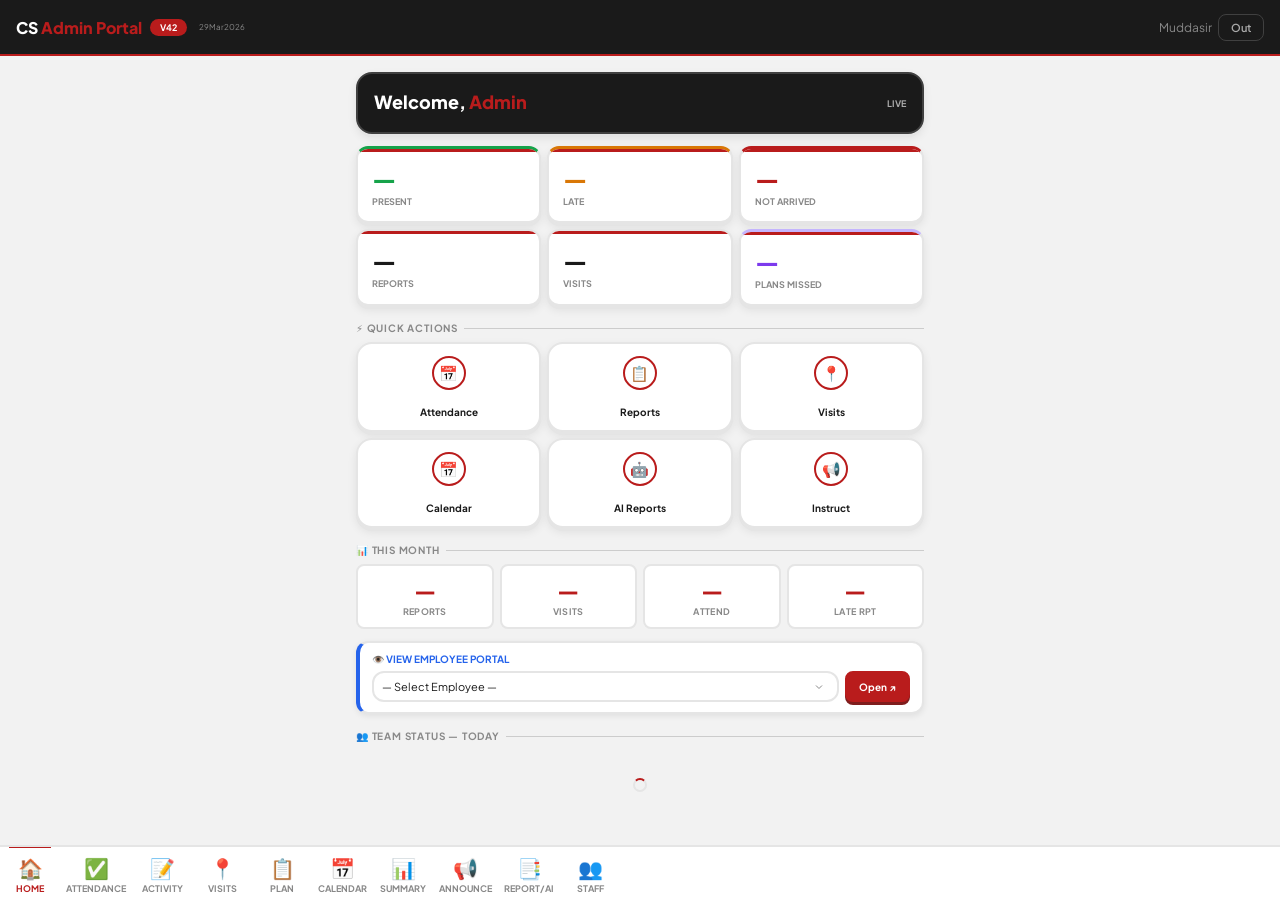
==== index.html @ 06460d84 "Rename CS_Portal_Admin_V42.html to index.html" ====
<!DOCTYPE html>
<html lang="en">
<head>
<meta charset="UTF-8">
<meta name="viewport" content="width=device-width,initial-scale=1.0,maximum-scale=1.0,user-scalable=no">
<meta name="apple-mobile-web-app-capable" content="yes">
<meta name="theme-color" content="#1a1a1a">
<title>CS Admin Portal V42 — 29 Mar 2026</title>
<link href="https://fonts.googleapis.com/css2?family=Plus+Jakarta+Sans:wght@400;500;600;700;800&display=swap" rel="stylesheet">
<link rel="stylesheet" href="https://unpkg.com/leaflet@1.9.4/dist/leaflet.css"/>
<script src="https://unpkg.com/leaflet@1.9.4/dist/leaflet.js"></script>
<script src="https://cdnjs.cloudflare.com/ajax/libs/jspdf/2.5.1/jspdf.umd.min.js"></script>
<script src="https://cdnjs.cloudflare.com/ajax/libs/jspdf-autotable/3.8.2/jspdf.plugin.autotable.min.js"></script>
<style>
*{box-sizing:border-box;margin:0;padding:0;-webkit-tap-highlight-color:transparent}
:root{--R:#b91c1c;--Rm:#dc2626;--Rl:#fecaca;--Rbg:#fef2f2;--G1:#1a1a1a;--G2:#2d2d2d;--G3:#404040;--G4:#666;--G5:#888;--G6:#aaa;--G7:#ccc;--G8:#e5e5e5;--G9:#f2f2f2;--W:#fff;--grn:#16a34a;--grn-bg:#dcfce7;--amb:#d97706;--amb-bg:#fffbeb;--blu:#2563eb;--blu-bg:#eff6ff;--font:'Plus Jakarta Sans',system-ui,sans-serif;--r:12px;--rl:16px;--rx:20px;--sh:0 2px 6px rgba(0,0,0,.08);--sh3d:0 3px 0 var(--G8),0 4px 10px rgba(0,0,0,.08);--safe-b:env(safe-area-inset-bottom,0px)}
html,body{height:100%;font-family:var(--font);background:var(--G9);color:var(--G1);-webkit-font-smoothing:antialiased}
input,select,textarea,button{font-family:var(--font)}
#toasts{position:fixed;top:12px;left:50%;transform:translateX(-50%);z-index:9999;width:90%;max-width:360px;display:flex;flex-direction:column;gap:6px;pointer-events:none}
.toast{padding:13px 16px;border-radius:var(--r);font-size:14px;font-weight:600;text-align:center;animation:tIn .2s;pointer-events:auto;border:1px solid}
.t-ok{background:#f0fdf4;color:#166534;border-color:#86efac}.t-err{background:#fef2f2;color:#991b1b;border-color:#fca5a5}.t-warn{background:#fffbeb;color:#92400e;border-color:#fcd34d}.t-info{background:#f0f4ff;color:#1e3a5f;border-color:#93c5fd}
@keyframes tIn{from{opacity:0;transform:translateY(-8px)}to{opacity:1;transform:translateY(0)}}
.scr{display:none;min-height:100dvh;flex-direction:column}.scr.on{display:flex}
#s-login{background:var(--G1);align-items:center;justify-content:center;padding:24px}
.lw{width:100%;max-width:400px}.lh{text-align:center;margin-bottom:30px;color:var(--W)}
.lh-icon{width:60px;height:60px;border-radius:50%;border:3px solid var(--R);display:flex;align-items:center;justify-content:center;margin:0 auto 14px;font-size:26px}
.lh-t{font-size:22px;font-weight:800}.lh-t em{color:var(--R);font-style:normal}.lh-s{font-size:12px;color:var(--G5);margin-top:4px}
.lc{background:var(--G2);border:1px solid var(--G3);border-radius:var(--rx);padding:24px}
.ltabs{display:flex;background:var(--G3);border-radius:8px;padding:3px;margin-bottom:20px;gap:3px}
.ltab{flex:1;padding:10px;text-align:center;font-size:13px;font-weight:600;color:var(--G5);border-radius:6px;cursor:pointer;transition:.2s}.ltab.on{background:var(--R);color:var(--W)}
.fg{margin-bottom:12px}.fl{font-size:11px;font-weight:700;text-transform:uppercase;letter-spacing:.6px;color:var(--G5);margin-bottom:5px;display:block}.lc .fl{color:var(--G6)}
.fi{width:100%;padding:12px 14px;border:2px solid var(--G8);border-radius:var(--r);font-size:14px;color:var(--G1);background:var(--W);outline:none;transition:.2s}
.fi:focus{border-color:var(--R);box-shadow:0 0 0 3px rgba(185,28,28,.08)}
.lc .fi{background:var(--G3);border-color:var(--G3);color:var(--W)}.lc .fi:focus{border-color:var(--R)}
.fi-ta{resize:vertical;min-height:100px;line-height:1.6}
.wc{font-size:10px;font-weight:500;color:var(--G5);float:right}.wc.over{color:var(--R)}
.fi-sel{appearance:none;background-image:url("data:image/svg+xml,%3Csvg xmlns='http://www.w3.org/2000/svg' width='12' height='12' viewBox='0 0 24 24' fill='none' stroke='%23888' stroke-width='2'%3E%3Cpath d='M6 9l6 6 6-6'/%3E%3C/svg%3E");background-repeat:no-repeat;background-position:right 12px center;padding-right:32px}
.fi-row{display:grid;grid-template-columns:1fr 1fr;gap:10px}
.btn{display:inline-flex;align-items:center;justify-content:center;gap:6px;padding:12px 18px;border:2px solid transparent;border-radius:var(--r);font-size:13px;font-weight:700;cursor:pointer;transition:.15s;white-space:nowrap;width:100%}
.btn:active{transform:scale(.97)}.btn:disabled{opacity:.5;cursor:not-allowed;transform:none!important}
.btn-R{background:var(--R);color:var(--W);border-color:var(--R);box-shadow:0 3px 0 #7f1d1d}.btn-R:active{box-shadow:0 1px 0 #7f1d1d;transform:translateY(2px)}
.btn-ghost{background:var(--W);border:2px solid var(--G8);color:var(--G3);box-shadow:0 2px 0 var(--G8)}.btn-ghost:active{box-shadow:none;transform:translateY(2px)}
.btn-sm{padding:7px 12px;font-size:11px;width:auto;border-radius:8px}
.topbar{background:var(--G1);color:var(--W);padding:0 16px;height:56px;display:flex;align-items:center;justify-content:space-between;position:sticky;top:0;z-index:100;border-bottom:2px solid var(--R)}
.tb-l{display:flex;align-items:center;gap:8px}.tb-b{font-size:16px;font-weight:800}.tb-b em{color:var(--R);font-style:normal}
.tb-att{font-size:12px;font-weight:700;padding:5px 12px;border-radius:20px;cursor:pointer;display:flex;align-items:center;gap:4px;border:2px solid}
.tb-ap{border-color:var(--amb);color:var(--amb);animation:pls 2s infinite}.tb-ad{border-color:var(--grn);color:var(--grn)}
@keyframes pls{0%,100%{opacity:1}50%{opacity:.5}}
.tb-r{display:flex;align-items:center;gap:6px}
.tb-out{background:transparent;color:var(--G6);border:1px solid var(--G3);padding:6px 12px;border-radius:8px;font-size:11px;font-weight:600;cursor:pointer}
.tb-help{width:30px;height:30px;border-radius:50%;border:2px solid var(--R);color:var(--R);display:flex;align-items:center;justify-content:center;font-size:13px;font-weight:800;cursor:pointer}
.tkw{background:var(--G1);overflow:hidden;height:0;transition:height .3s;border-bottom:1px solid var(--G3)}.tkw.on{height:32px}
.tk{display:flex;animation:tksc 22s linear infinite;white-space:nowrap;align-items:center;height:32px}
.tki{padding:0 24px;font-size:12px;font-weight:600;cursor:pointer;display:inline-flex;align-items:center;gap:5px;flex-shrink:0}
.tk-u{color:#f87171}.tk-i{color:#fbbf24}.tk-r{color:#93c5fd}.tk-g{color:#4ade80}
@keyframes tksc{0%{transform:translateX(0)}100%{transform:translateX(-50%)}}
.bnav{position:fixed;bottom:0;left:0;right:0;background:var(--W);border-top:2px solid var(--G8);display:flex;z-index:99;padding-bottom:var(--safe-b);overflow-x:auto;-webkit-overflow-scrolling:touch;scrollbar-width:none}
.bnav::-webkit-scrollbar{display:none}
.bn{min-width:60px;flex:0 0 auto;display:flex;flex-direction:column;align-items:center;padding:8px 6px 6px;cursor:pointer;position:relative}
.bn-i{font-size:20px;margin-bottom:2px}.bn-l{font-size:9px;font-weight:700;color:var(--G5);text-transform:uppercase}
.bn.on .bn-l{color:var(--R)}.bn.on::after{content:'';position:absolute;top:-2px;left:15%;right:15%;height:3px;background:var(--R)}
.bn-dot{position:absolute;top:3px;right:calc(50% - 14px);width:7px;height:7px;border-radius:50%;background:var(--R);display:none}
.ct{flex:1;padding:16px 16px calc(62px + var(--safe-b));max-width:600px;width:100%;margin:0 auto}
.pg{display:none}.pg.on{display:block}
.welc{display:flex;align-items:center;gap:14px;margin-bottom:16px}
.w-av{width:50px;height:50px;border-radius:50%;display:flex;align-items:center;justify-content:center;font-weight:800;font-size:18px;color:var(--W);flex-shrink:0;border:3px solid var(--R)}
.w-nm{font-size:20px;font-weight:800}.w-un{font-size:13px;color:var(--G5);margin-top:2px}
.mst{display:grid;grid-template-columns:repeat(4,1fr);gap:8px;margin-bottom:16px}
.ms{background:var(--W);border:2px solid var(--G8);border-radius:var(--r);padding:12px 8px;text-align:center;box-shadow:var(--sh3d);border-top:3px solid var(--R)}
.ms-n{font-size:26px;font-weight:800;line-height:1}.ms-l{font-size:9px;font-weight:700;color:var(--G5);margin-top:4px;text-transform:uppercase}.ms-sub{font-size:8px;font-weight:700;color:var(--R);margin-top:2px}
.qar{display:grid;grid-template-columns:1fr 1fr;gap:10px;margin-bottom:16px}
.qa{background:var(--W);border:2px solid var(--G8);border-radius:var(--rl);padding:16px 14px;cursor:pointer;transition:.15s;display:flex;align-items:center;gap:12px;box-shadow:var(--sh3d)}
.qa:active{transform:translateY(2px);box-shadow:0 1px 0 var(--G8)}
.qa-i{width:40px;height:40px;border-radius:50%;border:2px solid var(--R);display:flex;align-items:center;justify-content:center;font-size:18px;flex-shrink:0;color:var(--R)}
.qa-t{flex:1}.qa-n{font-size:13px;font-weight:700}.qa-d{font-size:10px;color:var(--G5);margin-top:2px}
.card{background:var(--W);border-radius:var(--rl);border:2px solid var(--G8);padding:18px;margin-bottom:12px;box-shadow:var(--sh3d)}
.card-hd{display:flex;align-items:center;justify-content:space-between;margin-bottom:14px}
.card-t{font-size:14px;font-weight:700;display:flex;align-items:center;gap:6px}
.pg-hd{position:sticky;top:56px;z-index:50;background:var(--G9);padding:10px 0;display:flex;align-items:center;gap:8px;border-bottom:2px solid var(--G8);margin-bottom:14px}
.pg-hd-t{font-size:16px;font-weight:800;flex:1}
.vc{background:var(--W);border-radius:var(--rl);border:2px solid var(--G8);border-left:5px solid var(--R);padding:14px;margin-bottom:10px;box-shadow:var(--sh3d)}
.vc-top{display:flex;align-items:flex-start;justify-content:space-between;margin-bottom:8px}
.vc-num{font-size:11px;font-weight:800;color:var(--R);background:var(--Rbg);border:1px solid var(--Rl);padding:3px 9px;border-radius:20px}
.vc-time{font-size:11px;color:var(--G5)}
.vc-client{font-size:15px;font-weight:700;margin-bottom:4px;display:flex;align-items:center;gap:6px}
.vc-client::before{content:'';width:8px;height:8px;border-radius:50%;background:var(--R);flex-shrink:0}
.vc-msg{font-size:13px;color:var(--G4);line-height:1.5;margin-bottom:8px;padding-left:14px;border-left:2px solid var(--G8)}
.vc-foot{display:flex;align-items:center;gap:6px;flex-wrap:wrap}
.vc-imgs{display:flex;gap:4px;margin-bottom:8px;overflow-x:auto}
.vc-img{width:52px;height:52px;border-radius:8px;object-fit:cover;flex-shrink:0;cursor:pointer;border:2px solid var(--G8)}
.vc-outcome{font-size:10px;font-weight:700;padding:3px 8px;border-radius:6px;border:1px solid var(--G8);color:var(--G3)}
.ac{background:var(--W);border-radius:var(--rl);border:2px solid var(--G8);border-left:5px solid var(--G5);padding:14px;margin-bottom:10px;box-shadow:var(--sh3d)}
.ac-top{display:flex;align-items:flex-start;justify-content:space-between;margin-bottom:6px}
.ac-label{font-size:11px;font-weight:800;color:var(--G4);background:var(--G9);border:1px solid var(--G8);padding:3px 9px;border-radius:20px}
.ac-msg{font-size:13px;color:var(--G3);line-height:1.6;margin-bottom:8px}
.ac-stats{display:flex;gap:12px;padding:8px 12px;background:var(--G9);border-radius:8px;border:1px solid var(--G8)}
.ac-stat{font-size:12px;font-weight:700;color:var(--G3)}.ac-stat span{color:var(--R)}
.tag{font-size:10px;font-weight:700;padding:3px 8px;border-radius:6px;white-space:nowrap;border:1px solid var(--G8);color:var(--G4);background:var(--G9)}
.tag-hash{color:var(--R);border-color:var(--Rl);background:var(--Rbg)}.tag-sale{color:#92400e;border-color:#fcd34d;background:#fef3c7;font-weight:800}
.chip{display:inline-flex;align-items:center;gap:3px;padding:5px 10px;border-radius:8px;font-size:11px;font-weight:600;cursor:pointer;border:1px solid}
.chip-loc{background:var(--G9);color:var(--G3);border-color:var(--G8)}.chip-ph{background:var(--Rbg);color:var(--R);border-color:var(--Rl)}
.av{width:36px;height:36px;border-radius:50%;border:2px solid var(--R);display:flex;align-items:center;justify-content:center;font-weight:800;font-size:12px;color:var(--W);flex-shrink:0}
.cal{background:var(--W);border-radius:var(--rl);border:2px solid var(--G8);padding:0;margin-bottom:14px;box-shadow:var(--sh3d);overflow:hidden}
.cal-hd{display:flex;align-items:center;justify-content:space-between;padding:14px 16px;background:var(--G1);color:var(--W)}
.cal-mo{font-size:17px;font-weight:800}
.cal-nav{display:flex;gap:6px}
.cal-btn{height:34px;border-radius:8px;border:1px solid var(--G3);background:var(--G2);color:var(--W);cursor:pointer;font-size:16px;display:flex;align-items:center;justify-content:center;padding:0 12px}
.cal-grid{display:grid;grid-template-columns:repeat(7,1fr);border-top:1px solid var(--G8)}
.cal-dh{font-size:10px;font-weight:700;color:var(--G5);padding:8px 0;text-align:center;text-transform:uppercase;background:var(--G9);border-bottom:1px solid var(--G8);border-right:1px solid var(--G8)}.cal-dh:last-child{border-right:none}
.cal-d{min-height:56px;padding:4px;border-bottom:1px solid var(--G8);border-right:1px solid var(--G8);cursor:pointer;position:relative;display:flex;flex-direction:column}
.cal-d:nth-child(7n){border-right:none}
.cal-d:hover{background:var(--G9)}
.cal-d .d-num{font-size:13px;font-weight:700;color:var(--G2)}
.cal-d.today{background:var(--Rbg)}.cal-d.today .d-num{color:var(--R);font-weight:800}
.cal-d.sel{background:#fef3c7}
.cal-d.empty{background:var(--G9);cursor:default}.cal-d.empty .d-num{color:var(--G7)}
.cal-d.weekend{background:var(--G9)}.cal-d.weekend .d-num{color:var(--G6)}
.d-tags{display:flex;flex-wrap:wrap;gap:1px;margin-top:2px}
.d-tag{font-size:9px;font-weight:800;padding:1px 4px;border-radius:3px;line-height:1.3}
.d-tag-v{background:var(--R);color:var(--W)}.d-tag-a{background:var(--G4);color:var(--W)}.d-tag-plan{background:var(--blu);color:var(--W)}.d-tag-miss{background:var(--Rl);color:var(--R)}.d-tag-att{background:var(--grn);color:var(--W)}.d-tag-late{background:var(--amb);color:var(--W)}.d-tag-abs{background:#fca5a5;color:#7f1d1d}
.cal-sum{padding:10px 16px;background:var(--G9);border-top:2px solid var(--G8);font-size:12px;color:var(--G4);font-weight:600}
.qfilters{display:flex;gap:6px;margin-bottom:12px;overflow-x:auto;padding-bottom:4px}
.qf{padding:8px 14px;border-radius:20px;font-size:12px;font-weight:700;background:var(--W);border:2px solid var(--G8);color:var(--G4);cursor:pointer;white-space:nowrap;flex-shrink:0;box-shadow:0 2px 0 var(--G8)}
.qf:active{transform:translateY(1px);box-shadow:none}.qf.on{background:var(--R);color:var(--W);border-color:var(--R);box-shadow:0 2px 0 #7f1d1d}
.plan-item{background:var(--W);border:2px solid var(--blu);border-left:5px solid var(--blu);border-radius:var(--r);padding:12px;margin-bottom:8px;box-shadow:var(--sh)}
.plan-date{font-size:11px;font-weight:700;color:var(--blu)}.plan-client{font-size:14px;font-weight:700;margin-top:2px}.plan-note{font-size:12px;color:var(--G5);margin-top:2px}
.htags{display:flex;gap:5px;flex-wrap:wrap;margin-bottom:10px}
.htag{padding:6px 12px;border-radius:20px;font-size:11px;font-weight:700;background:var(--W);color:var(--G4);border:2px solid var(--G8);cursor:pointer;box-shadow:0 2px 0 var(--G8)}
.htag:active{transform:translateY(1px);box-shadow:none}.htag.on{background:var(--R);color:var(--W);border-color:var(--R);box-shadow:0 2px 0 #7f1d1d}
.locbox{background:var(--G9);border:2px dashed var(--G7);border-radius:var(--r);padding:12px;display:flex;align-items:center;gap:10px;margin-bottom:14px}
.locbox.got{background:var(--grn-bg);border:2px solid var(--grn)}
.lb-i{font-size:20px}.lb-t{flex:1}.lb-s{font-size:13px;font-weight:600;color:var(--G4)}.locbox.got .lb-s{color:var(--grn)}
.lb-c{font-size:10px;color:var(--G5);margin-top:1px;font-family:monospace}
.pgrid{display:flex;gap:6px;flex-wrap:wrap;margin-bottom:14px}
.pslot{width:60px;height:60px;border-radius:var(--r);border:2px dashed var(--G7);display:flex;align-items:center;justify-content:center;cursor:pointer;overflow:hidden;position:relative;background:var(--G9);flex-shrink:0}
.pslot img{width:100%;height:100%;object-fit:cover}.pslot .pa{font-size:20px;color:var(--G5)}
.pslot .pd{position:absolute;top:2px;right:2px;width:18px;height:18px;background:var(--R);color:var(--W);border-radius:50%;font-size:10px;display:flex;align-items:center;justify-content:center}
.ic{border-radius:var(--r);padding:12px 14px;margin-bottom:8px;border:2px solid var(--G8);border-left:4px solid var(--G5);background:var(--W)}
.ic-u{border-left-color:var(--R);background:var(--Rbg)}.ic-i{border-left-color:var(--amb);background:var(--amb-bg)}.ic-g{border-left-color:var(--grn);background:var(--grn-bg)}
.ic-from{font-size:10px;font-weight:700;text-transform:uppercase;margin-bottom:3px;color:var(--G4)}.ic-u .ic-from{color:var(--R)}.ic-i .ic-from{color:var(--amb)}.ic-g .ic-from{color:var(--grn)}
.ic-body{font-size:13px;color:var(--G3);line-height:1.5}.ic-time{font-size:10px;color:var(--G5);margin-top:3px}
.ei{background:var(--W);border-radius:var(--r);border:2px solid var(--G8);padding:12px;margin-bottom:8px;display:flex;align-items:center;gap:10px;box-shadow:var(--sh3d)}
.ei-info{flex:1;min-width:0}.ei-nm{font-weight:700;font-size:13px}.ei-det{font-size:11px;color:var(--G5);overflow:hidden;text-overflow:ellipsis;white-space:nowrap}
.badge{font-size:9px;font-weight:700;padding:2px 7px;border-radius:12px;border:1px solid}.badge-ok{background:var(--grn-bg);color:var(--grn);border-color:#86efac}
.stats{display:grid;grid-template-columns:repeat(4,1fr);gap:8px;margin-bottom:14px}
.stat{background:var(--W);border-radius:var(--r);padding:14px;border:2px solid var(--G8);box-shadow:var(--sh3d);position:relative;overflow:hidden}
.stat::before{content:'';position:absolute;top:0;left:0;right:0;height:3px;background:var(--R)}
.stat-n{font-size:24px;font-weight:800}.stat-l{font-size:9px;font-weight:700;color:var(--G5);margin-top:3px;text-transform:uppercase}
.sec{font-size:10px;font-weight:700;text-transform:uppercase;letter-spacing:.8px;color:var(--G5);margin:16px 0 8px;display:flex;align-items:center;gap:6px}.sec::after{content:'';flex:1;height:1px;background:var(--G7)}
.help-item{border:2px solid var(--G8);border-radius:var(--r);margin-bottom:6px;overflow:hidden}.help-q{padding:14px;font-size:13px;font-weight:700;cursor:pointer;display:flex;justify-content:space-between;background:var(--W)}.help-a{padding:0 14px;max-height:0;overflow:hidden;transition:max-height .3s,padding .3s;font-size:12px;color:var(--G4);line-height:1.6}.help-item.open .help-a{max-height:400px;padding:10px 14px 14px}
.ai-fab{position:fixed;bottom:calc(62px + var(--safe-b) + 10px);right:14px;width:46px;height:46px;border-radius:50%;background:var(--G1);color:var(--R);border:2px solid var(--R);font-size:20px;cursor:pointer;box-shadow:0 8px 28px rgba(0,0,0,.16);z-index:98;display:flex;align-items:center;justify-content:center}
.ai-panel{position:fixed;bottom:0;left:0;right:0;height:0;background:var(--W);border-top:2px solid var(--R);border-radius:20px 20px 0 0;box-shadow:0 -8px 30px rgba(0,0,0,.2);z-index:200;transition:height .3s;overflow:hidden;display:flex;flex-direction:column}.ai-panel.on{height:70vh}
.ai-hd{padding:12px 16px;border-bottom:2px solid var(--G8);display:flex;align-items:center;justify-content:space-between;flex-shrink:0}.ai-hd-t{font-size:15px;font-weight:800}
.ai-msgs{flex:1;overflow-y:auto;padding:12px;display:flex;flex-direction:column;gap:8px}
.ai-msg{max-width:85%;padding:10px 14px;border-radius:14px;font-size:13px;line-height:1.5;white-space:pre-wrap}
.ai-u{background:var(--R);color:var(--W);align-self:flex-end;border-bottom-right-radius:4px}
.ai-a{background:var(--G9);color:var(--G3);align-self:flex-start;border-bottom-left-radius:4px;border:1px solid var(--G8)}
.ai-quick{display:flex;gap:5px;padding:8px 12px;overflow-x:auto;flex-shrink:0;border-top:1px solid var(--G8)}
.ai-qb{padding:7px 12px;border-radius:16px;font-size:11px;font-weight:600;background:var(--Rbg);color:var(--R);white-space:nowrap;cursor:pointer;border:1px solid var(--Rl);flex-shrink:0}
.ai-input{display:flex;gap:6px;padding:10px 12px;border-top:1px solid var(--G8);flex-shrink:0}
.ai-input input{flex:1;padding:10px 14px;border:2px solid var(--G8);border-radius:20px;font-size:13px;outline:none}.ai-input input:focus{border-color:var(--R)}
.ai-input button{padding:10px 16px;border-radius:20px;background:var(--R);color:var(--W);border:none;font-size:13px;font-weight:700;cursor:pointer}
#map-ov{position:fixed;inset:0;background:rgba(0,0,0,.6);z-index:500;display:none;align-items:flex-end;justify-content:center}#map-ov.on{display:flex}
.map-sh{background:var(--W);border-radius:16px 16px 0 0;width:100%;max-width:700px;overflow:hidden;border-top:3px solid var(--R)}
.map-hd{padding:12px 16px;display:flex;align-items:center;justify-content:space-between;border-bottom:1px solid var(--G8)}
#leaflet-map{height:260px}.map-lk{display:block;text-align:center;padding:12px;font-size:13px;font-weight:700;color:var(--R);background:var(--Rbg);text-decoration:none}
#photo-ov{position:fixed;inset:0;background:rgba(0,0,0,.92);z-index:600;display:none;align-items:center;justify-content:center;cursor:pointer}#photo-ov.on{display:flex}#photo-ov img{max-width:95%;max-height:90vh;border-radius:8px}
#help-ov{position:fixed;inset:0;background:rgba(0,0,0,.5);z-index:400;display:none;align-items:flex-end;justify-content:center}#help-ov.on{display:flex}
.help-sh{background:var(--W);border-radius:16px 16px 0 0;width:100%;max-width:600px;max-height:80vh;overflow-y:auto;padding:20px 16px;border-top:3px solid var(--R)}
.help-title{font-size:17px;font-weight:800;margin-bottom:14px;display:flex;align-items:center;justify-content:space-between}
.loading{display:flex;align-items:center;justify-content:center;gap:8px;padding:28px;color:var(--G5);font-size:13px}
.spinner{width:14px;height:14px;border:2px solid var(--G8);border-top-color:var(--R);border-radius:50%;animation:sp .6s linear infinite}
@keyframes sp{to{transform:rotate(360deg)}}
.empty{text-align:center;padding:32px 16px}.empty-i{font-size:36px;margin-bottom:8px;opacity:.3}.empty-t{font-size:13px;font-weight:700;color:var(--G5)}
#offline-bar{position:fixed;bottom:54px;left:0;right:0;background:var(--amb);color:#fff;text-align:center;padding:6px;font-size:11px;font-weight:600;display:none;z-index:200}
.dt-mode{display:flex;gap:4px;margin-bottom:12px;background:var(--G9);border-radius:8px;padding:3px;border:1px solid var(--G8)}.dt-btn{flex:1;padding:8px;text-align:center;font-size:12px;font-weight:700;border-radius:6px;cursor:pointer;color:var(--G5);transition:.2s}.dt-btn.on{background:var(--R);color:var(--W)}
.act-row{display:flex;gap:6px;margin-top:12px;flex-wrap:wrap}.act-btn{flex:1;min-width:0;padding:10px 6px;border-radius:var(--r);font-size:11px;font-weight:700;cursor:pointer;text-align:center;border:2px solid var(--G8);background:var(--W);color:var(--G3)}.act-btn:active{transform:scale(.97)}
.act-save{background:var(--blu-bg);color:var(--blu);border-color:var(--blu)}.act-clear{background:var(--G9);color:var(--G5);border-color:var(--G8)}.act-sub{background:var(--R);color:var(--W);border-color:var(--R)}.act-disc{background:var(--Rbg);color:var(--R);border-color:var(--Rl)}.act-fetch{background:var(--amb-bg);color:var(--amb);border-color:var(--amb)}
.draft-badge{display:inline-block;font-size:9px;font-weight:700;padding:2px 8px;border-radius:10px;background:var(--blu-bg);color:var(--blu);border:1px solid var(--blu);margin-left:6px}
.cal-filters{display:flex;gap:5px;margin:10px 0;overflow-x:auto;padding-bottom:4px}
.cf{padding:6px 12px;border-radius:16px;font-size:11px;font-weight:700;background:var(--W);border:2px solid var(--G8);color:var(--G4);cursor:pointer;white-space:nowrap;flex-shrink:0}.cf:active{transform:translateY(1px)}.cf.on{background:var(--G1);color:var(--W);border-color:var(--G1)}
.d-tag-lr{background:#c4b5fd;color:#4c1d95}.d-tag-nr{background:var(--G7);color:var(--G2)}.d-tag-lv{background:#bfdbfe;color:#1d4ed8}
.jny-status{text-align:center;padding:20px;background:var(--W);border-radius:var(--rl);border:2px solid var(--G8);margin-bottom:12px;box-shadow:var(--sh3d)}
.jny-status-i{font-size:36px;margin-bottom:6px}.jny-status-t{font-size:14px;font-weight:800;color:var(--G2)}.jny-status-s{font-size:11px;color:var(--G5);margin-top:4px}
.jny-timer{font-size:28px;font-weight:800;font-family:monospace;color:var(--R);text-align:center;padding:10px;margin:8px 0}
.jny-leg{display:flex;gap:10px;padding:10px 0;border-bottom:1px solid var(--G9);position:relative}
.jny-leg:last-child{border:none}
.jny-leg-line{width:20px;display:flex;flex-direction:column;align-items:center;flex-shrink:0}
.jny-dot{width:12px;height:12px;border-radius:50%;border:3px solid var(--R);background:var(--W);z-index:1}
.jny-dot-grn{border-color:var(--grn)}.jny-dot-blu{border-color:var(--blu)}.jny-dot-red{border-color:var(--R)}
.jny-line{width:2px;flex:1;background:var(--G8);min-height:20px}
.jny-leg-info{flex:1;min-width:0}
.jny-leg-place{font-size:13px;font-weight:700;color:var(--G2)}.jny-leg-time{font-size:11px;color:var(--G5);font-weight:600;margin-top:2px}
.jny-leg-meta{font-size:10px;color:var(--G5);margin-top:3px;display:flex;gap:8px;flex-wrap:wrap}
.jny-leg-badge{font-size:9px;font-weight:700;padding:2px 6px;border-radius:4px}
.jny-totals{display:grid;grid-template-columns:repeat(3,1fr);gap:6px;margin-top:12px}
.jny-tot{background:var(--W);border:2px solid var(--G8);border-radius:8px;padding:10px;text-align:center}
.jny-tot-n{font-size:18px;font-weight:800;color:var(--G2)}.jny-tot-l{font-size:9px;font-weight:700;color:var(--G5);text-transform:uppercase;margin-top:2px}
.jny-daynav{display:flex;align-items:center;justify-content:space-between;margin-bottom:12px;gap:6px}
.jny-daynav-d{font-size:13px;font-weight:700;color:var(--G3);text-align:center;flex:1}
.jny-daynav-sub{font-size:10px;color:var(--G5);font-weight:600}
.jny-src{font-size:10px;color:var(--G5);text-align:center;margin-bottom:10px;padding:4px 8px;background:var(--G9);border-radius:6px;display:flex;align-items:center;justify-content:center;gap:4px}
.jny-src a{color:var(--R);text-decoration:none;font-weight:700}
.jv-card{background:var(--W);border:2px solid var(--G8);border-radius:var(--rl);padding:12px;margin-top:8px;box-shadow:var(--sh3d)}
.jv-card-hd{display:flex;align-items:center;gap:8px;margin-bottom:8px}
.jv-card-i{font-size:20px;flex-shrink:0}
.jv-card-t{font-size:13px;font-weight:800;color:var(--G2);line-height:1.3}
.jv-card-sub{font-size:10px;color:var(--G5);font-weight:600}
.jv-row{display:flex;gap:6px;font-size:11px;color:var(--G4);padding:3px 0;align-items:flex-start}
.jv-row-l{color:var(--G5);font-weight:600;min-width:60px;flex-shrink:0}
.jv-row-v{flex:1;word-break:break-word}
.jv-tags{display:flex;flex-wrap:wrap;gap:3px;margin-top:4px}
.jv-tag{font-size:9px;font-weight:700;background:var(--Rbg);color:var(--R);padding:2px 6px;border-radius:4px}
.jv-photos{display:flex;gap:4px;margin-top:6px;overflow-x:auto;padding-bottom:4px}
.jv-photos img{width:56px;height:56px;object-fit:cover;border-radius:6px;border:2px solid var(--G8);cursor:pointer;flex-shrink:0}
.jv-link{font-size:10px;color:var(--R);font-weight:700;text-decoration:none;display:inline-flex;align-items:center;gap:2px}
.jv-ot{background:#fef3c7;color:#92400e;font-size:9px;font-weight:700;padding:2px 6px;border-radius:4px;display:inline-block}
.jny-empty{text-align:center;padding:30px 20px;color:var(--G5)}
.jny-empty-i{font-size:40px;margin-bottom:8px}
.jny-empty-t{font-size:14px;font-weight:800;color:var(--G3)}
.jny-empty-s{font-size:11px;margin-top:4px}
.sum-period{display:flex;gap:4px;overflow-x:auto;padding-bottom:4px;margin-bottom:14px}.sp{padding:7px 12px;border-radius:20px;font-size:11px;font-weight:700;background:var(--W);border:2px solid var(--G8);color:var(--G4);cursor:pointer;white-space:nowrap;flex-shrink:0}.sp:active{transform:translateY(1px)}.sp.on{background:var(--G1);color:var(--W);border-color:var(--G1)}
.sum-card{background:var(--W);border-radius:var(--rl);border:2px solid var(--G8);padding:16px;margin-bottom:10px;box-shadow:var(--sh3d)}
.sum-card-t{font-size:13px;font-weight:800;color:var(--G3);margin-bottom:10px;display:flex;align-items:center;gap:6px}
.sum-row{display:flex;justify-content:space-between;padding:6px 0;border-bottom:1px solid var(--G9);font-size:12px}.sum-row:last-child{border:none}
.sum-label{color:var(--G5);font-weight:600}.sum-val{font-weight:800;color:var(--G2)}
.sum-score{text-align:center;padding:20px;margin-bottom:14px;background:var(--W);border-radius:var(--rl);border:2px solid var(--G8);box-shadow:var(--sh3d)}
.sum-score-n{font-size:48px;font-weight:800}.sum-score-l{font-size:12px;font-weight:700;color:var(--G5);margin-top:4px}
.sum-bar{height:8px;background:var(--G8);border-radius:4px;overflow:hidden;margin-top:4px}.sum-bar-fill{height:100%;border-radius:4px;transition:width .3s}
.sum-grid{display:grid;grid-template-columns:1fr 1fr;gap:8px;margin-bottom:14px}
.sum-mini{background:var(--W);border-radius:var(--r);border:2px solid var(--G8);padding:12px;text-align:center}.sum-mini-n{font-size:22px;font-weight:800}.sum-mini-l{font-size:9px;font-weight:700;color:var(--G5);margin-top:2px;text-transform:uppercase}
.sum-client{display:flex;align-items:center;gap:8px;padding:6px 0;border-bottom:1px solid var(--G9);font-size:12px}.sum-client:last-child{border:none}
.sum-client-rank{width:20px;height:20px;border-radius:50%;background:var(--G9);display:flex;align-items:center;justify-content:center;font-size:10px;font-weight:800;color:var(--G4);flex-shrink:0}
.plan-sel{background:var(--blu-bg);border:2px solid var(--blu);border-radius:var(--rl);padding:14px;margin-bottom:12px}
.plan-sel-t{font-size:12px;font-weight:700;color:var(--blu);margin-bottom:8px}
.plan-opt{display:flex;align-items:center;gap:10px;padding:10px;background:var(--W);border:2px solid var(--G8);border-radius:var(--r);margin-bottom:6px;cursor:pointer}.plan-opt:active{transform:scale(.98)}
.plan-opt-sel{border-color:var(--grn);background:var(--grn-bg)}
.plan-opt .po-i{font-size:18px;flex-shrink:0}.plan-opt .po-t{flex:1}.plan-opt .po-n{font-size:13px;font-weight:700}.plan-opt .po-d{font-size:10px;color:var(--G5)}
.fu-card{background:var(--W);border-radius:var(--r);border:2px solid var(--G8);padding:10px 12px;margin-bottom:6px;display:flex;align-items:center;gap:10px;border-left:4px solid var(--blu)}
.fu-card.missed{border-left-color:var(--R);background:var(--Rbg)}
.fu-i{font-size:16px;flex-shrink:0}.fu-t{flex:1;min-width:0}.fu-n{font-size:13px;font-weight:700}.fu-d{font-size:10px;color:var(--G5)}
.missed-alert{background:var(--Rbg);border:2px solid var(--Rl);border-radius:var(--r);padding:10px 14px;margin-bottom:12px;display:flex;align-items:center;gap:8px;cursor:pointer}.missed-alert:active{opacity:.8}
.d-tag-pv{background:var(--grn);color:var(--W)}.d-tag-pm{background:var(--R);color:var(--W)}.d-tag-up{background:var(--blu);color:var(--W)}
#cal-popup{background:#fffbeb;border:2px solid #fcd34d;border-radius:var(--rl);padding:14px;margin-top:10px;box-shadow:0 4px 12px rgba(0,0,0,.1);position:relative;min-height:160px}
#cal-popup .cp-close{position:absolute;top:8px;right:10px;font-size:16px;cursor:pointer;color:var(--G5);font-weight:800}
#cal-popup .cp-title{font-size:14px;font-weight:800;color:var(--G2);margin-bottom:8px}
#cal-popup .cp-row{display:flex;justify-content:space-between;padding:4px 0;font-size:12px;border-bottom:1px solid #fef3c7}.cp-row:last-child{border:none}
#cal-popup .cp-label{color:var(--G5);font-weight:600}.cp-val{font-weight:700;color:var(--G2)}
#ep-cal{overflow-anchor:none}.cal-filters{scroll-margin-top:0;position:sticky;top:56px;z-index:10;background:var(--G9);padding:8px 0}
@media(max-width:380px){.mst{grid-template-columns:repeat(2,1fr)}.stats{grid-template-columns:1fr 1fr}}

/* ── ADMIN DASHBOARD STYLES ── */
.adm-filter{background:var(--W);border:2px solid var(--G8);border-radius:10px;padding:12px;margin-bottom:10px}
.adm-filter h4{font-size:11px;font-weight:700;color:var(--G5);text-transform:uppercase;letter-spacing:.5px;margin-bottom:8px}
.adm-frow{display:flex;gap:6px;margin-bottom:8px;flex-wrap:wrap}
.adm-frow:last-child{margin-bottom:0}
.adm-fg{flex:1;min-width:0}
.adm-fl{font-size:10px;font-weight:600;color:var(--G5);margin-bottom:3px;display:block}
.adm-fi{width:100%;padding:7px 8px;border:2px solid var(--G8);border-radius:6px;font-size:12px;background:var(--W);-webkit-appearance:none}
.adm-fi:focus{border-color:var(--R)}
.adm-chips{display:flex;gap:4px;flex-wrap:wrap}
.adm-chip{padding:5px 10px;border:2px solid var(--G8);border-radius:16px;font-size:11px;font-weight:600;color:var(--G5);background:var(--W);cursor:pointer}
.adm-chip.on{background:var(--R);color:var(--W);border-color:var(--R)}
.att-sub{display:none}.att-sub.on{display:block}
.adm-stats{display:grid;grid-template-columns:repeat(4,1fr);gap:6px;margin-bottom:10px}
.adm-stat{background:var(--W);border:2px solid var(--G8);border-radius:8px;padding:10px 6px;text-align:center}
.adm-stat .sv{font-size:22px;font-weight:800;color:var(--R)}
.adm-stat .sl{font-size:9px;font-weight:700;color:var(--G5);text-transform:uppercase;letter-spacing:.3px;margin-top:2px}
.adm-tbl-wrap{overflow-x:auto;-webkit-overflow-scrolling:touch;max-height:55vh;overflow-y:auto;border:2px solid var(--G8);border-radius:8px;background:var(--W)}
.adm-tbl{width:100%;border-collapse:collapse;font-size:11px}
.adm-tbl th{background:var(--G9);font-weight:700;color:var(--G5);text-align:left;padding:8px;border-bottom:2px solid var(--G8);white-space:nowrap;position:sticky;top:0}
.adm-tbl td{padding:8px;border-bottom:1px solid var(--G9);vertical-align:top}
.adm-hd{display:flex;justify-content:space-between;align-items:center;margin-bottom:8px}
.adm-hd h3{font-size:13px;font-weight:700}
.adm-hd-r{display:flex;gap:6px;align-items:center}
.adm-badge{background:var(--R);color:var(--W);font-size:10px;font-weight:700;padding:2px 7px;border-radius:8px}
.adm-btn-pdf{padding:5px 10px;background:var(--W);color:var(--R);font-size:11px;font-weight:700;border:2px solid var(--R);border-radius:6px;cursor:pointer}
.ab-present{background:#dcfce7;color:#166534;padding:2px 6px;border-radius:4px;font-size:10px;font-weight:600}
.ab-absent{background:#fef2f2;color:#991b1b;padding:2px 6px;border-radius:4px;font-size:10px;font-weight:600}
.ab-late{background:#fef9c3;color:#854d0e;padding:2px 6px;border-radius:4px;font-size:10px;font-weight:600}
.ab-leave{background:#eff6ff;color:#1d4ed8;padding:2px 6px;border-radius:4px;font-size:10px;font-weight:600}
.ab-visit{background:#fef2f2;color:#b91c1c;padding:2px 6px;border-radius:4px;font-size:10px;font-weight:600}
.ab-activity{background:#f0fdf4;color:#166534;padding:2px 6px;border-radius:4px;font-size:10px;font-weight:600}
.ab-laterpt{background:#fef9c3;color:#854d0e;padding:2px 5px;border-radius:4px;font-size:9px;font-weight:600}
.ab-tag{display:inline-block;background:var(--G9);color:var(--G5);padding:1px 5px;border-radius:3px;font-size:9px;font-weight:600;margin:1px}
.adm-empty{text-align:center;padding:20px;color:var(--G5);font-size:12px}
.ai-sum-panel{background:var(--W);border:2px solid var(--G8);border-radius:10px;margin-top:10px;overflow:hidden}
.ai-sum-hd{padding:10px 12px;background:var(--G9);border-bottom:2px solid var(--G8);display:flex;justify-content:space-between;align-items:center}
.ai-sum-hd h4{font-size:12px;font-weight:700}
.ai-sum-body{padding:14px;font-size:13px;line-height:1.7;color:var(--G2);max-height:60vh;overflow-y:auto}
.ai-sum-body h1,.ai-sum-body h2,.ai-sum-body h3{color:var(--R);margin:14px 0 6px;font-weight:800}
.ai-sum-body h1{font-size:16px;border-bottom:2px solid var(--Rl);padding-bottom:6px}
.ai-sum-body h2{font-size:14px}
.ai-sum-body h3{font-size:13px;color:var(--G2)}
.ai-sum-body p{margin:6px 0}
.ai-sum-body strong{color:var(--G1);font-weight:700}
.ai-sum-body ul,.ai-sum-body ol{margin:6px 0 6px 20px}
.ai-sum-body li{margin:3px 0}
.ai-sum-body blockquote{border-left:3px solid var(--R);padding:4px 10px;margin:8px 0;background:var(--Rbg);border-radius:0 6px 6px 0;font-style:italic}
.ai-sum-body code{background:var(--G9);padding:1px 5px;border-radius:4px;font-size:12px;color:var(--R)}
.ai-sum-body table{width:100%;border-collapse:collapse;margin:8px 0;font-size:12px}
.ai-sum-body table th{background:var(--G1);color:#fff;padding:6px 8px;text-align:left;font-size:11px;font-weight:700}
.ai-sum-body table td{padding:5px 8px;border-bottom:1px solid var(--G8)}
.ai-sum-body table tr:nth-child(even) td{background:var(--G9)}
.ai-sum-body .red-flag{background:#fef2f2;border:1px solid #fca5a5;border-radius:8px;padding:8px 10px;margin:6px 0;font-size:12px}
.ai-sum-body .red-flag::before{content:'🚩 ';font-weight:700}
.ai-sum-actions{padding:8px 12px;background:var(--G9);border-top:1px solid var(--G8);display:flex;gap:6px;justify-content:flex-end}
.btn-ai{padding:7px 14px;background:linear-gradient(135deg,#7c3aed,#2563eb);color:#fff;font-size:11px;font-weight:700;border:none;border-radius:6px;cursor:pointer}
.aic-card{background:var(--W);border:2px solid var(--G8);border-radius:var(--r);padding:12px;margin-bottom:10px;transition:.15s}
.aic-card.expanded{border-color:var(--R)}
.aic-card-hd{display:flex;align-items:center;gap:10px;cursor:pointer}
.aic-card-hd .aic-avatar{width:36px;height:36px;border-radius:50%;background:var(--G1);color:var(--R);display:flex;align-items:center;justify-content:center;font-weight:800;font-size:13px;border:2px solid var(--R);flex-shrink:0}
.aic-card-hd .aic-info{flex:1;min-width:0}
.aic-card-hd .aic-name{font-size:13px;font-weight:700}
.aic-card-hd .aic-role{font-size:10px;color:var(--G5);margin-top:1px}
.aic-card-hd .aic-toggle{font-size:14px;color:var(--G5);transition:.2s}
.aic-card.expanded .aic-toggle{transform:rotate(180deg)}
.aic-card-body{display:none;margin-top:10px;padding-top:10px;border-top:1px solid var(--G8)}
.aic-card.expanded .aic-card-body{display:block}
.aic-preset{display:flex;gap:4px;flex-wrap:wrap;margin-bottom:10px}
.aic-preset-btn{padding:4px 10px;font-size:10px;font-weight:600;border:1px solid var(--G8);border-radius:12px;background:var(--G9);cursor:pointer;color:var(--G4)}
.aic-preset-btn:active,.aic-preset-btn.on{background:var(--R);color:#fff;border-color:var(--R)}
.aih-item{background:var(--W);border:2px solid var(--G8);border-radius:var(--r);padding:12px;margin-bottom:8px;cursor:pointer}
.aih-item:active{background:var(--G9)}
.aih-item .aih-hd{display:flex;justify-content:space-between;align-items:center}
.aih-item .aih-type{font-size:10px;font-weight:700;padding:2px 8px;border-radius:8px;background:var(--G1);color:var(--R)}
.aih-item .aih-date{font-size:10px;color:var(--G5)}
.aih-item .aih-to{font-size:12px;font-weight:600;margin-top:4px}
.aih-item .aih-preview{font-size:11px;color:var(--G5);margin-top:2px;display:-webkit-box;-webkit-line-clamp:2;-webkit-box-orient:vertical;overflow:hidden}
/* ── V9 Attendance Cards ── */
.att-card{background:var(--W);border:2px solid var(--G8);border-radius:var(--r);margin-bottom:6px;overflow:hidden;box-shadow:var(--sh)}
.att-card-hd{display:flex;align-items:center;gap:10px;padding:10px 12px;cursor:pointer}
.att-card-hd:active{background:var(--G9)}
.att-card .av{width:32px;height:32px;font-size:11px}
.att-card-info{flex:1;min-width:0}
.att-card-nm{font-size:12px;font-weight:700;white-space:nowrap;overflow:hidden;text-overflow:ellipsis}
.att-card-meta{font-size:10px;color:var(--G5);margin-top:1px}
.att-card-status{font-size:10px;font-weight:700;padding:3px 8px;border-radius:12px;white-space:nowrap}
.att-s-ok{background:var(--grn-bg);color:var(--grn);border:1px solid #86efac}
.att-s-late{background:var(--amb-bg);color:var(--amb);border:1px solid #fcd34d}
.att-s-abs{background:var(--Rbg);color:var(--R);border:1px solid var(--Rl)}
.att-s-leave{background:#eff6ff;color:#2563eb;border:1px solid #93c5fd}
.att-s-nolog{background:#f5f3ff;color:#7c3aed;border:1px solid #ddd6fe}
.att-card-detail{display:none;padding:0 12px 10px;border-top:1px solid var(--G8);background:var(--G9)}
.att-card.open .att-card-detail{display:block;padding-top:10px}
.att-card .att-row{display:flex;justify-content:space-between;padding:4px 0;font-size:11px;border-bottom:1px solid var(--G8)}.att-card .att-row:last-child{border:none}
.att-card .att-lbl{color:var(--G5);font-weight:600}.att-card .att-val{font-weight:700;color:var(--G2)}
.att-gps-link{font-size:10px;color:var(--R);text-decoration:none;font-weight:700}
/* ── Employee strip pill ── */
.emp-pill{background:var(--W);border:2px solid var(--G8);border-radius:20px;padding:4px 10px;font-size:10px;font-weight:700;white-space:nowrap;flex-shrink:0;cursor:pointer;display:flex;align-items:center;gap:4px}
.emp-pill .ep-dot{width:6px;height:6px;border-radius:50%;flex-shrink:0}
/* ── V9 Report Cards ── */
.rpt-card{background:var(--W);border:2px solid var(--G8);border-radius:var(--r);margin-bottom:8px;overflow:hidden;box-shadow:var(--sh)}
.rpt-card-hd{display:flex;align-items:flex-start;gap:10px;padding:10px 12px;cursor:pointer}
.rpt-card-hd:active{background:var(--G9)}
.rpt-type{font-size:9px;font-weight:800;padding:3px 8px;border-radius:10px;white-space:nowrap;flex-shrink:0}
.rpt-t-visit{background:var(--Rbg);color:var(--R);border:1px solid var(--Rl)}
.rpt-t-activity{background:var(--grn-bg);color:var(--grn);border:1px solid #86efac}
.rpt-card-body{flex:1;min-width:0}
.rpt-card-title{font-size:12px;font-weight:700;display:flex;align-items:center;gap:6px;flex-wrap:wrap}
.rpt-card-preview{font-size:11px;color:var(--G4);line-height:1.5;margin-top:3px;display:-webkit-box;-webkit-line-clamp:2;-webkit-box-orient:vertical;overflow:hidden}
.rpt-card-foot{font-size:10px;color:var(--G5);margin-top:4px;display:flex;gap:8px;flex-wrap:wrap}
.rpt-card-detail{display:none;padding:0 12px 12px;border-top:1px solid var(--G8);background:var(--G9)}
.rpt-card.open .rpt-card-detail{display:block;padding-top:10px}
.rpt-card.open .rpt-card-preview{-webkit-line-clamp:unset;display:block}
.rpt-card-detail .rpt-full{font-size:12px;color:var(--G3);line-height:1.7;white-space:pre-wrap;margin-bottom:8px}
.rpt-card-detail .rpt-photos{display:flex;gap:4px;margin-bottom:8px;overflow-x:auto}
.rpt-card-detail .rpt-photos img{width:60px;height:60px;border-radius:6px;object-fit:cover;border:2px solid var(--G8);cursor:pointer}
.rpt-tag-cloud{display:flex;gap:3px;flex-wrap:wrap;margin-top:4px}
.rpt-tag-pill{font-size:9px;font-weight:700;padding:2px 7px;border-radius:8px;cursor:pointer;border:1px solid var(--G8);background:var(--G9);color:var(--G4)}
.rpt-tag-pill.on{background:var(--R);color:var(--W);border-color:var(--R)}
.rpt-tag-pill.sale{background:#fef3c7;color:#92400e;border-color:#fcd34d}
/* ── V12 Leave Management ── */
.lv-req{background:var(--W);border:2px solid var(--G8);border-radius:var(--r);padding:10px 12px;margin-bottom:6px;display:flex;align-items:center;gap:10px}
.lv-req.pending{border-left:4px solid var(--amb)}.lv-req.approved{border-left:4px solid var(--grn)}.lv-req.rejected{border-left:4px solid var(--R)}
.lv-acct{background:var(--W);border:2px solid var(--G8);border-radius:var(--r);padding:12px;margin-bottom:8px;box-shadow:var(--sh)}
.lv-acct-hd{display:flex;align-items:center;gap:8px;margin-bottom:8px}
.lv-acct-grid{display:grid;grid-template-columns:repeat(4,1fr);gap:6px}
.lv-acct-cell{text-align:center;padding:6px;border-radius:6px;background:var(--G9)}
.lv-acct-cell .lv-n{font-size:18px;font-weight:800}.lv-acct-cell .lv-l{font-size:8px;font-weight:700;color:var(--G5);text-transform:uppercase;margin-top:2px}
/* ── Loading Overlay ── */
.load-ov{display:none;position:fixed;inset:0;background:rgba(26,26,26,.6);z-index:9998;align-items:center;justify-content:center;flex-direction:column;gap:12px;backdrop-filter:blur(2px)}
.load-ov.on{display:flex}
.load-ov .load-box{background:var(--W);border-radius:16px;padding:24px 32px;text-align:center;box-shadow:0 8px 30px rgba(0,0,0,.2);border:2px solid var(--G8)}
.load-ov .load-spin{width:32px;height:32px;border:3px solid var(--G8);border-top-color:var(--R);border-radius:50%;animation:sp .6s linear infinite;margin:0 auto 10px}
.load-ov .load-msg{font-size:13px;font-weight:600;color:var(--G3)}
.load-ov .load-sub{font-size:10px;color:var(--G5);margin-top:4px}
/* ── Day Timeline ── */
.tl-day{background:var(--W);border:2px solid var(--G8);border-radius:var(--r);margin-bottom:6px;overflow:hidden;cursor:pointer}
.tl-day-hd{display:flex;align-items:center;gap:10px;padding:10px 12px}
.tl-day-hd:active{background:var(--G9)}
.tl-day-body{display:none;padding:0 12px 12px;border-top:1px solid var(--G8)}
.tl-day.open .tl-day-body{display:block;padding-top:10px}
.tl-day.open .tl-arrow{transform:rotate(90deg)}
.tl-ev{display:flex;align-items:flex-start;gap:8px;min-height:28px}
.tl-ev-time{width:42px;font-size:10px;font-weight:700;color:var(--G4);text-align:right;padding-top:3px;flex-shrink:0}
.tl-ev-line{width:16px;display:flex;flex-direction:column;align-items:center;flex-shrink:0;position:relative}
.tl-ev-dot{width:10px;height:10px;border-radius:50%;border:2px solid var(--G5);background:var(--W);margin-top:3px;position:relative;z-index:1}
.tl-ev-line::after{content:'';position:absolute;top:13px;bottom:-15px;width:2px;background:var(--G8);z-index:0}
.tl-ev:last-child .tl-ev-line::after{display:none}
.tl-ev-label{flex:1;font-size:11px;color:var(--G3);padding:2px 0 10px;line-height:1.5}
.tl-ev.tl-office .tl-ev-dot{border-color:var(--grn);background:var(--grn-bg)}
.tl-ev.tl-start .tl-ev-dot{border-color:var(--grn);background:var(--grn)}
.tl-ev.tl-end .tl-ev-dot{border-color:var(--R);background:var(--R)}
.tl-ev.tl-client .tl-ev-dot{border-color:var(--amb);background:var(--amb-bg)}
.tl-ev.tl-leave .tl-ev-dot{border-color:var(--blu);background:var(--blu-bg)}
.tl-ev.tl-warn .tl-ev-dot{border-color:var(--R);background:var(--Rbg)}
/* ── Page transition ── */
.pg{animation:pgIn .2s ease}
@keyframes pgIn{from{opacity:0;transform:translateY(6px)}to{opacity:1;transform:translateY(0)}}
/* ═══ V42: Sign-out Modal & Request System ═══ */
.so-overlay{position:fixed;inset:0;background:rgba(0,0,0,.55);z-index:600;display:none;align-items:center;justify-content:center;padding:16px}.so-overlay.on{display:flex}
.so-modal{background:var(--W);border-radius:var(--rx);padding:24px;width:100%;max-width:420px;max-height:85vh;overflow-y:auto;box-shadow:0 20px 60px rgba(0,0,0,.3);animation:soIn .25s ease;border-top:4px solid var(--R)}
@keyframes soIn{from{opacity:0;transform:scale(.92) translateY(20px)}to{opacity:1;transform:scale(1) translateY(0)}}
.so-icon{font-size:48px;text-align:center;margin-bottom:8px}.so-title{font-size:18px;font-weight:800;text-align:center;margin-bottom:4px}.so-desc{font-size:12px;color:var(--G5);text-align:center;margin-bottom:16px;line-height:1.6}
.so-row{display:flex;justify-content:space-between;padding:6px 0;font-size:12px;border-bottom:1px solid var(--G9)}.so-row:last-child{border:none}.so-lbl{color:var(--G5);font-weight:600}.so-val{font-weight:700;color:var(--G2)}
.so-btns{display:flex;flex-direction:column;gap:8px;margin-top:14px}
.so-ta{width:100%;padding:12px;border:2px solid var(--G8);border-radius:var(--r);font-size:13px;resize:vertical;min-height:70px;font-family:var(--font)}
.so-ta:focus{border-color:var(--R)}
.so-sel{width:100%;padding:10px 12px;border:2px solid var(--G8);border-radius:var(--r);font-size:13px;background:var(--W);-webkit-appearance:auto;margin-bottom:8px}
.so-input{width:100%;padding:10px 12px;border:2px solid var(--G8);border-radius:var(--r);font-size:13px;margin-bottom:8px}.so-input:focus{border-color:var(--R)}
.late-badge-v42{display:inline-flex;align-items:center;gap:4px;padding:3px 8px;border-radius:12px;font-size:10px;font-weight:700}
.late-ok{background:var(--grn-bg);color:var(--grn);border:1px solid #86efac}
.late-warn{background:var(--amb-bg);color:var(--amb);border:1px solid #fcd34d}
.late-over{background:var(--Rbg);color:var(--R);border:1px solid var(--Rl)}
/* Admin request badges */
.req-card{background:var(--W);border:2px solid var(--G8);border-radius:var(--r);padding:10px 12px;margin-bottom:6px;box-shadow:var(--sh)}
.req-card.req-pending{border-left:4px solid var(--amb)}.req-card.req-approved{border-left:4px solid var(--grn)}.req-card.req-rejected{border-left:4px solid var(--R)}
.req-type-badge{font-size:9px;font-weight:700;padding:2px 8px;border-radius:10px;white-space:nowrap}
.req-undo{background:#f5f3ff;color:#7c3aed;border:1px solid #ddd6fe}
.req-sdl{background:var(--amb-bg);color:var(--amb);border:1px solid #fcd34d}
.req-mtg{background:var(--blu-bg);color:var(--blu);border:1px solid #93c5fd}
/* Meeting tracker */
.mtg-active-card{background:var(--blu-bg);border:2px solid var(--blu);border-radius:var(--rl);padding:12px;margin-bottom:10px}
.mtg-timer-v42{font-size:24px;font-weight:800;font-family:monospace;color:var(--blu);text-align:center;padding:6px}
</style>
</head>
<body>
<div id="toasts"></div><div id="offline-bar">⚠️ Offline</div>
<!-- ═══ V42: SIGN-OUT CONFIRMATION MODAL ═══ -->
<div class="so-overlay" id="so-confirm-ov">
<div class="so-modal">
<div class="so-icon">🚪</div>
<div class="so-title">Confirm Sign-Out</div>
<div class="so-desc">You are about to mark your departure.<br>Make sure you really want to leave!</div>
<div id="so-confirm-info" style="background:var(--G9);border-radius:var(--r);padding:10px;margin-bottom:12px"></div>
<div class="so-btns">
<button class="btn btn-R" onclick="App.confirmMarkOut()">✅ Yes — Leave Office</button>
<button class="btn btn-ghost" onclick="document.getElementById('so-confirm-ov').classList.remove('on')">← Cancel — Stay</button>
</div>
</div>
</div>
<!-- ═══ V42: SHORT DAY LEAVE REQUEST MODAL ═══ -->
<div class="so-overlay" id="so-sdl-ov">
<div class="so-modal">
<div class="so-icon">🕐</div>
<div class="so-title">Short Day Leave Request</div>
<div class="so-desc">Request early departure or late arrival due to emergency</div>
<select class="so-sel" id="sdl-type-v42"><option value="early_leave">Early Leave</option><option value="late_arrival">Late Arrival</option></select>
<textarea class="so-ta" id="sdl-reason-v42" placeholder="Reason (emergency details)..."></textarea>
<div class="so-btns">
<button class="btn btn-R" onclick="App.submitSDLRequest()">📤 Submit Request</button>
<button class="btn btn-ghost" onclick="document.getElementById('so-sdl-ov').classList.remove('on')">← Cancel</button>
</div>
</div>
</div>
<!-- ═══ V42: UNDO EARLY SIGN-OUT REQUEST MODAL ═══ -->
<div class="so-overlay" id="so-undo-ov">
<div class="so-modal">
<div class="so-icon">↩️</div>
<div class="so-title">Undo Sign-Out Request</div>
<div class="so-desc">Accidentally signed out? Request admin to undo it.</div>
<textarea class="so-ta" id="undo-reason-v42" placeholder="Reason (accidental sign-out)..."></textarea>
<div class="so-btns">
<button class="btn btn-R" onclick="App.submitUndoRequest()">📤 Request Undo</button>
<button class="btn btn-ghost" onclick="document.getElementById('so-undo-ov').classList.remove('on')">← Cancel</button>
</div>
</div>
</div>
<!-- ═══ V42: MEETING START MODAL ═══ -->
<div class="so-overlay" id="so-mtg-ov">
<div class="so-modal">
<div class="so-icon">📍</div>
<div class="so-title">Start Meeting</div>
<div class="so-desc">Provide meeting details before leaving for a meeting</div>
<input class="so-input" id="mtg-title-v42" placeholder="Meeting title / purpose...">
<input class="so-input" id="mtg-loc-v42" placeholder="Meeting location / address...">
<textarea class="so-ta" id="mtg-notes-v42" placeholder="Additional notes (optional)..." style="min-height:50px"></textarea>
<label style="font-size:12px;font-weight:600;color:var(--G5);display:flex;align-items:center;gap:6px;margin:8px 0;cursor:pointer">
<input type="checkbox" id="mtg-noloc-v42" style="width:16px;height:16px" onchange="document.getElementById('mtg-loc-v42').disabled=this.checked;document.getElementById('mtg-submit-v42').textContent=this.checked?'📤 Request Admin Permission':'📍 Start Meeting'">
Location unknown — request admin permission
</label>
<div class="so-btns">
<button class="btn btn-R" id="mtg-submit-v42" onclick="App.submitMeetingStart()">📍 Start Meeting</button>
<button class="btn btn-ghost" onclick="document.getElementById('so-mtg-ov').classList.remove('on')">← Cancel</button>
</div>
</div>
</div>
<div class="load-ov" id="load-ov"><div class="load-box"><div class="load-spin"></div><div class="load-msg" id="load-msg">Loading...</div><div class="load-sub" id="load-sub"></div></div></div>
<div id="s-login" class="scr" style="display:none"></div>
<div id="s-admin" class="scr"><div class="topbar"><div class="tb-l"><div class="tb-b">CS <em>Admin Portal</em></div><span style="font-size:9px;font-weight:700;padding:3px 10px;border-radius:16px;background:var(--R);color:var(--W)">V42</span><span style="font-size:8px;color:var(--G5);margin-left:4px">29Mar2026</span></div><div class="tb-r"><span style="font-size:12px;color:var(--G5)" id="a-nm"></span><button class="tb-out" onclick="App.logout()">Out</button></div></div><div class="ct" style="padding-bottom:66px"><div id="ap-dash" class="pg on">
<!-- Welcome Header -->
<div style="background:var(--G1);border-radius:var(--rl);padding:16px;margin-bottom:12px;border:2px solid var(--G3);box-shadow:var(--sh3d)">
<div style="display:flex;align-items:center;justify-content:space-between">
<div><div style="font-size:18px;font-weight:800;color:var(--W)">Welcome, <span style="color:var(--R)" id="dash-name">Admin</span></div><div style="font-size:11px;color:var(--G5);margin-top:3px" id="dash-date"></div><div style="font-size:9px;color:var(--G6);margin-top:2px" id="dash-ver"></div></div>
<div style="text-align:right"><div style="font-size:22px;font-weight:800;color:var(--R);font-family:monospace" id="dash-clock"></div><div style="font-size:9px;color:var(--G6);font-weight:700">LIVE</div></div>
</div></div>
<!-- Today Stats -->
<div style="display:grid;grid-template-columns:repeat(3,1fr);gap:6px;margin-bottom:12px">
<div class="stat" style="border-top:3px solid var(--grn)"><div class="stat-n" style="color:var(--grn)" id="dk-pres">—</div><div class="stat-l">Present</div></div>
<div class="stat" style="border-top:3px solid var(--amb)"><div class="stat-n" style="color:var(--amb)" id="dk-late">—</div><div class="stat-l">Late</div></div>
<div class="stat" style="border-top:3px solid var(--R)"><div class="stat-n" style="color:var(--R)" id="dk-absent">—</div><div class="stat-l" id="dk-absent-lbl">Not Arrived</div></div>
<div class="stat"><div class="stat-n" id="dk-rpt">—</div><div class="stat-l">Reports</div></div>
<div class="stat"><div class="stat-n" id="dk-vis">—</div><div class="stat-l">Visits</div></div>
<div class="stat" style="border-top:3px solid #c4b5fd"><div class="stat-n" style="color:#7c3aed" id="dk-miss">—</div><div class="stat-l">Plans Missed</div></div>
</div>
<!-- Quick Actions -->
<div class="sec">⚡ Quick Actions</div>
<div style="display:grid;grid-template-columns:repeat(3,1fr);gap:6px;margin-bottom:12px">
<div class="qa" style="flex-direction:column;text-align:center;padding:12px 6px" onclick="App.anav('att')"><div class="qa-i" style="width:34px;height:34px;font-size:15px;margin:0 auto 4px">📅</div><div style="font-size:10px;font-weight:700">Attendance</div></div>
<div class="qa" style="flex-direction:column;text-align:center;padding:12px 6px" onclick="App.anav('rpts')"><div class="qa-i" style="width:34px;height:34px;font-size:15px;margin:0 auto 4px">📋</div><div style="font-size:10px;font-weight:700">Reports</div></div>
<div class="qa" style="flex-direction:column;text-align:center;padding:12px 6px" onclick="App.anav('vis')"><div class="qa-i" style="width:34px;height:34px;font-size:15px;margin:0 auto 4px">📍</div><div style="font-size:10px;font-weight:700">Visits</div></div>
<div class="qa" style="flex-direction:column;text-align:center;padding:12px 6px" onclick="App.anav('cal')"><div class="qa-i" style="width:34px;height:34px;font-size:15px;margin:0 auto 4px">📅</div><div style="font-size:10px;font-weight:700">Calendar</div></div>
<div class="qa" style="flex-direction:column;text-align:center;padding:12px 6px" onclick="App.anav('appr')"><div class="qa-i" style="width:34px;height:34px;font-size:15px;margin:0 auto 4px">🤖</div><div style="font-size:10px;font-weight:700">AI Reports</div></div>
<div class="qa" style="flex-direction:column;text-align:center;padding:12px 6px" onclick="App.anav('instr')"><div class="qa-i" style="width:34px;height:34px;font-size:15px;margin:0 auto 4px">📢</div><div style="font-size:10px;font-weight:700">Instruct</div></div>
</div>
<!-- Month Summary -->
<div class="sec">📊 This Month</div>
<div style="display:grid;grid-template-columns:repeat(4,1fr);gap:6px;margin-bottom:12px">
<div class="adm-stat"><div class="sv" id="dk-mo-rpt">—</div><div class="sl">Reports</div></div>
<div class="adm-stat"><div class="sv" id="dk-mo-vis">—</div><div class="sl">Visits</div></div>
<div class="adm-stat"><div class="sv" id="dk-mo-att">—</div><div class="sl">Attend</div></div>
<div class="adm-stat"><div class="sv" id="dk-mo-lr">—</div><div class="sl">Late Rpt</div></div>
</div>
<!-- View as Employee -->
<div style="background:var(--W);border:2px solid var(--G8);border-left:4px solid var(--blu);border-radius:var(--r);padding:10px 12px;margin-bottom:12px;box-shadow:var(--sh)">
<div style="font-size:10px;font-weight:700;color:var(--blu);text-transform:uppercase;margin-bottom:6px">👁️ View Employee Portal</div>
<div style="display:flex;gap:6px"><select class="fi fi-sel" id="admin-view-user" style="flex:1;padding:7px 8px;font-size:11px"><option value="">— Select Employee —</option></select><button class="btn btn-R btn-sm" onclick="App.viewAsUser()" style="flex-shrink:0;font-size:10px">Open ↗</button></div>
</div>
<!-- Missed Plans Alert -->
<div id="dk-alert" style="display:none;background:var(--Rbg);border:2px solid var(--Rl);border-radius:var(--r);padding:10px 14px;margin-bottom:12px;cursor:pointer" onclick="App.anav('vis')">
<div style="font-size:12px;font-weight:700;color:var(--R)">⚠️ <span id="dk-alert-txt"></span></div>
</div>
<!-- Pending Leave Requests -->
<div id="dk-leaves" style="display:none;margin-bottom:12px">
<div class="sec">📋 Leave Requests</div>
<div id="dk-leave-list"></div>
</div>
<!-- V42: Pending Employee Requests -->
<div id="dk-req-wrap" style="display:none;margin-bottom:12px">
<div class="sec">📋 Employee Requests (Undo / Short Day / Meeting)</div>
<div id="dk-req-list"></div>
</div>
<!-- Team Status Grid (bottom) -->
<div class="sec">👥 Team Status — Today</div>
<div id="dk-team" style="margin-bottom:12px"><div class="loading"><div class="spinner"></div></div></div>
</div><div id="ap-staff" class="pg"><div class="card"><div class="card-hd"><div class="card-t">➕ Add Employee</div></div><div class="fi-row"><div class="fg"><label class="fl">Name</label><input class="fi" id="ae-n"></div><div class="fg"><label class="fl">Username</label><input class="fi" id="ae-u"></div></div><div class="fi-row"><div class="fg"><label class="fl">Password</label><input class="fi" id="ae-p" type="password"></div><div class="fg"><label class="fl">WhatsApp</label><input class="fi" id="ae-w"></div></div><div class="fi-row"><div class="fg"><label class="fl">Basic Salary (Rs)</label><input class="fi" id="ae-sal" type="number" placeholder="e.g. 55000"></div><div class="fg"><label class="fl">Department</label><select class="fi" id="ae-dept" style="-webkit-appearance:auto"><option value="">— Select —</option><option value="Sales">Sales</option><option value="C-Solar">C-Solar</option><option value="CNC Social Media">CNC Social Media</option><option value="Finance">Finance</option><option value="Admin">Admin</option><option value="Shop">Shop</option><option value="Store">Store</option><option value="Karachi">Karachi</option><option value="Other">Other</option></select></div></div><button class="btn btn-R" onclick="App.addEmp()">Add</button></div><div class="sec">Active</div><div id="a-el"></div><div class="sec" style="color:var(--R)">Blocked / Suspended</div><div id="a-bl"></div><div class="sec" style="color:var(--amb)">Pending</div><div id="a-pl"></div></div><div id="ap-att" class="pg">
<div style="display:flex;gap:4px;flex-wrap:wrap;margin-bottom:10px" id="att-subtabs">
<button class="adm-chip on" onclick="App.attSub('records',this)">📊 Records</button>
<button class="adm-chip" onclick="App.attSub('deductions',this)">💸 Deductions</button>
<button class="adm-chip" onclick="App.attSub('leaves',this)">📋 Leaves</button>
<button class="adm-chip" onclick="App.attSub('config',this)">⚙️ Config</button>
<button class="adm-chip" onclick="App.attSub('offdays',this)">🚫 Off Days</button>
<button class="adm-chip" onclick="App.attSub('holidays',this)">📅 Holidays</button>
<button class="adm-chip" onclick="App.attSub('salary',this)">💰 Salary</button>
<button class="adm-chip" onclick="App.attSub('requests',this)">📋 Requests</button>
</div>

<!-- ═══ RECORDS SUB-TAB ═══ -->
<div id="att-sub-records" class="att-sub on">
<div class="adm-filter"><h4>📊 Attendance Records</h4>
<div class="adm-frow"><div class="adm-fg"><span class="adm-fl">Employee</span><select class="adm-fi" id="aa-emp" onchange="App.loadAdmAtt()"></select></div></div>
<div class="adm-frow"><div class="adm-fg"><span class="adm-fl">From</span><input type="date" class="adm-fi" id="aa-from" onchange="App.loadAdmAtt()"></div><div class="adm-fg"><span class="adm-fl">To</span><input type="date" class="adm-fi" id="aa-to" onchange="App.loadAdmAtt()"></div></div>
<div class="adm-chips" id="aa-chips"><button class="adm-chip on" onclick="App.aqsel('aa','today',this)">Today</button><button class="adm-chip" onclick="App.aqsel('aa','week',this)">This Week</button><button class="adm-chip" onclick="App.aqsel('aa','month',this)">This Month</button><button class="adm-chip" onclick="App.aqsel('aa','lastmonth',this)">Last Month</button></div></div>
<div style="display:grid;grid-template-columns:repeat(5,1fr);gap:4px;margin-bottom:10px">
<div class="stat" style="border-top:3px solid var(--grn)"><div class="stat-n" style="color:var(--grn)" id="aa-pres">-</div><div class="stat-l">On Time</div></div>
<div class="stat" style="border-top:3px solid var(--amb)"><div class="stat-n" style="color:var(--amb)" id="aa-late">-</div><div class="stat-l">Late</div></div>
<div class="stat" style="border-top:3px solid var(--R)"><div class="stat-n" style="color:var(--R)" id="aa-abs">-</div><div class="stat-l">Absent</div></div>
<div class="stat" style="border-top:3px solid #3b82f6"><div class="stat-n" style="color:#3b82f6" id="aa-leave">-</div><div class="stat-l">On Leave</div></div>
<div class="stat" style="border-top:3px solid #7c3aed"><div class="stat-n" style="color:#7c3aed" id="aa-nolog">-</div><div class="stat-l">No Dep.</div></div>
</div>
<div class="adm-chips" style="margin-bottom:6px" id="aa-status-chips"><button class="adm-chip on" onclick="App.aaFilter('all',this)">All</button><button class="adm-chip" onclick="App.aaFilter('ontime',this)">✅ Present</button><button class="adm-chip" onclick="App.aaFilter('late',this)">⏰ Late</button><button class="adm-chip" onclick="App.aaFilter('notarrived',this)">🔴 Not Arrived</button><button class="adm-chip" onclick="App.aaFilter('absent',this)">❌ Absent</button><button class="adm-chip" onclick="App.aaFilter('onleave',this)">📋 Leave</button><button class="adm-chip" onclick="App.aaFilter('nologout',this)">⚠️ No Dep.</button></div>
<div class="adm-chips" style="margin-bottom:8px" id="aa-dept-chips"><button class="adm-chip on" onclick="App.aaDept('all',this)">All Depts</button><button class="adm-chip" onclick="App.aaDept('Sales',this)">Sales</button><button class="adm-chip" onclick="App.aaDept('C-Solar',this)">C-Solar</button><button class="adm-chip" onclick="App.aaDept('CNC Social Media',this)">CNC SM</button><button class="adm-chip" onclick="App.aaDept('Finance',this)">Finance</button><button class="adm-chip" onclick="App.aaDept('Shop',this)">Shop</button><button class="adm-chip" onclick="App.aaDept('Store',this)">Store</button><button class="adm-chip" onclick="App.aaDept('Karachi',this)">Karachi</button></div>
<div style="display:flex;justify-content:space-between;align-items:center;margin-bottom:8px"><div style="display:flex;gap:4px"><button class="adm-chip" id="aa-view-cards" onclick="App.aaView('cards',this)">📋 Cards</button><button class="adm-chip on" id="aa-view-table" onclick="App.aaView('table',this)">📊 Table</button></div><div class="adm-hd-r"><button class="adm-btn-pdf" onclick="App.dlAdmAttPdf()">⬇ PDF</button><span class="adm-badge" id="aa-cnt">0</span></div></div>
<div id="aa-cards"></div>
<div id="aa-tbl-wrap" style="display:none"><div id="aa-empty" class="adm-empty" style="display:none">No records found.</div><div class="adm-tbl-wrap"><table class="adm-tbl"><thead><tr><th>#</th><th>Date</th><th>Employee</th><th>Dept</th><th>Status</th><th>Arrived</th><th>Location</th><th>Departed</th><th>Location</th><th>Deduction</th></tr></thead><tbody id="aa-body"></tbody></table></div></div>
</div>

<!-- ═══ DEDUCTIONS SUB-TAB ═══ -->
<div id="att-sub-deductions" class="att-sub" style="display:none">
<h4>💸 Monthly Deductions</h4>
<div class="adm-frow"><div class="adm-fg"><span class="adm-fl">Month</span><select class="adm-fi" id="ded-month" onchange="App.loadDeductions()"></select></div></div>
<div style="display:flex;justify-content:space-between;align-items:center"><div style="font-size:10px;color:var(--G5)" id="ded-info">—</div><div style="display:flex;gap:4px"><button class="adm-btn-pdf" onclick="App.dlDedPdf()">⬇ Full PDF</button><button class="adm-btn-pdf" style="background:var(--G9);color:var(--G3)" onclick="App.dlDedPdfBrief()">⬇ Brief PDF</button></div></div>
<div id="ded-list"></div>
<div style="margin-top:10px;padding:12px;background:var(--G9);border-radius:10px;display:none" id="ded-total-wrap">
<div style="display:flex;justify-content:space-between;font-size:14px;font-weight:800"><span>Total Team Deduction</span><span style="color:var(--R)" id="ded-grand-total">Rs 0</span></div>
</div>
</div>

<!-- ═══ LEAVES SUB-TAB ═══ -->
<div id="att-sub-leaves" class="att-sub" style="display:none">
<h4>📋 Leave Management</h4>
<!-- Pending -->
<div style="font-size:12px;font-weight:800;color:var(--amb);margin:8px 0 6px">⏳ Pending Requests</div>
<div id="lv-pending"><div style="font-size:11px;color:var(--G5);padding:8px">Loading...</div></div>
<!-- Add on behalf -->
<div style="background:var(--G9);border-radius:10px;padding:12px;margin:10px 0">
<div style="font-size:12px;font-weight:800;margin-bottom:8px">➕ Add on Behalf (emergency)</div>
<div class="adm-frow"><div class="adm-fg"><span class="adm-fl">Employee</span><select class="adm-fi" id="ml-emp"></select></div></div>
<div class="adm-frow"><div class="adm-fg"><span class="adm-fl">Leave Type</span><select class="adm-fi" id="ml-type" onchange="document.getElementById('ml-half-wrap').style.display=this.value==='half'?'block':'none';if(this.value==='half'){document.getElementById('ml-to').value=document.getElementById('ml-from').value;document.getElementById('ml-to').disabled=true}else{document.getElementById('ml-to').disabled=false}"><option value="full">Full Day</option><option value="half">Half Day</option></select></div><div class="adm-fg" id="ml-half-wrap" style="display:none"><span class="adm-fl">Which Half</span><select class="adm-fi" id="ml-half"><option value="first">First Half (Morning)</option><option value="second">Second Half (Afternoon)</option></select></div></div>
<div class="adm-frow"><div class="adm-fg"><span class="adm-fl">From</span><input type="date" class="adm-fi" id="ml-from"></div><div class="adm-fg"><span class="adm-fl">To</span><input type="date" class="adm-fi" id="ml-to"></div></div>
<div class="adm-frow"><div class="adm-fg"><span class="adm-fl">Reason</span><input class="adm-fi" id="ml-reason" placeholder="Emergency, personal..."></div></div>
<button class="btn btn-R btn-sm" onclick="App.addManualLeave()">✅ Submit & Approve</button>
</div>
<!-- History -->
<div style="font-size:12px;font-weight:800;color:var(--G5);margin:10px 0 6px">📜 Recent Leave History</div>
<div id="lv-history"></div>
<button class="btn btn-ghost btn-sm" id="lv-more" style="display:none;width:100%;margin-top:6px" onclick="App.moreLvHistory()">Load Older ↓</button>
</div>

<!-- ═══ CONFIG SUB-TAB ═══ -->
<div id="att-sub-config" class="att-sub" style="display:none">
<h4>⚙️ Payroll Config</h4>
<div class="adm-frow"><div class="adm-fg"><span class="adm-fl">Deduction Mode</span><select class="adm-fi" id="pay-mode"><option value="salary">Salary-Based (Daily = Basic/30)</option><option value="flat">Flat Rate</option></select></div></div>
<div class="adm-frow" id="pay-flat-wrap" style="display:none"><div class="adm-fg"><span class="adm-fl">Flat Late (Rs)</span><input type="number" class="adm-fi" id="pay-flat-late" value="200"></div><div class="adm-fg"><span class="adm-fl">Flat Absent (Rs)</span><input type="number" class="adm-fi" id="pay-flat-abs" value="500"></div></div>
<div class="adm-frow"><div class="adm-fg"><span class="adm-fl">Monthly Leave Allowance (days)</span><input type="number" class="adm-fi" id="pay-leaves" value="2" min="0" max="30"></div></div>
<button class="btn btn-R btn-sm" onclick="App.savePayrollCfg()">💾 Save Config</button>
<div style="font-size:9px;color:var(--G5);margin-top:4px" id="pay-cfg-status">—</div>
</div>

<!-- ═══ OFF DAYS SUB-TAB ═══ -->
<div id="att-sub-offdays" class="att-sub" style="display:none">
<h4>🚫 Off Days (No Deduction)</h4>
<div style="font-size:10px;color:var(--G5);margin-bottom:6px;line-height:1.5">Mark days when portal was not active, unannounced offs, or any days with no deduction.</div>
<div class="adm-frow"><div class="adm-fg"><span class="adm-fl">From</span><input type="date" class="adm-fi" id="off-from"></div><div class="adm-fg"><span class="adm-fl">To</span><input type="date" class="adm-fi" id="off-to"></div></div>
<div class="adm-frow"><div class="adm-fg"><span class="adm-fl">Reason</span><input class="adm-fi" id="off-reason" placeholder="Portal not active, unannounced off..."></div></div>
<button class="btn btn-R btn-sm" onclick="App.addOffDays()">🚫 Mark as Off Days</button>
<div id="off-list" style="margin-top:6px"></div>
</div>

<!-- ═══ HOLIDAYS SUB-TAB ═══ -->
<div id="att-sub-holidays" class="att-sub" style="display:none">
<h4>📅 Holidays</h4>
<div class="adm-frow"><div class="adm-fg"><span class="adm-fl">Date</span><input type="date" class="adm-fi" id="hol-date"></div><div class="adm-fg"><span class="adm-fl">Name</span><input class="adm-fi" id="hol-name" placeholder="e.g. Pakistan Day"></div></div>
<button class="btn btn-R btn-sm" onclick="App.addHoliday()">+ Add Holiday</button>
<div id="hol-list" style="margin-top:6px"></div>
</div>

<!-- ═══ SALARY SUB-TAB ═══ -->
<div id="att-sub-salary" class="att-sub" style="display:none">
<h4>💰 Employee Salary</h4>
<div id="sal-list"></div>
</div>

<!-- ═══ V42: REQUESTS SUB-TAB (Undo, Short Day Leave, Meetings) ═══ -->
<div id="att-sub-requests" class="att-sub" style="display:none">
<h4>📋 Employee Requests</h4>
<div style="display:flex;gap:4px;margin-bottom:10px;flex-wrap:wrap">
<button class="adm-chip on" onclick="App.reqFilter('all',this)">All</button>
<button class="adm-chip" onclick="App.reqFilter('undo',this)">↩️ Undo</button>
<button class="adm-chip" onclick="App.reqFilter('sdl',this)">🕐 Short Day</button>
<button class="adm-chip" onclick="App.reqFilter('meeting',this)">📍 Meeting</button>
</div>
<div style="font-size:12px;font-weight:800;color:var(--amb);margin:8px 0 6px">⏳ Pending Requests</div>
<div id="v42-req-pending"><div style="font-size:11px;color:var(--G5);padding:8px">Loading...</div></div>
<div style="font-size:12px;font-weight:800;color:var(--G5);margin:12px 0 6px">📜 Recent History</div>
<div id="v42-req-history"><div style="font-size:11px;color:var(--G5);padding:8px">—</div></div>
</div>
</div>
</div><div id="ap-rpts" class="pg">
<div class="adm-filter"><h4>📝 Activity Reports</h4>
<div class="adm-frow"><div class="adm-fg"><span class="adm-fl">Employee</span><select class="adm-fi" id="ar-emp" onchange="App.loadAdmRpts()"></select></div></div>
<div class="adm-frow"><div class="adm-fg"><span class="adm-fl">From</span><input type="date" class="adm-fi" id="ar-from" onchange="App.loadAdmRpts()"></div><div class="adm-fg"><span class="adm-fl">To</span><input type="date" class="adm-fi" id="ar-to" onchange="App.loadAdmRpts()"></div></div>
<div class="adm-chips" id="ar-chips"><button class="adm-chip" onclick="App.aqsel('ar','today',this)">Today</button><button class="adm-chip" onclick="App.aqsel('ar','week',this)">This Week</button><button class="adm-chip on" onclick="App.aqsel('ar','month',this)">This Month</button><button class="adm-chip" onclick="App.aqsel('ar','lastmonth',this)">Last Month</button></div>
<div class="adm-frow" style="margin-top:6px"><div class="adm-fg"><span class="adm-fl">Search</span><input class="adm-fi" id="ar-q" placeholder="#tag or keyword..." oninput="App.filterAdmRpts()"></div></div></div>
<!-- Stats -->
<div style="display:grid;grid-template-columns:repeat(4,1fr);gap:6px;margin-bottom:10px">
<div class="stat"><div class="stat-n" id="ar-tot">-</div><div class="stat-l">Submitted</div></div>
<div class="stat" style="border-top:3px solid var(--R)"><div class="stat-n" style="color:var(--R)" id="ar-miss">-</div><div class="stat-l">Missing</div></div>
<div class="stat" style="border-top:3px solid var(--amb)"><div class="stat-n" style="color:var(--amb)" id="ar-lr">-</div><div class="stat-l">Late Rpt</div></div>
<div class="stat" style="border-top:3px solid var(--grn)"><div class="stat-n" style="color:var(--grn)" id="ar-rate">-</div><div class="stat-l">Rate %</div></div>
</div>
<!-- Missing reporters alert -->
<div id="ar-missing-alert" style="display:none;background:var(--Rbg);border:2px solid var(--R);border-radius:10px;padding:10px;margin-bottom:10px;font-size:11px">
<div style="font-weight:800;color:var(--R);margin-bottom:4px">⚠️ Missing Reports Today</div>
<div id="ar-missing-names" style="color:var(--G3);line-height:1.6"></div></div>
<!-- Tag Cloud -->
<div id="ar-tags" style="display:flex;gap:4px;flex-wrap:wrap;margin-bottom:8px"></div>
<!-- Actions Bar -->
<div style="display:flex;justify-content:space-between;align-items:center;margin-bottom:8px"><div style="font-size:11px;font-weight:600;color:var(--G5)" id="ar-showing">—</div><div style="display:flex;gap:4px;flex-wrap:wrap"><button class="adm-chip" onclick="App.aiIndividual()">🤖 Individual</button><button class="adm-chip" onclick="App.aiTeam()">🤖 Team</button><button class="adm-chip" onclick="App.toggleAIConfig()">⚙️ AI Config</button><button class="adm-btn-pdf" onclick="App.dlAdmRptPdf()">📊 PDF</button></div></div>
<!-- AI Config Panel -->
<div id="ai-config" style="display:none;background:var(--W);border:2px solid var(--G8);border-radius:12px;padding:14px;margin-bottom:10px">
<div style="font-size:13px;font-weight:800;margin-bottom:8px">⚙️ AI Analysis Instructions</div>
<div style="margin-bottom:8px"><label style="font-size:10px;font-weight:700;color:var(--G5);display:block;margin-bottom:3px">📝 Per-Report Summary Prompt</label><textarea id="ai-p-summary" style="width:100%;padding:8px;border:2px solid var(--G8);border-radius:8px;font-size:11px;min-height:50px;font-family:inherit" placeholder="Generate 1-line summary of this activity report..."></textarea></div>
<div style="margin-bottom:8px"><label style="font-size:10px;font-weight:700;color:var(--G5);display:block;margin-bottom:3px">👤 Individual Analysis Prompt</label><textarea id="ai-p-individual" style="width:100%;padding:8px;border:2px solid var(--G8);border-radius:8px;font-size:11px;min-height:60px;font-family:inherit" placeholder="Analyze this employee's reports..."></textarea></div>
<div style="margin-bottom:8px"><label style="font-size:10px;font-weight:700;color:var(--G5);display:block;margin-bottom:3px">👥 Team Analysis Prompt</label><textarea id="ai-p-team" style="width:100%;padding:8px;border:2px solid var(--G8);border-radius:8px;font-size:11px;min-height:60px;font-family:inherit" placeholder="Compare all employees' reports..."></textarea></div>
<div style="display:flex;gap:4px"><button class="btn btn-R btn-sm" onclick="App.saveAIConfig()">💾 Save Instructions</button><button class="btn btn-ghost btn-sm" onclick="App.loadAIDefaults()">↺ Reset Defaults</button></div>
<div style="font-size:9px;color:var(--G5);margin-top:6px" id="ai-config-status">—</div>
</div>
<!-- AI Analysis Output -->
<div id="ai-analysis" style="display:none;background:linear-gradient(135deg,#1a1a2e,#16213e);border-radius:12px;padding:14px;margin-bottom:10px;color:#e2e8f0">
<div style="display:flex;justify-content:space-between;align-items:center;margin-bottom:8px"><div style="font-size:13px;font-weight:800">🤖 AI Analysis</div><button style="background:none;border:none;color:#94a3b8;font-size:16px;cursor:pointer" onclick="document.getElementById('ai-analysis').style.display='none'">✕</button></div>
<div id="ai-analysis-out" style="font-size:12px;line-height:1.7;white-space:pre-wrap">Generating...</div>
<div style="margin-top:8px;display:flex;gap:4px"><button class="btn btn-ghost btn-sm" style="color:#94a3b8;border-color:#334155" onclick="App.aiCopyResult()">📋 Copy</button></div>
</div>
<!-- Report Cards -->
<div id="ar-cards"></div>
<div id="ar-empty" class="adm-empty" style="display:none">No activity reports found.</div>
<button class="btn btn-ghost" id="ar-more" style="display:none;width:100%;margin-top:8px" onclick="App.moreAdmRpts()">Load More ↓</button>
</div><div id="ap-vis" class="pg"><div class="adm-filter"><h4>Field Visits (from Visit Tracker)</h4><div class="adm-frow"><div class="adm-fg"><span class="adm-fl">Employee</span><select class="adm-fi" id="av-emp" onchange="App.loadAdmVis()"></select></div><div class="adm-fg"><span class="adm-fl">Client</span><select class="adm-fi" id="av-client" onchange="App.loadAdmVis()"><option value="all">All Clients</option></select></div></div><div class="adm-frow"><div class="adm-fg"><span class="adm-fl">From</span><input type="date" class="adm-fi" id="av-from" onchange="App.loadAdmVis()"></div><div class="adm-fg"><span class="adm-fl">To</span><input type="date" class="adm-fi" id="av-to" onchange="App.loadAdmVis()"></div></div><div class="adm-chips" id="av-chips"><button class="adm-chip" onclick="App.aqsel('av','today',this)">Today</button><button class="adm-chip" onclick="App.aqsel('av','week',this)">This Week</button><button class="adm-chip on" onclick="App.aqsel('av','month',this)">This Month</button><button class="adm-chip" onclick="App.aqsel('av','lastmonth',this)">Last Month</button></div></div><div class="adm-stats"><div class="adm-stat"><div class="sv" id="av-tot">-</div><div class="sl">Visits</div></div><div class="adm-stat"><div class="sv" id="av-km">-</div><div class="sl">Total KM</div></div><div class="adm-stat"><div class="sv" id="av-dur">-</div><div class="sl">Avg Mins</div></div><div class="adm-stat"><div class="sv" id="av-cli">-</div><div class="sl">Clients</div></div></div><div class="adm-hd"><h3>Client Visits</h3><div class="adm-hd-r"><button class="adm-btn-pdf" onclick="App.dlAdmVisPdf()">⬇ PDF</button><span class="adm-badge" id="av-cnt">0</span></div></div><div id="av-empty" class="adm-empty" style="display:none">No visits found.</div><div class="adm-tbl-wrap"><table class="adm-tbl"><thead><tr><th>Date</th><th>Employee</th><th>Client</th><th>Purpose</th><th>Arrive</th><th>Leave</th><th>Mins</th><th>Outcome</th><th>📍</th></tr></thead><tbody id="av-body"></tbody></table></div><div style="margin-top:10px"><div class="adm-hd"><h3>Journeys</h3><span class="adm-badge" id="av-jcnt">0</span></div><div id="av-jempty" class="adm-empty" style="display:none">No journeys found.</div><div class="adm-tbl-wrap"><table class="adm-tbl"><thead><tr><th>Date</th><th>Employee</th><th>Start</th><th>End</th><th>Stops</th><th>KM</th><th>Duration</th></tr></thead><tbody id="av-jbody"></tbody></table></div></div></div><div id="ap-plan" class="pg"><div class="adm-filter"><h4>📋 Employee Plans</h4><div class="adm-frow"><div class="adm-fg"><span class="adm-fl">Employee</span><input type="hidden" id="apl-from"><input type="hidden" id="apl-to"><select class="adm-fi" id="apl-emp" onchange="App.loadAdmPlans()"><option value="all">All Employees</option></select></div></div><div class="adm-chips" id="apl-chips"><button class="adm-chip" onclick="App.aqsel('apl','today',this)">Today</button><button class="adm-chip" onclick="App.aqsel('apl','week',this)">This Week</button><button class="adm-chip on" onclick="App.aqsel('apl','month',this)">This Month</button></div></div><div class="adm-stats"><div class="adm-stat"><div class="sv" id="apl-tot">-</div><div class="sl">Total</div></div><div class="adm-stat"><div class="sv" id="apl-done">-</div><div class="sl">Done</div></div><div class="adm-stat"><div class="sv" id="apl-pend">-</div><div class="sl">Pending</div></div><div class="adm-stat"><div class="sv" id="apl-miss">-</div><div class="sl">Missed</div></div></div><div class="adm-hd"><h3>Planned Visits</h3><span class="adm-badge" id="apl-cnt">0</span></div><div id="apl-empty" class="adm-empty" style="display:none">No plans found.</div><div id="apl-list"></div></div><div id="ap-cal" class="pg">
<div class="adm-filter"><h4>📅 Employee Calendar</h4>
<div class="adm-frow"><div class="adm-fg"><span class="adm-fl">Employee</span><select class="adm-fi" id="ac-emp" onchange="App.loadAdmCal()"><option value="">— Select —</option></select></div></div></div>
<div id="ac-no" class="adm-empty">Select an employee to view calendar</div>
<div id="ac-wrap" style="display:none">
<div class="cal"><div class="cal-hd"><div class="cal-mo" id="ac-mo"></div><div class="cal-nav"><button class="cal-btn" onclick="App.admCalNav(-1)">‹</button><button class="cal-btn" onclick="App.admCalNav(0)">Today</button><button class="cal-btn" onclick="App.admCalNav(1)">›</button></div></div><div class="cal-grid" id="ac-grid"></div><div class="cal-sum" id="ac-sum"></div></div>
<div id="ac-popup" style="display:none;background:#fffbeb;border:2px solid #fcd34d;border-radius:var(--rl);padding:14px;margin-top:10px;box-shadow:0 4px 12px rgba(0,0,0,.1);position:relative;min-height:100px"></div>
<div style="display:flex;gap:6px;margin-top:10px;flex-wrap:wrap"><div style="flex:1;background:var(--grn-bg);border:1px solid #86efac;border-radius:8px;padding:8px;text-align:center"><div style="font-size:18px;font-weight:800;color:var(--grn)" id="ac-ontime">—</div><div style="font-size:9px;font-weight:700;color:var(--grn)">ON TIME</div></div><div style="flex:1;background:var(--amb-bg);border:1px solid #fcd34d;border-radius:8px;padding:8px;text-align:center"><div style="font-size:18px;font-weight:800;color:var(--amb)" id="ac-late">—</div><div style="font-size:9px;font-weight:700;color:var(--amb)">LATE</div></div><div style="flex:1;background:var(--Rbg);border:1px solid var(--Rl);border-radius:8px;padding:8px;text-align:center"><div style="font-size:18px;font-weight:800;color:var(--R)" id="ac-absent">—</div><div style="font-size:9px;font-weight:700;color:var(--R)">ABSENT</div></div></div>
<div class="sec" style="margin-top:14px;cursor:pointer" onclick="App.admToggleDayLog()"><span id="ac-dl-toggle">▶ Day Log</span></div>
<div id="ac-dl-panel" style="display:none">
<div class="cal-filters" id="ac-filters"><div class="cf on" onclick="App.admCalFilter(this,'all')">All</div><div class="cf" onclick="App.admCalFilter(this,'ontime')">✅ On Time</div><div class="cf" onclick="App.admCalFilter(this,'late')">⏰ Late</div><div class="cf" onclick="App.admCalFilter(this,'absent')">❌ Absent</div><div class="cf" onclick="App.admCalFilter(this,'norpt')">📋 No Report</div><div class="cf" onclick="App.admCalFilter(this,'laterpt')">🕐 Late Report</div><div class="cf" onclick="App.admCalFilter(this,'visit')">📍 Visit</div><div class="cf" onclick="App.admCalFilter(this,'planned')">✅ Planned</div><div class="cf" onclick="App.admCalFilter(this,'missed')">🔴 Missed</div></div>
<div id="ac-daylog"></div></div>
</div></div>
<div id="ap-sum" class="pg">
<div class="adm-filter"><h4>📊 Employee Summary</h4>
<div class="adm-frow"><div class="adm-fg"><span class="adm-fl">Employee</span><select class="adm-fi" id="as-emp" onchange="App.loadAdmSum()"><option value="">— Select —</option></select></div></div></div>
<div id="as-no" class="adm-empty">Select an employee to view summary</div>
<div id="as-wrap" style="display:none">
<div class="sum-period"><div class="sp on" onclick="App.admSumPeriod(this,'week')">This Week</div><div class="sp" onclick="App.admSumPeriod(this,'month')">This Month</div><div class="sp" onclick="App.admSumPeriod(this,'3month')">Last 3 Months</div><div class="sp" onclick="App.admSumPeriod(this,'year')">This Year</div><div class="sp" onclick="App.admSumPeriod(this,'lastyear')">Last Year</div></div>
<div id="as-score-box"></div>
<button class="btn btn-R" style="width:100%;margin-bottom:10px;font-size:12px;background:var(--G2)" onclick="App.dlAdmSumPdf()">📄 Download Summary PDF</button>
<div id="as-content"></div>
</div></div>
<div id="ap-appr" class="pg">

<!-- SUB-TABS -->
<div style="display:flex;gap:4px;margin-bottom:12px;background:var(--G9);padding:4px;border-radius:10px">
<button class="adm-chip on" onclick="App.apprSub(this,'ai-config')" style="flex:1;text-align:center">⚙️ AI Config</button>
<button class="adm-chip" onclick="App.apprSub(this,'ai-generate')" style="flex:1;text-align:center">🤖 Generate</button>
<button class="adm-chip" onclick="App.apprSub(this,'ai-history')" style="flex:1;text-align:center">📋 History</button>
<button class="adm-chip" onclick="App.apprSub(this,'ai-appraisal')" style="flex:1;text-align:center">🏆 Appraisal</button>
</div>

<!-- ═══ AI CONFIG SUB-TAB ═══ -->
<div id="apsub-ai-config">
<div class="adm-filter">
<h4>⚙️ Global AI Instructions</h4>
<p style="font-size:11px;color:var(--G5);margin:4px 0 10px">These instructions apply to ALL AI-generated reports across all employees.</p>
<div class="fg"><label class="fl">Focus Areas <span style="font-weight:400;color:var(--G5)">(what AI should emphasize)</span></label>
<textarea class="fi fi-ta" id="aic-focus" rows="3" placeholder="e.g. recovery tracking, late submissions, commitment follow-through, quote-to-order conversion rates..."></textarea></div>
<div class="fg"><label class="fl">Things to Ignore <span style="font-weight:400;color:var(--G5)">(what AI should NOT flag)</span></label>
<textarea class="fi fi-ta" id="aic-ignore" rows="2" placeholder="e.g. KM data for desk staff, minor timing differences under 5 minutes..."></textarea></div>
<div class="fg"><label class="fl">Report Tone</label>
<select class="fi fi-sel" id="aic-tone">
<option value="direct">🎯 Direct — Flag concerns, no fluff</option>
<option value="balanced">⚖️ Balanced — Fair assessment with positives</option>
<option value="strict">🔴 Strict — Highlight every issue, management view</option>
<option value="coaching">📗 Coaching — Constructive feedback for employee growth</option>
</select></div>
<div class="fg"><label class="fl">Custom Instructions <span style="font-weight:400;color:var(--G5)">(additional rules for AI)</span></label>
<textarea class="fi fi-ta" id="aic-custom" rows="3" placeholder="e.g. Always check if quoted clients appear in orders next week. Flag any recovery amounts pending over 30 days..."></textarea></div>
<button class="btn btn-R" onclick="App.saveAIConfig('global')" style="margin-bottom:16px">💾 Save Global Config</button>
</div>

<div class="adm-filter">
<h4>👤 Per-Employee AI Profiles</h4>
<p style="font-size:11px;color:var(--G5);margin:4px 0 10px">Customize how AI evaluates each employee based on their role.</p>
<div id="aic-emp-cards"></div>
</div>
</div>

<!-- ═══ AI GENERATE SUB-TAB ═══ -->
<div id="apsub-ai-generate" style="display:none">
<div class="adm-filter">
<h4>🤖 Generate & Send AI Reports</h4>
<div class="adm-frow"><div class="adm-fg"><span class="adm-fl">Employee</span>
<select class="adm-fi" id="aig-emp"><option value="all">All Employees (Team Report)</option></select></div>
<div class="adm-fg"><span class="adm-fl">Report Type</span>
<select class="adm-fi" id="aig-type">
<option value="daily">📅 Daily Brief</option>
<option value="weekly">📆 Weekly Summary</option>
<option value="monthly">📊 Monthly Performance</option>
<option value="custom">🔧 Custom Period</option>
</select></div></div>
<div class="adm-frow" id="aig-custom-dates" style="display:none"><div class="adm-fg"><span class="adm-fl">From</span><input type="date" class="adm-fi" id="aig-from"></div><div class="adm-fg"><span class="adm-fl">To</span><input type="date" class="adm-fi" id="aig-to"></div></div>
<div class="adm-frow"><div class="adm-fg"><span class="adm-fl">Claude API Key</span><input class="adm-fi" id="aig-key" type="password" placeholder="sk-ant-..." style="font-family:monospace"></div></div>
<div style="display:flex;gap:6px">
<button class="btn btn-R" id="aig-gen-btn" onclick="App.generateAIReport()" style="flex:1">🤖 Generate Report</button>
</div>
</div>
<!-- Preview -->
<div id="aig-preview" style="display:none;margin-top:10px">
<div class="ai-sum-panel"><div class="ai-sum-hd"><h4>📄 Report Preview</h4><div style="display:flex;gap:4px">
<button class="btn btn-ghost btn-sm" onclick="App.sendAIReportToInbox()">📨 Send to Inbox</button>
<button class="btn btn-ghost btn-sm" onclick="App.dlAIGenPdf()">📄 PDF</button>
<button class="btn btn-ghost btn-sm" onclick="document.getElementById('aig-preview').style.display='none'">✕</button>
</div></div>
<div class="ai-sum-body" id="aig-output">Generating...</div></div>
</div>
</div>

<!-- ═══ AI HISTORY SUB-TAB ═══ -->
<div id="apsub-ai-history" style="display:none">
<div class="adm-filter"><h4>📋 Sent AI Reports</h4>
<div class="adm-chips"><button class="adm-chip on" onclick="App.loadAIHistory('all',this)">All</button><button class="adm-chip" onclick="App.loadAIHistory('daily',this)">Daily</button><button class="adm-chip" onclick="App.loadAIHistory('weekly',this)">Weekly</button><button class="adm-chip" onclick="App.loadAIHistory('monthly',this)">Monthly</button></div>
</div>
<div id="aih-list"></div>
<div id="aih-empty" class="adm-empty">No AI reports sent yet.</div>
</div>

<!-- ═══ APPRAISAL SUB-TAB (existing) ═══ -->
<div id="apsub-ai-appraisal" style="display:none">
<div class="adm-filter"><h4>🏆 Employee Appraisal</h4>
<div class="adm-frow"><div class="adm-fg"><span class="adm-fl">Employee</span><select class="adm-fi" id="ax-emp"><option value="">— Select —</option></select></div><div class="adm-fg"><span class="adm-fl">Period</span><select class="adm-fi" id="ax-period"><option value="week">This Week</option><option value="lastweek">Last Week</option><option value="month" selected>This Month</option><option value="lastmonth">Last Month</option><option value="3month">Last 3 Months</option><option value="6month">Last 6 Months</option><option value="year">This Year</option><option value="lastyear">Last Year</option></select></div></div>
<div class="adm-frow"><div class="adm-fg"><span class="adm-fl">Claude API Key</span><input class="adm-fi" id="ax-key" type="password" placeholder="sk-ant-..." style="font-family:monospace"></div></div>
<div style="display:flex;gap:6px"><button class="btn btn-R" id="ax-gen-btn" onclick="App.genAdmAppr()" style="flex:1">📋 Generate Appraisal</button><button class="btn btn-R" id="ax-dl-btn" onclick="App.dlAdmApprPdf()" style="width:auto;padding:0 16px;display:none;background:var(--G2)">📄 PDF</button></div></div>
<div id="ax-report" style="margin-top:10px"></div>
</div>

</div>
<div id="ap-instr" class="pg"><div class="card"><div class="card-hd"><div class="card-t">📢 Send Instruction</div></div><div class="fg"><label class="fl">To</label><select class="fi fi-sel" id="ins-to"><option value="all">All</option></select></div><div class="fg"><label class="fl">Message <span class="wc" id="ins-body-wc">0/2000</span></label><textarea class="fi fi-ta" id="ins-body" oninput="App.wordCheck(this,'ins-body-wc')"></textarea></div><div class="fg"><label class="fl">Priority</label><select class="fi fi-sel" id="ins-pri"><option value="routine">🔵 Routine</option><option value="important">🟡 Important</option><option value="urgent">🔴 Urgent</option><option value="good">🟢 Good News</option></select></div><button class="btn btn-R" onclick="App.sendIns()">📨 Send</button></div><div class="sec">Sent</div><div id="a-ilog"></div></div></div><div class="bnav"><div class="bn on" onclick="App.anav('dash')"><div class="bn-i">🏠</div><div class="bn-l">Home</div></div><div class="bn" onclick="App.anav('att')"><div class="bn-i">✅</div><div class="bn-l">Attendance</div></div><div class="bn" onclick="App.anav('rpts')"><div class="bn-i">📝</div><div class="bn-l">Activity</div></div><div class="bn" onclick="App.anav('vis')"><div class="bn-i">📍</div><div class="bn-l">Visits</div></div><div class="bn" onclick="App.anav('plan')"><div class="bn-i">📋</div><div class="bn-l">Plan</div></div><div class="bn" onclick="App.anav('cal')"><div class="bn-i">📅</div><div class="bn-l">Calendar</div></div><div class="bn" onclick="App.anav('sum')"><div class="bn-i">📊</div><div class="bn-l">Summary</div></div><div class="bn" onclick="App.anav('instr')"><div class="bn-i">📢</div><div class="bn-l">Announce</div></div><div class="bn" onclick="App.anav('appr')"><div class="bn-i">📑</div><div class="bn-l">Report/AI</div></div><div class="bn" onclick="App.anav('staff')"><div class="bn-i">👥</div><div class="bn-l">Staff</div></div></div></div>
<div id="map-ov"><div class="map-sh"><div class="map-hd"><div id="map-nm" style="font-weight:700;font-size:14px">Location</div><button class="btn btn-ghost btn-sm" onclick="App.closeMap()">✕</button></div><div id="leaflet-map"></div><a id="map-gl" href="#" target="_blank" class="map-lk">📍 Google Maps →</a></div></div>
<div id="photo-ov" onclick="this.classList.remove('on')"><img id="pv-img" src=""></div>
<div id="help-ov" onclick="if(event.target===this)this.classList.remove('on')"><div class="help-sh"><div class="help-title">📖 Help <button class="btn btn-ghost btn-sm" onclick="document.getElementById('help-ov').classList.remove('on')">✕</button></div><div id="help-content"></div></div></div>
<script>
'use strict';
const C={DB:'https://cs-daily-reports-default-rtdb.asia-southeast1.firebasedatabase.app',ADMIN_U:'admin',ADMIN_N:'Muddasir',MAX_PH:5,PH_KB:200,KM_RATE:6.5,DED_LATE:200,DED_ABSENT:500,
OFFICES:[{name:'Lahore HO (PECO Road)',lat:31.462915,lng:74.320000},{name:'Brandreth Road, Lahore',lat:31.575249,lng:74.323730},{name:'Karachi Office',lat:24.857580,lng:67.043633}],
GEO_RADIUS:50,START_TIME:'10:00',GRACE_END:'10:15',ABSENT_TIME:'17:00',HALF_DAY:'13:00',END_TIME:'18:00',CHECKIN_START:'07:00',CHECKIN_END:'12:00',MAX_WORDS:2000,MAX_LATE_PER_MONTH:2,
CLIENTS:['Ahmed Electronics','Shezan Factory','KJL','Packages Mall','Metro Cash & Carry','Nishat Mills','Sapphire Textile','Orient Electronics','Dawlance','PEL','Haier Pakistan','Siemens Pakistan','ABB Pakistan','Schneider Electric'],
CITIES:['Lahore','Karachi','Islamabad','Rawalpindi','Faisalabad','Multan','Gujranwala','Sialkot','Peshawar','Quetta','Hyderabad','Bahawalpur','Sargodha','Sheikhupura','Kasur','Other'],
TAGS:['recovery','followup','newclient','payment','demo','complaint','order','quote','meeting','proposal','delivery','return','cold','urgent','visitplan','cncsale','ficosale','cncpanelbuildersale'],
OUTCOMES:{intro:'🤝 Introduction',demo:'📋 Demo',proposal:'📄 Proposal',follow:'📅 Follow-up',recovery:'💰 Recovery',closed:'🎉 Closed',complaint:'🔄 Complaint',notavail:'❌ Not Available',cold:'🚪 Cold',other:'🤷 Other'},
HELP:[{q:'🏠 Getting Started',a:'Sign in → Mark attendance → Submit visit reports → Submit daily activity.'},{q:'📍 Visit Reports',a:'Visit Report → GPS → Client → Photos → Description with #hashtags → Outcome (required) → Submit.'},{q:'📝 Daily Activity',a:'Submit day summary. If done, shows "Update Activity".'},{q:'#️⃣ Hashtags',a:'Use #recovery #followup #newclient etc. Tap quick tags. Filter by #tag.'},{q:'📅 Calendar',a:'Grid calendar with day details. Red dot = missing. Tap date for reports.'},{q:'📋 Visit Planner',a:'Plan future visits with date and client. Shows on calendar.'},{q:'💬 Inbox',a:'Admin messages. 🔴 Urgent 🟡 Important 🔵 Routine 🟢 Good.'},{q:'🤖 AI',a:'Tap 🤖 for performance analysis.'},{q:'✅ Attendance',a:'Tap ⏳ in top bar. One tap per day.'},{q:'❓ Help',a:'Check username. Contact admin for device reset.'}]};

const F={r(m,p,d){return new Promise((ok,no)=>{const x=new XMLHttpRequest();x.open(m,C.DB+'/'+p+'.json',true);x.setRequestHeader('Content-Type','application/json');x.onload=function(){if(x.status>=200&&x.status<300){try{ok(JSON.parse(x.responseText))}catch(e){ok(null)}}else no(new Error('HTTP '+x.status))};x.onerror=function(){no(new Error('Network'))};x.send(d!==undefined?JSON.stringify(d):null)})},g:function(p){return this.r('GET',p)},push:function(p,d){return this.r('POST',p,d).then(function(r){return r?r.name:null})},set:function(p,d){return this.r('PUT',p,d)},up:function(p,d){return this.r('PATCH',p,d)},del:function(p){return this.r('DELETE',p)},arr:function(o){if(!o)return[];return Object.entries(o).map(function(e){var k=e[0],v=e[1];return typeof v==='object'&&v?Object.assign({},v,{id:k}):{id:k}})}};

const S=(function(){var c=null;function gc(){if(!c)c=new(window.AudioContext||window.webkitAudioContext)();return c}
var d={click:function(o,g,t){o.frequency.setValueAtTime(800,t);o.frequency.exponentialRampToValueAtTime(500,t+.04);g.gain.setValueAtTime(.07,t);g.gain.exponentialRampToValueAtTime(.001,t+.05);o.start(t);o.stop(t+.05)},nav:function(o,g,t){o.frequency.setValueAtTime(500,t);o.frequency.exponentialRampToValueAtTime(700,t+.06);g.gain.setValueAtTime(.05,t);g.gain.exponentialRampToValueAtTime(.001,t+.08);o.start(t);o.stop(t+.08)},ok:function(o,g,t){o.frequency.setValueAtTime(523,t);o.frequency.setValueAtTime(659,t+.08);o.frequency.setValueAtTime(784,t+.16);g.gain.setValueAtTime(.08,t);g.gain.exponentialRampToValueAtTime(.001,t+.25);o.start(t);o.stop(t+.25)},err:function(o,g,t){o.type='sawtooth';o.frequency.setValueAtTime(250,t);o.frequency.setValueAtTime(180,t+.08);g.gain.setValueAtTime(.06,t);g.gain.exponentialRampToValueAtTime(.001,t+.16);o.start(t);o.stop(t+.16)},sub:function(o,g,t){o.frequency.setValueAtTime(400,t);o.frequency.setValueAtTime(600,t+.06);o.frequency.setValueAtTime(900,t+.12);g.gain.setValueAtTime(.08,t);g.gain.exponentialRampToValueAtTime(.001,t+.25);o.start(t);o.stop(t+.25)},att:function(o,g,t){o.frequency.setValueAtTime(600,t);o.frequency.setValueAtTime(800,t+.06);o.frequency.setValueAtTime(1200,t+.18);g.gain.setValueAtTime(.08,t);g.gain.exponentialRampToValueAtTime(.001,t+.28);o.start(t);o.stop(t+.28)},ph:function(o,g,t){o.frequency.setValueAtTime(1000,t);o.frequency.exponentialRampToValueAtTime(600,t+.06);g.gain.setValueAtTime(.06,t);g.gain.exponentialRampToValueAtTime(.001,t+.07);o.start(t);o.stop(t+.07)},msg:function(o,g,t){o.frequency.setValueAtTime(880,t);o.frequency.setValueAtTime(1100,t+.05);g.gain.setValueAtTime(.06,t);g.gain.exponentialRampToValueAtTime(.001,t+.15);o.start(t);o.stop(t+.15)},gps:function(o,g,t){o.frequency.setValueAtTime(300,t);o.frequency.exponentialRampToValueAtTime(1200,t+.18);g.gain.setValueAtTime(.07,t);g.gain.exponentialRampToValueAtTime(.001,t+.22);o.start(t);o.stop(t+.22)}};
return{p:function(t){try{var x=gc(),o=x.createOscillator(),g=x.createGain();o.connect(g);g.connect(x.destination);(d[t]||d.click)(o,g,x.currentTime)}catch(e){}}}})();
document.addEventListener('click',function(e){if(e.target.closest('button,.btn,.bn,.qa,.ltab,.pslot,.cal-d,.cal-btn,.htag,.ai-qb,.help-q,.qf'))S.p('click')},true);

function showLoad(msg,sub){var ov=document.getElementById('load-ov');document.getElementById('load-msg').textContent=msg||'Loading...';document.getElementById('load-sub').textContent=sub||'';ov.classList.add('on')}
function hideLoad(){document.getElementById('load-ov').classList.remove('on')}
const U={COLORS:['#7f1d1d','#991b1b','#b91c1c','#dc2626','#404040','#666','#1a1a1a','#2d2d2d'],
clr:function(n){n=n||'';var h=0;for(var i=0;i<n.length;i++)h=(h<<5)-h+n.charCodeAt(i)|0;return this.COLORS[Math.abs(h)%this.COLORS.length]},
ini:function(n){return(n||'').split(' ').map(function(w){return w[0]}).join('').slice(0,2).toUpperCase()||'?'},
toast:function(m,t){var e=document.createElement('div');e.className='toast t-'+(t||'info');e.textContent=m;document.getElementById('toasts').appendChild(e);setTimeout(function(){e.remove()},2800)},
today:function(){return new Date().toISOString().slice(0,10)},
dedCutoff:function(){/* Exclude today until 5 PM when workday ends */
  var n=new Date();if(n.getHours()<17){n.setDate(n.getDate()-1)}
  return n.getFullYear()+'-'+String(n.getMonth()+1).padStart(2,'0')+'-'+String(n.getDate()).padStart(2,'0')},
time:function(){return new Date().toLocaleTimeString('en-GB',{hour:'2-digit',minute:'2-digit'})},
dateFull:function(d){return new Date(d||Date.now()).toLocaleDateString('en-GB',{weekday:'short',day:'numeric',month:'short'})},
extractTags:function(text){var m=text.match(/#(\w+)/g);return m?m.filter(function(v,i,a){return a.indexOf(v)===i}).map(function(t){return t.slice(1).toLowerCase()}):[]},
workHrs:function(inT,outT){if(!inT||!outT)return 0;var a=inT.split(':'),b=outT.split(':');return((parseInt(b[0])*60+parseInt(b[1]))-(parseInt(a[0])*60+parseInt(a[1])))/60},
compImg:function(f,kb){return new Promise(function(ok){var r=new FileReader();r.onload=function(e){var img=new Image();img.onload=function(){var c=document.createElement('canvas');var w=img.width,h=img.height,mx=800;if(w>mx||h>mx){if(w>h){h=Math.round(h*mx/w);w=mx}else{w=Math.round(w*mx/h);h=mx}}c.width=w;c.height=h;c.getContext('2d').drawImage(img,0,0,w,h);var q=0.65,res=c.toDataURL('image/jpeg',q);while(res.length>kb*1370&&q>0.15){q-=0.1;res=c.toDataURL('image/jpeg',q)}ok(res)};img.src=e.target.result};r.readAsDataURL(f)})}};

var ME=null,LOC={v:null},PH={v:[]},MAP=null,_calY,_calM,_calSel,_rpts=[],_att=[],_plans=[],_myAttId=null,_dateMode={v:'today',a:'today'},_calFil='all',_vPlanId=null,_adminBackup=null;
var _mtgActive=false,_mtgStart=null,_mtgInt=null,_mtgData=null,_reqFilter='all';

var APP_VERSION={ver:'V42',date:'29-Mar-2026',time:'12:00 PKT',build:'CS_Portal_Admin_V42.html'};

/* ═══ ATTENDANCE CLASSIFICATION HELPER ═══ 
   Returns: {status, deduction, label, icon, color}
   status: 'ontime' | 'grace' | 'late' | 'notarrived' | 'absent'
   - ontime: <= 10:00, no deduction
   - grace: 10:01-10:15, late but NO deduction
   - late: > 10:15, Rs 200 deduction
   - notarrived: no record, before 17:00
   - absent: no record, after 17:00, Rs 500 deduction
*/
function attClass(time, isHistorical) {
  if (!time) {
    // No attendance record
    if (isHistorical) return {status:'absent',deduction:C.DED_ABSENT,label:'Absent',icon:'❌',color:'var(--R)'};
    // Real-time: check current PKT time
    var d=new Date();var hh=String(d.toLocaleString('en',{timeZone:'Asia/Karachi',hour:'2-digit',hour12:false})).padStart(2,'0');
    var mm=String(d.toLocaleString('en',{timeZone:'Asia/Karachi',minute:'2-digit'})).padStart(2,'0');
    var now=hh+':'+mm;
    if (now >= C.ABSENT_TIME) return {status:'absent',deduction:C.DED_ABSENT,label:'Absent',icon:'❌',color:'var(--R)'};
    if (now >= C.GRACE_END) return {status:'notarrived',deduction:0,label:'Not Arrived',icon:'🔴',color:'var(--R)'};
    return {status:'notarrived',deduction:0,label:'Not Yet',icon:'⏳',color:'var(--G5)'};
  }
  if (time <= C.START_TIME) return {status:'ontime',deduction:0,label:'On Time ('+time+')',icon:'✅',color:'var(--grn)'};
  if (time <= C.GRACE_END) return {status:'grace',deduction:0,label:'Grace ('+time+')',icon:'⏰',color:'var(--amb)'};
  return {status:'late',deduction:C.DED_LATE,label:'Late ('+time+')',icon:'⏰',color:'var(--R)'};
}
/* For historical/calendar: no real-time check, just ontime/grace/late/absent */
function attClassHist(time) { return attClass(time, true); }
/* For deduction counting: only 'late' (>10:15) gets DED_LATE, 'grace' gets 0 */
function attDed(time) { return attClass(time, true).deduction; }

var App={
ltab:function(t){S.p('nav');document.getElementById('lt-si').classList.toggle('on',t==='si');document.getElementById('lt-rg').classList.toggle('on',t==='rg');document.getElementById('lf-si').style.display=t==='si'?'':'none';document.getElementById('lf-rg').style.display=t==='rg'?'':'none'},
signIn:async function(){var u=document.getElementById('li-u').value.trim().toLowerCase();if(!u){U.toast('Enter username','warn');return}
if(u===C.ADMIN_U){ME={id:'admin',name:C.ADMIN_N,role:'admin'};this.save();S.p('ok');this.showAdmin();return}
U.toast('Admin access only. Employees use Employee Portal.','err');S.p('err')},
register:async function(){var n=document.getElementById('rg-n').value.trim(),u=document.getElementById('rg-u').value.trim().toLowerCase();if(!n||!u){U.toast('Fill fields','warn');return}
var btn=document.getElementById('rg-btn');btn.innerHTML='<div class="spinner"></div>';btn.disabled=true;
try{var users=F.arr(await F.g('users'));if(users.find(function(x){return(x.username||'').toLowerCase()===u})){U.toast('Taken','err');return}
await F.push('users',{name:n,username:u,password:document.getElementById('rg-p').value,wa:document.getElementById('rg-w').value.trim(),deviceId:'',approved:false,role:'employee',createdAt:new Date().toISOString()});
U.toast('Registered!','ok');S.p('ok');this.ltab('si')}catch(e){U.toast('Error','err')}finally{btn.innerHTML='Register →';btn.disabled=false}},
logout:function(){S.p('nav');ME=null;_adminBackup=null;_rpts=[];_att=[];_plans=[];if(App._dashClock)clearInterval(App._dashClock);localStorage.removeItem('cs_s');localStorage.removeItem('csvt8');window.location.href='Cs_Activity.html'},
save:function(){localStorage.setItem('cs_s',JSON.stringify(ME))},
restore:function(){ME={id:'admin',name:C.ADMIN_N,role:'admin'};this.save();this.showAdmin()},
scr:function(id){document.querySelectorAll('.scr').forEach(function(s){s.classList.remove('on')});document.getElementById(id).classList.add('on')},
showAdmin:function(){this.scr('s-admin');document.getElementById('a-nm').textContent=ME.name;this.loadDash()},
showEmp:async function(){this.scr('s-emp');
var bar=document.getElementById('admin-view-bar');if(bar){bar.style.display=_adminBackup?'flex':'none'}
document.getElementById('w-nm').textContent=ME.name;document.getElementById('w-un').textContent='@'+(ME.username||'');
var av=document.getElementById('w-av');av.style.background=U.clr(ME.name);av.textContent=U.ini(ME.name);
this.initTags('v');this.initTags('a');
try{_rpts=F.arr(await F.g('reports'));_att=F.arr(await F.g('attendance'));_plans=F.arr(await F.g('plans')).filter(function(p){return p.userId===ME.id})}catch(e){}
this.checkMissedPlans();this.checkAtt();this.loadTicker();this.loadStats();this.loadInbox();
var n=new Date();_calY=n.getFullYear();_calM=n.getMonth();this.initAIQuick()},
nav:function(p){S.p('nav');document.querySelectorAll('#s-emp .pg').forEach(function(x){x.classList.remove('on')});document.getElementById('ep-'+p).classList.add('on');
document.querySelectorAll('#s-emp .bn').forEach(function(b){b.classList.remove('on')});var m={home:0,plan:1,cal:2,inbox:3,reports:4,visits:5,journey:6,summary:7,appraisal:8};if(m[p]!==undefined&&document.querySelectorAll('#s-emp .bn')[m[p]])document.querySelectorAll('#s-emp .bn')[m[p]].classList.add('on');
if(p==='cal'){this.renderCal()}if(p==='inbox')this.loadInbox();if(p==='visit'){_vPlanId=null;this.setVisitNum();this.showPlanSelection();this.loadDraft('v')}if(p==='activity'){this.setDateMode('a','today');this.setActTitle();this.loadDraft('a')}if(p==='plan'){this.initPlanForm();this.loadPlans()}if(p==='summary'){this.loadSummary('week')}if(p==='appraisal'){var sk=localStorage.getItem('cs_aikey');if(sk)document.getElementById('ai-key').value=sk}if(p==='reports'){this._rpOffset=0;this.loadRpView()}if(p==='visits'){this._vsOffset=0;this.loadVsView()}if(p==='journey'){this.loadJourney()}},
anav:function(p){S.p('nav');document.querySelectorAll('#s-admin .pg').forEach(function(x){x.classList.remove('on')});document.getElementById('ap-'+p).classList.add('on');
if(p==='att'){App.initAttendTab().then(function(){if(_admInited&&!_admAttRows.length)App.loadAdmAtt()})}
if(p==='rpts'&&_admInited&&!_admRptRows.length)App.loadAdmRpts();
if(p==='vis'&&_admInited&&!_admVisRows.length)App.loadAdmVis();
if(p==='plan')App.loadAdmPlans();
if(p==='cal')App.initAdmCalDd();
if(p==='sum')App.initAdmSumDd();
if(p==='appr'){App.initAdmApprDd();App.loadAIConfig()}
document.querySelectorAll('#s-admin .bn').forEach(function(b){b.classList.remove('on')});var m={dash:0,att:1,rpts:2,vis:3,plan:4,cal:5,sum:6,instr:7,appr:8,staff:9};if(document.querySelectorAll('#s-admin .bn')[m[p]])document.querySelectorAll('#s-admin .bn')[m[p]].classList.add('on');
if(p==='dash')this.loadDash();if(p==='staff')this.loadStaff();if(p==='rpts'){this._ar=[];this.aR();this.popFil()}if(p==='instr'){this.popIns();this.loadILog()}},
checkAtt:async function(){try{var atts=_att.length?_att:F.arr(await F.g('attendance'));
var todayAll=atts.filter(function(a){return a.userId===ME.id&&a.date===U.today()});
var active=todayAll.find(function(a){return!a.out}); /* active session = no checkout */
var lastDone=todayAll.filter(function(a){return a.out}).sort(function(a,b){return(b.out||'').localeCompare(a.out||'')})[0];
if(active){
  /* Currently checked in — show time, hide check-in, show checkout */
  document.getElementById('att-p').className='tb-att tb-ad';document.getElementById('att-pt').textContent='✅ '+active.time;document.getElementById('att-p').onclick=null;
  document.getElementById('att-out').style.display='flex';document.getElementById('att-out').className='tb-att';document.getElementById('att-ot').textContent='🏠 Leave Office';
  document.getElementById('att-out').onclick=function(){App.markOut()};
  _myAttId=active.id;
} else if(lastDone){
  /* All sessions checked out — allow new check-in */
  document.getElementById('att-p').className='tb-att tb-ap';document.getElementById('att-pt').textContent='📍 Mark Attendance';document.getElementById('att-p').onclick=function(){App.markAtt()};
  document.getElementById('att-out').style.display='flex';document.getElementById('att-out').className='tb-att tb-ad';document.getElementById('att-out').onclick=null;
  document.getElementById('att-ot').textContent='🏠 '+lastDone.out;
  _myAttId=lastDone.id;
} else {
  /* No attendance today — show check-in */
  document.getElementById('att-p').className='tb-att tb-ap';document.getElementById('att-pt').textContent='📍 Mark Attendance';document.getElementById('att-p').onclick=function(){App.markAtt()};
  document.getElementById('att-out').style.display='none';
  _myAttId=null;
}}catch(e){}},
_geoDist:function(lat1,lng1,lat2,lng2){var R=6371000;var dLat=(lat2-lat1)*Math.PI/180;var dLng=(lng2-lng1)*Math.PI/180;var a=Math.sin(dLat/2)*Math.sin(dLat/2)+Math.cos(lat1*Math.PI/180)*Math.cos(lat2*Math.PI/180)*Math.sin(dLng/2)*Math.sin(dLng/2);return R*2*Math.atan2(Math.sqrt(a),Math.sqrt(1-a))},
_geoCheck:function(cb){if(!navigator.geolocation){cb(null);return}navigator.geolocation.getCurrentPosition(function(pos){
var lat=pos.coords.latitude,lng=pos.coords.longitude;
var best=null;C.OFFICES.forEach(function(ofc){var d=App._geoDist(lat,lng,ofc.lat,ofc.lng);if(!best||d<best.dist)best={dist:Math.round(d),name:ofc.name}});
cb({lat:lat,lng:lng,dist:best?best.dist:99999,near:best&&best.dist<=C.GEO_RADIUS,officeName:best?best.name:''})},function(){cb(null)},{enableHighAccuracy:true,timeout:10000})},
markAtt:async function(){
/* ═══ V42: DOUBLE ATTENDANCE PREVENTION ═══ */
/* Block if ANY active check-in exists (no checkout yet) */
var active=_att.find(function(a){return a.userId===ME.id&&a.date===U.today()&&!a.out});
if(active){U.toast('Already logged in at '+active.time+'. Logout first.','err');return}
/* Block if already fully checked out — prevent double attendance */
var checkedOut=_att.filter(function(a){return a.userId===ME.id&&a.date===U.today()&&a.out});
if(checkedOut.length>0){U.toast('❌ Already attended today ('+checkedOut[0].time+' → '+checkedOut[0].out+'). Cannot mark again — first record preserved.','err');S.p('err');return}
/* Check if yesterday has no checkout */
var yesterday=new Date();yesterday.setDate(yesterday.getDate()-1);var yd=yesterday.toISOString().slice(0,10);
var prevAtt=_att.find(function(a){return a.userId===ME.id&&a.date===yd&&!a.out});
if(prevAtt){U.toast('⚠️ No logout for '+yd+'. Contact admin.','warn')}
/* Count today's sessions */
var todaySessions=_att.filter(function(a){return a.userId===ME.id&&a.date===U.today()});
var seq=todaySessions.length+1;
document.getElementById('att-pt').textContent='📡...';showLoad('Marking Attendance','Checking your location...');
this._geoCheck(async function(geo){
try{
if(!geo){U.toast('❌ GPS required for attendance. Enable location services.','err');document.getElementById('att-pt').textContent='📍 Mark Attendance';hideLoad();return}
if(!geo.near){U.toast('❌ You must be at office to mark attendance.','err');document.getElementById('att-pt').textContent='📍 Mark Attendance';hideLoad();return}
/* ═══ V42: LATE TRACKING ═══ */
var nowTime=U.time();
var isLate=nowTime>C.GRACE_END;
var lateCount=0;
if(isLate){
  var mo=U.today().slice(0,7);
  _att.forEach(function(a){if(a.userId===ME.id&&(a.date||'').slice(0,7)===mo){var ac=attClassHist(a.time||'');if(ac.status==='late')lateCount++}});
  var remaining=C.MAX_LATE_PER_MONTH-lateCount;
  if(remaining<=0){U.toast('⚠️ Late limit reached ('+lateCount+'/'+C.MAX_LATE_PER_MONTH+' this month). Contact admin for Short Day Leave.','warn')}
  else{U.toast('⏰ Late arrival — '+remaining+' late(s) remaining this month','warn')}
}
var rec={userId:ME.id,userName:ME.name,date:U.today(),time:U.time(),ts:new Date().toISOString(),session:seq};
rec.inLat=geo.lat;rec.inLng=geo.lng;rec.inDist=geo.dist;rec.inNear=true;
rec.inStatus='At Office ('+geo.officeName+')';rec.inOffice=geo.officeName||'';
if(isLate){rec.lateArrival=true;rec.lateCountMonth=lateCount+1;
  var stParts=C.START_TIME.split(':'),inParts=nowTime.split(':');
  rec.lateDelayMinutes=(parseInt(inParts[0])*60+parseInt(inParts[1]))-(parseInt(stParts[0])*60+parseInt(stParts[1]))}
var res=await F.push('attendance',rec);_att=F.arr(await F.g('attendance'));S.p('att');
U.toast('✅ Logged in at '+geo.officeName+' (Session '+seq+')','ok');
document.getElementById('att-p').className='tb-att tb-ad';document.getElementById('att-pt').textContent='✅ '+U.time();document.getElementById('att-p').onclick=null;document.getElementById('att-out').style.display='flex';
App.checkAtt();hideLoad()}catch(e){U.toast('Error','err');document.getElementById('att-pt').textContent='📍 Mark Attendance';hideLoad()}})},
markOut:async function(){
/* ═══ V42: SIGN-OUT CONFIRMATION MODAL ═══ */
var mine=_att.find(function(a){return a.userId===ME.id&&a.date===U.today()&&!a.out});
if(!mine){U.toast('No active login found','err');return}
var nowTime=U.time();
var hrs=U.workHrs(mine.time,nowTime);
var isEarly=nowTime<C.END_TIME;
var info='';
info+='<div class="so-row"><span class="so-lbl">Name</span><span class="so-val">'+ME.name+'</span></div>';
info+='<div class="so-row"><span class="so-lbl">Arrived</span><span class="so-val">'+mine.time+'</span></div>';
info+='<div class="so-row"><span class="so-lbl">Departure</span><span class="so-val">'+nowTime+'</span></div>';
info+='<div class="so-row"><span class="so-lbl">Hours</span><span class="so-val">'+hrs.toFixed(1)+' hrs</span></div>';
if(isEarly){info+='<div class="so-row"><span class="so-lbl">⚠️ Note</span><span class="so-val" style="color:var(--R)">Before official closing!</span></div>'}
document.getElementById('so-confirm-info').innerHTML=info;
document.getElementById('so-confirm-ov').classList.add('on');
S.p('nav')},
confirmMarkOut:async function(){
document.getElementById('so-confirm-ov').classList.remove('on');
document.getElementById('att-ot').textContent='📡...';showLoad('Leaving Office','Checking your location...');
this._geoCheck(async function(geo){
try{
/* ── Must be at office to mark departure ── */
if(!geo){U.toast('GPS required to leave office','err');document.getElementById('att-ot').textContent='🏠 Leave Office';hideLoad();return}
if(!geo.near){U.toast('❌ You must be at office to mark departure.','err');document.getElementById('att-ot').textContent='🏠 Leave Office';hideLoad();return}
var mine=_att.find(function(a){return a.userId===ME.id&&a.date===U.today()&&!a.out});if(!mine){U.toast('No active login found','err');document.getElementById('att-ot').textContent='🏠 Leave Office';hideLoad();return}
var upd={out:U.time(),outTs:new Date().toISOString()};
upd.outLat=geo.lat;upd.outLng=geo.lng;upd.outDist=geo.dist;upd.outNear=geo.near;
upd.outStatus='At Office ('+geo.officeName+')';upd.outOffice=geo.officeName;
var isEarly=U.time()<C.END_TIME;
upd.earlyCheckout=isEarly;
/* End any active meeting */
if(_mtgActive){App.endMeetingNow()}
await F.up('attendance/'+mine.id,upd);_att=F.arr(await F.g('attendance'));S.p('att');
var hrs=U.workHrs(mine.time,U.time());var status=hrs<4?'Half day':'';
/* ═══ V42: SIGN-OUT NOTIFICATION ═══ */
var msg='🚪 Signed out at '+geo.officeName+' ('+hrs.toFixed(1)+'h)';
if(status)msg+=' — '+status;
msg+=' — Remember to mark attendance tomorrow!';
U.toast(msg,'ok');
document.getElementById('att-out').className='tb-att tb-ad';document.getElementById('att-out').onclick=null;document.getElementById('att-ot').textContent='🏠 '+U.time();
App.loadStats();hideLoad()}catch(e){U.toast('Error: '+e.message,'err');document.getElementById('att-ot').textContent='🏠 Leave Office';hideLoad()}})},
loadTicker:async function(){try{var all=F.arr(await F.g('instructions')).filter(function(m){return m.toId===ME.id||m.toId==='all'}).sort(function(a,b){return(b.ts||'').localeCompare(a.ts||'')}).slice(0,8);
if(!all.length){document.getElementById('tkw').classList.remove('on');return}
var pc={urgent:'tk-u',important:'tk-i',routine:'tk-r',good:'tk-g'},pi={urgent:'🔴',important:'🟡',routine:'🔵',good:'🟢'};
var items=all.map(function(m){return'<div class="tki '+(pc[m.priority]||'tk-r')+'" onclick="App.nav(\'inbox\')">'+(pi[m.priority]||'🔵')+' '+m.body.slice(0,50)+'</div>'}).join('');
document.getElementById('tk').innerHTML=items+items;document.getElementById('tkw').classList.add('on')}catch(e){}},
loadStats:async function(){try{var r=_rpts.length?_rpts:F.arr(await F.g('reports'));var my=r.filter(function(x){return x.userId===ME.id});var mo=U.today().slice(0,7);var moR=my.filter(function(x){return(x.date||'').slice(0,7)===mo});
document.getElementById('ms-rpt').textContent=moR.length;document.getElementById('ms-vis').textContent=moR.filter(function(x){return x.type==='visit'}).length;
var totalKm=moR.reduce(function(s,x){return s+(parseFloat(x.km)||0)},0);document.getElementById('ms-km').textContent=totalKm;var kmRs=Math.round(totalKm*C.KM_RATE);document.getElementById('ms-km-rs').textContent=kmRs?'Rs '+kmRs:'';
var moAtt=_att.filter(function(x){return x.userId===ME.id&&(x.date||'').slice(0,7)===mo});
var onTime=0,late=0;moAtt.forEach(function(a){var ac=attClassHist(a.time||'');if(ac.status==='ontime'||ac.status==='grace')onTime++;else if(ac.status==='late')late++});
var today=new Date();var y=today.getFullYear();var m=today.getMonth();var workdays=0;
for(var d=1;d<=today.getDate();d++){var dow=new Date(y,m,d).getDay();if(dow!==0)workdays++}
var absent=Math.max(0,workdays-onTime-late);
var ded=(late*C.DED_LATE)+(absent*C.DED_ABSENT);document.getElementById('ms-ded').textContent='Rs '+ded}catch(e){}},
setActTitle:function(){var a=(_rpts||[]).filter(function(x){return x.userId===ME.id&&x.type==='activity'&&x.date===U.today()});var d=new Date();
var title,hint;
if(a.length>=3){title='📝 Daily Activity';hint='3 max daily reports entered'}
else if(a.length){title='📝 Enter Todays Report · Update #'+(a.length+1);hint=''}
else{title='📝 Enter Todays Report';hint=''}
document.getElementById('a-title').innerHTML=title+' <span class="draft-badge" id="a-draft-badge" style="display:none">DRAFT</span>';
document.getElementById('a-date').textContent=d.toLocaleDateString('en-GB',{weekday:'short',day:'numeric',month:'short',year:'numeric'})+(hint?' · '+hint:'');
var todayBtn=document.getElementById('a-dm-today');if(todayBtn){if(a.length>=3){todayBtn.textContent='3 Max Daily Reports Entered';todayBtn.style.opacity='0.5'}else{todayBtn.textContent='📅 Enter Todays Report';todayBtn.style.opacity='1'}}},
_recOpen:false,_recPage:0,_dlOpen:false,
toggleRecent:function(){this._recOpen=!this._recOpen;var panel=document.getElementById('rec-panel');var tog=document.getElementById('rec-toggle');
if(this._recOpen){panel.style.display='block';tog.textContent='▼ Recent';this._recPage=0;this.loadRecent();S.p('click')}else{panel.style.display='none';tog.textContent='▶ See Recent';S.p('click')}},
toggleDayLog:function(){this._dlOpen=!this._dlOpen;var panel=document.getElementById('dl-panel');var tog=document.getElementById('dl-toggle');
if(this._dlOpen){panel.style.display='block';tog.textContent='▼ Day Log';var moStr=_calY+'-'+String(_calM+1).padStart(2,'0');var attByDate={};_att.filter(function(a){return a.userId===ME.id&&(a.date||'').startsWith(moStr)}).forEach(function(a){attByDate[a.date]=a});this.renderDayLog(moStr,attByDate);S.p('click')}else{panel.style.display='none';tog.textContent='▶ Day Log';S.p('click')}},
recNav:function(dir){this._recPage=Math.max(0,this._recPage+dir);this.loadRecent();S.p('nav')},
loadRecent:function(){var el=document.getElementById('e-rec');var all=(_rpts||[]).filter(function(x){return x.userId===ME.id}).sort(function(a,b){return(b.ts||'').localeCompare(a.ts||'')});
var page=this._recPage||0;var perPage=10;var endDay=new Date();endDay.setDate(endDay.getDate()-page*perPage);var startDay=new Date();startDay.setDate(startDay.getDate()-(page+1)*perPage+1);
var endStr=endDay.toISOString().slice(0,10);var startStr=startDay.toISOString().slice(0,10);
var filtered=all.filter(function(r){return r.date>=startStr&&r.date<=endStr});
document.getElementById('rec-range').textContent=U.dateFull(startStr)+' — '+U.dateFull(endStr);
if(!filtered.length){el.innerHTML='<div class="empty" style="padding:16px"><div class="empty-t">No reports for this period</div></div>'}else{this.rR(el,filtered,false,true)}},
setVisitNum:async function(){try{var r=(_rpts.length?_rpts:F.arr(await F.g('reports'))).filter(function(x){return x.userId===ME.id&&x.type==='visit'&&x.date===U.today()});
var n=r.length+1;var d=new Date();
document.getElementById('v-num').textContent='Visit '+n;
document.getElementById('v-date').textContent=d.toLocaleDateString('en-GB',{weekday:'short',day:'numeric',month:'short',year:'numeric'})}catch(e){}},
initTags:function(p){document.getElementById(p+'-tags').innerHTML=C.TAGS.map(function(t){return'<div class="htag" onclick="App.togTag(this,\''+p+'\',\''+t+'\')">#'+t+'</div>'}).join('')},
togTag:function(el,p,tag){el.classList.toggle('on');var ta=document.getElementById(p==='v'?'v-desc':'a-msg');if(el.classList.contains('on')){if(!ta.value.includes('#'+tag))ta.value=(ta.value+' #'+tag).trim()}else{ta.value=ta.value.replace(new RegExp('#'+tag+'\\b','gi'),'').replace(/\s+/g,' ').trim()}},
wordCheck:function(el,wcId){var words=el.value.trim()?el.value.trim().split(/\s+/).length:0;var wc=document.getElementById(wcId);wc.textContent=words+'/'+C.MAX_WORDS;if(words>C.MAX_WORDS){wc.classList.add('over');el.value=el.value.trim().split(/\s+/).slice(0,C.MAX_WORDS).join(' ');wc.textContent=C.MAX_WORDS+'/'+C.MAX_WORDS}else{wc.classList.remove('over')}},
plClientChg:function(){},
showAddClient:function(){var wrap=document.getElementById('pl-client-new-wrap');wrap.style.display=wrap.style.display==='none'?'block':'none';if(wrap.style.display==='block')document.getElementById('pl-client-new').focus()},
addNewClient:async function(){var name=document.getElementById('pl-client-new').value.trim();if(!name){U.toast('Enter client name','warn');return}
if(C.CLIENTS.indexOf(name)===-1){C.CLIENTS.push(name);try{await F.set('custom_clients/'+ME.id+'/'+name.replace(/[.#$/\[\]]/g,'_'),{name:name,addedBy:ME.name,ts:new Date().toISOString()})}catch(e){}}
this.initPlanDropdown();document.getElementById('pl-client-sel').value=name;document.getElementById('pl-client-new').value='';document.getElementById('pl-client-new-wrap').style.display='none';U.toast('✅ '+name+' added','ok');S.p('ok')},
initPlanDropdown:function(){var sel=document.getElementById('pl-client-sel');var cur=sel.value;sel.innerHTML='<option value="">— Select Client —</option>'+C.CLIENTS.sort().map(function(c){return'<option value="'+c+'">'+c+'</option>'}).join('');if(cur)sel.value=cur},
initPlanForm:async function(){try{var custom=F.arr(await F.g('custom_clients/'+ME.id));custom.forEach(function(c){if(c.name&&C.CLIENTS.indexOf(c.name)===-1)C.CLIENTS.push(c.name)})}catch(e){}
this.initPlanDropdown();
var city=document.getElementById('pl-city');city.innerHTML='<option value="">— Select City —</option>'+C.CITIES.map(function(c){return'<option value="'+c+'">'+c+'</option>'}).join('');
document.getElementById('pl-client-new-wrap').style.display='none';document.getElementById('pl-client-new').value='';document.getElementById('pl-addr').value='';document.getElementById('pl-note').value='';document.getElementById('pl-date').value='';
var tomorrow=new Date();tomorrow.setDate(tomorrow.getDate()+1);var tY=tomorrow.getFullYear(),tM=String(tomorrow.getMonth()+1).padStart(2,'0'),tD=String(tomorrow.getDate()).padStart(2,'0');document.getElementById('pl-date').min=tY+'-'+tM+'-'+tD;
var wc=document.getElementById('pl-note-wc');if(wc)wc.textContent='0/'+C.MAX_WORDS},
setDateMode:function(p,mode){_dateMode[p]=mode;document.getElementById(p+'-dm-today').classList.toggle('on',mode==='today');document.getElementById(p+'-dm-old').classList.toggle('on',mode==='old');document.getElementById(p+'-date-pick').style.display=mode==='old'?'block':'none';
if(mode==='old'){var picker=document.getElementById(p+'-old-date');var limit=new Date();limit.setDate(limit.getDate()-3);var lY=limit.getFullYear(),lM=String(limit.getMonth()+1).padStart(2,'0'),lD=String(limit.getDate()).padStart(2,'0');picker.min=lY+'-'+lM+'-'+lD;var yd=new Date();yd.setDate(yd.getDate()-1);var yY=yd.getFullYear(),yM=String(yd.getMonth()+1).padStart(2,'0'),yD=String(yd.getDate()).padStart(2,'0');picker.max=yY+'-'+yM+'-'+yD}
if(mode==='today'){var d=new Date();document.getElementById(p==='v'?'v-date':'a-date').textContent=d.toLocaleDateString('en-GB',{weekday:'short',day:'numeric',month:'short',year:'numeric'})}},
oldDateChanged:function(p){var val=document.getElementById(p+'-old-date').value;if(val){document.getElementById(p==='v'?'v-date':'a-date').textContent=U.dateFull(val)}},
_getFormDate:function(p){if(_dateMode[p]==='old'){var d=document.getElementById(p+'-old-date').value;if(!d){U.toast('Select date','warn');return null}if(d>=U.today()){U.toast('Must be past date','warn');return null}
var limit=new Date();limit.setDate(limit.getDate()-3);var lY=limit.getFullYear(),lM=String(limit.getMonth()+1).padStart(2,'0'),lD=String(limit.getDate()).padStart(2,'0');var limitStr=lY+'-'+lM+'-'+lD;
if(d<limitStr){U.toast('❌ Cannot report older than 3 days','err');S.p('err');return null}return d}return U.today()},
saveDraft:async function(p){try{var data={};if(p==='v'){data={type:'visit',client:document.getElementById('v-cl').value,desc:document.getElementById('v-desc').value,outcome:document.getElementById('v-out').value,photos:PH.v,lat:LOC.v?LOC.v.lat:0,lng:LOC.v?LOC.v.lng:0,addr:LOC.v?LOC.v.addr:''}}
else{data={type:'activity',msg:document.getElementById('a-msg').value,dateMode:_dateMode.a,oldDate:document.getElementById('a-old-date').value}}
data.ts=new Date().toISOString();await F.set('drafts/'+ME.id+'/'+p,data);U.toast('💾 Draft saved','ok');S.p('ok');document.getElementById(p+'-draft-badge').style.display='inline-block'}catch(e){U.toast('Error saving','err')}},
loadDraft:async function(p){try{var d=await F.g('drafts/'+ME.id+'/'+p);if(!d)return false;
if(p==='v'){if(d.client)document.getElementById('v-cl').value=d.client;if(d.desc)document.getElementById('v-desc').value=d.desc;if(d.outcome)document.getElementById('v-out').value=d.outcome;if(d.photos&&d.photos.length){PH.v=d.photos;this.rPh('v')}if(d.lat&&d.lng&&d.lat!==0){LOC.v={lat:d.lat,lng:d.lng,addr:d.addr||''};document.getElementById('v-lb').classList.add('got');document.getElementById('v-ls').textContent='✅ Saved';document.getElementById('v-lc').textContent=d.lat.toFixed(5)+', '+d.lng.toFixed(5)}}
else{if(d.msg)document.getElementById('a-msg').value=d.msg;
if(d.dateMode==='old'){this.setDateMode('a','old');document.getElementById('a-old-date').value=d.oldDate||''}}
document.getElementById(p+'-draft-badge').style.display='inline-block';return true}catch(e){return false}},
clearForm:function(p){if(p==='v'){document.getElementById('v-cl').value='';document.getElementById('v-desc').value='';document.getElementById('v-out').value='';PH.v=[];this.rPh('v');LOC.v=null;document.getElementById('v-lb').classList.remove('got');document.getElementById('v-ls').textContent='Tap GPS';document.getElementById('v-lc').textContent='';document.getElementById('v-lbb').textContent='GPS';this.initTags('v');_vPlanId=null;document.getElementById('v-plan-sel').innerHTML=''}
else{document.getElementById('a-msg').value='';this.initTags('a');this.setDateMode('a','today')}
document.getElementById(p+'-draft-badge').style.display='none';U.toast('Cleared','ok');S.p('click')},
discardForm:async function(p){try{await F.del('drafts/'+ME.id+'/'+p)}catch(e){}this.clearForm(p);this.nav('home')},
fetchYesterday:async function(p){try{var rpts=(_rpts.length?_rpts:F.arr(await F.g('reports'))).filter(function(x){return x.userId===ME.id&&x.type===(p==='v'?'visit':'activity')}).sort(function(a,b){return(b.ts||'').localeCompare(a.ts||'')});
if(!rpts.length){U.toast('No past reports','warn');return}var last=rpts[0];
if(p==='v'){document.getElementById('v-cl').value=last.client||'';document.getElementById('v-desc').value=last.message||'';document.getElementById('v-out').value=last.outcome||''}
else{document.getElementById('a-msg').value=last.message||''}
U.toast('📥 Fetched from '+U.dateFull(last.date),'ok');S.p('ok')}catch(e){U.toast('Error','err')}},
calFilter:function(el,fil){S.p('click');document.querySelectorAll('.cf').forEach(function(c){c.classList.remove('on')});el.classList.add('on');_calFil=fil;
var moStr=_calY+'-'+String(_calM+1).padStart(2,'0');var attByDate={};_att.filter(function(a){return a.userId===ME.id&&(a.date||'').startsWith(moStr)}).forEach(function(a){attByDate[a.date]=a});
this.renderDayLog(moStr,attByDate)},
checkMissedPlans:async function(){var today=U.today();var updated=false;
for(var i=0;i<_plans.length;i++){var p=_plans[i];if(p.date<today&&(p.status||'pending')==='pending'){try{await F.up('plans/'+p.id,{status:'missed',missedOn:today});p.status='missed';p.missedOn=today;updated=true}catch(e){}}}
if(updated)_plans=F.arr(await F.g('plans')).filter(function(p){return p.userId===ME.id})},
showPlanSelection:function(){var el=document.getElementById('v-plan-sel');
var today=U.today();var todayPlans=_plans.filter(function(p){return p.date===today&&(p.status||'pending')==='pending'});
var html='<div class="plan-sel"><div class="plan-sel-t">Visit Type</div><div class="dt-mode" style="margin-bottom:8px"><div class="dt-btn'+(todayPlans.length?' on':'')+'" onclick="App.setVisitType(\'planned\')">📅 Planned</div><div class="dt-btn'+(!todayPlans.length?' on':'')+'" onclick="App.setVisitType(\'unplanned\')">📍 Unplanned</div></div><div id="v-plan-list"></div></div>';
el.innerHTML=html;
if(todayPlans.length){this.setVisitType('planned')}else{this.setVisitType('unplanned')}},
setVisitType:function(type){_vPlanId=null;
var btns=document.querySelectorAll('#v-plan-sel .dt-btn');btns[0].classList.toggle('on',type==='planned');btns[1].classList.toggle('on',type==='unplanned');
var listEl=document.getElementById('v-plan-list');
if(type==='unplanned'){listEl.innerHTML='<div style="padding:8px;background:var(--G9);border-radius:8px;font-size:12px;color:var(--G5);text-align:center;border:1px dashed var(--G7)">📍 Unplanned — enter client details below</div>';document.getElementById('v-cl').value='';return}
var today=U.today();var todayPlans=_plans.filter(function(p){return p.date===today&&(p.status||'pending')==='pending'});
if(!todayPlans.length){listEl.innerHTML='<div style="padding:8px;background:var(--amb-bg);border-radius:8px;font-size:12px;color:var(--amb);text-align:center;border:1px solid #fcd34d">No planned visits for today — switch to Unplanned</div>';return}
listEl.innerHTML=todayPlans.map(function(p){var loc=(p.city||'')+(p.address?' · '+p.address:'');return'<div class="plan-opt" onclick="App.selectPlan(\''+p.id+'\',\''+p.client.replace(/'/g,'')+'\')" id="po-'+p.id+'"><div class="po-i">📅</div><div class="po-t"><div class="po-n">'+p.client+'</div><div class="po-d">'+(loc||p.note||'Planned visit')+'</div></div><div style="font-size:11px;color:var(--grn);font-weight:700">Select</div></div>'}).join('')},
selectPlan:function(planId,client){_vPlanId=planId;document.getElementById('v-cl').value=client;
document.querySelectorAll('.plan-opt').forEach(function(o){o.classList.remove('plan-opt-sel')});
document.getElementById('po-'+planId).classList.add('plan-opt-sel');
S.p('ok');U.toast('✅ '+client,'ok')},
gps:function(p){var btn=document.getElementById(p+'-lbb'),s=document.getElementById(p+'-ls');btn.disabled=true;btn.innerHTML='<div class="spinner"></div>';s.textContent='📡...';
if(!navigator.geolocation){U.toast('No GPS','err');btn.disabled=false;btn.textContent='GPS';return}
navigator.geolocation.getCurrentPosition(async function(pos){LOC[p]={lat:pos.coords.latitude,lng:pos.coords.longitude};document.getElementById(p+'-lc').textContent=LOC[p].lat.toFixed(5)+', '+LOC[p].lng.toFixed(5);
try{var r=await(await fetch('https://nominatim.openstreetmap.org/reverse?lat='+LOC[p].lat+'&lon='+LOC[p].lng+'&format=json')).json();LOC[p].addr=r.display_name;s.textContent='✅ '+(r.address.road||r.address.suburb||'Got it')}catch(e){s.textContent='✅ Got it'}
document.getElementById(p+'-lb').classList.add('got');btn.textContent='↺';btn.disabled=false;S.p('gps');U.toast('GPS ✅','ok')},function(){s.textContent='❌ Failed';btn.textContent='Retry';btn.disabled=false},{enableHighAccuracy:true,timeout:15000})},
addPh:async function(ev,p){var files=Array.from(ev.target.files);var rem=C.MAX_PH-PH[p].length;if(rem<=0)return;for(var i=0;i<Math.min(files.length,rem);i++){PH[p].push(await U.compImg(files[i],C.PH_KB));S.p('ph')}this.rPh(p)},
rPh:function(p){var g=document.getElementById(p+'-pg');g.innerHTML=PH[p].map(function(s,i){return'<div class="pslot" onclick="App.vwI('+i+',\''+p+'\')"><img src="'+s+'"><div class="pd" onclick="event.stopPropagation();App.dPh(\''+p+'\','+i+')">✕</div></div>'}).join('')+(PH[p].length<C.MAX_PH?'<label class="pslot"><span class="pa">＋</span><input type="file" accept="image/*" capture="environment" multiple style="display:none" onchange="App.addPh(event,\''+p+'\')"></label>':'')},
dPh:function(p,i){PH[p].splice(i,1);this.rPh(p)},
vwI:function(i,p){document.getElementById('pv-img').src=PH[p][i];document.getElementById('photo-ov').classList.add('on')},
viewImg:function(src){document.getElementById('pv-img').src=src;document.getElementById('photo-ov').classList.add('on')},
subVisit:async function(){var cl=document.getElementById('v-cl').value.trim();var out=document.getElementById('v-out').value;
if(!cl){U.toast('Enter client','warn');return}if(!out){U.toast('Select outcome!','err');S.p('err');return}
var desc=document.getElementById('v-desc').value.trim();var tags=U.extractTags(desc);
var todayVisits=(_rpts||[]).filter(function(x){return x.userId===ME.id&&x.type==='visit'&&x.date===U.today()});
var vn=todayVisits.length+1;var dn=new Date();var ddmmyy=String(dn.getDate()).padStart(2,'0')+String(dn.getMonth()+1).padStart(2,'0')+String(dn.getFullYear()).slice(-2);var rid='V'+String(vn).padStart(2,'0')+'-'+ddmmyy;
var isPlanned=!!_vPlanId;
var btn=document.getElementById('v-btn');btn.innerHTML='<div class="spinner"></div>';btn.disabled=true;
try{var rptData={type:'visit',userId:ME.id,userName:ME.name,client:cl,message:desc,outcome:out,photos:PH.v,lat:LOC.v?LOC.v.lat:0,lng:LOC.v?LOC.v.lng:0,address:LOC.v?LOC.v.addr||'':'',tags:tags,visitNum:vn,reportId:rid,date:U.today(),time:U.time(),ts:new Date().toISOString(),planned:isPlanned};
if(_vPlanId)rptData.planId=_vPlanId;
var rptId=await F.push('reports',rptData);
if(_vPlanId){try{await F.up('plans/'+_vPlanId,{status:'completed',linkedVisitId:rptId,completedOn:U.today()})}catch(e){}}
try{await F.del('drafts/'+ME.id+'/v')}catch(e){}
_vPlanId=null;S.p('sub');U.toast('Visit '+vn+(isPlanned?' ✅ Planned':''),'ok');this.clearForm('v');document.getElementById('v-plan-sel').innerHTML='';_rpts=F.arr(await F.g('reports'));_plans=F.arr(await F.g('plans')).filter(function(p){return p.userId===ME.id});this.nav('home');this.loadStats()}catch(e){U.toast('Error','err')}finally{btn.innerHTML='Submit Visit ✓';btn.disabled=false}},
subAct:async function(){var msg=document.getElementById('a-msg').value.trim();if(!msg){U.toast('Write report','warn');return}
var rptDate=this._getFormDate('a');if(!rptDate)return;
var tags=U.extractTags(msg);var isOld=rptDate<U.today();
var existing=(_rpts||[]).filter(function(x){return x.userId===ME.id&&x.type==='activity'&&x.date===rptDate});
if(isOld&&existing.length>=1){U.toast('❌ Only 1 back-dated report allowed per day','err');S.p('err');return}
if(!isOld&&existing.length>=3){U.toast('❌ Max 3 reports per day (1 report + 2 updates)','err');S.p('err');return}
var seqNum=existing.length+1;var label;
if(isOld){label='Old Report of '+U.dateFull(rptDate)}else if(seqNum===1){label=U.dateFull(rptDate)+' Report'}else{label=U.dateFull(rptDate)+' Update #'+seqNum}
var dn=new Date();var ddmmyy=String(dn.getDate()).padStart(2,'0')+String(dn.getMonth()+1).padStart(2,'0')+String(dn.getFullYear()).slice(-2);
var rid=(isOld?'OLD-':'')+U.dateFull(rptDate).replace(/\s/g,'')+'-'+(seqNum>1?'U'+seqNum:'R1');
var btn=document.getElementById('a-btn');btn.innerHTML='<div class="spinner"></div>';btn.disabled=true;
try{await F.push('reports',{type:'activity',userId:ME.id,userName:ME.name,message:msg,tags:tags,reportId:rid,reportLabel:label,date:rptDate,time:U.time(),ts:new Date().toISOString(),lateReport:isOld,seqNum:seqNum});
try{await F.del('drafts/'+ME.id+'/a')}catch(e){}
S.p('sub');U.toast(label+' ✅','ok');this.clearForm('a');_rpts=F.arr(await F.g('reports'));this.nav('home');this.loadStats()}catch(e){U.toast('Error','err')}finally{btn.innerHTML='Submit ✓';btn.disabled=false}},
renderCal:function(){var months=['January','February','March','April','May','June','July','August','September','October','November','December'];
document.getElementById('cal-mo').textContent=months[_calM]+' '+_calY;
var first=new Date(_calY,_calM,1);var last=new Date(_calY,_calM+1,0);var startDay=first.getDay()||7;
var today=U.today();var moStr=_calY+'-'+String(_calM+1).padStart(2,'0');
var myR=_rpts.filter(function(r){return r.userId===ME.id&&(r.date||'').startsWith(moStr)});
var rByDate={};myR.forEach(function(r){if(!rByDate[r.date])rByDate[r.date]={v:0,a:0,lr:0};if(r.type==='visit')rByDate[r.date].v++;else rByDate[r.date].a++;if(r.lateReport===true||(r.ts&&r.date&&r.ts.slice(0,10)!==r.date))rByDate[r.date].lr++});
var attByDate={};_att.filter(function(a){return a.userId===ME.id&&(a.date||'').startsWith(moStr)}).forEach(function(a){attByDate[a.date]=a});
var planByDate={};_plans.filter(function(p){return(p.date||'').startsWith(moStr)}).forEach(function(p){if(!planByDate[p.date])planByDate[p.date]={total:0,done:0,missed:0,pending:0};planByDate[p.date].total++;var s=p.status||'pending';if(s==='completed')planByDate[p.date].done++;else if(s==='missed')planByDate[p.date].missed++;else planByDate[p.date].pending++});
var html='<div class="cal-dh">Mo</div><div class="cal-dh">Tu</div><div class="cal-dh">We</div><div class="cal-dh">Th</div><div class="cal-dh">Fr</div><div class="cal-dh">Sa</div><div class="cal-dh">Su</div>';
for(var i=1;i<startDay;i++)html+='<div class="cal-d empty"><div class="d-num"></div></div>';
var reported=0,absent=0,calOnTime=0,calLate=0;
for(var d=1;d<=last.getDate();d++){var ds=moStr+'-'+String(d).padStart(2,'0');
var dow=new Date(_calY,_calM,d).getDay();var isWE=dow===0;var isToday=ds===today;var isFuture=ds>today;var isSel=ds===_calSel;
var dayData=rByDate[ds];var planData=planByDate[ds];
var cls='cal-d';if(isToday)cls+=' today';if(isSel&&!isToday)cls+=' sel';if(isWE)cls+=' weekend';if(isFuture&&!planData)cls+=' empty';
if(!isFuture&&!isWE){if(dayData)reported++;var atRec=attByDate[ds];if(atRec){var ac=attClassHist(atRec.time||'');if(ac.status==='late')calLate++;else calOnTime++}else if(!isToday)absent++}
var tags='';
var attRec=attByDate[ds];if(attRec){var attTime=attRec.time||'';var ac=attClassHist(attTime);var isLate=ac.status==='late';tags+='<div class="d-tag '+(isLate?'d-tag-late':'d-tag-att')+'">'+(isLate?'⏰':'✓')+'</div>';if(attRec.out){var hrs=U.workHrs(attTime,attRec.out);if(hrs<4)tags+='<div class="d-tag d-tag-abs">½</div>';else if(hrs<7)tags+='<div class="d-tag d-tag-late">E</div>'}}
else if(!isFuture&&!isWE&&!isToday){tags+='<div class="d-tag d-tag-abs">ABS</div>'}
if(dayData){if(dayData.v)tags+='<div class="d-tag d-tag-v">'+dayData.v+'V</div>';if(dayData.a)tags+='<div class="d-tag d-tag-a">'+dayData.a+'A</div>';if(dayData.lr)tags+='<div class="d-tag d-tag-lr">LR</div>'}
if(!isFuture&&!isWE&&!isToday&&!dayData)tags+='<div class="d-tag d-tag-nr">NR</div>';
if(planData){if(planData.done)tags+='<div class="d-tag d-tag-pv">'+planData.done+'P✓</div>';if(planData.missed)tags+='<div class="d-tag d-tag-pm">'+planData.missed+'P✗</div>';if(planData.pending)tags+='<div class="d-tag d-tag-plan">'+planData.pending+'📅</div>'}
var unplannedV=dayData?(_rpts.filter(function(r){return r.userId===ME.id&&r.date===ds&&r.type==='visit'&&r.planned!==true}).length):0;
if(unplannedV)tags+='<div class="d-tag d-tag-up">'+unplannedV+'U</div>';
html+='<div class="'+cls+'" onclick="App.calTap(\''+ds+'\')"><div class="d-num">'+d+'</div><div class="d-tags">'+tags+'</div></div>'}
document.getElementById('cal-grid').innerHTML=html;
document.getElementById('cal-sum').textContent=months[_calM]+': '+reported+' reported · Late Rs '+(calLate*C.DED_LATE)+' · Absent Rs '+(absent*C.DED_ABSENT);
document.getElementById('cal-ontime').textContent=calOnTime;document.getElementById('cal-late').textContent=calLate;document.getElementById('cal-absent').textContent=absent;
var upEl=document.getElementById('cal-upcoming');var today=U.today();var upcoming=_plans.filter(function(p){return p.date>today&&(p.status||'pending')==='pending'}).sort(function(a,b){return a.date.localeCompare(b.date)}).slice(0,5);
if(upcoming.length){upEl.innerHTML=upcoming.map(function(p){var diff=Math.round((new Date(p.date)-new Date(today))/(86400000));var when=diff===1?'Tomorrow':'in '+diff+' days';return'<div style="display:flex;align-items:center;gap:10px;padding:8px 12px;background:var(--W);border-radius:8px;border:1px solid var(--G8);border-left:3px solid var(--blu);margin-bottom:4px"><div style="font-size:14px">📅</div><div style="flex:1"><div style="font-size:12px;font-weight:700">'+p.client+'</div><div style="font-size:10px;color:var(--G5)">'+U.dateFull(p.date)+' · '+when+(p.note?' · '+p.note:'')+'</div></div></div>'}).join('')}else{upEl.innerHTML='<div style="font-size:12px;color:var(--G5);padding:4px">No upcoming plans</div>'}
if(!_calSel)document.getElementById('cal-popup').style.display='none';
if(this._dlOpen){this.renderDayLog(moStr,attByDate)}},
calNav:function(dir){if(dir===0){var n=new Date();_calY=n.getFullYear();_calM=n.getMonth()}else{_calM+=dir;if(_calM>11){_calM=0;_calY++}if(_calM<0){_calM=11;_calY--}}this.renderCal()},
renderDayLog:function(moStr,attByDate){var el=document.getElementById('cal-daylog');var today=U.today();
var days=[];var last=new Date(parseInt(moStr.slice(0,4)),parseInt(moStr.slice(5,7)),0).getDate();
for(var d=last;d>=1;d--){var ds=moStr+'-'+String(d).padStart(2,'0');if(ds>today)continue;var dow=new Date(parseInt(moStr.slice(0,4)),parseInt(moStr.slice(5,7))-1,d).getDay();if(dow===0)continue;
var att=attByDate[ds];var dayRpts=_rpts.filter(function(r){return r.userId===ME.id&&r.date===ds});var rptCount=dayRpts.length;
var visitCount=dayRpts.filter(function(r){return r.type==='visit'}).length;
var hasLateRpt=dayRpts.some(function(r){return r.lateReport===true||(r.ts&&r.date&&r.ts.slice(0,10)!==r.date)});
var dayPlans=_plans.filter(function(p){return p.date===ds});var plannedDone=dayPlans.filter(function(p){return p.status==='completed'}).length;var plannedMissed=dayPlans.filter(function(p){return p.status==='missed'}).length;var unplannedV=dayRpts.filter(function(r){return r.type==='visit'&&r.planned!==true}).length;
var attStatus;if(att){var ac=attClassHist(att.time||'');attStatus=ac.status==='grace'?'ontime':ac.status}else{attStatus='absent'}
var status,icon,clr;if(attStatus==='late'){status='Late';icon='⏰';clr='var(--R)'}else if(attStatus==='ontime'){status='On Time';icon='✅';clr='var(--grn)'}else{status='Absent';icon='❌';clr='var(--R)'}
var extra='';if(att&&att.out){var hrs=U.workHrs(att.time,att.out);if(hrs<4)extra=' · <span style="color:var(--R)">Half Day</span>';else if(hrs<7)extra=' · <span style="color:var(--amb)">Left Early</span>'}
var rptTag='';if(rptCount===0&&ds!==today)rptTag='<span class="d-tag d-tag-nr" style="margin-left:4px;vertical-align:middle">No Report</span>';
else if(hasLateRpt)rptTag='<span class="d-tag d-tag-lr" style="margin-left:4px;vertical-align:middle">Late Report</span>';
days.push({ds:ds,att:att,attStatus:attStatus,status:status,icon:icon,clr:clr,extra:extra,rptCount:rptCount,visitCount:visitCount,hasLateRpt:hasLateRpt,rptTag:rptTag,plannedDone:plannedDone,plannedMissed:plannedMissed,unplannedV:unplannedV})}
var fil=_calFil||'all';var filtered=days.filter(function(dy){if(fil==='all')return true;if(fil==='ontime')return dy.attStatus==='ontime';if(fil==='late')return dy.attStatus==='late';if(fil==='absent')return dy.attStatus==='absent';if(fil==='norpt')return dy.rptCount===0&&dy.ds!==today;if(fil==='laterpt')return dy.hasLateRpt;if(fil==='visit')return dy.visitCount>0;if(fil==='planned')return dy.plannedDone>0;if(fil==='missed')return dy.plannedMissed>0;return true});
if(!filtered.length){el.innerHTML='<div class="empty"><div class="empty-i">📅</div><div class="empty-t">'+(fil==='all'?'No working days':'No days match filter')+'</div></div>';return}
el.innerHTML=filtered.map(function(dy){
var timeInfo=dy.att?('<span style="font-weight:800">'+dy.att.time+'</span>'+(dy.att.out?' → <span style="font-weight:800">'+dy.att.out+'</span>':'')):'—';
var planBadges='';if(dy.plannedDone)planBadges+=' <span class="d-tag d-tag-pv" style="vertical-align:middle">'+dy.plannedDone+'P✓</span>';if(dy.plannedMissed)planBadges+=' <span class="d-tag d-tag-pm" style="vertical-align:middle">'+dy.plannedMissed+'P✗</span>';if(dy.unplannedV)planBadges+=' <span class="d-tag d-tag-up" style="vertical-align:middle">'+dy.unplannedV+'U</span>';
return'<div style="display:flex;align-items:center;gap:10px;padding:10px 12px;background:var(--W);border-radius:var(--r);border:2px solid var(--G8);margin-bottom:6px;cursor:pointer;border-left:4px solid '+dy.clr+'" onclick="App.calTap(\''+dy.ds+'\')"><div style="font-size:16px;flex-shrink:0">'+dy.icon+'</div><div style="flex:1;min-width:0"><div style="font-size:13px;font-weight:700;color:var(--G2)">'+U.dateFull(dy.ds)+' <span style="color:'+dy.clr+';font-size:11px">'+dy.status+'</span>'+dy.extra+dy.rptTag+planBadges+'</div><div style="font-size:11px;color:var(--G5);margin-top:1px">'+timeInfo+(function(){var vp=[];if(dy.plannedDone)vp.push(dy.plannedDone+' planned');if(dy.unplannedV)vp.push(dy.unplannedV+' unplanned');if(dy.plannedMissed)vp.push(dy.plannedMissed+' skipped');return vp.length?' · '+vp.join(', ')+' visit'+(dy.visitCount>1?'s':''):''})()+(dy.rptCount?' · '+dy.rptCount+' reports':'')+'</div></div></div>'}).join('')},
calTap:function(ds){S.p('nav');_calSel=ds;this.renderCal();
var el=document.getElementById('cal-popup');var att=_att.find(function(a){return a.userId===ME.id&&a.date===ds});
var dayR=_rpts.filter(function(r){return r.userId===ME.id&&r.date===ds});
var dayPlans=_plans.filter(function(p){return p.date===ds});
var dow=new Date(ds).getDay();var isWE=dow===0;var isFuture=ds>U.today();
var html='<span class="cp-close" onclick="document.getElementById(\'cal-popup\').style.display=\'none\'">✕</span>';
html+='<div class="cp-title">📅 '+U.dateFull(ds)+'</div>';
if(isWE){html+='<div class="cp-row"><span class="cp-label">Status</span><span class="cp-val" style="color:var(--G5)">🔴 Sunday — Off</span></div>'}
else if(isFuture){var fp=dayPlans.filter(function(p){return(p.status||'pending')==='pending'});
html+='<div class="cp-row"><span class="cp-label">Status</span><span class="cp-val" style="color:var(--G5)">Upcoming</span></div>';
if(fp.length)html+='<div class="cp-row"><span class="cp-label">Planned Visits</span><span class="cp-val" style="color:var(--blu)">'+fp.map(function(p){return p.client}).join(', ')+'</span></div>'}
else{var ac=att?attClassHist(att.time||''):attClassHist(null);var attStatus=ac.icon+' '+ac.label;
var attClr=ac.color;
html+='<div class="cp-row"><span class="cp-label">Attendance</span><span class="cp-val" style="color:'+attClr+'">'+attStatus+'</span></div>';
if(att&&att.out){var hrs=U.workHrs(att.time,att.out);var dayType=hrs<4?'Half Day':hrs<7?'Left Early':'Full Day';
html+='<div class="cp-row"><span class="cp-label">Departure</span><span class="cp-val">'+att.out+' ('+hrs.toFixed(1)+'h — '+dayType+')</span></div>'}
else if(att){html+='<div class="cp-row"><span class="cp-label">Departure</span><span class="cp-val" style="color:var(--G5)">Not checked out</span></div>'}
if(ac.deduction>0){html+='<div class="cp-row"><span class="cp-label">Deduction</span><span class="cp-val" style="color:var(--R)">Rs '+ac.deduction+'</span></div>'}
var visits=dayR.filter(function(r){return r.type==='visit'});var acts=dayR.filter(function(r){return r.type==='activity'});
var plannedDone=visits.filter(function(v){return v.planned===true}).length;var unplannedV=visits.filter(function(v){return v.planned!==true}).length;
var pd=dayPlans.filter(function(p){return p.status==='completed'}).length;var pm=dayPlans.filter(function(p){return p.status==='missed'}).length;var pPending=dayPlans.filter(function(p){return(p.status||'pending')==='pending'}).length;
html+='<div class="cp-row"><span class="cp-label">Reports</span><span class="cp-val">'+dayR.length+'</span></div>';
if(visits.length){var vParts=[];if(plannedDone)vParts.push('<span style="color:var(--grn)">'+plannedDone+' planned</span>');if(unplannedV)vParts.push('<span style="color:var(--blu)">'+unplannedV+' unplanned</span>');
html+='<div class="cp-row"><span class="cp-label">Visits</span><span class="cp-val">'+vParts.join(' · ')+'</span></div>'}
if(pm)html+='<div class="cp-row"><span class="cp-label">Planned Skipped</span><span class="cp-val" style="color:var(--R)">'+pm+' 🔴</span></div>';
if(pPending)html+='<div class="cp-row"><span class="cp-label">Planned Pending</span><span class="cp-val" style="color:var(--blu)">'+pPending+'</span></div>'}
el.innerHTML=html;el.style.display='block'},
_ha:[],_hf:[],_hn:0,HP:20,_qfDays:0,
loadHistory:async function(){document.getElementById('e-hist').innerHTML='';this._ha=(_rpts||[]).filter(function(r){return r.userId===ME.id}).sort(function(a,b){return(b.ts||'').localeCompare(a.ts||'')});this._qfDays=0;this.filterH()},
qf:function(el,range){S.p('click');document.querySelectorAll('.qf').forEach(function(q){q.classList.remove('on')});el.classList.add('on');var map={today:0,'3d':3,'7d':7,'30d':30,all:9999};this._qfDays=map[range]||0;this.filterH()},
filterH:function(){var ty=document.getElementById('h-type').value,q=(document.getElementById('h-q').value||'').toLowerCase();
var cutoff;if(this._qfDays>0){var d=new Date();d.setDate(d.getDate()-this._qfDays);cutoff=d.toISOString().slice(0,10)}else cutoff=U.today();
this._hf=this._ha.filter(function(r){if(r.date<cutoff)return false;if(ty&&r.type!==ty)return false;
if(q){if(q.charAt(0)==='#'){var tag=q.slice(1);if(!(r.tags||[]).some(function(t){return t.includes(tag)}))return false}
else if(!((r.client||'')+(r.message||'')).toLowerCase().includes(q))return false}return true});
document.getElementById('h-sum').textContent=this._hf.length+' reports';this._hn=0;document.getElementById('e-hist').innerHTML='';this.moreH()},
moreH:function(){var el=document.getElementById('e-hist'),b=this._hf.slice(this._hn,this._hn+this.HP);
if(!b.length&&!this._hn)el.innerHTML='<div class="empty"><div class="empty-i">📋</div><div class="empty-t">No reports</div></div>';
this.rR(el,b,false,false,true);this._hn+=b.length;var btn=document.getElementById('h-more');btn.style.display=this._hn<this._hf.length?'flex':'none';btn.textContent='More ('+(this._hf.length-this._hn)+') ↓'},
sumPeriod:function(el,p){S.p('click');document.querySelectorAll('.sp').forEach(function(s){s.classList.remove('on')});el.classList.add('on');this.loadSummary(p)},
loadSummary:function(period){var today=new Date();var startDate,endDate,label;var y=today.getFullYear(),m=today.getMonth(),d=today.getDate();
if(period==='week'){var dow=today.getDay()||7;startDate=new Date(y,m,d-dow+1);endDate=today;label='This Week'}
else if(period==='month'){startDate=new Date(y,m,1);endDate=today;label=today.toLocaleString('en',{month:'long'})+' '+y}
else if(period==='3month'){startDate=new Date(y,m-2,1);endDate=today;label='Last 3 Months'}
else if(period==='year'){startDate=new Date(y,0,1);endDate=today;label='Year '+y}
else if(period==='lastyear'){startDate=new Date(y-1,0,1);endDate=new Date(y-1,11,31);label='Year '+(y-1)}
var sStr=startDate.toISOString().slice(0,10),eStr=endDate.toISOString().slice(0,10);
var myR=(_rpts||[]).filter(function(r){return r.userId===ME.id&&r.date>=sStr&&r.date<=eStr});
var myA=(_att||[]).filter(function(a){return a.userId===ME.id&&a.date>=sStr&&a.date<=eStr});
var myP=(_plans||[]).filter(function(p){return p.date>=sStr&&p.date<=eStr});
var visits=myR.filter(function(r){return r.type==='visit'});var acts=myR.filter(function(r){return r.type==='activity'});
var plannedV=visits.filter(function(v){return v.planned===true}).length;var unplannedV=visits.length-plannedV;
var lateRpts=myR.filter(function(r){return r.lateReport===true}).length;
var onTime=0,late=0;myA.forEach(function(a){var ac=attClassHist(a.time||'');if(ac.status==='late')late++;else onTime++});
var workdays=0;var dd=new Date(startDate);while(dd<=endDate&&dd<=today){if(dd.getDay()!==0)workdays++;dd.setDate(dd.getDate()+1)}
var absent=Math.max(0,workdays-onTime-late);
var attPct=workdays?Math.round((onTime+late)/workdays*100):0;
var onTimePct=workdays?Math.round(onTime/workdays*100):0;
var plannedDone=myP.filter(function(p){return p.status==='completed'}).length;
var plannedMissed=myP.filter(function(p){return p.status==='missed'}).length;
var plannedPending=myP.filter(function(p){return(p.status||'pending')==='pending'}).length;
var totalKm=myR.reduce(function(s,r){return s+(parseFloat(r.km)||0)},0);
var dedLate=late*C.DED_LATE,dedAbsent=absent*C.DED_ABSENT,dedTotal=dedLate+dedAbsent;
var clients={};visits.forEach(function(v){clients[v.client||'?']=(clients[v.client||'?']||0)+1});
var topClients=Object.entries(clients).sort(function(a,b){return b[1]-a[1]}).slice(0,8);
var outcomes={};visits.forEach(function(v){var o=C.OUTCOMES[v.outcome]||v.outcome||'Other';outcomes[o]=(outcomes[o]||0)+1});
var topOutcomes=Object.entries(outcomes).sort(function(a,b){return b[1]-a[1]}).slice(0,6);
var tags={};myR.forEach(function(r){(r.tags||[]).forEach(function(t){tags[t]=(tags[t]||0)+1})});
var topTags=Object.entries(tags).sort(function(a,b){return b[1]-a[1]}).slice(0,8);
var score=0;score+=Math.min(30,onTimePct*0.3);score+=Math.min(20,visits.length?(plannedV/visits.length)*20:0);
score+=Math.min(20,(myR.length/Math.max(workdays,1))*10);score+=Math.min(15,lateRpts===0?15:Math.max(0,15-lateRpts*3));
score+=Math.min(15,plannedMissed===0?15:Math.max(0,15-plannedMissed*5));score=Math.min(100,Math.round(score));
var grade=score>=90?'Excellent':score>=75?'Good':score>=60?'Average':score>=40?'Below Average':'Poor';
var recentActs=myR.filter(function(r){return r.type==='activity'&&r.message}).sort(function(a,b){return(b.ts||'').localeCompare(a.ts||'')}).slice(0,10).map(function(r){return r.date+': '+r.message.slice(0,300)});
var recentVisits=visits.sort(function(a,b){return(b.ts||'').localeCompare(a.ts||'')}).slice(0,15).map(function(v){return v.date+': '+v.client+' ('+(C.OUTCOMES[v.outcome]||v.outcome||'?')+') '+(v.planned?'[Planned]':'[Unplanned]')+' '+(v.message||'').slice(0,150)});
var cncSales=tags['cncsale']||0,ficoSales=tags['ficosale']||0,panelSales=tags['cncpanelbuildersale']||0;
var poVisits=visits.filter(function(v){return v.outcome==='closed'||v.outcome==='recovery'}).length;
var newClients=visits.filter(function(v){return v.outcome==='intro'||v.outcome==='cold'}).length;
var followupVisits=visits.filter(function(v){return v.outcome==='follow'}).length;
var uniqueClients=Object.keys(clients).length;
this._sumData={label:label,workdays:workdays,onTime:onTime,late:late,absent:absent,attPct:attPct,totalRpts:myR.length,actRpts:acts.length,visitRpts:visits.length,lateRpts:lateRpts,totalVisits:visits.length,plannedV:plannedV,unplannedV:unplannedV,plannedDone:plannedDone,plannedMissed:plannedMissed,totalKm:totalKm,kmClaim:Math.round(totalKm*C.KM_RATE),dedLate:dedLate,dedAbsent:dedAbsent,dedTotal:dedTotal,topClients:topClients,topTags:topTags,topOutcomes:topOutcomes,score:score,grade:grade,avgRpd:workdays?(myR.length/workdays).toFixed(1):'0',recentActs:recentActs,recentVisits:recentVisits,cncSales:cncSales,ficoSales:ficoSales,panelSales:panelSales,poVisits:poVisits,newClients:newClients,followupVisits:followupVisits,uniqueClients:uniqueClients};
var scoreClr=score>=80?'var(--grn)':score>=50?'var(--amb)':'var(--R)';
var sb=document.getElementById('sum-score-box');
sb.innerHTML='<div class="sum-score"><div class="sum-score-n" style="color:'+scoreClr+'">'+score+'<span style="font-size:18px;color:var(--G5)">/100</span></div><div class="sum-score-l">'+grade+' · '+label+'</div><div class="sum-bar" style="margin-top:10px"><div class="sum-bar-fill" style="width:'+score+'%;background:'+scoreClr+'"></div></div></div>';
var el=document.getElementById('sum-content');var html='';
html+='<div class="sum-grid"><div class="sum-mini"><div class="sum-mini-n" style="color:var(--grn)">'+onTime+'</div><div class="sum-mini-l">On Time</div></div><div class="sum-mini"><div class="sum-mini-n" style="color:var(--amb)">'+late+'</div><div class="sum-mini-l">Late</div></div><div class="sum-mini"><div class="sum-mini-n" style="color:var(--R)">'+absent+'</div><div class="sum-mini-l">Absent</div></div><div class="sum-mini"><div class="sum-mini-n">'+attPct+'%</div><div class="sum-mini-l">Presence</div></div></div>';
html+='<div class="sum-card"><div class="sum-card-t">💰 Sales Focus</div><div class="sum-row"><span class="sum-label">CNC Sales</span><span class="sum-val" style="color:var(--R)">'+cncSales+'</span></div><div class="sum-row"><span class="sum-label">FICO Sales</span><span class="sum-val" style="color:var(--R)">'+ficoSales+'</span></div><div class="sum-row"><span class="sum-label">CNC Panel Builder</span><span class="sum-val" style="color:var(--R)">'+panelSales+'</span></div><div class="sum-row"><span class="sum-label">POs / Orders Closed</span><span class="sum-val" style="color:var(--grn)">'+poVisits+'</span></div><div class="sum-row"><span class="sum-label">New Client Intros</span><span class="sum-val">'+newClients+'</span></div><div class="sum-row"><span class="sum-label">Follow-up Visits</span><span class="sum-val">'+followupVisits+'</span></div><div class="sum-row"><span class="sum-label">Unique Clients</span><span class="sum-val">'+uniqueClients+'</span></div><div class="sum-row"><span class="sum-label">Visit → PO Rate</span><span class="sum-val">'+(visits.length?Math.round(poVisits/visits.length*100):0)+'%</span></div></div>';
html+='<div class="sum-card"><div class="sum-card-t">📍 Visits</div><div class="sum-row"><span class="sum-label">Total Visits</span><span class="sum-val">'+visits.length+'</span></div><div class="sum-row"><span class="sum-label">Planned</span><span class="sum-val" style="color:var(--grn)">'+plannedV+'</span></div><div class="sum-row"><span class="sum-label">Unplanned</span><span class="sum-val" style="color:var(--blu)">'+unplannedV+'</span></div><div class="sum-row"><span class="sum-label">Followups Done</span><span class="sum-val" style="color:var(--grn)">'+plannedDone+'</span></div><div class="sum-row"><span class="sum-label">Followups Missed</span><span class="sum-val" style="color:var(--R)">'+plannedMissed+'</span></div><div class="sum-row"><span class="sum-label">Upcoming Plans</span><span class="sum-val">'+plannedPending+'</span></div></div>';
html+='<div class="sum-card"><div class="sum-card-t">📝 Reports</div><div class="sum-row"><span class="sum-label">Total Reports</span><span class="sum-val">'+myR.length+'</span></div><div class="sum-row"><span class="sum-label">Activity Reports</span><span class="sum-val">'+acts.length+'</span></div><div class="sum-row"><span class="sum-label">Visit Reports</span><span class="sum-val">'+visits.length+'</span></div><div class="sum-row"><span class="sum-label">Late Reports</span><span class="sum-val" style="color:'+(lateRpts?'var(--R)':'var(--grn)')+'">'+lateRpts+'</span></div><div class="sum-row"><span class="sum-label">Avg Reports/Day</span><span class="sum-val">'+(workdays?((myR.length/workdays).toFixed(1)):0)+'</span></div></div>';
html+='<div class="sum-card"><div class="sum-card-t">💰 Financials</div><div class="sum-row"><span class="sum-label">KM Travelled</span><span class="sum-val">'+totalKm+'</span></div><div class="sum-row"><span class="sum-label">KM Claim</span><span class="sum-val" style="color:var(--grn)">Rs '+Math.round(totalKm*C.KM_RATE)+'</span></div><div class="sum-row"><span class="sum-label">Late Deduction ('+late+'d × Rs '+C.DED_LATE+')</span><span class="sum-val" style="color:var(--R)">Rs '+dedLate+'</span></div><div class="sum-row"><span class="sum-label">Absent Deduction ('+absent+'d × Rs '+C.DED_ABSENT+')</span><span class="sum-val" style="color:var(--R)">Rs '+dedAbsent+'</span></div><div class="sum-row" style="border-top:2px solid var(--G8);padding-top:8px"><span class="sum-label" style="font-weight:800">Total Deduction</span><span class="sum-val" style="color:var(--R);font-size:14px">Rs '+dedTotal+'</span></div></div>';
if(topClients.length){html+='<div class="sum-card"><div class="sum-card-t">👥 Top Clients</div>';topClients.forEach(function(c,i){html+='<div class="sum-client"><div class="sum-client-rank">'+(i+1)+'</div><div style="flex:1;font-weight:600">'+c[0]+'</div><div style="font-weight:800;color:var(--R)">'+c[1]+' visits</div></div>'});html+='</div>'}
if(topOutcomes.length){html+='<div class="sum-card"><div class="sum-card-t">📋 Visit Outcomes</div>';topOutcomes.forEach(function(o){html+='<div class="sum-row"><span class="sum-label">'+o[0]+'</span><span class="sum-val">'+o[1]+'</span></div>'});html+='</div>'}
if(topTags.length){html+='<div class="sum-card"><div class="sum-card-t">#️⃣ Top Tags</div><div style="display:flex;flex-wrap:wrap;gap:6px">'+topTags.map(function(t){return'<span class="tag tag-hash">#'+t[0]+' <b>'+t[1]+'</b></span>'}).join('')+'</div></div>'}
html+='<div style="text-align:center;padding:16px;font-size:11px;color:var(--G6)">'+label+' · '+U.dateFull(sStr)+' — '+U.dateFull(eStr)+' · '+workdays+' workdays</div>';
el.innerHTML=html},
_sumData:null,_aiText:null,_aiData:null,
_calcPeriod:function(period){var today=new Date();var y=today.getFullYear(),m=today.getMonth(),dd=today.getDate();var startDate,endDate,label;
if(period==='week'){var dow=today.getDay()||7;startDate=new Date(y,m,dd-dow+1);endDate=today;label='This Week'}
else if(period==='lastweek'){var dow=today.getDay()||7;var thisMonStart=new Date(y,m,dd-dow+1);startDate=new Date(thisMonStart);startDate.setDate(startDate.getDate()-7);endDate=new Date(thisMonStart);endDate.setDate(endDate.getDate()-1);label='Last Week'}
else if(period==='month'){startDate=new Date(y,m,1);endDate=today;label=today.toLocaleString('en',{month:'long'})+' '+y}
else if(period==='lastmonth'){startDate=new Date(y,m-1,1);endDate=new Date(y,m,0);label=new Date(y,m-1,1).toLocaleString('en',{month:'long'})+' '+y}
else if(period==='3month'){startDate=new Date(y,m-2,1);endDate=today;label='Last 3 Months'}
else if(period==='6month'){startDate=new Date(y,m-5,1);endDate=today;label='Last 6 Months'}
else if(period==='year'){startDate=new Date(y,0,1);endDate=today;label='Year '+y}
else if(period==='lastyear'){startDate=new Date(y-1,0,1);endDate=new Date(y-1,11,31);label='Year '+(y-1)}
return{startDate:startDate,endDate:endDate,label:label}},
_buildPeriodData:function(startDate,endDate,label){var today=new Date();var sStr=startDate.toISOString().slice(0,10),eStr=endDate.toISOString().slice(0,10);
var myR=(_rpts||[]).filter(function(r){return r.userId===ME.id&&r.date>=sStr&&r.date<=eStr});
var myA=(_att||[]).filter(function(a){return a.userId===ME.id&&a.date>=sStr&&a.date<=eStr});
var myP=(_plans||[]).filter(function(p){return p.date>=sStr&&p.date<=eStr});
var visits=myR.filter(function(r){return r.type==='visit'});var acts=myR.filter(function(r){return r.type==='activity'});
var plannedV=visits.filter(function(v){return v.planned===true}).length;var unplannedV=visits.length-plannedV;
var lateRpts=myR.filter(function(r){return r.lateReport===true}).length;
var onTime=0,late=0;myA.forEach(function(a){var ac=attClassHist(a.time||'');if(ac.status==='late')late++;else onTime++});
var workdays=0;var d2=new Date(startDate);while(d2<=endDate&&d2<=today){if(d2.getDay()!==0)workdays++;d2.setDate(d2.getDate()+1)}
var absent=Math.max(0,workdays-onTime-late);var attPct=workdays?Math.round((onTime+late)/workdays*100):0;
var plannedDone=myP.filter(function(p){return p.status==='completed'}).length;var plannedMissed=myP.filter(function(p){return p.status==='missed'}).length;
var totalKm=myR.reduce(function(s,r){return s+(parseFloat(r.km)||0)},0);
var dedLate=late*C.DED_LATE,dedAbsent=absent*C.DED_ABSENT,dedTotal=dedLate+dedAbsent;
var clients={};visits.forEach(function(v){clients[v.client||'?']=(clients[v.client||'?']||0)+1});
var topClients=Object.entries(clients).sort(function(a,b){return b[1]-a[1]}).slice(0,8);
var outcomes={};visits.forEach(function(v){var o=C.OUTCOMES[v.outcome]||v.outcome||'Other';outcomes[o]=(outcomes[o]||0)+1});
var topOutcomes=Object.entries(outcomes).sort(function(a,b){return b[1]-a[1]}).slice(0,6);
var tags={};myR.forEach(function(r){(r.tags||[]).forEach(function(t){tags[t]=(tags[t]||0)+1})});
var topTags=Object.entries(tags).sort(function(a,b){return b[1]-a[1]}).slice(0,8);
var cncSales=tags['cncsale']||0,ficoSales=tags['ficosale']||0,panelSales=tags['cncpanelbuildersale']||0;
var poVisits=visits.filter(function(v){return v.outcome==='closed'||v.outcome==='recovery'}).length;
var newClients=visits.filter(function(v){return v.outcome==='intro'||v.outcome==='cold'}).length;
var followupVisits=visits.filter(function(v){return v.outcome==='follow'}).length;
var uniqueClients=Object.keys(clients).length;
var onTimePct=workdays?Math.round(onTime/workdays*100):0;
var score=0;score+=Math.min(30,onTimePct*0.3);score+=Math.min(20,visits.length?(plannedV/visits.length)*20:0);
score+=Math.min(20,(myR.length/Math.max(workdays,1))*10);score+=Math.min(15,lateRpts===0?15:Math.max(0,15-lateRpts*3));
score+=Math.min(15,plannedMissed===0?15:Math.max(0,15-plannedMissed*5));score=Math.min(100,Math.round(score));
var grade=score>=90?'Excellent':score>=75?'Good':score>=60?'Average':score>=40?'Below Average':'Poor';
var recentActs=myR.filter(function(r){return r.type==='activity'&&r.message}).sort(function(a,b){return(b.ts||'').localeCompare(a.ts||'')}).slice(0,10).map(function(r){return r.date+': '+r.message.slice(0,300)});
var recentVisits=visits.sort(function(a,b){return(b.ts||'').localeCompare(a.ts||'')}).slice(0,15).map(function(v){return v.date+': '+v.client+' ('+(C.OUTCOMES[v.outcome]||v.outcome||'?')+') '+(v.planned?'[Planned]':'[Unplanned]')+' '+(v.message||'').slice(0,150)});
return{label:label,workdays:workdays,onTime:onTime,late:late,absent:absent,attPct:attPct,totalRpts:myR.length,actRpts:acts.length,visitRpts:visits.length,lateRpts:lateRpts,totalVisits:visits.length,plannedV:plannedV,unplannedV:unplannedV,plannedDone:plannedDone,plannedMissed:plannedMissed,totalKm:totalKm,kmClaim:Math.round(totalKm*C.KM_RATE),dedLate:dedLate,dedAbsent:dedAbsent,dedTotal:dedTotal,topClients:topClients,topTags:topTags,topOutcomes:topOutcomes,score:score,grade:grade,avgRpd:workdays?(myR.length/workdays).toFixed(1):'0',recentActs:recentActs,recentVisits:recentVisits,cncSales:cncSales,ficoSales:ficoSales,panelSales:panelSales,poVisits:poVisits,newClients:newClients,followupVisits:followupVisits,uniqueClients:uniqueClients}},
genAIReport:async function(){var key=document.getElementById('ai-key').value.trim();if(!key){U.toast('Enter API key','warn');return}
var aiPeriod=document.getElementById('ai-period').value;var pInfo=this._calcPeriod(aiPeriod);
var btn=document.getElementById('ai-gen-btn');btn.innerHTML='<div class="spinner"></div> Analyzing...';btn.disabled=true;
var el=document.getElementById('ai-report');el.innerHTML='<div class="loading"><div class="spinner"></div> Generating appraisal for '+pInfo.label+'...</div>';
try{var d=this._buildPeriodData(pInfo.startDate,pInfo.endDate,pInfo.label);this._aiData=d;
var aiPrompt='You are a Sales Performance Analyst for Cognitive Solutions Pvt Ltd (industrial automation: CNC machines, FICO products, CNC Panel Builders). Generate a PERFORMANCE APPRAISAL for field sales employee: '+ME.name+' for period: '+d.label+'.\n\n=== QUANTITATIVE DATA ===\nWorkdays: '+d.workdays+' | Attendance: On-time '+d.onTime+', Late '+d.late+', Absent '+d.absent+' ('+d.attPct+'% presence)\nReports: '+d.totalRpts+' total ('+d.actRpts+' activity, '+d.visitRpts+' visit) | Late Reports: '+d.lateRpts+' | Avg/Day: '+d.avgRpd+'\nVisits: '+d.totalVisits+' (Planned: '+d.plannedV+', Unplanned: '+d.unplannedV+') | Unique Clients: '+d.uniqueClients+'\nFollowups: Done '+d.plannedDone+', Missed '+d.plannedMissed+'\nKM: '+d.totalKm+' (Rs '+d.kmClaim+') | Deductions: Rs '+d.dedTotal+'\nScore: '+d.score+'/100 ('+d.grade+')\n\n=== SALES FOCUS ===\nCNC Sale tags: '+d.cncSales+' | FICO Sale tags: '+d.ficoSales+' | CNC Panel Builder tags: '+d.panelSales+'\nPO/Order visits (closed+recovery): '+d.poVisits+' | New client intros: '+d.newClients+' | Follow-up visits: '+d.followupVisits+'\nVisit Outcomes: '+d.topOutcomes.map(function(o){return o[0]+': '+o[1]}).join(', ')+'\nTop Clients: '+d.topClients.map(function(c){return c[0]+' ('+c[1]+' visits)'}).join(', ')+'\nTop Tags: '+d.topTags.map(function(t){return'#'+t[0]+': '+t[1]}).join(', ')+'\n\n=== RECENT ACTIVITY REPORTS (check for inconsistencies) ===\n'+d.recentActs.join('\n')+'\n\n=== RECENT VISIT DETAILS ===\n'+d.recentVisits.join('\n')+'\n\nGENERATE PERFORMANCE APPRAISAL:\n\n1. **SALES PERFORMANCE**: CNC/FICO/Panel Builder sales count this period vs activity. Are they meeting implied targets? Any gap between claimed meetings and actual PO outcomes?\n\n2. **VISIT PATTERN ANALYSIS**: Are visits planned or mostly unplanned? Is there a convenience pattern (same nearby clients repeatedly)? How many NEW clients vs repeat? Are they avoiding difficult/distant clients?\n\n3. **PO & REVENUE INDICATORS**: How many visits resulted in POs (closed/recovery)? What is the visit-to-PO conversion rate? Which clients generated orders?\n\n4. **INCONSISTENCY CHECK**: Compare activity report claims vs actual visit data. Any exaggerated claims of meeting targets? Conflicts between reported numbers and actual logged visits? Mismatch in KM vs visit locations?\n\n5. **CLIENT COVERAGE GAPS**: Which top clients have NOT been visited? Any clients touched only once and never followed up? Missed followups impact.\n\n6. **ATTENDANCE & DISCIPLINE**: Late arrivals pattern, absent days, late report submissions. Is there a pattern (specific days, end of week)?\n\n7. **RECOMMENDATIONS**: 3 specific actionable items for improvement.\n\n8. **RED FLAGS**: Any concerning patterns - conflicting reports, suspicious gaps, potential fabrication indicators.\n\nBe direct, data-driven, no fluff. Flag actual numbers. This report goes to management.';
var resp=await fetch('https://api.anthropic.com/v1/messages',{method:'POST',headers:{'Content-Type':'application/json','x-api-key':key,'anthropic-version':'2023-06-01','anthropic-dangerous-direct-browser-access':'true'},body:JSON.stringify({model:'claude-sonnet-4-20250514',max_tokens:2500,messages:[{role:'user',content:aiPrompt}]})});
var data=await resp.json();if(data.error){throw new Error(data.error.message||'API Error')}
var text=(data.content||[]).map(function(b){return b.text||''}).join('');this._aiText=text;
el.innerHTML='<div style="background:var(--W);border:2px solid var(--G8);border-radius:var(--rl);padding:16px;border-left:4px solid var(--R)"><div style="font-size:13px;font-weight:800;color:var(--R);margin-bottom:8px">📋 Performance Appraisal · '+d.label+' · Score: '+d.score+'/100 ('+d.grade+')</div><div style="font-size:13px;color:var(--G3);line-height:1.7;white-space:pre-wrap">'+text.replace(/</g,'&lt;').replace(/>/g,'&gt;').replace(/\*\*(.*?)\*\*/g,'<b>$1</b>').replace(/^### (.*$)/gm,'<div style="font-size:14px;font-weight:800;color:var(--G2);margin:12px 0 6px">$1</div>').replace(/^- /gm,'• ')+'</div><div style="font-size:10px;color:var(--G6);margin-top:10px;text-align:right">Generated '+new Date().toLocaleString('en-GB')+'</div></div>';
localStorage.setItem('cs_aikey',key);document.getElementById('ai-dl-btn').style.display='block'}catch(e){el.innerHTML='<div style="padding:12px;background:var(--Rbg);border:1px solid var(--Rl);border-radius:8px;color:var(--R);font-size:12px">❌ '+e.message+'</div>'}finally{btn.innerHTML='📋 Generate Appraisal';btn.disabled=false}},
viewAsUser:async function(){var sel=document.getElementById('admin-view-user');var uid=sel.value;if(!uid){U.toast('Select employee','warn');return}
try{var users=F.arr(await F.g('users'));var user=users.find(function(u){return u.id===uid});if(!user){U.toast('Not found','err');return}
window.open('Cs_Activity.html','_blank');U.toast('Employee portal opened — sign in as '+user.username,'ok')}catch(e){U.toast('Error','err')}},
exitViewAs:function(){/* V8: View as Employee opens new tab, this is a no-op */},
_pdfHdr:function(doc,y){doc.setFillColor(185,28,28);doc.rect(0,0,210,18,'F');doc.setFont('helvetica','bold');doc.setFontSize(14);doc.setTextColor(255,255,255);doc.text('COGNITIVE SOLUTIONS',14,9);doc.setFont('helvetica','normal');doc.setFontSize(8);doc.text('Industrial Automation | CNC | FICO | Panel Builders',14,14);doc.setFontSize(8);doc.text(new Date().toLocaleDateString('en-GB',{day:'numeric',month:'short',year:'numeric'}),196,9,{align:'right'});doc.setFont('helvetica','italic');doc.setFontSize(7);doc.setTextColor(220,220,220);doc.text('CS Admin Portal V41',196,14,{align:'right'});doc.setDrawColor(185,28,28);doc.setLineWidth(0.5);doc.line(14,21,196,21);return 26},
_pdfFtr:function(doc,pg){var h=doc.internal.pageSize.height;doc.setDrawColor(200,200,200);doc.setLineWidth(0.3);doc.line(14,h-12,196,h-12);doc.setFont('helvetica','normal');doc.setFontSize(7);doc.setTextColor(150,150,150);doc.text('© Cognitive Solutions Pvt Ltd — Confidential',14,h-7);doc.text('Page '+pg,196,h-7,{align:'right'})},
_pdfSec:function(doc,y,title){if(y>260){doc.addPage();y=this._pdfHdr(doc,0)}doc.setFont('helvetica','bold');doc.setFontSize(11);doc.setTextColor(185,28,28);doc.text(title,14,y);y+=2;doc.setDrawColor(185,28,28);doc.setLineWidth(0.3);doc.line(14,y,196,y);return y+5},
_pdfRow:function(doc,y,label,val,valClr){if(y>270){doc.addPage();y=this._pdfHdr(doc,0)}doc.setFont('helvetica','normal');doc.setFontSize(9);doc.setTextColor(100,100,100);doc.text(String(label||''),16,y);doc.setFont('helvetica','bold');if(valClr)doc.setTextColor(valClr[0],valClr[1],valClr[2]);else doc.setTextColor(30,30,30);doc.text(String(val===undefined||val===null?'—':val),196,y,{align:'right'});return y+5.5},
dlSummaryPdf:function(){if(!this._sumData){U.toast('Load summary first','warn');return}if(typeof jspdf==='undefined'){U.toast('PDF library loading...refresh page','warn');return}try{var d=this._sumData;
var doc=new jspdf.jsPDF({unit:'mm',format:'a4'});var y=this._pdfHdr(doc,0);
doc.setFont('helvetica','bold');doc.setFontSize(16);doc.setTextColor(30,30,30);doc.text('Performance Summary Report',14,y+4);y+=8;
doc.setFont('helvetica','normal');doc.setFontSize(10);doc.setTextColor(100,100,100);doc.text(ME.name+' — '+d.label,14,y+2);y+=10;
var sClr=d.score>=80?[22,163,74]:d.score>=50?[217,119,6]:[185,28,28];
doc.setFillColor(sClr[0],sClr[1],sClr[2]);doc.rect(14,y,178,22,'F');doc.setFont('helvetica','bold');doc.setFontSize(24);doc.setTextColor(255,255,255);doc.text(String(d.score)+'/100',105,y+10,{align:'center'});doc.setFontSize(11);doc.text(String(d.grade||''),105,y+18,{align:'center'});y+=28;
y=this._pdfSec(doc,y,'Attendance');
y=this._pdfRow(doc,y,'On Time',d.onTime,[22,163,74]);y=this._pdfRow(doc,y,'Late',d.late,[217,119,6]);y=this._pdfRow(doc,y,'Absent',d.absent,[185,28,28]);y=this._pdfRow(doc,y,'Presence Rate',d.attPct+'%');y+=3;
y=this._pdfSec(doc,y,'Sales Focus');
y=this._pdfRow(doc,y,'CNC Sales',d.cncSales,[185,28,28]);y=this._pdfRow(doc,y,'FICO Sales',d.ficoSales,[185,28,28]);y=this._pdfRow(doc,y,'CNC Panel Builder',d.panelSales,[185,28,28]);y=this._pdfRow(doc,y,'POs / Orders Closed',d.poVisits,[22,163,74]);y=this._pdfRow(doc,y,'Visit to PO Rate',(d.totalVisits?Math.round(d.poVisits/d.totalVisits*100):0)+'%');y=this._pdfRow(doc,y,'New Client Intros',d.newClients);y=this._pdfRow(doc,y,'Unique Clients',d.uniqueClients);y+=3;
y=this._pdfSec(doc,y,'Visits');
y=this._pdfRow(doc,y,'Total Visits',d.totalVisits);y=this._pdfRow(doc,y,'Planned',d.plannedV,[22,163,74]);y=this._pdfRow(doc,y,'Unplanned',d.unplannedV,[59,130,246]);y=this._pdfRow(doc,y,'Followups Done',d.plannedDone,[22,163,74]);y=this._pdfRow(doc,y,'Followups Missed',d.plannedMissed,[185,28,28]);y+=3;
y=this._pdfSec(doc,y,'Reports');
y=this._pdfRow(doc,y,'Total Reports',d.totalRpts);y=this._pdfRow(doc,y,'Activity Reports',d.actRpts);y=this._pdfRow(doc,y,'Visit Reports',d.visitRpts);y=this._pdfRow(doc,y,'Late Reports',d.lateRpts,d.lateRpts>0?[185,28,28]:null);y=this._pdfRow(doc,y,'Avg Reports/Day',d.avgRpd);y+=3;
y=this._pdfSec(doc,y,'Financials');
y=this._pdfRow(doc,y,'KM Travelled',d.totalKm);y=this._pdfRow(doc,y,'KM Claim','Rs '+d.kmClaim,[22,163,74]);y=this._pdfRow(doc,y,'Late Deduction ('+d.late+'d x Rs '+C.DED_LATE+')','Rs '+d.dedLate,[185,28,28]);y=this._pdfRow(doc,y,'Absent Deduction ('+d.absent+'d x Rs '+C.DED_ABSENT+')','Rs '+d.dedAbsent,[185,28,28]);y=this._pdfRow(doc,y,'TOTAL DEDUCTION','Rs '+d.dedTotal,[185,28,28]);y+=3;
if(d.topClients.length){y=this._pdfSec(doc,y,'Top Clients');
d.topClients.forEach(function(c){y=App._pdfRow(doc,y,c[0],c[1]+' visits')});y+=3}
if(d.topOutcomes.length){y=this._pdfSec(doc,y,'Visit Outcomes');
d.topOutcomes.forEach(function(o){y=App._pdfRow(doc,y,o[0],o[1])});y+=3}
if(d.topTags.length){y=this._pdfSec(doc,y,'Top Tags');
d.topTags.forEach(function(t){y=App._pdfRow(doc,y,'#'+t[0],t[1])})}
this._pdfFtr(doc,1);var totalPg=doc.internal.getNumberOfPages();for(var i=1;i<=totalPg;i++){doc.setPage(i);this._pdfFtr(doc,i)}doc.save('Summary_'+ME.name.replace(/\s+/g,'_')+'_'+(d.label||'').replace(/\s+/g,'_')+'.pdf');S.p('ok');U.toast('PDF Downloaded','ok')}catch(e){U.toast('PDF Error: '+e.message,'err');console.error(e)}},
dlAiPdf:function(){if(!this._aiText||!this._aiData){U.toast('Generate appraisal first','warn');return}if(typeof jspdf==='undefined'){U.toast('PDF library loading...refresh page','warn');return}try{var d=this._aiData;var txt=this._aiText;
var doc=new jspdf.jsPDF({unit:'mm',format:'a4'});var y=this._pdfHdr(doc,0);
doc.setFont('helvetica','bold');doc.setFontSize(18);doc.setTextColor(30,30,30);doc.text('PERFORMANCE APPRAISAL',14,y+6);y+=12;
doc.setFont('helvetica','normal');doc.setFontSize(10);doc.setTextColor(100,100,100);doc.text('Employee: '+ME.name,14,y);y+=5;
doc.text('Period: '+d.label+' | Score: '+d.score+'/100 ('+d.grade+')',14,y);y+=5;
doc.text('Department: Field Sales | Company: Cognitive Solutions Pvt Ltd',14,y);y+=8;
doc.setDrawColor(185,28,28);doc.setLineWidth(1);doc.line(14,y,196,y);y+=6;
var lines=txt.split('\n');
lines.forEach(function(line){if(y>272){doc.addPage();y=App._pdfHdr(doc,0)}
var trimmed=line.trim();if(!trimmed){y+=3;return}
if(trimmed.startsWith('###')||trimmed.startsWith('##')||trimmed.startsWith('# ')){var heading=trimmed.replace(/^#+\s*/,'').replace(/\*\*/g,'');doc.setFont('helvetica','bold');doc.setFontSize(11);doc.setTextColor(185,28,28);var hw=doc.splitTextToSize(heading,178);doc.text(hw,14,y);y+=hw.length*5+2}
else if(trimmed.startsWith('- ')||trimmed.startsWith('* ')){var bullet=trimmed.replace(/^[-*]\s*/,'').replace(/\*\*/g,'');doc.setFont('helvetica','normal');doc.setFontSize(9);doc.setTextColor(50,50,50);var bw=doc.splitTextToSize(bullet,170);doc.text('\u2022',16,y);doc.text(bw,20,y);y+=bw.length*4.2}
else if(trimmed.match(/^\d+\.\s/)){doc.setFont('helvetica','bold');doc.setFontSize(10);doc.setTextColor(30,30,30);var numText=trimmed.replace(/\*\*/g,'');var nw=doc.splitTextToSize(numText,178);doc.text(nw,14,y);y+=nw.length*4.5+2}
else{doc.setFont('helvetica','normal');doc.setFontSize(9);doc.setTextColor(60,60,60);var clean=trimmed.replace(/\*\*/g,'');var tw=doc.splitTextToSize(clean,178);doc.text(tw,14,y);y+=tw.length*4.2}});
y+=6;if(y>260){doc.addPage();y=App._pdfHdr(doc,0)}
doc.setFont('helvetica','italic');doc.setFontSize(7);doc.setTextColor(150,150,150);var disc=doc.splitTextToSize('Report generated by Claude AI on '+new Date().toLocaleString('en-GB')+' — This is an automated analysis and should be reviewed by management.',178);doc.text(disc,14,y);
var totalPg=doc.internal.getNumberOfPages();for(var i=1;i<=totalPg;i++){doc.setPage(i);this._pdfFtr(doc,i)}doc.save('AI_Report_'+ME.name.replace(/\s+/g,'_')+'_'+(d.label||'').replace(/\s+/g,'_')+'.pdf');S.p('ok');U.toast('AI PDF Downloaded','ok')}catch(e){U.toast('PDF Error: '+e.message,'err');console.error(e)}},
_jny:null,_jnyTimer:null,
loadJourney:async function(){try{var key=ME.id+'_'+U.today();var data=await F.g('itinerary/'+key);this._jny=data;this.renderJourney()}catch(e){this._jny=null;this.renderJourney()}},
_jnyState:function(){var j=this._jny;if(!j)return'idle';if(j.endTime)return'completed';var legs=j.legs||[];if(!legs.length)return'started';var last=legs[legs.length-1];if(last.arriveTime&&!last.leaveTime)return'at_client';return'travelling'},
_jnyGps:function(cb){if(!navigator.geolocation){U.toast('No GPS','err');cb(null);return}navigator.geolocation.getCurrentPosition(function(pos){cb({lat:pos.coords.latitude,lng:pos.coords.longitude})},function(){U.toast('GPS denied','err');cb(null)},{enableHighAccuracy:true,timeout:15000})},
_jnySave:async function(){var key=ME.id+'_'+U.today();await F.set('itinerary/'+key,this._jny)},
_jnyDist:function(lat1,lng1,lat2,lng2){var R=6371;var dLat=(lat2-lat1)*Math.PI/180;var dLng=(lng2-lng1)*Math.PI/180;var a=Math.sin(dLat/2)*Math.sin(dLat/2)+Math.cos(lat1*Math.PI/180)*Math.cos(lat2*Math.PI/180)*Math.sin(dLng/2)*Math.sin(dLng/2);return R*2*Math.atan2(Math.sqrt(a),Math.sqrt(1-a))},
_jnyMins:function(t1,t2){if(!t1||!t2)return 0;var a=t1.split(':'),b=t2.split(':');return(parseInt(b[0])*60+parseInt(b[1]))-(parseInt(a[0])*60+parseInt(a[1]))},
startJourney:function(){var self=this;this._jnyGps(function(pos){if(!pos)return;
var place=prompt('Starting from? (e.g. Home, Office, Custom)');if(!place)place='Home';
self._jny={userId:ME.id,userName:ME.name,date:U.today(),startTime:U.time(),startLat:pos.lat,startLng:pos.lng,startPlace:place,endTime:null,endLat:null,endLng:null,endPlace:null,legs:[],ts:new Date().toISOString()};
self._jnySave().then(function(){S.p('ok');U.toast('🟢 Journey started from '+place,'ok');self.renderJourney()})})},
jnyArrive:function(){var self=this;var j=this._jny;if(!j)return;
this._jnyGps(function(pos){if(!pos)return;
var client=prompt('Client / Location name?');if(!client){U.toast('Enter client name','warn');return}
var planned=confirm('Is this a planned visit?');
var legs=j.legs||[];var prevLat=legs.length?legs[legs.length-1].leaveLat||j.startLat:j.startLat;var prevLng=legs.length?legs[legs.length-1].leaveLng||j.startLng:j.startLng;
var prevTime=legs.length?legs[legs.length-1].leaveTime||j.startTime:j.startTime;
var dist=self._jnyDist(prevLat,prevLng,pos.lat,pos.lng);var travelMins=self._jnyMins(prevTime,U.time());
legs.push({seq:legs.length+1,client:client,planned:planned,arriveTime:U.time(),arriveLat:pos.lat,arriveLng:pos.lng,leaveTime:null,leaveLat:null,leaveLng:null,meetingMins:0,travelFromPrevKm:Math.round(dist*10)/10,travelFromPrevMins:travelMins,notes:'',outcome:'',photos:[]});
j.legs=legs;self._jnySave().then(function(){S.p('ok');U.toast('📍 Arrived at '+client,'ok');self.renderJourney()})})},
jnyLeave:function(){var j=this._jny;if(!j)return;var legs=j.legs||[];var last=legs[legs.length-1];if(!last||last.leaveTime)return;
var self=this;this._jnyGps(function(pos){if(!pos)return;
var notes=prompt('Meeting notes? (optional)');
last.leaveTime=U.time();last.leaveLat=pos.lat;last.leaveLng=pos.lng;last.meetingMins=self._jnyMins(last.arriveTime,last.leaveTime);last.notes=notes||'';
self._jnySave().then(function(){S.p('ok');U.toast('🚶 Left '+last.client+' ('+last.meetingMins+' mins)','ok');self.renderJourney()})})},
jnyEnd:function(){var self=this;var j=this._jny;if(!j)return;
this._jnyGps(function(pos){if(!pos)return;
var place=prompt('Ending at? (e.g. Home, Office)');if(!place)place='Office';
j.endTime=U.time();j.endLat=pos.lat;j.endLng=pos.lng;j.endPlace=place;
var totalKm=0;var legs=j.legs||[];legs.forEach(function(l){totalKm+=l.travelFromPrevKm||0});
if(legs.length&&legs[legs.length-1].leaveLat){totalKm+=self._jnyDist(legs[legs.length-1].leaveLat,legs[legs.length-1].leaveLng,pos.lat,pos.lng)}
j.totalKm=Math.round(totalKm*10)/10;j.totalMeetingMins=legs.reduce(function(s,l){return s+(l.meetingMins||0)},0);j.totalTravelMins=self._jnyMins(j.startTime,j.endTime)-j.totalMeetingMins;
self._jnySave().then(function(){S.p('sub');U.toast('🔴 Journey complete — '+totalKm.toFixed(1)+' km','ok');self.renderJourney()})})},
jnyAddOutcome:function(idx){var j=this._jny;if(!j)return;var leg=j.legs[idx];if(!leg)return;
var outcomes=['intro','demo','proposal','follow','recovery','closed','complaint','notavail','cold','other'];
var choice=prompt('Outcome?\n1=Intro 2=Demo 3=Proposal 4=Follow-up 5=Recovery 6=Closed 7=Complaint 8=Not Avail 9=Cold 10=Other');
var i=parseInt(choice)-1;if(i>=0&&i<outcomes.length){leg.outcome=outcomes[i];this._jnySave();this.renderJourney();U.toast('Outcome saved','ok')}},
renderJourney:function(){var ctrl=document.getElementById('jny-ctrl');var tl=document.getElementById('jny-timeline');var state=this._jnyState();var j=this._jny;
if(this._jnyTimer){clearInterval(this._jnyTimer);this._jnyTimer=null}
if(state==='idle'){ctrl.innerHTML='<div class="jny-status"><div class="jny-status-i">🗺️</div><div class="jny-status-t">No Journey Today</div><div class="jny-status-s">Start your journey to track visits, distance and time</div><button class="btn btn-R" style="margin-top:14px;width:100%" onclick="App.startJourney()">🟢 Start Journey</button></div>';tl.innerHTML='';return}
var legs=j.legs||[];var html='';
if(state==='started'){html='<div class="jny-status" style="border-color:var(--grn)"><div class="jny-status-i">🚗</div><div class="jny-status-t">Travelling</div><div class="jny-status-s">Started '+j.startTime+' from '+j.startPlace+'</div><button class="btn btn-R" style="margin-top:10px;width:100%" onclick="App.jnyArrive()">📍 Arrived at Client</button><button class="btn btn-ghost" style="margin-top:6px;width:100%" onclick="App.jnyEnd()">🔴 End Journey (No visits)</button></div>'}
else if(state==='at_client'){var cur=legs[legs.length-1];html='<div class="jny-status" style="border-color:var(--amb)"><div class="jny-status-i">🤝</div><div class="jny-status-t">Meeting: '+cur.client+'</div><div class="jny-timer" id="jny-meet-timer">00:00</div><div class="jny-status-s">Arrived '+cur.arriveTime+'</div><button class="btn btn-R" style="margin-top:10px;width:100%" onclick="App.jnyLeave()">🚶 Left Client</button></div>';
var self=this;this._jnyTimer=setInterval(function(){var mins=self._jnyMins(cur.arriveTime,U.time());var el=document.getElementById('jny-meet-timer');if(el)el.textContent=Math.floor(mins/60)+':'+(String(mins%60).padStart(2,'0'))},5000)}
else if(state==='travelling'){var last=legs[legs.length-1];html='<div class="jny-status" style="border-color:var(--blu)"><div class="jny-status-i">🚗</div><div class="jny-status-t">Travelling</div><div class="jny-status-s">Left '+last.client+' at '+last.leaveTime+'</div><div style="display:flex;gap:6px;margin-top:10px"><button class="btn btn-R" style="flex:1" onclick="App.jnyArrive()">📍 Next Client</button><button class="btn btn-R" style="flex-shrink:0;background:var(--G2)" onclick="App.jnyEnd()">🔴 End</button></div></div>'}
else{html='<div class="jny-status" style="border-color:var(--grn);background:var(--grn-bg)"><div class="jny-status-i">✅</div><div class="jny-status-t">Journey Complete</div><div class="jny-status-s">'+j.startTime+' → '+j.endTime+' · '+j.startPlace+' → '+j.endPlace+'</div></div>';
html+='<div class="jny-totals"><div class="jny-tot"><div class="jny-tot-n">'+((j.totalKm||0).toFixed(1))+'</div><div class="jny-tot-l">KM Total</div></div><div class="jny-tot"><div class="jny-tot-n">'+legs.length+'</div><div class="jny-tot-l">Stops</div></div><div class="jny-tot"><div class="jny-tot-n">'+(j.totalMeetingMins||0)+'m</div><div class="jny-tot-l">Meeting</div></div></div>'}
ctrl.innerHTML=html;
var tlHtml='<div style="margin-top:14px">';
tlHtml+='<div class="jny-leg"><div class="jny-leg-line"><div class="jny-dot jny-dot-grn"></div><div class="jny-line"></div></div><div class="jny-leg-info"><div class="jny-leg-place">🟢 '+j.startPlace+'</div><div class="jny-leg-time">'+j.startTime+'</div><div class="jny-leg-meta"><span>📍 '+j.startLat.toFixed(4)+', '+j.startLng.toFixed(4)+'</span></div></div></div>';
legs.forEach(function(l,i){var oc=l.outcome?C.OUTCOMES[l.outcome]||l.outcome:'';
var dotCls=l.leaveTime?'jny-dot-blu':'jny-dot-red';
tlHtml+='<div class="jny-leg"><div class="jny-leg-line"><div class="jny-dot '+dotCls+'"></div>'+(i<legs.length-1||j.endTime?'<div class="jny-line"></div>':'')+'</div><div class="jny-leg-info"><div class="jny-leg-place">'+(l.planned?'📅':'📍')+' '+l.client+' <span class="jny-leg-badge" style="background:'+(l.planned?'var(--grn)':'var(--blu)')+';color:#fff">'+(l.planned?'Planned':'Unplanned')+'</span></div><div class="jny-leg-time">'+l.arriveTime+(l.leaveTime?' → '+l.leaveTime+' ('+l.meetingMins+'m)':' · In meeting...')+'</div><div class="jny-leg-meta"><span>🚗 '+l.travelFromPrevKm+' km · '+l.travelFromPrevMins+' min travel</span>'+(oc?' <span>'+oc+'</span>':'<span style="cursor:pointer;color:var(--R)" onclick="App.jnyAddOutcome('+i+')">+ outcome</span>')+'</span></div>'+(l.notes?'<div style="font-size:11px;color:var(--G4);margin-top:3px">'+l.notes+'</div>':'')+'</div></div>'});
if(j.endTime){var lastLeg=legs.length?legs[legs.length-1]:null;var returnKm=lastLeg&&lastLeg.leaveLat?this._jnyDist(lastLeg.leaveLat,lastLeg.leaveLng,j.endLat,j.endLng).toFixed(1):'0';
tlHtml+='<div class="jny-leg"><div class="jny-leg-line"><div class="jny-dot jny-dot-red"></div></div><div class="jny-leg-info"><div class="jny-leg-place">🔴 '+j.endPlace+'</div><div class="jny-leg-time">'+j.endTime+'</div><div class="jny-leg-meta"><span>🚗 '+returnKm+' km return</span></div></div></div>'}
tlHtml+='</div>';tl.innerHTML=tlHtml},
_rpOffset:0,
rpNav:function(dir){this._rpOffset=Math.max(0,this._rpOffset-dir);this.loadRpView();S.p('nav')},
loadRpView:function(){var range=document.getElementById('rp-range').value;var q=(document.getElementById('rp-q').value||'').toLowerCase();
var base=new Date();base.setDate(base.getDate()+this._rpOffset);
var startD,endD,label;
if(range==='day'){startD=endD=new Date(base);label=U.dateFull(base.toISOString().slice(0,10))}
else if(range==='week'){var dow=base.getDay()||7;startD=new Date(base);startD.setDate(base.getDate()-dow+1);endD=new Date(startD);endD.setDate(startD.getDate()+6);label='Week of '+U.dateFull(startD.toISOString().slice(0,10))}
else{startD=new Date(base.getFullYear(),base.getMonth(),1);endD=new Date(base.getFullYear(),base.getMonth()+1,0);label=base.toLocaleString('en',{month:'long',year:'numeric'})}
var sStr=startD.toISOString().slice(0,10),eStr=endD.toISOString().slice(0,10);
document.getElementById('rp-date').textContent=label;
var all=(_rpts||[]).filter(function(r){return r.userId===ME.id&&r.type==='activity'&&r.date>=sStr&&r.date<=eStr});
if(q){if(q.charAt(0)==='#'){var tag=q.slice(1);all=all.filter(function(r){return(r.tags||[]).some(function(t){return t.includes(tag)})})}
else{all=all.filter(function(r){return((r.message||'')+(r.reportLabel||'')).toLowerCase().includes(q)})}}
all.sort(function(a,b){return(b.ts||'').localeCompare(a.ts||'')});
var cnc=0,fico=0,panel=0;all.forEach(function(r){(r.tags||[]).forEach(function(t){if(t==='cncsale')cnc++;if(t==='ficosale')fico++;if(t==='cncpanelbuildersale')panel++})});
var sumParts=[all.length+' reports'];if(cnc)sumParts.push('CNC: '+cnc);if(fico)sumParts.push('FICO: '+fico);if(panel)sumParts.push('Panel: '+panel);
document.getElementById('rp-sum').textContent=sumParts.join(' · ');
var el=document.getElementById('rp-list');
if(!all.length){el.innerHTML='<div class="empty" style="padding:20px"><div class="empty-t">No activity reports for this period</div></div>';return}
el.innerHTML=all.map(function(r){var tagHtml=(r.tags||[]).map(function(t){var cls='tag-hash';if(t==='cncsale'||t==='ficosale'||t==='cncpanelbuildersale')cls='tag-sale';return'<span class="tag '+cls+'">#'+t+'</span>'}).join(' ');
var lateFlag=r.lateReport?'<span style="color:var(--R);font-size:10px;font-weight:700"> · LATE REPORT</span>':'';
return'<div class="card" style="margin-bottom:8px;padding:12px"><div style="display:flex;justify-content:space-between;align-items:center;margin-bottom:6px"><div style="font-size:12px;font-weight:700;color:var(--G3)">📝 '+(r.reportLabel||'Report')+lateFlag+'</div><div style="font-size:10px;color:var(--G5)">'+U.dateFull(r.date)+' · '+r.time+'</div></div><div style="font-size:13px;color:var(--G3);line-height:1.6;white-space:pre-wrap;margin-bottom:6px">'+((r.message||'').length>500?(r.message||'').slice(0,500)+'...':r.message||'')+'</div>'+(tagHtml?'<div style="margin-top:4px">'+tagHtml+'</div>':'')+'</div>'}).join('')},
_vsOffset:0,
vsNav:function(dir){this._vsOffset=Math.max(0,this._vsOffset-dir);this.loadVsView();S.p('nav')},
loadVsView:function(){var q=(document.getElementById('vs-q').value||'').toLowerCase();var outFil=document.getElementById('vs-out').value;var planFil=document.getElementById('vs-plan').value;
var base=new Date();base.setDate(base.getDate()+this._vsOffset);
var startD=new Date(base.getFullYear(),base.getMonth(),1);var endD=new Date(base.getFullYear(),base.getMonth()+1,0);
var label=base.toLocaleString('en',{month:'long',year:'numeric'});
var sStr=startD.toISOString().slice(0,10),eStr=endD.toISOString().slice(0,10);
document.getElementById('vs-date').textContent=label;
var all=(_rpts||[]).filter(function(r){return r.userId===ME.id&&r.type==='visit'&&r.date>=sStr&&r.date<=eStr});
if(outFil)all=all.filter(function(r){return r.outcome===outFil});
if(planFil==='planned')all=all.filter(function(r){return r.planned===true});
if(planFil==='unplanned')all=all.filter(function(r){return r.planned!==true});
if(q){if(q.charAt(0)==='#'){var tag=q.slice(1);all=all.filter(function(r){return(r.tags||[]).some(function(t){return t.includes(tag)})})}
else{all=all.filter(function(r){return((r.client||'')+(r.message||'')).toLowerCase().includes(q)})}}
all.sort(function(a,b){return(b.ts||'').localeCompare(a.ts||'')});
var planned=all.filter(function(v){return v.planned===true}).length;var unplanned=all.length-planned;
var closed=all.filter(function(v){return v.outcome==='closed'||v.outcome==='recovery'}).length;
var cnc=0,fico=0;all.forEach(function(r){(r.tags||[]).forEach(function(t){if(t==='cncsale')cnc++;if(t==='ficosale')fico++})});
var clients={};all.forEach(function(v){clients[v.client||'?']=1});
var sumParts=[all.length+' visits','P:'+planned,'U:'+unplanned,'POs:'+closed,Object.keys(clients).length+' clients'];if(cnc)sumParts.push('CNC:'+cnc);if(fico)sumParts.push('FICO:'+fico);
document.getElementById('vs-sum').textContent=sumParts.join(' · ');
var el=document.getElementById('vs-list');
if(!all.length){el.innerHTML='<div class="empty" style="padding:20px"><div class="empty-t">No visits for this period</div></div>';return}
el.innerHTML=all.map(function(v){var oc=C.OUTCOMES[v.outcome]||v.outcome||'';var planBadge=v.planned?'<span style="background:var(--grn);color:#fff;font-size:9px;padding:2px 6px;border-radius:10px;font-weight:700">Planned</span>':'<span style="background:var(--blu);color:#fff;font-size:9px;padding:2px 6px;border-radius:10px;font-weight:700">Unplanned</span>';
var tagHtml=(v.tags||[]).map(function(t){var cls='tag-hash';if(t==='cncsale'||t==='ficosale'||t==='cncpanelbuildersale')cls='tag-sale';return'<span class="tag '+cls+'">#'+t+'</span>'}).join(' ');
var locInfo=v.lat&&v.lng?'<div style="font-size:10px;color:var(--G5);cursor:pointer" onclick="App.viewMap('+v.lat+','+v.lng+',\''+((v.client||'').replace(/'/g,''))+'\')">📍 '+(v.address||v.lat.toFixed(4)+', '+v.lng.toFixed(4))+'</div>':'';
var photoCount=v.photos&&v.photos.length?'<span style="font-size:10px;color:var(--G5)">📷 '+v.photos.length+'</span>':'';
return'<div class="card" style="margin-bottom:8px;padding:12px"><div style="display:flex;justify-content:space-between;align-items:center;margin-bottom:6px"><div style="font-size:14px;font-weight:800;color:var(--G2)">'+v.client+' '+planBadge+'</div><div style="font-size:10px;color:var(--G5)">'+U.dateFull(v.date)+'</div></div><div style="display:flex;gap:8px;align-items:center;margin-bottom:6px"><span style="font-size:12px;font-weight:600">'+oc+'</span><span style="font-size:11px;color:var(--G5)">'+(v.reportId||'')+'</span>'+photoCount+'</div>'+(v.message?'<div style="font-size:12px;color:var(--G4);line-height:1.5;margin-bottom:4px">'+((v.message||'').length>300?(v.message||'').slice(0,300)+'...':(v.message||''))+'</div>':'')+locInfo+(tagHtml?'<div style="margin-top:4px">'+tagHtml+'</div>':'')+'</div>'}).join('')},
addPlan:async function(){var date=document.getElementById('pl-date').value;var cl=document.getElementById('pl-client-sel').value;var city=document.getElementById('pl-city').value;
if(!date||!cl){U.toast('Date & client required','warn');return}if(!city){U.toast('Select city','warn');return}
if(date<=U.today()){U.toast('❌ Plan must be advance — tomorrow or later','err');S.p('err');return}
var addr=document.getElementById('pl-addr').value.trim();var note=document.getElementById('pl-note').value.trim();
try{await F.push('plans',{userId:ME.id,userName:ME.name,date:date,client:cl,city:city,address:addr,note:note,status:'pending',ts:new Date().toISOString()});_plans=F.arr(await F.g('plans')).filter(function(p){return p.userId===ME.id});U.toast('Planned!','ok');S.p('ok');this.initPlanForm();this.loadPlans()}catch(e){U.toast('Error','err')}},
loadPlans:async function(){var el=document.getElementById('pl-list');try{if(!_plans.length)_plans=F.arr(await F.g('plans')).filter(function(p){return p.userId===ME.id});
var pending=_plans.filter(function(p){return p.date>=U.today()&&(p.status||'pending')==='pending'}).sort(function(a,b){return a.date.localeCompare(b.date)});
var completed=_plans.filter(function(p){return p.status==='completed'}).sort(function(a,b){return(b.date||'').localeCompare(a.date||'')}).slice(0,10);
var missed=_plans.filter(function(p){return p.status==='missed'}).sort(function(a,b){return(b.date||'').localeCompare(a.date||'')}).slice(0,10);
var html='';if(pending.length){html+=pending.map(function(p){var loc=(p.city||'')+(p.address?' · '+p.address:'');return'<div class="plan-item"><div class="plan-date">📅 '+U.dateFull(p.date)+'</div><div class="plan-client">'+p.client+'</div>'+(loc?'<div class="plan-note" style="color:var(--G4)">📍 '+loc+'</div>':'')+(p.note?'<div class="plan-note">'+p.note+'</div>':'')+'<button class="btn btn-ghost btn-sm" style="margin-top:6px" onclick="App.delPlan(\''+p.id+'\')">✕ Remove</button></div>'}).join('')}
if(missed.length){html+='<div class="sec" style="color:var(--R)">🔴 Missed</div>'+missed.map(function(p){return'<div class="plan-item" style="border-color:var(--R);opacity:.7"><div class="plan-date" style="color:var(--R)">❌ '+U.dateFull(p.date)+'</div><div class="plan-client">'+p.client+'</div>'+(p.city?'<div class="plan-note">📍 '+p.city+'</div>':'')+'</div>'}).join('')}
if(completed.length){html+='<div class="sec" style="color:var(--grn)">✅ Completed</div>'+completed.map(function(p){return'<div class="plan-item" style="border-color:var(--grn);opacity:.7"><div class="plan-date" style="color:var(--grn)">✅ '+U.dateFull(p.date)+'</div><div class="plan-client">'+p.client+'</div>'+(p.city?'<div class="plan-note">📍 '+p.city+'</div>':'')+'</div>'}).join('')}
if(!html)html='<div class="empty"><div class="empty-i">📅</div><div class="empty-t">No planned visits</div></div>';
el.innerHTML=html}catch(e){}},
delPlan:async function(id){try{await F.del('plans/'+id);_plans=_plans.filter(function(p){return p.id!==id});this.loadPlans();U.toast('Removed','ok')}catch(e){}},
loadInbox:async function(){var el=document.getElementById('e-inbox');try{var all=F.arr(await F.g('instructions')).filter(function(m){return m.toId===ME.id||m.toId==='all'}).sort(function(a,b){return(b.ts||'').localeCompare(a.ts||'')});
var unread=all.filter(function(m){return!m['r_'+ME.id]}).length;var dot=document.getElementById('in-dot');if(dot)dot.style.display=unread?'block':'none';
var pc={urgent:'ic-u',important:'ic-i',good:'ic-g'},pi={urgent:'🔴 URGENT',important:'🟡 Important',good:'🟢',routine:'🔵'};
el.innerHTML=all.length?all.map(function(m){return'<div class="ic '+(pc[m.priority]||'')+'"><div class="ic-from">'+(pi[m.priority]||'📢')+' '+(m.fromName||'Admin')+'</div><div class="ic-body">'+m.body+'</div><div class="ic-time">'+m.ts+'</div></div>'}).join(''):'<div class="empty"><div class="empty-i">💬</div><div class="empty-t">No messages</div></div>';
if(unread)all.filter(function(m){return!m['r_'+ME.id]}).forEach(function(m){F.up('instructions/'+m.id,{['r_'+ME.id]:true}).catch(function(){})})}catch(e){}},
showHelp:function(){S.p('nav');document.getElementById('help-content').innerHTML=C.HELP.map(function(h){return'<div class="help-item" onclick="this.classList.toggle(\'open\')"><div class="help-q">'+h.q+'<span>▾</span></div><div class="help-a">'+h.a+'</div></div>'}).join('');document.getElementById('help-ov').classList.add('on')},
initAIQuick:function(){document.getElementById('ai-quick').innerHTML=['Today','My week','Missing days','Visits month','KM','Top clients','Suggestions','Performance'].map(function(q){return'<button class="ai-qb" onclick="App.aiAsk(\''+q+'\')">'+q+'</button>'}).join('')},
toggleAI:function(){var p=document.getElementById('ai-panel');p.classList.toggle('on');document.querySelector('.ai-fab').style.display=p.classList.contains('on')?'none':'flex'},
aiSend:function(){var inp=document.getElementById('ai-in');var q=inp.value.trim();if(!q)return;inp.value='';this.aiAsk(q)},
aiAsk:async function(q){var msgs=document.getElementById('ai-msgs');msgs.innerHTML+='<div class="ai-msg ai-u">'+q+'</div>';msgs.scrollTop=msgs.scrollHeight;
try{var r=_rpts.filter(function(x){return x.userId===ME.id});var today=U.today();var mo=today.slice(0,7);var moR=r.filter(function(x){return(x.date||'').slice(0,7)===mo});var moA=_att.filter(function(x){return x.userId===ME.id&&(x.date||'').slice(0,7)===mo});
var visits=r.filter(function(x){return x.type==='visit'});var acts=r.filter(function(x){return x.type==='activity'});
var ql=q.toLowerCase();var ans='';
if(ql.includes('week')||ql.includes('7 day')||ql.includes('this week')){
var d7=new Date();d7.setDate(d7.getDate()-7);var cut=d7.toISOString().slice(0,10);
var wk=r.filter(function(x){return x.date>=cut});var wkV=wk.filter(function(x){return x.type==='visit'});var wkA=wk.filter(function(x){return x.type==='activity'});
var wkAtt=_att.filter(function(x){return x.userId===ME.id&&x.date>=cut});var wkKm=wkA.reduce(function(s,x){return s+(parseFloat(x.km)||0)},0);
var clients=[];wkV.forEach(function(x){if(x.client&&clients.indexOf(x.client)===-1)clients.push(x.client)});
ans='📊 Last 7 Days Summary\n━━━━━━━━━━━━\n📍 Visits: '+wkV.length+'\n📝 Activities: '+wkA.length+'\n✅ Attendance: '+wkAtt.length+'/7\n🚗 KM: '+wkKm+(wkKm?' (Rs '+Math.round(wkKm*C.KM_RATE)+')':'')+'\n👥 Clients: '+clients.length+(clients.length?'\n   '+clients.slice(0,5).join(', '):'');
}else if(ql.includes('miss')||ql.includes('absent')||ql.includes('leave')){
var allDates=[];var d=new Date(_calY,_calM,1);var last=new Date(_calY,_calM+1,0);
while(d<=last&&d<=new Date()){var dow=d.getDay();if(dow!==0){var ds=d.toISOString().slice(0,10);var hasAtt=_att.some(function(a){return a.userId===ME.id&&a.date===ds});if(!hasAtt)allDates.push(ds)}d.setDate(d.getDate()+1)}
ans='📊 Absent Days ('+new Date(_calY,_calM).toLocaleString('en',{month:'long'})+')\n━━━━━━━━━━━━\n❌ Total absent: '+allDates.length+' workdays\n'+(allDates.length?allDates.map(function(x){return'   • '+U.dateFull(x)}).join('\n'):'🎉 Perfect attendance!');
}else if(ql.includes('visit')&&(ql.includes('month')||ql.includes('mo'))){
var moV=moR.filter(function(x){return x.type==='visit'});var outcomes={};moV.forEach(function(x){var o=x.outcome||'other';outcomes[o]=(outcomes[o]||0)+1});
var oList=Object.keys(outcomes).map(function(k){return(C.OUTCOMES[k]||k)+': '+outcomes[k]}).join('\n   ');
var clients=[];moV.forEach(function(x){if(x.client&&clients.indexOf(x.client)===-1)clients.push(x.client)});
ans='📍 Visits This Month\n━━━━━━━━━━━━\n📍 Total: '+moV.length+'\n👥 Unique clients: '+clients.length+'\n\n📋 Outcomes:\n   '+oList;
}else if(ql.includes('perform')||ql.includes('summary')||ql.includes('overall')||ql.includes('status')){
var totalKm=moR.reduce(function(s,x){return s+(parseFloat(x.km)||0)},0);var moV=moR.filter(function(x){return x.type==='visit'});
var avgV=moA.length?(moV.length/moA.length).toFixed(1):'0';
ans='📊 Monthly Performance\n━━━━━━━━━━━━\n📝 Reports: '+moR.length+'\n📍 Visits: '+moV.length+'\n✅ Attendance: '+moA.length+' days\n🚗 KM: '+totalKm+' (Rs '+Math.round(totalKm*C.KM_RATE)+')\n📈 Avg visits/day: '+avgV+'\n\n🏆 All-time: '+r.length+' reports, '+visits.length+' visits';
}else if(ql.includes('km')||ql.includes('travel')||ql.includes('distance')){
var moKm=moR.reduce(function(s,x){return s+(parseFloat(x.km)||0)},0);var allKm=r.reduce(function(s,x){return s+(parseFloat(x.km)||0)},0);
ans='🚗 KM & Travel\n━━━━━━━━━━━━\nThis month: '+moKm+' km → Rs '+Math.round(moKm*C.KM_RATE)+'\nAll-time: '+allKm+' km → Rs '+Math.round(allKm*C.KM_RATE)+'\nRate: Rs '+C.KM_RATE+'/km';
}else if(ql.includes('today')){
var todayR=r.filter(function(x){return x.date===today});var todayV=todayR.filter(function(x){return x.type==='visit'});var todayAtt=_att.find(function(x){return x.userId===ME.id&&x.date===today});
ans='📊 Today ('+U.dateFull(today)+')\n━━━━━━━━━━━━\n✅ Attendance: '+(todayAtt?'Marked at '+todayAtt.time:'❌ Not marked')+'\n📍 Visits: '+todayV.length+'\n📝 Reports: '+todayR.length;
if(todayV.length){ans+='\n\n👥 Clients:\n'+todayV.map(function(x){return'   • '+x.client+' ('+(C.OUTCOMES[x.outcome]||'')+')'}).join('\n')}
}else if(ql.includes('client')||ql.includes('top')){
var cc={};visits.forEach(function(x){cc[x.client||'?']=(cc[x.client||'?']||0)+1});var sorted=Object.entries(cc).sort(function(a,b){return b[1]-a[1]}).slice(0,8);
ans='👥 Top Clients\n━━━━━━━━━━━━\n'+sorted.map(function(x,i){return(i+1)+'. '+x[0]+' ('+x[1]+' visits)'}).join('\n');
}else if(ql.includes('suggest')||ql.includes('tip')||ql.includes('improve')){
var moV=moR.filter(function(x){return x.type==='visit'});var wdays=new Date().getDate();
var tips=[];if(moA.length<wdays*0.7)tips.push('⏰ Attendance is below 70% — try marking every day');if(moV.length<moA.length*2)tips.push('📍 Average less than 2 visits/day — increase field presence');
var totalKm=moR.reduce(function(s,x){return s+(parseFloat(x.km)||0)},0);if(totalKm===0)tips.push('🚗 No KM logged — track travel for Rs '+C.KM_RATE+'/km claim');
var hasPhotos=moV.filter(function(x){return(x.photos||[]).length>0}).length;if(hasPhotos<moV.length*0.5)tips.push('📷 Less than 50% visits have photos — add proof');
ans='💡 Suggestions\n━━━━━━━━━━━━\n'+(tips.length?tips.join('\n\n'):'🎉 Great job! Keep up the good work.');
}else{
ans='📊 Quick Stats\n━━━━━━━━━━━━\n📝 Month reports: '+moR.length+'\n📍 Month visits: '+moR.filter(function(x){return x.type==='visit'}).length+'\n✅ Attendance: '+moA.length+'\n🏆 All-time: '+r.length+'\n\n💬 Try asking:\n• "My week" — 7-day summary\n• "Today" — today\'s details\n• "Missing days" — absent dates\n• "Visits month" — visit breakdown\n• "KM" — travel & claims\n• "Top clients" — most visited\n• "Suggestions" — improvement tips';}
msgs.innerHTML+='<div class="ai-msg ai-a">'+ans+'</div>';msgs.scrollTop=msgs.scrollHeight;S.p('msg')}catch(e){msgs.innerHTML+='<div class="ai-msg ai-a">⚠️ Error loading data</div>'}},
rR:function(el,rpts,admin,compact,append){if(!rpts.length&&!append){el.innerHTML='<div class="empty"><div class="empty-i">📋</div><div class="empty-t">No reports</div></div>';return}
var self=this;var html=rpts.map(function(r){return r.type==='visit'?self._rv(r,admin,compact):self._ra(r,admin,compact)}).join('');
if(append)el.insertAdjacentHTML('beforeend',html);else el.innerHTML=html},
_rv:function(r,admin,compact){var pc=(r.photos||[]).length;var msg=r.message||'';if(compact&&msg.length>60)msg=msg.slice(0,60)+'…';
var loc=(r.lat&&r.lng&&r.lat!==0)?'<div class="chip chip-loc" onclick="App.openMap('+r.lat+','+r.lng+',\''+(r.userName||'').replace(/'/g,'')+'\',\''+(r.address||'').replace(/'/g,'').slice(0,30)+'\')">📍 '+(r.address?r.address.split(',')[0]:'Map')+'</div>':'';
var photos=(!compact&&r.photos&&r.photos.length)?'<div class="vc-imgs">'+r.photos.map(function(p){return'<img class="vc-img" src="'+p+'" onclick="App.viewImg(\''+p+'\')">'}).join('')+'</div>':'';
var phB=(compact&&pc)?'<div class="chip chip-ph">📷 '+pc+'</div>':'';
var outTxt=C.OUTCOMES[r.outcome]||'';var htags=(r.tags||[]).map(function(t){return'<span class="tag tag-hash">#'+t+'</span>'}).join(' ');
var planBadge=r.planned===true?'<span style="font-size:9px;font-weight:700;padding:2px 6px;border-radius:8px;background:var(--grn-bg);color:var(--grn);border:1px solid #86efac;margin-left:4px">Planned</span>':'<span style="font-size:9px;font-weight:700;padding:2px 6px;border-radius:8px;background:var(--blu-bg);color:var(--blu);border:1px solid #93c5fd;margin-left:4px">Unplanned</span>';
return'<div class="vc"><div class="vc-top"><div><span class="vc-num">📍 Visit '+(r.visitNum||'')+planBadge+'</span> <span class="vc-time">'+U.dateFull(r.date)+' · '+(r.time||'')+'</span>'+(admin?' · <b>'+r.userName+'</b>':'')+'</div>'+(outTxt?'<span class="vc-outcome">'+outTxt+'</span>':'')+'</div><div class="vc-client">'+(r.client||'')+'</div>'+(msg?'<div class="vc-msg">'+msg+'</div>':'')+photos+'<div class="vc-foot">'+loc+phB+(htags?' '+htags:'')+'</div></div>'},
_ra:function(r,admin,compact){var msg=r.message||'';if(compact&&msg.length>80)msg=msg.slice(0,80)+'…';var htags=(r.tags||[]).map(function(t){return'<span class="tag tag-hash">#'+t+'</span>'}).join(' ');
var label=r.reportLabel||r.reportId||'';var lrBadge=r.lateReport?'<span style="font-size:9px;font-weight:700;padding:2px 6px;border-radius:8px;background:#ede9fe;color:#5b21b6;margin-left:4px">Late Report</span>':'';
return'<div class="ac"><div class="ac-top"><div><span class="ac-label">📝 '+(r.seqNum>1?'Update #'+r.seqNum:'Report')+'</span> <span style="font-size:11px;color:var(--G5)">'+U.dateFull(r.date)+' · '+(r.time||'')+(admin?' · <b>'+r.userName+'</b>':'')+'</span>'+lrBadge+'</div></div><div class="ac-msg">'+msg+'</div>'+(htags?'<div style="margin-top:6px">'+htags+'</div>':'')+'</div>'},
openMap:function(lat,lng,nm,addr){S.p('nav');document.getElementById('map-nm').textContent=(nm||'')+' '+(addr||'');document.getElementById('map-gl').href='https://www.google.com/maps?q='+lat+','+lng;document.getElementById('map-ov').classList.add('on');
setTimeout(function(){if(MAP){MAP.remove();MAP=null}MAP=L.map('leaflet-map').setView([lat,lng],15);L.tileLayer('https://{s}.tile.openstreetmap.org/{z}/{x}/{y}.png',{attribution:'OSM'}).addTo(MAP);L.marker([lat,lng]).addTo(MAP)},80)},
closeMap:function(){document.getElementById('map-ov').classList.remove('on');if(MAP){MAP.remove();MAP=null}},
loadDash:async function(){showLoad('Loading Dashboard','Fetching team data...');try{var u=F.arr(await F.g('users')).filter(function(x){return x.approved===true&&x.blocked!==true});var r=F.arr(await F.g('reports'));var a=F.arr(await F.g('attendance'));var t=U.today();
var allPlans=F.arr(await F.g('plans'));var missedCount=allPlans.filter(function(p){return(p.status==='missed')||(p.date<t&&(!p.status||p.status==='pending'))}).length;
/* Welcome header */
document.getElementById('dash-name').textContent=ME.name;
var now=new Date();document.getElementById('dash-date').textContent=now.toLocaleDateString('en-GB',{weekday:'long',day:'numeric',month:'long',year:'numeric'});
document.getElementById('dash-ver').textContent=APP_VERSION.ver+' · '+APP_VERSION.date+' · '+APP_VERSION.time;
document.getElementById('dash-clock').textContent=now.toLocaleTimeString('en-GB',{hour:'2-digit',minute:'2-digit',second:'2-digit'});
if(this._dashClock)clearInterval(this._dashClock);
this._dashClock=setInterval(function(){var el=document.getElementById('dash-clock');if(el)el.textContent=new Date().toLocaleTimeString('en-GB',{hour:'2-digit',minute:'2-digit',second:'2-digit'})},1000);
/* Today stats */
var todayA=a.filter(function(x){return x.date===t});var todayR=r.filter(function(x){return x.date===t});
var present=0,lateCnt=0,graceCnt=0;todayA.forEach(function(att){var ac=attClassHist(att.time||'');if(ac.status==='ontime'||ac.status==='grace')present++;else if(ac.status==='late')lateCnt++});
var notIn=Math.max(0,u.length-present-lateCnt);
var abLbl=document.getElementById('dk-absent-lbl');
var nowAc=attClass(null);/* real-time check */
if(nowAc.status==='absent'){abLbl.textContent='Absent'}else{abLbl.textContent='Not Arrived'}
document.getElementById('dk-pres').textContent=present;document.getElementById('dk-late').textContent=lateCnt;document.getElementById('dk-absent').textContent=notIn;
document.getElementById('dk-rpt').textContent=todayR.length;document.getElementById('dk-vis').textContent=todayR.filter(function(x){return x.type==='visit'}).length;
document.getElementById('dk-miss').textContent=missedCount||'0';
/* Missed alert */
var alEl=document.getElementById('dk-alert');if(missedCount>0){alEl.style.display='block';document.getElementById('dk-alert-txt').textContent=missedCount+' planned visit'+(missedCount>1?'s':'')+' missed — tap to review'}else{alEl.style.display='none'}
/* Team status grid */
var attByUser={};todayA.forEach(function(att){attByUser[att.userId]=att});
var teamHtml='<div style="display:grid;grid-template-columns:1fr 1fr;gap:6px">';
u.forEach(function(emp){
  var att=attByUser[emp.id];var statusIcon,statusTxt,statusClr,borderClr;
  if(att){
    var ac=attClass(att.time||'');statusIcon=ac.icon;statusTxt=ac.label;statusClr=ac.color;borderClr=ac.color;
    if(att.out){statusTxt+=' → '+att.out;statusIcon='🏠'}
  }else{var ac=attClass(null);statusIcon=ac.icon;statusTxt=ac.label;statusClr=ac.color;borderClr=ac.color}
  var empRpts=todayR.filter(function(x){return x.userId===emp.id});var rBadge=empRpts.length?'<span style="font-size:9px;font-weight:700;padding:1px 5px;border-radius:8px;background:var(--Rbg);color:var(--R)">'+empRpts.length+'r</span>':'';
  var empVisits=empRpts.filter(function(x){return x.type==='visit'}).length;var vBadge=empVisits?'<span style="font-size:9px;font-weight:700;padding:1px 5px;border-radius:8px;background:var(--grn-bg);color:var(--grn)">'+empVisits+'v</span>':'';
  teamHtml+='<div style="background:var(--W);border:2px solid var(--G8);border-left:4px solid '+borderClr+';border-radius:var(--r);padding:8px 10px;display:flex;align-items:center;gap:8px;cursor:pointer" onclick="App.anav(\'cal\');setTimeout(function(){document.getElementById(\'ac-emp\').value=\''+emp.id+'\';App.loadAdmCal()},100)">';
  teamHtml+='<div class="av" style="background:'+U.clr(emp.name)+';width:30px;height:30px;font-size:10px">'+U.ini(emp.name)+'</div>';
  teamHtml+='<div style="flex:1;min-width:0"><div style="font-size:11px;font-weight:700;white-space:nowrap;overflow:hidden;text-overflow:ellipsis">'+emp.name+'</div>';
  teamHtml+='<div style="font-size:10px;color:'+statusClr+';font-weight:600;margin-top:1px">'+statusIcon+' '+statusTxt+'</div></div>';
  teamHtml+='<div style="display:flex;flex-direction:column;gap:2px;align-items:flex-end">'+rBadge+vBadge+'</div></div>'});
teamHtml+='</div>';document.getElementById('dk-team').innerHTML=teamHtml;
/* Month summary */
var mo=t.slice(0,7);var moR=r.filter(function(x){return(x.date||'').slice(0,7)===mo});
var moVis=moR.filter(function(x){return x.type==='visit'}).length;
var moAtt=a.filter(function(x){return(x.date||'').slice(0,7)===mo});
var moLr=moR.filter(function(x){return x.lateReport===true}).length;
document.getElementById('dk-mo-rpt').textContent=moR.length;document.getElementById('dk-mo-vis').textContent=moVis;
document.getElementById('dk-mo-att').textContent=moAtt.length;document.getElementById('dk-mo-lr').textContent=moLr;
/* Feed + View as Employee dropdown */
/* Feed removed — admin portal V8 */
document.getElementById('admin-view-user').innerHTML='<option value="">— Select Employee —</option>'+u.map(function(e){return'<option value="'+e.id+'">'+e.name+' (@'+e.username+')</option>'}).join('');
this.loadDashLeaves();this.loadDashRequests();hideLoad()}catch(e){hideLoad();console.error('loadDash:',e)}},
loadStaff:async function(){try{var all=F.arr(await F.g('users'));
var ac=all.filter(function(e){return e.approved===true&&e.blocked!==true});
var bl=all.filter(function(e){return e.blocked===true});
var pe=all.filter(function(e){return e.approved!==true&&e.blocked!==true});

/* Auto-seed salaries for known employees, then re-fetch */
var seeded=await App._seedSalaries(ac);
if(seeded>0){
  /* Re-fetch users to get updated salary data */
  all=F.arr(await F.g('users'));
  ac=all.filter(function(e){return e.approved===true&&e.blocked!==true});
  bl=all.filter(function(e){return e.blocked===true});
  pe=all.filter(function(e){return e.approved!==true&&e.blocked!==true});
}

/* Active employees */
document.getElementById('a-el').innerHTML=ac.length?ac.map(function(e){
  var sal=e.salary||0;var daily=sal?Math.round(sal/30):0;var dept=e.department||'—';
  var salLine=sal?'<span style="font-size:10px;color:var(--G3)">Rs '+sal.toLocaleString()+' · Daily: '+daily.toLocaleString()+'</span>':'<span style="font-size:10px;color:var(--R)">⚠ No salary set</span>';
  return'<div class="ei"><div class="av" style="background:'+U.clr(e.name)+'">'+U.ini(e.name)+'</div><div class="ei-info"><div class="ei-nm">'+e.name+' <span class="badge badge-ok">Active</span>'+(dept!=='—'?' <span style="font-size:8px;color:var(--G5);font-weight:600;padding:1px 5px;border:1px solid var(--G8);border-radius:4px">'+dept+'</span>':'')+'</div><div class="ei-det">@'+e.username+(e.wa?' · '+e.wa:'')+'</div><div>'+salLine+'</div></div><div style="display:flex;gap:4px;flex-wrap:wrap"><button class="btn btn-ghost btn-sm" title="Summary Report" onclick="App.viewEmpReport(\''+e.id+'\')">📊</button><button class="btn btn-ghost btn-sm" title="Calendar" onclick="App.viewEmpCalendar(\''+e.id+'\')">📅</button><button class="btn btn-ghost btn-sm" title="Attendance" onclick="App.viewEmpAttendance(\''+e.id+'\')">✅</button><button class="btn btn-ghost btn-sm" title="Edit Salary &amp; Dept" onclick="App.editEmpSalary(\''+e.id+'\',\''+e.name.replace(/'/g,"\\'")+'\','+sal+',\''+(e.department||'').replace(/'/g,"\\'")+'\')">✏️</button><button class="btn btn-ghost btn-sm" title="Reset Device" onclick="App.rstD(\''+e.id+'\')">↺</button><button class="btn btn-sm" style="background:var(--amb-bg);color:var(--amb);border:2px solid #fcd34d;width:34px;height:34px;padding:0" title="Block" onclick="App.blockE(\''+e.id+'\',\''+e.name.replace(/'/g,"\\'")+'\')">🚫</button><button class="btn btn-sm" style="background:var(--Rbg);color:var(--R);border:2px solid var(--Rl);width:34px;height:34px;padding:0" title="Delete" onclick="App.delE(\''+e.id+'\',\''+e.name.replace(/'/g,"\\'")+'\')">✕</button></div></div>'}).join(''):'<div style="font-size:12px;color:var(--G5);padding:4px">No active employees</div>';

/* Blocked employees */
document.getElementById('a-bl').innerHTML=bl.length?bl.map(function(e){return'<div class="ei" style="opacity:.7;border-left:3px solid var(--R)"><div class="av" style="background:#666">'+U.ini(e.name)+'</div><div class="ei-info"><div class="ei-nm">'+e.name+' <span style="font-size:8px;font-weight:700;padding:2px 6px;border-radius:4px;background:var(--Rbg);color:var(--R)">🚫 Blocked</span></div><div class="ei-det">@'+e.username+(e.blockedAt?' · Blocked: '+e.blockedAt:'')+'</div></div><div style="display:flex;gap:4px"><button class="btn btn-sm" style="background:var(--grn-bg);color:var(--grn);border:2px solid #86efac" title="Unblock" onclick="App.unblockE(\''+e.id+'\',\''+e.name.replace(/'/g,"\\'")+'\')">✅ Unblock</button><button class="btn btn-sm" style="background:var(--Rbg);color:var(--R);border:2px solid var(--Rl);width:34px;height:34px;padding:0" title="Delete" onclick="App.delE(\''+e.id+'\',\''+e.name.replace(/'/g,"\\'")+'\')">✕</button></div></div>'}).join(''):'<div style="font-size:12px;color:var(--G5);padding:4px">None</div>';

/* Pending employees */
document.getElementById('a-pl').innerHTML=pe.length?pe.map(function(e){return'<div class="ei"><div class="av" style="background:'+U.clr(e.name)+'">'+U.ini(e.name)+'</div><div class="ei-info"><div class="ei-nm">'+e.name+'</div><div class="ei-det">@'+e.username+'</div></div><div style="display:flex;gap:4px"><button class="btn btn-R btn-sm" onclick="App.appE(\''+e.id+'\',\''+e.name.replace(/'/g,"\\'")+'\')">✓ Approve</button><button class="btn btn-sm" style="background:var(--Rbg);color:var(--R);border:2px solid var(--Rl);width:34px;height:34px;padding:0" onclick="App.delE(\''+e.id+'\',\''+e.name.replace(/'/g,"\\'")+'\')">✕</button></div></div>'}).join(''):'<div style="font-size:12px;color:var(--G5);padding:4px">None</div>'}catch(e){console.error('loadStaff:',e)}},
addEmp:async function(){var n=document.getElementById('ae-n').value.trim(),u=document.getElementById('ae-u').value.trim().toLowerCase();if(!n||!u){U.toast('Fill fields','warn');return}
var sal=parseInt(document.getElementById('ae-sal').value)||0;var dept=document.getElementById('ae-dept').value||'';
try{await F.push('users',{name:n,username:u,password:document.getElementById('ae-p').value,wa:document.getElementById('ae-w').value.trim(),salary:sal,department:dept,approved:true,role:'employee',deviceId:'',createdAt:new Date().toISOString()});U.toast(n+' added!','ok');['ae-n','ae-u','ae-p','ae-w','ae-sal'].forEach(function(i){document.getElementById(i).value=''});document.getElementById('ae-dept').value='';this.loadStaff()}catch(e){U.toast('Error','err')}},
appE:async function(id,name){
  var sal=window.prompt('Set basic salary for '+(name||'this employee')+' (Rs):','0');if(sal===null)return;
  var dept=window.prompt('Department:','Sales');if(dept===null)dept='';
  sal=parseInt(sal)||0;
  try{await F.up('users/'+id,{approved:true,blocked:false,salary:sal,department:dept});U.toast((name||'Employee')+' approved with Rs '+sal.toLocaleString(),'ok');this.loadStaff();this.loadDash()}catch(e){U.toast('Error','err')}},
editEmpSalary:function(uid,name,curSal,curDept){
  /* Build modal */
  var deptOpts=['Sales','C-Solar','CNC Social Media','Finance','Admin','Shop','Store','Karachi','Other'];
  var h='<div id="edit-emp-ov" style="position:fixed;top:0;left:0;right:0;bottom:0;background:rgba(0,0,0,.5);z-index:999;display:flex;align-items:center;justify-content:center;padding:16px" onclick="if(event.target===this)this.remove()">';
  h+='<div style="background:var(--W);border-radius:16px;width:100%;max-width:380px;padding:20px;box-shadow:0 20px 60px rgba(0,0,0,.3)">';
  h+='<div style="font-size:16px;font-weight:800;margin-bottom:4px">✏️ Edit Employee</div>';
  h+='<div style="font-size:12px;color:var(--G5);margin-bottom:16px">'+name+'</div>';
  h+='<div style="margin-bottom:12px"><label style="font-size:11px;font-weight:700;color:var(--G5);display:block;margin-bottom:4px">Basic Salary (Rs)</label><input type="number" id="em-sal" value="'+(curSal||0)+'" style="width:100%;padding:10px;border:2px solid var(--G8);border-radius:8px;font-size:14px;font-weight:700"></div>';
  h+='<div style="margin-bottom:16px"><label style="font-size:11px;font-weight:700;color:var(--G5);display:block;margin-bottom:4px">Department</label><select id="em-dept" style="width:100%;padding:10px;border:2px solid var(--G8);border-radius:8px;font-size:13px;-webkit-appearance:auto"><option value="">— Select —</option>';
  deptOpts.forEach(function(d){h+='<option value="'+d+'"'+(d===curDept?' selected':'')+'>'+d+'</option>'});
  h+='</select></div>';
  h+='<div style="display:flex;gap:8px"><button style="flex:1;padding:10px;border:2px solid var(--G8);border-radius:8px;background:var(--W);font-size:13px;font-weight:700;cursor:pointer" onclick="document.getElementById(\'edit-emp-ov\').remove()">Cancel</button>';
  h+='<button style="flex:1;padding:10px;border:none;border-radius:8px;background:var(--R);color:var(--W);font-size:13px;font-weight:700;cursor:pointer" onclick="App._saveEmpEdit(\''+uid+'\',\''+name.replace(/'/g,"\\'")+'\')">💾 Save</button></div>';
  h+='</div></div>';
  document.body.insertAdjacentHTML('beforeend',h);
  document.getElementById('em-sal').focus();
},
_saveEmpEdit:function(uid,name){
  var sal=parseInt(document.getElementById('em-sal').value)||0;
  var dept=document.getElementById('em-dept').value||'';
  F.up('users/'+uid,{salary:sal,department:dept}).then(function(){
    U.toast(name+': Rs '+sal.toLocaleString()+' · '+dept+' ✅','ok');
    document.getElementById('edit-emp-ov').remove();
    App.loadStaff();
  }).catch(function(){U.toast('Error','err')});
},
viewEmpReport:function(uid){
  /* Navigate to Summary tab with this employee pre-selected */
  App.anav('sum');
  setTimeout(function(){
    var sel=document.getElementById('as-emp');
    if(sel){sel.value=uid;App.loadAdmSum()}
  },300);
},
viewEmpCalendar:function(uid){
  App.anav('cal');
  setTimeout(function(){
    var sel=document.getElementById('ac-emp');
    if(sel){sel.value=uid;App.loadAdmCal()}
  },300);
},
viewEmpAttendance:function(uid){
  App.anav('att');
  setTimeout(function(){
    var sel=document.getElementById('aa-emp');
    if(sel){sel.value=uid;App.loadAdmAtt()}
  },300);
},
blockE:async function(id,name){if(!confirm('Block '+name+'? They will not be able to log in.'))return;try{await F.up('users/'+id,{blocked:true,blockedAt:new Date().toLocaleDateString('en-GB',{day:'numeric',month:'short',year:'numeric'})});U.toast(name+' blocked','warn');this.loadStaff()}catch(e){U.toast('Error','err')}},
unblockE:async function(id,name){if(!confirm('Unblock '+name+'?'))return;try{await F.up('users/'+id,{blocked:false,blockedAt:null});U.toast(name+' unblocked ✅','ok');this.loadStaff()}catch(e){U.toast('Error','err')}},
delE:async function(id,name){if(!confirm('PERMANENTLY DELETE '+(name||'this user')+'?\n\nThis cannot be undone. All their data stays but they cannot log in again.'))return;try{await F.del('users/'+id);U.toast((name||'User')+' deleted','ok');this.loadStaff()}catch(e){U.toast('Error','err')}},
rstD:async function(id){if(!confirm('Reset?'))return;try{await F.up('users/'+id,{deviceId:''});U.toast('Reset','ok');this.loadStaff()}catch(e){}},
popFil:async function(){try{var u=F.arr(await F.g('users')).filter(function(x){return x.approved===true&&x.blocked!==true});document.getElementById('f-emp').innerHTML='<option value="">All</option>'+u.map(function(x){return'<option value="'+x.id+'">'+x.name+'</option>'}).join('')}catch(e){}},
_ar:[],_arf:[],_arn:0,
aR:async function(){var el=document.getElementById('a-rpts');el.innerHTML='<div class="loading"><div class="spinner"></div></div>';
try{if(!this._ar.length)this._ar=F.arr(await F.g('reports')).sort(function(a,b){return(b.ts||'').localeCompare(a.ts||'')});
var e=document.getElementById('f-emp').value||'',d=document.getElementById('f-date').value||'',t=document.getElementById('f-type').value||'',q=(document.getElementById('f-q').value||'').toLowerCase();
this._arf=this._ar.filter(function(r){if(e&&r.userId!==e)return false;if(d&&r.date!==d)return false;if(t&&r.type!==t)return false;if(q&&!((r.client||'')+(r.message||'')+(r.userName||'')).toLowerCase().includes(q))return false;return true});
document.getElementById('f-sum').textContent=this._arf.length+' reports';this._arn=0;el.innerHTML='';this.moreAR()}catch(e){}},
moreAR:function(){var el=document.getElementById('a-rpts'),b=this._arf.slice(this._arn,this._arn+20);if(!b.length&&!this._arn)el.innerHTML='<div class="empty"><div class="empty-i">📋</div><div class="empty-t">None</div></div>';this.rR(el,b,true,false,true);this._arn+=b.length;var btn=document.getElementById('f-more');btn.style.display=this._arn<this._arf.length?'flex':'none'},
popIns:async function(){try{var u=F.arr(await F.g('users')).filter(function(x){return x.approved===true&&x.blocked!==true});document.getElementById('ins-to').innerHTML='<option value="all">All</option>'+u.map(function(x){return'<option value="'+x.id+'">'+x.name+'</option>'}).join('')}catch(e){}},
sendIns:async function(){var body=document.getElementById('ins-body').value.trim();if(!body){U.toast('Write message','warn');return}var to=document.getElementById('ins-to').value,tn=document.getElementById('ins-to').options[document.getElementById('ins-to').selectedIndex].text;
try{await F.push('instructions',{toId:to,toName:tn,body:body,priority:document.getElementById('ins-pri').value,fromName:ME.name,ts:new Date().toLocaleString('en-GB')});U.toast('Sent!','ok');S.p('msg');document.getElementById('ins-body').value='';this.loadILog()}catch(e){U.toast('Error','err')}},
loadILog:async function(){var el=document.getElementById('a-ilog');try{var msgs=F.arr(await F.g('instructions')).sort(function(a,b){return(b.ts||'').localeCompare(a.ts||'')});
el.innerHTML=msgs.length?msgs.map(function(m){return'<div style="background:var(--W);border-radius:var(--r);padding:10px;margin-bottom:6px;border:2px solid var(--G8)"><div style="font-size:10px;font-weight:700;color:var(--G5)">To: '+m.toName+'</div><div style="font-size:13px;color:var(--G3);margin-top:2px">'+m.body+'</div><div style="font-size:10px;color:var(--G6);margin-top:2px">'+m.ts+'</div></div>'}).join(''):''}catch(e){}}
};
document.addEventListener('DOMContentLoaded',function(){App.restore()});
document.getElementById('map-ov').addEventListener('click',function(e){if(e.target===e.currentTarget)App.closeMap()});
window.addEventListener('online',function(){document.getElementById('offline-bar').style.display='none'});
window.addEventListener('offline',function(){document.getElementById('offline-bar').style.display='block'});

/* ═══ ADMIN DASHBOARD — ATTENDANCE + REPORTS + AI ═══ */
var _admAttRows=[],_admRptRows=[];
var ADM_START=C.GRACE_END;
var ADM_OUTCOMES={intro:'🤝 Intro',demo:'📋 Demo',proposal:'📄 Proposal',follow:'📅 Follow-up',recovery:'💰 Recovery',closed:'🎉 Closed',complaint:'🔄 Complaint',notavail:'❌ N/A',cold:'🚪 Cold',other:'🤷 Other',order_placed:'🎉 Order Placed',quotation_sent:'📄 Quotation',survey_done:'📋 Survey Done',install_done:'🔧 Install Done',install_partial:'🔧 Install (partial)',payment_recv:'💰 Payment',followup_sched:'📅 Follow-up Sched',complaint_res:'🔄 Resolved',not_avail:'❌ N/A',no_decision:'🤷 No Decision',lead_captured:'📝 Lead',no_interest:'🚪 No Interest'};
var _admInited=false;
(function(){var orig=App.showAdmin;App.showAdmin=function(){orig.apply(this,arguments);if(!_admInited){_admInited=true;App.initAdmFilters()}};})();

App.initAdmFilters=async function(){try{
  var users=F.arr(await F.g('users')).filter(function(u){return u.approved===true&&u.blocked!==true});
  ['aa-emp','ar-emp','av-emp','apl-emp'].forEach(function(id){var sel=document.getElementById(id);if(!sel)return;sel.innerHTML='<option value="all">All Employees</option>';
    users.forEach(function(u){var o=document.createElement('option');o.value=u.id;o.textContent=u.name||u.username;sel.appendChild(o)})});
  ['ac-emp','as-emp','ax-emp'].forEach(function(id){var sel=document.getElementById(id);if(!sel)return;sel.innerHTML='<option value="">— Select Employee —</option>';
    users.forEach(function(u){var o=document.createElement('option');o.value=u.id;o.textContent=u.name||u.username;sel.appendChild(o)})});
  var now=new Date(),first=new Date(now.getFullYear(),now.getMonth(),1);
  var ds=function(d){return d.getFullYear()+'-'+String(d.getMonth()+1).padStart(2,'0')+'-'+String(d.getDate()).padStart(2,'0')};
  /* Attendance defaults to TODAY for fast loading */
  document.getElementById('aa-from').value=ds(now);document.getElementById('aa-to').value=ds(now);
  /* Others default to this month */
  ['ar','av'].forEach(function(p){document.getElementById(p+'-from').value=ds(first);document.getElementById(p+'-to').value=ds(now)});
}catch(e){console.error('initAdmFilters:',e)}};

App.aqsel=function(prefix,period,btn){
  var now=new Date(),from,to=new Date();
  if(period==='today'){from=new Date(now)}
  else if(period==='week'){from=new Date(now);from.setDate(now.getDate()-now.getDay())}
  else if(period==='month'){from=new Date(now.getFullYear(),now.getMonth(),1)}
  else if(period==='lastmonth'){from=new Date(now.getFullYear(),now.getMonth()-1,1);to=new Date(now.getFullYear(),now.getMonth(),0)}
  var ds=function(d){return d.getFullYear()+'-'+String(d.getMonth()+1).padStart(2,'0')+'-'+String(d.getDate()).padStart(2,'0')};
  document.getElementById(prefix+'-from').value=ds(from);document.getElementById(prefix+'-to').value=ds(to);
  btn.parentElement.querySelectorAll('.adm-chip').forEach(function(c){c.classList.remove('on')});btn.classList.add('on');
  if(prefix==='aa')App.loadAdmAtt();else if(prefix==='av')App.loadAdmVis();else if(prefix==='apl')App.loadAdmPlans();else App.loadAdmRpts();
};

App.loadAdmPlans=async function(){
  var emp=document.getElementById('apl-emp').value;
  var from=document.getElementById('apl-from').value,to=document.getElementById('apl-to').value;
  if(!from||!to)return;
  showLoad('Loading Plans','Fetching data...');
  try{
    var plans=F.arr(await F.g('plans'));
    var todayStr=new Date().getFullYear()+'-'+String(new Date().getMonth()+1).padStart(2,'0')+'-'+String(new Date().getDate()).padStart(2,'0');
    /* Filter */
    var rows=plans.filter(function(p){
      if(p.date<from||p.date>to)return false;
      if(emp!=='all'&&p.userId!==emp)return false;
      return true;
    });
    rows.sort(function(a,b){return a.date>b.date?-1:a.date<b.date?1:0});
    /* Stats */
    var done=0,pend=0,miss=0;
    rows.forEach(function(p){
      if(p.done)done++;
      else if(p.date<todayStr)miss++;
      else pend++;
    });
    document.getElementById('apl-tot').textContent=rows.length;
    document.getElementById('apl-done').textContent=done;
    document.getElementById('apl-pend').textContent=pend;
    document.getElementById('apl-miss').textContent=miss;
    document.getElementById('apl-cnt').textContent=rows.length;
    if(!rows.length){document.getElementById('apl-empty').style.display='block';document.getElementById('apl-list').innerHTML='';hideLoad();return}
    document.getElementById('apl-empty').style.display='none';
    /* Render */
    var h='';
    rows.forEach(function(p){
      var dateStr=new Date(p.date+'T00:00:00').toLocaleDateString('en-GB',{weekday:'short',day:'numeric',month:'short'});
      var statusCls=p.done?'ab-present':p.date<todayStr?'ab-absent':'ab-late';
      var statusTxt=p.done?'✅ Done':p.date<todayStr?'❌ Missed':'⏳ Pending';
      h+='<div style="background:#fff;border:2px solid #e5e7eb;border-left:4px solid '+(p.done?'#16a34a':p.date<todayStr?'#b91c1c':'#d97706')+';border-radius:10px;padding:10px 12px;margin-bottom:6px">';
      h+='<div style="display:flex;justify-content:space-between;align-items:center">';
      h+='<span style="font-size:13px;font-weight:800">'+dateStr+'</span>';
      h+='<span class="'+statusCls+'">'+statusTxt+'</span></div>';
      h+='<div style="font-size:12px;font-weight:700;color:#1f2937;margin-top:4px">📍 '+(p.client||'—')+'</div>';
      h+='<div style="font-size:11px;color:#6b7280;margin-top:2px">'+(p.userName||'—')+' · '+(p.city||'')+(p.note?' · '+p.note.substring(0,50):'')+'</div>';
      h+='</div>';
    });
    document.getElementById('apl-list').innerHTML=h;
    hideLoad();
  }catch(e){hideLoad();console.error('loadAdmPlans:',e)}
};

/* ═══ PAYROLL CONFIG ═══ */
/* ═══ ATTEND SUB-TABS ═══ */
App.attSub=function(sub,btn){
  S.p('click');
  document.querySelectorAll('.att-sub').forEach(function(d){d.style.display='none'});
  document.getElementById('att-sub-'+sub).style.display='block';
  document.querySelectorAll('#att-subtabs .adm-chip').forEach(function(c){c.classList.remove('on')});
  btn.classList.add('on');
  /* Init sub-tab content */
  if(sub==='leaves') App.loadLeaves();
  if(sub==='deductions') App.loadDeductions();
  if(sub==='config') App.loadPayrollCfg();
  if(sub==='offdays') App.loadOffDays();
  if(sub==='holidays') App.loadHolidays();
  if(sub==='salary') App.loadSalaryTable();
  if(sub==='requests') App.loadAdmRequests();
};

/* ═══ LEAVE MANAGEMENT ═══ */
App._lvPage=0;App._lvAll=[];
App.loadLeaves=async function(){
  try{
    App._lvAll=F.arr(await F.g('leaves')).sort(function(a,b){return(b.ts||'').localeCompare(a.ts||'')});
    /* Populate ml-emp */
    var users=F.arr(await F.g('users')).filter(function(u){return u.approved===true&&u.blocked!==true});
    var sel=document.getElementById('ml-emp');
    sel.innerHTML='<option value="">— Select —</option>'+users.map(function(u){return'<option value="'+u.id+'" data-name="'+u.name+'">'+u.name+'</option>'}).join('');
    /* Pending */
    var pending=App._lvAll.filter(function(l){return l.status==='pending'});
    if(!pending.length){document.getElementById('lv-pending').innerHTML='<div style="font-size:11px;color:var(--G5);padding:8px">✅ No pending requests</div>'}
    else{
      var h='';pending.forEach(function(l){
        var halfBadge=l.leaveDay==='half'?' <span style="font-size:9px;font-weight:700;padding:1px 6px;border-radius:4px;background:#fef3c7;color:#d97706">½ '+(l.halfType==='first'?'Morning':'Afternoon')+'</span>':'';
        var daysTxt=l.leaveDay==='half'?'½d':l.days+'d';
        h+='<div style="background:var(--W);border:2px solid var(--amb);border-left:4px solid var(--amb);border-radius:10px;padding:10px 12px;margin-bottom:6px">';
        h+='<div style="display:flex;justify-content:space-between;align-items:center"><span style="font-size:13px;font-weight:800">'+l.userName+'</span><span style="font-size:9px;font-weight:700;padding:2px 8px;border-radius:6px;background:var(--amb-bg);color:var(--amb)">⏳ Pending</span></div>';
        h+='<div style="font-size:12px;color:var(--G3);margin-top:4px">'+l.date+(l.dateTo&&l.dateTo!==l.date?' → '+l.dateTo:'')+' ('+daysTxt+')'+halfBadge+'</div>';
        h+='<div style="font-size:11px;color:var(--G5);margin-top:2px">'+(l.reason||'—')+'</div>';
        h+='<div style="display:flex;gap:6px;margin-top:8px"><button class="btn btn-sm" style="background:var(--grn-bg);color:var(--grn);border:2px solid #86efac;flex:1;padding:8px" onclick="App.approveLeave(\''+l.id+'\',\''+l.userName.replace(/'/g,"\\'")+'\')">✅ Approve</button><button class="btn btn-sm" style="background:var(--Rbg);color:var(--R);border:2px solid var(--Rl);flex:1;padding:8px" onclick="App.rejectLeave(\''+l.id+'\',\''+l.userName.replace(/'/g,"\\'")+'\')">❌ Reject</button></div>';
        h+='</div>';
      });
      document.getElementById('lv-pending').innerHTML=h;
    }
    /* History */
    App._lvPage=0;document.getElementById('lv-history').innerHTML='';
    App.moreLvHistory();
  }catch(e){console.error('loadLeaves:',e)}
};
App.moreLvHistory=function(){
  var resolved=App._lvAll.filter(function(l){return l.status!=='pending'});
  var batch=resolved.slice(App._lvPage*10,App._lvPage*10+10);
  if(!batch.length&&App._lvPage===0){document.getElementById('lv-history').innerHTML='<div style="font-size:11px;color:var(--G5);padding:8px">No leave history</div>';document.getElementById('lv-more').style.display='none';return}
  var h='';batch.forEach(function(l){
    var stClr=l.status==='approved'?'var(--grn)':'var(--R)';
    var stTxt=l.status==='approved'?'✅ Approved':'❌ Rejected';
    var admin=l.adminApproved||l.adminCreated?' <span style="font-size:8px;color:var(--G5)">(Admin)</span>':'';
    var halfBadge=l.leaveDay==='half'?' <span style="font-size:8px;font-weight:700;padding:1px 4px;border-radius:3px;background:#fef3c7;color:#d97706">½ '+(l.halfType==='first'?'AM':'PM')+'</span>':'';
    var daysTxt=l.leaveDay==='half'?'½d':l.days+'d';
    h+='<div style="display:flex;justify-content:space-between;align-items:center;padding:8px 0;border-bottom:1px solid var(--G8);font-size:11px">';
    h+='<div><b>'+l.userName+'</b> · '+l.date+(l.dateTo&&l.dateTo!==l.date?' → '+l.dateTo:'')+' ('+daysTxt+')'+halfBadge+' · '+(l.reason||'—')+'</div>';
    h+='<span style="color:'+stClr+';font-weight:700;white-space:nowrap">'+stTxt+admin+'</span></div>';
  });
  document.getElementById('lv-history').insertAdjacentHTML('beforeend',h);
  App._lvPage++;
  document.getElementById('lv-more').style.display=App._lvPage*10<resolved.length?'block':'none';
};
App.approveLeave=async function(id,name){
  if(!confirm('Approve leave for '+name+'?'))return;
  try{await F.up('leaves/'+id,{status:'approved',approvedBy:'admin',approvedAt:new Date().toISOString()});U.toast(name+' leave approved ✅','ok');this.loadLeaves()}catch(e){U.toast('Error','err')}
};
App.rejectLeave=async function(id,name){
  if(!confirm('Reject leave for '+name+'?'))return;
  try{await F.up('leaves/'+id,{status:'rejected',rejectedBy:'admin',rejectedAt:new Date().toISOString()});U.toast(name+' leave rejected','ok');this.loadLeaves()}catch(e){U.toast('Error','err')}
};

/* ═══ DEDUCTIONS TAB ═══ */
App.loadDeductions=async function(){
  /* Populate month dropdown */
  var sel=document.getElementById('ded-month');
  if(!sel.options.length||sel.options.length<2){
    var now=new Date();var h='';
    for(var i=0;i<6;i++){
      var d=new Date(now.getFullYear(),now.getMonth()-i,1);
      var val=d.getFullYear()+'-'+String(d.getMonth()+1).padStart(2,'0');
      var lbl=d.toLocaleDateString('en-GB',{month:'long',year:'numeric'});
      h+='<option value="'+val+'">'+lbl+'</option>';
    }
    sel.innerHTML=h;
  }
  var mv=sel.value;var year=parseInt(mv.split('-')[0]);var month=parseInt(mv.split('-')[1])-1;
  var from=mv+'-01';
  var lastDay=new Date(year,month+1,0).getDate();
  var to=mv+'-'+String(lastDay).padStart(2,'0');
  var todayStr=U.dedCutoff();/* Exclude today if before 11 AM */

  showLoad('Calculating','Loading deductions...');
  try{
    var users=F.arr(await F.g('users')).filter(function(u){return u.approved===true&&u.blocked!==true});
    var attData=F.arr(await F.g('attendance'));
    var lvData=F.arr(await F.g('leaves'));
    var cfg=App._payrollCfg||{deductionMode:'salary',monthlyLeaves:2,flatLate:200,flatAbsent:500};
    var holidays=App._holidays||{};
    var offDays=App._offDays||{};

    var grandTotal=0;
    var rows=[];
    users.forEach(function(u){
      var sal=u.salary||0;
      var daily=sal?Math.round(sal/30):0;
      var hourly=daily?Math.round(daily/8):0;
      /* Build lookups for this user */
      var myAtt={};attData.forEach(function(a){if(a.userId===u.id&&a.date>=from&&a.date<=to)myAtt[a.date]=a});
      var myLv={};lvData.forEach(function(l){
        if(l.status!=='approved'||l.userId!==u.id)return;
        var c=new Date(l.date+'T00:00:00');var e=new Date((l.dateTo||l.date)+'T00:00:00');
        while(c<=e){var ds=c.getFullYear()+'-'+String(c.getMonth()+1).padStart(2,'0')+'-'+String(c.getDate()).padStart(2,'0');myLv[ds]=(myLv[ds]||0)+(l.leaveDay==='half'?0.5:1);c.setDate(c.getDate()+1)}
      });
      var absentDays=0,lateDays=0,leaveDays=0,presentDays=0,workDays=0;
      var absentDed=0,lateDed=0;
      var dc=new Date(from+'T00:00:00'),de=new Date(to+'T00:00:00');
      while(dc<=de){
        var ds=dc.getFullYear()+'-'+String(dc.getMonth()+1).padStart(2,'0')+'-'+String(dc.getDate()).padStart(2,'0');
        if(dc.getDay()!==0&&!holidays[ds]&&!offDays[ds]&&ds<=todayStr){
          workDays++;
          var lvVal=myLv[ds]||0;
          if(lvVal>=1){leaveDays++}
          else if(lvVal===0.5){
            leaveDays+=0.5;
            if(myAtt[ds]){
              presentDays++;
              if(attClassHist(myAtt[ds].time||'').status==='late'){lateDays++;lateDed+=cfg.deductionMode==='salary'?hourly:(cfg.flatLate||200)}
            }
          }
          else if(myAtt[ds]){
            presentDays++;
            if(attClassHist(myAtt[ds].time||'').status==='late'){lateDays++;lateDed+=cfg.deductionMode==='salary'?hourly:(cfg.flatLate||200)}
          } else {
            absentDays++;absentDed+=cfg.deductionMode==='salary'?daily:(cfg.flatAbsent||500);
          }
        }
        dc.setDate(dc.getDate()+1);
      }
      var total=absentDed+lateDed;grandTotal+=total;
      rows.push({name:u.name,uid:u.id,sal:sal,daily:daily,hourly:hourly,dept:u.department||'',
        workDays:workDays,present:presentDays,absent:absentDays,late:lateDays,leave:leaveDays,
        absentDed:absentDed,lateDed:lateDed,total:total});
    });
    rows.sort(function(a,b){return b.total-a.total});

    document.getElementById('ded-info').textContent='Period: '+from+' to '+to+' · Mode: '+(cfg.deductionMode==='salary'?'Salary-based':'Flat rate')+' · '+users.length+' employees';

    var h='';
    rows.forEach(function(r){
      var pct=r.workDays?Math.round(r.present/r.workDays*100):0;
      h+='<div style="background:var(--W);border:2px solid var(--G8);border-left:4px solid '+(r.total>0?'var(--R)':'var(--grn)')+';border-radius:10px;padding:12px;margin-bottom:6px">';
      h+='<div style="display:flex;justify-content:space-between;align-items:center"><span style="font-size:13px;font-weight:800">'+r.name+'</span>';
      h+='<span style="font-size:14px;font-weight:800;color:'+(r.total>0?'var(--R)':'var(--grn)')+'">Rs '+r.total.toLocaleString()+'</span></div>';
      h+='<div style="font-size:10px;color:var(--G5);margin-top:2px">'+r.dept+' · Basic: Rs '+(r.sal?r.sal.toLocaleString():'—')+' · Daily: Rs '+r.daily.toLocaleString()+' · Hourly: Rs '+r.hourly.toLocaleString()+'</div>';
      h+='<div style="display:flex;gap:8px;margin-top:6px;font-size:11px">';
      h+='<span style="color:var(--grn);font-weight:700">✅ '+r.present+' present</span>';
      h+='<span style="color:var(--amb);font-weight:700">⏰ '+r.late+' late</span>';
      h+='<span style="color:var(--R);font-weight:700">❌ '+r.absent+' absent</span>';
      h+='<span style="color:var(--blu);font-weight:700">📋 '+r.leave+' leave</span>';
      h+='<span style="color:var(--G5)">'+pct+'% rate</span></div>';
      if(r.absentDed>0) h+='<div style="font-size:11px;color:var(--R);margin-top:4px">Absent: '+r.absent+'d × Rs '+r.daily+' = <b>Rs '+r.absentDed.toLocaleString()+'</b></div>';
      if(r.lateDed>0) h+='<div style="font-size:11px;color:var(--amb);margin-top:2px">Late: '+r.late+'d × Rs '+r.hourly+' = <b>Rs '+r.lateDed.toLocaleString()+'</b></div>';
      h+='</div>';
    });
    App._dedRows=rows;
    document.getElementById('ded-list').innerHTML=h||'<div class="adm-empty">No data</div>';
    document.getElementById('ded-total-wrap').style.display='block';
    document.getElementById('ded-grand-total').textContent='Rs '+grandTotal.toLocaleString();
    hideLoad();
  }catch(e){hideLoad();console.error('loadDeductions:',e)}
};

App._dedRows=[];
App.dlDedPdf=function(){
  if(!App._dedRows.length){U.toast('No data — load deductions first','warn');return}
  try{
    var J=window.jspdf;var doc=new J.jsPDF('l','mm','a4');
    var mv=document.getElementById('ded-month').value;
    /* Header */
    doc.setFillColor(26,26,26);doc.rect(0,0,297,24,'F');
    doc.setFillColor(185,28,28);doc.rect(0,22,297,3,'F');
    doc.setTextColor(255);doc.setFontSize(16);doc.setFont(undefined,'bold');
    doc.text('COGNITIVE SOLUTIONS PVT LTD',14,10);
    doc.setFontSize(9);doc.setFont(undefined,'normal');doc.setTextColor(200);
    doc.text('Monthly Deduction Report · '+mv,14,17);
    doc.setFontSize(7);doc.text('Generated: '+new Date().toLocaleString('en-GB'),283,10,{align:'right'});
    doc.text('Admin Portal '+APP_VERSION.ver,283,15,{align:'right'});
    /* Table */
    var rows=App._dedRows.map(function(r){
      return[r.name,r.dept,'Rs '+(r.sal?r.sal.toLocaleString():'—'),'Rs '+r.daily.toLocaleString(),'Rs '+r.hourly.toLocaleString(),
        r.present+'',r.late+'',r.absent+'',r.leave+'',
        r.absentDed?'Rs '+r.absentDed.toLocaleString():'—',r.lateDed?'Rs '+r.lateDed.toLocaleString():'—',
        'Rs '+r.total.toLocaleString()]});
    doc.autoTable({startY:30,
      head:[['Employee','Dept','Basic','Daily','Hourly','Present','Late','Absent','Leave','Absent Ded','Late Ded','Total Ded']],
      body:rows,
      theme:'grid',
      headStyles:{fillColor:[185,28,28],textColor:255,fontSize:8,fontStyle:'bold',cellPadding:2},
      bodyStyles:{fontSize:7,cellPadding:2},
      margin:{left:8,right:8},
      didParseCell:function(data){
        if(data.section==='body'&&data.column.index===11){
          var val=data.cell.text[0]||'';
          if(val!=='Rs 0')data.cell.styles.textColor=[185,28,28];data.cell.styles.fontStyle='bold'}
      }
    });
    /* Grand total */
    var gt=0;App._dedRows.forEach(function(r){gt+=r.total});
    var fy=doc.lastAutoTable.finalY+8;
    doc.setFontSize(12);doc.setFont(undefined,'bold');doc.setTextColor(185,28,28);
    doc.text('TOTAL TEAM DEDUCTION: Rs '+gt.toLocaleString(),14,fy);
    doc.save('Deductions_'+mv+'.pdf');S.p('ok');U.toast('PDF Downloaded','ok');
  }catch(e){U.toast('PDF Error: '+e.message,'err');console.error(e)}
};

App.dlDedPdfBrief=function(){
  if(!App._dedRows.length){U.toast('No data — load deductions first','warn');return}
  try{
    var J=window.jspdf;var doc=new J.jsPDF('p','mm','a4');
    var mv=document.getElementById('ded-month').value;
    doc.setFillColor(26,26,26);doc.rect(0,0,210,24,'F');
    doc.setFillColor(185,28,28);doc.rect(0,22,210,3,'F');
    doc.setTextColor(255);doc.setFontSize(16);doc.setFont(undefined,'bold');
    doc.text('COGNITIVE SOLUTIONS PVT LTD',14,10);
    doc.setFontSize(9);doc.setFont(undefined,'normal');doc.setTextColor(200);
    doc.text('Attendance & Deduction Summary · '+mv,14,17);
    doc.setFontSize(7);doc.text('Generated: '+new Date().toLocaleString('en-GB'),196,10,{align:'right'});
    var rows=App._dedRows.map(function(r){
      var pct=r.workDays?Math.round(r.present/r.workDays*100):0;
      return[r.name,r.dept,r.present+'',r.late+'',r.absent+'',r.leave+'',pct+'%',
        r.total?'Rs '+r.total.toLocaleString():'—']});
    doc.autoTable({startY:30,
      head:[['Employee','Dept','Present','Late','Absent','Leave','Rate','Total Deduction']],
      body:rows,theme:'grid',
      headStyles:{fillColor:[185,28,28],textColor:255,fontSize:9,fontStyle:'bold',cellPadding:3},
      bodyStyles:{fontSize:9,cellPadding:2.5},
      columnStyles:{7:{fontStyle:'bold'}},
      margin:{left:14,right:14},
      didParseCell:function(data){
        if(data.section==='body'&&data.column.index===7){var v=data.cell.text[0]||'';if(v!=='—')data.cell.styles.textColor=[185,28,28]}
      }
    });
    var gt=0;App._dedRows.forEach(function(r){gt+=r.total});
    var fy=doc.lastAutoTable.finalY+10;
    doc.setFontSize(13);doc.setFont(undefined,'bold');doc.setTextColor(185,28,28);
    doc.text('TOTAL DEDUCTION: Rs '+gt.toLocaleString(),14,fy);
    doc.save('Deductions_Brief_'+mv+'.pdf');S.p('ok');U.toast('Brief PDF Downloaded','ok');
  }catch(e){U.toast('PDF Error: '+e.message,'err')}
};

App._payrollCfg=null;
App._offDays={};
App.loadPayrollCfg=async function(){
  try{
    var cfg=await F.g('adminConfig/payroll');
    App._payrollCfg=cfg||{deductionMode:'salary',monthlyLeaves:2,flatLate:200,flatAbsent:500};
    document.getElementById('pay-mode').value=App._payrollCfg.deductionMode||'salary';
    document.getElementById('pay-leaves').value=App._payrollCfg.monthlyLeaves||2;
    document.getElementById('pay-flat-late').value=App._payrollCfg.flatLate||200;
    document.getElementById('pay-flat-abs').value=App._payrollCfg.flatAbsent||500;
    document.getElementById('pay-flat-wrap').style.display=App._payrollCfg.deductionMode==='flat'?'flex':'none';
    document.getElementById('pay-mode').onchange=function(){document.getElementById('pay-flat-wrap').style.display=this.value==='flat'?'flex':'none'};
    document.getElementById('pay-cfg-status').textContent=cfg?'Last saved: '+(cfg.updatedAt||'—'):'Using defaults';
  }catch(e){}
};
App.savePayrollCfg=async function(){
  try{var cfg={
    deductionMode:document.getElementById('pay-mode').value,
    monthlyLeaves:parseInt(document.getElementById('pay-leaves').value)||2,
    flatLate:parseInt(document.getElementById('pay-flat-late').value)||200,
    flatAbsent:parseInt(document.getElementById('pay-flat-abs').value)||500,
    updatedAt:new Date().toLocaleString('en-GB')
  };
  await F.set('adminConfig/payroll',cfg);App._payrollCfg=cfg;
  document.getElementById('pay-cfg-status').textContent='Saved: '+cfg.updatedAt;
  U.toast('Payroll config saved ✅','ok')}catch(e){U.toast('Error','err')}
};

/* ═══ OFF DAYS MANAGER ═══ */
App.loadOffDays=async function(){
  try{App._offDays=await F.g('adminConfig/offDays')||{};
  var keys=Object.keys(App._offDays).sort();
  if(!keys.length){document.getElementById('off-list').innerHTML='<div style="font-size:11px;color:var(--G5);padding:4px">No off days marked</div>';return}
  /* Group consecutive days with same reason */
  var groups=[];var cur=null;
  keys.forEach(function(d){
    var reason=App._offDays[d];
    if(cur&&cur.reason===reason){
      var prev=new Date(cur.to+'T00:00:00');prev.setDate(prev.getDate()+1);
      var thisD=new Date(d+'T00:00:00');
      if(thisD.getTime()===prev.getTime()){cur.to=d;cur.count++;return}
    }
    cur={from:d,to:d,reason:reason,count:1};groups.push(cur);
  });
  var h='';groups.forEach(function(g){
    var label=g.from===g.to?g.from:g.from+' → '+g.to+' ('+g.count+' days)';
    h+='<div style="display:flex;justify-content:space-between;align-items:center;padding:6px 0;border-bottom:1px solid var(--G8);font-size:11px"><span>🚫 <b>'+label+'</b> — '+g.reason+'</span><button class="btn btn-ghost btn-sm" style="color:var(--R);padding:2px 8px" onclick="App.delOffDays(\''+g.from+'\',\''+g.to+'\')">✕</button></div>'});
  document.getElementById('off-list').innerHTML=h}catch(e){}
};
App.addOffDays=async function(){
  var from=document.getElementById('off-from').value,to=document.getElementById('off-to').value||from;
  var reason=document.getElementById('off-reason').value.trim();
  if(!from){U.toast('Select date','warn');return}
  if(!reason){U.toast('Enter reason','warn');return}
  showLoad('Marking','Adding off days...');
  try{
    var updates={};
    var dc=new Date(from+'T00:00:00'),de=new Date(to+'T00:00:00');
    var count=0;
    while(dc<=de){
      var ds=dc.getFullYear()+'-'+String(dc.getMonth()+1).padStart(2,'0')+'-'+String(dc.getDate()).padStart(2,'0');
      updates[ds]=reason;count++;
      dc.setDate(dc.getDate()+1);
    }
    await F.up('adminConfig/offDays',updates);
    U.toast(count+' off day(s) marked ✅','ok');
    document.getElementById('off-from').value='';document.getElementById('off-to').value='';document.getElementById('off-reason').value='';
    this.loadOffDays();
  }catch(e){U.toast('Error','err')}
  hideLoad();
};
App.delOffDays=async function(from,to){
  if(!confirm('Remove off days '+from+(from!==to?' to '+to:'')+'?'))return;
  try{
    var dc=new Date(from+'T00:00:00'),de=new Date(to+'T00:00:00');
    while(dc<=de){
      var ds=dc.getFullYear()+'-'+String(dc.getMonth()+1).padStart(2,'0')+'-'+String(dc.getDate()).padStart(2,'0');
      await F.del('adminConfig/offDays/'+ds);
      dc.setDate(dc.getDate()+1);
    }
    U.toast('Off days removed','ok');this.loadOffDays();
  }catch(e){}
};

/* ═══ HOLIDAY MANAGER ═══ */
App.loadHolidays=async function(){
  try{var hols=await F.g('adminConfig/holidays')||{};
  var h='';var keys=Object.keys(hols).sort();
  if(!keys.length){document.getElementById('hol-list').innerHTML='<div style="font-size:11px;color:var(--G5);padding:4px">No holidays set</div>';return}
  keys.forEach(function(d){
    h+='<div style="display:flex;justify-content:space-between;align-items:center;padding:6px 0;border-bottom:1px solid var(--G8)"><span style="font-size:12px"><b>'+d+'</b> — '+hols[d]+'</span><button class="btn btn-ghost btn-sm" style="color:var(--R);padding:2px 8px" onclick="App.delHoliday(\''+d+'\')">✕</button></div>'});
  document.getElementById('hol-list').innerHTML=h}catch(e){}
};
App.addHoliday=async function(){
  var d=document.getElementById('hol-date').value,n=document.getElementById('hol-name').value.trim();
  if(!d||!n){U.toast('Date and name required','warn');return}
  try{await F.set('adminConfig/holidays/'+d,n);U.toast('Holiday added ✅','ok');document.getElementById('hol-date').value='';document.getElementById('hol-name').value='';this.loadHolidays()}catch(e){U.toast('Error','err')}
};
App.delHoliday=async function(d){
  if(!confirm('Remove holiday '+d+'?'))return;
  try{await F.del('adminConfig/holidays/'+d);U.toast('Removed','ok');this.loadHolidays()}catch(e){}
};

/* ═══ SALARY TABLE ═══ */
App.loadSalaryTable=async function(){
  try{var users=F.arr(await F.g('users')).filter(function(u){return u.approved===true&&u.blocked!==true});
  var h='<div style="overflow-x:auto"><table style="width:100%;font-size:11px;border-collapse:collapse">';
  h+='<tr style="background:var(--G9)"><th style="padding:6px;text-align:left">Name</th><th style="padding:6px;text-align:left">Dept</th><th style="padding:6px;text-align:right">Basic</th><th style="padding:6px;text-align:right">Daily</th><th style="padding:6px;text-align:right">Hourly</th><th style="padding:6px">Edit</th></tr>';
  users.forEach(function(u){
    var sal=u.salary||0;var dept=u.department||'—';
    var daily=sal?Math.round(sal/30):0;var hourly=daily?Math.round(daily/8):0;
    h+='<tr style="border-bottom:1px solid var(--G8)"><td style="padding:6px;font-weight:700">'+u.name+'</td><td style="padding:6px;color:var(--G5)">'+dept+'</td>';
    h+='<td style="padding:6px;text-align:right;font-weight:700">Rs '+(sal?sal.toLocaleString():'—')+'</td>';
    h+='<td style="padding:6px;text-align:right;color:var(--amb)">'+daily+'</td>';
    h+='<td style="padding:6px;text-align:right;color:var(--R)">'+hourly+'</td>';
    h+='<td style="padding:6px;text-align:center"><button class="btn btn-ghost btn-sm" style="padding:2px 8px;font-size:10px" onclick="App.editSalary(\''+u.id+'\',\''+u.name.replace(/'/g,"\\'")+'\','+sal+',\''+dept+'\')">✏️</button></td></tr>'});
  h+='</table></div>';
  document.getElementById('sal-list').innerHTML=h}catch(e){}
};
App.editSalary=function(uid,name,curSal,curDept){
  App.editEmpSalary(uid,name,curSal,curDept);
};
App._salarySeeded=false;
App._seedSalaries=async function(users){
  var map={
    'muhammadbilal':{s:55000,d:'Sales'},'hassnain.d':{s:165000,d:'Sales'},
    'kh_fawad':{s:60500,d:'Sales'},'fazalali':{s:55000,d:'Sales'},
    'salman.a':{s:82500,d:'C-Solar'},'shan_ali':{s:93500,d:'Karachi'},
    'muhammad adan':{s:44000,d:'C-Solar'},'ali haider':{s:82500,d:'C-Solar'},
    'shahbaz lodhi':{s:150000,d:'Finance'},'fawad':{s:39000,d:'Shop'},
    'm.usman':{s:49500,d:'C-Solar'},'bilal arif':{s:60000,d:'CNC Social Media'},
    'hanan4145':{s:25000,d:'CNC Social Media'},'mohsin':{s:38500,d:'C-Solar'}
  };
  var count=0;
  try{
    for(var i=0;i<users.length;i++){
      var u=users[i];var un=(u.username||'').toLowerCase();
      if(map[un]&&!u.salary){
        await F.up('users/'+u.id,{salary:map[un].s,department:map[un].d});count++;
        console.log('[Seed] '+u.name+': Rs '+map[un].s+' ('+map[un].d+')');
      }
    }
    if(count) console.log('[Seed] Updated '+count+' employees');
  }catch(e){console.error('[Seed] Error:',e)}
  return count;
};

/* ═══ MANUAL LEAVE ═══ */
App.loadManualLeaves=async function(){
  try{
    /* Populate ml-emp dropdown */
    var users=F.arr(await F.g('users')).filter(function(u){return u.approved===true&&u.blocked!==true});
    var sel=document.getElementById('ml-emp');
    sel.innerHTML='<option value="">— Select —</option>'+users.map(function(u){return'<option value="'+u.id+'" data-name="'+u.name+'">'+u.name+'</option>'}).join('');
    /* Load existing manual leaves */
    var lvs=F.arr(await F.g('leaves'));
    var manual=lvs.filter(function(l){return l.adminApproved===true});
    if(!manual.length){document.getElementById('ml-list').innerHTML='<div style="font-size:11px;color:var(--G5);padding:4px">No manual leaves</div>';return}
    var h='';manual.sort(function(a,b){return(b.date||'').localeCompare(a.date||'')}).slice(0,20).forEach(function(l){
      h+='<div style="display:flex;justify-content:space-between;align-items:center;padding:6px 0;border-bottom:1px solid var(--G8);font-size:11px"><span><b>'+(l.userName||l.userId)+'</b> · '+l.date+(l.dateTo&&l.dateTo!==l.date?' → '+l.dateTo:'')+' · '+(l.reason||'—')+'</span><span style="color:var(--grn);font-weight:700">✅ Admin</span></div>'});
    document.getElementById('ml-list').innerHTML=h;
  }catch(e){}
};
App.addManualLeave=async function(){
  var empId=document.getElementById('ml-emp').value;
  if(!empId){U.toast('Select employee','warn');return}
  var from=document.getElementById('ml-from').value,to=document.getElementById('ml-to').value||from;
  if(!from){U.toast('Select date','warn');return}
  var reason=document.getElementById('ml-reason').value.trim()||'Admin approved';
  var empName=document.getElementById('ml-emp').options[document.getElementById('ml-emp').selectedIndex].text;
  var leaveDay=document.getElementById('ml-type').value||'full';
  var halfType=leaveDay==='half'?document.getElementById('ml-half').value:'';
  if(leaveDay==='half'){to=from}
  /* Calculate days */
  var d1=new Date(from+'T00:00:00'),d2=new Date(to+'T00:00:00');
  var days=leaveDay==='half'?0.5:Math.round((d2-d1)/(1000*60*60*24))+1;if(days<0.5)days=0.5;
  try{
    await F.push('leaves',{
      userId:empId,userName:empName,date:from,dateTo:to,days:days,leaveDay:leaveDay,halfType:halfType,
      reason:reason,status:'approved',adminApproved:true,adminCreated:true,
      approvedBy:'admin',approvedAt:new Date().toISOString(),
      ts:new Date().toISOString()
    });
    U.toast(empName+': '+(leaveDay==='half'?'½ day':''+days+' day(s)')+' leave approved ✅','ok');
    document.getElementById('ml-from').value='';document.getElementById('ml-to').value='';document.getElementById('ml-reason').value='';document.getElementById('ml-type').value='full';document.getElementById('ml-half-wrap').style.display='none';document.getElementById('ml-to').disabled=false;
    this.loadLeaves();
  }catch(e){U.toast('Error','err')}
};

/* ═══ DEDUCTION CALCULATOR ═══ */
App.calcDeductions=function(userId,userName,attRecords,leaveRecords,fromDate,toDate){
  var cfg=App._payrollCfg||{deductionMode:'salary',monthlyLeaves:2,flatLate:200,flatAbsent:500};
  var mode=cfg.deductionMode||'salary';
  var monthlyLeaves=cfg.monthlyLeaves||2;

  var holidays=App._holidays||{};
  var offDays=App._offDays||{};
  
  /* Build leave lookup */
  var lvLookup={};
  (leaveRecords||[]).forEach(function(l){
    if(l.status!=='approved')return;
    if(l.userId!==userId)return;
    var cur=new Date(l.date+'T00:00:00');var end=new Date((l.dateTo||l.date)+'T00:00:00');
    while(cur<=end){
      var ds=cur.getFullYear()+'-'+String(cur.getMonth()+1).padStart(2,'0')+'-'+String(cur.getDate()).padStart(2,'0');
      lvLookup[ds]=(lvLookup[ds]||0)+(l.leaveDay==='half'?0.5:1);cur.setDate(cur.getDate()+1);}
  });
  
  /* Build attendance lookup */
  var attByDate={};
  (attRecords||[]).forEach(function(a){
    if(a.userId!==userId)return;
    if(!attByDate[a.date])attByDate[a.date]=a;
  });
  
  var result={absentDays:0,lateDays:0,leaveDays:0,holidayDays:0,offDays:0,workingDays:0,presentDays:0,
    absentDeduction:0,lateDeduction:0,totalDeduction:0,dailyRate:0,hourlyRate:0,details:[]};
  
  var dc=new Date(fromDate+'T00:00:00'),de=new Date(toDate+'T00:00:00');
  var todayStr=U.dedCutoff();/* Exclude today if before 11 AM */
  
  while(dc<=de){
    var ds=dc.getFullYear()+'-'+String(dc.getMonth()+1).padStart(2,'0')+'-'+String(dc.getDate()).padStart(2,'0');
    var isSun=dc.getDay()===0;
    var isHoliday=holidays[ds];
    var isOffDay=offDays[ds];
    var isFuture=ds>todayStr;
    var isLeave=lvLookup[ds];
    var att=attByDate[ds];
    
    if(!isSun&&!isHoliday&&!isOffDay&&!isFuture){
      result.workingDays++;
      var lvVal=lvLookup[ds]||0;
      if(lvVal>=1){result.leaveDays++}
      else if(lvVal===0.5){
        result.leaveDays+=0.5;
        if(att){
          result.presentDays++;
          if(attClassHist(att.time||'').status==='late')result.lateDays++;
        }
      }
      else if(att){
        result.presentDays++;
        if(attClassHist(att.time||'').status==='late')result.lateDays++;
      } else {
        result.absentDays++;
      }
    }
    if(isHoliday&&!isSun) result.holidayDays++;
    if(isOffDay&&!isSun) result.offDays++;
    dc.setDate(dc.getDate()+1);
  }
  
  return result;
};

/* ═══ INIT ATTEND TAB ═══ */
App._holidays={};
App.initAttendTab=async function(){
  try{App._holidays=await F.g('adminConfig/holidays')||{}}catch(e){App._holidays={}}
  try{App._offDays=await F.g('adminConfig/offDays')||{}}catch(e){App._offDays={}}
  try{App._payrollCfg=await F.g('adminConfig/payroll')||{deductionMode:'salary',monthlyLeaves:2,flatLate:200,flatAbsent:500}}catch(e){}
};

App.loadAdmAtt=async function(){
  var emp=document.getElementById('aa-emp').value,from=document.getElementById('aa-from').value,to=document.getElementById('aa-to').value;
  if(!from||!to)return;showLoad('Loading Attendance','Checking records...');document.getElementById('aa-empty').style.display='none';document.getElementById('aa-body').innerHTML='';
  try{var data=await F.g('attendance');var lvData=await F.g('leaves');App._allLeaves=lvData;
    var usersRaw=await F.g('users');var allUsers=F.arr(usersRaw).filter(function(u){return u.approved===true&&u.blocked!==true});
    
    /* ── AUTO-CLOSE: Force-close any open session from previous days ── */
    var todayStr=new Date().getFullYear()+'-'+String(new Date().getMonth()+1).padStart(2,'0')+'-'+String(new Date().getDate()).padStart(2,'0');
    if(data){for(var ak in data){var arec=data[ak];if(!arec||!arec.date)continue;
      if(!arec.out&&arec.date<todayStr){
        /* Open session from a past day — force close at 23:55 */
        try{await F.up('attendance/'+ak,{out:'23:55',outStatus:'⚠️ System Forced Close',outNear:false,autoClose:true,autoCloseAt:new Date().toISOString()});
          data[ak].out='23:55';data[ak].outStatus='⚠️ System Forced Close';data[ak].autoClose=true;
        }catch(e){}}
      /* Also check: today past 23:55 — force close */
      if(!arec.out&&arec.date===todayStr&&new Date().getHours()>=23&&new Date().getMinutes()>=55){
        try{await F.up('attendance/'+ak,{out:'23:55',outStatus:'⚠️ System Forced Close',outNear:false,autoClose:true,autoCloseAt:new Date().toISOString()});
          data[ak].out='23:55';data[ak].outStatus='⚠️ System Forced Close';data[ak].autoClose=true;
        }catch(e){}}
    }}
    
    var rows=[];
    /* Build salary lookup */
    var salLookup={};allUsers.forEach(function(u){salLookup[u.id]={salary:u.salary||0,dept:u.department||''}});
    var cfg=App._payrollCfg||{deductionMode:'salary',flatLate:200,flatAbsent:500};
    /* Build attendance lookup: {date_userId: record} */
    var attLookup={};
    if(data){for(var k in data){var rec=data[k];if(!rec||!rec.date)continue;var d=rec.date;
      if(d<from||d>to)continue;if(emp!=='all'&&rec.userId!==emp)continue;
      var status='Present';var ac=attClassHist(rec.time||'');if(ac.status==='late')status='Late';
      /* Build readable location strings */
      var inLocStr='—';
      if(rec.inNear===true){inLocStr='At Office'+(rec.inOffice?' ('+rec.inOffice+')':'')}
      else if(rec.inNear===false){var km=rec.inDist?+(rec.inDist/1000).toFixed(1):0;inLocStr='Away '+km+'km'+(rec.inOffice?' from '+rec.inOffice:'')}
      var outLocStr='—';
      if(rec.outNear===true){outLocStr='At Office'+(rec.outOffice?' ('+rec.outOffice+')':'')}
      else if(rec.outNear===false){var okm=rec.outDist?+(rec.outDist/1000).toFixed(1):0;outLocStr='Away '+okm+'km'}
      else if(rec.outStatus){outLocStr=rec.outStatus}
      /* Calculate deduction for this row */
      var ded=0;var si=salLookup[rec.userId]||{salary:0};
      var daily=si.salary?Math.round(si.salary/30):0;var hourly=daily?Math.round(daily/8):0;
      if(status==='Late'){ded=cfg.deductionMode==='salary'?hourly:(cfg.flatLate||200)}
      var row={date:d,uid:rec.userId||'',name:rec.userName||'',dept:si.dept||'',status:status,checkin:rec.time||'-',checkout:rec.out||'-',
        inStatus:inLocStr,inLat:rec.inLat,inLng:rec.inLng,inDist:rec.inDist,inOffice:rec.inOffice||'',
        outStatus:outLocStr,outLat:rec.outLat,outLng:rec.outLng,outDist:rec.outDist,outOffice:rec.outOffice||'',
        deduction:ded};
      rows.push(row);
      attLookup[d+'_'+rec.userId]=true}}
    
    /* Build leave lookup: {date_userId: value} for approved leaves — 0.5 for half, 1 for full */
    var lvLookup={};
    if(lvData){for(var lk in lvData){var lv=lvData[lk];if(!lv||lv.status!=='approved')continue;
      var cur=new Date(lv.date+'T00:00:00');var end=new Date((lv.dateTo||lv.date)+'T00:00:00');
      var lvInc=lv.leaveDay==='half'?0.5:1;
      while(cur<=end){var lds=cur.getFullYear()+'-'+String(cur.getMonth()+1).padStart(2,'0')+'-'+String(cur.getDate()).padStart(2,'0');
        lvLookup[lds+'_'+lv.userId]=(lvLookup[lds+'_'+lv.userId]||0)+lvInc;cur.setDate(cur.getDate()+1)}}}
    
    /* Add ABSENT rows for employees with no attendance and no approved leave */
    var dedCut=U.dedCutoff();/* Don't mark absent for today if before 5 PM */
    var todayDs=U.today();
    var nowHr=new Date().toLocaleString('en',{timeZone:'Asia/Karachi',hour:'2-digit',hour12:false});
    var isPast1015=parseInt(nowHr)>10||(parseInt(nowHr)===10&&parseInt(new Date().toLocaleString('en',{timeZone:'Asia/Karachi',minute:'2-digit'}))>=15);
    /* Load off days + holidays for exclusion */
    var offDays=App._offDays||{};var holidays=App._holidays||{};
    var usersToCheck=emp==='all'?allUsers:allUsers.filter(function(u){return u.id===emp});
    var dCur=new Date(from+'T00:00:00');var dEnd=new Date(to+'T00:00:00');
    while(dCur<=dEnd){
      var ds=dCur.getFullYear()+'-'+String(dCur.getMonth()+1).padStart(2,'0')+'-'+String(dCur.getDate()).padStart(2,'0');
      var isSun=dCur.getDay()===0;
      var isHoliday=holidays[ds];
      var isOffDay=offDays[ds];
      var isToday=(ds===todayDs);
      if(!isSun&&!isHoliday&&!isOffDay&&(ds<=dedCut||(isToday&&isPast1015))){
        usersToCheck.forEach(function(u){
          var key=ds+'_'+u.id;
          if(!attLookup[key]){
            var si2=salLookup[u.id]||{salary:0};
            var daily2=si2.salary?Math.round(si2.salary/30):0;
            var lvVal=lvLookup[key]||0;
            if(lvVal>=1){
              rows.push({date:ds,uid:u.id,name:u.name||u.username||u.id,dept:(si2.dept||u.department||''),status:'On Leave',checkin:'-',checkout:'-',
                inStatus:'📋 Approved Leave',inLat:null,inLng:null,inDist:null,inOffice:'',outStatus:'—',outLat:null,outLng:null,outDist:null,outOffice:'',
                deduction:0})
            } else if(lvVal===0.5){
              rows.push({date:ds,uid:u.id,name:u.name||u.username||u.id,dept:(si2.dept||u.department||''),status:'½ Day Leave',checkin:'-',checkout:'-',
                inStatus:'📋 ½ Day Leave',inLat:null,inLng:null,inDist:null,inOffice:'',outStatus:'—',outLat:null,outLng:null,outDist:null,outOffice:'',
                deduction:0})
            } else if(isToday){
              /* Today before 5 PM: show Not Arrived (no deduction yet) */
              rows.push({date:ds,uid:u.id,name:u.name||u.username||u.id,dept:(si2.dept||u.department||''),status:'Not Arrived',checkin:'-',checkout:'-',
                inStatus:'🔴 Not Arrived',inLat:null,inLng:null,inDist:null,inOffice:'',outStatus:'—',outLat:null,outLng:null,outDist:null,outOffice:'',
                deduction:0})
            } else {
              var absDed=cfg.deductionMode==='salary'?daily2:(cfg.flatAbsent||500);
              rows.push({date:ds,uid:u.id,name:u.name||u.username||u.id,dept:(si2.dept||u.department||''),status:'Absent',checkin:'-',checkout:'-',
                inStatus:'—',inLat:null,inLng:null,inDist:null,inOffice:'',outStatus:'—',outLat:null,outLng:null,outDist:null,outOffice:'',
                deduction:absDed})
            }
          }
        })}
      dCur.setDate(dCur.getDate()+1)}
    
    _admAttRows=rows;rows.sort(function(a,b){return a.date>b.date?-1:a.date<b.date?1:a.name.localeCompare(b.name)});
    
    /* Stats */
    var p=0,la=0,absent=0,nologout=0,onLeave=0,notArr=0;
    rows.forEach(function(r){if(r.status==='Present')p++;else if(r.status==='Late')la++;else if(r.status==='On Leave'||r.status==='½ Day Leave')onLeave++;else if(r.status==='Absent')absent++;else if(r.status==='Not Arrived')notArr++;if(r.checkout==='-'&&r.status!=='Absent'&&r.status!=='On Leave'&&r.status!=='½ Day Leave'&&r.status!=='Not Arrived')nologout++});
    /* Count approved leave days */
    if(lvData){for(var lk2 in lvData){var lv2=lvData[lk2];if(!lv2||lv2.status!=='approved')continue;
      if(emp!=='all'&&lv2.userId!==emp)continue;
      var lvInc2=lv2.leaveDay==='half'?0.5:1;
      var c2=new Date(lv2.date+'T00:00:00');var e2=new Date((lv2.dateTo||lv2.date)+'T00:00:00');
      while(c2<=e2){var d2=c2.getFullYear()+'-'+String(c2.getMonth()+1).padStart(2,'0')+'-'+String(c2.getDate()).padStart(2,'0');if(d2>=from&&d2<=to&&c2.getDay()!==0)onLeave+=lvInc2;c2.setDate(c2.getDate()+1)}}}
    document.getElementById('aa-pres').textContent=p;
    document.getElementById('aa-late').textContent=la;
    document.getElementById('aa-abs').textContent=absent+(notArr>0?' + '+notArr+'🔴':'');
    document.getElementById('aa-leave').textContent=onLeave;
    document.getElementById('aa-nolog').textContent=nologout;
    if(!rows.length){document.getElementById('aa-empty').style.display='block';document.getElementById('aa-cnt').textContent='0';hideLoad();return}
    _aaStatusFilter='all';
    document.getElementById('aa-status-chips').querySelectorAll('.adm-chip').forEach(function(c,i){c.classList.toggle('on',i===0)});
    App.renderAdmAtt();hideLoad();
  }catch(e){hideLoad();console.error('loadAdmAtt:',e)}
};

App.loadAdmRpts=async function(){
  var emp=document.getElementById('ar-emp').value;
  var from=document.getElementById('ar-from').value,to=document.getElementById('ar-to').value;
  if(!from||!to)return;showLoad('Loading Activity','Fetching data...');document.getElementById('ar-empty').style.display='none';document.getElementById('ar-cards').innerHTML='';
  try{var data=await F.g('reports');var rows=[];
    if(data){for(var k in data){var rec=data[k];if(!rec||!rec.date)continue;var d=rec.date;
      if(rec.type!=='activity')continue;/* ACTIVITY ONLY */
      if(d<from||d>to)continue;if(emp!=='all'&&rec.userId!==emp)continue;
      var isLate=rec.lateReport===true||(rec.ts&&rec.date&&rec.ts.slice(0,10)!==rec.date);
      rows.push({id:k,date:d,time:rec.time||'-',uid:rec.userId||'',name:rec.userName||'',type:'activity',message:rec.message||'',
        tags:rec.tags||[],lateReport:isLate,reportLabel:rec.reportLabel||'',seqNum:rec.seqNum||1})}}
    _admRptRows=rows;rows.sort(function(a,b){return a.date>b.date?-1:a.date<b.date?1:(b.time||'').localeCompare(a.time||'')});
    /* Missing reporters detection */
    var users=F.arr(await F.g('users')).filter(function(u){return u.approved===true&&u.blocked!==true});
    var todayStr=new Date().getFullYear()+'-'+String(new Date().getMonth()+1).padStart(2,'0')+'-'+String(new Date().getDate()).padStart(2,'0');
    var usersToCheck=emp==='all'?users:users.filter(function(u){return u.id===emp});
    var rptByDateUser={};rows.forEach(function(r){rptByDateUser[r.date+'_'+r.uid]=true});
    var totalWorkdays=0,totalExpected=0,totalMissing=0;
    var missingToday=[];
    var dc=new Date(from+'T00:00:00'),de=new Date(to+'T00:00:00');
    while(dc<=de){
      var ds=dc.getFullYear()+'-'+String(dc.getMonth()+1).padStart(2,'0')+'-'+String(dc.getDate()).padStart(2,'0');
      if(dc.getDay()!==0&&ds<=todayStr){totalWorkdays++;
        usersToCheck.forEach(function(u){totalExpected++;
          if(!rptByDateUser[ds+'_'+u.id]){totalMissing++;
            if(ds===todayStr)missingToday.push(u.name)}});}
      dc.setDate(dc.getDate()+1)}
    /* Stats */
    var lr=0;rows.forEach(function(r){if(r.lateReport)lr++});
    var rate=totalExpected?Math.round((rows.length/(totalExpected))*100):0;
    document.getElementById('ar-tot').textContent=rows.length;
    document.getElementById('ar-miss').textContent=totalMissing;
    document.getElementById('ar-lr').textContent=lr;
    document.getElementById('ar-rate').textContent=rate+'%';
    /* Missing alert */
    if(missingToday.length){document.getElementById('ar-missing-alert').style.display='block';
      document.getElementById('ar-missing-names').innerHTML=missingToday.map(function(n){return'❌ '+n}).join('<br>')}
    else{document.getElementById('ar-missing-alert').style.display='none'}
    if(!rows.length){document.getElementById('ar-empty').style.display='block';hideLoad();return}
    /* Tag cloud */
    var tagMap={};rows.forEach(function(r){var ta=Array.isArray(r.tags)?r.tags:[];ta.forEach(function(t){tagMap[t]=(tagMap[t]||0)+1})});
    var tagArr=Object.entries(tagMap).sort(function(a,b){return b[1]-a[1]}).slice(0,15);
    document.getElementById('ar-tags').innerHTML=tagArr.map(function(t){
      var cls='rpt-tag-pill';if(t[0]==='cncsale'||t[0]==='ficosale'||t[0]==='cncpanelbuildersale')cls+=' sale';
      return'<span class="'+cls+'" onclick="App.toggleRptTag(this,\''+t[0]+'\')">#'+t[0]+' <b>'+t[1]+'</b></span>'}).join('');
    App._arTagFilter=null;App._arSearchQ='';App._arPage=0;
    /* Load cached summaries */
    try{App._aiSumCache=await F.g('reportSummaries')||{}}catch(e){App._aiSumCache={}}
    App.filterAdmRpts();hideLoad();
  }catch(e){hideLoad();console.error('loadAdmRpts:',e)}
};
App._arTagFilter=null;App._arSearchQ='';App._arPage=0;App._arFiltered=[];App._aiSumCache={};
App.toggleRptTag=function(el,tag){
  if(this._arTagFilter===tag){this._arTagFilter=null;el.classList.remove('on')}
  else{document.querySelectorAll('#ar-tags .rpt-tag-pill').forEach(function(p){p.classList.remove('on')});el.classList.add('on');this._arTagFilter=tag}
  this._arPage=0;this.filterAdmRpts()};
App.filterAdmRpts=function(){
  var q=(document.getElementById('ar-q').value||'').toLowerCase();this._arSearchQ=q;
  var tag=this._arTagFilter;
  var filtered=_admRptRows.filter(function(r){
    if(tag){var ta=Array.isArray(r.tags)?r.tags:[];if(!ta.some(function(t){return t===tag}))return false}
    if(q){if(q.charAt(0)==='#'){var qt=q.slice(1);var ta2=Array.isArray(r.tags)?r.tags:[];if(!ta2.some(function(t){return t.includes(qt)}))return false}
    else if(!((r.message||'')+(r.name||'')).toLowerCase().includes(q))return false}
    return true});
  this._arFiltered=filtered;this._arPage=0;
  document.getElementById('ar-showing').textContent=filtered.length+' of '+_admRptRows.length+' reports';
  document.getElementById('ar-cards').innerHTML='';
  this.moreAdmRpts()};
App.moreAdmRpts=function(){
  var PAGE=20;var start=this._arPage*PAGE;var batch=this._arFiltered.slice(start,start+PAGE);
  if(!batch.length&&start===0){document.getElementById('ar-empty').style.display='block';document.getElementById('ar-more').style.display='none';return}
  document.getElementById('ar-empty').style.display='none';
  var cache=App._aiSumCache||{};
  var h='';batch.forEach(function(r){
    var lateHtml=r.lateReport?'<span style="font-size:9px;font-weight:700;padding:2px 6px;border-radius:8px;background:#ede9fe;color:#5b21b6">⏰ Late</span>':'';
    var seqLabel=r.seqNum>1?'Update #'+r.seqNum:'Report';
    var preview=(r.message||'').slice(0,150);if(preview.length>=150)preview+='...';
    var tagHtml='';if(r.tags&&r.tags.length){tagHtml=r.tags.map(function(t){var c=t==='cncsale'||t==='ficosale'||t==='cncpanelbuildersale'?'tag-sale':'tag-hash';return'<span class="tag '+c+'" style="font-size:9px">#'+t+'</span>'}).join(' ')}
    /* AI Summary (from cache) */
    var aiSum=cache[r.id]?'<div style="font-size:11px;color:var(--blu);font-weight:600;margin-top:4px;padding:4px 8px;background:var(--blu-bg);border-radius:6px">🤖 '+cache[r.id]+'</div>':'<div style="font-size:10px;color:var(--G5);margin-top:4px;cursor:pointer" onclick="event.stopPropagation();App.genOneSummary(\''+r.id+'\')">🤖 Click to summarize</div>';
    h+='<div class="rpt-card" onclick="this.classList.toggle(\'open\')">'+
      '<div class="rpt-card-hd"><span class="rpt-type rpt-t-activity">📝 '+seqLabel+'</span>'+
      '<div class="rpt-card-body"><div class="rpt-card-title">'+(r.reportLabel||'Activity Report')+' '+lateHtml+'</div>'+
      '<div class="rpt-card-preview">'+U.esc(preview)+'</div>'+
      aiSum+
      '<div class="rpt-card-foot"><span>👤 '+r.name+'</span><span>'+U.dateFull(r.date)+' · '+r.time+'</span></div>'+
      (tagHtml?'<div style="margin-top:3px">'+tagHtml+'</div>':'')+'</div></div>'+
      '<div class="rpt-card-detail"><div class="rpt-full">'+U.esc(r.message||'')+'</div>'+
      '<div class="att-row"><span class="att-lbl">Employee</span><span class="att-val">'+r.name+'</span></div>'+
      '<div class="att-row"><span class="att-lbl">Date/Time</span><span class="att-val">'+r.date+' '+r.time+'</span></div>'+
      '</div></div>'});
  document.getElementById('ar-cards').insertAdjacentHTML('beforeend',h);
  this._arPage++;
  var more=document.getElementById('ar-more');
  if(this._arPage*PAGE<this._arFiltered.length){more.style.display='block';more.textContent='Load More ('+(this._arFiltered.length-this._arPage*PAGE)+' remaining) ↓'}else{more.style.display='none'}
};

/* ═══ AI CONFIG ═══ */
App._aiDefaults={
  summary:'Generate a 1-line summary in English (max 15 words) of this employee activity report. Focus on key actions, clients, outcomes.',
  individual:'You are analyzing a field sales employee at Cognitive Solutions Pvt Ltd (CNC/FICO industrial equipment, Lahore). Analyze their activity reports for the period. Evaluate: submission consistency (daily or gaps), report quality (detailed vs vague), recovery efforts, client coverage, tag patterns (#cncsale #ficosale #recovery #followup). Rate performance 1-10. List specific strengths and specific improvements needed. Use actual data from reports.',
  team:'You are the Chief Intelligence Analyst for Cognitive Solutions Pvt Ltd. Compare ALL employees activity reports. Rank employees by: submission consistency, content quality, recovery/sales focus. Flag: employees with missing reports, declining quality patterns, top performers. Create employee scorecard A-F. Identify team trends. Give 5 specific actionable recommendations for management. Be direct — this goes to the owner.'
};

App.toggleAIConfig=function(){
  var el=document.getElementById('ai-config');
  el.style.display=el.style.display==='none'?'block':'none';
  if(el.style.display==='block')this._loadAIConfig();
};

App._loadAIConfig=async function(){
  try{var cfg=await F.g('adminConfig/aiActivity');
    document.getElementById('ai-p-summary').value=(cfg&&cfg.summary)||App._aiDefaults.summary;
    document.getElementById('ai-p-individual').value=(cfg&&cfg.individual)||App._aiDefaults.individual;
    document.getElementById('ai-p-team').value=(cfg&&cfg.team)||App._aiDefaults.team;
    document.getElementById('ai-config-status').textContent=cfg?'Last saved: '+(cfg.updatedAt||'—'):'Using defaults';
  }catch(e){
    document.getElementById('ai-p-summary').value=App._aiDefaults.summary;
    document.getElementById('ai-p-individual').value=App._aiDefaults.individual;
    document.getElementById('ai-p-team').value=App._aiDefaults.team;
  }
};

App.saveAIConfig=async function(){
  try{await F.set('adminConfig/aiActivity',{
    summary:document.getElementById('ai-p-summary').value,
    individual:document.getElementById('ai-p-individual').value,
    team:document.getElementById('ai-p-team').value,
    updatedAt:new Date().toLocaleString('en-GB')
  });U.toast('AI Instructions saved ✅','ok');
  document.getElementById('ai-config-status').textContent='Saved: '+new Date().toLocaleString('en-GB');
  }catch(e){U.toast('Error saving','err')}
};

App.loadAIDefaults=function(){
  document.getElementById('ai-p-summary').value=App._aiDefaults.summary;
  document.getElementById('ai-p-individual').value=App._aiDefaults.individual;
  document.getElementById('ai-p-team').value=App._aiDefaults.team;
  U.toast('Defaults loaded','info');
};

App._getAIKey=function(){
  var k=localStorage.getItem('cs_aikey')||localStorage.getItem('claude_api_key');
  if(!k){k=window.prompt('Enter Claude API Key (sk-ant-...):');if(!k)return null;localStorage.setItem('cs_aikey',k)}
  return k;
};

App._callAI=async function(sysPrompt,userMsg){
  var key=this._getAIKey();if(!key)return null;
  var resp=await fetch('https://api.anthropic.com/v1/messages',{method:'POST',
    headers:{'Content-Type':'application/json','x-api-key':key,'anthropic-version':'2023-06-01','anthropic-dangerous-direct-browser-access':'true'},
    body:JSON.stringify({model:'claude-sonnet-4-20250514',max_tokens:4000,
      system:sysPrompt,
      messages:[{role:'user',content:userMsg}]})});
  var data=await resp.json();
  if(data.error)throw new Error(data.error.message||JSON.stringify(data.error));
  return data.content&&data.content[0]?data.content[0].text:'';
};

/* ═══ PER-REPORT SUMMARY ═══ */
App.genOneSummary=async function(reportId){
  var r=_admRptRows.find(function(x){return x.id===reportId});if(!r)return;
  try{
    var cfg=await F.g('adminConfig/aiActivity');
    var prompt=(cfg&&cfg.summary)||App._aiDefaults.summary;
    var text=await App._callAI(prompt,'Employee: '+r.name+'\nDate: '+r.date+'\nReport:\n'+r.message);
    if(text){
      await F.set('reportSummaries/'+reportId,text);
      App._aiSumCache[reportId]=text;
      App._arPage=0;document.getElementById('ar-cards').innerHTML='';App.moreAdmRpts();
      U.toast('Summary generated','ok');
    }
  }catch(e){U.toast('AI Error: '+e.message,'err')}
};

/* ═══ INDIVIDUAL ANALYSIS ═══ */
App.aiIndividual=async function(){
  var empId=document.getElementById('ar-emp').value;
  if(empId==='all'){U.toast('Select an employee first','warn');return}
  var empName=document.getElementById('ar-emp').options[document.getElementById('ar-emp').selectedIndex].text;
  var myRpts=_admRptRows.filter(function(r){return r.uid===empId});
  if(!myRpts.length){U.toast('No reports for '+empName,'warn');return}
  document.getElementById('ai-analysis').style.display='block';
  document.getElementById('ai-analysis-out').innerHTML='<div style="text-align:center;padding:20px"><div class="spinner"></div><div style="margin-top:8px;font-size:12px;color:#94a3b8">Analyzing '+empName+'\'s '+myRpts.length+' reports...</div></div>';
  document.getElementById('ai-analysis').scrollIntoView({behavior:'smooth'});
  try{
    var cfg=await F.g('adminConfig/aiActivity');
    var prompt=(cfg&&cfg.individual)||App._aiDefaults.individual;
    var from=document.getElementById('ar-from').value,to=document.getElementById('ar-to').value;
    var rptText=myRpts.map(function(r){return r.date+' '+r.time+(r.lateReport?' [LATE]':'')+': '+r.message}).join('\n\n');
    var text=await App._callAI(prompt,'Employee: '+empName+'\nPeriod: '+from+' to '+to+'\nTotal Reports: '+myRpts.length+'\n\nReports:\n'+rptText);
    document.getElementById('ai-analysis-out').innerHTML=App.mdToHtml(text);
    /* Save to Firebase */
    var ds=new Date().toISOString().slice(0,10);
    await F.set('aiAnalysis/'+ds+'_individual_'+empId,{type:'individual',employee:empName,employeeId:empId,from:from,to:to,result:text,generatedAt:new Date().toISOString()});
  }catch(e){document.getElementById('ai-analysis-out').innerHTML='<div style="color:#f87171">Error: '+e.message+'</div>'}
};

/* ═══ TEAM ANALYSIS ═══ */
App.aiTeam=async function(){
  if(!_admRptRows.length){U.toast('Load reports first','warn');return}
  document.getElementById('ai-analysis').style.display='block';
  document.getElementById('ai-analysis-out').innerHTML='<div style="text-align:center;padding:20px"><div class="spinner"></div><div style="margin-top:8px;font-size:12px;color:#94a3b8">Analyzing '+_admRptRows.length+' team reports...</div></div>';
  document.getElementById('ai-analysis').scrollIntoView({behavior:'smooth'});
  try{
    var cfg=await F.g('adminConfig/aiActivity');
    var prompt=(cfg&&cfg.team)||App._aiDefaults.team;
    var from=document.getElementById('ar-from').value,to=document.getElementById('ar-to').value;
    /* Group by employee */
    var byEmp={};_admRptRows.forEach(function(r){
      if(!byEmp[r.name])byEmp[r.name]={count:0,late:0,reports:[]};
      byEmp[r.name].count++;if(r.lateReport)byEmp[r.name].late++;
      byEmp[r.name].reports.push(r.date+' '+r.time+(r.lateReport?' [LATE]':'')+': '+(r.message||'').slice(0,300));
    });
    var sections=[];for(var nm in byEmp){var e=byEmp[nm];
      sections.push('=== '+nm+' ('+e.count+' reports, '+e.late+' late) ===\n'+e.reports.join('\n'))}
    var text=await App._callAI(prompt,'Period: '+from+' to '+to+'\nTotal Reports: '+_admRptRows.length+'\nEmployees: '+Object.keys(byEmp).length+'\n\n'+sections.join('\n\n'));
    document.getElementById('ai-analysis-out').innerHTML=App.mdToHtml(text);
    var ds=new Date().toISOString().slice(0,10);
    await F.set('aiAnalysis/'+ds+'_team',{type:'team',from:from,to:to,result:text,generatedAt:new Date().toISOString()});
  }catch(e){document.getElementById('ai-analysis-out').innerHTML='<div style="color:#f87171">Error: '+e.message+'</div>'}
};

App.aiCopyResult=function(){
  var el=document.getElementById('ai-analysis-out');
  navigator.clipboard.writeText(el.innerText||el.textContent).then(function(){U.toast('Copied ✅','ok')}).catch(function(){U.toast('Copy failed','err')});
};

var _aiSumRawText='';
App.mdToHtml=function(md){
  if(!md)return'';
  var h=md
    .replace(/^### (.+)$/gm,'<h3>$1</h3>')
    .replace(/^## (.+)$/gm,'<h2>$1</h2>')
    .replace(/^# (.+)$/gm,'<h1>$1</h1>')
    .replace(/\*\*(.+?)\*\*/g,'<strong>$1</strong>')
    .replace(/\*(.+?)\*/g,'<em>$1</em>')
    .replace(/^> (.+)$/gm,'<blockquote>$1</blockquote>')
    .replace(/`(.+?)`/g,'<code>$1</code>')
    .replace(/^[-*] (.+)$/gm,'<li>$1</li>')
    .replace(/^\d+\. (.+)$/gm,'<li>$1</li>')
    .replace(/(<li>.*<\/li>\n?)+/g,function(m){return'<ul>'+m+'</ul>'})
    .replace(/\n{2,}/g,'</p><p>')
    .replace(/\n/g,'<br>');
  return'<p>'+h+'</p>';
};

App.genAISummary=async function(){
  var apiKey=localStorage.getItem('cs_aikey')||localStorage.getItem('claude_api_key');
  if(!apiKey){apiKey=window.prompt('Enter Claude API Key (sk-ant-...):');if(!apiKey)return;localStorage.setItem('cs_aikey',apiKey);localStorage.setItem('claude_api_key',apiKey)}
  if(!_admRptRows.length){alert('No report data. Load reports first by selecting a date range.');return}
  document.getElementById('ai-sum-wrap').style.display='block';
  document.getElementById('ai-sum-wrap').scrollIntoView({behavior:'smooth',block:'start'});
  document.getElementById('ai-sum-out').innerHTML='<div style="text-align:center;padding:30px"><div class="spinner"></div><div style="margin-top:12px;font-size:13px;color:var(--G4)">🤖 Analyzing '+_admRptRows.length+' reports...</div><div style="font-size:11px;color:var(--G5);margin-top:4px">This may take 15-30 seconds</div></div>';
  console.log('[AI] Starting genAISummary, rows='+_admRptRows.length+', key='+apiKey.slice(0,10)+'...');
  
  var emp=document.getElementById('ar-emp').value,empSel=document.getElementById('ar-emp');
  var empLabel=empSel.options[empSel.selectedIndex].text;
  var from=document.getElementById('ar-from').value,to=document.getElementById('ar-to').value;
  
  /* Build comprehensive data per employee */
  var byEmp={};_admRptRows.forEach(function(r){
    if(!byEmp[r.name])byEmp[r.name]={visits:0,activities:0,lateRpts:0,totalRpts:0,clients:{},outcomes:{},tags:{},reports:[],dates:{},firstReport:'',lastReport:'',lateTimes:[]};
    var e=byEmp[r.name];e.totalRpts++;
    if(r.type==='visit'){e.visits++;if(r.client)e.clients[r.client]=(e.clients[r.client]||0)+1;if(r.outcome)e.outcomes[r.outcome]=(e.outcomes[r.outcome]||0)+1}
    else e.activities++;
    if(r.lateReport){e.lateRpts++;e.lateTimes.push(r.date+' at '+r.time)}
    var ta=Array.isArray(r.tags)?r.tags:[];ta.forEach(function(t){e.tags[t]=(e.tags[t]||0)+1});
    e.dates[r.date]=true;
    if(!e.firstReport||r.date<e.firstReport)e.firstReport=r.date;
    if(!e.lastReport||r.date>e.lastReport)e.lastReport=r.date;
    var detail=r.date+' '+r.time+' ['+r.type+'] ';
    if(r.type==='visit')detail+=(r.client||'?')+' → '+(ADM_OUTCOMES[r.outcome]||r.outcome||'?')+' | '+(r.message||'').slice(0,250);
    else detail+=(r.message||'').slice(0,400);
    if(r.lateReport)detail+=' [LATE SUBMISSION]';
    e.reports.push(detail);
  });
  
  /* Attendance data */
  var attSummary='';try{var attData=await F.g('attendance');var attByEmp={};
    if(attData){for(var k in attData){var a=attData[k];if(!a||!a.date||a.date<from||a.date>to)continue;
      if(emp!=='all'&&a.userId!==emp)continue;
      if(!attByEmp[a.userName])attByEmp[a.userName]={days:0,late:0,ontime:0,noLogout:0,times:[]};
      var ae=attByEmp[a.userName];ae.days++;
      if(a.time&&a.time>ADM_START)ae.late++;else ae.ontime++;
      if(!a.out||a.out==='-')ae.noLogout++;
      ae.times.push(a.date+': in='+a.time+(a.out&&a.out!=='-'?' out='+a.out:' NO LOGOUT'))}}
    var al=[];for(var n in attByEmp){var at=attByEmp[n];
      al.push(n+':\n  Present: '+at.days+' days (On-time: '+at.ontime+', Late: '+at.late+', No Departure: '+at.noLogout+')\n  Detail: '+at.times.slice(0,10).join(', '))}
    attSummary=al.join('\n\n')}catch(e){}
  
  /* Leave data */
  var lvSummary='';try{var lvData=await F.g('leaves');if(lvData){var lvArr=[];
    for(var lk in lvData){var lv=lvData[lk];if(!lv)continue;
      if(emp!=='all'&&lv.userId!==emp)continue;
      lvArr.push((lv.userName||lv.userId)+': '+lv.date+' to '+(lv.dateTo||lv.date)+' ('+lv.days+'d) — '+(lv.reason||'?')+' — Status: '+lv.status)}
    lvSummary=lvArr.join('\n')}}catch(e){}
  
  /* Build employee sections */
  var empSections=[];for(var name in byEmp){var e=byEmp[name];
    var tc=Object.entries(e.clients).sort(function(a,b){return b[1]-a[1]}).slice(0,8).map(function(c){return c[0]+' ('+c[1]+' visits)'}).join(', ');
    var oc=Object.entries(e.outcomes).map(function(o){return(ADM_OUTCOMES[o[0]]||o[0])+': '+o[1]}).join(', ');
    var tg=Object.entries(e.tags).sort(function(a,b){return b[1]-a[1]}).slice(0,10).map(function(t){return'#'+t[0]+':'+t[1]}).join(', ');
    var activeDays=Object.keys(e.dates).length;
    var lateRate=e.totalRpts>0?Math.round(e.lateRpts/e.totalRpts*100):0;
    empSections.push(name+':\n  Reports: '+e.totalRpts+' (Visits: '+e.visits+', Activities: '+e.activities+')\n  Late Reports: '+e.lateRpts+'/'+e.totalRpts+' ('+lateRate+'% late)\n  Active Days: '+activeDays+' (first: '+e.firstReport+', last: '+e.lastReport+')\n  Unique Clients: '+Object.keys(e.clients).length+'\n  Top Clients: '+(tc||'None')+'\n  Outcomes: '+(oc||'None')+'\n  Tags: '+(tg||'None')+'\n  Late Submission Times: '+(e.lateTimes.slice(0,5).join(', ')||'None')+'\n\n  === FULL REPORTS ===\n  '+e.reports.join('\n  '))}
  
  /* Global stats */
  var totVis=0,totAct=0,totLate=0;_admRptRows.forEach(function(r){if(r.type==='visit')totVis++;else totAct++;if(r.lateReport)totLate++});
  
  var aiPrompt='You are the Chief Business Intelligence Analyst for COGNITIVE SOLUTIONS PVT LTD, an industrial automation company in Lahore, Pakistan dealing in CNC machines, FICO/Fuji variable frequency drives, solar systems, and genset synchronization panels. You report directly to the owner (Muddasir Waheed).\n\n';
  aiPrompt+='PERIOD: '+from+' to '+to+'\n';
  if(emp!=='all')aiPrompt+='FOCUS: '+empLabel+' (individual analysis)\n';
  else aiPrompt+='SCOPE: Full team analysis (6 field sales employees)\n';
  aiPrompt+='TOTAL: '+_admRptRows.length+' reports ('+totVis+' visits, '+totAct+' activities, '+totLate+' late submissions)\n\n';
  
  aiPrompt+='=== ATTENDANCE DATA ===\n'+(attSummary||'No attendance data available')+'\n\n';
  aiPrompt+='=== LEAVE REQUESTS ===\n'+(lvSummary||'None')+'\n\n';
  aiPrompt+='=== DETAILED EMPLOYEE REPORTS ===\n\n'+empSections.join('\n\n---\n\n')+'\n\n';
  
  aiPrompt+='GENERATE A PROFESSIONAL BUSINESS INTELLIGENCE REPORT with these MANDATORY sections:\n\n';
  aiPrompt+='## EXECUTIVE SUMMARY\nOne paragraph overview of team/individual performance. Overall rating: Excellent/Good/Needs Improvement/Critical.\n\n';
  aiPrompt+='## REPORTING DISCIPLINE\nAnalyze submission times. Employees submitting at 00:43, 05:21 AM etc are submitting NEXT DAY or extremely late — this is a discipline issue. Calculate late submission rate per employee. Flag anyone above 30%.\n\n';
  aiPrompt+='## SALES ACTIVITY ANALYSIS\nParse the activity reports — employees use #hashtags (#quote, #order, #recovery, #followup, #payment, #cncsale, #ficosale). Under each hashtag they list client names. Count: how many quotes given? How many orders claimed? How many recoveries attempted? Create a structured breakdown.\n\n';
  aiPrompt+='## CLIENT COVERAGE & PATTERNS\nWhich clients appear repeatedly? Which appear only once? Is there convenience visiting (same easy clients)? Any signs of client fabrication (vague names, no follow-through)? Gap analysis — based on #followup tags, were follow-ups actually done in subsequent reports?\n\n';
  aiPrompt+='## COMMITMENT TRACKING\nCritical: Look at promises made in reports (e.g., "payment after Eid", "within this week", "revised quote sent"). Are these being followed up? Match commitments from earlier dates against later reports. Flag unfulfilled commitments.\n\n';
  aiPrompt+='## CONVERSION METRICS\nQuotes to Orders conversion. Recovery attempts to Actual payments. Visit to PO rate. Be specific with numbers.\n\n';
  aiPrompt+='## RED FLAGS & INCONSISTENCIES\nBe brutally honest. Flag: late night submissions, copy-paste patterns, vague descriptions, claimed meetings with no outcome, recovery lists with no progress update, inflated activity claims. Compare what employee SAYS vs what DATA shows.\n\n';
  aiPrompt+='## INDIVIDUAL SCORECARDS\n'+(emp==='all'?'Rate each employee A-F with 2-line justification.':'Detailed rating with justification.')+'\n\n';
  aiPrompt+='## ACTIONABLE RECOMMENDATIONS\n5 specific, implementable actions for management. Not generic — tied to actual data findings.\n\n';
  aiPrompt+='CRITICAL INSTRUCTIONS:\n';
  aiPrompt+='- Use ACTUAL data, names, numbers from the reports. No generic statements.\n';
  aiPrompt+='- If an employee lists clients under #quote but those clients never appear under #order in later reports, FLAG IT.\n';
  aiPrompt+='- Parse the activity reports carefully — the text format is: #hashtag followed by client names on new lines.\n';
  aiPrompt+='- Submission time analysis: if report date is March 13 but submitted at 00:43 — thats March 14 submission. Flag it.\n';
  aiPrompt+='- Be direct. This report goes to the company owner. No filler, no fluff.\n';
  aiPrompt+='- Format with clear markdown headers, bullet points, and tables where appropriate.\n';
  aiPrompt+='- Use tables for comparison data (employee scorecard, conversion metrics).\n';

  try{console.log('[AI] Sending API request, prompt length='+aiPrompt.length);
    var resp=await fetch('https://api.anthropic.com/v1/messages',{method:'POST',
    headers:{'Content-Type':'application/json','x-api-key':apiKey,'anthropic-version':'2023-06-01','anthropic-dangerous-direct-browser-access':'true'},
    body:JSON.stringify({model:'claude-sonnet-4-20250514',max_tokens:4000,messages:[{role:'user',content:aiPrompt}]})});
    console.log('[AI] Response status='+resp.status);
    var data=await resp.json();
    console.log('[AI] Response data keys='+Object.keys(data).join(','));
    if(data.error){document.getElementById('ai-sum-out').innerHTML='<div style="color:var(--R);padding:15px"><b>API Error ('+resp.status+'):</b><br>'+U.esc(data.error.message||JSON.stringify(data.error))+'<br><br><button class="btn btn-ghost btn-sm" onclick="localStorage.removeItem(\'cs_aikey\');localStorage.removeItem(\'claude_api_key\');U.toast(\'Key cleared\',\'ok\')">🔑 Clear API Key & Retry</button></div>';return}
    var aiText=data.content&&data.content[0]?data.content[0].text:'';
    if(!aiText){document.getElementById('ai-sum-out').innerHTML='<div style="color:var(--R);padding:15px"><b>Empty response from API.</b><br>Response: '+U.esc(JSON.stringify(data).slice(0,500))+'</div>';return}
    _aiSumRawText=aiText;
    document.getElementById('ai-sum-out').innerHTML=App.mdToHtml(aiText);
    console.log('[AI] Success, text length='+aiText.length);
  }catch(e){console.error('[AI] Error:',e);document.getElementById('ai-sum-out').innerHTML='<div style="color:var(--R);padding:15px"><b>Request Failed:</b><br>'+U.esc(e.message)+'<br><br>Check browser console for details.<br><br><button class="btn btn-ghost btn-sm" onclick="localStorage.removeItem(\'cs_aikey\');localStorage.removeItem(\'claude_api_key\');U.toast(\'Key cleared\',\'ok\')">🔑 Clear API Key</button></div>'}
};

App.regenerateAISummary=function(){
  localStorage.removeItem('cs_aikey');localStorage.removeItem('claude_api_key');
  App.genAISummary();
};

App.dlAISumPdf=function(){
  if(!_aiSumRawText){U.toast('Generate AI summary first','warn');return}
  try{var J=window.jspdf;var doc=new J.jsPDF('p','mm','a4');
    var from=document.getElementById('ar-from').value,to=document.getElementById('ar-to').value;
    var empSel=document.getElementById('ar-emp');var empLabel=empSel.options[empSel.selectedIndex].text;
    
    /* Header */
    doc.setFillColor(26,26,26);doc.rect(0,0,210,32,'F');
    doc.setFillColor(185,28,28);doc.rect(0,30,210,3,'F');
    doc.setTextColor(255);doc.setFontSize(18);doc.setFont(undefined,'bold');
    doc.text('COGNITIVE SOLUTIONS',14,14);
    doc.setFontSize(9);doc.setFont(undefined,'normal');doc.setTextColor(200,200,200);
    doc.text('Industrial Automation | CNC | FICO | Solar | GenSync',14,20);
    doc.setFontSize(8);doc.text('AI Business Intelligence Report — '+from+' to '+to,14,26);
    doc.setFontSize(8);doc.text(empLabel,196,14,{align:'right'});
    doc.text('Generated: '+new Date().toLocaleString('en-GB'),196,20,{align:'right'});
    
    var y=40;var pw=182;
    doc.setTextColor(30,30,30);
    
    /* Parse markdown into PDF */
    var lines=_aiSumRawText.split('\n');
    for(var i=0;i<lines.length;i++){
      var line=lines[i];
      if(y>270){doc.addPage();y=20}
      
      if(line.match(/^## /)){
        y+=4;doc.setFillColor(185,28,28);doc.rect(14,y-3,pw,8,'F');
        doc.setTextColor(255);doc.setFontSize(11);doc.setFont(undefined,'bold');
        doc.text(line.replace(/^## /,'').toUpperCase(),16,y+2);
        doc.setTextColor(30,30,30);y+=10;
      } else if(line.match(/^# /)){
        y+=4;doc.setFillColor(26,26,26);doc.rect(14,y-3,pw,9,'F');
        doc.setTextColor(255);doc.setFontSize(13);doc.setFont(undefined,'bold');
        doc.text(line.replace(/^# /,''),16,y+3);
        doc.setTextColor(30,30,30);y+=12;
      } else if(line.match(/^### /)){
        y+=2;doc.setFontSize(10);doc.setFont(undefined,'bold');doc.setTextColor(185,28,28);
        doc.text(line.replace(/^### /,''),14,y);
        doc.setTextColor(30,30,30);y+=6;
      } else if(line.match(/^[-*] /)){
        doc.setFontSize(8);doc.setFont(undefined,'normal');
        var bullet=line.replace(/^[-*] /,'').replace(/\*\*(.+?)\*\*/g,'$1');
        var split=doc.splitTextToSize('• '+bullet,pw-6);
        if(y+split.length*4>270){doc.addPage();y=20}
        doc.text(split,18,y);y+=split.length*4+1;
      } else if(line.match(/^\d+\. /)){
        doc.setFontSize(8);doc.setFont(undefined,'normal');
        var txt=line.replace(/\*\*(.+?)\*\*/g,'$1');
        var split2=doc.splitTextToSize(txt,pw-6);
        if(y+split2.length*4>270){doc.addPage();y=20}
        doc.text(split2,18,y);y+=split2.length*4+1;
      } else if(line.match(/^\|/)){
        /* Table row — render as text with spacing */
        doc.setFontSize(7);doc.setFont(undefined,'normal');
        var cells=line.split('|').filter(function(c){return c.trim()});
        if(line.match(/^[\|\s-]+$/))continue;
        var isHeader=i>0&&lines[i+1]&&lines[i+1].match(/^[\|\s-]+$/);
        if(isHeader){doc.setFont(undefined,'bold');doc.setFillColor(240,240,240);doc.rect(14,y-3,pw,5,'F')}
        var xPos=14;var colW=pw/cells.length;
        cells.forEach(function(c){var ct=c.replace(/\*\*(.+?)\*\*/g,'$1').trim();doc.text(ct.slice(0,30),xPos+1,y);xPos+=colW});
        doc.setFont(undefined,'normal');y+=5;
      } else if(line.trim()===''){
        y+=2;
      } else {
        doc.setFontSize(8);doc.setFont(undefined,'normal');
        var clean=line.replace(/\*\*(.+?)\*\*/g,'$1').replace(/\*(.+?)\*/g,'$1');
        var splitL=doc.splitTextToSize(clean,pw);
        if(y+splitL.length*4>270){doc.addPage();y=20}
        doc.text(splitL,14,y);y+=splitL.length*4;
      }
    }
    
    /* Footer on all pages */
    var tp=doc.internal.getNumberOfPages();
    for(var p=1;p<=tp;p++){doc.setPage(p);
      doc.setFillColor(245,245,245);doc.rect(0,287,210,10,'F');
      doc.setFontSize(6);doc.setTextColor(150);doc.setFont(undefined,'italic');
      doc.text('AI-Generated Report — Claude AI / Anthropic — Cognitive Solutions Pvt Ltd — CONFIDENTIAL',105,292,{align:'center'});
      doc.text('Page '+p+'/'+tp,196,292,{align:'right'})}
    
    doc.save('AI_Intelligence_Report_'+from+'_to_'+to+'.pdf');S.p('ok');U.toast('AI Report PDF Downloaded','ok');
  }catch(e){U.toast('PDF Error: '+e.message,'err');console.error(e)}
};


App.dlAdmAttPdf=function(){if(!_admAttRows.length){alert('No data');return}
  var J=window.jspdf;var doc=new J.jsPDF('l','mm','a4');var from=document.getElementById('aa-from').value,to=document.getElementById('aa-to').value;
  
  /* Header */
  doc.setFillColor(26,26,26);doc.rect(0,0,297,24,'F');
  doc.setFillColor(185,28,28);doc.rect(0,22,297,3,'F');
  doc.setTextColor(255);doc.setFontSize(16);doc.setFont(undefined,'bold');
  doc.text('COGNITIVE SOLUTIONS PVT LTD',14,10);
  doc.setFontSize(9);doc.setFont(undefined,'normal');doc.setTextColor(200);
  doc.text('Attendance Report · '+from+' to '+to,14,17);
  doc.setFontSize(7);doc.text('Generated: '+new Date().toLocaleString('en-GB'),283,10,{align:'right'});
  doc.text('Admin Portal V39',283,15,{align:'right'});

  /* Stats bar */
  var p=0,la=0,ab=0,lv=0,nol=0;
  _admAttRows.forEach(function(r){if(r.status==='Present')p++;else if(r.status==='Late')la++;else if(r.status==='On Leave'||r.status==='½ Day Leave')lv++;else if(r.status==='Absent')ab++;if(r.checkout==='-'&&r.status!=='Absent'&&r.status!=='On Leave'&&r.status!=='½ Day Leave')nol++});
  var y=30;
  var stats=[{l:'Present',v:p,c:[22,163,74]},{l:'Late',v:la,c:[217,119,6]},{l:'Absent',v:ab,c:[185,28,28]},{l:'On Leave',v:lv,c:[37,99,235]},{l:'No Departure',v:nol,c:[124,58,237]},{l:'Total',v:_admAttRows.length,c:[26,26,26]}];
  var sx=14;stats.forEach(function(s){
    doc.setFillColor(s.c[0],s.c[1],s.c[2]);doc.roundedRect(sx,y,40,12,2,2,'F');
    doc.setTextColor(255);doc.setFontSize(12);doc.setFont(undefined,'bold');doc.text(''+s.v,sx+12,y+7);
    doc.setFontSize(6);doc.setFont(undefined,'normal');doc.text(s.l,sx+12,y+11);
    sx+=44});
  y+=18;

  /* Table rows */
  var rows=_admAttRows.map(function(r){
    var inL=r.inStatus||'—';
    var outL=r.outStatus||'—';
    if(r.status==='On Leave'){inL='📋 Approved Leave';outL='—'}
    else if(r.status==='½ Day Leave'){inL='📋 ½ Day Leave';outL='—'}
    var hrs='—';
    if(r.checkin!=='-'&&r.checkout!=='-'){
      var mins=((parseInt(r.checkout.split(':')[0])*60+parseInt(r.checkout.split(':')[1]))-(parseInt(r.checkin.split(':')[0])*60+parseInt(r.checkin.split(':')[1])));
      if(mins>0) hrs=(mins/60).toFixed(1)+'h';
    }
    return[r.date,r.name,r.status,r.checkin,inL,r.checkout,outL,hrs]});

  doc.autoTable({startY:y,
    head:[['Date','Employee','Status','In','In Location','Out','Out Location','Hours']],
    body:rows,
    theme:'grid',
    headStyles:{fillColor:[185,28,28],textColor:255,fontSize:9,fontStyle:'bold',cellPadding:3},
    bodyStyles:{fontSize:8,cellPadding:2.5},
    columnStyles:{
      0:{cellWidth:22},1:{cellWidth:42},2:{cellWidth:20},3:{cellWidth:14},
      4:{cellWidth:55},5:{cellWidth:14},6:{cellWidth:55},7:{cellWidth:16}
    },
    margin:{left:10,right:10},
    didParseCell:function(data){
      if(data.section==='body'){
        if(data.column.index===2){
          if(data.cell.text[0]==='Late'){data.cell.styles.textColor=[217,119,6];data.cell.styles.fontStyle='bold'}
          else if(data.cell.text[0]==='Present'){data.cell.styles.textColor=[22,163,74];data.cell.styles.fontStyle='bold'}
          else if(data.cell.text[0]==='Absent'){data.cell.styles.textColor=[185,28,28];data.cell.styles.fontStyle='bold'}
          else if(data.cell.text[0]==='On Leave'){data.cell.styles.textColor=[37,99,235];data.cell.styles.fontStyle='bold'}
          else if(data.cell.text[0]==='½ Day Leave'){data.cell.styles.textColor=[37,99,235];data.cell.styles.fontStyle='bold'}
        }
        if(data.column.index===4||data.column.index===6){
          var t=data.cell.text[0]||'';
          if(t.indexOf('Away')>=0){data.cell.styles.textColor=[185,28,28]}
          else if(t.indexOf('At Office')>=0){data.cell.styles.textColor=[22,163,74]}
          else if(t.indexOf('Leave')>=0){data.cell.styles.textColor=[37,99,235]}
        }
      }
    }
  });
  doc.save('Attendance_'+from+'_to_'+to+'.pdf');S.p('ok');U.toast('PDF Downloaded','ok')};

App.dlAdmRptPdf=function(){if(!_admRptRows.length){alert('No data');return}
  var J=window.jspdf;var doc=new J.jsPDF('p','mm','a4');
  var from=document.getElementById('ar-from').value,to=document.getElementById('ar-to').value;
  var empSel=document.getElementById('ar-emp');var empLabel=empSel.options[empSel.selectedIndex].text;
  var rows=_admRptRows;
  
  /* ─── HEADER ─── */
  doc.setFillColor(26,26,26);doc.rect(0,0,210,30,'F');
  doc.setFillColor(185,28,28);doc.rect(0,28,210,3,'F');
  doc.setTextColor(255);doc.setFontSize(16);doc.setFont(undefined,'bold');
  doc.text('COGNITIVE SOLUTIONS PVT LTD',14,12);
  doc.setFontSize(8);doc.setFont(undefined,'normal');doc.setTextColor(200,200,200);
  doc.text('Industrial Automation | CNC | FICO | Solar | GenSync',14,18);
  doc.setFontSize(9);doc.setTextColor(255);doc.setFont(undefined,'bold');
  doc.text('FIELD SALES INTELLIGENCE REPORT',14,25);
  doc.setFontSize(7);doc.setFont(undefined,'normal');doc.setTextColor(180,180,180);
  doc.text(empLabel+' | '+from+' to '+to,196,12,{align:'right'});
  doc.text('Generated: '+new Date().toLocaleString('en-GB'),196,17,{align:'right'});
  
  var y=36;var pw=182;
  doc.setTextColor(30,30,30);
  
  /* ─── KPI DASHBOARD ─── */
  var totVis=0,totAct=0,totLate=0,totPlanned=0,totUnplanned=0;
  var empMap={},clientMap={},tagMap={},outcomeMap={};
  rows.forEach(function(r){
    if(r.type==='visit'){totVis++;if(r.planned)totPlanned++;else totUnplanned++;
      if(r.client){clientMap[r.client]=(clientMap[r.client]||0)+1}
      if(r.outcome){outcomeMap[r.outcome]=(outcomeMap[r.outcome]||0)+1}}
    else totAct++;
    if(r.lateReport)totLate++;
    if(!empMap[r.name])empMap[r.name]={vis:0,act:0,late:0,clients:{},tags:{},outcomes:{},reports:[]};
    var em=empMap[r.name];if(r.type==='visit'){em.vis++;if(r.client)em.clients[r.client]=(em.clients[r.client]||0)+1;if(r.outcome)em.outcomes[r.outcome]=(em.outcomes[r.outcome]||0)+1}else em.act++;
    if(r.lateReport)em.late++;
    var ta=Array.isArray(r.tags)?r.tags:[];ta.forEach(function(t){tagMap[t]=(tagMap[t]||0)+1;em.tags[t]=(em.tags[t]||0)+1});
    em.reports.push(r)});
  
  /* KPI boxes */
  var kpis=[
    {label:'TOTAL REPORTS',val:rows.length,color:[26,26,26]},
    {label:'VISIT REPORTS',val:totVis,color:[185,28,28]},
    {label:'ACTIVITY REPORTS',val:totAct,color:[22,163,74]},
    {label:'LATE SUBMISSIONS',val:totLate,color:[217,119,6]},
    {label:'UNIQUE CLIENTS',val:Object.keys(clientMap).length,color:[37,99,235]},
    {label:'PLANNED VISITS',val:totPlanned,color:[124,58,237]}
  ];
  var kw=28;var kGap=2.7;var kx=14;
  kpis.forEach(function(k){
    doc.setFillColor(k.color[0],k.color[1],k.color[2]);doc.roundedRect(kx,y,kw,16,2,2,'F');
    doc.setTextColor(255);doc.setFontSize(14);doc.setFont(undefined,'bold');doc.text(''+k.val,kx+kw/2,y+8,{align:'center'});
    doc.setFontSize(5);doc.setFont(undefined,'normal');doc.text(k.label,kx+kw/2,y+13,{align:'center'});
    kx+=kw+kGap});
  y+=22;
  
  /* ─── EMPLOYEE PERFORMANCE TABLE ─── */
  doc.setFillColor(185,28,28);doc.rect(14,y,pw,7,'F');
  doc.setTextColor(255);doc.setFontSize(10);doc.setFont(undefined,'bold');
  doc.text('EMPLOYEE PERFORMANCE BREAKDOWN',16,y+5);y+=10;
  
  var empRows=[];for(var nm in empMap){var em=empMap[nm];
    var uniqueC=Object.keys(em.clients).length;
    var lateRate=em.vis+em.act>0?Math.round(em.late/(em.vis+em.act)*100):0;
    var topC=Object.entries(em.clients).sort(function(a,b){return b[1]-a[1]}).slice(0,3).map(function(c){return c[0]}).join(', ');
    var salesTags=[];['cncsale','ficosale','cncpanelbuildersale'].forEach(function(t){if(em.tags[t])salesTags.push('#'+t+':'+em.tags[t])});
    empRows.push([nm,''+(em.vis+em.act),em.vis+'',em.act+'',em.late+' ('+lateRate+'%)',uniqueC+'',salesTags.join(' ')||'-',topC||'-'])}
  doc.autoTable({startY:y,head:[['Employee','Total','Visits','Activity','Late (%)','Clients','Sales Tags','Top Clients']],body:empRows,
    theme:'grid',headStyles:{fillColor:[50,50,50],textColor:255,fontSize:6.5,fontStyle:'bold',cellPadding:2},
    bodyStyles:{fontSize:6.5,cellPadding:2},columnStyles:{0:{fontStyle:'bold',cellWidth:30},6:{cellWidth:25},7:{cellWidth:35}},
    margin:{left:14,right:14},tableWidth:'auto'});
  y=doc.lastAutoTable.finalY+6;
  
  /* ─── TAG ANALYSIS ─── */
  if(y>250){doc.addPage();y=20}
  doc.setFillColor(185,28,28);doc.rect(14,y,pw,7,'F');
  doc.setTextColor(255);doc.setFontSize(10);doc.setFont(undefined,'bold');
  doc.text('SALES TAG ANALYSIS',16,y+5);y+=10;
  
  var tagSorted=Object.entries(tagMap).sort(function(a,b){return b[1]-a[1]}).slice(0,15);
  if(tagSorted.length){
    var tagRows=tagSorted.map(function(t){
      var cat='General';
      if(t[0]==='cncsale'||t[0]==='ficosale'||t[0]==='cncpanelbuildersale')cat='💰 Sale';
      else if(t[0]==='recovery'||t[0]==='payment')cat='💵 Revenue';
      else if(t[0]==='quote'||t[0]==='order')cat='📋 Pipeline';
      else if(t[0]==='followup'||t[0]==='newclient')cat='🔄 Development';
      return['#'+t[0],t[1]+'',cat,Math.round(t[1]/rows.length*100)+'%']});
    doc.autoTable({startY:y,head:[['Tag','Count','Category','% of Reports']],body:tagRows,
      theme:'grid',headStyles:{fillColor:[50,50,50],textColor:255,fontSize:7,cellPadding:2},
      bodyStyles:{fontSize:7,cellPadding:2},columnStyles:{0:{fontStyle:'bold'}},
      margin:{left:14,right:14}});
    y=doc.lastAutoTable.finalY+6}
  
  /* ─── VISIT OUTCOMES ─── */
  if(Object.keys(outcomeMap).length){
    if(y>250){doc.addPage();y=20}
    doc.setFillColor(185,28,28);doc.rect(14,y,pw,7,'F');
    doc.setTextColor(255);doc.setFontSize(10);doc.setFont(undefined,'bold');
    doc.text('VISIT OUTCOME DISTRIBUTION',16,y+5);y+=10;
    var ocRows=Object.entries(outcomeMap).sort(function(a,b){return b[1]-a[1]}).map(function(o){
      return[(ADM_OUTCOMES[o[0]]||o[0]),o[1]+'',totVis?Math.round(o[1]/totVis*100)+'%':'0%']});
    doc.autoTable({startY:y,head:[['Outcome','Count','% of Visits']],body:ocRows,
      theme:'grid',headStyles:{fillColor:[50,50,50],textColor:255,fontSize:7,cellPadding:2},
      bodyStyles:{fontSize:7,cellPadding:2},margin:{left:14,right:14}});
    y=doc.lastAutoTable.finalY+6}
  
  /* ─── CLIENT FREQUENCY ─── */
  var topClients=Object.entries(clientMap).sort(function(a,b){return b[1]-a[1]}).slice(0,20);
  if(topClients.length){
    if(y>230){doc.addPage();y=20}
    doc.setFillColor(185,28,28);doc.rect(14,y,pw,7,'F');
    doc.setTextColor(255);doc.setFontSize(10);doc.setFont(undefined,'bold');
    doc.text('TOP CLIENTS BY VISIT FREQUENCY',16,y+5);y+=10;
    var clRows=topClients.map(function(c,i){
      /* find which employees visited */
      var visitors=[];for(var nm2 in empMap){if(empMap[nm2].clients[c[0]])visitors.push(nm2.split(' ')[0])}
      return[''+(i+1),c[0],c[1]+'',visitors.join(', ')]});
    doc.autoTable({startY:y,head:[['#','Client','Visits','Visited By']],body:clRows,
      theme:'grid',headStyles:{fillColor:[50,50,50],textColor:255,fontSize:7,cellPadding:2},
      bodyStyles:{fontSize:7,cellPadding:2},columnStyles:{0:{cellWidth:8},1:{fontStyle:'bold',cellWidth:55}},
      margin:{left:14,right:14}});
    y=doc.lastAutoTable.finalY+6}
  
  /* ─── DETAILED REPORTS (PER EMPLOYEE) ─── */
  for(var eName in empMap){
    doc.addPage();y=14;
    doc.setFillColor(26,26,26);doc.rect(0,0,210,18,'F');
    doc.setFillColor(185,28,28);doc.rect(0,16,210,2,'F');
    doc.setTextColor(255);doc.setFontSize(12);doc.setFont(undefined,'bold');
    doc.text(eName+' — Detailed Reports',14,11);
    doc.setFontSize(7);doc.setFont(undefined,'normal');doc.text(from+' to '+to,196,11,{align:'right'});
    y=24;
    
    var eRpts=empMap[eName].reports.sort(function(a,b){return a.date>b.date?-1:a.date<b.date?1:0});
    
    /* Parse activity reports into structured sections */
    eRpts.forEach(function(r){
      if(y>260){doc.addPage();y=14}
      
      /* Date + type header */
      var typeLbl=r.type==='visit'?'VISIT'+(r.visitNum?' #'+r.visitNum:''):'ACTIVITY';
      var lateTag=r.lateReport?' [LATE]':'';
      doc.setFillColor(r.type==='visit'?185:80,r.type==='visit'?28:80,r.type==='visit'?28:80);
      doc.roundedRect(14,y,pw,6,1,1,'F');
      doc.setTextColor(255);doc.setFontSize(7);doc.setFont(undefined,'bold');
      doc.text(r.date+' | '+r.time+' | '+typeLbl+lateTag+(r.type==='visit'?' | '+(r.client||'?')+' | '+(ADM_OUTCOMES[r.outcome]||r.outcome||'?'):''),16,y+4);
      y+=8;
      
      /* Tags */
      var ta=Array.isArray(r.tags)?r.tags:[];
      if(ta.length){doc.setTextColor(185,28,28);doc.setFontSize(6);doc.setFont(undefined,'bold');
        doc.text('Tags: '+ta.map(function(t){return'#'+t}).join('  '),16,y);y+=4}
      
      /* Message — parse hashtag sections for activity reports */
      doc.setTextColor(50,50,50);doc.setFontSize(7);doc.setFont(undefined,'normal');
      var msg=(r.message||'').trim();
      if(r.type==='activity'&&msg.includes('#')){
        /* Parse #section\nclient1\nclient2 format */
        var sections=msg.split(/(?=#)/);
        sections.forEach(function(sec){
          sec=sec.trim();if(!sec)return;
          var lines=sec.split('\n').map(function(l){return l.trim()}).filter(Boolean);
          if(!lines.length)return;
          var header=lines[0];
          if(y>265){doc.addPage();y=14}
          doc.setFont(undefined,'bold');doc.setTextColor(185,28,28);
          doc.text(header.toUpperCase(),18,y);y+=4;
          doc.setFont(undefined,'normal');doc.setTextColor(50,50,50);
          for(var li=1;li<lines.length;li++){
            if(y>270){doc.addPage();y=14}
            doc.text('  • '+lines[li],20,y);y+=3.5}
          y+=1})
      } else {
        var splitMsg=doc.splitTextToSize(msg,pw-8);
        if(y+splitMsg.length*3.5>270){doc.addPage();y=14}
        doc.text(splitMsg,16,y);y+=splitMsg.length*3.5}
      
      /* Planned badge for visits */
      if(r.type==='visit'){
        doc.setFontSize(6);
        if(r.planned){doc.setTextColor(22,163,74);doc.text('✓ PLANNED VISIT',16,y)}
        else{doc.setTextColor(37,99,235);doc.text('↗ UNPLANNED VISIT',16,y)}
        y+=3}
      
      y+=4;
      /* Separator line */
      doc.setDrawColor(220,220,220);doc.setLineWidth(0.3);doc.line(14,y,196,y);y+=4})}
  
  /* ─── FOOTER ON ALL PAGES ─── */
  var tp=doc.internal.getNumberOfPages();
  for(var p=1;p<=tp;p++){doc.setPage(p);
    doc.setDrawColor(185,28,28);doc.setLineWidth(0.5);doc.line(14,285,196,285);
    doc.setFontSize(6);doc.setTextColor(150);doc.setFont(undefined,'italic');
    doc.text('COGNITIVE SOLUTIONS PVT LTD — Field Sales Intelligence Report — CONFIDENTIAL',105,289,{align:'center'});
    doc.text('Page '+p+'/'+tp,196,289,{align:'right'})}
  
  doc.save('Sales_Intelligence_'+from+'_to_'+to+'.pdf');S.p('ok');U.toast('Intelligence Report PDF Downloaded','ok')};


/* ── Attendance Status Filter ── */
var _aaStatusFilter='all';
var _aaDeptFilter='all';
App.aaFilter=function(f,btn){
  _aaStatusFilter=f;
  btn.parentElement.querySelectorAll('.adm-chip').forEach(function(c){c.classList.remove('on')});
  btn.classList.add('on');
  App.renderAdmAtt();
};
App.aaDept=function(f,btn){
  _aaDeptFilter=f;
  btn.parentElement.querySelectorAll('.adm-chip').forEach(function(c){c.classList.remove('on')});
  btn.classList.add('on');
  App.renderAdmAtt();
};
App.renderAdmAtt=function(){
  var rows=_admAttRows;var view=this._aaView||'cards';
  if(_aaStatusFilter!=='all'){
    rows=rows.filter(function(r){
      if(_aaStatusFilter==='ontime') return r.status==='Present';
      if(_aaStatusFilter==='late') return r.status==='Late';
      if(_aaStatusFilter==='absent') return r.status==='Absent';
      if(_aaStatusFilter==='notarrived') return r.status==='Not Arrived';
      if(_aaStatusFilter==='onleave') return r.status==='On Leave'||r.status==='½ Day Leave';
      if(_aaStatusFilter==='nologout') return r.checkout==='-'&&r.status!=='Absent'&&r.status!=='On Leave'&&r.status!=='½ Day Leave'&&r.status!=='Not Arrived';
      return true;
    });
  }
  if(_aaDeptFilter!=='all'){
    rows=rows.filter(function(r){return(r.dept||'')=== _aaDeptFilter});
  }
  document.getElementById('aa-cnt').textContent=rows.length;
  if(!rows.length){document.getElementById('aa-empty').style.display='block';document.getElementById('aa-cards').innerHTML='<div class="adm-empty">No records match filter</div>';document.getElementById('aa-body').innerHTML='';return}
  document.getElementById('aa-empty').style.display='none';

  /* Card view */
  if(view==='cards'){
    document.getElementById('aa-cards').style.display='block';document.getElementById('aa-tbl-wrap').style.display='none';
    var ch='';rows.forEach(function(r,i){
      /* Fix: Late always orange, Present always green, Absent always red. No Departure shown as separate badge */
      var statusCls=r.status==='Late'?'att-s-late':r.status==='Present'?'att-s-ok':(r.status==='On Leave'||r.status==='½ Day Leave')?'att-s-leave':r.status==='Not Arrived'?'att-s-abs':'att-s-abs';
      var statusTxt=r.status==='Late'?'⏰ Late '+r.checkin:r.status==='Present'?'✅ '+r.checkin:r.status==='On Leave'?'📋 On Leave':r.status==='½ Day Leave'?'📋 ½ Day Leave':r.status==='Not Arrived'?'🔴 Not Arrived':'❌ Absent';
      var nologBadge='';
      if(r.checkout==='-'&&r.status!=='Absent'){nologBadge='<span style="font-size:8px;font-weight:700;padding:2px 6px;border-radius:8px;background:#f5f3ff;color:#7c3aed;border:1px solid #ddd6fe;margin-left:4px">⚠ No Departure</span>'}
      var hrs='—';if(r.checkin!=='-'&&r.checkout!=='-'){hrs=(((parseInt(r.checkout.split(':')[0])*60+parseInt(r.checkout.split(':')[1]))-(parseInt(r.checkin.split(':')[0])*60+parseInt(r.checkin.split(':')[1])))/60).toFixed(1)+'h'}
      var metaText=r.status==='Absent'?U.dateFull(r.date)+' · No attendance marked':(r.status==='On Leave'||r.status==='½ Day Leave')?U.dateFull(r.date)+' · '+(r.status==='½ Day Leave'?'½ Day Leave':'Approved Leave'):U.dateFull(r.date)+(r.checkout!=='-'?' · '+r.checkin+' → '+r.checkout+' · '+hrs:r.checkin!=='-'?' · In: '+r.checkin:'');
      var dedBadge=r.deduction>0?'<span style="font-size:9px;font-weight:800;color:var(--R);margin-left:4px">-Rs '+r.deduction.toLocaleString()+'</span>':'';
      var inGps=r.inLat&&r.inLng?'<a class="att-gps-link" href="https://maps.google.com/?q='+r.inLat+','+r.inLng+'" target="_blank">📍 '+(r.inStatus||'—')+'</a>':'<span style="color:var(--G5)">—</span>';
      var outGps=r.outLat&&r.outLng?'<a class="att-gps-link" href="https://maps.google.com/?q='+r.outLat+','+r.outLng+'" target="_blank">📍 '+(r.outStatus||'—')+'</a>':(r.checkout!=='-'?'<span style="color:var(--amb)">No GPS</span>':'<span style="color:#7c3aed">⚠️ No Departure</span>');
      ch+='<div class="att-card" id="att-c-'+i+'" onclick="this.classList.toggle(\'open\')">'+
        '<div class="att-card-hd">'+
        '<div class="av" style="background:'+U.clr(r.name)+'">'+U.ini(r.name)+'</div>'+
        '<div class="att-card-info"><div class="att-card-nm">'+r.name+'</div><div class="att-card-meta">'+metaText+'</div></div>'+
        '<span class="att-card-status '+statusCls+'">'+statusTxt+'</span>'+dedBadge+nologBadge+'</div>';
      if(r.status!=='Absent'&&r.status!=='On Leave'&&r.status!=='½ Day Leave'&&r.status!=='Not Arrived'){
        ch+='<div class="att-card-detail">'+
        '<div class="att-row"><span class="att-lbl">Date</span><span class="att-val">'+r.date+'</span></div>'+
        '<div class="att-row"><span class="att-lbl">Arrived</span><span class="att-val">'+r.checkin+'</span></div>'+
        '<div class="att-row"><span class="att-lbl">Location (In)</span><span class="att-val">'+inGps+'</span></div>'+
        '<div class="att-row"><span class="att-lbl">Departed</span><span class="att-val">'+(r.checkout==='-'?'<span style="color:#7c3aed">⚠️ Not yet departed</span>':r.checkout)+'</span></div>'+
        '<div class="att-row"><span class="att-lbl">Location (Out)</span><span class="att-val">'+outGps+'</span></div>'+
        (r.checkin!=='-'&&r.checkout!=='-'?'<div class="att-row"><span class="att-lbl">Hours</span><span class="att-val">'+hrs+'</span></div>':'')+
        (r.deduction>0?'<div class="att-row"><span class="att-lbl" style="color:var(--R)">⏰ Late Deduction</span><span class="att-val" style="color:var(--R);font-weight:800">Rs '+r.deduction.toLocaleString()+'</span></div>':'')+
        '</div>'
      } else if(r.status==='On Leave'||r.status==='½ Day Leave') {
        ch+='<div class="att-card-detail"><div style="padding:10px;text-align:center;color:var(--blu);font-size:12px;font-weight:600">'+(r.status==='½ Day Leave'?'📋 ½ Day Leave':'📋 Approved Leave')+'<br><span style="font-size:10px;color:var(--G5);font-weight:400">No deduction</span></div></div>';
      } else if(r.status==='Not Arrived') {
        ch+='<div class="att-card-detail"><div style="padding:10px;text-align:center;color:var(--R);font-size:12px;font-weight:600">🔴 Not arrived yet<br><span style="font-size:10px;color:var(--amb);font-weight:400">Will be marked Absent at 5 PM (Rs '+C.DED_ABSENT+' deduction)</span></div></div>';
      } else {
        ch+='<div class="att-card-detail"><div style="padding:10px;text-align:center;color:var(--R);font-size:12px;font-weight:600">❌ No attendance marked<br><span style="font-size:11px;color:var(--R);font-weight:800">Deduction: Rs '+(r.deduction||0).toLocaleString()+'</span></div></div>';
      }
      ch+='</div>'});
    document.getElementById('aa-cards').innerHTML=ch;
  } else {
    /* Table view */
    document.getElementById('aa-cards').style.display='none';document.getElementById('aa-tbl-wrap').style.display='block';
    var h='';rows.forEach(function(r,idx){
      var cls=r.status==='Late'?'ab-late':r.status==='Present'?'ab-present':(r.status==='On Leave'||r.status==='½ Day Leave')?'ab-leave':r.status==='Not Arrived'?'ab-absent':'ab-absent';
      var inLoc='—';if(r.inLat&&r.inLng){var ic=r.inStatus&&r.inStatus.indexOf('At Office')===0?'ab-present':'ab-absent';
        inLoc='<a href="https://maps.google.com/?q='+r.inLat+','+r.inLng+'" target="_blank" style="text-decoration:none"><span class="'+ic+'">'+(r.inStatus||'—')+' 📍</span></a>'}
      else if(r.status==='On Leave'){inLoc='<span class="ab-leave">📋 Approved Leave</span>'}
      else if(r.status==='½ Day Leave'){inLoc='<span class="ab-leave">📋 ½ Day Leave</span>'}
      var outLoc='—';if(r.outLat&&r.outLng){var oc=r.outStatus&&r.outStatus.indexOf('At Office')===0?'ab-present':'ab-absent';
        outLoc='<a href="https://maps.google.com/?q='+r.outLat+','+r.outLng+'" target="_blank" style="text-decoration:none"><span class="'+oc+'">'+(r.outStatus||'—')+' 📍</span></a>'}
      else if(r.checkout!=='-'){outLoc='<span class="ab-late">No GPS</span>'}
      else if(r.status!=='Absent'&&r.status!=='On Leave'&&r.status!=='½ Day Leave'){outLoc='<span class="ab-absent">⚠️ No Departure</span>'}
      var dedCell=r.deduction>0?'<span style="color:var(--R);font-weight:700">Rs '+r.deduction.toLocaleString()+'</span>':'—';
      h+='<tr><td style="font-weight:700;color:var(--G5)">'+(idx+1)+'</td><td>'+U.dateFull(r.date)+'</td><td>'+r.name+'</td><td style="font-size:10px;color:var(--G5)">'+(r.dept||'—')+'</td><td><span class="'+cls+'">'+r.status+'</span></td><td>'+(r.checkin||'—')+'</td><td>'+inLoc+'</td><td>'+(r.checkout||'—')+'</td><td>'+outLoc+'</td><td>'+dedCell+'</td></tr>'});
    document.getElementById('aa-body').innerHTML=h;
  }
};
App._aaView='table';
App.aaView=function(v,btn){this._aaView=v;
  document.getElementById('aa-view-cards').classList.toggle('on',v==='cards');
  document.getElementById('aa-view-table').classList.toggle('on',v==='table');
  this.renderAdmAtt();S.p('click')};


/* ═══ FIELD VISITS (from Visit Tracker) ═══ */
var _admVisRows=[],_admJRows=[];
var ADM_PURPOSES={order:'📦 Order',promotion:'📢 Promo',industry:'🏭 Industry',panel:'⚡ Panel',survey:'📐 Survey',install:'🔧 Install',genset:'⚙️ GSync',aftersale:'🛠️ After-sale',complaint:'😤 Complaint',cold:'🚪 Cold',recovery:'💰 Recovery',other:'📋 Other',order_promo:'🛒 Order/Promo',industry_visit:'🏭 Industry',solar_survey:'☀️ Solar Survey',solar_install:'🔧 Solar Install',genset_survey:'⚡ GSync Survey',after_sale:'🔄 After-Sale',followup:'📅 Follow-up',cold_visit:'🚪 Cold/New Lead'};

App.loadAdmVis=async function(){
  var emp=document.getElementById('av-emp').value;
  var client=document.getElementById('av-client').value;
  var from=document.getElementById('av-from').value,to=document.getElementById('av-to').value;
  if(!from||!to)return;
  showLoad('Loading Visits','Fetching field data...');
  document.getElementById('av-empty').style.display='none';document.getElementById('av-body').innerHTML='';
  document.getElementById('av-jempty').style.display='none';document.getElementById('av-jbody').innerHTML='';
  try{
    /* Load client visits */
    var cvData=await F.g('clientVisits');
    var rows=[],clientSet={};
    if(cvData){for(var k in cvData){var v=cvData[k];if(!v||!v.date)continue;
      if(v.date<from||v.date>to)continue;
      if(emp!=='all'&&v.userId!==emp)continue;
      if(client!=='all'&&v.clientId!==client&&v.clientName!==client)continue;
      clientSet[v.clientName||v.clientId]=true;
      rows.push({date:v.date,uid:v.userId||'',name:v.userName||'',
        client:v.clientName||'',clientId:v.clientId||'',
        purpose:v.purpose||'',outcome:v.outcome||'',
        arrive:v.arriveTime||'-',leave:v.leaveTime||'-',
        mins:v.durationMins||0,
        arriveLat:v.arriveLat,arriveLng:v.arriveLng,
        leaveLat:v.leaveLat,leaveLng:v.leaveLng,
        notes:v.notes||'',photos:v.photos||[],
        planned:v.planned||false,afterHours:v.afterHours||false,
        tags:v.visitTags||[]})}}
    _admVisRows=rows;

    /* Load journeys */
    var itData=await F.g('itinerary');
    var jrows=[];
    if(itData){for(var k in itData){var j=itData[k];if(!j||!j.date)continue;
      if(j.date<from||j.date>to)continue;
      if(emp!=='all'&&j.userId!==emp)continue;
      jrows.push({date:j.date,uid:j.userId||'',name:j.userName||'',
        start:j.startPlace||'-',startTime:j.startTime||'-',
        end:j.endPlace||'-',endTime:j.endTime||'-',
        stops:(j.legs||[]).length,km:j.totalKm||0,
        totalMins:j.totalMins||0,returnDest:j.returnDest||''})}}
    _admJRows=jrows;

    /* Populate client dropdown */
    var csel=document.getElementById('av-client');
    var curVal=csel.value;
    csel.innerHTML='<option value="all">All Clients</option>';
    Object.keys(clientSet).sort().forEach(function(cn){
      var o=document.createElement('option');o.value=cn;o.textContent=cn;csel.appendChild(o)});
    csel.value=curVal;

    /* Render visits */
    rows.sort(function(a,b){return a.date>b.date?-1:a.date<b.date?1:(a.arrive||'').localeCompare(b.arrive||'')});
    if(!rows.length){document.getElementById('av-empty').style.display='block';document.getElementById('av-cnt').textContent='0';
      ['av-tot','av-km','av-dur','av-cli'].forEach(function(id){document.getElementById(id).textContent='0'});
    }else{
      document.getElementById('av-cnt').textContent=rows.length;
      var totMins=0,uClients={};
      rows.forEach(function(r){totMins+=r.mins;uClients[r.client]=true});
      var totKm=jrows.reduce(function(s,j){return s+(j.km||0)},0);
      document.getElementById('av-tot').textContent=rows.length;
      document.getElementById('av-km').textContent=totKm.toFixed(1);
      document.getElementById('av-dur').textContent=rows.length?Math.round(totMins/rows.length):'0';
      document.getElementById('av-cli').textContent=Object.keys(uClients).length;
      var h='';rows.forEach(function(r){
        var purp=ADM_PURPOSES[r.purpose]||r.purpose||'-';
        var outc=ADM_OUTCOMES[r.outcome]||r.outcome||'-';
        var loc='—';
        if(r.arriveLat&&r.arriveLng)loc='<a href="https://maps.google.com/?q='+r.arriveLat+','+r.arriveLng+'" target="_blank">📍</a>';
        var tags='';if(r.planned)tags+='<span class="ab-tag" style="background:#dcfce7;color:#166534">✅</span>';
        if(r.afterHours)tags+='<span class="ab-laterpt">🌙 OT</span>';
        h+='<tr><td>'+U.dateFull(r.date)+'</td><td>'+r.name+'</td><td><strong>'+U.esc(r.client)+'</strong></td><td>'+purp+'</td><td>'+r.arrive+'</td><td>'+r.leave+'</td><td>'+r.mins+'</td><td>'+outc+tags+'</td><td>'+loc+'</td></tr>'});
      document.getElementById('av-body').innerHTML=h}

    /* Render journeys */
    jrows.sort(function(a,b){return a.date>b.date?-1:a.date<b.date?1:0});
    document.getElementById('av-jcnt').textContent=jrows.length;
    if(!jrows.length){document.getElementById('av-jempty').style.display='block'}
    else{var jh='';jrows.forEach(function(j){
      var dur=j.startTime!=='-'&&j.endTime!=='-'?j.startTime+'-'+j.endTime:'—';
      jh+='<tr><td>'+U.dateFull(j.date)+'</td><td>'+j.name+'</td><td>'+U.esc(j.start)+' '+j.startTime+'</td><td>'+U.esc(j.end)+' '+(j.endTime||'—')+'</td><td>'+j.stops+'</td><td>'+j.km.toFixed(1)+'</td><td>'+dur+'</td></tr>'});
      document.getElementById('av-jbody').innerHTML=jh}
  hideLoad()}catch(e){hideLoad();console.error('loadAdmVis:',e)}
};

App.dlAdmVisPdf=function(){if(!_admVisRows.length){alert('No data');return}
  var J=window.jspdf;var doc=new J.jsPDF('l','mm','a4');
  var from=document.getElementById('av-from').value,to=document.getElementById('av-to').value;
  doc.setFillColor(185,28,28);doc.rect(0,0,297,22,'F');doc.setTextColor(255);doc.setFontSize(14);doc.setFont(undefined,'bold');
  doc.text('COGNITIVE SOLUTIONS — Field Visits Report',14,10);doc.setFontSize(8);doc.setFont(undefined,'normal');
  doc.text('Period: '+from+' to '+to+' | Visits: '+_admVisRows.length+' | Journeys: '+_admJRows.length,14,16);
  var rows=_admVisRows.map(function(r){return[r.date,r.name,r.client,ADM_PURPOSES[r.purpose]||r.purpose,r.arrive,r.leave,r.mins+'m',ADM_OUTCOMES[r.outcome]||r.outcome]});
  doc.autoTable({startY:24,head:[['Date','Employee','Client','Purpose','Arrive','Leave','Mins','Outcome']],body:rows,
    theme:'grid',headStyles:{fillColor:[185,28,28],textColor:255,fontSize:8},bodyStyles:{fontSize:7},margin:{left:10,right:10}});
  if(_admJRows.length){var y=doc.lastAutoTable.finalY+10;
    doc.setFontSize(11);doc.setTextColor(40);doc.setFont(undefined,'bold');doc.text('Journeys',14,y);
    var jr=_admJRows.map(function(j){return[j.date,j.name,j.start+' '+j.startTime,j.end+' '+(j.endTime||''),j.stops,j.km.toFixed(1)+'km']});
    doc.autoTable({startY:y+4,head:[['Date','Employee','Start','End','Stops','KM']],body:jr,
      theme:'grid',headStyles:{fillColor:[100,100,100],textColor:255,fontSize:8},bodyStyles:{fontSize:7},margin:{left:10,right:10}})}
  doc.save('Field_Visits_'+from+'_to_'+to+'.pdf')};

/* ═══ ADMIN CALENDAR TAB (V6) ═══ */
var _acY,_acM,_acRpts=[],_acAtt=[],_acPlans=[],_acFil='all',_acDlOpen=false;

App.initAdmCalDd=async function(){
  try{var users=F.arr(await F.g('users')).filter(function(u){return u.approved===true&&u.blocked!==true});
  var sel=document.getElementById('ac-emp');var cur=sel.value;
  sel.innerHTML='<option value="">— Select Employee —</option>';
  users.forEach(function(u){var o=document.createElement('option');o.value=u.id;o.textContent=u.name||u.username;sel.appendChild(o)});
  if(cur)sel.value=cur;
  var sk=localStorage.getItem('cs_aikey');if(sk){var kf=document.getElementById('ax-key');if(kf)kf.value=sk}}catch(e){}};

App.loadAdmCal=async function(){
  var uid=document.getElementById('ac-emp').value;
  if(!uid){document.getElementById('ac-no').style.display='block';document.getElementById('ac-wrap').style.display='none';return}
  document.getElementById('ac-no').style.display='none';document.getElementById('ac-wrap').style.display='block';
  showLoad('Loading Calendar','Fetching employee data...');
  try{_acRpts=F.arr(await F.g('reports'));_acAtt=F.arr(await F.g('attendance'));_acPlans=F.arr(await F.g('plans')).filter(function(p){return p.userId===uid});App._allLeaves=await F.g('leaves')}catch(e){}
  var n=new Date();_acY=n.getFullYear();_acM=n.getMonth();_acFil='all';_acDlOpen=false;
  document.getElementById('ac-dl-panel').style.display='none';document.getElementById('ac-dl-toggle').textContent='▶ Day Log';
  App.renderAdmCal();hideLoad()};

App.admCalNav=function(dir){if(dir===0){var n=new Date();_acY=n.getFullYear();_acM=n.getMonth()}else{_acM+=dir;if(_acM<0){_acM=11;_acY--}if(_acM>11){_acM=0;_acY++}}S.p('nav');App.renderAdmCal()};

App.renderAdmCal=function(){
  var uid=document.getElementById('ac-emp').value;if(!uid)return;
  var moStr=_acY+'-'+String(_acM+1).padStart(2,'0');
  var moNames=['January','February','March','April','May','June','July','August','September','October','November','December'];
  document.getElementById('ac-mo').textContent=moNames[_acM]+' '+_acY;
  var first=new Date(_acY,_acM,1);var dow=first.getDay();var dim=new Date(_acY,_acM+1,0).getDate();
  var today=U.today();
  var myR=_acRpts.filter(function(r){return r.userId===uid&&(r.date||'').startsWith(moStr)});
  var myA=_acAtt.filter(function(a){return a.userId===uid&&(a.date||'').startsWith(moStr)});
  var myP=_acPlans.filter(function(p){return(p.date||'').startsWith(moStr)});
  var attByDate={};myA.forEach(function(a){attByDate[a.date]=a});
  var rptByDate={};myR.forEach(function(r){if(!rptByDate[r.date])rptByDate[r.date]=[];rptByDate[r.date].push(r)});
  var planByDate={};myP.forEach(function(p){if(!planByDate[p.date])planByDate[p.date]=[];planByDate[p.date].push(p)});
  var html='<div class="cal-dh">Sun</div><div class="cal-dh">Mon</div><div class="cal-dh">Tue</div><div class="cal-dh">Wed</div><div class="cal-dh">Thu</div><div class="cal-dh">Fri</div><div class="cal-dh">Sat</div>';
  for(var i=0;i<dow;i++)html+='<div class="cal-d empty"></div>';
  var onTime=0,late=0,absent=0;
  for(var d=1;d<=dim;d++){
    var ds=moStr+'-'+String(d).padStart(2,'0');var dateObj=new Date(_acY,_acM,d);var wd=dateObj.getDay();
    var isSun=wd===0;var isFuture=ds>today;var isToday=ds===today;
    var att=attByDate[ds];var dayR=rptByDate[ds]||[];var dayP=planByDate[ds]||[];
    var cls='cal-d';if(isToday)cls+=' today';if(isSun)cls+=' weekend';
    var tags='';
    if(!isFuture&&!isSun){
      var isLeave=App.isApprovedLeave(uid,ds,App._allLeaves);
      if(isLeave>=1){tags+='<span class="d-tag d-tag-lv">LV</span>'}
      else if(isLeave===0.5){tags+='<span class="d-tag" style="background:#fef3c7;color:#d97706;font-size:7px;padding:1px 3px;border-radius:3px">½LV</span>'}
      else if(att){var ac=attClassHist(att.time||'');if(ac.status==='late'){tags+='<span class="d-tag d-tag-late">⏰</span>';late++}else{tags+='<span class="d-tag d-tag-att">✓</span>';onTime++}}
      else if(ds<today){tags+='<span class="d-tag d-tag-abs">ABS</span>';absent++}
      var visits=dayR.filter(function(r){return r.type==='visit'});
      if(visits.length)tags+='<span class="d-tag d-tag-v">'+visits.length+'V</span>';
      if(dayR.length===0&&ds<today&&!isSun)tags+='<span class="d-tag d-tag-nr">NR</span>';
      var lr=dayR.filter(function(r){return r.lateReport===true});if(lr.length)tags+='<span class="d-tag d-tag-lr">LR</span>';
    }
    if(dayP.length){var pp=dayP.filter(function(p){return(p.status||'pending')==='pending'}).length;
      var pd=dayP.filter(function(p){return p.status==='completed'}).length;
      var pm=dayP.filter(function(p){return p.status==='missed'}).length;
      if(pp)tags+='<span class="d-tag d-tag-plan">'+pp+'P</span>';
      if(pd)tags+='<span class="d-tag d-tag-pv">'+pd+'P✓</span>';
      if(pm)tags+='<span class="d-tag d-tag-pm">'+pm+'P✗</span>'}
    html+='<div class="'+cls+'" onclick="App.admCalTap(\''+ds+'\')"><div class="d-num">'+d+'</div><div class="d-tags">'+tags+'</div></div>'
  }
  document.getElementById('ac-grid').innerHTML=html;
  document.getElementById('ac-ontime').textContent=onTime;document.getElementById('ac-late').textContent=late;document.getElementById('ac-absent').textContent=absent;
  document.getElementById('ac-sum').textContent='On Time: '+onTime+' · Late: '+late+' · Absent: '+absent+' · Leave: '+(function(){var lc=0;for(var dd=1;dd<=dim;dd++){var ds2=moStr+'-'+String(dd).padStart(2,'0');if(new Date(_acY,_acM,dd).getDay()!==0&&ds2<=today){var lv2=App.isApprovedLeave(uid,ds2,App._allLeaves);if(lv2)lc+=lv2}}return lc})()+' · Reports: '+myR.length;
  if(_acDlOpen)App.admRenderDayLog()};

App.admCalTap=function(ds){
  S.p('nav');var uid=document.getElementById('ac-emp').value;if(!uid)return;
  var el=document.getElementById('ac-popup');
  var att=_acAtt.find(function(a){return a.userId===uid&&a.date===ds});
  var dayR=_acRpts.filter(function(r){return r.userId===uid&&r.date===ds});
  var dayP=_acPlans.filter(function(p){return p.date===ds});
  var dow2=new Date(ds).getDay();var isWE=dow2===0;var isFuture=ds>U.today();
  var h='<span style="position:absolute;top:8px;right:10px;font-size:16px;cursor:pointer;color:var(--G5);font-weight:800" onclick="document.getElementById(\'ac-popup\').style.display=\'none\'">✕</span>';
  h+='<div style="font-size:14px;font-weight:800;color:var(--G2);margin-bottom:8px">📅 '+U.dateFull(ds)+'</div>';
  if(isWE){h+='<div class="cp-row"><span class="cp-label">Status</span><span class="cp-val" style="color:var(--G5)">🔴 Sunday — Off</span></div>'}
  else if(isFuture){h+='<div class="cp-row"><span class="cp-label">Status</span><span class="cp-val" style="color:var(--G5)">Upcoming</span></div>';
    var fp=dayP.filter(function(p){return(p.status||'pending')==='pending'});
    if(fp.length)h+='<div class="cp-row"><span class="cp-label">Planned</span><span class="cp-val" style="color:var(--blu)">'+fp.map(function(p){return p.client}).join(', ')+'</span></div>'}
  else{
    var isLeaveDay=App.isApprovedLeave(uid,ds,App._allLeaves);
    if(isLeaveDay>=1){
      h+='<div class="cp-row"><span class="cp-label">Status</span><span class="cp-val" style="color:var(--blu)">📋 Approved Leave</span></div>';
    } else if(isLeaveDay===0.5){
      h+='<div class="cp-row"><span class="cp-label">Status</span><span class="cp-val" style="color:#d97706">📋 ½ Day Leave</span></div>';
    }
    var ac2=att?attClassHist(att.time||''):null;var attStatus=att?(ac2.icon+' '+ac2.label):(isLeaveDay?'📋 On Leave':'❌ Absent');
    var attClr=att?ac2.color:(isLeaveDay?'var(--blu)':'var(--R)');
    h+='<div class="cp-row"><span class="cp-label">Attendance</span><span class="cp-val" style="color:'+attClr+'">'+attStatus+'</span></div>';
    if(att&&att.out){var hrs=U.workHrs(att.time,att.out);h+='<div class="cp-row"><span class="cp-label">Departure</span><span class="cp-val">'+att.out+' ('+hrs.toFixed(1)+'h)</span></div>'}
    else if(att){h+='<div class="cp-row"><span class="cp-label">Departure</span><span class="cp-val" style="color:var(--G5)">Not checked out</span></div>'}
    if(!att)h+='<div class="cp-row"><span class="cp-label">Deduction</span><span class="cp-val" style="color:var(--R)">Rs '+C.DED_ABSENT+'</span></div>';
    else if(att){var acd=attClassHist(att.time||'');if(acd.deduction>0)h+='<div class="cp-row"><span class="cp-label">Deduction</span><span class="cp-val" style="color:var(--R)">Rs '+acd.deduction+'</span></div>';}
    var visits=dayR.filter(function(r){return r.type==='visit'});
    h+='<div class="cp-row"><span class="cp-label">Reports</span><span class="cp-val">'+dayR.length+'</span></div>';
    if(visits.length){var pv=visits.filter(function(v){return v.planned===true}).length;var uv=visits.length-pv;
      var vp=[];if(pv)vp.push('<span style="color:var(--grn)">'+pv+' planned</span>');if(uv)vp.push('<span style="color:var(--blu)">'+uv+' unplanned</span>');
      h+='<div class="cp-row"><span class="cp-label">Visits</span><span class="cp-val">'+vp.join(' · ')+'</span></div>'}
    var pm=dayP.filter(function(p){return p.status==='missed'}).length;if(pm)h+='<div class="cp-row"><span class="cp-label">Plans Missed</span><span class="cp-val" style="color:var(--R)">'+pm+' 🔴</span></div>'}
  el.innerHTML=h;el.style.display='block'};

App.admToggleDayLog=function(){_acDlOpen=!_acDlOpen;
  document.getElementById('ac-dl-panel').style.display=_acDlOpen?'block':'none';
  document.getElementById('ac-dl-toggle').textContent=_acDlOpen?'▼ Day Log':'▶ Day Log';
  if(_acDlOpen)App.admRenderDayLog();S.p('click')};

App.admCalFilter=function(el,fil){S.p('click');document.querySelectorAll('#ac-filters .cf').forEach(function(c){c.classList.remove('on')});el.classList.add('on');_acFil=fil;App.admRenderDayLog()};

App.admRenderDayLog=function(){
  var uid=document.getElementById('ac-emp').value;if(!uid)return;
  var moStr=_acY+'-'+String(_acM+1).padStart(2,'0');
  var el=document.getElementById('ac-daylog');var today=U.today();var dim=new Date(_acY,_acM+1,0).getDate();
  var days=[];
  for(var d=1;d<=dim;d++){
    var ds=moStr+'-'+String(d).padStart(2,'0');var wd=new Date(_acY,_acM,d).getDay();if(wd===0)continue;if(ds>today)continue;
    var att=_acAtt.find(function(a){return a.userId===uid&&a.date===ds});
    var dayR=_acRpts.filter(function(r){return r.userId===uid&&r.date===ds});
    var dayP=_acPlans.filter(function(p){return p.date===ds});
    var rptCount=dayR.length;var visitCount=dayR.filter(function(r){return r.type==='visit'}).length;
    var hasLateRpt=dayR.some(function(r){return r.lateReport===true});
    var plannedDone=dayP.filter(function(p){return p.status==='completed'}).length;
    var plannedMissed=dayP.filter(function(p){return p.status==='missed'}).length;
    var unplannedV=dayR.filter(function(r){return r.type==='visit'&&r.planned!==true}).length;
    var attStatus='absent';var status='Absent';var icon='❌';var clr='var(--R)';var extra='';
    var isLeave=App.isApprovedLeave(uid,ds,App._allLeaves);
    if(isLeave>=1&&!att){attStatus='leave';status='On Leave';icon='📋';clr='var(--blu)'}
    else if(isLeave===0.5&&!att){attStatus='leave';status='½ Day Leave';icon='📋';clr='#d97706'}
    else if(att){var ac3=attClassHist(att.time||'');attStatus=ac3.status==='grace'?'ontime':ac3.status;status=ac3.label;icon=ac3.icon;clr=ac3.color;
      if(isLeave===0.5){status+=' + ½ LV';icon='📋'}
      if(att.out){var hrs=U.workHrs(att.time,att.out);if(hrs<4)extra=' <span style="color:var(--R);font-size:10px;font-weight:700">½</span>'}}
    days.push({ds:ds,att:att,attStatus:attStatus,status:status,icon:icon,clr:clr,extra:extra,rptCount:rptCount,visitCount:visitCount,hasLateRpt:hasLateRpt,plannedDone:plannedDone,plannedMissed:plannedMissed,unplannedV:unplannedV})}
  var fil=_acFil||'all';var filtered=days.filter(function(dy){if(fil==='all')return true;if(fil==='ontime')return dy.attStatus==='ontime';if(fil==='late')return dy.attStatus==='late';if(fil==='absent')return dy.attStatus==='absent';if(fil==='norpt')return dy.rptCount===0;if(fil==='laterpt')return dy.hasLateRpt;if(fil==='visit')return dy.visitCount>0;if(fil==='planned')return dy.plannedDone>0;if(fil==='missed')return dy.plannedMissed>0;return true});
  if(!filtered.length){el.innerHTML='<div class="empty"><div class="empty-i">📅</div><div class="empty-t">'+(fil==='all'?'No working days':'No days match filter')+'</div></div>';return}
  el.innerHTML=filtered.map(function(dy){
    var timeInfo=dy.att?('<span style="font-weight:800">'+dy.att.time+'</span>'+(dy.att.out?' → <span style="font-weight:800">'+dy.att.out+'</span>':'')):'—';
    var planBadges='';if(dy.plannedDone)planBadges+=' <span class="d-tag d-tag-pv" style="vertical-align:middle">'+dy.plannedDone+'P✓</span>';if(dy.plannedMissed)planBadges+=' <span class="d-tag d-tag-pm" style="vertical-align:middle">'+dy.plannedMissed+'P✗</span>';if(dy.unplannedV)planBadges+=' <span class="d-tag d-tag-up" style="vertical-align:middle">'+dy.unplannedV+'U</span>';
    var rptTag='';if(dy.rptCount===0&&dy.ds!==today)rptTag='<span class="d-tag d-tag-nr" style="margin-left:4px;vertical-align:middle">No Report</span>';
    else if(dy.hasLateRpt)rptTag='<span class="d-tag d-tag-lr" style="margin-left:4px;vertical-align:middle">Late Report</span>';
    return'<div style="display:flex;align-items:center;gap:10px;padding:10px 12px;background:var(--W);border-radius:var(--r);border:2px solid var(--G8);margin-bottom:6px;cursor:pointer;border-left:4px solid '+dy.clr+'" onclick="App.admCalTap(\''+dy.ds+'\')"><div style="font-size:16px;flex-shrink:0">'+dy.icon+'</div><div style="flex:1;min-width:0"><div style="font-size:13px;font-weight:700;color:var(--G2)">'+U.dateFull(dy.ds)+' <span style="color:'+dy.clr+';font-size:11px">'+dy.status+'</span>'+dy.extra+rptTag+planBadges+'</div><div style="font-size:11px;color:var(--G5);margin-top:1px">'+timeInfo+(dy.rptCount?' · '+dy.rptCount+' reports':'')+'</div></div></div>'}).join('')};


/* ═══ ADMIN SUMMARY TAB (V6) ═══ */
var _asSumData=null,_asSumPeriod='week';

App.initAdmSumDd=async function(){
  try{var users=F.arr(await F.g('users')).filter(function(u){return u.approved===true&&u.blocked!==true});
  var sel=document.getElementById('as-emp');var cur=sel.value;
  sel.innerHTML='<option value="">— Select Employee —</option>';
  users.forEach(function(u){var o=document.createElement('option');o.value=u.id;o.textContent=u.name||u.username;sel.appendChild(o)});
  if(cur)sel.value=cur}catch(e){}};

App.loadAdmSum=async function(){
  var uid=document.getElementById('as-emp').value;
  if(!uid){document.getElementById('as-no').style.display='block';document.getElementById('as-wrap').style.display='none';return}
  document.getElementById('as-no').style.display='none';document.getElementById('as-wrap').style.display='block';
  App.admSumPeriod(document.querySelector('#as-wrap .sp.on')||document.querySelector('#as-wrap .sp'),_asSumPeriod)};

App.admSumPeriod=function(el,p){S.p('click');_asSumPeriod=p;
  document.querySelectorAll('#as-wrap .sp').forEach(function(s){s.classList.remove('on')});if(el)el.classList.add('on');
  App._loadAdmSumData(p)};

App._loadAdmSumData=async function(period){
  var uid=document.getElementById('as-emp').value;if(!uid)return;
  showLoad('Loading Summary','Crunching numbers...');
  try{
  var allR=F.arr(await F.g('reports'));var allA=F.arr(await F.g('attendance'));var allP=F.arr(await F.g('plans')).filter(function(p){return p.userId===uid});
  var pInfo=App._calcPeriod(period);var today=new Date();
  var sStr=pInfo.startDate.toISOString().slice(0,10),eStr=pInfo.endDate.toISOString().slice(0,10);
  var myR=allR.filter(function(r){return r.userId===uid&&r.date>=sStr&&r.date<=eStr});
  var myA=allA.filter(function(a){return a.userId===uid&&a.date>=sStr&&a.date<=eStr});
  var myP=allP.filter(function(p){return p.date>=sStr&&p.date<=eStr});
  var visits=myR.filter(function(r){return r.type==='visit'});var acts=myR.filter(function(r){return r.type==='activity'});
  var plannedV=visits.filter(function(v){return v.planned===true}).length;var unplannedV=visits.length-plannedV;
  var lateRpts=myR.filter(function(r){return r.lateReport===true}).length;
  var onTime=0,late=0;myA.forEach(function(a){var ac=attClassHist(a.time||'');if(ac.status==='late')late++;else onTime++});
  var workdays=0;var dd=new Date(pInfo.startDate);while(dd<=pInfo.endDate&&dd<=today){if(dd.getDay()!==0)workdays++;dd.setDate(dd.getDate()+1)}
  var absent=Math.max(0,workdays-onTime-late);var attPct=workdays?Math.round((onTime+late)/workdays*100):0;
  var onTimePct=workdays?Math.round(onTime/workdays*100):0;
  var plannedDone=myP.filter(function(p){return p.status==='completed'}).length;var plannedMissed=myP.filter(function(p){return p.status==='missed'}).length;var plannedPending=myP.filter(function(p){return(p.status||'pending')==='pending'}).length;
  var totalKm=myR.reduce(function(s,r){return s+(parseFloat(r.km)||0)},0);
  var dedLate=late*C.DED_LATE,dedAbsent=absent*C.DED_ABSENT,dedTotal=dedLate+dedAbsent;
  var clients={};visits.forEach(function(v){clients[v.client||'?']=(clients[v.client||'?']||0)+1});
  var topClients=Object.entries(clients).sort(function(a,b){return b[1]-a[1]}).slice(0,8);
  var outcomes={};visits.forEach(function(v){var o=C.OUTCOMES[v.outcome]||v.outcome||'Other';outcomes[o]=(outcomes[o]||0)+1});
  var topOutcomes=Object.entries(outcomes).sort(function(a,b){return b[1]-a[1]}).slice(0,6);
  var tags={};myR.forEach(function(r){(r.tags||[]).forEach(function(t){tags[t]=(tags[t]||0)+1})});
  var topTags=Object.entries(tags).sort(function(a,b){return b[1]-a[1]}).slice(0,8);
  var cncSales=tags['cncsale']||0,ficoSales=tags['ficosale']||0,panelSales=tags['cncpanelbuildersale']||0;
  var poVisits=visits.filter(function(v){return v.outcome==='closed'||v.outcome==='recovery'}).length;
  var newClients=visits.filter(function(v){return v.outcome==='intro'||v.outcome==='cold'}).length;
  var followupVisits=visits.filter(function(v){return v.outcome==='follow'}).length;
  var uniqueClients=Object.keys(clients).length;
  var score=0;score+=Math.min(30,onTimePct*0.3);score+=Math.min(20,visits.length?(plannedV/visits.length)*20:0);
  score+=Math.min(20,(myR.length/Math.max(workdays,1))*10);score+=Math.min(15,lateRpts===0?15:Math.max(0,15-lateRpts*3));
  score+=Math.min(15,plannedMissed===0?15:Math.max(0,15-plannedMissed*5));score=Math.min(100,Math.round(score));
  var grade=score>=90?'Excellent':score>=75?'Good':score>=60?'Average':score>=40?'Below Average':'Poor';
  _asSumData={label:pInfo.label,workdays:workdays,onTime:onTime,late:late,absent:absent,attPct:attPct,totalRpts:myR.length,actRpts:acts.length,visitRpts:visits.length,lateRpts:lateRpts,totalVisits:visits.length,plannedV:plannedV,unplannedV:unplannedV,plannedDone:plannedDone,plannedMissed:plannedMissed,plannedPending:plannedPending,totalKm:totalKm,kmClaim:Math.round(totalKm*C.KM_RATE),dedLate:dedLate,dedAbsent:dedAbsent,dedTotal:dedTotal,topClients:topClients,topTags:topTags,topOutcomes:topOutcomes,score:score,grade:grade,avgRpd:workdays?(myR.length/workdays).toFixed(1):'0',cncSales:cncSales,ficoSales:ficoSales,panelSales:panelSales,poVisits:poVisits,newClients:newClients,followupVisits:followupVisits,uniqueClients:uniqueClients,empName:document.getElementById('as-emp').options[document.getElementById('as-emp').selectedIndex].text};
  var scoreClr=score>=80?'var(--grn)':score>=50?'var(--amb)':'var(--R)';
  document.getElementById('as-score-box').innerHTML='<div class="sum-score"><div class="sum-score-n" style="color:'+scoreClr+'">'+score+'<span style="font-size:18px;color:var(--G5)">/100</span></div><div class="sum-score-l">'+grade+' · '+pInfo.label+' · '+_asSumData.empName+'</div><div class="sum-bar" style="margin-top:10px"><div class="sum-bar-fill" style="width:'+score+'%;background:'+scoreClr+'"></div></div></div>';
  var html='';
  html+='<div class="sum-grid"><div class="sum-mini"><div class="sum-mini-n" style="color:var(--grn)">'+onTime+'</div><div class="sum-mini-l">On Time</div></div><div class="sum-mini"><div class="sum-mini-n" style="color:var(--amb)">'+late+'</div><div class="sum-mini-l">Late</div></div><div class="sum-mini"><div class="sum-mini-n" style="color:var(--R)">'+absent+'</div><div class="sum-mini-l">Absent</div></div><div class="sum-mini"><div class="sum-mini-n">'+attPct+'%</div><div class="sum-mini-l">Presence</div></div></div>';
  html+='<div class="sum-card"><div class="sum-card-t">💰 Sales Focus</div><div class="sum-row"><span class="sum-label">CNC Sales</span><span class="sum-val" style="color:var(--R)">'+cncSales+'</span></div><div class="sum-row"><span class="sum-label">FICO Sales</span><span class="sum-val" style="color:var(--R)">'+ficoSales+'</span></div><div class="sum-row"><span class="sum-label">CNC Panel Builder</span><span class="sum-val" style="color:var(--R)">'+panelSales+'</span></div><div class="sum-row"><span class="sum-label">POs / Orders Closed</span><span class="sum-val" style="color:var(--grn)">'+poVisits+'</span></div><div class="sum-row"><span class="sum-label">New Client Intros</span><span class="sum-val">'+newClients+'</span></div><div class="sum-row"><span class="sum-label">Follow-up Visits</span><span class="sum-val">'+followupVisits+'</span></div><div class="sum-row"><span class="sum-label">Unique Clients</span><span class="sum-val">'+uniqueClients+'</span></div><div class="sum-row"><span class="sum-label">Visit → PO Rate</span><span class="sum-val">'+(visits.length?Math.round(poVisits/visits.length*100):0)+'%</span></div></div>';
  html+='<div class="sum-card"><div class="sum-card-t">📍 Visits</div><div class="sum-row"><span class="sum-label">Total Visits</span><span class="sum-val">'+visits.length+'</span></div><div class="sum-row"><span class="sum-label">Planned</span><span class="sum-val" style="color:var(--grn)">'+plannedV+'</span></div><div class="sum-row"><span class="sum-label">Unplanned</span><span class="sum-val" style="color:var(--blu)">'+unplannedV+'</span></div><div class="sum-row"><span class="sum-label">Followups Done</span><span class="sum-val" style="color:var(--grn)">'+plannedDone+'</span></div><div class="sum-row"><span class="sum-label">Followups Missed</span><span class="sum-val" style="color:var(--R)">'+plannedMissed+'</span></div><div class="sum-row"><span class="sum-label">Upcoming Plans</span><span class="sum-val">'+plannedPending+'</span></div></div>';
  html+='<div class="sum-card"><div class="sum-card-t">📝 Reports</div><div class="sum-row"><span class="sum-label">Total Reports</span><span class="sum-val">'+myR.length+'</span></div><div class="sum-row"><span class="sum-label">Activity Reports</span><span class="sum-val">'+acts.length+'</span></div><div class="sum-row"><span class="sum-label">Visit Reports</span><span class="sum-val">'+visits.length+'</span></div><div class="sum-row"><span class="sum-label">Late Reports</span><span class="sum-val" style="color:'+(lateRpts?'var(--R)':'var(--grn)')+'">'+lateRpts+'</span></div><div class="sum-row"><span class="sum-label">Avg Reports/Day</span><span class="sum-val">'+(workdays?(myR.length/workdays).toFixed(1):0)+'</span></div></div>';
  html+='<div class="sum-card"><div class="sum-card-t">💰 Financials</div><div class="sum-row"><span class="sum-label">KM Travelled</span><span class="sum-val">'+totalKm+'</span></div><div class="sum-row"><span class="sum-label">KM Claim</span><span class="sum-val" style="color:var(--grn)">Rs '+Math.round(totalKm*C.KM_RATE)+'</span></div><div class="sum-row"><span class="sum-label">Late Deduction ('+late+'d × Rs '+C.DED_LATE+')</span><span class="sum-val" style="color:var(--R)">Rs '+dedLate+'</span></div><div class="sum-row"><span class="sum-label">Absent Deduction ('+absent+'d × Rs '+C.DED_ABSENT+')</span><span class="sum-val" style="color:var(--R)">Rs '+dedAbsent+'</span></div><div class="sum-row" style="border-top:2px solid var(--G8);padding-top:8px"><span class="sum-label" style="font-weight:800">Total Deduction</span><span class="sum-val" style="color:var(--R);font-size:14px">Rs '+dedTotal+'</span></div></div>';
  if(topClients.length){html+='<div class="sum-card"><div class="sum-card-t">👥 Top Clients</div>';topClients.forEach(function(c,i){html+='<div class="sum-client"><div class="sum-client-rank">'+(i+1)+'</div><div style="flex:1;font-weight:600">'+c[0]+'</div><div style="font-weight:800;color:var(--R)">'+c[1]+' visits</div></div>'});html+='</div>'}
  if(topOutcomes.length){html+='<div class="sum-card"><div class="sum-card-t">📋 Visit Outcomes</div>';topOutcomes.forEach(function(o){html+='<div class="sum-row"><span class="sum-label">'+o[0]+'</span><span class="sum-val">'+o[1]+'</span></div>'});html+='</div>'}
  if(topTags.length){html+='<div class="sum-card"><div class="sum-card-t">#️⃣ Top Tags</div><div style="display:flex;flex-wrap:wrap;gap:6px">'+topTags.map(function(t){return'<span class="tag tag-hash">#'+t[0]+' <b>'+t[1]+'</b></span>'}).join('')+'</div></div>'}
  document.getElementById('as-content').innerHTML=html;hideLoad()}catch(e){hideLoad();console.error('loadAdmSum:',e)}};

App.dlAdmSumPdf=function(){if(!_asSumData){U.toast('Load summary first','warn');return}
  var d=_asSumData;var J=window.jspdf;var doc=new J.jsPDF('p','mm','a4');
  var y=App._pdfHdr(doc,0);
  y=App._pdfSec(doc,y,'Summary: '+d.empName+' — '+d.label);
  y=App._pdfRow(doc,y,'Score',d.score+'/100 ('+d.grade+')',d.score>=75?[22,163,74]:d.score>=50?[217,119,6]:[185,28,28]);
  y=App._pdfRow(doc,y,'Workdays',d.workdays);y=App._pdfRow(doc,y,'On Time',d.onTime,[22,163,74]);y=App._pdfRow(doc,y,'Late',d.late,[217,119,6]);y=App._pdfRow(doc,y,'Absent',d.absent,[185,28,28]);y=App._pdfRow(doc,y,'Presence',d.attPct+'%');
  y=App._pdfSec(doc,y,'Sales Focus');
  y=App._pdfRow(doc,y,'CNC Sales',d.cncSales,[185,28,28]);y=App._pdfRow(doc,y,'FICO Sales',d.ficoSales,[185,28,28]);y=App._pdfRow(doc,y,'Panel Builder Sales',d.panelSales,[185,28,28]);
  y=App._pdfRow(doc,y,'POs/Orders Closed',d.poVisits,[22,163,74]);y=App._pdfRow(doc,y,'New Client Intros',d.newClients);y=App._pdfRow(doc,y,'Follow-ups',d.followupVisits);y=App._pdfRow(doc,y,'Unique Clients',d.uniqueClients);
  y=App._pdfSec(doc,y,'Visits');
  y=App._pdfRow(doc,y,'Total Visits',d.totalVisits);y=App._pdfRow(doc,y,'Planned',d.plannedV,[22,163,74]);y=App._pdfRow(doc,y,'Unplanned',d.unplannedV,[37,99,235]);y=App._pdfRow(doc,y,'Plans Done',d.plannedDone,[22,163,74]);y=App._pdfRow(doc,y,'Plans Missed',d.plannedMissed,[185,28,28]);
  y=App._pdfSec(doc,y,'Reports');
  y=App._pdfRow(doc,y,'Total',d.totalRpts);y=App._pdfRow(doc,y,'Activity',d.actRpts);y=App._pdfRow(doc,y,'Visit',d.visitRpts);y=App._pdfRow(doc,y,'Late Reports',d.lateRpts);y=App._pdfRow(doc,y,'Avg/Day',d.avgRpd);
  y=App._pdfSec(doc,y,'Financials');
  y=App._pdfRow(doc,y,'KM Travelled',d.totalKm);y=App._pdfRow(doc,y,'KM Claim','Rs '+d.kmClaim,[22,163,74]);y=App._pdfRow(doc,y,'Late Deduction','Rs '+d.dedLate,[185,28,28]);y=App._pdfRow(doc,y,'Absent Deduction','Rs '+d.dedAbsent,[185,28,28]);y=App._pdfRow(doc,y,'Total Deduction','Rs '+d.dedTotal,[185,28,28]);
  if(d.topClients.length){y=App._pdfSec(doc,y,'Top Clients');d.topClients.forEach(function(c){y=App._pdfRow(doc,y,c[0],c[1]+' visits')})}
  var totalPg=doc.internal.getNumberOfPages();for(var i=1;i<=totalPg;i++){doc.setPage(i);App._pdfFtr(doc,i)}
  doc.save('Summary_'+(d.empName||'').replace(/\s+/g,'_')+'_'+(d.label||'').replace(/\s+/g,'_')+'.pdf');S.p('ok');U.toast('PDF Downloaded','ok')};


/* ═══ ADMIN APPRAISAL TAB (V6) ═══ */
var _axText=null,_axData=null;

App.initAdmApprDd=async function(){
  try{var users=F.arr(await F.g('users')).filter(function(u){return u.approved===true&&u.blocked!==true});
  var sel=document.getElementById('ax-emp');var cur=sel.value;
  sel.innerHTML='<option value="">— Select Employee —</option>';
  users.forEach(function(u){var o=document.createElement('option');o.value=u.id;o.textContent=u.name||u.username;sel.appendChild(o)});
  if(cur)sel.value=cur;
  var sk=localStorage.getItem('cs_aikey');if(sk)document.getElementById('ax-key').value=sk}catch(e){}};

App.genAdmAppr=async function(){
  var uid=document.getElementById('ax-emp').value;if(!uid){U.toast('Select employee','warn');return}
  var key=document.getElementById('ax-key').value.trim();if(!key){U.toast('Enter API key','warn');return}
  var empSel=document.getElementById('ax-emp');var empName=empSel.options[empSel.selectedIndex].text;
  var period=document.getElementById('ax-period').value;var pInfo=App._calcPeriod(period);
  var btn=document.getElementById('ax-gen-btn');btn.innerHTML='<div class="spinner"></div> Analyzing...';btn.disabled=true;
  var el=document.getElementById('ax-report');el.innerHTML='<div class="loading"><div class="spinner"></div> Generating appraisal for '+empName+' — '+pInfo.label+'...</div>';
  try{
  var allR=F.arr(await F.g('reports'));var allA=F.arr(await F.g('attendance'));var allP=F.arr(await F.g('plans')).filter(function(p){return p.userId===uid});
  var sStr=pInfo.startDate.toISOString().slice(0,10),eStr=pInfo.endDate.toISOString().slice(0,10);
  var myR=allR.filter(function(r){return r.userId===uid&&r.date>=sStr&&r.date<=eStr});
  var myA=allA.filter(function(a){return a.userId===uid&&a.date>=sStr&&a.date<=eStr});
  var myP=allP.filter(function(p){return p.date>=sStr&&p.date<=eStr});
  var visits=myR.filter(function(r){return r.type==='visit'});var acts=myR.filter(function(r){return r.type==='activity'});
  var plannedV=visits.filter(function(v){return v.planned===true}).length;var unplannedV=visits.length-plannedV;
  var lateRpts=myR.filter(function(r){return r.lateReport===true}).length;
  var onTime=0,late=0;myA.forEach(function(a){var ac=attClassHist(a.time||'');if(ac.status==='late')late++;else onTime++});
  var today=new Date();var workdays=0;var dd=new Date(pInfo.startDate);while(dd<=pInfo.endDate&&dd<=today){if(dd.getDay()!==0)workdays++;dd.setDate(dd.getDate()+1)}
  var absent=Math.max(0,workdays-onTime-late);var attPct=workdays?Math.round((onTime+late)/workdays*100):0;
  var onTimePct=workdays?Math.round(onTime/workdays*100):0;
  var plannedDone=myP.filter(function(p){return p.status==='completed'}).length;var plannedMissed=myP.filter(function(p){return p.status==='missed'}).length;
  var totalKm=myR.reduce(function(s,r){return s+(parseFloat(r.km)||0)},0);
  var dedTotal=(late*C.DED_LATE)+(absent*C.DED_ABSENT);
  var clients={};visits.forEach(function(v){clients[v.client||'?']=(clients[v.client||'?']||0)+1});
  var topClients=Object.entries(clients).sort(function(a,b){return b[1]-a[1]}).slice(0,8);
  var outcomes={};visits.forEach(function(v){var o=C.OUTCOMES[v.outcome]||v.outcome||'Other';outcomes[o]=(outcomes[o]||0)+1});
  var topOutcomes=Object.entries(outcomes).sort(function(a,b){return b[1]-a[1]}).slice(0,6);
  var tags={};myR.forEach(function(r){(r.tags||[]).forEach(function(t){tags[t]=(tags[t]||0)+1})});
  var topTags=Object.entries(tags).sort(function(a,b){return b[1]-a[1]}).slice(0,8);
  var cncSales=tags['cncsale']||0,ficoSales=tags['ficosale']||0,panelSales=tags['cncpanelbuildersale']||0;
  var poVisits=visits.filter(function(v){return v.outcome==='closed'||v.outcome==='recovery'}).length;
  var newClients=visits.filter(function(v){return v.outcome==='intro'||v.outcome==='cold'}).length;
  var followupVisits=visits.filter(function(v){return v.outcome==='follow'}).length;
  var uniqueClients=Object.keys(clients).length;
  var score=0;score+=Math.min(30,onTimePct*0.3);score+=Math.min(20,visits.length?(plannedV/visits.length)*20:0);
  score+=Math.min(20,(myR.length/Math.max(workdays,1))*10);score+=Math.min(15,lateRpts===0?15:Math.max(0,15-lateRpts*3));
  score+=Math.min(15,plannedMissed===0?15:Math.max(0,15-plannedMissed*5));score=Math.min(100,Math.round(score));
  var grade=score>=90?'Excellent':score>=75?'Good':score>=60?'Average':score>=40?'Below Average':'Poor';
  var recentActs=myR.filter(function(r){return r.type==='activity'&&r.message}).sort(function(a,b){return(b.ts||'').localeCompare(a.ts||'')}).slice(0,10).map(function(r){return r.date+': '+r.message.slice(0,300)});
  var recentVisits=visits.sort(function(a,b){return(b.ts||'').localeCompare(a.ts||'')}).slice(0,15).map(function(v){return v.date+': '+v.client+' ('+(C.OUTCOMES[v.outcome]||v.outcome||'?')+') '+(v.planned?'[Planned]':'[Unplanned]')+' '+(v.message||'').slice(0,150)});
  _axData={label:pInfo.label,empName:empName,workdays:workdays,onTime:onTime,late:late,absent:absent,attPct:attPct,totalRpts:myR.length,actRpts:acts.length,visitRpts:visits.length,lateRpts:lateRpts,totalVisits:visits.length,plannedV:plannedV,unplannedV:unplannedV,plannedDone:plannedDone,plannedMissed:plannedMissed,totalKm:totalKm,kmClaim:Math.round(totalKm*C.KM_RATE),dedTotal:dedTotal,score:score,grade:grade,avgRpd:workdays?(myR.length/workdays).toFixed(1):'0',cncSales:cncSales,ficoSales:ficoSales,panelSales:panelSales,poVisits:poVisits,newClients:newClients,followupVisits:followupVisits,uniqueClients:uniqueClients};
  var aiPrompt='You are a Sales Performance Analyst for Cognitive Solutions Pvt Ltd (industrial automation: CNC machines, FICO products, CNC Panel Builders). Generate a PERFORMANCE APPRAISAL for field sales employee: '+empName+' for period: '+pInfo.label+'.\n\n=== QUANTITATIVE DATA ===\nWorkdays: '+workdays+' | Attendance: On-time '+onTime+', Late '+late+', Absent '+absent+' ('+attPct+'% presence)\nReports: '+myR.length+' total ('+acts.length+' activity, '+visits.length+' visit) | Late Reports: '+lateRpts+' | Avg/Day: '+(workdays?(myR.length/workdays).toFixed(1):0)+'\nVisits: '+visits.length+' (Planned: '+plannedV+', Unplanned: '+unplannedV+') | Unique Clients: '+uniqueClients+'\nFollowups: Done '+plannedDone+', Missed '+plannedMissed+'\nKM: '+totalKm+' (Rs '+Math.round(totalKm*C.KM_RATE)+') | Deductions: Rs '+dedTotal+'\nScore: '+score+'/100 ('+grade+')\n\n=== SALES FOCUS ===\nCNC Sale tags: '+cncSales+' | FICO Sale tags: '+ficoSales+' | CNC Panel Builder tags: '+panelSales+'\nPO/Order visits (closed+recovery): '+poVisits+' | New client intros: '+newClients+' | Follow-up visits: '+followupVisits+'\nVisit Outcomes: '+topOutcomes.map(function(o){return o[0]+': '+o[1]}).join(', ')+'\nTop Clients: '+topClients.map(function(c){return c[0]+' ('+c[1]+' visits)'}).join(', ')+'\nTop Tags: '+topTags.map(function(t){return'#'+t[0]+': '+t[1]}).join(', ')+'\n\n=== RECENT ACTIVITY REPORTS ===\n'+recentActs.join('\n')+'\n\n=== RECENT VISIT DETAILS ===\n'+recentVisits.join('\n')+'\n\nGENERATE PERFORMANCE APPRAISAL:\n1. **SALES PERFORMANCE**: CNC/FICO/Panel Builder sales count vs activity. Meeting targets?\n2. **VISIT PATTERN ANALYSIS**: Planned vs unplanned? Convenience patterns? NEW vs repeat clients?\n3. **PO & REVENUE INDICATORS**: Visit-to-PO conversion rate? Which clients generated orders?\n4. **INCONSISTENCY CHECK**: Activity claims vs actual visit data. Any conflicts?\n5. **CLIENT COVERAGE GAPS**: Top clients NOT visited? Follow-up gaps?\n6. **ATTENDANCE & DISCIPLINE**: Late patterns, absent days, late reports.\n7. **RECOMMENDATIONS**: 3 specific actionable items.\n8. **RED FLAGS**: Concerning patterns, suspicious gaps.\n\nBe direct, data-driven. For management.';
  var resp=await fetch('https://api.anthropic.com/v1/messages',{method:'POST',headers:{'Content-Type':'application/json','x-api-key':key,'anthropic-version':'2023-06-01','anthropic-dangerous-direct-browser-access':'true'},body:JSON.stringify({model:'claude-sonnet-4-20250514',max_tokens:2500,messages:[{role:'user',content:aiPrompt}]})});
  var data=await resp.json();if(data.error){throw new Error(data.error.message||'API Error')}
  var text=(data.content||[]).map(function(b){return b.text||''}).join('');_axText=text;
  el.innerHTML='<div style="background:var(--W);border:2px solid var(--G8);border-radius:var(--rl);padding:16px;border-left:4px solid var(--R)"><div style="font-size:13px;font-weight:800;color:var(--R);margin-bottom:8px">📋 '+empName+' · '+pInfo.label+' · Score: '+score+'/100 ('+grade+')</div><div style="font-size:13px;color:var(--G3);line-height:1.7;white-space:pre-wrap">'+text.replace(/</g,'&lt;').replace(/>/g,'&gt;').replace(/\*\*(.*?)\*\*/g,'<b>$1</b>').replace(/^### (.*$)/gm,'<div style="font-size:14px;font-weight:800;color:var(--G2);margin:12px 0 6px">$1</div>').replace(/^- /gm,'• ')+'</div><div style="font-size:10px;color:var(--G6);margin-top:10px;text-align:right">Generated '+new Date().toLocaleString('en-GB')+'</div></div>';
  localStorage.setItem('cs_aikey',key);document.getElementById('ax-dl-btn').style.display='block'}catch(e){el.innerHTML='<div style="padding:12px;background:var(--Rbg);border:1px solid var(--Rl);border-radius:8px;color:var(--R);font-size:12px">❌ '+e.message+'</div>'}finally{btn.innerHTML='📋 Generate Appraisal';btn.disabled=false}};

App.dlAdmApprPdf=function(){if(!_axText||!_axData){U.toast('Generate appraisal first','warn');return}
  try{var d=_axData;var txt=_axText;var J=window.jspdf;var doc=new J.jsPDF('p','mm','a4');
  var y=App._pdfHdr(doc,0);
  y=App._pdfSec(doc,y,'AI Performance Appraisal: '+d.empName);
  y=App._pdfRow(doc,y,'Period',d.label);y=App._pdfRow(doc,y,'Score',d.score+'/100 ('+d.grade+')',d.score>=75?[22,163,74]:d.score>=50?[217,119,6]:[185,28,28]);
  y=App._pdfRow(doc,y,'Workdays',d.workdays);y=App._pdfRow(doc,y,'Attendance',d.onTime+' on-time, '+d.late+' late, '+d.absent+' absent');
  y=App._pdfRow(doc,y,'Total Reports',d.totalRpts);y=App._pdfRow(doc,y,'Total Visits',d.totalVisits+' ('+d.plannedV+' planned, '+d.unplannedV+' unplanned)');
  y=App._pdfRow(doc,y,'Deductions','Rs '+d.dedTotal,[185,28,28]);
  y+=6;if(y>260){doc.addPage();y=App._pdfHdr(doc,0)}
  y=App._pdfSec(doc,y,'AI Analysis');
  var lines=txt.split('\n');lines.forEach(function(line){
    var trimmed=line.trim();if(!trimmed)return;if(y>260){doc.addPage();y=App._pdfHdr(doc,0)}
    if(trimmed.startsWith('###')||trimmed.startsWith('##')||trimmed.startsWith('# ')){var heading=trimmed.replace(/^#+\s*/,'').replace(/\*\*/g,'');doc.setFont('helvetica','bold');doc.setFontSize(11);doc.setTextColor(185,28,28);var hw=doc.splitTextToSize(heading,178);doc.text(hw,14,y);y+=hw.length*5+2}
    else if(trimmed.startsWith('- ')||trimmed.startsWith('* ')){var bullet=trimmed.replace(/^[-*]\s*/,'').replace(/\*\*/g,'');doc.setFont('helvetica','normal');doc.setFontSize(9);doc.setTextColor(50,50,50);var bw=doc.splitTextToSize(bullet,170);doc.text('\u2022',16,y);doc.text(bw,20,y);y+=bw.length*4.2}
    else if(trimmed.match(/^\d+\.\s/)){doc.setFont('helvetica','bold');doc.setFontSize(10);doc.setTextColor(30,30,30);var numText=trimmed.replace(/\*\*/g,'');var nw=doc.splitTextToSize(numText,178);doc.text(nw,14,y);y+=nw.length*4.5+2}
    else{doc.setFont('helvetica','normal');doc.setFontSize(9);doc.setTextColor(60,60,60);var clean=trimmed.replace(/\*\*/g,'');var tw=doc.splitTextToSize(clean,178);doc.text(tw,14,y);y+=tw.length*4.2}});
  y+=6;if(y>260){doc.addPage();y=App._pdfHdr(doc,0)}
  doc.setFont('helvetica','italic');doc.setFontSize(7);doc.setTextColor(150,150,150);var disc=doc.splitTextToSize('Report generated by Claude AI on '+new Date().toLocaleString('en-GB')+' — This is an automated analysis and should be reviewed by management.',178);doc.text(disc,14,y);
  var totalPg=doc.internal.getNumberOfPages();for(var i=1;i<=totalPg;i++){doc.setPage(i);App._pdfFtr(doc,i)}
  doc.save('AI_Appraisal_'+(d.empName||'').replace(/\s+/g,'_')+'_'+(d.label||'').replace(/\s+/g,'_')+'.pdf');S.p('ok');U.toast('AI PDF Downloaded','ok')}catch(e){U.toast('PDF Error: '+e.message,'err');console.error(e)}};

/* ═══ AI CONFIG & REPORT SYSTEM (V14) ═══ */
var _aiGenText='',_aiGenMeta={};

App.apprSub=function(btn,sub){
  btn.parentElement.querySelectorAll('.adm-chip').forEach(function(c){c.classList.remove('on')});btn.classList.add('on');
  ['ai-config','ai-generate','ai-history','ai-appraisal'].forEach(function(s){
    var el=document.getElementById('apsub-'+s);if(el)el.style.display=s===sub?'block':'none'});
  if(sub==='ai-config')App.loadAIConfig();
  if(sub==='ai-generate')App.initAIGenerate();
  if(sub==='ai-history')App.loadAIHistory('all');
  if(sub==='ai-appraisal'){var sk=localStorage.getItem('cs_aikey');if(sk){var kf=document.getElementById('ax-key');if(kf)kf.value=sk}}
};

/* Report type toggle custom dates */
document.addEventListener('DOMContentLoaded',function(){
  var sel=document.getElementById('aig-type');if(sel)sel.addEventListener('change',function(){
    document.getElementById('aig-custom-dates').style.display=this.value==='custom'?'flex':'none'})});

/* ─── AI CONFIG: Load/Save ─── */
App.loadAIConfig=async function(){
  try{
    var cfg=await F.g('ai_config/global');
    if(cfg){
      if(cfg.focus_areas)document.getElementById('aic-focus').value=cfg.focus_areas;
      if(cfg.ignore)document.getElementById('aic-ignore').value=cfg.ignore;
      if(cfg.tone)document.getElementById('aic-tone').value=cfg.tone;
      if(cfg.custom_instructions)document.getElementById('aic-custom').value=cfg.custom_instructions;
    }
  }catch(e){}
  App.renderEmpCards();
};

App.saveAIConfig=async function(scope,uid){
  if(scope==='global'){
    var data={
      focus_areas:document.getElementById('aic-focus').value.trim(),
      ignore:document.getElementById('aic-ignore').value.trim(),
      tone:document.getElementById('aic-tone').value,
      custom_instructions:document.getElementById('aic-custom').value.trim(),
      updatedAt:Date.now()
    };
    try{await F.set('ai_config/global',data);U.toast('Global config saved','ok');S.p('ok')}catch(e){U.toast('Error saving','err')}
  } else if(scope==='employee'&&uid){
    var pre='aic-'+uid+'-';
    var data={
      role:document.getElementById(pre+'role').value.trim(),
      context:document.getElementById(pre+'context').value.trim(),
      focus:document.getElementById(pre+'focus').value.trim(),
      ignore:document.getElementById(pre+'ignore').value.trim(),
      updatedAt:Date.now()
    };
    try{await F.set('ai_config/employees/'+uid,data);U.toast('Saved for '+uid,'ok');S.p('ok')}catch(e){U.toast('Error saving','err')}
  }
};

App.renderEmpCards=async function(){
  var el=document.getElementById('aic-emp-cards');
  var users=F.arr(await F.g('users')).filter(function(u){return u.approved===true&&u.blocked!==true});
  var configs={};try{configs=await F.g('ai_config/employees')||{}}catch(e){}
  
  var PRESETS={
    field:{label:'🚗 Field Sales',role:'Field Sales',context:'Evaluate field performance: client visits, coverage, new business.',focus:'client coverage, visit frequency, new client development, KM efficiency',ignore:''},
    desk:{label:'💻 Desk/Call Sales',role:'Desk & Call Sales',context:'Handles calls, quotations, order processing from office. Do NOT penalize for no field visits.',focus:'quote-to-order conversion, order processing, recovery follow-ups, call volume',ignore:'field visit count, KM, GPS attendance location'},
    hybrid:{label:'🔄 Hybrid',role:'Hybrid (Field + Desk)',context:'Mix of field visits and office-based sales.',focus:'balanced view of field and desk activities',ignore:''},
    install:{label:'🔧 Installation',role:'Installation Team',context:'Handles solar/panel installations. Evaluate project completion, multi-day jobs.',focus:'installation completion, site visits, project timelines',ignore:'sales metrics, quotation conversions'}
  };
  
  var h='';
  users.forEach(function(u){
    var uid=u.id;var cfg=configs[uid]||{};
    var initials=(u.name||uid).split(' ').map(function(w){return w[0]}).join('').slice(0,2).toUpperCase();
    var currentRole=cfg.role||'Not configured';
    h+='<div class="aic-card" id="aic-card-'+uid+'">';
    h+='<div class="aic-card-hd" onclick="App.toggleEmpCard(\''+uid+'\')">';
    h+='<div class="aic-avatar">'+initials+'</div>';
    h+='<div class="aic-info"><div class="aic-name">'+U.esc(u.name||uid)+'</div><div class="aic-role">'+U.esc(currentRole)+'</div></div>';
    h+='<div class="aic-toggle">▼</div></div>';
    h+='<div class="aic-card-body">';
    h+='<div class="aic-preset">';
    for(var pk in PRESETS){var p=PRESETS[pk];
      h+='<button class="aic-preset-btn" onclick="App.applyPreset(\''+uid+'\',\''+pk+'\')">'+p.label+'</button>'}
    h+='</div>';
    h+='<div class="fg"><label class="fl">Role</label><input class="fi" id="aic-'+uid+'-role" value="'+U.esc(cfg.role||'')+'" placeholder="e.g. Field Sales, Desk Sales..."></div>';
    h+='<div class="fg"><label class="fl">Context for AI</label><textarea class="fi fi-ta" id="aic-'+uid+'-context" rows="2" placeholder="Describe what this employee does, so AI evaluates correctly...">'+U.esc(cfg.context||'')+'</textarea></div>';
    h+='<div class="fg"><label class="fl">Focus Areas</label><input class="fi" id="aic-'+uid+'-focus" value="'+U.esc(cfg.focus||'')+'" placeholder="What to emphasize for this person..."></div>';
    h+='<div class="fg"><label class="fl">Ignore / Don\'t Flag</label><input class="fi" id="aic-'+uid+'-ignore" value="'+U.esc(cfg.ignore||'')+'" placeholder="What to skip in analysis..."></div>';
    h+='<button class="btn btn-R btn-sm" onclick="App.saveAIConfig(\'employee\',\''+uid+'\')" style="width:100%">💾 Save</button>';
    h+='</div></div>';
  });
  el.innerHTML=h||'<div class="adm-empty">No approved employees.</div>';
};

App.toggleEmpCard=function(uid){
  var card=document.getElementById('aic-card-'+uid);
  if(card)card.classList.toggle('expanded');S.p('click');
};

App.applyPreset=function(uid,presetKey){
  var PRESETS={
    field:{role:'Field Sales',context:'Evaluate field performance: client visits, coverage, new business development, follow-through on commitments.',focus:'client coverage, visit frequency, new client development, KM efficiency',ignore:''},
    desk:{role:'Desk & Call Sales',context:'Handles calls, quotations, order processing from office. Do NOT penalize for no field visits. Instead analyze call activity, quotation conversions, order processing speed.',focus:'quote-to-order conversion, order processing, recovery follow-ups, call volume',ignore:'field visit count, KM data, GPS attendance location'},
    hybrid:{role:'Hybrid (Field + Desk)',context:'Mix of field visits and office-based sales work. Evaluate both aspects proportionally.',focus:'balanced view of field and desk activities, overall productivity',ignore:''},
    install:{role:'Installation Team',context:'Handles solar panel and electrical installations. Evaluate project completion, multi-day jobs, site management.',focus:'installation completion, site visits, project timelines, customer satisfaction',ignore:'sales metrics, quotation conversions'}
  };
  var p=PRESETS[presetKey];if(!p)return;
  document.getElementById('aic-'+uid+'-role').value=p.role;
  document.getElementById('aic-'+uid+'-context').value=p.context;
  document.getElementById('aic-'+uid+'-focus').value=p.focus;
  document.getElementById('aic-'+uid+'-ignore').value=p.ignore;
  S.p('click');U.toast('Preset applied — tap Save','info');
};

/* ─── AI REPORT GENERATION ─── */
App.initAIGenerate=function(){
  var sel=document.getElementById('aig-emp');
  if(sel.options.length<=1){
    try{F.g('users').then(function(data){
      var users=F.arr(data).filter(function(u){return u.approved===true&&u.blocked!==true});
      users.forEach(function(u){var o=document.createElement('option');o.value=u.id;o.textContent=u.name||u.username;sel.appendChild(o)})
    })}catch(e){}}
  var sk=localStorage.getItem('cs_aikey');if(sk){var kf=document.getElementById('aig-key');if(kf)kf.value=sk}
};

App.generateAIReport=async function(){
  var apiKey=document.getElementById('aig-key').value.trim();
  if(!apiKey){apiKey=window.prompt('Enter Claude API Key (sk-ant-...):');if(!apiKey)return;document.getElementById('aig-key').value=apiKey}
  localStorage.setItem('cs_aikey',apiKey);localStorage.setItem('claude_api_key',apiKey);
  
  var empId=document.getElementById('aig-emp').value;
  var reportType=document.getElementById('aig-type').value;
  var empSel=document.getElementById('aig-emp');
  var empLabel=empSel.options[empSel.selectedIndex].text;
  
  /* Calculate date range */
  var now=new Date();var from,to;
  var ds=function(d){return d.getFullYear()+'-'+String(d.getMonth()+1).padStart(2,'0')+'-'+String(d.getDate()).padStart(2,'0')};
  if(reportType==='daily'){from=ds(now);to=ds(now)}
  else if(reportType==='weekly'){var w=new Date(now);w.setDate(now.getDate()-now.getDay());from=ds(w);to=ds(now)}
  else if(reportType==='monthly'){from=now.getFullYear()+'-'+String(now.getMonth()+1).padStart(2,'0')+'-01';to=ds(now)}
  else{from=document.getElementById('aig-from').value;to=document.getElementById('aig-to').value;if(!from||!to){U.toast('Select date range','warn');return}}
  
  _aiGenMeta={empId:empId,empLabel:empLabel,reportType:reportType,from:from,to:to};
  
  document.getElementById('aig-preview').style.display='block';
  document.getElementById('aig-output').innerHTML='<div style="text-align:center;padding:30px"><div class="spinner"></div><div style="margin-top:12px;font-size:13px;color:var(--G4)">🤖 Generating '+reportType+' report...</div><div style="font-size:11px;color:var(--G5);margin-top:4px">Analyzing data with AI configuration</div></div>';
  
  /* Load data */
  var reports=[],attData=null,lvData=null;
  try{
    var raw=await F.g('reports');if(raw){for(var k in raw){var r=raw[k];if(!r||!r.date)continue;
      if(r.date<from||r.date>to)continue;if(empId!=='all'&&r.userId!==empId)continue;
      reports.push(r)}}
    attData=await F.g('attendance');lvData=await F.g('leaves');
  }catch(e){}
  
  if(!reports.length){document.getElementById('aig-output').innerHTML='<div style="padding:15px;color:var(--R)">No report data found for this period.</div>';return}
  
  /* Load AI config */
  var globalCfg={},empCfgs={};
  try{globalCfg=await F.g('ai_config/global')||{};empCfgs=await F.g('ai_config/employees')||{}}catch(e){}
  
  /* Build data per employee */
  var byEmp={};reports.forEach(function(r){
    var nm=r.userName||r.userId;
    if(!byEmp[nm])byEmp[nm]={uid:r.userId,vis:0,act:0,late:0,reports:[],clients:{},outcomes:{},tags:{}};
    var e=byEmp[nm];
    if(r.type==='visit'){e.vis++;if(r.client)e.clients[r.client]=(e.clients[r.client]||0)+1;if(r.outcome)e.outcomes[r.outcome]=(e.outcomes[r.outcome]||0)+1}else e.act++;
    var isLate=r.lateReport===true||(r.ts&&r.date&&r.ts.slice(0,10)!==r.date);if(isLate)e.late++;
    var ta=Array.isArray(r.tags)?r.tags:[];ta.forEach(function(t){e.tags[t]=(e.tags[t]||0)+1});
    var detail=r.date+' '+r.time+' ['+r.type+'] ';
    if(r.type==='visit')detail+=(r.client||'?')+' | '+(r.message||'').slice(0,300);
    else detail+=(r.message||'').slice(0,400);
    if(isLate)detail+=' [LATE]';
    e.reports.push(detail)});
  
  /* Build attendance summary */
  var attSum='';if(attData){var aByE={};for(var ak in attData){var a=attData[ak];if(!a||!a.date||a.date<from||a.date>to)continue;
    if(empId!=='all'&&a.userId!==empId)continue;var an=a.userName||a.userId;
    if(!aByE[an])aByE[an]={days:0,late:0,ontime:0};aByE[an].days++;if(a.time&&attClassHist(a.time).status==='late')aByE[an].late++;else aByE[an].ontime++}
    var al=[];for(var n in aByE){var at=aByE[n];al.push(n+': '+at.days+' days (On-time:'+at.ontime+', Late:'+at.late+')')}attSum=al.join('\n')}
  
  /* Build employee sections with config context */
  var empSec=[];for(var nm in byEmp){var e=byEmp[nm];var uid=e.uid;var cfg=empCfgs[uid]||{};
    var tc=Object.entries(e.clients).sort(function(a,b){return b[1]-a[1]}).slice(0,8).map(function(c){return c[0]+'('+c[1]+')'}).join(', ');
    var tg=Object.entries(e.tags).sort(function(a,b){return b[1]-a[1]}).slice(0,10).map(function(t){return'#'+t[0]+':'+t[1]}).join(', ');
    var sec=nm+' [Role: '+(cfg.role||'Field Sales')+']:\n';
    if(cfg.context)sec+='  ADMIN NOTE: '+cfg.context+'\n';
    if(cfg.focus)sec+='  FOCUS ON: '+cfg.focus+'\n';
    if(cfg.ignore)sec+='  DO NOT FLAG: '+cfg.ignore+'\n';
    sec+='  Reports: '+(e.vis+e.act)+' (V:'+e.vis+' A:'+e.act+') | Late: '+e.late+'\n';
    sec+='  Clients('+Object.keys(e.clients).length+'): '+tc+'\n  Tags: '+tg+'\n';
    sec+='  Reports:\n  '+e.reports.join('\n  ');
    empSec.push(sec)}
  
  /* Build AI prompt with config */
  var typeLabel={daily:'Daily Brief',weekly:'Weekly Summary',monthly:'Monthly Performance Report'}[reportType]||'Performance Report';
  var aiP='You are the Business Intelligence AI for COGNITIVE SOLUTIONS PVT LTD (industrial automation: CNC, FICO VFDs, solar, genset syncing), Lahore. Generate a '+typeLabel+' for '+empLabel+'.\n\n';
  aiP+='PERIOD: '+from+' to '+to+' | REPORTS: '+reports.length+'\n\n';
  
  /* Inject global config */
  if(globalCfg.focus_areas)aiP+='MANAGEMENT PRIORITY FOCUS: '+globalCfg.focus_areas+'\n';
  if(globalCfg.ignore)aiP+='DO NOT FLAG: '+globalCfg.ignore+'\n';
  if(globalCfg.custom_instructions)aiP+='SPECIAL INSTRUCTIONS: '+globalCfg.custom_instructions+'\n';
  var toneMap={direct:'Be direct, flag concerns, no fluff.',balanced:'Give fair balanced assessment highlighting both positives and areas of concern.',strict:'Strict management view — highlight every issue and deviation.',coaching:'Constructive coaching tone — focus on growth and specific improvement areas.'};
  aiP+='TONE: '+(toneMap[globalCfg.tone]||toneMap.direct)+'\n\n';
  
  aiP+='=== ATTENDANCE ===\n'+(attSum||'No data')+'\n\n';
  aiP+='=== EMPLOYEE DATA ===\n'+empSec.join('\n\n---\n\n')+'\n\n';
  
  if(reportType==='daily'){
    aiP+='GENERATE DAILY BRIEF (concise, actionable):\n## TODAY\'S SNAPSHOT\nOne paragraph summary.\n## KEY ACTIVITIES\nWhat was done today — parsed from #hashtags.\n## CONCERNS\nAny issues to flag.\n## TOMORROW\'S PRIORITIES\nBased on pending items.\n\nKeep it under 400 words. This goes to the employee\'s inbox.';
  } else if(reportType==='weekly'){
    aiP+='GENERATE WEEKLY SUMMARY:\n## WEEK OVERVIEW\nPerformance rating + summary.\n## REPORTING DISCIPLINE\nSubmission times, late rates.\n## SALES PIPELINE\nQuotes/orders/recovery/followups parsed from #hashtags.\n## CLIENT COVERAGE\nRepeat vs new, follow-through.\n## RED FLAGS\nConcerns to address.\n## NEXT WEEK PRIORITIES\n3 specific actions.\n\nBe specific with names and numbers. ~600 words.';
  } else {
    aiP+='GENERATE MONTHLY PERFORMANCE REPORT:\n## EXECUTIVE SUMMARY\nOverall rating.\n## REPORTING DISCIPLINE\nSubmission analysis.\n## SALES PIPELINE ANALYSIS\nFull #hashtag parsing.\n## CLIENT INTELLIGENCE\nCoverage patterns.\n## COMMITMENT TRACKING\nPromises vs follow-through.\n## CONVERSION METRICS\nQuote→Order, Recovery rates.\n## RED FLAGS\nAll concerns.\n## SCORECARD\nGrade A-F with justification.\n## RECOMMENDATIONS\n5 actions.\n\nComprehensive, data-driven. ~1000 words.';
  }
  aiP+='\n\nIMPORTANT: Respect each employee\'s ADMIN NOTE/FOCUS/DO NOT FLAG instructions above. Use actual names and numbers. Markdown formatting.';
  
  try{var resp=await fetch('https://api.anthropic.com/v1/messages',{method:'POST',
    headers:{'Content-Type':'application/json','x-api-key':apiKey,'anthropic-version':'2023-06-01','anthropic-dangerous-direct-browser-access':'true'},
    body:JSON.stringify({model:'claude-sonnet-4-20250514',max_tokens:reportType==='daily'?1500:reportType==='weekly'?2500:4000,messages:[{role:'user',content:aiP}]})});
    var data=await resp.json();var txt=data.content&&data.content[0]?data.content[0].text:'';
    if(!txt){document.getElementById('aig-output').innerHTML='<div style="color:var(--R);padding:15px">Error: '+JSON.stringify(data).slice(0,300)+'</div>';return}
    _aiGenText=txt;
    document.getElementById('aig-output').innerHTML=App.mdToHtml(txt);
    S.p('ok');
  }catch(e){document.getElementById('aig-output').innerHTML='<div style="color:var(--R);padding:15px">Error: '+e.message+'</div>'}
};

/* ─── SEND AI REPORT TO INBOX ─── */
App.sendAIReportToInbox=async function(){
  if(!_aiGenText){U.toast('Generate report first','warn');return}
  var m=_aiGenMeta;var typeEmoji={daily:'📅',weekly:'📆',monthly:'📊'}[m.reportType]||'📋';
  var typeLabel={daily:'Daily Brief',weekly:'Weekly Summary',monthly:'Monthly Report'}[m.reportType]||'AI Report';
  var title=typeEmoji+' AI '+typeLabel+' ('+m.from+(m.from!==m.to?' to '+m.to:'')+')';
  
  /* Truncate for inbox — first 1500 chars + link note */
  var bodyText=title+'\n\n'+_aiGenText;
  if(bodyText.length>3000)bodyText=bodyText.slice(0,3000)+'\n\n... [Full report available in admin portal]';
  
  var targets=[];
  if(m.empId==='all'){
    try{var users=F.arr(await F.g('users')).filter(function(u){return u.approved===true&&u.blocked!==true});
      targets=users.map(function(u){return{id:u.id,name:u.name||u.username}})}catch(e){}
  } else {
    var empSel=document.getElementById('aig-emp');
    targets=[{id:m.empId,name:empSel.options[empSel.selectedIndex].text}];
  }
  
  if(!targets.length){U.toast('No recipients','warn');return}
  
  try{
    /* Send to each employee's inbox via instructions node */
    if(m.empId==='all'){
      await F.push('instructions',{toId:'all',toName:'All Employees',body:bodyText,priority:'ai',
        fromName:'🤖 AI Intelligence',ts:new Date().toLocaleString('en-GB'),isAiReport:true,reportType:m.reportType});
    } else {
      for(var i=0;i<targets.length;i++){
        await F.push('instructions',{toId:targets[i].id,toName:targets[i].name,body:bodyText,priority:'ai',
          fromName:'🤖 AI Intelligence',ts:new Date().toLocaleString('en-GB'),isAiReport:true,reportType:m.reportType})}
    }
    
    /* Also save to ai_reports for history */
    await F.push('ai_reports',{
      reportType:m.reportType,from:m.from,to:m.to,empId:m.empId,empLabel:m.empLabel,
      content:_aiGenText,sentTo:targets.map(function(t){return t.name}).join(', '),
      generatedAt:Date.now(),ts:new Date().toLocaleString('en-GB')
    });
    
    U.toast('Report sent to '+targets.length+' inbox'+(targets.length>1?'es':''),'ok');S.p('msg');
  }catch(e){U.toast('Error sending: '+e.message,'err')}
};

/* ─── AI REPORT HISTORY ─── */
App.loadAIHistory=async function(filter,btn){
  if(btn){btn.parentElement.querySelectorAll('.adm-chip').forEach(function(c){c.classList.remove('on')});btn.classList.add('on')}
  var el=document.getElementById('aih-list');var empty=document.getElementById('aih-empty');
  try{var raw=await F.g('ai_reports');if(!raw){el.innerHTML='';empty.style.display='block';return}
    var arr=[];for(var k in raw){var r=raw[k];if(r)arr.push(Object.assign({},r,{id:k}))}
    arr.sort(function(a,b){return(b.generatedAt||0)-(a.generatedAt||0)});
    if(filter&&filter!=='all')arr=arr.filter(function(r){return r.reportType===filter});
    if(!arr.length){el.innerHTML='';empty.style.display='block';return}
    empty.style.display='none';
    var h='';arr.forEach(function(r){
      var typeEmoji={daily:'📅',weekly:'📆',monthly:'📊'}[r.reportType]||'📋';
      var typeLabel={daily:'Daily',weekly:'Weekly',monthly:'Monthly'}[r.reportType]||'Report';
      var preview=(r.content||'').replace(/[#*_]/g,'').slice(0,120);
      h+='<div class="aih-item" onclick="App.viewAIHistory(\''+r.id+'\')">';
      h+='<div class="aih-hd"><span class="aih-type">'+typeEmoji+' '+typeLabel+'</span><span class="aih-date">'+r.ts+'</span></div>';
      h+='<div class="aih-to">To: '+U.esc(r.sentTo||r.empLabel)+'</div>';
      h+='<div class="aih-preview">'+U.esc(preview)+'...</div>';
      h+='</div>'});
    el.innerHTML=h;
  }catch(e){el.innerHTML='';empty.style.display='block'}
};

App.viewAIHistory=async function(id){
  try{var r=await F.g('ai_reports/'+id);if(!r)return;
    _aiGenText=r.content;_aiGenMeta={empId:r.empId,empLabel:r.empLabel,reportType:r.reportType,from:r.from,to:r.to};
    /* Switch to generate tab and show preview */
    App.apprSub(document.querySelectorAll('#ap-appr .adm-chip')[1],'ai-generate');
    document.getElementById('aig-preview').style.display='block';
    document.getElementById('aig-output').innerHTML=App.mdToHtml(r.content);
  }catch(e){U.toast('Error loading','err')}
};

App.dlAIGenPdf=function(){
  if(!_aiGenText){U.toast('No report to download','warn');return}
  var m=_aiGenMeta;_aiSumRawText=_aiGenText;
  /* Reuse the AI Intelligence PDF generator */
  var origFrom=document.getElementById('ar-from');var origTo=document.getElementById('ar-to');
  var origEmp=document.getElementById('ar-emp');
  var oF=origFrom?origFrom.value:'';var oT=origTo?origTo.value:'';
  if(origFrom)origFrom.value=m.from;if(origTo)origTo.value=m.to;
  App.dlAISumPdf();
  if(origFrom)origFrom.value=oF;if(origTo)origTo.value=oT;
};

/* ═══ LEAVE MANAGEMENT (V11) ═══ */
var LEAVE_ENTITLEMENT=2; /* casual leaves per month */

App.loadDashLeaves=async function(){
  try{var data=await F.g('leaves');if(!data){document.getElementById('dk-leaves').style.display='none';return}
  var pending=[];for(var k in data){var lv=data[k];if(lv&&lv.status==='pending')pending.push(Object.assign({},lv,{id:k}))}
  if(!pending.length){document.getElementById('dk-leaves').style.display='none';return}
  pending.sort(function(a,b){return(a.date||'').localeCompare(b.date||'')});
  document.getElementById('dk-leaves').style.display='block';
  document.getElementById('dk-leave-list').innerHTML=pending.map(function(lv){
    var halfBadge=lv.leaveDay==='half'?' <span style="font-size:8px;font-weight:700;padding:1px 5px;border-radius:3px;background:#fef3c7;color:#d97706">½ '+(lv.halfType==='first'?'Morning':'Afternoon')+'</span>':'';
    var daysTxt=lv.leaveDay==='half'?'½ day':(lv.days||1)+'d';
    return'<div style="background:var(--W);border:2px solid var(--G8);border-left:4px solid var(--amb);border-radius:var(--r);padding:10px 12px;margin-bottom:6px;display:flex;align-items:center;gap:10px">'+
    '<div class="av" style="background:'+U.clr(lv.userName)+';width:30px;height:30px;font-size:10px">'+U.ini(lv.userName)+'</div>'+
    '<div style="flex:1;min-width:0"><div style="font-size:12px;font-weight:700">'+lv.userName+'</div>'+
    '<div style="font-size:11px;color:var(--G4)">'+U.dateFull(lv.date)+(lv.dateTo&&lv.dateTo!==lv.date?' → '+U.dateFull(lv.dateTo):'')+' ('+daysTxt+')'+halfBadge+'</div>'+
    (lv.reason?'<div style="font-size:10px;color:var(--G5);margin-top:2px">'+U.esc(lv.reason)+'</div>':'')+
    '</div>'+
    '<div style="display:flex;gap:4px">'+
    '<button class="btn btn-sm" style="background:var(--grn-bg);color:var(--grn);border:2px solid #86efac;padding:5px 10px" onclick="event.stopPropagation();App.reviewLeave(\''+lv.id+'\',\'approved\')">✓</button>'+
    '<button class="btn btn-sm" style="background:var(--Rbg);color:var(--R);border:2px solid var(--Rl);padding:5px 10px" onclick="event.stopPropagation();App.reviewLeave(\''+lv.id+'\',\'rejected\')">✕</button>'+
    '</div></div>'}).join('')}catch(e){}};

App.reviewLeave=async function(id,status){
  try{await F.up('leaves/'+id,{status:status,reviewedBy:ME.name,reviewedAt:new Date().toISOString()});
  S.p(status==='approved'?'ok':'err');U.toast(status==='approved'?'✅ Leave Approved':'❌ Leave Rejected',status==='approved'?'ok':'warn');
  this.loadDashLeaves()}catch(e){U.toast('Error','err')}};

/* ═══ V42: Dashboard Pending Requests ═══ */
App.loadDashRequests=async function(){
  try{
    var data=F.arr(await F.g('admin_requests'));
    var pending=data.filter(function(r){return r.status==='pending'}).sort(function(a,b){return(b.createdAt||'').localeCompare(a.createdAt||'')});
    var wrap=document.getElementById('dk-req-wrap');
    if(!pending.length){wrap.style.display='none';return}
    wrap.style.display='block';
    document.getElementById('dk-req-list').innerHTML=pending.map(function(r){
      var typeLabel=r.type==='undo'?'↩️ Undo':r.type==='sdl'?'🕐 Short Day':'📍 Meeting';
      var typeCls=r.type==='undo'?'req-undo':r.type==='sdl'?'req-sdl':'req-mtg';
      return'<div style="background:var(--W);border:2px solid var(--G8);border-left:4px solid var(--amb);border-radius:var(--r);padding:10px 12px;margin-bottom:6px;display:flex;align-items:center;gap:10px">'+
      '<span class="req-type-badge '+typeCls+'" style="flex-shrink:0">'+typeLabel+'</span>'+
      '<div style="flex:1;min-width:0"><div style="font-size:12px;font-weight:700">'+r.userName+'</div>'+
      '<div style="font-size:10px;color:var(--G5)">'+(r.reason||r.mtgTitle||'—')+'</div></div>'+
      '<div style="display:flex;gap:4px">'+
      '<button class="btn btn-sm" style="background:var(--grn-bg);color:var(--grn);border:2px solid #86efac;padding:5px 10px" onclick="event.stopPropagation();App.approveRequest(\''+r.id+'\');setTimeout(function(){App.loadDashRequests()},500)">✓</button>'+
      '<button class="btn btn-sm" style="background:var(--Rbg);color:var(--R);border:2px solid var(--Rl);padding:5px 10px" onclick="event.stopPropagation();App.rejectRequest(\''+r.id+'\');setTimeout(function(){App.loadDashRequests()},500)">✕</button>'+
      '</div></div>'}).join('');
  }catch(e){}
};
App.getLeaveBalance=function(userId,allLeaves,month){
  /* month format: '2026-03' */
  if(!allLeaves)return{used:0,entitled:LEAVE_ENTITLEMENT,remaining:LEAVE_ENTITLEMENT};
  var used=0;for(var k in allLeaves){var lv=allLeaves[k];
    if(lv&&lv.userId===userId&&lv.status==='approved'){
      var inc=lv.leaveDay==='half'?0.5:1;
      /* Count days in this month */
      var d=lv.date;var dTo=lv.dateTo||lv.date;
      var cur=new Date(d);var end=new Date(dTo);
      while(cur<=end){var ds=cur.toISOString().slice(0,7);if(ds===month)used+=inc;cur.setDate(cur.getDate()+1)}}}
  return{used:used,entitled:LEAVE_ENTITLEMENT,remaining:Math.max(0,LEAVE_ENTITLEMENT-used)}};

App.isApprovedLeave=function(userId,date,allLeaves){
  if(!allLeaves)return 0;
  var val=0;
  for(var k in allLeaves){var lv=allLeaves[k];
    if(lv&&lv.userId===userId&&lv.status==='approved'){
      var d=lv.date;var dTo=lv.dateTo||lv.date;
      if(date>=d&&date<=dTo) val+=(lv.leaveDay==='half'?0.5:1);}}
  return val};

/* ── Leave Panel in Attendance Tab (V12) ── */
App._aaLvOpen=false;App._allLeaves=null;
App.aaShowPanel=function(panel){
  S.p('click');
  var panels={leaves:'aa-lv-panel',accounts:'aa-lv-accounts-panel',timeline:'aa-timeline-panel'};
  /* Toggle: if already open, close it */
  var target=document.getElementById(panels[panel]);
  var isOpen=target&&target.style.display==='block';
  for(var k in panels){document.getElementById(panels[k]).style.display='none'}
  if(isOpen)return;
  target.style.display='block';
  target.scrollIntoView({behavior:'smooth',block:'start'});
  if(panel==='leaves'||panel==='accounts')this.loadAdmLeave();
  if(panel==='timeline'){
    /* Populate timeline employee selector */
    var sel=document.getElementById('aa-tl-emp');if(sel.options.length<=1){
      try{var empSel=document.getElementById('aa-emp');
        for(var i=1;i<empSel.options.length;i++){var o=document.createElement('option');o.value=empSel.options[i].value;o.textContent=empSel.options[i].textContent;sel.appendChild(o)}}catch(e){}}
    this.loadTimeline();
  }
};
App.toggleAdmLeave=function(){App.aaShowPanel('leaves')};

/* ── Day Timeline from Visit Tracker data ── */
App.loadTimeline=async function(){
  var el=document.getElementById('aa-tl-content');
  var empId=document.getElementById('aa-tl-emp').value;
  var from=document.getElementById('aa-from').value,to=document.getElementById('aa-to').value;
  if(!from||!to){el.innerHTML='<div class="adm-empty">Select date range first</div>';return}
  el.innerHTML='<div style="text-align:center;padding:20px"><div class="spinner"></div><div style="margin-top:8px;font-size:11px;color:var(--G5)">Loading journeys...</div></div>';
  try{
    var iData=await F.g('itinerary');var attData=await F.g('attendance');
    if(!iData&&!attData){el.innerHTML='<div class="adm-empty">No timeline data found</div>';return}
    
    /* Build per-employee per-day timelines */
    var timelines={};
    
    /* Add attendance check-in/out */
    if(attData){for(var ak in attData){var a=attData[ak];if(!a||!a.date||a.date<from||a.date>to)continue;
      if(empId!=='all'&&a.userId!==empId)continue;
      var key=a.userId+'_'+a.date;
      if(!timelines[key])timelines[key]={userId:a.userId,name:a.userName||a.userId,date:a.date,events:[],totalKm:0};
      timelines[key].events.push({time:a.time||'?',type:'checkin',label:'📍 Arrived — '+(a.inStatus||'Office'),cls:'tl-office'});
      if(a.out&&a.out!=='-')timelines[key].events.push({time:a.out,type:'checkout',label:'🏠 Departed'+(a.autoClose?' (System Forced)':'')+(a.outStatus?' — '+a.outStatus:''),cls:a.autoClose?'tl-warn':'tl-office'})}}
    
    /* Add journey legs from Visit Tracker */
    if(iData){for(var jk in iData){var j=iData[jk];if(!j||!j.date||j.date<from||j.date>to)continue;
      if(empId!=='all'&&j.userId!==empId)continue;
      var key2=j.userId+'_'+j.date;
      if(!timelines[key2])timelines[key2]={userId:j.userId,name:j.userName||j.userId,date:j.date,events:[],totalKm:0};
      var tl=timelines[key2];
      /* Start point */
      if(j.startTime)tl.events.push({time:j.startTime,type:'journey_start',label:'🟢 Journey started — '+(j.startPlace||'?'),cls:'tl-start'});
      /* Legs */
      var legs=j.legs||[];
      legs.forEach(function(l){
        if(l.arriveTime)tl.events.push({time:l.arriveTime,type:'arrive',label:'📍 '+(l.clientName||'Client')+(l.purpose?' — '+(l.purpose):''),cls:'tl-client',km:l.km||0,clientName:l.clientName});
        if(l.leaveTime){var mMins=0;if(l.arriveTime&&l.leaveTime){var p1=l.arriveTime.split(':').map(Number),p2=l.leaveTime.split(':').map(Number);mMins=Math.max(0,(p2[0]*60+p2[1])-(p1[0]*60+p1[1]))}
          tl.events.push({time:l.leaveTime,type:'leave',label:'✅ Left '+(l.clientName||'Client')+' ('+mMins+'min)'+(l.outcome?' · '+l.outcome:''),cls:'tl-leave'})}
        if(l.km)tl.totalKm+=l.km});
      if(j.finalLegKm)tl.totalKm+=j.finalLegKm;
      /* End point */
      if(j.endTime)tl.events.push({time:j.endTime,type:'journey_end',label:'🔴 Journey ended — '+(j.endPlace||'?'),cls:'tl-end'});
    }}
    
    /* Sort and render */
    var sorted=Object.values(timelines).sort(function(a,b){return a.date>b.date?-1:a.date<b.date?1:a.name.localeCompare(b.name)});
    if(!sorted.length){el.innerHTML='<div class="adm-empty">No timeline data for this period</div>';return}
    
    var h='';
    sorted.forEach(function(tl){
      tl.events.sort(function(a,b){return(a.time||'').localeCompare(b.time||'')});
      var kmStr=tl.totalKm>0?' · '+tl.totalKm.toFixed(1)+' km (Rs '+Math.round(tl.totalKm*C.KM_RATE)+')':'';
      h+='<div class="tl-day" onclick="this.classList.toggle(\'open\')">';
      h+='<div class="tl-day-hd">';
      h+='<div class="av" style="background:'+U.clr(tl.name)+';width:30px;height:30px;font-size:10px">'+U.ini(tl.name)+'</div>';
      h+='<div style="flex:1;min-width:0"><div style="font-size:12px;font-weight:700">'+tl.name+'</div>';
      h+='<div style="font-size:10px;color:var(--G5)">'+U.dateFull(tl.date)+' · '+tl.events.length+' events'+kmStr+'</div></div>';
      h+='<span style="font-size:14px;color:var(--G5);transition:.2s" class="tl-arrow">▶</span></div>';
      h+='<div class="tl-day-body">';
      tl.events.forEach(function(ev){
        h+='<div class="tl-ev '+ev.cls+'">';
        h+='<div class="tl-ev-time">'+ev.time+'</div>';
        h+='<div class="tl-ev-line"><div class="tl-ev-dot"></div></div>';
        h+='<div class="tl-ev-label">'+ev.label+(ev.km?' <span style="color:var(--blu);font-size:10px">'+ev.km.toFixed(1)+'km</span>':'')+'</div>';
        h+='</div>'});
      h+='</div></div>'});
    el.innerHTML=h;
  }catch(e){el.innerHTML='<div style="color:var(--R);padding:10px">Error: '+e.message+'</div>';console.error('loadTimeline:',e)}
};

/* V42: Old loadAdmLeave removed — replaced by enhanced version below */

U.esc=function(s){if(!s)return'';var d=document.createElement('div');d.textContent=s;return d.innerHTML};

/* ═══════════════════════════════════════════════════════
   V42: SHORT DAY LEAVE REQUEST (Employee Side)
   ═══════════════════════════════════════════════════════ */
App.openSDLRequest=function(){
  document.getElementById('sdl-reason-v42').value='';
  document.getElementById('sdl-type-v42').value='early_leave';
  document.getElementById('so-sdl-ov').classList.add('on');
};
App.submitSDLRequest=async function(){
  var reason=document.getElementById('sdl-reason-v42').value.trim();
  var sdlType=document.getElementById('sdl-type-v42').value;
  if(!reason){U.toast('Reason is required','warn');return}
  try{
    await F.push('admin_requests',{
      type:'sdl',sdlType:sdlType,userId:ME.id,userName:ME.name,
      reason:reason,date:U.today(),time:U.time(),
      status:'pending',createdAt:new Date().toISOString()
    });
    U.toast('✅ Short Day Leave request submitted','ok');S.p('ok');
    document.getElementById('so-sdl-ov').classList.remove('on');
  }catch(e){U.toast('Error: '+e.message,'err')}
};

/* ═══════════════════════════════════════════════════════
   V42: UNDO EARLY SIGN-OUT REQUEST (Employee Side)
   ═══════════════════════════════════════════════════════ */
App.openUndoRequest=function(){
  var mine=_att.find(function(a){return a.userId===ME.id&&a.date===U.today()&&a.out});
  if(!mine){U.toast('No sign-out found to undo','warn');return}
  document.getElementById('undo-reason-v42').value='';
  document.getElementById('so-undo-ov').classList.add('on');
};
App.submitUndoRequest=async function(){
  var reason=document.getElementById('undo-reason-v42').value.trim();
  if(!reason){U.toast('Reason is required','warn');return}
  var mine=_att.find(function(a){return a.userId===ME.id&&a.date===U.today()&&a.out});
  if(!mine){U.toast('No sign-out found','err');return}
  try{
    await F.push('admin_requests',{
      type:'undo',userId:ME.id,userName:ME.name,
      reason:reason,date:U.today(),time:U.time(),
      attId:mine.id,originalOut:mine.out,
      status:'pending',createdAt:new Date().toISOString()
    });
    U.toast('✅ Undo request submitted — waiting for admin approval','ok');S.p('ok');
    document.getElementById('so-undo-ov').classList.remove('on');
  }catch(e){U.toast('Error: '+e.message,'err')}
};

/* ═══════════════════════════════════════════════════════
   V42: MEETING TRACKING (Employee Side)
   ═══════════════════════════════════════════════════════ */
App.openMeetingModal=function(){
  if(_mtgActive){U.toast('A meeting is already active','warn');return}
  document.getElementById('mtg-title-v42').value='';
  document.getElementById('mtg-loc-v42').value='';document.getElementById('mtg-loc-v42').disabled=false;
  document.getElementById('mtg-notes-v42').value='';
  document.getElementById('mtg-noloc-v42').checked=false;
  document.getElementById('mtg-submit-v42').textContent='📍 Start Meeting';
  document.getElementById('so-mtg-ov').classList.add('on');
};
App.submitMeetingStart=async function(){
  var title=document.getElementById('mtg-title-v42').value.trim();
  var loc=document.getElementById('mtg-loc-v42').value.trim();
  var notes=document.getElementById('mtg-notes-v42').value.trim();
  var noLoc=document.getElementById('mtg-noloc-v42').checked;
  if(!title){U.toast('Meeting title is required','warn');return}
  if(!noLoc&&!loc){U.toast('Meeting location is required','warn');return}
  if(noLoc){
    /* Request admin permission */
    try{
      await F.push('admin_requests',{
        type:'meeting',userId:ME.id,userName:ME.name,
        mtgTitle:title,mtgNotes:notes,
        reason:'Location unknown — permission requested',
        date:U.today(),time:U.time(),
        status:'pending',createdAt:new Date().toISOString()
      });
      U.toast('✅ Meeting permission request sent to admin','ok');S.p('ok');
      document.getElementById('so-mtg-ov').classList.remove('on');
    }catch(e){U.toast('Error','err')}
  } else {
    /* Start meeting directly */
    App.startMeetingDirect(title,loc,notes);
    document.getElementById('so-mtg-ov').classList.remove('on');
  }
};
App.startMeetingDirect=async function(title,loc,notes){
  _mtgActive=true;_mtgStart=new Date();
  _mtgData={title:title,location:loc||'Unknown',notes:notes||'',startTime:U.time(),startTs:new Date().toISOString()};
  U.toast('📍 Meeting started: '+title,'ok');S.p('ok');
  /* Save to Firebase */
  try{
    var mtgRec={userId:ME.id,userName:ME.name,date:U.today(),
      title:title,location:loc,notes:notes,startTime:U.time(),
      startTs:new Date().toISOString(),status:'active'};
    var res=await F.push('meetings',mtgRec);
    _mtgData._fbKey=res;
  }catch(e){console.error('Meeting save error:',e)}
};
App.endMeetingNow=async function(){
  if(!_mtgActive)return;
  _mtgActive=false;
  var endTime=U.time();
  var durationSec=Math.floor((new Date()-_mtgStart)/1000);
  var durationMin=Math.floor(durationSec/60);
  var h=Math.floor(durationMin/60),m=durationMin%60;
  if(_mtgInt){clearInterval(_mtgInt);_mtgInt=null}
  U.toast('✅ Meeting ended — '+h+'h '+m+'m','ok');
  if(_mtgData&&_mtgData._fbKey){
    try{
      await F.up('meetings/'+_mtgData._fbKey,{
        endTime:endTime,endTs:new Date().toISOString(),
        durationMinutes:durationMin,durationDisplay:h+'h '+m+'m',status:'completed'
      });
    }catch(e){console.error('Meeting end save error:',e)}
  }
  _mtgStart=null;_mtgData=null;
};

/* ═══════════════════════════════════════════════════════
   V42: ADMIN REQUESTS MANAGEMENT
   ═══════════════════════════════════════════════════════ */
App._reqFilterType='all';
App.reqFilter=function(type,btn){
  App._reqFilterType=type;
  btn.parentElement.querySelectorAll('.adm-chip').forEach(function(c){c.classList.remove('on')});
  btn.classList.add('on');
  App.loadAdmRequests();
};
App.loadAdmRequests=async function(){
  try{
    var data=F.arr(await F.g('admin_requests'));
    var fil=App._reqFilterType||'all';
    if(fil!=='all') data=data.filter(function(r){return r.type===fil});
    var pending=data.filter(function(r){return r.status==='pending'}).sort(function(a,b){return(b.createdAt||'').localeCompare(a.createdAt||'')});
    var history=data.filter(function(r){return r.status!=='pending'}).sort(function(a,b){return(b.decidedAt||b.createdAt||'').localeCompare(a.decidedAt||a.createdAt||'')}).slice(0,20);
    /* Render pending */
    var ph='';
    if(!pending.length){ph='<div style="font-size:11px;color:var(--G5);padding:8px">✅ No pending requests</div>'}
    else{pending.forEach(function(r){
      var typeLabel=r.type==='undo'?'↩️ Undo Sign-Out':r.type==='sdl'?'🕐 Short Day Leave':'📍 Meeting Permission';
      var typeCls=r.type==='undo'?'req-undo':r.type==='sdl'?'req-sdl':'req-mtg';
      ph+='<div class="req-card req-pending">';
      ph+='<div style="display:flex;justify-content:space-between;align-items:center;margin-bottom:6px"><span class="req-type-badge '+typeCls+'">'+typeLabel+'</span><span style="font-size:10px;color:var(--G5)">'+U.dateFull(r.date)+' '+r.time+'</span></div>';
      ph+='<div style="font-size:13px;font-weight:700;margin-bottom:2px">'+r.userName+'</div>';
      if(r.reason)ph+='<div style="font-size:11px;color:var(--G4);margin-bottom:2px">📝 '+U.esc(r.reason)+'</div>';
      if(r.sdlType)ph+='<div style="font-size:10px;color:var(--G5)">Type: '+(r.sdlType==='early_leave'?'Early Leave':'Late Arrival')+'</div>';
      if(r.mtgTitle)ph+='<div style="font-size:10px;color:var(--G5)">📌 '+U.esc(r.mtgTitle)+'</div>';
      if(r.originalOut)ph+='<div style="font-size:10px;color:var(--G5)">Original out: '+r.originalOut+'</div>';
      ph+='<div style="display:flex;gap:6px;margin-top:8px">';
      ph+='<button class="btn btn-sm" style="background:var(--grn-bg);color:var(--grn);border:2px solid #86efac;flex:1;padding:8px" onclick="App.approveRequest(\''+r.id+'\')">✅ Approve</button>';
      ph+='<button class="btn btn-sm" style="background:var(--Rbg);color:var(--R);border:2px solid var(--Rl);flex:1;padding:8px" onclick="App.rejectRequest(\''+r.id+'\')">❌ Reject</button>';
      ph+='</div></div>';
    })}
    document.getElementById('v42-req-pending').innerHTML=ph;
    /* Render history */
    var hh='';
    if(!history.length){hh='<div style="font-size:11px;color:var(--G5);padding:8px">No history</div>'}
    else{history.forEach(function(r){
      var stClr=r.status==='approved'?'var(--grn)':'var(--R)';
      var stIcon=r.status==='approved'?'✅':'❌';
      var typeLabel=r.type==='undo'?'↩️':r.type==='sdl'?'🕐':'📍';
      hh+='<div style="display:flex;justify-content:space-between;align-items:center;padding:6px 0;border-bottom:1px solid var(--G8);font-size:11px">';
      hh+='<div>'+typeLabel+' <b>'+r.userName+'</b> · '+r.date+' · '+(r.reason||r.mtgTitle||'—')+'</div>';
      hh+='<span style="color:'+stClr+';font-weight:700;white-space:nowrap">'+stIcon+' '+r.status+'</span></div>';
    })}
    document.getElementById('v42-req-history').innerHTML=hh;
  }catch(e){console.error('loadAdmRequests:',e)}
};
App.approveRequest=async function(id){
  if(!confirm('Approve this request?'))return;
  try{
    /* Get the request details */
    var req=await F.g('admin_requests/'+id);
    await F.up('admin_requests/'+id,{status:'approved',decidedAt:new Date().toISOString(),decidedBy:'admin'});
    /* If undo request, remove the checkout from attendance */
    if(req&&req.type==='undo'&&req.attId){
      await F.up('attendance/'+req.attId,{out:null,outTs:null,outLat:null,outLng:null,outDist:null,outNear:null,outStatus:null,outOffice:null,earlyCheckout:null,undoApproved:true});
      U.toast('✅ Approved — sign-out undone for '+req.userName,'ok');
    } else {
      U.toast('✅ Request approved','ok');
    }
    S.p('ok');App.loadAdmRequests();
  }catch(e){U.toast('Error: '+e.message,'err')}
};
App.rejectRequest=async function(id){
  if(!confirm('Reject this request?'))return;
  try{
    await F.up('admin_requests/'+id,{status:'rejected',decidedAt:new Date().toISOString(),decidedBy:'admin'});
    U.toast('❌ Request rejected','ok');
    App.loadAdmRequests();
  }catch(e){U.toast('Error','err')}
};

/* ═══ V42: Dashboard pending request count ═══ */
App.loadDashRequestCount=async function(){
  try{
    var data=F.arr(await F.g('admin_requests'));
    var pending=data.filter(function(r){return r.status==='pending'});
    var el=document.getElementById('dk-req-count');
    if(el) el.textContent=pending.length;
    var wrap=document.getElementById('dk-req-wrap');
    if(wrap) wrap.style.display=pending.length?'block':'none';
  }catch(e){}
};

/* ═══ V42: Admin Leave (Labour) integration ═══ */
App.loadAdmLeave=async function(){
  try{var data=await F.g('leaves');this._allLeaves=data;
  var users=F.arr(await F.g('users')).filter(function(u){return u.approved===true&&u.blocked!==true});
  if(!data){document.getElementById('aa-lv-requests').innerHTML='<div class="adm-empty">No leave requests</div>';
    document.getElementById('aa-lv-history').innerHTML='';document.getElementById('aa-lv-accounts').innerHTML='';return}
  var all=[];for(var k in data){var lv=data[k];if(lv)all.push(Object.assign({},lv,{id:k}))}
  var pending=all.filter(function(l){return l.status==='pending'}).sort(function(a,b){return(a.date||'').localeCompare(b.date||'')});
  var reviewed=all.filter(function(l){return l.status!=='pending'}).sort(function(a,b){return(b.reviewedAt||b.requestedAt||'').localeCompare(a.reviewedAt||a.requestedAt||'')}).slice(0,20);
  /* Pending badge */
  var badge=document.getElementById('aa-lv-pending');
  var tileCnt=document.getElementById('aa-lv-cnt');
  if(tileCnt)tileCnt.textContent=pending.length;
  if(badge){if(pending.length){badge.textContent=pending.length;badge.style.display='inline-block'}else{badge.style.display='none'}}
  /* Render pending */
  if(!pending.length){document.getElementById('aa-lv-requests').innerHTML='<div style="font-size:11px;color:var(--G5);padding:6px">No pending requests</div>'}
  else{document.getElementById('aa-lv-requests').innerHTML=pending.map(function(lv){
    var bal=App.getLeaveBalance(lv.userId,data,(lv.date||'').slice(0,7));
    var dateStr=U.dateFull(lv.date)+(lv.dateTo&&lv.dateTo!==lv.date?' → '+U.dateFull(lv.dateTo):'');
    return'<div class="lv-req pending"><div class="av" style="background:'+U.clr(lv.userName)+';width:30px;height:30px;font-size:10px">'+U.ini(lv.userName)+'</div>'+
    '<div style="flex:1;min-width:0"><div style="font-size:12px;font-weight:700">'+lv.userName+'</div>'+
    '<div style="font-size:11px;color:var(--G4)">'+dateStr+(lv.days>1?' ('+lv.days+' days)':'')+'</div>'+
    (lv.reason?'<div style="font-size:10px;color:var(--G5)">'+U.esc(lv.reason)+'</div>':'')+
    '<div style="font-size:9px;color:var(--G5);margin-top:2px">Balance: '+bal.remaining+'/'+bal.entitled+' remaining this month</div></div>'+
    '<div style="display:flex;gap:4px">'+
    '<button class="btn btn-sm" style="background:var(--grn-bg);color:var(--grn);border:2px solid #86efac;padding:5px 10px" onclick="event.stopPropagation();App.reviewLeave(\''+lv.id+'\',\'approved\');setTimeout(function(){App.loadAdmLeave()},500)">✓ Approve</button>'+
    '<button class="btn btn-sm" style="background:var(--Rbg);color:var(--R);border:2px solid var(--Rl);padding:5px 10px" onclick="event.stopPropagation();App.reviewLeave(\''+lv.id+'\',\'rejected\');setTimeout(function(){App.loadAdmLeave()},500)">✕ Reject</button>'+
    '</div></div>'}).join('')}
  /* Render history */
  if(!reviewed.length){document.getElementById('aa-lv-history').innerHTML='<div style="font-size:11px;color:var(--G5);padding:6px">No history</div>'}
  else{document.getElementById('aa-lv-history').innerHTML=reviewed.map(function(lv){
    var stClr=lv.status==='approved'?'var(--grn)':'var(--R)';var stIcon=lv.status==='approved'?'✅':'❌';
    var dateStr=U.dateFull(lv.date)+(lv.dateTo&&lv.dateTo!==lv.date?' → '+U.dateFull(lv.dateTo):'');
    return'<div class="lv-req '+lv.status+'"><div class="av" style="background:'+U.clr(lv.userName)+';width:28px;height:28px;font-size:9px">'+U.ini(lv.userName)+'</div>'+
    '<div style="flex:1;min-width:0"><div style="font-size:11px;font-weight:700">'+lv.userName+' <span style="color:'+stClr+';font-size:10px">'+stIcon+' '+lv.status+'</span></div>'+
    '<div style="font-size:10px;color:var(--G4)">'+dateStr+(lv.days>1?' ('+lv.days+'d)':'')+(lv.reason?' · '+U.esc(lv.reason):'')+'</div></div></div>'}).join('')}
  /* Render accounts — per employee this month */
  var mo=U.today().slice(0,7);
  var acctH='';users.forEach(function(emp){
    var bal=App.getLeaveBalance(emp.id,data,mo);
    var empLeaves=all.filter(function(l){return l.userId===emp.id&&l.status==='approved'});
    var totalUsed=empLeaves.reduce(function(s,l){return s+(l.days||1)},0);
    var usedClr=bal.used>=bal.entitled?'var(--R)':bal.used>0?'var(--amb)':'var(--grn)';
    var remClr=bal.remaining===0?'var(--R)':'var(--grn)';
    acctH+='<div class="lv-acct"><div class="lv-acct-hd"><div class="av" style="background:'+U.clr(emp.name)+';width:28px;height:28px;font-size:9px">'+U.ini(emp.name)+'</div><div><div style="font-size:12px;font-weight:700">'+emp.name+'</div><div style="font-size:9px;color:var(--G5)">All-time: '+totalUsed+' days used</div></div></div>'+
    '<div class="lv-acct-grid">'+
    '<div class="lv-acct-cell"><div class="lv-n">'+bal.entitled+'</div><div class="lv-l">Entitled</div></div>'+
    '<div class="lv-acct-cell"><div class="lv-n" style="color:'+usedClr+'">'+bal.used+'</div><div class="lv-l">Used</div></div>'+
    '<div class="lv-acct-cell"><div class="lv-n" style="color:'+remClr+'">'+bal.remaining+'</div><div class="lv-l">Remaining</div></div>'+
    '<div class="lv-acct-cell"><div class="lv-n" style="color:var(--G4)">'+empLeaves.filter(function(l){return l.status==='approved'&&(l.date||'').slice(0,7)===mo}).length+'</div><div class="lv-l">This Month</div></div>'+
    '</div></div>'});
  document.getElementById('aa-lv-accounts').innerHTML=acctH||'<div class="adm-empty">No employees</div>';
  }catch(e){console.error('loadAdmLeave:',e)}
};

</script>
</body>
</html>
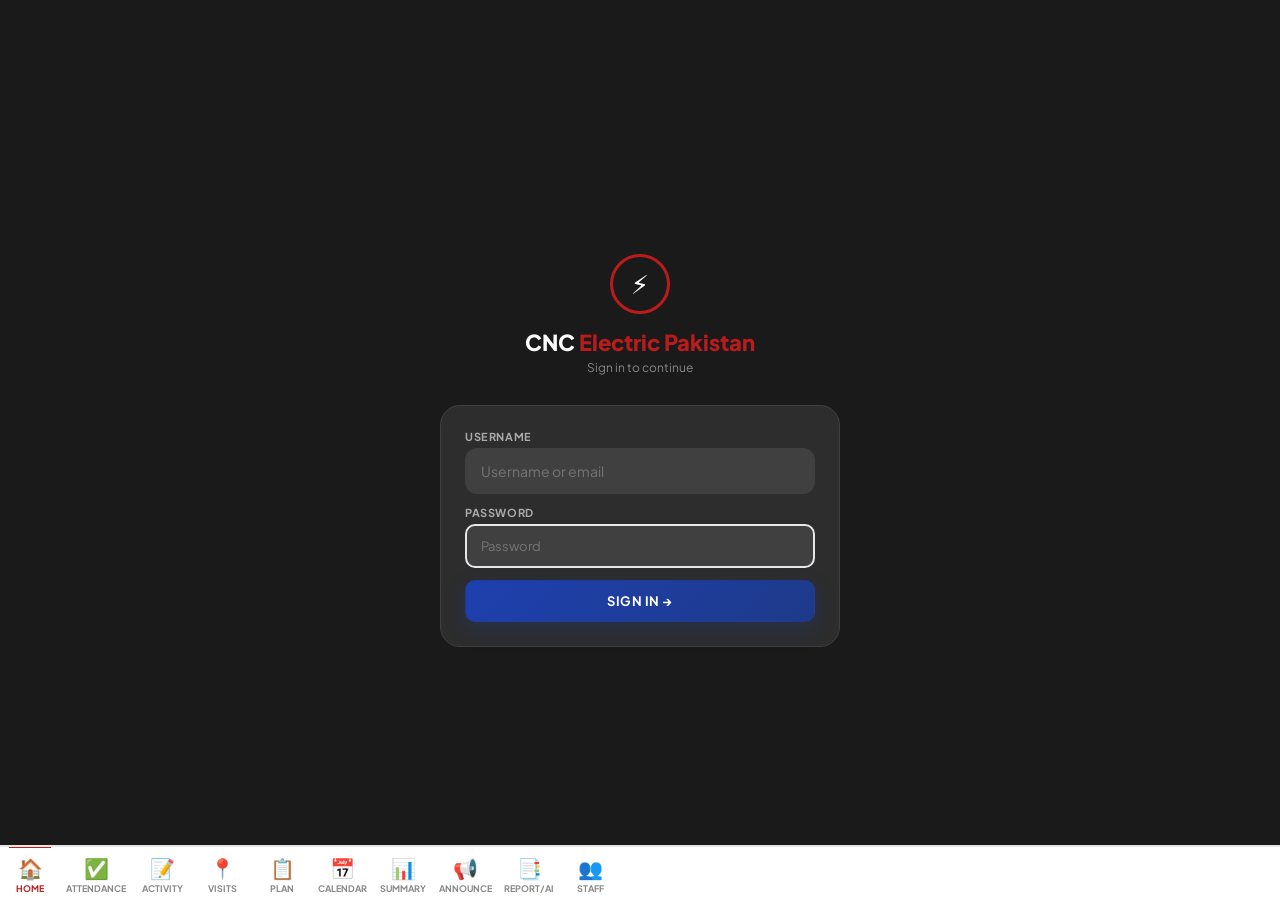
==== commit 36d45b77: "Initial Changes" ====
--- a/index.html
+++ b/index.html
@@ -1,4465 +1,1864 @@
-<!DOCTYPE html>
-<html lang="en">
-<head>
-<meta charset="UTF-8">
-<meta name="viewport" content="width=device-width,initial-scale=1.0,maximum-scale=1.0,user-scalable=no">
-<meta name="apple-mobile-web-app-capable" content="yes">
-<meta name="theme-color" content="#1a1a1a">
-<title>CS Admin Portal V42 — 29 Mar 2026</title>
-<link href="https://fonts.googleapis.com/css2?family=Plus+Jakarta+Sans:wght@400;500;600;700;800&display=swap" rel="stylesheet">
-<link rel="stylesheet" href="https://unpkg.com/leaflet@1.9.4/dist/leaflet.css"/>
-<script src="https://unpkg.com/leaflet@1.9.4/dist/leaflet.js"></script>
-<script src="https://cdnjs.cloudflare.com/ajax/libs/jspdf/2.5.1/jspdf.umd.min.js"></script>
-<script src="https://cdnjs.cloudflare.com/ajax/libs/jspdf-autotable/3.8.2/jspdf.plugin.autotable.min.js"></script>
-<style>
-*{box-sizing:border-box;margin:0;padding:0;-webkit-tap-highlight-color:transparent}
-:root{--R:#b91c1c;--Rm:#dc2626;--Rl:#fecaca;--Rbg:#fef2f2;--G1:#1a1a1a;--G2:#2d2d2d;--G3:#404040;--G4:#666;--G5:#888;--G6:#aaa;--G7:#ccc;--G8:#e5e5e5;--G9:#f2f2f2;--W:#fff;--grn:#16a34a;--grn-bg:#dcfce7;--amb:#d97706;--amb-bg:#fffbeb;--blu:#2563eb;--blu-bg:#eff6ff;--font:'Plus Jakarta Sans',system-ui,sans-serif;--r:12px;--rl:16px;--rx:20px;--sh:0 2px 6px rgba(0,0,0,.08);--sh3d:0 3px 0 var(--G8),0 4px 10px rgba(0,0,0,.08);--safe-b:env(safe-area-inset-bottom,0px)}
-html,body{height:100%;font-family:var(--font);background:var(--G9);color:var(--G1);-webkit-font-smoothing:antialiased}
-input,select,textarea,button{font-family:var(--font)}
-#toasts{position:fixed;top:12px;left:50%;transform:translateX(-50%);z-index:9999;width:90%;max-width:360px;display:flex;flex-direction:column;gap:6px;pointer-events:none}
-.toast{padding:13px 16px;border-radius:var(--r);font-size:14px;font-weight:600;text-align:center;animation:tIn .2s;pointer-events:auto;border:1px solid}
-.t-ok{background:#f0fdf4;color:#166534;border-color:#86efac}.t-err{background:#fef2f2;color:#991b1b;border-color:#fca5a5}.t-warn{background:#fffbeb;color:#92400e;border-color:#fcd34d}.t-info{background:#f0f4ff;color:#1e3a5f;border-color:#93c5fd}
-@keyframes tIn{from{opacity:0;transform:translateY(-8px)}to{opacity:1;transform:translateY(0)}}
-.scr{display:none;min-height:100dvh;flex-direction:column}.scr.on{display:flex}
-#s-login{background:var(--G1);align-items:center;justify-content:center;padding:24px}
-.lw{width:100%;max-width:400px}.lh{text-align:center;margin-bottom:30px;color:var(--W)}
-.lh-icon{width:60px;height:60px;border-radius:50%;border:3px solid var(--R);display:flex;align-items:center;justify-content:center;margin:0 auto 14px;font-size:26px}
-.lh-t{font-size:22px;font-weight:800}.lh-t em{color:var(--R);font-style:normal}.lh-s{font-size:12px;color:var(--G5);margin-top:4px}
-.lc{background:var(--G2);border:1px solid var(--G3);border-radius:var(--rx);padding:24px}
-.ltabs{display:flex;background:var(--G3);border-radius:8px;padding:3px;margin-bottom:20px;gap:3px}
-.ltab{flex:1;padding:10px;text-align:center;font-size:13px;font-weight:600;color:var(--G5);border-radius:6px;cursor:pointer;transition:.2s}.ltab.on{background:var(--R);color:var(--W)}
-.fg{margin-bottom:12px}.fl{font-size:11px;font-weight:700;text-transform:uppercase;letter-spacing:.6px;color:var(--G5);margin-bottom:5px;display:block}.lc .fl{color:var(--G6)}
-.fi{width:100%;padding:12px 14px;border:2px solid var(--G8);border-radius:var(--r);font-size:14px;color:var(--G1);background:var(--W);outline:none;transition:.2s}
-.fi:focus{border-color:var(--R);box-shadow:0 0 0 3px rgba(185,28,28,.08)}
-.lc .fi{background:var(--G3);border-color:var(--G3);color:var(--W)}.lc .fi:focus{border-color:var(--R)}
-.fi-ta{resize:vertical;min-height:100px;line-height:1.6}
-.wc{font-size:10px;font-weight:500;color:var(--G5);float:right}.wc.over{color:var(--R)}
-.fi-sel{appearance:none;background-image:url("data:image/svg+xml,%3Csvg xmlns='http://www.w3.org/2000/svg' width='12' height='12' viewBox='0 0 24 24' fill='none' stroke='%23888' stroke-width='2'%3E%3Cpath d='M6 9l6 6 6-6'/%3E%3C/svg%3E");background-repeat:no-repeat;background-position:right 12px center;padding-right:32px}
-.fi-row{display:grid;grid-template-columns:1fr 1fr;gap:10px}
-.btn{display:inline-flex;align-items:center;justify-content:center;gap:6px;padding:12px 18px;border:2px solid transparent;border-radius:var(--r);font-size:13px;font-weight:700;cursor:pointer;transition:.15s;white-space:nowrap;width:100%}
-.btn:active{transform:scale(.97)}.btn:disabled{opacity:.5;cursor:not-allowed;transform:none!important}
-.btn-R{background:var(--R);color:var(--W);border-color:var(--R);box-shadow:0 3px 0 #7f1d1d}.btn-R:active{box-shadow:0 1px 0 #7f1d1d;transform:translateY(2px)}
-.btn-ghost{background:var(--W);border:2px solid var(--G8);color:var(--G3);box-shadow:0 2px 0 var(--G8)}.btn-ghost:active{box-shadow:none;transform:translateY(2px)}
-.btn-sm{padding:7px 12px;font-size:11px;width:auto;border-radius:8px}
-.topbar{background:var(--G1);color:var(--W);padding:0 16px;height:56px;display:flex;align-items:center;justify-content:space-between;position:sticky;top:0;z-index:100;border-bottom:2px solid var(--R)}
-.tb-l{display:flex;align-items:center;gap:8px}.tb-b{font-size:16px;font-weight:800}.tb-b em{color:var(--R);font-style:normal}
-.tb-att{font-size:12px;font-weight:700;padding:5px 12px;border-radius:20px;cursor:pointer;display:flex;align-items:center;gap:4px;border:2px solid}
-.tb-ap{border-color:var(--amb);color:var(--amb);animation:pls 2s infinite}.tb-ad{border-color:var(--grn);color:var(--grn)}
-@keyframes pls{0%,100%{opacity:1}50%{opacity:.5}}
-.tb-r{display:flex;align-items:center;gap:6px}
-.tb-out{background:transparent;color:var(--G6);border:1px solid var(--G3);padding:6px 12px;border-radius:8px;font-size:11px;font-weight:600;cursor:pointer}
-.tb-help{width:30px;height:30px;border-radius:50%;border:2px solid var(--R);color:var(--R);display:flex;align-items:center;justify-content:center;font-size:13px;font-weight:800;cursor:pointer}
-.tkw{background:var(--G1);overflow:hidden;height:0;transition:height .3s;border-bottom:1px solid var(--G3)}.tkw.on{height:32px}
-.tk{display:flex;animation:tksc 22s linear infinite;white-space:nowrap;align-items:center;height:32px}
-.tki{padding:0 24px;font-size:12px;font-weight:600;cursor:pointer;display:inline-flex;align-items:center;gap:5px;flex-shrink:0}
-.tk-u{color:#f87171}.tk-i{color:#fbbf24}.tk-r{color:#93c5fd}.tk-g{color:#4ade80}
-@keyframes tksc{0%{transform:translateX(0)}100%{transform:translateX(-50%)}}
-.bnav{position:fixed;bottom:0;left:0;right:0;background:var(--W);border-top:2px solid var(--G8);display:flex;z-index:99;padding-bottom:var(--safe-b);overflow-x:auto;-webkit-overflow-scrolling:touch;scrollbar-width:none}
-.bnav::-webkit-scrollbar{display:none}
-.bn{min-width:60px;flex:0 0 auto;display:flex;flex-direction:column;align-items:center;padding:8px 6px 6px;cursor:pointer;position:relative}
-.bn-i{font-size:20px;margin-bottom:2px}.bn-l{font-size:9px;font-weight:700;color:var(--G5);text-transform:uppercase}
-.bn.on .bn-l{color:var(--R)}.bn.on::after{content:'';position:absolute;top:-2px;left:15%;right:15%;height:3px;background:var(--R)}
-.bn-dot{position:absolute;top:3px;right:calc(50% - 14px);width:7px;height:7px;border-radius:50%;background:var(--R);display:none}
-.ct{flex:1;padding:16px 16px calc(62px + var(--safe-b));max-width:600px;width:100%;margin:0 auto}
-.pg{display:none}.pg.on{display:block}
-.welc{display:flex;align-items:center;gap:14px;margin-bottom:16px}
-.w-av{width:50px;height:50px;border-radius:50%;display:flex;align-items:center;justify-content:center;font-weight:800;font-size:18px;color:var(--W);flex-shrink:0;border:3px solid var(--R)}
-.w-nm{font-size:20px;font-weight:800}.w-un{font-size:13px;color:var(--G5);margin-top:2px}
-.mst{display:grid;grid-template-columns:repeat(4,1fr);gap:8px;margin-bottom:16px}
-.ms{background:var(--W);border:2px solid var(--G8);border-radius:var(--r);padding:12px 8px;text-align:center;box-shadow:var(--sh3d);border-top:3px solid var(--R)}
-.ms-n{font-size:26px;font-weight:800;line-height:1}.ms-l{font-size:9px;font-weight:700;color:var(--G5);margin-top:4px;text-transform:uppercase}.ms-sub{font-size:8px;font-weight:700;color:var(--R);margin-top:2px}
-.qar{display:grid;grid-template-columns:1fr 1fr;gap:10px;margin-bottom:16px}
-.qa{background:var(--W);border:2px solid var(--G8);border-radius:var(--rl);padding:16px 14px;cursor:pointer;transition:.15s;display:flex;align-items:center;gap:12px;box-shadow:var(--sh3d)}
-.qa:active{transform:translateY(2px);box-shadow:0 1px 0 var(--G8)}
-.qa-i{width:40px;height:40px;border-radius:50%;border:2px solid var(--R);display:flex;align-items:center;justify-content:center;font-size:18px;flex-shrink:0;color:var(--R)}
-.qa-t{flex:1}.qa-n{font-size:13px;font-weight:700}.qa-d{font-size:10px;color:var(--G5);margin-top:2px}
-.card{background:var(--W);border-radius:var(--rl);border:2px solid var(--G8);padding:18px;margin-bottom:12px;box-shadow:var(--sh3d)}
-.card-hd{display:flex;align-items:center;justify-content:space-between;margin-bottom:14px}
-.card-t{font-size:14px;font-weight:700;display:flex;align-items:center;gap:6px}
-.pg-hd{position:sticky;top:56px;z-index:50;background:var(--G9);padding:10px 0;display:flex;align-items:center;gap:8px;border-bottom:2px solid var(--G8);margin-bottom:14px}
-.pg-hd-t{font-size:16px;font-weight:800;flex:1}
-.vc{background:var(--W);border-radius:var(--rl);border:2px solid var(--G8);border-left:5px solid var(--R);padding:14px;margin-bottom:10px;box-shadow:var(--sh3d)}
-.vc-top{display:flex;align-items:flex-start;justify-content:space-between;margin-bottom:8px}
-.vc-num{font-size:11px;font-weight:800;color:var(--R);background:var(--Rbg);border:1px solid var(--Rl);padding:3px 9px;border-radius:20px}
-.vc-time{font-size:11px;color:var(--G5)}
-.vc-client{font-size:15px;font-weight:700;margin-bottom:4px;display:flex;align-items:center;gap:6px}
-.vc-client::before{content:'';width:8px;height:8px;border-radius:50%;background:var(--R);flex-shrink:0}
-.vc-msg{font-size:13px;color:var(--G4);line-height:1.5;margin-bottom:8px;padding-left:14px;border-left:2px solid var(--G8)}
-.vc-foot{display:flex;align-items:center;gap:6px;flex-wrap:wrap}
-.vc-imgs{display:flex;gap:4px;margin-bottom:8px;overflow-x:auto}
-.vc-img{width:52px;height:52px;border-radius:8px;object-fit:cover;flex-shrink:0;cursor:pointer;border:2px solid var(--G8)}
-.vc-outcome{font-size:10px;font-weight:700;padding:3px 8px;border-radius:6px;border:1px solid var(--G8);color:var(--G3)}
-.ac{background:var(--W);border-radius:var(--rl);border:2px solid var(--G8);border-left:5px solid var(--G5);padding:14px;margin-bottom:10px;box-shadow:var(--sh3d)}
-.ac-top{display:flex;align-items:flex-start;justify-content:space-between;margin-bottom:6px}
-.ac-label{font-size:11px;font-weight:800;color:var(--G4);background:var(--G9);border:1px solid var(--G8);padding:3px 9px;border-radius:20px}
-.ac-msg{font-size:13px;color:var(--G3);line-height:1.6;margin-bottom:8px}
-.ac-stats{display:flex;gap:12px;padding:8px 12px;background:var(--G9);border-radius:8px;border:1px solid var(--G8)}
-.ac-stat{font-size:12px;font-weight:700;color:var(--G3)}.ac-stat span{color:var(--R)}
-.tag{font-size:10px;font-weight:700;padding:3px 8px;border-radius:6px;white-space:nowrap;border:1px solid var(--G8);color:var(--G4);background:var(--G9)}
-.tag-hash{color:var(--R);border-color:var(--Rl);background:var(--Rbg)}.tag-sale{color:#92400e;border-color:#fcd34d;background:#fef3c7;font-weight:800}
-.chip{display:inline-flex;align-items:center;gap:3px;padding:5px 10px;border-radius:8px;font-size:11px;font-weight:600;cursor:pointer;border:1px solid}
-.chip-loc{background:var(--G9);color:var(--G3);border-color:var(--G8)}.chip-ph{background:var(--Rbg);color:var(--R);border-color:var(--Rl)}
-.av{width:36px;height:36px;border-radius:50%;border:2px solid var(--R);display:flex;align-items:center;justify-content:center;font-weight:800;font-size:12px;color:var(--W);flex-shrink:0}
-.cal{background:var(--W);border-radius:var(--rl);border:2px solid var(--G8);padding:0;margin-bottom:14px;box-shadow:var(--sh3d);overflow:hidden}
-.cal-hd{display:flex;align-items:center;justify-content:space-between;padding:14px 16px;background:var(--G1);color:var(--W)}
-.cal-mo{font-size:17px;font-weight:800}
-.cal-nav{display:flex;gap:6px}
-.cal-btn{height:34px;border-radius:8px;border:1px solid var(--G3);background:var(--G2);color:var(--W);cursor:pointer;font-size:16px;display:flex;align-items:center;justify-content:center;padding:0 12px}
-.cal-grid{display:grid;grid-template-columns:repeat(7,1fr);border-top:1px solid var(--G8)}
-.cal-dh{font-size:10px;font-weight:700;color:var(--G5);padding:8px 0;text-align:center;text-transform:uppercase;background:var(--G9);border-bottom:1px solid var(--G8);border-right:1px solid var(--G8)}.cal-dh:last-child{border-right:none}
-.cal-d{min-height:56px;padding:4px;border-bottom:1px solid var(--G8);border-right:1px solid var(--G8);cursor:pointer;position:relative;display:flex;flex-direction:column}
-.cal-d:nth-child(7n){border-right:none}
-.cal-d:hover{background:var(--G9)}
-.cal-d .d-num{font-size:13px;font-weight:700;color:var(--G2)}
-.cal-d.today{background:var(--Rbg)}.cal-d.today .d-num{color:var(--R);font-weight:800}
-.cal-d.sel{background:#fef3c7}
-.cal-d.empty{background:var(--G9);cursor:default}.cal-d.empty .d-num{color:var(--G7)}
-.cal-d.weekend{background:var(--G9)}.cal-d.weekend .d-num{color:var(--G6)}
-.d-tags{display:flex;flex-wrap:wrap;gap:1px;margin-top:2px}
-.d-tag{font-size:9px;font-weight:800;padding:1px 4px;border-radius:3px;line-height:1.3}
-.d-tag-v{background:var(--R);color:var(--W)}.d-tag-a{background:var(--G4);color:var(--W)}.d-tag-plan{background:var(--blu);color:var(--W)}.d-tag-miss{background:var(--Rl);color:var(--R)}.d-tag-att{background:var(--grn);color:var(--W)}.d-tag-late{background:var(--amb);color:var(--W)}.d-tag-abs{background:#fca5a5;color:#7f1d1d}
-.cal-sum{padding:10px 16px;background:var(--G9);border-top:2px solid var(--G8);font-size:12px;color:var(--G4);font-weight:600}
-.qfilters{display:flex;gap:6px;margin-bottom:12px;overflow-x:auto;padding-bottom:4px}
-.qf{padding:8px 14px;border-radius:20px;font-size:12px;font-weight:700;background:var(--W);border:2px solid var(--G8);color:var(--G4);cursor:pointer;white-space:nowrap;flex-shrink:0;box-shadow:0 2px 0 var(--G8)}
-.qf:active{transform:translateY(1px);box-shadow:none}.qf.on{background:var(--R);color:var(--W);border-color:var(--R);box-shadow:0 2px 0 #7f1d1d}
-.plan-item{background:var(--W);border:2px solid var(--blu);border-left:5px solid var(--blu);border-radius:var(--r);padding:12px;margin-bottom:8px;box-shadow:var(--sh)}
-.plan-date{font-size:11px;font-weight:700;color:var(--blu)}.plan-client{font-size:14px;font-weight:700;margin-top:2px}.plan-note{font-size:12px;color:var(--G5);margin-top:2px}
-.htags{display:flex;gap:5px;flex-wrap:wrap;margin-bottom:10px}
-.htag{padding:6px 12px;border-radius:20px;font-size:11px;font-weight:700;background:var(--W);color:var(--G4);border:2px solid var(--G8);cursor:pointer;box-shadow:0 2px 0 var(--G8)}
-.htag:active{transform:translateY(1px);box-shadow:none}.htag.on{background:var(--R);color:var(--W);border-color:var(--R);box-shadow:0 2px 0 #7f1d1d}
-.locbox{background:var(--G9);border:2px dashed var(--G7);border-radius:var(--r);padding:12px;display:flex;align-items:center;gap:10px;margin-bottom:14px}
-.locbox.got{background:var(--grn-bg);border:2px solid var(--grn)}
-.lb-i{font-size:20px}.lb-t{flex:1}.lb-s{font-size:13px;font-weight:600;color:var(--G4)}.locbox.got .lb-s{color:var(--grn)}
-.lb-c{font-size:10px;color:var(--G5);margin-top:1px;font-family:monospace}
-.pgrid{display:flex;gap:6px;flex-wrap:wrap;margin-bottom:14px}
-.pslot{width:60px;height:60px;border-radius:var(--r);border:2px dashed var(--G7);display:flex;align-items:center;justify-content:center;cursor:pointer;overflow:hidden;position:relative;background:var(--G9);flex-shrink:0}
-.pslot img{width:100%;height:100%;object-fit:cover}.pslot .pa{font-size:20px;color:var(--G5)}
-.pslot .pd{position:absolute;top:2px;right:2px;width:18px;height:18px;background:var(--R);color:var(--W);border-radius:50%;font-size:10px;display:flex;align-items:center;justify-content:center}
-.ic{border-radius:var(--r);padding:12px 14px;margin-bottom:8px;border:2px solid var(--G8);border-left:4px solid var(--G5);background:var(--W)}
-.ic-u{border-left-color:var(--R);background:var(--Rbg)}.ic-i{border-left-color:var(--amb);background:var(--amb-bg)}.ic-g{border-left-color:var(--grn);background:var(--grn-bg)}
-.ic-from{font-size:10px;font-weight:700;text-transform:uppercase;margin-bottom:3px;color:var(--G4)}.ic-u .ic-from{color:var(--R)}.ic-i .ic-from{color:var(--amb)}.ic-g .ic-from{color:var(--grn)}
-.ic-body{font-size:13px;color:var(--G3);line-height:1.5}.ic-time{font-size:10px;color:var(--G5);margin-top:3px}
-.ei{background:var(--W);border-radius:var(--r);border:2px solid var(--G8);padding:12px;margin-bottom:8px;display:flex;align-items:center;gap:10px;box-shadow:var(--sh3d)}
-.ei-info{flex:1;min-width:0}.ei-nm{font-weight:700;font-size:13px}.ei-det{font-size:11px;color:var(--G5);overflow:hidden;text-overflow:ellipsis;white-space:nowrap}
-.badge{font-size:9px;font-weight:700;padding:2px 7px;border-radius:12px;border:1px solid}.badge-ok{background:var(--grn-bg);color:var(--grn);border-color:#86efac}
-.stats{display:grid;grid-template-columns:repeat(4,1fr);gap:8px;margin-bottom:14px}
-.stat{background:var(--W);border-radius:var(--r);padding:14px;border:2px solid var(--G8);box-shadow:var(--sh3d);position:relative;overflow:hidden}
-.stat::before{content:'';position:absolute;top:0;left:0;right:0;height:3px;background:var(--R)}
-.stat-n{font-size:24px;font-weight:800}.stat-l{font-size:9px;font-weight:700;color:var(--G5);margin-top:3px;text-transform:uppercase}
-.sec{font-size:10px;font-weight:700;text-transform:uppercase;letter-spacing:.8px;color:var(--G5);margin:16px 0 8px;display:flex;align-items:center;gap:6px}.sec::after{content:'';flex:1;height:1px;background:var(--G7)}
-.help-item{border:2px solid var(--G8);border-radius:var(--r);margin-bottom:6px;overflow:hidden}.help-q{padding:14px;font-size:13px;font-weight:700;cursor:pointer;display:flex;justify-content:space-between;background:var(--W)}.help-a{padding:0 14px;max-height:0;overflow:hidden;transition:max-height .3s,padding .3s;font-size:12px;color:var(--G4);line-height:1.6}.help-item.open .help-a{max-height:400px;padding:10px 14px 14px}
-.ai-fab{position:fixed;bottom:calc(62px + var(--safe-b) + 10px);right:14px;width:46px;height:46px;border-radius:50%;background:var(--G1);color:var(--R);border:2px solid var(--R);font-size:20px;cursor:pointer;box-shadow:0 8px 28px rgba(0,0,0,.16);z-index:98;display:flex;align-items:center;justify-content:center}
-.ai-panel{position:fixed;bottom:0;left:0;right:0;height:0;background:var(--W);border-top:2px solid var(--R);border-radius:20px 20px 0 0;box-shadow:0 -8px 30px rgba(0,0,0,.2);z-index:200;transition:height .3s;overflow:hidden;display:flex;flex-direction:column}.ai-panel.on{height:70vh}
-.ai-hd{padding:12px 16px;border-bottom:2px solid var(--G8);display:flex;align-items:center;justify-content:space-between;flex-shrink:0}.ai-hd-t{font-size:15px;font-weight:800}
-.ai-msgs{flex:1;overflow-y:auto;padding:12px;display:flex;flex-direction:column;gap:8px}
-.ai-msg{max-width:85%;padding:10px 14px;border-radius:14px;font-size:13px;line-height:1.5;white-space:pre-wrap}
-.ai-u{background:var(--R);color:var(--W);align-self:flex-end;border-bottom-right-radius:4px}
-.ai-a{background:var(--G9);color:var(--G3);align-self:flex-start;border-bottom-left-radius:4px;border:1px solid var(--G8)}
-.ai-quick{display:flex;gap:5px;padding:8px 12px;overflow-x:auto;flex-shrink:0;border-top:1px solid var(--G8)}
-.ai-qb{padding:7px 12px;border-radius:16px;font-size:11px;font-weight:600;background:var(--Rbg);color:var(--R);white-space:nowrap;cursor:pointer;border:1px solid var(--Rl);flex-shrink:0}
-.ai-input{display:flex;gap:6px;padding:10px 12px;border-top:1px solid var(--G8);flex-shrink:0}
-.ai-input input{flex:1;padding:10px 14px;border:2px solid var(--G8);border-radius:20px;font-size:13px;outline:none}.ai-input input:focus{border-color:var(--R)}
-.ai-input button{padding:10px 16px;border-radius:20px;background:var(--R);color:var(--W);border:none;font-size:13px;font-weight:700;cursor:pointer}
-#map-ov{position:fixed;inset:0;background:rgba(0,0,0,.6);z-index:500;display:none;align-items:flex-end;justify-content:center}#map-ov.on{display:flex}
-.map-sh{background:var(--W);border-radius:16px 16px 0 0;width:100%;max-width:700px;overflow:hidden;border-top:3px solid var(--R)}
-.map-hd{padding:12px 16px;display:flex;align-items:center;justify-content:space-between;border-bottom:1px solid var(--G8)}
-#leaflet-map{height:260px}.map-lk{display:block;text-align:center;padding:12px;font-size:13px;font-weight:700;color:var(--R);background:var(--Rbg);text-decoration:none}
-#photo-ov{position:fixed;inset:0;background:rgba(0,0,0,.92);z-index:600;display:none;align-items:center;justify-content:center;cursor:pointer}#photo-ov.on{display:flex}#photo-ov img{max-width:95%;max-height:90vh;border-radius:8px}
-#help-ov{position:fixed;inset:0;background:rgba(0,0,0,.5);z-index:400;display:none;align-items:flex-end;justify-content:center}#help-ov.on{display:flex}
-.help-sh{background:var(--W);border-radius:16px 16px 0 0;width:100%;max-width:600px;max-height:80vh;overflow-y:auto;padding:20px 16px;border-top:3px solid var(--R)}
-.help-title{font-size:17px;font-weight:800;margin-bottom:14px;display:flex;align-items:center;justify-content:space-between}
-.loading{display:flex;align-items:center;justify-content:center;gap:8px;padding:28px;color:var(--G5);font-size:13px}
-.spinner{width:14px;height:14px;border:2px solid var(--G8);border-top-color:var(--R);border-radius:50%;animation:sp .6s linear infinite}
-@keyframes sp{to{transform:rotate(360deg)}}
-.empty{text-align:center;padding:32px 16px}.empty-i{font-size:36px;margin-bottom:8px;opacity:.3}.empty-t{font-size:13px;font-weight:700;color:var(--G5)}
-#offline-bar{position:fixed;bottom:54px;left:0;right:0;background:var(--amb);color:#fff;text-align:center;padding:6px;font-size:11px;font-weight:600;display:none;z-index:200}
-.dt-mode{display:flex;gap:4px;margin-bottom:12px;background:var(--G9);border-radius:8px;padding:3px;border:1px solid var(--G8)}.dt-btn{flex:1;padding:8px;text-align:center;font-size:12px;font-weight:700;border-radius:6px;cursor:pointer;color:var(--G5);transition:.2s}.dt-btn.on{background:var(--R);color:var(--W)}
-.act-row{display:flex;gap:6px;margin-top:12px;flex-wrap:wrap}.act-btn{flex:1;min-width:0;padding:10px 6px;border-radius:var(--r);font-size:11px;font-weight:700;cursor:pointer;text-align:center;border:2px solid var(--G8);background:var(--W);color:var(--G3)}.act-btn:active{transform:scale(.97)}
-.act-save{background:var(--blu-bg);color:var(--blu);border-color:var(--blu)}.act-clear{background:var(--G9);color:var(--G5);border-color:var(--G8)}.act-sub{background:var(--R);color:var(--W);border-color:var(--R)}.act-disc{background:var(--Rbg);color:var(--R);border-color:var(--Rl)}.act-fetch{background:var(--amb-bg);color:var(--amb);border-color:var(--amb)}
-.draft-badge{display:inline-block;font-size:9px;font-weight:700;padding:2px 8px;border-radius:10px;background:var(--blu-bg);color:var(--blu);border:1px solid var(--blu);margin-left:6px}
-.cal-filters{display:flex;gap:5px;margin:10px 0;overflow-x:auto;padding-bottom:4px}
-.cf{padding:6px 12px;border-radius:16px;font-size:11px;font-weight:700;background:var(--W);border:2px solid var(--G8);color:var(--G4);cursor:pointer;white-space:nowrap;flex-shrink:0}.cf:active{transform:translateY(1px)}.cf.on{background:var(--G1);color:var(--W);border-color:var(--G1)}
-.d-tag-lr{background:#c4b5fd;color:#4c1d95}.d-tag-nr{background:var(--G7);color:var(--G2)}.d-tag-lv{background:#bfdbfe;color:#1d4ed8}
-.jny-status{text-align:center;padding:20px;background:var(--W);border-radius:var(--rl);border:2px solid var(--G8);margin-bottom:12px;box-shadow:var(--sh3d)}
-.jny-status-i{font-size:36px;margin-bottom:6px}.jny-status-t{font-size:14px;font-weight:800;color:var(--G2)}.jny-status-s{font-size:11px;color:var(--G5);margin-top:4px}
-.jny-timer{font-size:28px;font-weight:800;font-family:monospace;color:var(--R);text-align:center;padding:10px;margin:8px 0}
-.jny-leg{display:flex;gap:10px;padding:10px 0;border-bottom:1px solid var(--G9);position:relative}
-.jny-leg:last-child{border:none}
-.jny-leg-line{width:20px;display:flex;flex-direction:column;align-items:center;flex-shrink:0}
-.jny-dot{width:12px;height:12px;border-radius:50%;border:3px solid var(--R);background:var(--W);z-index:1}
-.jny-dot-grn{border-color:var(--grn)}.jny-dot-blu{border-color:var(--blu)}.jny-dot-red{border-color:var(--R)}
-.jny-line{width:2px;flex:1;background:var(--G8);min-height:20px}
-.jny-leg-info{flex:1;min-width:0}
-.jny-leg-place{font-size:13px;font-weight:700;color:var(--G2)}.jny-leg-time{font-size:11px;color:var(--G5);font-weight:600;margin-top:2px}
-.jny-leg-meta{font-size:10px;color:var(--G5);margin-top:3px;display:flex;gap:8px;flex-wrap:wrap}
-.jny-leg-badge{font-size:9px;font-weight:700;padding:2px 6px;border-radius:4px}
-.jny-totals{display:grid;grid-template-columns:repeat(3,1fr);gap:6px;margin-top:12px}
-.jny-tot{background:var(--W);border:2px solid var(--G8);border-radius:8px;padding:10px;text-align:center}
-.jny-tot-n{font-size:18px;font-weight:800;color:var(--G2)}.jny-tot-l{font-size:9px;font-weight:700;color:var(--G5);text-transform:uppercase;margin-top:2px}
-.jny-daynav{display:flex;align-items:center;justify-content:space-between;margin-bottom:12px;gap:6px}
-.jny-daynav-d{font-size:13px;font-weight:700;color:var(--G3);text-align:center;flex:1}
-.jny-daynav-sub{font-size:10px;color:var(--G5);font-weight:600}
-.jny-src{font-size:10px;color:var(--G5);text-align:center;margin-bottom:10px;padding:4px 8px;background:var(--G9);border-radius:6px;display:flex;align-items:center;justify-content:center;gap:4px}
-.jny-src a{color:var(--R);text-decoration:none;font-weight:700}
-.jv-card{background:var(--W);border:2px solid var(--G8);border-radius:var(--rl);padding:12px;margin-top:8px;box-shadow:var(--sh3d)}
-.jv-card-hd{display:flex;align-items:center;gap:8px;margin-bottom:8px}
-.jv-card-i{font-size:20px;flex-shrink:0}
-.jv-card-t{font-size:13px;font-weight:800;color:var(--G2);line-height:1.3}
-.jv-card-sub{font-size:10px;color:var(--G5);font-weight:600}
-.jv-row{display:flex;gap:6px;font-size:11px;color:var(--G4);padding:3px 0;align-items:flex-start}
-.jv-row-l{color:var(--G5);font-weight:600;min-width:60px;flex-shrink:0}
-.jv-row-v{flex:1;word-break:break-word}
-.jv-tags{display:flex;flex-wrap:wrap;gap:3px;margin-top:4px}
-.jv-tag{font-size:9px;font-weight:700;background:var(--Rbg);color:var(--R);padding:2px 6px;border-radius:4px}
-.jv-photos{display:flex;gap:4px;margin-top:6px;overflow-x:auto;padding-bottom:4px}
-.jv-photos img{width:56px;height:56px;object-fit:cover;border-radius:6px;border:2px solid var(--G8);cursor:pointer;flex-shrink:0}
-.jv-link{font-size:10px;color:var(--R);font-weight:700;text-decoration:none;display:inline-flex;align-items:center;gap:2px}
-.jv-ot{background:#fef3c7;color:#92400e;font-size:9px;font-weight:700;padding:2px 6px;border-radius:4px;display:inline-block}
-.jny-empty{text-align:center;padding:30px 20px;color:var(--G5)}
-.jny-empty-i{font-size:40px;margin-bottom:8px}
-.jny-empty-t{font-size:14px;font-weight:800;color:var(--G3)}
-.jny-empty-s{font-size:11px;margin-top:4px}
-.sum-period{display:flex;gap:4px;overflow-x:auto;padding-bottom:4px;margin-bottom:14px}.sp{padding:7px 12px;border-radius:20px;font-size:11px;font-weight:700;background:var(--W);border:2px solid var(--G8);color:var(--G4);cursor:pointer;white-space:nowrap;flex-shrink:0}.sp:active{transform:translateY(1px)}.sp.on{background:var(--G1);color:var(--W);border-color:var(--G1)}
-.sum-card{background:var(--W);border-radius:var(--rl);border:2px solid var(--G8);padding:16px;margin-bottom:10px;box-shadow:var(--sh3d)}
-.sum-card-t{font-size:13px;font-weight:800;color:var(--G3);margin-bottom:10px;display:flex;align-items:center;gap:6px}
-.sum-row{display:flex;justify-content:space-between;padding:6px 0;border-bottom:1px solid var(--G9);font-size:12px}.sum-row:last-child{border:none}
-.sum-label{color:var(--G5);font-weight:600}.sum-val{font-weight:800;color:var(--G2)}
-.sum-score{text-align:center;padding:20px;margin-bottom:14px;background:var(--W);border-radius:var(--rl);border:2px solid var(--G8);box-shadow:var(--sh3d)}
-.sum-score-n{font-size:48px;font-weight:800}.sum-score-l{font-size:12px;font-weight:700;color:var(--G5);margin-top:4px}
-.sum-bar{height:8px;background:var(--G8);border-radius:4px;overflow:hidden;margin-top:4px}.sum-bar-fill{height:100%;border-radius:4px;transition:width .3s}
-.sum-grid{display:grid;grid-template-columns:1fr 1fr;gap:8px;margin-bottom:14px}
-.sum-mini{background:var(--W);border-radius:var(--r);border:2px solid var(--G8);padding:12px;text-align:center}.sum-mini-n{font-size:22px;font-weight:800}.sum-mini-l{font-size:9px;font-weight:700;color:var(--G5);margin-top:2px;text-transform:uppercase}
-.sum-client{display:flex;align-items:center;gap:8px;padding:6px 0;border-bottom:1px solid var(--G9);font-size:12px}.sum-client:last-child{border:none}
-.sum-client-rank{width:20px;height:20px;border-radius:50%;background:var(--G9);display:flex;align-items:center;justify-content:center;font-size:10px;font-weight:800;color:var(--G4);flex-shrink:0}
-.plan-sel{background:var(--blu-bg);border:2px solid var(--blu);border-radius:var(--rl);padding:14px;margin-bottom:12px}
-.plan-sel-t{font-size:12px;font-weight:700;color:var(--blu);margin-bottom:8px}
-.plan-opt{display:flex;align-items:center;gap:10px;padding:10px;background:var(--W);border:2px solid var(--G8);border-radius:var(--r);margin-bottom:6px;cursor:pointer}.plan-opt:active{transform:scale(.98)}
-.plan-opt-sel{border-color:var(--grn);background:var(--grn-bg)}
-.plan-opt .po-i{font-size:18px;flex-shrink:0}.plan-opt .po-t{flex:1}.plan-opt .po-n{font-size:13px;font-weight:700}.plan-opt .po-d{font-size:10px;color:var(--G5)}
-.fu-card{background:var(--W);border-radius:var(--r);border:2px solid var(--G8);padding:10px 12px;margin-bottom:6px;display:flex;align-items:center;gap:10px;border-left:4px solid var(--blu)}
-.fu-card.missed{border-left-color:var(--R);background:var(--Rbg)}
-.fu-i{font-size:16px;flex-shrink:0}.fu-t{flex:1;min-width:0}.fu-n{font-size:13px;font-weight:700}.fu-d{font-size:10px;color:var(--G5)}
-.missed-alert{background:var(--Rbg);border:2px solid var(--Rl);border-radius:var(--r);padding:10px 14px;margin-bottom:12px;display:flex;align-items:center;gap:8px;cursor:pointer}.missed-alert:active{opacity:.8}
-.d-tag-pv{background:var(--grn);color:var(--W)}.d-tag-pm{background:var(--R);color:var(--W)}.d-tag-up{background:var(--blu);color:var(--W)}
-#cal-popup{background:#fffbeb;border:2px solid #fcd34d;border-radius:var(--rl);padding:14px;margin-top:10px;box-shadow:0 4px 12px rgba(0,0,0,.1);position:relative;min-height:160px}
-#cal-popup .cp-close{position:absolute;top:8px;right:10px;font-size:16px;cursor:pointer;color:var(--G5);font-weight:800}
-#cal-popup .cp-title{font-size:14px;font-weight:800;color:var(--G2);margin-bottom:8px}
-#cal-popup .cp-row{display:flex;justify-content:space-between;padding:4px 0;font-size:12px;border-bottom:1px solid #fef3c7}.cp-row:last-child{border:none}
-#cal-popup .cp-label{color:var(--G5);font-weight:600}.cp-val{font-weight:700;color:var(--G2)}
-#ep-cal{overflow-anchor:none}.cal-filters{scroll-margin-top:0;position:sticky;top:56px;z-index:10;background:var(--G9);padding:8px 0}
-@media(max-width:380px){.mst{grid-template-columns:repeat(2,1fr)}.stats{grid-template-columns:1fr 1fr}}
-
-/* ── ADMIN DASHBOARD STYLES ── */
-.adm-filter{background:var(--W);border:2px solid var(--G8);border-radius:10px;padding:12px;margin-bottom:10px}
-.adm-filter h4{font-size:11px;font-weight:700;color:var(--G5);text-transform:uppercase;letter-spacing:.5px;margin-bottom:8px}
-.adm-frow{display:flex;gap:6px;margin-bottom:8px;flex-wrap:wrap}
-.adm-frow:last-child{margin-bottom:0}
-.adm-fg{flex:1;min-width:0}
-.adm-fl{font-size:10px;font-weight:600;color:var(--G5);margin-bottom:3px;display:block}
-.adm-fi{width:100%;padding:7px 8px;border:2px solid var(--G8);border-radius:6px;font-size:12px;background:var(--W);-webkit-appearance:none}
-.adm-fi:focus{border-color:var(--R)}
-.adm-chips{display:flex;gap:4px;flex-wrap:wrap}
-.adm-chip{padding:5px 10px;border:2px solid var(--G8);border-radius:16px;font-size:11px;font-weight:600;color:var(--G5);background:var(--W);cursor:pointer}
-.adm-chip.on{background:var(--R);color:var(--W);border-color:var(--R)}
-.att-sub{display:none}.att-sub.on{display:block}
-.adm-stats{display:grid;grid-template-columns:repeat(4,1fr);gap:6px;margin-bottom:10px}
-.adm-stat{background:var(--W);border:2px solid var(--G8);border-radius:8px;padding:10px 6px;text-align:center}
-.adm-stat .sv{font-size:22px;font-weight:800;color:var(--R)}
-.adm-stat .sl{font-size:9px;font-weight:700;color:var(--G5);text-transform:uppercase;letter-spacing:.3px;margin-top:2px}
-.adm-tbl-wrap{overflow-x:auto;-webkit-overflow-scrolling:touch;max-height:55vh;overflow-y:auto;border:2px solid var(--G8);border-radius:8px;background:var(--W)}
-.adm-tbl{width:100%;border-collapse:collapse;font-size:11px}
-.adm-tbl th{background:var(--G9);font-weight:700;color:var(--G5);text-align:left;padding:8px;border-bottom:2px solid var(--G8);white-space:nowrap;position:sticky;top:0}
-.adm-tbl td{padding:8px;border-bottom:1px solid var(--G9);vertical-align:top}
-.adm-hd{display:flex;justify-content:space-between;align-items:center;margin-bottom:8px}
-.adm-hd h3{font-size:13px;font-weight:700}
-.adm-hd-r{display:flex;gap:6px;align-items:center}
-.adm-badge{background:var(--R);color:var(--W);font-size:10px;font-weight:700;padding:2px 7px;border-radius:8px}
-.adm-btn-pdf{padding:5px 10px;background:var(--W);color:var(--R);font-size:11px;font-weight:700;border:2px solid var(--R);border-radius:6px;cursor:pointer}
-.ab-present{background:#dcfce7;color:#166534;padding:2px 6px;border-radius:4px;font-size:10px;font-weight:600}
-.ab-absent{background:#fef2f2;color:#991b1b;padding:2px 6px;border-radius:4px;font-size:10px;font-weight:600}
-.ab-late{background:#fef9c3;color:#854d0e;padding:2px 6px;border-radius:4px;font-size:10px;font-weight:600}
-.ab-leave{background:#eff6ff;color:#1d4ed8;padding:2px 6px;border-radius:4px;font-size:10px;font-weight:600}
-.ab-visit{background:#fef2f2;color:#b91c1c;padding:2px 6px;border-radius:4px;font-size:10px;font-weight:600}
-.ab-activity{background:#f0fdf4;color:#166534;padding:2px 6px;border-radius:4px;font-size:10px;font-weight:600}
-.ab-laterpt{background:#fef9c3;color:#854d0e;padding:2px 5px;border-radius:4px;font-size:9px;font-weight:600}
-.ab-tag{display:inline-block;background:var(--G9);color:var(--G5);padding:1px 5px;border-radius:3px;font-size:9px;font-weight:600;margin:1px}
-.adm-empty{text-align:center;padding:20px;color:var(--G5);font-size:12px}
-.ai-sum-panel{background:var(--W);border:2px solid var(--G8);border-radius:10px;margin-top:10px;overflow:hidden}
-.ai-sum-hd{padding:10px 12px;background:var(--G9);border-bottom:2px solid var(--G8);display:flex;justify-content:space-between;align-items:center}
-.ai-sum-hd h4{font-size:12px;font-weight:700}
-.ai-sum-body{padding:14px;font-size:13px;line-height:1.7;color:var(--G2);max-height:60vh;overflow-y:auto}
-.ai-sum-body h1,.ai-sum-body h2,.ai-sum-body h3{color:var(--R);margin:14px 0 6px;font-weight:800}
-.ai-sum-body h1{font-size:16px;border-bottom:2px solid var(--Rl);padding-bottom:6px}
-.ai-sum-body h2{font-size:14px}
-.ai-sum-body h3{font-size:13px;color:var(--G2)}
-.ai-sum-body p{margin:6px 0}
-.ai-sum-body strong{color:var(--G1);font-weight:700}
-.ai-sum-body ul,.ai-sum-body ol{margin:6px 0 6px 20px}
-.ai-sum-body li{margin:3px 0}
-.ai-sum-body blockquote{border-left:3px solid var(--R);padding:4px 10px;margin:8px 0;background:var(--Rbg);border-radius:0 6px 6px 0;font-style:italic}
-.ai-sum-body code{background:var(--G9);padding:1px 5px;border-radius:4px;font-size:12px;color:var(--R)}
-.ai-sum-body table{width:100%;border-collapse:collapse;margin:8px 0;font-size:12px}
-.ai-sum-body table th{background:var(--G1);color:#fff;padding:6px 8px;text-align:left;font-size:11px;font-weight:700}
-.ai-sum-body table td{padding:5px 8px;border-bottom:1px solid var(--G8)}
-.ai-sum-body table tr:nth-child(even) td{background:var(--G9)}
-.ai-sum-body .red-flag{background:#fef2f2;border:1px solid #fca5a5;border-radius:8px;padding:8px 10px;margin:6px 0;font-size:12px}
-.ai-sum-body .red-flag::before{content:'🚩 ';font-weight:700}
-.ai-sum-actions{padding:8px 12px;background:var(--G9);border-top:1px solid var(--G8);display:flex;gap:6px;justify-content:flex-end}
-.btn-ai{padding:7px 14px;background:linear-gradient(135deg,#7c3aed,#2563eb);color:#fff;font-size:11px;font-weight:700;border:none;border-radius:6px;cursor:pointer}
-.aic-card{background:var(--W);border:2px solid var(--G8);border-radius:var(--r);padding:12px;margin-bottom:10px;transition:.15s}
-.aic-card.expanded{border-color:var(--R)}
-.aic-card-hd{display:flex;align-items:center;gap:10px;cursor:pointer}
-.aic-card-hd .aic-avatar{width:36px;height:36px;border-radius:50%;background:var(--G1);color:var(--R);display:flex;align-items:center;justify-content:center;font-weight:800;font-size:13px;border:2px solid var(--R);flex-shrink:0}
-.aic-card-hd .aic-info{flex:1;min-width:0}
-.aic-card-hd .aic-name{font-size:13px;font-weight:700}
-.aic-card-hd .aic-role{font-size:10px;color:var(--G5);margin-top:1px}
-.aic-card-hd .aic-toggle{font-size:14px;color:var(--G5);transition:.2s}
-.aic-card.expanded .aic-toggle{transform:rotate(180deg)}
-.aic-card-body{display:none;margin-top:10px;padding-top:10px;border-top:1px solid var(--G8)}
-.aic-card.expanded .aic-card-body{display:block}
-.aic-preset{display:flex;gap:4px;flex-wrap:wrap;margin-bottom:10px}
-.aic-preset-btn{padding:4px 10px;font-size:10px;font-weight:600;border:1px solid var(--G8);border-radius:12px;background:var(--G9);cursor:pointer;color:var(--G4)}
-.aic-preset-btn:active,.aic-preset-btn.on{background:var(--R);color:#fff;border-color:var(--R)}
-.aih-item{background:var(--W);border:2px solid var(--G8);border-radius:var(--r);padding:12px;margin-bottom:8px;cursor:pointer}
-.aih-item:active{background:var(--G9)}
-.aih-item .aih-hd{display:flex;justify-content:space-between;align-items:center}
-.aih-item .aih-type{font-size:10px;font-weight:700;padding:2px 8px;border-radius:8px;background:var(--G1);color:var(--R)}
-.aih-item .aih-date{font-size:10px;color:var(--G5)}
-.aih-item .aih-to{font-size:12px;font-weight:600;margin-top:4px}
-.aih-item .aih-preview{font-size:11px;color:var(--G5);margin-top:2px;display:-webkit-box;-webkit-line-clamp:2;-webkit-box-orient:vertical;overflow:hidden}
-/* ── V9 Attendance Cards ── */
-.att-card{background:var(--W);border:2px solid var(--G8);border-radius:var(--r);margin-bottom:6px;overflow:hidden;box-shadow:var(--sh)}
-.att-card-hd{display:flex;align-items:center;gap:10px;padding:10px 12px;cursor:pointer}
-.att-card-hd:active{background:var(--G9)}
-.att-card .av{width:32px;height:32px;font-size:11px}
-.att-card-info{flex:1;min-width:0}
-.att-card-nm{font-size:12px;font-weight:700;white-space:nowrap;overflow:hidden;text-overflow:ellipsis}
-.att-card-meta{font-size:10px;color:var(--G5);margin-top:1px}
-.att-card-status{font-size:10px;font-weight:700;padding:3px 8px;border-radius:12px;white-space:nowrap}
-.att-s-ok{background:var(--grn-bg);color:var(--grn);border:1px solid #86efac}
-.att-s-late{background:var(--amb-bg);color:var(--amb);border:1px solid #fcd34d}
-.att-s-abs{background:var(--Rbg);color:var(--R);border:1px solid var(--Rl)}
-.att-s-leave{background:#eff6ff;color:#2563eb;border:1px solid #93c5fd}
-.att-s-nolog{background:#f5f3ff;color:#7c3aed;border:1px solid #ddd6fe}
-.att-card-detail{display:none;padding:0 12px 10px;border-top:1px solid var(--G8);background:var(--G9)}
-.att-card.open .att-card-detail{display:block;padding-top:10px}
-.att-card .att-row{display:flex;justify-content:space-between;padding:4px 0;font-size:11px;border-bottom:1px solid var(--G8)}.att-card .att-row:last-child{border:none}
-.att-card .att-lbl{color:var(--G5);font-weight:600}.att-card .att-val{font-weight:700;color:var(--G2)}
-.att-gps-link{font-size:10px;color:var(--R);text-decoration:none;font-weight:700}
-/* ── Employee strip pill ── */
-.emp-pill{background:var(--W);border:2px solid var(--G8);border-radius:20px;padding:4px 10px;font-size:10px;font-weight:700;white-space:nowrap;flex-shrink:0;cursor:pointer;display:flex;align-items:center;gap:4px}
-.emp-pill .ep-dot{width:6px;height:6px;border-radius:50%;flex-shrink:0}
-/* ── V9 Report Cards ── */
-.rpt-card{background:var(--W);border:2px solid var(--G8);border-radius:var(--r);margin-bottom:8px;overflow:hidden;box-shadow:var(--sh)}
-.rpt-card-hd{display:flex;align-items:flex-start;gap:10px;padding:10px 12px;cursor:pointer}
-.rpt-card-hd:active{background:var(--G9)}
-.rpt-type{font-size:9px;font-weight:800;padding:3px 8px;border-radius:10px;white-space:nowrap;flex-shrink:0}
-.rpt-t-visit{background:var(--Rbg);color:var(--R);border:1px solid var(--Rl)}
-.rpt-t-activity{background:var(--grn-bg);color:var(--grn);border:1px solid #86efac}
-.rpt-card-body{flex:1;min-width:0}
-.rpt-card-title{font-size:12px;font-weight:700;display:flex;align-items:center;gap:6px;flex-wrap:wrap}
-.rpt-card-preview{font-size:11px;color:var(--G4);line-height:1.5;margin-top:3px;display:-webkit-box;-webkit-line-clamp:2;-webkit-box-orient:vertical;overflow:hidden}
-.rpt-card-foot{font-size:10px;color:var(--G5);margin-top:4px;display:flex;gap:8px;flex-wrap:wrap}
-.rpt-card-detail{display:none;padding:0 12px 12px;border-top:1px solid var(--G8);background:var(--G9)}
-.rpt-card.open .rpt-card-detail{display:block;padding-top:10px}
-.rpt-card.open .rpt-card-preview{-webkit-line-clamp:unset;display:block}
-.rpt-card-detail .rpt-full{font-size:12px;color:var(--G3);line-height:1.7;white-space:pre-wrap;margin-bottom:8px}
-.rpt-card-detail .rpt-photos{display:flex;gap:4px;margin-bottom:8px;overflow-x:auto}
-.rpt-card-detail .rpt-photos img{width:60px;height:60px;border-radius:6px;object-fit:cover;border:2px solid var(--G8);cursor:pointer}
-.rpt-tag-cloud{display:flex;gap:3px;flex-wrap:wrap;margin-top:4px}
-.rpt-tag-pill{font-size:9px;font-weight:700;padding:2px 7px;border-radius:8px;cursor:pointer;border:1px solid var(--G8);background:var(--G9);color:var(--G4)}
-.rpt-tag-pill.on{background:var(--R);color:var(--W);border-color:var(--R)}
-.rpt-tag-pill.sale{background:#fef3c7;color:#92400e;border-color:#fcd34d}
-/* ── V12 Leave Management ── */
-.lv-req{background:var(--W);border:2px solid var(--G8);border-radius:var(--r);padding:10px 12px;margin-bottom:6px;display:flex;align-items:center;gap:10px}
-.lv-req.pending{border-left:4px solid var(--amb)}.lv-req.approved{border-left:4px solid var(--grn)}.lv-req.rejected{border-left:4px solid var(--R)}
-.lv-acct{background:var(--W);border:2px solid var(--G8);border-radius:var(--r);padding:12px;margin-bottom:8px;box-shadow:var(--sh)}
-.lv-acct-hd{display:flex;align-items:center;gap:8px;margin-bottom:8px}
-.lv-acct-grid{display:grid;grid-template-columns:repeat(4,1fr);gap:6px}
-.lv-acct-cell{text-align:center;padding:6px;border-radius:6px;background:var(--G9)}
-.lv-acct-cell .lv-n{font-size:18px;font-weight:800}.lv-acct-cell .lv-l{font-size:8px;font-weight:700;color:var(--G5);text-transform:uppercase;margin-top:2px}
-/* ── Loading Overlay ── */
-.load-ov{display:none;position:fixed;inset:0;background:rgba(26,26,26,.6);z-index:9998;align-items:center;justify-content:center;flex-direction:column;gap:12px;backdrop-filter:blur(2px)}
-.load-ov.on{display:flex}
-.load-ov .load-box{background:var(--W);border-radius:16px;padding:24px 32px;text-align:center;box-shadow:0 8px 30px rgba(0,0,0,.2);border:2px solid var(--G8)}
-.load-ov .load-spin{width:32px;height:32px;border:3px solid var(--G8);border-top-color:var(--R);border-radius:50%;animation:sp .6s linear infinite;margin:0 auto 10px}
-.load-ov .load-msg{font-size:13px;font-weight:600;color:var(--G3)}
-.load-ov .load-sub{font-size:10px;color:var(--G5);margin-top:4px}
-/* ── Day Timeline ── */
-.tl-day{background:var(--W);border:2px solid var(--G8);border-radius:var(--r);margin-bottom:6px;overflow:hidden;cursor:pointer}
-.tl-day-hd{display:flex;align-items:center;gap:10px;padding:10px 12px}
-.tl-day-hd:active{background:var(--G9)}
-.tl-day-body{display:none;padding:0 12px 12px;border-top:1px solid var(--G8)}
-.tl-day.open .tl-day-body{display:block;padding-top:10px}
-.tl-day.open .tl-arrow{transform:rotate(90deg)}
-.tl-ev{display:flex;align-items:flex-start;gap:8px;min-height:28px}
-.tl-ev-time{width:42px;font-size:10px;font-weight:700;color:var(--G4);text-align:right;padding-top:3px;flex-shrink:0}
-.tl-ev-line{width:16px;display:flex;flex-direction:column;align-items:center;flex-shrink:0;position:relative}
-.tl-ev-dot{width:10px;height:10px;border-radius:50%;border:2px solid var(--G5);background:var(--W);margin-top:3px;position:relative;z-index:1}
-.tl-ev-line::after{content:'';position:absolute;top:13px;bottom:-15px;width:2px;background:var(--G8);z-index:0}
-.tl-ev:last-child .tl-ev-line::after{display:none}
-.tl-ev-label{flex:1;font-size:11px;color:var(--G3);padding:2px 0 10px;line-height:1.5}
-.tl-ev.tl-office .tl-ev-dot{border-color:var(--grn);background:var(--grn-bg)}
-.tl-ev.tl-start .tl-ev-dot{border-color:var(--grn);background:var(--grn)}
-.tl-ev.tl-end .tl-ev-dot{border-color:var(--R);background:var(--R)}
-.tl-ev.tl-client .tl-ev-dot{border-color:var(--amb);background:var(--amb-bg)}
-.tl-ev.tl-leave .tl-ev-dot{border-color:var(--blu);background:var(--blu-bg)}
-.tl-ev.tl-warn .tl-ev-dot{border-color:var(--R);background:var(--Rbg)}
-/* ── Page transition ── */
-.pg{animation:pgIn .2s ease}
-@keyframes pgIn{from{opacity:0;transform:translateY(6px)}to{opacity:1;transform:translateY(0)}}
-/* ═══ V42: Sign-out Modal & Request System ═══ */
-.so-overlay{position:fixed;inset:0;background:rgba(0,0,0,.55);z-index:600;display:none;align-items:center;justify-content:center;padding:16px}.so-overlay.on{display:flex}
-.so-modal{background:var(--W);border-radius:var(--rx);padding:24px;width:100%;max-width:420px;max-height:85vh;overflow-y:auto;box-shadow:0 20px 60px rgba(0,0,0,.3);animation:soIn .25s ease;border-top:4px solid var(--R)}
-@keyframes soIn{from{opacity:0;transform:scale(.92) translateY(20px)}to{opacity:1;transform:scale(1) translateY(0)}}
-.so-icon{font-size:48px;text-align:center;margin-bottom:8px}.so-title{font-size:18px;font-weight:800;text-align:center;margin-bottom:4px}.so-desc{font-size:12px;color:var(--G5);text-align:center;margin-bottom:16px;line-height:1.6}
-.so-row{display:flex;justify-content:space-between;padding:6px 0;font-size:12px;border-bottom:1px solid var(--G9)}.so-row:last-child{border:none}.so-lbl{color:var(--G5);font-weight:600}.so-val{font-weight:700;color:var(--G2)}
-.so-btns{display:flex;flex-direction:column;gap:8px;margin-top:14px}
-.so-ta{width:100%;padding:12px;border:2px solid var(--G8);border-radius:var(--r);font-size:13px;resize:vertical;min-height:70px;font-family:var(--font)}
-.so-ta:focus{border-color:var(--R)}
-.so-sel{width:100%;padding:10px 12px;border:2px solid var(--G8);border-radius:var(--r);font-size:13px;background:var(--W);-webkit-appearance:auto;margin-bottom:8px}
-.so-input{width:100%;padding:10px 12px;border:2px solid var(--G8);border-radius:var(--r);font-size:13px;margin-bottom:8px}.so-input:focus{border-color:var(--R)}
-.late-badge-v42{display:inline-flex;align-items:center;gap:4px;padding:3px 8px;border-radius:12px;font-size:10px;font-weight:700}
-.late-ok{background:var(--grn-bg);color:var(--grn);border:1px solid #86efac}
-.late-warn{background:var(--amb-bg);color:var(--amb);border:1px solid #fcd34d}
-.late-over{background:var(--Rbg);color:var(--R);border:1px solid var(--Rl)}
-/* Admin request badges */
-.req-card{background:var(--W);border:2px solid var(--G8);border-radius:var(--r);padding:10px 12px;margin-bottom:6px;box-shadow:var(--sh)}
-.req-card.req-pending{border-left:4px solid var(--amb)}.req-card.req-approved{border-left:4px solid var(--grn)}.req-card.req-rejected{border-left:4px solid var(--R)}
-.req-type-badge{font-size:9px;font-weight:700;padding:2px 8px;border-radius:10px;white-space:nowrap}
-.req-undo{background:#f5f3ff;color:#7c3aed;border:1px solid #ddd6fe}
-.req-sdl{background:var(--amb-bg);color:var(--amb);border:1px solid #fcd34d}
-.req-mtg{background:var(--blu-bg);color:var(--blu);border:1px solid #93c5fd}
-/* Meeting tracker */
-.mtg-active-card{background:var(--blu-bg);border:2px solid var(--blu);border-radius:var(--rl);padding:12px;margin-bottom:10px}
-.mtg-timer-v42{font-size:24px;font-weight:800;font-family:monospace;color:var(--blu);text-align:center;padding:6px}
-</style>
-</head>
-<body>
-<div id="toasts"></div><div id="offline-bar">⚠️ Offline</div>
-<!-- ═══ V42: SIGN-OUT CONFIRMATION MODAL ═══ -->
-<div class="so-overlay" id="so-confirm-ov">
-<div class="so-modal">
-<div class="so-icon">🚪</div>
-<div class="so-title">Confirm Sign-Out</div>
-<div class="so-desc">You are about to mark your departure.<br>Make sure you really want to leave!</div>
-<div id="so-confirm-info" style="background:var(--G9);border-radius:var(--r);padding:10px;margin-bottom:12px"></div>
-<div class="so-btns">
-<button class="btn btn-R" onclick="App.confirmMarkOut()">✅ Yes — Leave Office</button>
-<button class="btn btn-ghost" onclick="document.getElementById('so-confirm-ov').classList.remove('on')">← Cancel — Stay</button>
-</div>
-</div>
-</div>
-<!-- ═══ V42: SHORT DAY LEAVE REQUEST MODAL ═══ -->
-<div class="so-overlay" id="so-sdl-ov">
-<div class="so-modal">
-<div class="so-icon">🕐</div>
-<div class="so-title">Short Day Leave Request</div>
-<div class="so-desc">Request early departure or late arrival due to emergency</div>
-<select class="so-sel" id="sdl-type-v42"><option value="early_leave">Early Leave</option><option value="late_arrival">Late Arrival</option></select>
-<textarea class="so-ta" id="sdl-reason-v42" placeholder="Reason (emergency details)..."></textarea>
-<div class="so-btns">
-<button class="btn btn-R" onclick="App.submitSDLRequest()">📤 Submit Request</button>
-<button class="btn btn-ghost" onclick="document.getElementById('so-sdl-ov').classList.remove('on')">← Cancel</button>
-</div>
-</div>
-</div>
-<!-- ═══ V42: UNDO EARLY SIGN-OUT REQUEST MODAL ═══ -->
-<div class="so-overlay" id="so-undo-ov">
-<div class="so-modal">
-<div class="so-icon">↩️</div>
-<div class="so-title">Undo Sign-Out Request</div>
-<div class="so-desc">Accidentally signed out? Request admin to undo it.</div>
-<textarea class="so-ta" id="undo-reason-v42" placeholder="Reason (accidental sign-out)..."></textarea>
-<div class="so-btns">
-<button class="btn btn-R" onclick="App.submitUndoRequest()">📤 Request Undo</button>
-<button class="btn btn-ghost" onclick="document.getElementById('so-undo-ov').classList.remove('on')">← Cancel</button>
-</div>
-</div>
-</div>
-<!-- ═══ V42: MEETING START MODAL ═══ -->
-<div class="so-overlay" id="so-mtg-ov">
-<div class="so-modal">
-<div class="so-icon">📍</div>
-<div class="so-title">Start Meeting</div>
-<div class="so-desc">Provide meeting details before leaving for a meeting</div>
-<input class="so-input" id="mtg-title-v42" placeholder="Meeting title / purpose...">
-<input class="so-input" id="mtg-loc-v42" placeholder="Meeting location / address...">
-<textarea class="so-ta" id="mtg-notes-v42" placeholder="Additional notes (optional)..." style="min-height:50px"></textarea>
-<label style="font-size:12px;font-weight:600;color:var(--G5);display:flex;align-items:center;gap:6px;margin:8px 0;cursor:pointer">
-<input type="checkbox" id="mtg-noloc-v42" style="width:16px;height:16px" onchange="document.getElementById('mtg-loc-v42').disabled=this.checked;document.getElementById('mtg-submit-v42').textContent=this.checked?'📤 Request Admin Permission':'📍 Start Meeting'">
-Location unknown — request admin permission
-</label>
-<div class="so-btns">
-<button class="btn btn-R" id="mtg-submit-v42" onclick="App.submitMeetingStart()">📍 Start Meeting</button>
-<button class="btn btn-ghost" onclick="document.getElementById('so-mtg-ov').classList.remove('on')">← Cancel</button>
-</div>
-</div>
-</div>
-<div class="load-ov" id="load-ov"><div class="load-box"><div class="load-spin"></div><div class="load-msg" id="load-msg">Loading...</div><div class="load-sub" id="load-sub"></div></div></div>
-<div id="s-login" class="scr" style="display:none"></div>
-<div id="s-admin" class="scr"><div class="topbar"><div class="tb-l"><div class="tb-b">CS <em>Admin Portal</em></div><span style="font-size:9px;font-weight:700;padding:3px 10px;border-radius:16px;background:var(--R);color:var(--W)">V42</span><span style="font-size:8px;color:var(--G5);margin-left:4px">29Mar2026</span></div><div class="tb-r"><span style="font-size:12px;color:var(--G5)" id="a-nm"></span><button class="tb-out" onclick="App.logout()">Out</button></div></div><div class="ct" style="padding-bottom:66px"><div id="ap-dash" class="pg on">
-<!-- Welcome Header -->
-<div style="background:var(--G1);border-radius:var(--rl);padding:16px;margin-bottom:12px;border:2px solid var(--G3);box-shadow:var(--sh3d)">
-<div style="display:flex;align-items:center;justify-content:space-between">
-<div><div style="font-size:18px;font-weight:800;color:var(--W)">Welcome, <span style="color:var(--R)" id="dash-name">Admin</span></div><div style="font-size:11px;color:var(--G5);margin-top:3px" id="dash-date"></div><div style="font-size:9px;color:var(--G6);margin-top:2px" id="dash-ver"></div></div>
-<div style="text-align:right"><div style="font-size:22px;font-weight:800;color:var(--R);font-family:monospace" id="dash-clock"></div><div style="font-size:9px;color:var(--G6);font-weight:700">LIVE</div></div>
-</div></div>
-<!-- Today Stats -->
-<div style="display:grid;grid-template-columns:repeat(3,1fr);gap:6px;margin-bottom:12px">
-<div class="stat" style="border-top:3px solid var(--grn)"><div class="stat-n" style="color:var(--grn)" id="dk-pres">—</div><div class="stat-l">Present</div></div>
-<div class="stat" style="border-top:3px solid var(--amb)"><div class="stat-n" style="color:var(--amb)" id="dk-late">—</div><div class="stat-l">Late</div></div>
-<div class="stat" style="border-top:3px solid var(--R)"><div class="stat-n" style="color:var(--R)" id="dk-absent">—</div><div class="stat-l" id="dk-absent-lbl">Not Arrived</div></div>
-<div class="stat"><div class="stat-n" id="dk-rpt">—</div><div class="stat-l">Reports</div></div>
-<div class="stat"><div class="stat-n" id="dk-vis">—</div><div class="stat-l">Visits</div></div>
-<div class="stat" style="border-top:3px solid #c4b5fd"><div class="stat-n" style="color:#7c3aed" id="dk-miss">—</div><div class="stat-l">Plans Missed</div></div>
-</div>
-<!-- Quick Actions -->
-<div class="sec">⚡ Quick Actions</div>
-<div style="display:grid;grid-template-columns:repeat(3,1fr);gap:6px;margin-bottom:12px">
-<div class="qa" style="flex-direction:column;text-align:center;padding:12px 6px" onclick="App.anav('att')"><div class="qa-i" style="width:34px;height:34px;font-size:15px;margin:0 auto 4px">📅</div><div style="font-size:10px;font-weight:700">Attendance</div></div>
-<div class="qa" style="flex-direction:column;text-align:center;padding:12px 6px" onclick="App.anav('rpts')"><div class="qa-i" style="width:34px;height:34px;font-size:15px;margin:0 auto 4px">📋</div><div style="font-size:10px;font-weight:700">Reports</div></div>
-<div class="qa" style="flex-direction:column;text-align:center;padding:12px 6px" onclick="App.anav('vis')"><div class="qa-i" style="width:34px;height:34px;font-size:15px;margin:0 auto 4px">📍</div><div style="font-size:10px;font-weight:700">Visits</div></div>
-<div class="qa" style="flex-direction:column;text-align:center;padding:12px 6px" onclick="App.anav('cal')"><div class="qa-i" style="width:34px;height:34px;font-size:15px;margin:0 auto 4px">📅</div><div style="font-size:10px;font-weight:700">Calendar</div></div>
-<div class="qa" style="flex-direction:column;text-align:center;padding:12px 6px" onclick="App.anav('appr')"><div class="qa-i" style="width:34px;height:34px;font-size:15px;margin:0 auto 4px">🤖</div><div style="font-size:10px;font-weight:700">AI Reports</div></div>
-<div class="qa" style="flex-direction:column;text-align:center;padding:12px 6px" onclick="App.anav('instr')"><div class="qa-i" style="width:34px;height:34px;font-size:15px;margin:0 auto 4px">📢</div><div style="font-size:10px;font-weight:700">Instruct</div></div>
-</div>
-<!-- Month Summary -->
-<div class="sec">📊 This Month</div>
-<div style="display:grid;grid-template-columns:repeat(4,1fr);gap:6px;margin-bottom:12px">
-<div class="adm-stat"><div class="sv" id="dk-mo-rpt">—</div><div class="sl">Reports</div></div>
-<div class="adm-stat"><div class="sv" id="dk-mo-vis">—</div><div class="sl">Visits</div></div>
-<div class="adm-stat"><div class="sv" id="dk-mo-att">—</div><div class="sl">Attend</div></div>
-<div class="adm-stat"><div class="sv" id="dk-mo-lr">—</div><div class="sl">Late Rpt</div></div>
-</div>
-<!-- View as Employee -->
-<div style="background:var(--W);border:2px solid var(--G8);border-left:4px solid var(--blu);border-radius:var(--r);padding:10px 12px;margin-bottom:12px;box-shadow:var(--sh)">
-<div style="font-size:10px;font-weight:700;color:var(--blu);text-transform:uppercase;margin-bottom:6px">👁️ View Employee Portal</div>
-<div style="display:flex;gap:6px"><select class="fi fi-sel" id="admin-view-user" style="flex:1;padding:7px 8px;font-size:11px"><option value="">— Select Employee —</option></select><button class="btn btn-R btn-sm" onclick="App.viewAsUser()" style="flex-shrink:0;font-size:10px">Open ↗</button></div>
-</div>
-<!-- Missed Plans Alert -->
-<div id="dk-alert" style="display:none;background:var(--Rbg);border:2px solid var(--Rl);border-radius:var(--r);padding:10px 14px;margin-bottom:12px;cursor:pointer" onclick="App.anav('vis')">
-<div style="font-size:12px;font-weight:700;color:var(--R)">⚠️ <span id="dk-alert-txt"></span></div>
-</div>
-<!-- Pending Leave Requests -->
-<div id="dk-leaves" style="display:none;margin-bottom:12px">
-<div class="sec">📋 Leave Requests</div>
-<div id="dk-leave-list"></div>
-</div>
-<!-- V42: Pending Employee Requests -->
-<div id="dk-req-wrap" style="display:none;margin-bottom:12px">
-<div class="sec">📋 Employee Requests (Undo / Short Day / Meeting)</div>
-<div id="dk-req-list"></div>
-</div>
-<!-- Team Status Grid (bottom) -->
-<div class="sec">👥 Team Status — Today</div>
-<div id="dk-team" style="margin-bottom:12px"><div class="loading"><div class="spinner"></div></div></div>
-</div><div id="ap-staff" class="pg"><div class="card"><div class="card-hd"><div class="card-t">➕ Add Employee</div></div><div class="fi-row"><div class="fg"><label class="fl">Name</label><input class="fi" id="ae-n"></div><div class="fg"><label class="fl">Username</label><input class="fi" id="ae-u"></div></div><div class="fi-row"><div class="fg"><label class="fl">Password</label><input class="fi" id="ae-p" type="password"></div><div class="fg"><label class="fl">WhatsApp</label><input class="fi" id="ae-w"></div></div><div class="fi-row"><div class="fg"><label class="fl">Basic Salary (Rs)</label><input class="fi" id="ae-sal" type="number" placeholder="e.g. 55000"></div><div class="fg"><label class="fl">Department</label><select class="fi" id="ae-dept" style="-webkit-appearance:auto"><option value="">— Select —</option><option value="Sales">Sales</option><option value="C-Solar">C-Solar</option><option value="CNC Social Media">CNC Social Media</option><option value="Finance">Finance</option><option value="Admin">Admin</option><option value="Shop">Shop</option><option value="Store">Store</option><option value="Karachi">Karachi</option><option value="Other">Other</option></select></div></div><button class="btn btn-R" onclick="App.addEmp()">Add</button></div><div class="sec">Active</div><div id="a-el"></div><div class="sec" style="color:var(--R)">Blocked / Suspended</div><div id="a-bl"></div><div class="sec" style="color:var(--amb)">Pending</div><div id="a-pl"></div></div><div id="ap-att" class="pg">
-<div style="display:flex;gap:4px;flex-wrap:wrap;margin-bottom:10px" id="att-subtabs">
-<button class="adm-chip on" onclick="App.attSub('records',this)">📊 Records</button>
-<button class="adm-chip" onclick="App.attSub('deductions',this)">💸 Deductions</button>
-<button class="adm-chip" onclick="App.attSub('leaves',this)">📋 Leaves</button>
-<button class="adm-chip" onclick="App.attSub('config',this)">⚙️ Config</button>
-<button class="adm-chip" onclick="App.attSub('offdays',this)">🚫 Off Days</button>
-<button class="adm-chip" onclick="App.attSub('holidays',this)">📅 Holidays</button>
-<button class="adm-chip" onclick="App.attSub('salary',this)">💰 Salary</button>
-<button class="adm-chip" onclick="App.attSub('requests',this)">📋 Requests</button>
-</div>
-
-<!-- ═══ RECORDS SUB-TAB ═══ -->
-<div id="att-sub-records" class="att-sub on">
-<div class="adm-filter"><h4>📊 Attendance Records</h4>
-<div class="adm-frow"><div class="adm-fg"><span class="adm-fl">Employee</span><select class="adm-fi" id="aa-emp" onchange="App.loadAdmAtt()"></select></div></div>
-<div class="adm-frow"><div class="adm-fg"><span class="adm-fl">From</span><input type="date" class="adm-fi" id="aa-from" onchange="App.loadAdmAtt()"></div><div class="adm-fg"><span class="adm-fl">To</span><input type="date" class="adm-fi" id="aa-to" onchange="App.loadAdmAtt()"></div></div>
-<div class="adm-chips" id="aa-chips"><button class="adm-chip on" onclick="App.aqsel('aa','today',this)">Today</button><button class="adm-chip" onclick="App.aqsel('aa','week',this)">This Week</button><button class="adm-chip" onclick="App.aqsel('aa','month',this)">This Month</button><button class="adm-chip" onclick="App.aqsel('aa','lastmonth',this)">Last Month</button></div></div>
-<div style="display:grid;grid-template-columns:repeat(5,1fr);gap:4px;margin-bottom:10px">
-<div class="stat" style="border-top:3px solid var(--grn)"><div class="stat-n" style="color:var(--grn)" id="aa-pres">-</div><div class="stat-l">On Time</div></div>
-<div class="stat" style="border-top:3px solid var(--amb)"><div class="stat-n" style="color:var(--amb)" id="aa-late">-</div><div class="stat-l">Late</div></div>
-<div class="stat" style="border-top:3px solid var(--R)"><div class="stat-n" style="color:var(--R)" id="aa-abs">-</div><div class="stat-l">Absent</div></div>
-<div class="stat" style="border-top:3px solid #3b82f6"><div class="stat-n" style="color:#3b82f6" id="aa-leave">-</div><div class="stat-l">On Leave</div></div>
-<div class="stat" style="border-top:3px solid #7c3aed"><div class="stat-n" style="color:#7c3aed" id="aa-nolog">-</div><div class="stat-l">No Dep.</div></div>
-</div>
-<div class="adm-chips" style="margin-bottom:6px" id="aa-status-chips"><button class="adm-chip on" onclick="App.aaFilter('all',this)">All</button><button class="adm-chip" onclick="App.aaFilter('ontime',this)">✅ Present</button><button class="adm-chip" onclick="App.aaFilter('late',this)">⏰ Late</button><button class="adm-chip" onclick="App.aaFilter('notarrived',this)">🔴 Not Arrived</button><button class="adm-chip" onclick="App.aaFilter('absent',this)">❌ Absent</button><button class="adm-chip" onclick="App.aaFilter('onleave',this)">📋 Leave</button><button class="adm-chip" onclick="App.aaFilter('nologout',this)">⚠️ No Dep.</button></div>
-<div class="adm-chips" style="margin-bottom:8px" id="aa-dept-chips"><button class="adm-chip on" onclick="App.aaDept('all',this)">All Depts</button><button class="adm-chip" onclick="App.aaDept('Sales',this)">Sales</button><button class="adm-chip" onclick="App.aaDept('C-Solar',this)">C-Solar</button><button class="adm-chip" onclick="App.aaDept('CNC Social Media',this)">CNC SM</button><button class="adm-chip" onclick="App.aaDept('Finance',this)">Finance</button><button class="adm-chip" onclick="App.aaDept('Shop',this)">Shop</button><button class="adm-chip" onclick="App.aaDept('Store',this)">Store</button><button class="adm-chip" onclick="App.aaDept('Karachi',this)">Karachi</button></div>
-<div style="display:flex;justify-content:space-between;align-items:center;margin-bottom:8px"><div style="display:flex;gap:4px"><button class="adm-chip" id="aa-view-cards" onclick="App.aaView('cards',this)">📋 Cards</button><button class="adm-chip on" id="aa-view-table" onclick="App.aaView('table',this)">📊 Table</button></div><div class="adm-hd-r"><button class="adm-btn-pdf" onclick="App.dlAdmAttPdf()">⬇ PDF</button><span class="adm-badge" id="aa-cnt">0</span></div></div>
-<div id="aa-cards"></div>
-<div id="aa-tbl-wrap" style="display:none"><div id="aa-empty" class="adm-empty" style="display:none">No records found.</div><div class="adm-tbl-wrap"><table class="adm-tbl"><thead><tr><th>#</th><th>Date</th><th>Employee</th><th>Dept</th><th>Status</th><th>Arrived</th><th>Location</th><th>Departed</th><th>Location</th><th>Deduction</th></tr></thead><tbody id="aa-body"></tbody></table></div></div>
-</div>
-
-<!-- ═══ DEDUCTIONS SUB-TAB ═══ -->
-<div id="att-sub-deductions" class="att-sub" style="display:none">
-<h4>💸 Monthly Deductions</h4>
-<div class="adm-frow"><div class="adm-fg"><span class="adm-fl">Month</span><select class="adm-fi" id="ded-month" onchange="App.loadDeductions()"></select></div></div>
-<div style="display:flex;justify-content:space-between;align-items:center"><div style="font-size:10px;color:var(--G5)" id="ded-info">—</div><div style="display:flex;gap:4px"><button class="adm-btn-pdf" onclick="App.dlDedPdf()">⬇ Full PDF</button><button class="adm-btn-pdf" style="background:var(--G9);color:var(--G3)" onclick="App.dlDedPdfBrief()">⬇ Brief PDF</button></div></div>
-<div id="ded-list"></div>
-<div style="margin-top:10px;padding:12px;background:var(--G9);border-radius:10px;display:none" id="ded-total-wrap">
-<div style="display:flex;justify-content:space-between;font-size:14px;font-weight:800"><span>Total Team Deduction</span><span style="color:var(--R)" id="ded-grand-total">Rs 0</span></div>
-</div>
-</div>
-
-<!-- ═══ LEAVES SUB-TAB ═══ -->
-<div id="att-sub-leaves" class="att-sub" style="display:none">
-<h4>📋 Leave Management</h4>
-<!-- Pending -->
-<div style="font-size:12px;font-weight:800;color:var(--amb);margin:8px 0 6px">⏳ Pending Requests</div>
-<div id="lv-pending"><div style="font-size:11px;color:var(--G5);padding:8px">Loading...</div></div>
-<!-- Add on behalf -->
-<div style="background:var(--G9);border-radius:10px;padding:12px;margin:10px 0">
-<div style="font-size:12px;font-weight:800;margin-bottom:8px">➕ Add on Behalf (emergency)</div>
-<div class="adm-frow"><div class="adm-fg"><span class="adm-fl">Employee</span><select class="adm-fi" id="ml-emp"></select></div></div>
-<div class="adm-frow"><div class="adm-fg"><span class="adm-fl">Leave Type</span><select class="adm-fi" id="ml-type" onchange="document.getElementById('ml-half-wrap').style.display=this.value==='half'?'block':'none';if(this.value==='half'){document.getElementById('ml-to').value=document.getElementById('ml-from').value;document.getElementById('ml-to').disabled=true}else{document.getElementById('ml-to').disabled=false}"><option value="full">Full Day</option><option value="half">Half Day</option></select></div><div class="adm-fg" id="ml-half-wrap" style="display:none"><span class="adm-fl">Which Half</span><select class="adm-fi" id="ml-half"><option value="first">First Half (Morning)</option><option value="second">Second Half (Afternoon)</option></select></div></div>
-<div class="adm-frow"><div class="adm-fg"><span class="adm-fl">From</span><input type="date" class="adm-fi" id="ml-from"></div><div class="adm-fg"><span class="adm-fl">To</span><input type="date" class="adm-fi" id="ml-to"></div></div>
-<div class="adm-frow"><div class="adm-fg"><span class="adm-fl">Reason</span><input class="adm-fi" id="ml-reason" placeholder="Emergency, personal..."></div></div>
-<button class="btn btn-R btn-sm" onclick="App.addManualLeave()">✅ Submit & Approve</button>
-</div>
-<!-- History -->
-<div style="font-size:12px;font-weight:800;color:var(--G5);margin:10px 0 6px">📜 Recent Leave History</div>
-<div id="lv-history"></div>
-<button class="btn btn-ghost btn-sm" id="lv-more" style="display:none;width:100%;margin-top:6px" onclick="App.moreLvHistory()">Load Older ↓</button>
-</div>
-
-<!-- ═══ CONFIG SUB-TAB ═══ -->
-<div id="att-sub-config" class="att-sub" style="display:none">
-<h4>⚙️ Payroll Config</h4>
-<div class="adm-frow"><div class="adm-fg"><span class="adm-fl">Deduction Mode</span><select class="adm-fi" id="pay-mode"><option value="salary">Salary-Based (Daily = Basic/30)</option><option value="flat">Flat Rate</option></select></div></div>
-<div class="adm-frow" id="pay-flat-wrap" style="display:none"><div class="adm-fg"><span class="adm-fl">Flat Late (Rs)</span><input type="number" class="adm-fi" id="pay-flat-late" value="200"></div><div class="adm-fg"><span class="adm-fl">Flat Absent (Rs)</span><input type="number" class="adm-fi" id="pay-flat-abs" value="500"></div></div>
-<div class="adm-frow"><div class="adm-fg"><span class="adm-fl">Monthly Leave Allowance (days)</span><input type="number" class="adm-fi" id="pay-leaves" value="2" min="0" max="30"></div></div>
-<button class="btn btn-R btn-sm" onclick="App.savePayrollCfg()">💾 Save Config</button>
-<div style="font-size:9px;color:var(--G5);margin-top:4px" id="pay-cfg-status">—</div>
-</div>
-
-<!-- ═══ OFF DAYS SUB-TAB ═══ -->
-<div id="att-sub-offdays" class="att-sub" style="display:none">
-<h4>🚫 Off Days (No Deduction)</h4>
-<div style="font-size:10px;color:var(--G5);margin-bottom:6px;line-height:1.5">Mark days when portal was not active, unannounced offs, or any days with no deduction.</div>
-<div class="adm-frow"><div class="adm-fg"><span class="adm-fl">From</span><input type="date" class="adm-fi" id="off-from"></div><div class="adm-fg"><span class="adm-fl">To</span><input type="date" class="adm-fi" id="off-to"></div></div>
-<div class="adm-frow"><div class="adm-fg"><span class="adm-fl">Reason</span><input class="adm-fi" id="off-reason" placeholder="Portal not active, unannounced off..."></div></div>
-<button class="btn btn-R btn-sm" onclick="App.addOffDays()">🚫 Mark as Off Days</button>
-<div id="off-list" style="margin-top:6px"></div>
-</div>
-
-<!-- ═══ HOLIDAYS SUB-TAB ═══ -->
-<div id="att-sub-holidays" class="att-sub" style="display:none">
-<h4>📅 Holidays</h4>
-<div class="adm-frow"><div class="adm-fg"><span class="adm-fl">Date</span><input type="date" class="adm-fi" id="hol-date"></div><div class="adm-fg"><span class="adm-fl">Name</span><input class="adm-fi" id="hol-name" placeholder="e.g. Pakistan Day"></div></div>
-<button class="btn btn-R btn-sm" onclick="App.addHoliday()">+ Add Holiday</button>
-<div id="hol-list" style="margin-top:6px"></div>
-</div>
-
-<!-- ═══ SALARY SUB-TAB ═══ -->
-<div id="att-sub-salary" class="att-sub" style="display:none">
-<h4>💰 Employee Salary</h4>
-<div id="sal-list"></div>
-</div>
-
-<!-- ═══ V42: REQUESTS SUB-TAB (Undo, Short Day Leave, Meetings) ═══ -->
-<div id="att-sub-requests" class="att-sub" style="display:none">
-<h4>📋 Employee Requests</h4>
-<div style="display:flex;gap:4px;margin-bottom:10px;flex-wrap:wrap">
-<button class="adm-chip on" onclick="App.reqFilter('all',this)">All</button>
-<button class="adm-chip" onclick="App.reqFilter('undo',this)">↩️ Undo</button>
-<button class="adm-chip" onclick="App.reqFilter('sdl',this)">🕐 Short Day</button>
-<button class="adm-chip" onclick="App.reqFilter('meeting',this)">📍 Meeting</button>
-</div>
-<div style="font-size:12px;font-weight:800;color:var(--amb);margin:8px 0 6px">⏳ Pending Requests</div>
-<div id="v42-req-pending"><div style="font-size:11px;color:var(--G5);padding:8px">Loading...</div></div>
-<div style="font-size:12px;font-weight:800;color:var(--G5);margin:12px 0 6px">📜 Recent History</div>
-<div id="v42-req-history"><div style="font-size:11px;color:var(--G5);padding:8px">—</div></div>
-</div>
-</div>
-</div><div id="ap-rpts" class="pg">
-<div class="adm-filter"><h4>📝 Activity Reports</h4>
-<div class="adm-frow"><div class="adm-fg"><span class="adm-fl">Employee</span><select class="adm-fi" id="ar-emp" onchange="App.loadAdmRpts()"></select></div></div>
-<div class="adm-frow"><div class="adm-fg"><span class="adm-fl">From</span><input type="date" class="adm-fi" id="ar-from" onchange="App.loadAdmRpts()"></div><div class="adm-fg"><span class="adm-fl">To</span><input type="date" class="adm-fi" id="ar-to" onchange="App.loadAdmRpts()"></div></div>
-<div class="adm-chips" id="ar-chips"><button class="adm-chip" onclick="App.aqsel('ar','today',this)">Today</button><button class="adm-chip" onclick="App.aqsel('ar','week',this)">This Week</button><button class="adm-chip on" onclick="App.aqsel('ar','month',this)">This Month</button><button class="adm-chip" onclick="App.aqsel('ar','lastmonth',this)">Last Month</button></div>
-<div class="adm-frow" style="margin-top:6px"><div class="adm-fg"><span class="adm-fl">Search</span><input class="adm-fi" id="ar-q" placeholder="#tag or keyword..." oninput="App.filterAdmRpts()"></div></div></div>
-<!-- Stats -->
-<div style="display:grid;grid-template-columns:repeat(4,1fr);gap:6px;margin-bottom:10px">
-<div class="stat"><div class="stat-n" id="ar-tot">-</div><div class="stat-l">Submitted</div></div>
-<div class="stat" style="border-top:3px solid var(--R)"><div class="stat-n" style="color:var(--R)" id="ar-miss">-</div><div class="stat-l">Missing</div></div>
-<div class="stat" style="border-top:3px solid var(--amb)"><div class="stat-n" style="color:var(--amb)" id="ar-lr">-</div><div class="stat-l">Late Rpt</div></div>
-<div class="stat" style="border-top:3px solid var(--grn)"><div class="stat-n" style="color:var(--grn)" id="ar-rate">-</div><div class="stat-l">Rate %</div></div>
-</div>
-<!-- Missing reporters alert -->
-<div id="ar-missing-alert" style="display:none;background:var(--Rbg);border:2px solid var(--R);border-radius:10px;padding:10px;margin-bottom:10px;font-size:11px">
-<div style="font-weight:800;color:var(--R);margin-bottom:4px">⚠️ Missing Reports Today</div>
-<div id="ar-missing-names" style="color:var(--G3);line-height:1.6"></div></div>
-<!-- Tag Cloud -->
-<div id="ar-tags" style="display:flex;gap:4px;flex-wrap:wrap;margin-bottom:8px"></div>
-<!-- Actions Bar -->
-<div style="display:flex;justify-content:space-between;align-items:center;margin-bottom:8px"><div style="font-size:11px;font-weight:600;color:var(--G5)" id="ar-showing">—</div><div style="display:flex;gap:4px;flex-wrap:wrap"><button class="adm-chip" onclick="App.aiIndividual()">🤖 Individual</button><button class="adm-chip" onclick="App.aiTeam()">🤖 Team</button><button class="adm-chip" onclick="App.toggleAIConfig()">⚙️ AI Config</button><button class="adm-btn-pdf" onclick="App.dlAdmRptPdf()">📊 PDF</button></div></div>
-<!-- AI Config Panel -->
-<div id="ai-config" style="display:none;background:var(--W);border:2px solid var(--G8);border-radius:12px;padding:14px;margin-bottom:10px">
-<div style="font-size:13px;font-weight:800;margin-bottom:8px">⚙️ AI Analysis Instructions</div>
-<div style="margin-bottom:8px"><label style="font-size:10px;font-weight:700;color:var(--G5);display:block;margin-bottom:3px">📝 Per-Report Summary Prompt</label><textarea id="ai-p-summary" style="width:100%;padding:8px;border:2px solid var(--G8);border-radius:8px;font-size:11px;min-height:50px;font-family:inherit" placeholder="Generate 1-line summary of this activity report..."></textarea></div>
-<div style="margin-bottom:8px"><label style="font-size:10px;font-weight:700;color:var(--G5);display:block;margin-bottom:3px">👤 Individual Analysis Prompt</label><textarea id="ai-p-individual" style="width:100%;padding:8px;border:2px solid var(--G8);border-radius:8px;font-size:11px;min-height:60px;font-family:inherit" placeholder="Analyze this employee's reports..."></textarea></div>
-<div style="margin-bottom:8px"><label style="font-size:10px;font-weight:700;color:var(--G5);display:block;margin-bottom:3px">👥 Team Analysis Prompt</label><textarea id="ai-p-team" style="width:100%;padding:8px;border:2px solid var(--G8);border-radius:8px;font-size:11px;min-height:60px;font-family:inherit" placeholder="Compare all employees' reports..."></textarea></div>
-<div style="display:flex;gap:4px"><button class="btn btn-R btn-sm" onclick="App.saveAIConfig()">💾 Save Instructions</button><button class="btn btn-ghost btn-sm" onclick="App.loadAIDefaults()">↺ Reset Defaults</button></div>
-<div style="font-size:9px;color:var(--G5);margin-top:6px" id="ai-config-status">—</div>
-</div>
-<!-- AI Analysis Output -->
-<div id="ai-analysis" style="display:none;background:linear-gradient(135deg,#1a1a2e,#16213e);border-radius:12px;padding:14px;margin-bottom:10px;color:#e2e8f0">
-<div style="display:flex;justify-content:space-between;align-items:center;margin-bottom:8px"><div style="font-size:13px;font-weight:800">🤖 AI Analysis</div><button style="background:none;border:none;color:#94a3b8;font-size:16px;cursor:pointer" onclick="document.getElementById('ai-analysis').style.display='none'">✕</button></div>
-<div id="ai-analysis-out" style="font-size:12px;line-height:1.7;white-space:pre-wrap">Generating...</div>
-<div style="margin-top:8px;display:flex;gap:4px"><button class="btn btn-ghost btn-sm" style="color:#94a3b8;border-color:#334155" onclick="App.aiCopyResult()">📋 Copy</button></div>
-</div>
-<!-- Report Cards -->
-<div id="ar-cards"></div>
-<div id="ar-empty" class="adm-empty" style="display:none">No activity reports found.</div>
-<button class="btn btn-ghost" id="ar-more" style="display:none;width:100%;margin-top:8px" onclick="App.moreAdmRpts()">Load More ↓</button>
-</div><div id="ap-vis" class="pg"><div class="adm-filter"><h4>Field Visits (from Visit Tracker)</h4><div class="adm-frow"><div class="adm-fg"><span class="adm-fl">Employee</span><select class="adm-fi" id="av-emp" onchange="App.loadAdmVis()"></select></div><div class="adm-fg"><span class="adm-fl">Client</span><select class="adm-fi" id="av-client" onchange="App.loadAdmVis()"><option value="all">All Clients</option></select></div></div><div class="adm-frow"><div class="adm-fg"><span class="adm-fl">From</span><input type="date" class="adm-fi" id="av-from" onchange="App.loadAdmVis()"></div><div class="adm-fg"><span class="adm-fl">To</span><input type="date" class="adm-fi" id="av-to" onchange="App.loadAdmVis()"></div></div><div class="adm-chips" id="av-chips"><button class="adm-chip" onclick="App.aqsel('av','today',this)">Today</button><button class="adm-chip" onclick="App.aqsel('av','week',this)">This Week</button><button class="adm-chip on" onclick="App.aqsel('av','month',this)">This Month</button><button class="adm-chip" onclick="App.aqsel('av','lastmonth',this)">Last Month</button></div></div><div class="adm-stats"><div class="adm-stat"><div class="sv" id="av-tot">-</div><div class="sl">Visits</div></div><div class="adm-stat"><div class="sv" id="av-km">-</div><div class="sl">Total KM</div></div><div class="adm-stat"><div class="sv" id="av-dur">-</div><div class="sl">Avg Mins</div></div><div class="adm-stat"><div class="sv" id="av-cli">-</div><div class="sl">Clients</div></div></div><div class="adm-hd"><h3>Client Visits</h3><div class="adm-hd-r"><button class="adm-btn-pdf" onclick="App.dlAdmVisPdf()">⬇ PDF</button><span class="adm-badge" id="av-cnt">0</span></div></div><div id="av-empty" class="adm-empty" style="display:none">No visits found.</div><div class="adm-tbl-wrap"><table class="adm-tbl"><thead><tr><th>Date</th><th>Employee</th><th>Client</th><th>Purpose</th><th>Arrive</th><th>Leave</th><th>Mins</th><th>Outcome</th><th>📍</th></tr></thead><tbody id="av-body"></tbody></table></div><div style="margin-top:10px"><div class="adm-hd"><h3>Journeys</h3><span class="adm-badge" id="av-jcnt">0</span></div><div id="av-jempty" class="adm-empty" style="display:none">No journeys found.</div><div class="adm-tbl-wrap"><table class="adm-tbl"><thead><tr><th>Date</th><th>Employee</th><th>Start</th><th>End</th><th>Stops</th><th>KM</th><th>Duration</th></tr></thead><tbody id="av-jbody"></tbody></table></div></div></div><div id="ap-plan" class="pg"><div class="adm-filter"><h4>📋 Employee Plans</h4><div class="adm-frow"><div class="adm-fg"><span class="adm-fl">Employee</span><input type="hidden" id="apl-from"><input type="hidden" id="apl-to"><select class="adm-fi" id="apl-emp" onchange="App.loadAdmPlans()"><option value="all">All Employees</option></select></div></div><div class="adm-chips" id="apl-chips"><button class="adm-chip" onclick="App.aqsel('apl','today',this)">Today</button><button class="adm-chip" onclick="App.aqsel('apl','week',this)">This Week</button><button class="adm-chip on" onclick="App.aqsel('apl','month',this)">This Month</button></div></div><div class="adm-stats"><div class="adm-stat"><div class="sv" id="apl-tot">-</div><div class="sl">Total</div></div><div class="adm-stat"><div class="sv" id="apl-done">-</div><div class="sl">Done</div></div><div class="adm-stat"><div class="sv" id="apl-pend">-</div><div class="sl">Pending</div></div><div class="adm-stat"><div class="sv" id="apl-miss">-</div><div class="sl">Missed</div></div></div><div class="adm-hd"><h3>Planned Visits</h3><span class="adm-badge" id="apl-cnt">0</span></div><div id="apl-empty" class="adm-empty" style="display:none">No plans found.</div><div id="apl-list"></div></div><div id="ap-cal" class="pg">
-<div class="adm-filter"><h4>📅 Employee Calendar</h4>
-<div class="adm-frow"><div class="adm-fg"><span class="adm-fl">Employee</span><select class="adm-fi" id="ac-emp" onchange="App.loadAdmCal()"><option value="">— Select —</option></select></div></div></div>
-<div id="ac-no" class="adm-empty">Select an employee to view calendar</div>
-<div id="ac-wrap" style="display:none">
-<div class="cal"><div class="cal-hd"><div class="cal-mo" id="ac-mo"></div><div class="cal-nav"><button class="cal-btn" onclick="App.admCalNav(-1)">‹</button><button class="cal-btn" onclick="App.admCalNav(0)">Today</button><button class="cal-btn" onclick="App.admCalNav(1)">›</button></div></div><div class="cal-grid" id="ac-grid"></div><div class="cal-sum" id="ac-sum"></div></div>
-<div id="ac-popup" style="display:none;background:#fffbeb;border:2px solid #fcd34d;border-radius:var(--rl);padding:14px;margin-top:10px;box-shadow:0 4px 12px rgba(0,0,0,.1);position:relative;min-height:100px"></div>
-<div style="display:flex;gap:6px;margin-top:10px;flex-wrap:wrap"><div style="flex:1;background:var(--grn-bg);border:1px solid #86efac;border-radius:8px;padding:8px;text-align:center"><div style="font-size:18px;font-weight:800;color:var(--grn)" id="ac-ontime">—</div><div style="font-size:9px;font-weight:700;color:var(--grn)">ON TIME</div></div><div style="flex:1;background:var(--amb-bg);border:1px solid #fcd34d;border-radius:8px;padding:8px;text-align:center"><div style="font-size:18px;font-weight:800;color:var(--amb)" id="ac-late">—</div><div style="font-size:9px;font-weight:700;color:var(--amb)">LATE</div></div><div style="flex:1;background:var(--Rbg);border:1px solid var(--Rl);border-radius:8px;padding:8px;text-align:center"><div style="font-size:18px;font-weight:800;color:var(--R)" id="ac-absent">—</div><div style="font-size:9px;font-weight:700;color:var(--R)">ABSENT</div></div></div>
-<div class="sec" style="margin-top:14px;cursor:pointer" onclick="App.admToggleDayLog()"><span id="ac-dl-toggle">▶ Day Log</span></div>
-<div id="ac-dl-panel" style="display:none">
-<div class="cal-filters" id="ac-filters"><div class="cf on" onclick="App.admCalFilter(this,'all')">All</div><div class="cf" onclick="App.admCalFilter(this,'ontime')">✅ On Time</div><div class="cf" onclick="App.admCalFilter(this,'late')">⏰ Late</div><div class="cf" onclick="App.admCalFilter(this,'absent')">❌ Absent</div><div class="cf" onclick="App.admCalFilter(this,'norpt')">📋 No Report</div><div class="cf" onclick="App.admCalFilter(this,'laterpt')">🕐 Late Report</div><div class="cf" onclick="App.admCalFilter(this,'visit')">📍 Visit</div><div class="cf" onclick="App.admCalFilter(this,'planned')">✅ Planned</div><div class="cf" onclick="App.admCalFilter(this,'missed')">🔴 Missed</div></div>
-<div id="ac-daylog"></div></div>
-</div></div>
-<div id="ap-sum" class="pg">
-<div class="adm-filter"><h4>📊 Employee Summary</h4>
-<div class="adm-frow"><div class="adm-fg"><span class="adm-fl">Employee</span><select class="adm-fi" id="as-emp" onchange="App.loadAdmSum()"><option value="">— Select —</option></select></div></div></div>
-<div id="as-no" class="adm-empty">Select an employee to view summary</div>
-<div id="as-wrap" style="display:none">
-<div class="sum-period"><div class="sp on" onclick="App.admSumPeriod(this,'week')">This Week</div><div class="sp" onclick="App.admSumPeriod(this,'month')">This Month</div><div class="sp" onclick="App.admSumPeriod(this,'3month')">Last 3 Months</div><div class="sp" onclick="App.admSumPeriod(this,'year')">This Year</div><div class="sp" onclick="App.admSumPeriod(this,'lastyear')">Last Year</div></div>
-<div id="as-score-box"></div>
-<button class="btn btn-R" style="width:100%;margin-bottom:10px;font-size:12px;background:var(--G2)" onclick="App.dlAdmSumPdf()">📄 Download Summary PDF</button>
-<div id="as-content"></div>
-</div></div>
-<div id="ap-appr" class="pg">
-
-<!-- SUB-TABS -->
-<div style="display:flex;gap:4px;margin-bottom:12px;background:var(--G9);padding:4px;border-radius:10px">
-<button class="adm-chip on" onclick="App.apprSub(this,'ai-config')" style="flex:1;text-align:center">⚙️ AI Config</button>
-<button class="adm-chip" onclick="App.apprSub(this,'ai-generate')" style="flex:1;text-align:center">🤖 Generate</button>
-<button class="adm-chip" onclick="App.apprSub(this,'ai-history')" style="flex:1;text-align:center">📋 History</button>
-<button class="adm-chip" onclick="App.apprSub(this,'ai-appraisal')" style="flex:1;text-align:center">🏆 Appraisal</button>
-</div>
-
-<!-- ═══ AI CONFIG SUB-TAB ═══ -->
-<div id="apsub-ai-config">
-<div class="adm-filter">
-<h4>⚙️ Global AI Instructions</h4>
-<p style="font-size:11px;color:var(--G5);margin:4px 0 10px">These instructions apply to ALL AI-generated reports across all employees.</p>
-<div class="fg"><label class="fl">Focus Areas <span style="font-weight:400;color:var(--G5)">(what AI should emphasize)</span></label>
-<textarea class="fi fi-ta" id="aic-focus" rows="3" placeholder="e.g. recovery tracking, late submissions, commitment follow-through, quote-to-order conversion rates..."></textarea></div>
-<div class="fg"><label class="fl">Things to Ignore <span style="font-weight:400;color:var(--G5)">(what AI should NOT flag)</span></label>
-<textarea class="fi fi-ta" id="aic-ignore" rows="2" placeholder="e.g. KM data for desk staff, minor timing differences under 5 minutes..."></textarea></div>
-<div class="fg"><label class="fl">Report Tone</label>
-<select class="fi fi-sel" id="aic-tone">
-<option value="direct">🎯 Direct — Flag concerns, no fluff</option>
-<option value="balanced">⚖️ Balanced — Fair assessment with positives</option>
-<option value="strict">🔴 Strict — Highlight every issue, management view</option>
-<option value="coaching">📗 Coaching — Constructive feedback for employee growth</option>
-</select></div>
-<div class="fg"><label class="fl">Custom Instructions <span style="font-weight:400;color:var(--G5)">(additional rules for AI)</span></label>
-<textarea class="fi fi-ta" id="aic-custom" rows="3" placeholder="e.g. Always check if quoted clients appear in orders next week. Flag any recovery amounts pending over 30 days..."></textarea></div>
-<button class="btn btn-R" onclick="App.saveAIConfig('global')" style="margin-bottom:16px">💾 Save Global Config</button>
-</div>
-
-<div class="adm-filter">
-<h4>👤 Per-Employee AI Profiles</h4>
-<p style="font-size:11px;color:var(--G5);margin:4px 0 10px">Customize how AI evaluates each employee based on their role.</p>
-<div id="aic-emp-cards"></div>
-</div>
-</div>
-
-<!-- ═══ AI GENERATE SUB-TAB ═══ -->
-<div id="apsub-ai-generate" style="display:none">
-<div class="adm-filter">
-<h4>🤖 Generate & Send AI Reports</h4>
-<div class="adm-frow"><div class="adm-fg"><span class="adm-fl">Employee</span>
-<select class="adm-fi" id="aig-emp"><option value="all">All Employees (Team Report)</option></select></div>
-<div class="adm-fg"><span class="adm-fl">Report Type</span>
-<select class="adm-fi" id="aig-type">
-<option value="daily">📅 Daily Brief</option>
-<option value="weekly">📆 Weekly Summary</option>
-<option value="monthly">📊 Monthly Performance</option>
-<option value="custom">🔧 Custom Period</option>
-</select></div></div>
-<div class="adm-frow" id="aig-custom-dates" style="display:none"><div class="adm-fg"><span class="adm-fl">From</span><input type="date" class="adm-fi" id="aig-from"></div><div class="adm-fg"><span class="adm-fl">To</span><input type="date" class="adm-fi" id="aig-to"></div></div>
-<div class="adm-frow"><div class="adm-fg"><span class="adm-fl">Claude API Key</span><input class="adm-fi" id="aig-key" type="password" placeholder="sk-ant-..." style="font-family:monospace"></div></div>
-<div style="display:flex;gap:6px">
-<button class="btn btn-R" id="aig-gen-btn" onclick="App.generateAIReport()" style="flex:1">🤖 Generate Report</button>
-</div>
-</div>
-<!-- Preview -->
-<div id="aig-preview" style="display:none;margin-top:10px">
-<div class="ai-sum-panel"><div class="ai-sum-hd"><h4>📄 Report Preview</h4><div style="display:flex;gap:4px">
-<button class="btn btn-ghost btn-sm" onclick="App.sendAIReportToInbox()">📨 Send to Inbox</button>
-<button class="btn btn-ghost btn-sm" onclick="App.dlAIGenPdf()">📄 PDF</button>
-<button class="btn btn-ghost btn-sm" onclick="document.getElementById('aig-preview').style.display='none'">✕</button>
-</div></div>
-<div class="ai-sum-body" id="aig-output">Generating...</div></div>
-</div>
-</div>
-
-<!-- ═══ AI HISTORY SUB-TAB ═══ -->
-<div id="apsub-ai-history" style="display:none">
-<div class="adm-filter"><h4>📋 Sent AI Reports</h4>
-<div class="adm-chips"><button class="adm-chip on" onclick="App.loadAIHistory('all',this)">All</button><button class="adm-chip" onclick="App.loadAIHistory('daily',this)">Daily</button><button class="adm-chip" onclick="App.loadAIHistory('weekly',this)">Weekly</button><button class="adm-chip" onclick="App.loadAIHistory('monthly',this)">Monthly</button></div>
-</div>
-<div id="aih-list"></div>
-<div id="aih-empty" class="adm-empty">No AI reports sent yet.</div>
-</div>
-
-<!-- ═══ APPRAISAL SUB-TAB (existing) ═══ -->
-<div id="apsub-ai-appraisal" style="display:none">
-<div class="adm-filter"><h4>🏆 Employee Appraisal</h4>
-<div class="adm-frow"><div class="adm-fg"><span class="adm-fl">Employee</span><select class="adm-fi" id="ax-emp"><option value="">— Select —</option></select></div><div class="adm-fg"><span class="adm-fl">Period</span><select class="adm-fi" id="ax-period"><option value="week">This Week</option><option value="lastweek">Last Week</option><option value="month" selected>This Month</option><option value="lastmonth">Last Month</option><option value="3month">Last 3 Months</option><option value="6month">Last 6 Months</option><option value="year">This Year</option><option value="lastyear">Last Year</option></select></div></div>
-<div class="adm-frow"><div class="adm-fg"><span class="adm-fl">Claude API Key</span><input class="adm-fi" id="ax-key" type="password" placeholder="sk-ant-..." style="font-family:monospace"></div></div>
-<div style="display:flex;gap:6px"><button class="btn btn-R" id="ax-gen-btn" onclick="App.genAdmAppr()" style="flex:1">📋 Generate Appraisal</button><button class="btn btn-R" id="ax-dl-btn" onclick="App.dlAdmApprPdf()" style="width:auto;padding:0 16px;display:none;background:var(--G2)">📄 PDF</button></div></div>
-<div id="ax-report" style="margin-top:10px"></div>
-</div>
-
-</div>
-<div id="ap-instr" class="pg"><div class="card"><div class="card-hd"><div class="card-t">📢 Send Instruction</div></div><div class="fg"><label class="fl">To</label><select class="fi fi-sel" id="ins-to"><option value="all">All</option></select></div><div class="fg"><label class="fl">Message <span class="wc" id="ins-body-wc">0/2000</span></label><textarea class="fi fi-ta" id="ins-body" oninput="App.wordCheck(this,'ins-body-wc')"></textarea></div><div class="fg"><label class="fl">Priority</label><select class="fi fi-sel" id="ins-pri"><option value="routine">🔵 Routine</option><option value="important">🟡 Important</option><option value="urgent">🔴 Urgent</option><option value="good">🟢 Good News</option></select></div><button class="btn btn-R" onclick="App.sendIns()">📨 Send</button></div><div class="sec">Sent</div><div id="a-ilog"></div></div></div><div class="bnav"><div class="bn on" onclick="App.anav('dash')"><div class="bn-i">🏠</div><div class="bn-l">Home</div></div><div class="bn" onclick="App.anav('att')"><div class="bn-i">✅</div><div class="bn-l">Attendance</div></div><div class="bn" onclick="App.anav('rpts')"><div class="bn-i">📝</div><div class="bn-l">Activity</div></div><div class="bn" onclick="App.anav('vis')"><div class="bn-i">📍</div><div class="bn-l">Visits</div></div><div class="bn" onclick="App.anav('plan')"><div class="bn-i">📋</div><div class="bn-l">Plan</div></div><div class="bn" onclick="App.anav('cal')"><div class="bn-i">📅</div><div class="bn-l">Calendar</div></div><div class="bn" onclick="App.anav('sum')"><div class="bn-i">📊</div><div class="bn-l">Summary</div></div><div class="bn" onclick="App.anav('instr')"><div class="bn-i">📢</div><div class="bn-l">Announce</div></div><div class="bn" onclick="App.anav('appr')"><div class="bn-i">📑</div><div class="bn-l">Report/AI</div></div><div class="bn" onclick="App.anav('staff')"><div class="bn-i">👥</div><div class="bn-l">Staff</div></div></div></div>
-<div id="map-ov"><div class="map-sh"><div class="map-hd"><div id="map-nm" style="font-weight:700;font-size:14px">Location</div><button class="btn btn-ghost btn-sm" onclick="App.closeMap()">✕</button></div><div id="leaflet-map"></div><a id="map-gl" href="#" target="_blank" class="map-lk">📍 Google Maps →</a></div></div>
-<div id="photo-ov" onclick="this.classList.remove('on')"><img id="pv-img" src=""></div>
-<div id="help-ov" onclick="if(event.target===this)this.classList.remove('on')"><div class="help-sh"><div class="help-title">📖 Help <button class="btn btn-ghost btn-sm" onclick="document.getElementById('help-ov').classList.remove('on')">✕</button></div><div id="help-content"></div></div></div>
-<script>
-'use strict';
-const C={DB:'https://cs-daily-reports-default-rtdb.asia-southeast1.firebasedatabase.app',ADMIN_U:'admin',ADMIN_N:'Muddasir',MAX_PH:5,PH_KB:200,KM_RATE:6.5,DED_LATE:200,DED_ABSENT:500,
-OFFICES:[{name:'Lahore HO (PECO Road)',lat:31.462915,lng:74.320000},{name:'Brandreth Road, Lahore',lat:31.575249,lng:74.323730},{name:'Karachi Office',lat:24.857580,lng:67.043633}],
-GEO_RADIUS:50,START_TIME:'10:00',GRACE_END:'10:15',ABSENT_TIME:'17:00',HALF_DAY:'13:00',END_TIME:'18:00',CHECKIN_START:'07:00',CHECKIN_END:'12:00',MAX_WORDS:2000,MAX_LATE_PER_MONTH:2,
-CLIENTS:['Ahmed Electronics','Shezan Factory','KJL','Packages Mall','Metro Cash & Carry','Nishat Mills','Sapphire Textile','Orient Electronics','Dawlance','PEL','Haier Pakistan','Siemens Pakistan','ABB Pakistan','Schneider Electric'],
-CITIES:['Lahore','Karachi','Islamabad','Rawalpindi','Faisalabad','Multan','Gujranwala','Sialkot','Peshawar','Quetta','Hyderabad','Bahawalpur','Sargodha','Sheikhupura','Kasur','Other'],
-TAGS:['recovery','followup','newclient','payment','demo','complaint','order','quote','meeting','proposal','delivery','return','cold','urgent','visitplan','cncsale','ficosale','cncpanelbuildersale'],
-OUTCOMES:{intro:'🤝 Introduction',demo:'📋 Demo',proposal:'📄 Proposal',follow:'📅 Follow-up',recovery:'💰 Recovery',closed:'🎉 Closed',complaint:'🔄 Complaint',notavail:'❌ Not Available',cold:'🚪 Cold',other:'🤷 Other'},
-HELP:[{q:'🏠 Getting Started',a:'Sign in → Mark attendance → Submit visit reports → Submit daily activity.'},{q:'📍 Visit Reports',a:'Visit Report → GPS → Client → Photos → Description with #hashtags → Outcome (required) → Submit.'},{q:'📝 Daily Activity',a:'Submit day summary. If done, shows "Update Activity".'},{q:'#️⃣ Hashtags',a:'Use #recovery #followup #newclient etc. Tap quick tags. Filter by #tag.'},{q:'📅 Calendar',a:'Grid calendar with day details. Red dot = missing. Tap date for reports.'},{q:'📋 Visit Planner',a:'Plan future visits with date and client. Shows on calendar.'},{q:'💬 Inbox',a:'Admin messages. 🔴 Urgent 🟡 Important 🔵 Routine 🟢 Good.'},{q:'🤖 AI',a:'Tap 🤖 for performance analysis.'},{q:'✅ Attendance',a:'Tap ⏳ in top bar. One tap per day.'},{q:'❓ Help',a:'Check username. Contact admin for device reset.'}]};
-
-const F={r(m,p,d){return new Promise((ok,no)=>{const x=new XMLHttpRequest();x.open(m,C.DB+'/'+p+'.json',true);x.setRequestHeader('Content-Type','application/json');x.onload=function(){if(x.status>=200&&x.status<300){try{ok(JSON.parse(x.responseText))}catch(e){ok(null)}}else no(new Error('HTTP '+x.status))};x.onerror=function(){no(new Error('Network'))};x.send(d!==undefined?JSON.stringify(d):null)})},g:function(p){return this.r('GET',p)},push:function(p,d){return this.r('POST',p,d).then(function(r){return r?r.name:null})},set:function(p,d){return this.r('PUT',p,d)},up:function(p,d){return this.r('PATCH',p,d)},del:function(p){return this.r('DELETE',p)},arr:function(o){if(!o)return[];return Object.entries(o).map(function(e){var k=e[0],v=e[1];return typeof v==='object'&&v?Object.assign({},v,{id:k}):{id:k}})}};
-
-const S=(function(){var c=null;function gc(){if(!c)c=new(window.AudioContext||window.webkitAudioContext)();return c}
-var d={click:function(o,g,t){o.frequency.setValueAtTime(800,t);o.frequency.exponentialRampToValueAtTime(500,t+.04);g.gain.setValueAtTime(.07,t);g.gain.exponentialRampToValueAtTime(.001,t+.05);o.start(t);o.stop(t+.05)},nav:function(o,g,t){o.frequency.setValueAtTime(500,t);o.frequency.exponentialRampToValueAtTime(700,t+.06);g.gain.setValueAtTime(.05,t);g.gain.exponentialRampToValueAtTime(.001,t+.08);o.start(t);o.stop(t+.08)},ok:function(o,g,t){o.frequency.setValueAtTime(523,t);o.frequency.setValueAtTime(659,t+.08);o.frequency.setValueAtTime(784,t+.16);g.gain.setValueAtTime(.08,t);g.gain.exponentialRampToValueAtTime(.001,t+.25);o.start(t);o.stop(t+.25)},err:function(o,g,t){o.type='sawtooth';o.frequency.setValueAtTime(250,t);o.frequency.setValueAtTime(180,t+.08);g.gain.setValueAtTime(.06,t);g.gain.exponentialRampToValueAtTime(.001,t+.16);o.start(t);o.stop(t+.16)},sub:function(o,g,t){o.frequency.setValueAtTime(400,t);o.frequency.setValueAtTime(600,t+.06);o.frequency.setValueAtTime(900,t+.12);g.gain.setValueAtTime(.08,t);g.gain.exponentialRampToValueAtTime(.001,t+.25);o.start(t);o.stop(t+.25)},att:function(o,g,t){o.frequency.setValueAtTime(600,t);o.frequency.setValueAtTime(800,t+.06);o.frequency.setValueAtTime(1200,t+.18);g.gain.setValueAtTime(.08,t);g.gain.exponentialRampToValueAtTime(.001,t+.28);o.start(t);o.stop(t+.28)},ph:function(o,g,t){o.frequency.setValueAtTime(1000,t);o.frequency.exponentialRampToValueAtTime(600,t+.06);g.gain.setValueAtTime(.06,t);g.gain.exponentialRampToValueAtTime(.001,t+.07);o.start(t);o.stop(t+.07)},msg:function(o,g,t){o.frequency.setValueAtTime(880,t);o.frequency.setValueAtTime(1100,t+.05);g.gain.setValueAtTime(.06,t);g.gain.exponentialRampToValueAtTime(.001,t+.15);o.start(t);o.stop(t+.15)},gps:function(o,g,t){o.frequency.setValueAtTime(300,t);o.frequency.exponentialRampToValueAtTime(1200,t+.18);g.gain.setValueAtTime(.07,t);g.gain.exponentialRampToValueAtTime(.001,t+.22);o.start(t);o.stop(t+.22)}};
-return{p:function(t){try{var x=gc(),o=x.createOscillator(),g=x.createGain();o.connect(g);g.connect(x.destination);(d[t]||d.click)(o,g,x.currentTime)}catch(e){}}}})();
-document.addEventListener('click',function(e){if(e.target.closest('button,.btn,.bn,.qa,.ltab,.pslot,.cal-d,.cal-btn,.htag,.ai-qb,.help-q,.qf'))S.p('click')},true);
-
-function showLoad(msg,sub){var ov=document.getElementById('load-ov');document.getElementById('load-msg').textContent=msg||'Loading...';document.getElementById('load-sub').textContent=sub||'';ov.classList.add('on')}
-function hideLoad(){document.getElementById('load-ov').classList.remove('on')}
-const U={COLORS:['#7f1d1d','#991b1b','#b91c1c','#dc2626','#404040','#666','#1a1a1a','#2d2d2d'],
-clr:function(n){n=n||'';var h=0;for(var i=0;i<n.length;i++)h=(h<<5)-h+n.charCodeAt(i)|0;return this.COLORS[Math.abs(h)%this.COLORS.length]},
-ini:function(n){return(n||'').split(' ').map(function(w){return w[0]}).join('').slice(0,2).toUpperCase()||'?'},
-toast:function(m,t){var e=document.createElement('div');e.className='toast t-'+(t||'info');e.textContent=m;document.getElementById('toasts').appendChild(e);setTimeout(function(){e.remove()},2800)},
-today:function(){return new Date().toISOString().slice(0,10)},
-dedCutoff:function(){/* Exclude today until 5 PM when workday ends */
-  var n=new Date();if(n.getHours()<17){n.setDate(n.getDate()-1)}
-  return n.getFullYear()+'-'+String(n.getMonth()+1).padStart(2,'0')+'-'+String(n.getDate()).padStart(2,'0')},
-time:function(){return new Date().toLocaleTimeString('en-GB',{hour:'2-digit',minute:'2-digit'})},
-dateFull:function(d){return new Date(d||Date.now()).toLocaleDateString('en-GB',{weekday:'short',day:'numeric',month:'short'})},
-extractTags:function(text){var m=text.match(/#(\w+)/g);return m?m.filter(function(v,i,a){return a.indexOf(v)===i}).map(function(t){return t.slice(1).toLowerCase()}):[]},
-workHrs:function(inT,outT){if(!inT||!outT)return 0;var a=inT.split(':'),b=outT.split(':');return((parseInt(b[0])*60+parseInt(b[1]))-(parseInt(a[0])*60+parseInt(a[1])))/60},
-compImg:function(f,kb){return new Promise(function(ok){var r=new FileReader();r.onload=function(e){var img=new Image();img.onload=function(){var c=document.createElement('canvas');var w=img.width,h=img.height,mx=800;if(w>mx||h>mx){if(w>h){h=Math.round(h*mx/w);w=mx}else{w=Math.round(w*mx/h);h=mx}}c.width=w;c.height=h;c.getContext('2d').drawImage(img,0,0,w,h);var q=0.65,res=c.toDataURL('image/jpeg',q);while(res.length>kb*1370&&q>0.15){q-=0.1;res=c.toDataURL('image/jpeg',q)}ok(res)};img.src=e.target.result};r.readAsDataURL(f)})}};
-
-var ME=null,LOC={v:null},PH={v:[]},MAP=null,_calY,_calM,_calSel,_rpts=[],_att=[],_plans=[],_myAttId=null,_dateMode={v:'today',a:'today'},_calFil='all',_vPlanId=null,_adminBackup=null;
-var _mtgActive=false,_mtgStart=null,_mtgInt=null,_mtgData=null,_reqFilter='all';
-
-var APP_VERSION={ver:'V42',date:'29-Mar-2026',time:'12:00 PKT',build:'CS_Portal_Admin_V42.html'};
-
-/* ═══ ATTENDANCE CLASSIFICATION HELPER ═══ 
-   Returns: {status, deduction, label, icon, color}
-   status: 'ontime' | 'grace' | 'late' | 'notarrived' | 'absent'
-   - ontime: <= 10:00, no deduction
-   - grace: 10:01-10:15, late but NO deduction
-   - late: > 10:15, Rs 200 deduction
-   - notarrived: no record, before 17:00
-   - absent: no record, after 17:00, Rs 500 deduction
-*/
-function attClass(time, isHistorical) {
-  if (!time) {
-    // No attendance record
-    if (isHistorical) return {status:'absent',deduction:C.DED_ABSENT,label:'Absent',icon:'❌',color:'var(--R)'};
-    // Real-time: check current PKT time
-    var d=new Date();var hh=String(d.toLocaleString('en',{timeZone:'Asia/Karachi',hour:'2-digit',hour12:false})).padStart(2,'0');
-    var mm=String(d.toLocaleString('en',{timeZone:'Asia/Karachi',minute:'2-digit'})).padStart(2,'0');
-    var now=hh+':'+mm;
-    if (now >= C.ABSENT_TIME) return {status:'absent',deduction:C.DED_ABSENT,label:'Absent',icon:'❌',color:'var(--R)'};
-    if (now >= C.GRACE_END) return {status:'notarrived',deduction:0,label:'Not Arrived',icon:'🔴',color:'var(--R)'};
-    return {status:'notarrived',deduction:0,label:'Not Yet',icon:'⏳',color:'var(--G5)'};
-  }
-  if (time <= C.START_TIME) return {status:'ontime',deduction:0,label:'On Time ('+time+')',icon:'✅',color:'var(--grn)'};
-  if (time <= C.GRACE_END) return {status:'grace',deduction:0,label:'Grace ('+time+')',icon:'⏰',color:'var(--amb)'};
-  return {status:'late',deduction:C.DED_LATE,label:'Late ('+time+')',icon:'⏰',color:'var(--R)'};
-}
-/* For historical/calendar: no real-time check, just ontime/grace/late/absent */
-function attClassHist(time) { return attClass(time, true); }
-/* For deduction counting: only 'late' (>10:15) gets DED_LATE, 'grace' gets 0 */
-function attDed(time) { return attClass(time, true).deduction; }
-
-var App={
-ltab:function(t){S.p('nav');document.getElementById('lt-si').classList.toggle('on',t==='si');document.getElementById('lt-rg').classList.toggle('on',t==='rg');document.getElementById('lf-si').style.display=t==='si'?'':'none';document.getElementById('lf-rg').style.display=t==='rg'?'':'none'},
-signIn:async function(){var u=document.getElementById('li-u').value.trim().toLowerCase();if(!u){U.toast('Enter username','warn');return}
-if(u===C.ADMIN_U){ME={id:'admin',name:C.ADMIN_N,role:'admin'};this.save();S.p('ok');this.showAdmin();return}
-U.toast('Admin access only. Employees use Employee Portal.','err');S.p('err')},
-register:async function(){var n=document.getElementById('rg-n').value.trim(),u=document.getElementById('rg-u').value.trim().toLowerCase();if(!n||!u){U.toast('Fill fields','warn');return}
-var btn=document.getElementById('rg-btn');btn.innerHTML='<div class="spinner"></div>';btn.disabled=true;
-try{var users=F.arr(await F.g('users'));if(users.find(function(x){return(x.username||'').toLowerCase()===u})){U.toast('Taken','err');return}
-await F.push('users',{name:n,username:u,password:document.getElementById('rg-p').value,wa:document.getElementById('rg-w').value.trim(),deviceId:'',approved:false,role:'employee',createdAt:new Date().toISOString()});
-U.toast('Registered!','ok');S.p('ok');this.ltab('si')}catch(e){U.toast('Error','err')}finally{btn.innerHTML='Register →';btn.disabled=false}},
-logout:function(){S.p('nav');ME=null;_adminBackup=null;_rpts=[];_att=[];_plans=[];if(App._dashClock)clearInterval(App._dashClock);localStorage.removeItem('cs_s');localStorage.removeItem('csvt8');window.location.href='Cs_Activity.html'},
-save:function(){localStorage.setItem('cs_s',JSON.stringify(ME))},
-restore:function(){ME={id:'admin',name:C.ADMIN_N,role:'admin'};this.save();this.showAdmin()},
-scr:function(id){document.querySelectorAll('.scr').forEach(function(s){s.classList.remove('on')});document.getElementById(id).classList.add('on')},
-showAdmin:function(){this.scr('s-admin');document.getElementById('a-nm').textContent=ME.name;this.loadDash()},
-showEmp:async function(){this.scr('s-emp');
-var bar=document.getElementById('admin-view-bar');if(bar){bar.style.display=_adminBackup?'flex':'none'}
-document.getElementById('w-nm').textContent=ME.name;document.getElementById('w-un').textContent='@'+(ME.username||'');
-var av=document.getElementById('w-av');av.style.background=U.clr(ME.name);av.textContent=U.ini(ME.name);
-this.initTags('v');this.initTags('a');
-try{_rpts=F.arr(await F.g('reports'));_att=F.arr(await F.g('attendance'));_plans=F.arr(await F.g('plans')).filter(function(p){return p.userId===ME.id})}catch(e){}
-this.checkMissedPlans();this.checkAtt();this.loadTicker();this.loadStats();this.loadInbox();
-var n=new Date();_calY=n.getFullYear();_calM=n.getMonth();this.initAIQuick()},
-nav:function(p){S.p('nav');document.querySelectorAll('#s-emp .pg').forEach(function(x){x.classList.remove('on')});document.getElementById('ep-'+p).classList.add('on');
-document.querySelectorAll('#s-emp .bn').forEach(function(b){b.classList.remove('on')});var m={home:0,plan:1,cal:2,inbox:3,reports:4,visits:5,journey:6,summary:7,appraisal:8};if(m[p]!==undefined&&document.querySelectorAll('#s-emp .bn')[m[p]])document.querySelectorAll('#s-emp .bn')[m[p]].classList.add('on');
-if(p==='cal'){this.renderCal()}if(p==='inbox')this.loadInbox();if(p==='visit'){_vPlanId=null;this.setVisitNum();this.showPlanSelection();this.loadDraft('v')}if(p==='activity'){this.setDateMode('a','today');this.setActTitle();this.loadDraft('a')}if(p==='plan'){this.initPlanForm();this.loadPlans()}if(p==='summary'){this.loadSummary('week')}if(p==='appraisal'){var sk=localStorage.getItem('cs_aikey');if(sk)document.getElementById('ai-key').value=sk}if(p==='reports'){this._rpOffset=0;this.loadRpView()}if(p==='visits'){this._vsOffset=0;this.loadVsView()}if(p==='journey'){this.loadJourney()}},
-anav:function(p){S.p('nav');document.querySelectorAll('#s-admin .pg').forEach(function(x){x.classList.remove('on')});document.getElementById('ap-'+p).classList.add('on');
-if(p==='att'){App.initAttendTab().then(function(){if(_admInited&&!_admAttRows.length)App.loadAdmAtt()})}
-if(p==='rpts'&&_admInited&&!_admRptRows.length)App.loadAdmRpts();
-if(p==='vis'&&_admInited&&!_admVisRows.length)App.loadAdmVis();
-if(p==='plan')App.loadAdmPlans();
-if(p==='cal')App.initAdmCalDd();
-if(p==='sum')App.initAdmSumDd();
-if(p==='appr'){App.initAdmApprDd();App.loadAIConfig()}
-document.querySelectorAll('#s-admin .bn').forEach(function(b){b.classList.remove('on')});var m={dash:0,att:1,rpts:2,vis:3,plan:4,cal:5,sum:6,instr:7,appr:8,staff:9};if(document.querySelectorAll('#s-admin .bn')[m[p]])document.querySelectorAll('#s-admin .bn')[m[p]].classList.add('on');
-if(p==='dash')this.loadDash();if(p==='staff')this.loadStaff();if(p==='rpts'){this._ar=[];this.aR();this.popFil()}if(p==='instr'){this.popIns();this.loadILog()}},
-checkAtt:async function(){try{var atts=_att.length?_att:F.arr(await F.g('attendance'));
-var todayAll=atts.filter(function(a){return a.userId===ME.id&&a.date===U.today()});
-var active=todayAll.find(function(a){return!a.out}); /* active session = no checkout */
-var lastDone=todayAll.filter(function(a){return a.out}).sort(function(a,b){return(b.out||'').localeCompare(a.out||'')})[0];
-if(active){
-  /* Currently checked in — show time, hide check-in, show checkout */
-  document.getElementById('att-p').className='tb-att tb-ad';document.getElementById('att-pt').textContent='✅ '+active.time;document.getElementById('att-p').onclick=null;
-  document.getElementById('att-out').style.display='flex';document.getElementById('att-out').className='tb-att';document.getElementById('att-ot').textContent='🏠 Leave Office';
-  document.getElementById('att-out').onclick=function(){App.markOut()};
-  _myAttId=active.id;
-} else if(lastDone){
-  /* All sessions checked out — allow new check-in */
-  document.getElementById('att-p').className='tb-att tb-ap';document.getElementById('att-pt').textContent='📍 Mark Attendance';document.getElementById('att-p').onclick=function(){App.markAtt()};
-  document.getElementById('att-out').style.display='flex';document.getElementById('att-out').className='tb-att tb-ad';document.getElementById('att-out').onclick=null;
-  document.getElementById('att-ot').textContent='🏠 '+lastDone.out;
-  _myAttId=lastDone.id;
-} else {
-  /* No attendance today — show check-in */
-  document.getElementById('att-p').className='tb-att tb-ap';document.getElementById('att-pt').textContent='📍 Mark Attendance';document.getElementById('att-p').onclick=function(){App.markAtt()};
-  document.getElementById('att-out').style.display='none';
-  _myAttId=null;
-}}catch(e){}},
-_geoDist:function(lat1,lng1,lat2,lng2){var R=6371000;var dLat=(lat2-lat1)*Math.PI/180;var dLng=(lng2-lng1)*Math.PI/180;var a=Math.sin(dLat/2)*Math.sin(dLat/2)+Math.cos(lat1*Math.PI/180)*Math.cos(lat2*Math.PI/180)*Math.sin(dLng/2)*Math.sin(dLng/2);return R*2*Math.atan2(Math.sqrt(a),Math.sqrt(1-a))},
-_geoCheck:function(cb){if(!navigator.geolocation){cb(null);return}navigator.geolocation.getCurrentPosition(function(pos){
-var lat=pos.coords.latitude,lng=pos.coords.longitude;
-var best=null;C.OFFICES.forEach(function(ofc){var d=App._geoDist(lat,lng,ofc.lat,ofc.lng);if(!best||d<best.dist)best={dist:Math.round(d),name:ofc.name}});
-cb({lat:lat,lng:lng,dist:best?best.dist:99999,near:best&&best.dist<=C.GEO_RADIUS,officeName:best?best.name:''})},function(){cb(null)},{enableHighAccuracy:true,timeout:10000})},
-markAtt:async function(){
-/* ═══ V42: DOUBLE ATTENDANCE PREVENTION ═══ */
-/* Block if ANY active check-in exists (no checkout yet) */
-var active=_att.find(function(a){return a.userId===ME.id&&a.date===U.today()&&!a.out});
-if(active){U.toast('Already logged in at '+active.time+'. Logout first.','err');return}
-/* Block if already fully checked out — prevent double attendance */
-var checkedOut=_att.filter(function(a){return a.userId===ME.id&&a.date===U.today()&&a.out});
-if(checkedOut.length>0){U.toast('❌ Already attended today ('+checkedOut[0].time+' → '+checkedOut[0].out+'). Cannot mark again — first record preserved.','err');S.p('err');return}
-/* Check if yesterday has no checkout */
-var yesterday=new Date();yesterday.setDate(yesterday.getDate()-1);var yd=yesterday.toISOString().slice(0,10);
-var prevAtt=_att.find(function(a){return a.userId===ME.id&&a.date===yd&&!a.out});
-if(prevAtt){U.toast('⚠️ No logout for '+yd+'. Contact admin.','warn')}
-/* Count today's sessions */
-var todaySessions=_att.filter(function(a){return a.userId===ME.id&&a.date===U.today()});
-var seq=todaySessions.length+1;
-document.getElementById('att-pt').textContent='📡...';showLoad('Marking Attendance','Checking your location...');
-this._geoCheck(async function(geo){
-try{
-if(!geo){U.toast('❌ GPS required for attendance. Enable location services.','err');document.getElementById('att-pt').textContent='📍 Mark Attendance';hideLoad();return}
-if(!geo.near){U.toast('❌ You must be at office to mark attendance.','err');document.getElementById('att-pt').textContent='📍 Mark Attendance';hideLoad();return}
-/* ═══ V42: LATE TRACKING ═══ */
-var nowTime=U.time();
-var isLate=nowTime>C.GRACE_END;
-var lateCount=0;
-if(isLate){
-  var mo=U.today().slice(0,7);
-  _att.forEach(function(a){if(a.userId===ME.id&&(a.date||'').slice(0,7)===mo){var ac=attClassHist(a.time||'');if(ac.status==='late')lateCount++}});
-  var remaining=C.MAX_LATE_PER_MONTH-lateCount;
-  if(remaining<=0){U.toast('⚠️ Late limit reached ('+lateCount+'/'+C.MAX_LATE_PER_MONTH+' this month). Contact admin for Short Day Leave.','warn')}
-  else{U.toast('⏰ Late arrival — '+remaining+' late(s) remaining this month','warn')}
-}
-var rec={userId:ME.id,userName:ME.name,date:U.today(),time:U.time(),ts:new Date().toISOString(),session:seq};
-rec.inLat=geo.lat;rec.inLng=geo.lng;rec.inDist=geo.dist;rec.inNear=true;
-rec.inStatus='At Office ('+geo.officeName+')';rec.inOffice=geo.officeName||'';
-if(isLate){rec.lateArrival=true;rec.lateCountMonth=lateCount+1;
-  var stParts=C.START_TIME.split(':'),inParts=nowTime.split(':');
-  rec.lateDelayMinutes=(parseInt(inParts[0])*60+parseInt(inParts[1]))-(parseInt(stParts[0])*60+parseInt(stParts[1]))}
-var res=await F.push('attendance',rec);_att=F.arr(await F.g('attendance'));S.p('att');
-U.toast('✅ Logged in at '+geo.officeName+' (Session '+seq+')','ok');
-document.getElementById('att-p').className='tb-att tb-ad';document.getElementById('att-pt').textContent='✅ '+U.time();document.getElementById('att-p').onclick=null;document.getElementById('att-out').style.display='flex';
-App.checkAtt();hideLoad()}catch(e){U.toast('Error','err');document.getElementById('att-pt').textContent='📍 Mark Attendance';hideLoad()}})},
-markOut:async function(){
-/* ═══ V42: SIGN-OUT CONFIRMATION MODAL ═══ */
-var mine=_att.find(function(a){return a.userId===ME.id&&a.date===U.today()&&!a.out});
-if(!mine){U.toast('No active login found','err');return}
-var nowTime=U.time();
-var hrs=U.workHrs(mine.time,nowTime);
-var isEarly=nowTime<C.END_TIME;
-var info='';
-info+='<div class="so-row"><span class="so-lbl">Name</span><span class="so-val">'+ME.name+'</span></div>';
-info+='<div class="so-row"><span class="so-lbl">Arrived</span><span class="so-val">'+mine.time+'</span></div>';
-info+='<div class="so-row"><span class="so-lbl">Departure</span><span class="so-val">'+nowTime+'</span></div>';
-info+='<div class="so-row"><span class="so-lbl">Hours</span><span class="so-val">'+hrs.toFixed(1)+' hrs</span></div>';
-if(isEarly){info+='<div class="so-row"><span class="so-lbl">⚠️ Note</span><span class="so-val" style="color:var(--R)">Before official closing!</span></div>'}
-document.getElementById('so-confirm-info').innerHTML=info;
-document.getElementById('so-confirm-ov').classList.add('on');
-S.p('nav')},
-confirmMarkOut:async function(){
-document.getElementById('so-confirm-ov').classList.remove('on');
-document.getElementById('att-ot').textContent='📡...';showLoad('Leaving Office','Checking your location...');
-this._geoCheck(async function(geo){
-try{
-/* ── Must be at office to mark departure ── */
-if(!geo){U.toast('GPS required to leave office','err');document.getElementById('att-ot').textContent='🏠 Leave Office';hideLoad();return}
-if(!geo.near){U.toast('❌ You must be at office to mark departure.','err');document.getElementById('att-ot').textContent='🏠 Leave Office';hideLoad();return}
-var mine=_att.find(function(a){return a.userId===ME.id&&a.date===U.today()&&!a.out});if(!mine){U.toast('No active login found','err');document.getElementById('att-ot').textContent='🏠 Leave Office';hideLoad();return}
-var upd={out:U.time(),outTs:new Date().toISOString()};
-upd.outLat=geo.lat;upd.outLng=geo.lng;upd.outDist=geo.dist;upd.outNear=geo.near;
-upd.outStatus='At Office ('+geo.officeName+')';upd.outOffice=geo.officeName;
-var isEarly=U.time()<C.END_TIME;
-upd.earlyCheckout=isEarly;
-/* End any active meeting */
-if(_mtgActive){App.endMeetingNow()}
-await F.up('attendance/'+mine.id,upd);_att=F.arr(await F.g('attendance'));S.p('att');
-var hrs=U.workHrs(mine.time,U.time());var status=hrs<4?'Half day':'';
-/* ═══ V42: SIGN-OUT NOTIFICATION ═══ */
-var msg='🚪 Signed out at '+geo.officeName+' ('+hrs.toFixed(1)+'h)';
-if(status)msg+=' — '+status;
-msg+=' — Remember to mark attendance tomorrow!';
-U.toast(msg,'ok');
-document.getElementById('att-out').className='tb-att tb-ad';document.getElementById('att-out').onclick=null;document.getElementById('att-ot').textContent='🏠 '+U.time();
-App.loadStats();hideLoad()}catch(e){U.toast('Error: '+e.message,'err');document.getElementById('att-ot').textContent='🏠 Leave Office';hideLoad()}})},
-loadTicker:async function(){try{var all=F.arr(await F.g('instructions')).filter(function(m){return m.toId===ME.id||m.toId==='all'}).sort(function(a,b){return(b.ts||'').localeCompare(a.ts||'')}).slice(0,8);
-if(!all.length){document.getElementById('tkw').classList.remove('on');return}
-var pc={urgent:'tk-u',important:'tk-i',routine:'tk-r',good:'tk-g'},pi={urgent:'🔴',important:'🟡',routine:'🔵',good:'🟢'};
-var items=all.map(function(m){return'<div class="tki '+(pc[m.priority]||'tk-r')+'" onclick="App.nav(\'inbox\')">'+(pi[m.priority]||'🔵')+' '+m.body.slice(0,50)+'</div>'}).join('');
-document.getElementById('tk').innerHTML=items+items;document.getElementById('tkw').classList.add('on')}catch(e){}},
-loadStats:async function(){try{var r=_rpts.length?_rpts:F.arr(await F.g('reports'));var my=r.filter(function(x){return x.userId===ME.id});var mo=U.today().slice(0,7);var moR=my.filter(function(x){return(x.date||'').slice(0,7)===mo});
-document.getElementById('ms-rpt').textContent=moR.length;document.getElementById('ms-vis').textContent=moR.filter(function(x){return x.type==='visit'}).length;
-var totalKm=moR.reduce(function(s,x){return s+(parseFloat(x.km)||0)},0);document.getElementById('ms-km').textContent=totalKm;var kmRs=Math.round(totalKm*C.KM_RATE);document.getElementById('ms-km-rs').textContent=kmRs?'Rs '+kmRs:'';
-var moAtt=_att.filter(function(x){return x.userId===ME.id&&(x.date||'').slice(0,7)===mo});
-var onTime=0,late=0;moAtt.forEach(function(a){var ac=attClassHist(a.time||'');if(ac.status==='ontime'||ac.status==='grace')onTime++;else if(ac.status==='late')late++});
-var today=new Date();var y=today.getFullYear();var m=today.getMonth();var workdays=0;
-for(var d=1;d<=today.getDate();d++){var dow=new Date(y,m,d).getDay();if(dow!==0)workdays++}
-var absent=Math.max(0,workdays-onTime-late);
-var ded=(late*C.DED_LATE)+(absent*C.DED_ABSENT);document.getElementById('ms-ded').textContent='Rs '+ded}catch(e){}},
-setActTitle:function(){var a=(_rpts||[]).filter(function(x){return x.userId===ME.id&&x.type==='activity'&&x.date===U.today()});var d=new Date();
-var title,hint;
-if(a.length>=3){title='📝 Daily Activity';hint='3 max daily reports entered'}
-else if(a.length){title='📝 Enter Todays Report · Update #'+(a.length+1);hint=''}
-else{title='📝 Enter Todays Report';hint=''}
-document.getElementById('a-title').innerHTML=title+' <span class="draft-badge" id="a-draft-badge" style="display:none">DRAFT</span>';
-document.getElementById('a-date').textContent=d.toLocaleDateString('en-GB',{weekday:'short',day:'numeric',month:'short',year:'numeric'})+(hint?' · '+hint:'');
-var todayBtn=document.getElementById('a-dm-today');if(todayBtn){if(a.length>=3){todayBtn.textContent='3 Max Daily Reports Entered';todayBtn.style.opacity='0.5'}else{todayBtn.textContent='📅 Enter Todays Report';todayBtn.style.opacity='1'}}},
-_recOpen:false,_recPage:0,_dlOpen:false,
-toggleRecent:function(){this._recOpen=!this._recOpen;var panel=document.getElementById('rec-panel');var tog=document.getElementById('rec-toggle');
-if(this._recOpen){panel.style.display='block';tog.textContent='▼ Recent';this._recPage=0;this.loadRecent();S.p('click')}else{panel.style.display='none';tog.textContent='▶ See Recent';S.p('click')}},
-toggleDayLog:function(){this._dlOpen=!this._dlOpen;var panel=document.getElementById('dl-panel');var tog=document.getElementById('dl-toggle');
-if(this._dlOpen){panel.style.display='block';tog.textContent='▼ Day Log';var moStr=_calY+'-'+String(_calM+1).padStart(2,'0');var attByDate={};_att.filter(function(a){return a.userId===ME.id&&(a.date||'').startsWith(moStr)}).forEach(function(a){attByDate[a.date]=a});this.renderDayLog(moStr,attByDate);S.p('click')}else{panel.style.display='none';tog.textContent='▶ Day Log';S.p('click')}},
-recNav:function(dir){this._recPage=Math.max(0,this._recPage+dir);this.loadRecent();S.p('nav')},
-loadRecent:function(){var el=document.getElementById('e-rec');var all=(_rpts||[]).filter(function(x){return x.userId===ME.id}).sort(function(a,b){return(b.ts||'').localeCompare(a.ts||'')});
-var page=this._recPage||0;var perPage=10;var endDay=new Date();endDay.setDate(endDay.getDate()-page*perPage);var startDay=new Date();startDay.setDate(startDay.getDate()-(page+1)*perPage+1);
-var endStr=endDay.toISOString().slice(0,10);var startStr=startDay.toISOString().slice(0,10);
-var filtered=all.filter(function(r){return r.date>=startStr&&r.date<=endStr});
-document.getElementById('rec-range').textContent=U.dateFull(startStr)+' — '+U.dateFull(endStr);
-if(!filtered.length){el.innerHTML='<div class="empty" style="padding:16px"><div class="empty-t">No reports for this period</div></div>'}else{this.rR(el,filtered,false,true)}},
-setVisitNum:async function(){try{var r=(_rpts.length?_rpts:F.arr(await F.g('reports'))).filter(function(x){return x.userId===ME.id&&x.type==='visit'&&x.date===U.today()});
-var n=r.length+1;var d=new Date();
-document.getElementById('v-num').textContent='Visit '+n;
-document.getElementById('v-date').textContent=d.toLocaleDateString('en-GB',{weekday:'short',day:'numeric',month:'short',year:'numeric'})}catch(e){}},
-initTags:function(p){document.getElementById(p+'-tags').innerHTML=C.TAGS.map(function(t){return'<div class="htag" onclick="App.togTag(this,\''+p+'\',\''+t+'\')">#'+t+'</div>'}).join('')},
-togTag:function(el,p,tag){el.classList.toggle('on');var ta=document.getElementById(p==='v'?'v-desc':'a-msg');if(el.classList.contains('on')){if(!ta.value.includes('#'+tag))ta.value=(ta.value+' #'+tag).trim()}else{ta.value=ta.value.replace(new RegExp('#'+tag+'\\b','gi'),'').replace(/\s+/g,' ').trim()}},
-wordCheck:function(el,wcId){var words=el.value.trim()?el.value.trim().split(/\s+/).length:0;var wc=document.getElementById(wcId);wc.textContent=words+'/'+C.MAX_WORDS;if(words>C.MAX_WORDS){wc.classList.add('over');el.value=el.value.trim().split(/\s+/).slice(0,C.MAX_WORDS).join(' ');wc.textContent=C.MAX_WORDS+'/'+C.MAX_WORDS}else{wc.classList.remove('over')}},
-plClientChg:function(){},
-showAddClient:function(){var wrap=document.getElementById('pl-client-new-wrap');wrap.style.display=wrap.style.display==='none'?'block':'none';if(wrap.style.display==='block')document.getElementById('pl-client-new').focus()},
-addNewClient:async function(){var name=document.getElementById('pl-client-new').value.trim();if(!name){U.toast('Enter client name','warn');return}
-if(C.CLIENTS.indexOf(name)===-1){C.CLIENTS.push(name);try{await F.set('custom_clients/'+ME.id+'/'+name.replace(/[.#$/\[\]]/g,'_'),{name:name,addedBy:ME.name,ts:new Date().toISOString()})}catch(e){}}
-this.initPlanDropdown();document.getElementById('pl-client-sel').value=name;document.getElementById('pl-client-new').value='';document.getElementById('pl-client-new-wrap').style.display='none';U.toast('✅ '+name+' added','ok');S.p('ok')},
-initPlanDropdown:function(){var sel=document.getElementById('pl-client-sel');var cur=sel.value;sel.innerHTML='<option value="">— Select Client —</option>'+C.CLIENTS.sort().map(function(c){return'<option value="'+c+'">'+c+'</option>'}).join('');if(cur)sel.value=cur},
-initPlanForm:async function(){try{var custom=F.arr(await F.g('custom_clients/'+ME.id));custom.forEach(function(c){if(c.name&&C.CLIENTS.indexOf(c.name)===-1)C.CLIENTS.push(c.name)})}catch(e){}
-this.initPlanDropdown();
-var city=document.getElementById('pl-city');city.innerHTML='<option value="">— Select City —</option>'+C.CITIES.map(function(c){return'<option value="'+c+'">'+c+'</option>'}).join('');
-document.getElementById('pl-client-new-wrap').style.display='none';document.getElementById('pl-client-new').value='';document.getElementById('pl-addr').value='';document.getElementById('pl-note').value='';document.getElementById('pl-date').value='';
-var tomorrow=new Date();tomorrow.setDate(tomorrow.getDate()+1);var tY=tomorrow.getFullYear(),tM=String(tomorrow.getMonth()+1).padStart(2,'0'),tD=String(tomorrow.getDate()).padStart(2,'0');document.getElementById('pl-date').min=tY+'-'+tM+'-'+tD;
-var wc=document.getElementById('pl-note-wc');if(wc)wc.textContent='0/'+C.MAX_WORDS},
-setDateMode:function(p,mode){_dateMode[p]=mode;document.getElementById(p+'-dm-today').classList.toggle('on',mode==='today');document.getElementById(p+'-dm-old').classList.toggle('on',mode==='old');document.getElementById(p+'-date-pick').style.display=mode==='old'?'block':'none';
-if(mode==='old'){var picker=document.getElementById(p+'-old-date');var limit=new Date();limit.setDate(limit.getDate()-3);var lY=limit.getFullYear(),lM=String(limit.getMonth()+1).padStart(2,'0'),lD=String(limit.getDate()).padStart(2,'0');picker.min=lY+'-'+lM+'-'+lD;var yd=new Date();yd.setDate(yd.getDate()-1);var yY=yd.getFullYear(),yM=String(yd.getMonth()+1).padStart(2,'0'),yD=String(yd.getDate()).padStart(2,'0');picker.max=yY+'-'+yM+'-'+yD}
-if(mode==='today'){var d=new Date();document.getElementById(p==='v'?'v-date':'a-date').textContent=d.toLocaleDateString('en-GB',{weekday:'short',day:'numeric',month:'short',year:'numeric'})}},
-oldDateChanged:function(p){var val=document.getElementById(p+'-old-date').value;if(val){document.getElementById(p==='v'?'v-date':'a-date').textContent=U.dateFull(val)}},
-_getFormDate:function(p){if(_dateMode[p]==='old'){var d=document.getElementById(p+'-old-date').value;if(!d){U.toast('Select date','warn');return null}if(d>=U.today()){U.toast('Must be past date','warn');return null}
-var limit=new Date();limit.setDate(limit.getDate()-3);var lY=limit.getFullYear(),lM=String(limit.getMonth()+1).padStart(2,'0'),lD=String(limit.getDate()).padStart(2,'0');var limitStr=lY+'-'+lM+'-'+lD;
-if(d<limitStr){U.toast('❌ Cannot report older than 3 days','err');S.p('err');return null}return d}return U.today()},
-saveDraft:async function(p){try{var data={};if(p==='v'){data={type:'visit',client:document.getElementById('v-cl').value,desc:document.getElementById('v-desc').value,outcome:document.getElementById('v-out').value,photos:PH.v,lat:LOC.v?LOC.v.lat:0,lng:LOC.v?LOC.v.lng:0,addr:LOC.v?LOC.v.addr:''}}
-else{data={type:'activity',msg:document.getElementById('a-msg').value,dateMode:_dateMode.a,oldDate:document.getElementById('a-old-date').value}}
-data.ts=new Date().toISOString();await F.set('drafts/'+ME.id+'/'+p,data);U.toast('💾 Draft saved','ok');S.p('ok');document.getElementById(p+'-draft-badge').style.display='inline-block'}catch(e){U.toast('Error saving','err')}},
-loadDraft:async function(p){try{var d=await F.g('drafts/'+ME.id+'/'+p);if(!d)return false;
-if(p==='v'){if(d.client)document.getElementById('v-cl').value=d.client;if(d.desc)document.getElementById('v-desc').value=d.desc;if(d.outcome)document.getElementById('v-out').value=d.outcome;if(d.photos&&d.photos.length){PH.v=d.photos;this.rPh('v')}if(d.lat&&d.lng&&d.lat!==0){LOC.v={lat:d.lat,lng:d.lng,addr:d.addr||''};document.getElementById('v-lb').classList.add('got');document.getElementById('v-ls').textContent='✅ Saved';document.getElementById('v-lc').textContent=d.lat.toFixed(5)+', '+d.lng.toFixed(5)}}
-else{if(d.msg)document.getElementById('a-msg').value=d.msg;
-if(d.dateMode==='old'){this.setDateMode('a','old');document.getElementById('a-old-date').value=d.oldDate||''}}
-document.getElementById(p+'-draft-badge').style.display='inline-block';return true}catch(e){return false}},
-clearForm:function(p){if(p==='v'){document.getElementById('v-cl').value='';document.getElementById('v-desc').value='';document.getElementById('v-out').value='';PH.v=[];this.rPh('v');LOC.v=null;document.getElementById('v-lb').classList.remove('got');document.getElementById('v-ls').textContent='Tap GPS';document.getElementById('v-lc').textContent='';document.getElementById('v-lbb').textContent='GPS';this.initTags('v');_vPlanId=null;document.getElementById('v-plan-sel').innerHTML=''}
-else{document.getElementById('a-msg').value='';this.initTags('a');this.setDateMode('a','today')}
-document.getElementById(p+'-draft-badge').style.display='none';U.toast('Cleared','ok');S.p('click')},
-discardForm:async function(p){try{await F.del('drafts/'+ME.id+'/'+p)}catch(e){}this.clearForm(p);this.nav('home')},
-fetchYesterday:async function(p){try{var rpts=(_rpts.length?_rpts:F.arr(await F.g('reports'))).filter(function(x){return x.userId===ME.id&&x.type===(p==='v'?'visit':'activity')}).sort(function(a,b){return(b.ts||'').localeCompare(a.ts||'')});
-if(!rpts.length){U.toast('No past reports','warn');return}var last=rpts[0];
-if(p==='v'){document.getElementById('v-cl').value=last.client||'';document.getElementById('v-desc').value=last.message||'';document.getElementById('v-out').value=last.outcome||''}
-else{document.getElementById('a-msg').value=last.message||''}
-U.toast('📥 Fetched from '+U.dateFull(last.date),'ok');S.p('ok')}catch(e){U.toast('Error','err')}},
-calFilter:function(el,fil){S.p('click');document.querySelectorAll('.cf').forEach(function(c){c.classList.remove('on')});el.classList.add('on');_calFil=fil;
-var moStr=_calY+'-'+String(_calM+1).padStart(2,'0');var attByDate={};_att.filter(function(a){return a.userId===ME.id&&(a.date||'').startsWith(moStr)}).forEach(function(a){attByDate[a.date]=a});
-this.renderDayLog(moStr,attByDate)},
-checkMissedPlans:async function(){var today=U.today();var updated=false;
-for(var i=0;i<_plans.length;i++){var p=_plans[i];if(p.date<today&&(p.status||'pending')==='pending'){try{await F.up('plans/'+p.id,{status:'missed',missedOn:today});p.status='missed';p.missedOn=today;updated=true}catch(e){}}}
-if(updated)_plans=F.arr(await F.g('plans')).filter(function(p){return p.userId===ME.id})},
-showPlanSelection:function(){var el=document.getElementById('v-plan-sel');
-var today=U.today();var todayPlans=_plans.filter(function(p){return p.date===today&&(p.status||'pending')==='pending'});
-var html='<div class="plan-sel"><div class="plan-sel-t">Visit Type</div><div class="dt-mode" style="margin-bottom:8px"><div class="dt-btn'+(todayPlans.length?' on':'')+'" onclick="App.setVisitType(\'planned\')">📅 Planned</div><div class="dt-btn'+(!todayPlans.length?' on':'')+'" onclick="App.setVisitType(\'unplanned\')">📍 Unplanned</div></div><div id="v-plan-list"></div></div>';
-el.innerHTML=html;
-if(todayPlans.length){this.setVisitType('planned')}else{this.setVisitType('unplanned')}},
-setVisitType:function(type){_vPlanId=null;
-var btns=document.querySelectorAll('#v-plan-sel .dt-btn');btns[0].classList.toggle('on',type==='planned');btns[1].classList.toggle('on',type==='unplanned');
-var listEl=document.getElementById('v-plan-list');
-if(type==='unplanned'){listEl.innerHTML='<div style="padding:8px;background:var(--G9);border-radius:8px;font-size:12px;color:var(--G5);text-align:center;border:1px dashed var(--G7)">📍 Unplanned — enter client details below</div>';document.getElementById('v-cl').value='';return}
-var today=U.today();var todayPlans=_plans.filter(function(p){return p.date===today&&(p.status||'pending')==='pending'});
-if(!todayPlans.length){listEl.innerHTML='<div style="padding:8px;background:var(--amb-bg);border-radius:8px;font-size:12px;color:var(--amb);text-align:center;border:1px solid #fcd34d">No planned visits for today — switch to Unplanned</div>';return}
-listEl.innerHTML=todayPlans.map(function(p){var loc=(p.city||'')+(p.address?' · '+p.address:'');return'<div class="plan-opt" onclick="App.selectPlan(\''+p.id+'\',\''+p.client.replace(/'/g,'')+'\')" id="po-'+p.id+'"><div class="po-i">📅</div><div class="po-t"><div class="po-n">'+p.client+'</div><div class="po-d">'+(loc||p.note||'Planned visit')+'</div></div><div style="font-size:11px;color:var(--grn);font-weight:700">Select</div></div>'}).join('')},
-selectPlan:function(planId,client){_vPlanId=planId;document.getElementById('v-cl').value=client;
-document.querySelectorAll('.plan-opt').forEach(function(o){o.classList.remove('plan-opt-sel')});
-document.getElementById('po-'+planId).classList.add('plan-opt-sel');
-S.p('ok');U.toast('✅ '+client,'ok')},
-gps:function(p){var btn=document.getElementById(p+'-lbb'),s=document.getElementById(p+'-ls');btn.disabled=true;btn.innerHTML='<div class="spinner"></div>';s.textContent='📡...';
-if(!navigator.geolocation){U.toast('No GPS','err');btn.disabled=false;btn.textContent='GPS';return}
-navigator.geolocation.getCurrentPosition(async function(pos){LOC[p]={lat:pos.coords.latitude,lng:pos.coords.longitude};document.getElementById(p+'-lc').textContent=LOC[p].lat.toFixed(5)+', '+LOC[p].lng.toFixed(5);
-try{var r=await(await fetch('https://nominatim.openstreetmap.org/reverse?lat='+LOC[p].lat+'&lon='+LOC[p].lng+'&format=json')).json();LOC[p].addr=r.display_name;s.textContent='✅ '+(r.address.road||r.address.suburb||'Got it')}catch(e){s.textContent='✅ Got it'}
-document.getElementById(p+'-lb').classList.add('got');btn.textContent='↺';btn.disabled=false;S.p('gps');U.toast('GPS ✅','ok')},function(){s.textContent='❌ Failed';btn.textContent='Retry';btn.disabled=false},{enableHighAccuracy:true,timeout:15000})},
-addPh:async function(ev,p){var files=Array.from(ev.target.files);var rem=C.MAX_PH-PH[p].length;if(rem<=0)return;for(var i=0;i<Math.min(files.length,rem);i++){PH[p].push(await U.compImg(files[i],C.PH_KB));S.p('ph')}this.rPh(p)},
-rPh:function(p){var g=document.getElementById(p+'-pg');g.innerHTML=PH[p].map(function(s,i){return'<div class="pslot" onclick="App.vwI('+i+',\''+p+'\')"><img src="'+s+'"><div class="pd" onclick="event.stopPropagation();App.dPh(\''+p+'\','+i+')">✕</div></div>'}).join('')+(PH[p].length<C.MAX_PH?'<label class="pslot"><span class="pa">＋</span><input type="file" accept="image/*" capture="environment" multiple style="display:none" onchange="App.addPh(event,\''+p+'\')"></label>':'')},
-dPh:function(p,i){PH[p].splice(i,1);this.rPh(p)},
-vwI:function(i,p){document.getElementById('pv-img').src=PH[p][i];document.getElementById('photo-ov').classList.add('on')},
-viewImg:function(src){document.getElementById('pv-img').src=src;document.getElementById('photo-ov').classList.add('on')},
-subVisit:async function(){var cl=document.getElementById('v-cl').value.trim();var out=document.getElementById('v-out').value;
-if(!cl){U.toast('Enter client','warn');return}if(!out){U.toast('Select outcome!','err');S.p('err');return}
-var desc=document.getElementById('v-desc').value.trim();var tags=U.extractTags(desc);
-var todayVisits=(_rpts||[]).filter(function(x){return x.userId===ME.id&&x.type==='visit'&&x.date===U.today()});
-var vn=todayVisits.length+1;var dn=new Date();var ddmmyy=String(dn.getDate()).padStart(2,'0')+String(dn.getMonth()+1).padStart(2,'0')+String(dn.getFullYear()).slice(-2);var rid='V'+String(vn).padStart(2,'0')+'-'+ddmmyy;
-var isPlanned=!!_vPlanId;
-var btn=document.getElementById('v-btn');btn.innerHTML='<div class="spinner"></div>';btn.disabled=true;
-try{var rptData={type:'visit',userId:ME.id,userName:ME.name,client:cl,message:desc,outcome:out,photos:PH.v,lat:LOC.v?LOC.v.lat:0,lng:LOC.v?LOC.v.lng:0,address:LOC.v?LOC.v.addr||'':'',tags:tags,visitNum:vn,reportId:rid,date:U.today(),time:U.time(),ts:new Date().toISOString(),planned:isPlanned};
-if(_vPlanId)rptData.planId=_vPlanId;
-var rptId=await F.push('reports',rptData);
-if(_vPlanId){try{await F.up('plans/'+_vPlanId,{status:'completed',linkedVisitId:rptId,completedOn:U.today()})}catch(e){}}
-try{await F.del('drafts/'+ME.id+'/v')}catch(e){}
-_vPlanId=null;S.p('sub');U.toast('Visit '+vn+(isPlanned?' ✅ Planned':''),'ok');this.clearForm('v');document.getElementById('v-plan-sel').innerHTML='';_rpts=F.arr(await F.g('reports'));_plans=F.arr(await F.g('plans')).filter(function(p){return p.userId===ME.id});this.nav('home');this.loadStats()}catch(e){U.toast('Error','err')}finally{btn.innerHTML='Submit Visit ✓';btn.disabled=false}},
-subAct:async function(){var msg=document.getElementById('a-msg').value.trim();if(!msg){U.toast('Write report','warn');return}
-var rptDate=this._getFormDate('a');if(!rptDate)return;
-var tags=U.extractTags(msg);var isOld=rptDate<U.today();
-var existing=(_rpts||[]).filter(function(x){return x.userId===ME.id&&x.type==='activity'&&x.date===rptDate});
-if(isOld&&existing.length>=1){U.toast('❌ Only 1 back-dated report allowed per day','err');S.p('err');return}
-if(!isOld&&existing.length>=3){U.toast('❌ Max 3 reports per day (1 report + 2 updates)','err');S.p('err');return}
-var seqNum=existing.length+1;var label;
-if(isOld){label='Old Report of '+U.dateFull(rptDate)}else if(seqNum===1){label=U.dateFull(rptDate)+' Report'}else{label=U.dateFull(rptDate)+' Update #'+seqNum}
-var dn=new Date();var ddmmyy=String(dn.getDate()).padStart(2,'0')+String(dn.getMonth()+1).padStart(2,'0')+String(dn.getFullYear()).slice(-2);
-var rid=(isOld?'OLD-':'')+U.dateFull(rptDate).replace(/\s/g,'')+'-'+(seqNum>1?'U'+seqNum:'R1');
-var btn=document.getElementById('a-btn');btn.innerHTML='<div class="spinner"></div>';btn.disabled=true;
-try{await F.push('reports',{type:'activity',userId:ME.id,userName:ME.name,message:msg,tags:tags,reportId:rid,reportLabel:label,date:rptDate,time:U.time(),ts:new Date().toISOString(),lateReport:isOld,seqNum:seqNum});
-try{await F.del('drafts/'+ME.id+'/a')}catch(e){}
-S.p('sub');U.toast(label+' ✅','ok');this.clearForm('a');_rpts=F.arr(await F.g('reports'));this.nav('home');this.loadStats()}catch(e){U.toast('Error','err')}finally{btn.innerHTML='Submit ✓';btn.disabled=false}},
-renderCal:function(){var months=['January','February','March','April','May','June','July','August','September','October','November','December'];
-document.getElementById('cal-mo').textContent=months[_calM]+' '+_calY;
-var first=new Date(_calY,_calM,1);var last=new Date(_calY,_calM+1,0);var startDay=first.getDay()||7;
-var today=U.today();var moStr=_calY+'-'+String(_calM+1).padStart(2,'0');
-var myR=_rpts.filter(function(r){return r.userId===ME.id&&(r.date||'').startsWith(moStr)});
-var rByDate={};myR.forEach(function(r){if(!rByDate[r.date])rByDate[r.date]={v:0,a:0,lr:0};if(r.type==='visit')rByDate[r.date].v++;else rByDate[r.date].a++;if(r.lateReport===true||(r.ts&&r.date&&r.ts.slice(0,10)!==r.date))rByDate[r.date].lr++});
-var attByDate={};_att.filter(function(a){return a.userId===ME.id&&(a.date||'').startsWith(moStr)}).forEach(function(a){attByDate[a.date]=a});
-var planByDate={};_plans.filter(function(p){return(p.date||'').startsWith(moStr)}).forEach(function(p){if(!planByDate[p.date])planByDate[p.date]={total:0,done:0,missed:0,pending:0};planByDate[p.date].total++;var s=p.status||'pending';if(s==='completed')planByDate[p.date].done++;else if(s==='missed')planByDate[p.date].missed++;else planByDate[p.date].pending++});
-var html='<div class="cal-dh">Mo</div><div class="cal-dh">Tu</div><div class="cal-dh">We</div><div class="cal-dh">Th</div><div class="cal-dh">Fr</div><div class="cal-dh">Sa</div><div class="cal-dh">Su</div>';
-for(var i=1;i<startDay;i++)html+='<div class="cal-d empty"><div class="d-num"></div></div>';
-var reported=0,absent=0,calOnTime=0,calLate=0;
-for(var d=1;d<=last.getDate();d++){var ds=moStr+'-'+String(d).padStart(2,'0');
-var dow=new Date(_calY,_calM,d).getDay();var isWE=dow===0;var isToday=ds===today;var isFuture=ds>today;var isSel=ds===_calSel;
-var dayData=rByDate[ds];var planData=planByDate[ds];
-var cls='cal-d';if(isToday)cls+=' today';if(isSel&&!isToday)cls+=' sel';if(isWE)cls+=' weekend';if(isFuture&&!planData)cls+=' empty';
-if(!isFuture&&!isWE){if(dayData)reported++;var atRec=attByDate[ds];if(atRec){var ac=attClassHist(atRec.time||'');if(ac.status==='late')calLate++;else calOnTime++}else if(!isToday)absent++}
-var tags='';
-var attRec=attByDate[ds];if(attRec){var attTime=attRec.time||'';var ac=attClassHist(attTime);var isLate=ac.status==='late';tags+='<div class="d-tag '+(isLate?'d-tag-late':'d-tag-att')+'">'+(isLate?'⏰':'✓')+'</div>';if(attRec.out){var hrs=U.workHrs(attTime,attRec.out);if(hrs<4)tags+='<div class="d-tag d-tag-abs">½</div>';else if(hrs<7)tags+='<div class="d-tag d-tag-late">E</div>'}}
-else if(!isFuture&&!isWE&&!isToday){tags+='<div class="d-tag d-tag-abs">ABS</div>'}
-if(dayData){if(dayData.v)tags+='<div class="d-tag d-tag-v">'+dayData.v+'V</div>';if(dayData.a)tags+='<div class="d-tag d-tag-a">'+dayData.a+'A</div>';if(dayData.lr)tags+='<div class="d-tag d-tag-lr">LR</div>'}
-if(!isFuture&&!isWE&&!isToday&&!dayData)tags+='<div class="d-tag d-tag-nr">NR</div>';
-if(planData){if(planData.done)tags+='<div class="d-tag d-tag-pv">'+planData.done+'P✓</div>';if(planData.missed)tags+='<div class="d-tag d-tag-pm">'+planData.missed+'P✗</div>';if(planData.pending)tags+='<div class="d-tag d-tag-plan">'+planData.pending+'📅</div>'}
-var unplannedV=dayData?(_rpts.filter(function(r){return r.userId===ME.id&&r.date===ds&&r.type==='visit'&&r.planned!==true}).length):0;
-if(unplannedV)tags+='<div class="d-tag d-tag-up">'+unplannedV+'U</div>';
-html+='<div class="'+cls+'" onclick="App.calTap(\''+ds+'\')"><div class="d-num">'+d+'</div><div class="d-tags">'+tags+'</div></div>'}
-document.getElementById('cal-grid').innerHTML=html;
-document.getElementById('cal-sum').textContent=months[_calM]+': '+reported+' reported · Late Rs '+(calLate*C.DED_LATE)+' · Absent Rs '+(absent*C.DED_ABSENT);
-document.getElementById('cal-ontime').textContent=calOnTime;document.getElementById('cal-late').textContent=calLate;document.getElementById('cal-absent').textContent=absent;
-var upEl=document.getElementById('cal-upcoming');var today=U.today();var upcoming=_plans.filter(function(p){return p.date>today&&(p.status||'pending')==='pending'}).sort(function(a,b){return a.date.localeCompare(b.date)}).slice(0,5);
-if(upcoming.length){upEl.innerHTML=upcoming.map(function(p){var diff=Math.round((new Date(p.date)-new Date(today))/(86400000));var when=diff===1?'Tomorrow':'in '+diff+' days';return'<div style="display:flex;align-items:center;gap:10px;padding:8px 12px;background:var(--W);border-radius:8px;border:1px solid var(--G8);border-left:3px solid var(--blu);margin-bottom:4px"><div style="font-size:14px">📅</div><div style="flex:1"><div style="font-size:12px;font-weight:700">'+p.client+'</div><div style="font-size:10px;color:var(--G5)">'+U.dateFull(p.date)+' · '+when+(p.note?' · '+p.note:'')+'</div></div></div>'}).join('')}else{upEl.innerHTML='<div style="font-size:12px;color:var(--G5);padding:4px">No upcoming plans</div>'}
-if(!_calSel)document.getElementById('cal-popup').style.display='none';
-if(this._dlOpen){this.renderDayLog(moStr,attByDate)}},
-calNav:function(dir){if(dir===0){var n=new Date();_calY=n.getFullYear();_calM=n.getMonth()}else{_calM+=dir;if(_calM>11){_calM=0;_calY++}if(_calM<0){_calM=11;_calY--}}this.renderCal()},
-renderDayLog:function(moStr,attByDate){var el=document.getElementById('cal-daylog');var today=U.today();
-var days=[];var last=new Date(parseInt(moStr.slice(0,4)),parseInt(moStr.slice(5,7)),0).getDate();
-for(var d=last;d>=1;d--){var ds=moStr+'-'+String(d).padStart(2,'0');if(ds>today)continue;var dow=new Date(parseInt(moStr.slice(0,4)),parseInt(moStr.slice(5,7))-1,d).getDay();if(dow===0)continue;
-var att=attByDate[ds];var dayRpts=_rpts.filter(function(r){return r.userId===ME.id&&r.date===ds});var rptCount=dayRpts.length;
-var visitCount=dayRpts.filter(function(r){return r.type==='visit'}).length;
-var hasLateRpt=dayRpts.some(function(r){return r.lateReport===true||(r.ts&&r.date&&r.ts.slice(0,10)!==r.date)});
-var dayPlans=_plans.filter(function(p){return p.date===ds});var plannedDone=dayPlans.filter(function(p){return p.status==='completed'}).length;var plannedMissed=dayPlans.filter(function(p){return p.status==='missed'}).length;var unplannedV=dayRpts.filter(function(r){return r.type==='visit'&&r.planned!==true}).length;
-var attStatus;if(att){var ac=attClassHist(att.time||'');attStatus=ac.status==='grace'?'ontime':ac.status}else{attStatus='absent'}
-var status,icon,clr;if(attStatus==='late'){status='Late';icon='⏰';clr='var(--R)'}else if(attStatus==='ontime'){status='On Time';icon='✅';clr='var(--grn)'}else{status='Absent';icon='❌';clr='var(--R)'}
-var extra='';if(att&&att.out){var hrs=U.workHrs(att.time,att.out);if(hrs<4)extra=' · <span style="color:var(--R)">Half Day</span>';else if(hrs<7)extra=' · <span style="color:var(--amb)">Left Early</span>'}
-var rptTag='';if(rptCount===0&&ds!==today)rptTag='<span class="d-tag d-tag-nr" style="margin-left:4px;vertical-align:middle">No Report</span>';
-else if(hasLateRpt)rptTag='<span class="d-tag d-tag-lr" style="margin-left:4px;vertical-align:middle">Late Report</span>';
-days.push({ds:ds,att:att,attStatus:attStatus,status:status,icon:icon,clr:clr,extra:extra,rptCount:rptCount,visitCount:visitCount,hasLateRpt:hasLateRpt,rptTag:rptTag,plannedDone:plannedDone,plannedMissed:plannedMissed,unplannedV:unplannedV})}
-var fil=_calFil||'all';var filtered=days.filter(function(dy){if(fil==='all')return true;if(fil==='ontime')return dy.attStatus==='ontime';if(fil==='late')return dy.attStatus==='late';if(fil==='absent')return dy.attStatus==='absent';if(fil==='norpt')return dy.rptCount===0&&dy.ds!==today;if(fil==='laterpt')return dy.hasLateRpt;if(fil==='visit')return dy.visitCount>0;if(fil==='planned')return dy.plannedDone>0;if(fil==='missed')return dy.plannedMissed>0;return true});
-if(!filtered.length){el.innerHTML='<div class="empty"><div class="empty-i">📅</div><div class="empty-t">'+(fil==='all'?'No working days':'No days match filter')+'</div></div>';return}
-el.innerHTML=filtered.map(function(dy){
-var timeInfo=dy.att?('<span style="font-weight:800">'+dy.att.time+'</span>'+(dy.att.out?' → <span style="font-weight:800">'+dy.att.out+'</span>':'')):'—';
-var planBadges='';if(dy.plannedDone)planBadges+=' <span class="d-tag d-tag-pv" style="vertical-align:middle">'+dy.plannedDone+'P✓</span>';if(dy.plannedMissed)planBadges+=' <span class="d-tag d-tag-pm" style="vertical-align:middle">'+dy.plannedMissed+'P✗</span>';if(dy.unplannedV)planBadges+=' <span class="d-tag d-tag-up" style="vertical-align:middle">'+dy.unplannedV+'U</span>';
-return'<div style="display:flex;align-items:center;gap:10px;padding:10px 12px;background:var(--W);border-radius:var(--r);border:2px solid var(--G8);margin-bottom:6px;cursor:pointer;border-left:4px solid '+dy.clr+'" onclick="App.calTap(\''+dy.ds+'\')"><div style="font-size:16px;flex-shrink:0">'+dy.icon+'</div><div style="flex:1;min-width:0"><div style="font-size:13px;font-weight:700;color:var(--G2)">'+U.dateFull(dy.ds)+' <span style="color:'+dy.clr+';font-size:11px">'+dy.status+'</span>'+dy.extra+dy.rptTag+planBadges+'</div><div style="font-size:11px;color:var(--G5);margin-top:1px">'+timeInfo+(function(){var vp=[];if(dy.plannedDone)vp.push(dy.plannedDone+' planned');if(dy.unplannedV)vp.push(dy.unplannedV+' unplanned');if(dy.plannedMissed)vp.push(dy.plannedMissed+' skipped');return vp.length?' · '+vp.join(', ')+' visit'+(dy.visitCount>1?'s':''):''})()+(dy.rptCount?' · '+dy.rptCount+' reports':'')+'</div></div></div>'}).join('')},
-calTap:function(ds){S.p('nav');_calSel=ds;this.renderCal();
-var el=document.getElementById('cal-popup');var att=_att.find(function(a){return a.userId===ME.id&&a.date===ds});
-var dayR=_rpts.filter(function(r){return r.userId===ME.id&&r.date===ds});
-var dayPlans=_plans.filter(function(p){return p.date===ds});
-var dow=new Date(ds).getDay();var isWE=dow===0;var isFuture=ds>U.today();
-var html='<span class="cp-close" onclick="document.getElementById(\'cal-popup\').style.display=\'none\'">✕</span>';
-html+='<div class="cp-title">📅 '+U.dateFull(ds)+'</div>';
-if(isWE){html+='<div class="cp-row"><span class="cp-label">Status</span><span class="cp-val" style="color:var(--G5)">🔴 Sunday — Off</span></div>'}
-else if(isFuture){var fp=dayPlans.filter(function(p){return(p.status||'pending')==='pending'});
-html+='<div class="cp-row"><span class="cp-label">Status</span><span class="cp-val" style="color:var(--G5)">Upcoming</span></div>';
-if(fp.length)html+='<div class="cp-row"><span class="cp-label">Planned Visits</span><span class="cp-val" style="color:var(--blu)">'+fp.map(function(p){return p.client}).join(', ')+'</span></div>'}
-else{var ac=att?attClassHist(att.time||''):attClassHist(null);var attStatus=ac.icon+' '+ac.label;
-var attClr=ac.color;
-html+='<div class="cp-row"><span class="cp-label">Attendance</span><span class="cp-val" style="color:'+attClr+'">'+attStatus+'</span></div>';
-if(att&&att.out){var hrs=U.workHrs(att.time,att.out);var dayType=hrs<4?'Half Day':hrs<7?'Left Early':'Full Day';
-html+='<div class="cp-row"><span class="cp-label">Departure</span><span class="cp-val">'+att.out+' ('+hrs.toFixed(1)+'h — '+dayType+')</span></div>'}
-else if(att){html+='<div class="cp-row"><span class="cp-label">Departure</span><span class="cp-val" style="color:var(--G5)">Not checked out</span></div>'}
-if(ac.deduction>0){html+='<div class="cp-row"><span class="cp-label">Deduction</span><span class="cp-val" style="color:var(--R)">Rs '+ac.deduction+'</span></div>'}
-var visits=dayR.filter(function(r){return r.type==='visit'});var acts=dayR.filter(function(r){return r.type==='activity'});
-var plannedDone=visits.filter(function(v){return v.planned===true}).length;var unplannedV=visits.filter(function(v){return v.planned!==true}).length;
-var pd=dayPlans.filter(function(p){return p.status==='completed'}).length;var pm=dayPlans.filter(function(p){return p.status==='missed'}).length;var pPending=dayPlans.filter(function(p){return(p.status||'pending')==='pending'}).length;
-html+='<div class="cp-row"><span class="cp-label">Reports</span><span class="cp-val">'+dayR.length+'</span></div>';
-if(visits.length){var vParts=[];if(plannedDone)vParts.push('<span style="color:var(--grn)">'+plannedDone+' planned</span>');if(unplannedV)vParts.push('<span style="color:var(--blu)">'+unplannedV+' unplanned</span>');
-html+='<div class="cp-row"><span class="cp-label">Visits</span><span class="cp-val">'+vParts.join(' · ')+'</span></div>'}
-if(pm)html+='<div class="cp-row"><span class="cp-label">Planned Skipped</span><span class="cp-val" style="color:var(--R)">'+pm+' 🔴</span></div>';
-if(pPending)html+='<div class="cp-row"><span class="cp-label">Planned Pending</span><span class="cp-val" style="color:var(--blu)">'+pPending+'</span></div>'}
-el.innerHTML=html;el.style.display='block'},
-_ha:[],_hf:[],_hn:0,HP:20,_qfDays:0,
-loadHistory:async function(){document.getElementById('e-hist').innerHTML='';this._ha=(_rpts||[]).filter(function(r){return r.userId===ME.id}).sort(function(a,b){return(b.ts||'').localeCompare(a.ts||'')});this._qfDays=0;this.filterH()},
-qf:function(el,range){S.p('click');document.querySelectorAll('.qf').forEach(function(q){q.classList.remove('on')});el.classList.add('on');var map={today:0,'3d':3,'7d':7,'30d':30,all:9999};this._qfDays=map[range]||0;this.filterH()},
-filterH:function(){var ty=document.getElementById('h-type').value,q=(document.getElementById('h-q').value||'').toLowerCase();
-var cutoff;if(this._qfDays>0){var d=new Date();d.setDate(d.getDate()-this._qfDays);cutoff=d.toISOString().slice(0,10)}else cutoff=U.today();
-this._hf=this._ha.filter(function(r){if(r.date<cutoff)return false;if(ty&&r.type!==ty)return false;
-if(q){if(q.charAt(0)==='#'){var tag=q.slice(1);if(!(r.tags||[]).some(function(t){return t.includes(tag)}))return false}
-else if(!((r.client||'')+(r.message||'')).toLowerCase().includes(q))return false}return true});
-document.getElementById('h-sum').textContent=this._hf.length+' reports';this._hn=0;document.getElementById('e-hist').innerHTML='';this.moreH()},
-moreH:function(){var el=document.getElementById('e-hist'),b=this._hf.slice(this._hn,this._hn+this.HP);
-if(!b.length&&!this._hn)el.innerHTML='<div class="empty"><div class="empty-i">📋</div><div class="empty-t">No reports</div></div>';
-this.rR(el,b,false,false,true);this._hn+=b.length;var btn=document.getElementById('h-more');btn.style.display=this._hn<this._hf.length?'flex':'none';btn.textContent='More ('+(this._hf.length-this._hn)+') ↓'},
-sumPeriod:function(el,p){S.p('click');document.querySelectorAll('.sp').forEach(function(s){s.classList.remove('on')});el.classList.add('on');this.loadSummary(p)},
-loadSummary:function(period){var today=new Date();var startDate,endDate,label;var y=today.getFullYear(),m=today.getMonth(),d=today.getDate();
-if(period==='week'){var dow=today.getDay()||7;startDate=new Date(y,m,d-dow+1);endDate=today;label='This Week'}
-else if(period==='month'){startDate=new Date(y,m,1);endDate=today;label=today.toLocaleString('en',{month:'long'})+' '+y}
-else if(period==='3month'){startDate=new Date(y,m-2,1);endDate=today;label='Last 3 Months'}
-else if(period==='year'){startDate=new Date(y,0,1);endDate=today;label='Year '+y}
-else if(period==='lastyear'){startDate=new Date(y-1,0,1);endDate=new Date(y-1,11,31);label='Year '+(y-1)}
-var sStr=startDate.toISOString().slice(0,10),eStr=endDate.toISOString().slice(0,10);
-var myR=(_rpts||[]).filter(function(r){return r.userId===ME.id&&r.date>=sStr&&r.date<=eStr});
-var myA=(_att||[]).filter(function(a){return a.userId===ME.id&&a.date>=sStr&&a.date<=eStr});
-var myP=(_plans||[]).filter(function(p){return p.date>=sStr&&p.date<=eStr});
-var visits=myR.filter(function(r){return r.type==='visit'});var acts=myR.filter(function(r){return r.type==='activity'});
-var plannedV=visits.filter(function(v){return v.planned===true}).length;var unplannedV=visits.length-plannedV;
-var lateRpts=myR.filter(function(r){return r.lateReport===true}).length;
-var onTime=0,late=0;myA.forEach(function(a){var ac=attClassHist(a.time||'');if(ac.status==='late')late++;else onTime++});
-var workdays=0;var dd=new Date(startDate);while(dd<=endDate&&dd<=today){if(dd.getDay()!==0)workdays++;dd.setDate(dd.getDate()+1)}
-var absent=Math.max(0,workdays-onTime-late);
-var attPct=workdays?Math.round((onTime+late)/workdays*100):0;
-var onTimePct=workdays?Math.round(onTime/workdays*100):0;
-var plannedDone=myP.filter(function(p){return p.status==='completed'}).length;
-var plannedMissed=myP.filter(function(p){return p.status==='missed'}).length;
-var plannedPending=myP.filter(function(p){return(p.status||'pending')==='pending'}).length;
-var totalKm=myR.reduce(function(s,r){return s+(parseFloat(r.km)||0)},0);
-var dedLate=late*C.DED_LATE,dedAbsent=absent*C.DED_ABSENT,dedTotal=dedLate+dedAbsent;
-var clients={};visits.forEach(function(v){clients[v.client||'?']=(clients[v.client||'?']||0)+1});
-var topClients=Object.entries(clients).sort(function(a,b){return b[1]-a[1]}).slice(0,8);
-var outcomes={};visits.forEach(function(v){var o=C.OUTCOMES[v.outcome]||v.outcome||'Other';outcomes[o]=(outcomes[o]||0)+1});
-var topOutcomes=Object.entries(outcomes).sort(function(a,b){return b[1]-a[1]}).slice(0,6);
-var tags={};myR.forEach(function(r){(r.tags||[]).forEach(function(t){tags[t]=(tags[t]||0)+1})});
-var topTags=Object.entries(tags).sort(function(a,b){return b[1]-a[1]}).slice(0,8);
-var score=0;score+=Math.min(30,onTimePct*0.3);score+=Math.min(20,visits.length?(plannedV/visits.length)*20:0);
-score+=Math.min(20,(myR.length/Math.max(workdays,1))*10);score+=Math.min(15,lateRpts===0?15:Math.max(0,15-lateRpts*3));
-score+=Math.min(15,plannedMissed===0?15:Math.max(0,15-plannedMissed*5));score=Math.min(100,Math.round(score));
-var grade=score>=90?'Excellent':score>=75?'Good':score>=60?'Average':score>=40?'Below Average':'Poor';
-var recentActs=myR.filter(function(r){return r.type==='activity'&&r.message}).sort(function(a,b){return(b.ts||'').localeCompare(a.ts||'')}).slice(0,10).map(function(r){return r.date+': '+r.message.slice(0,300)});
-var recentVisits=visits.sort(function(a,b){return(b.ts||'').localeCompare(a.ts||'')}).slice(0,15).map(function(v){return v.date+': '+v.client+' ('+(C.OUTCOMES[v.outcome]||v.outcome||'?')+') '+(v.planned?'[Planned]':'[Unplanned]')+' '+(v.message||'').slice(0,150)});
-var cncSales=tags['cncsale']||0,ficoSales=tags['ficosale']||0,panelSales=tags['cncpanelbuildersale']||0;
-var poVisits=visits.filter(function(v){return v.outcome==='closed'||v.outcome==='recovery'}).length;
-var newClients=visits.filter(function(v){return v.outcome==='intro'||v.outcome==='cold'}).length;
-var followupVisits=visits.filter(function(v){return v.outcome==='follow'}).length;
-var uniqueClients=Object.keys(clients).length;
-this._sumData={label:label,workdays:workdays,onTime:onTime,late:late,absent:absent,attPct:attPct,totalRpts:myR.length,actRpts:acts.length,visitRpts:visits.length,lateRpts:lateRpts,totalVisits:visits.length,plannedV:plannedV,unplannedV:unplannedV,plannedDone:plannedDone,plannedMissed:plannedMissed,totalKm:totalKm,kmClaim:Math.round(totalKm*C.KM_RATE),dedLate:dedLate,dedAbsent:dedAbsent,dedTotal:dedTotal,topClients:topClients,topTags:topTags,topOutcomes:topOutcomes,score:score,grade:grade,avgRpd:workdays?(myR.length/workdays).toFixed(1):'0',recentActs:recentActs,recentVisits:recentVisits,cncSales:cncSales,ficoSales:ficoSales,panelSales:panelSales,poVisits:poVisits,newClients:newClients,followupVisits:followupVisits,uniqueClients:uniqueClients};
-var scoreClr=score>=80?'var(--grn)':score>=50?'var(--amb)':'var(--R)';
-var sb=document.getElementById('sum-score-box');
-sb.innerHTML='<div class="sum-score"><div class="sum-score-n" style="color:'+scoreClr+'">'+score+'<span style="font-size:18px;color:var(--G5)">/100</span></div><div class="sum-score-l">'+grade+' · '+label+'</div><div class="sum-bar" style="margin-top:10px"><div class="sum-bar-fill" style="width:'+score+'%;background:'+scoreClr+'"></div></div></div>';
-var el=document.getElementById('sum-content');var html='';
-html+='<div class="sum-grid"><div class="sum-mini"><div class="sum-mini-n" style="color:var(--grn)">'+onTime+'</div><div class="sum-mini-l">On Time</div></div><div class="sum-mini"><div class="sum-mini-n" style="color:var(--amb)">'+late+'</div><div class="sum-mini-l">Late</div></div><div class="sum-mini"><div class="sum-mini-n" style="color:var(--R)">'+absent+'</div><div class="sum-mini-l">Absent</div></div><div class="sum-mini"><div class="sum-mini-n">'+attPct+'%</div><div class="sum-mini-l">Presence</div></div></div>';
-html+='<div class="sum-card"><div class="sum-card-t">💰 Sales Focus</div><div class="sum-row"><span class="sum-label">CNC Sales</span><span class="sum-val" style="color:var(--R)">'+cncSales+'</span></div><div class="sum-row"><span class="sum-label">FICO Sales</span><span class="sum-val" style="color:var(--R)">'+ficoSales+'</span></div><div class="sum-row"><span class="sum-label">CNC Panel Builder</span><span class="sum-val" style="color:var(--R)">'+panelSales+'</span></div><div class="sum-row"><span class="sum-label">POs / Orders Closed</span><span class="sum-val" style="color:var(--grn)">'+poVisits+'</span></div><div class="sum-row"><span class="sum-label">New Client Intros</span><span class="sum-val">'+newClients+'</span></div><div class="sum-row"><span class="sum-label">Follow-up Visits</span><span class="sum-val">'+followupVisits+'</span></div><div class="sum-row"><span class="sum-label">Unique Clients</span><span class="sum-val">'+uniqueClients+'</span></div><div class="sum-row"><span class="sum-label">Visit → PO Rate</span><span class="sum-val">'+(visits.length?Math.round(poVisits/visits.length*100):0)+'%</span></div></div>';
-html+='<div class="sum-card"><div class="sum-card-t">📍 Visits</div><div class="sum-row"><span class="sum-label">Total Visits</span><span class="sum-val">'+visits.length+'</span></div><div class="sum-row"><span class="sum-label">Planned</span><span class="sum-val" style="color:var(--grn)">'+plannedV+'</span></div><div class="sum-row"><span class="sum-label">Unplanned</span><span class="sum-val" style="color:var(--blu)">'+unplannedV+'</span></div><div class="sum-row"><span class="sum-label">Followups Done</span><span class="sum-val" style="color:var(--grn)">'+plannedDone+'</span></div><div class="sum-row"><span class="sum-label">Followups Missed</span><span class="sum-val" style="color:var(--R)">'+plannedMissed+'</span></div><div class="sum-row"><span class="sum-label">Upcoming Plans</span><span class="sum-val">'+plannedPending+'</span></div></div>';
-html+='<div class="sum-card"><div class="sum-card-t">📝 Reports</div><div class="sum-row"><span class="sum-label">Total Reports</span><span class="sum-val">'+myR.length+'</span></div><div class="sum-row"><span class="sum-label">Activity Reports</span><span class="sum-val">'+acts.length+'</span></div><div class="sum-row"><span class="sum-label">Visit Reports</span><span class="sum-val">'+visits.length+'</span></div><div class="sum-row"><span class="sum-label">Late Reports</span><span class="sum-val" style="color:'+(lateRpts?'var(--R)':'var(--grn)')+'">'+lateRpts+'</span></div><div class="sum-row"><span class="sum-label">Avg Reports/Day</span><span class="sum-val">'+(workdays?((myR.length/workdays).toFixed(1)):0)+'</span></div></div>';
-html+='<div class="sum-card"><div class="sum-card-t">💰 Financials</div><div class="sum-row"><span class="sum-label">KM Travelled</span><span class="sum-val">'+totalKm+'</span></div><div class="sum-row"><span class="sum-label">KM Claim</span><span class="sum-val" style="color:var(--grn)">Rs '+Math.round(totalKm*C.KM_RATE)+'</span></div><div class="sum-row"><span class="sum-label">Late Deduction ('+late+'d × Rs '+C.DED_LATE+')</span><span class="sum-val" style="color:var(--R)">Rs '+dedLate+'</span></div><div class="sum-row"><span class="sum-label">Absent Deduction ('+absent+'d × Rs '+C.DED_ABSENT+')</span><span class="sum-val" style="color:var(--R)">Rs '+dedAbsent+'</span></div><div class="sum-row" style="border-top:2px solid var(--G8);padding-top:8px"><span class="sum-label" style="font-weight:800">Total Deduction</span><span class="sum-val" style="color:var(--R);font-size:14px">Rs '+dedTotal+'</span></div></div>';
-if(topClients.length){html+='<div class="sum-card"><div class="sum-card-t">👥 Top Clients</div>';topClients.forEach(function(c,i){html+='<div class="sum-client"><div class="sum-client-rank">'+(i+1)+'</div><div style="flex:1;font-weight:600">'+c[0]+'</div><div style="font-weight:800;color:var(--R)">'+c[1]+' visits</div></div>'});html+='</div>'}
-if(topOutcomes.length){html+='<div class="sum-card"><div class="sum-card-t">📋 Visit Outcomes</div>';topOutcomes.forEach(function(o){html+='<div class="sum-row"><span class="sum-label">'+o[0]+'</span><span class="sum-val">'+o[1]+'</span></div>'});html+='</div>'}
-if(topTags.length){html+='<div class="sum-card"><div class="sum-card-t">#️⃣ Top Tags</div><div style="display:flex;flex-wrap:wrap;gap:6px">'+topTags.map(function(t){return'<span class="tag tag-hash">#'+t[0]+' <b>'+t[1]+'</b></span>'}).join('')+'</div></div>'}
-html+='<div style="text-align:center;padding:16px;font-size:11px;color:var(--G6)">'+label+' · '+U.dateFull(sStr)+' — '+U.dateFull(eStr)+' · '+workdays+' workdays</div>';
-el.innerHTML=html},
-_sumData:null,_aiText:null,_aiData:null,
-_calcPeriod:function(period){var today=new Date();var y=today.getFullYear(),m=today.getMonth(),dd=today.getDate();var startDate,endDate,label;
-if(period==='week'){var dow=today.getDay()||7;startDate=new Date(y,m,dd-dow+1);endDate=today;label='This Week'}
-else if(period==='lastweek'){var dow=today.getDay()||7;var thisMonStart=new Date(y,m,dd-dow+1);startDate=new Date(thisMonStart);startDate.setDate(startDate.getDate()-7);endDate=new Date(thisMonStart);endDate.setDate(endDate.getDate()-1);label='Last Week'}
-else if(period==='month'){startDate=new Date(y,m,1);endDate=today;label=today.toLocaleString('en',{month:'long'})+' '+y}
-else if(period==='lastmonth'){startDate=new Date(y,m-1,1);endDate=new Date(y,m,0);label=new Date(y,m-1,1).toLocaleString('en',{month:'long'})+' '+y}
-else if(period==='3month'){startDate=new Date(y,m-2,1);endDate=today;label='Last 3 Months'}
-else if(period==='6month'){startDate=new Date(y,m-5,1);endDate=today;label='Last 6 Months'}
-else if(period==='year'){startDate=new Date(y,0,1);endDate=today;label='Year '+y}
-else if(period==='lastyear'){startDate=new Date(y-1,0,1);endDate=new Date(y-1,11,31);label='Year '+(y-1)}
-return{startDate:startDate,endDate:endDate,label:label}},
-_buildPeriodData:function(startDate,endDate,label){var today=new Date();var sStr=startDate.toISOString().slice(0,10),eStr=endDate.toISOString().slice(0,10);
-var myR=(_rpts||[]).filter(function(r){return r.userId===ME.id&&r.date>=sStr&&r.date<=eStr});
-var myA=(_att||[]).filter(function(a){return a.userId===ME.id&&a.date>=sStr&&a.date<=eStr});
-var myP=(_plans||[]).filter(function(p){return p.date>=sStr&&p.date<=eStr});
-var visits=myR.filter(function(r){return r.type==='visit'});var acts=myR.filter(function(r){return r.type==='activity'});
-var plannedV=visits.filter(function(v){return v.planned===true}).length;var unplannedV=visits.length-plannedV;
-var lateRpts=myR.filter(function(r){return r.lateReport===true}).length;
-var onTime=0,late=0;myA.forEach(function(a){var ac=attClassHist(a.time||'');if(ac.status==='late')late++;else onTime++});
-var workdays=0;var d2=new Date(startDate);while(d2<=endDate&&d2<=today){if(d2.getDay()!==0)workdays++;d2.setDate(d2.getDate()+1)}
-var absent=Math.max(0,workdays-onTime-late);var attPct=workdays?Math.round((onTime+late)/workdays*100):0;
-var plannedDone=myP.filter(function(p){return p.status==='completed'}).length;var plannedMissed=myP.filter(function(p){return p.status==='missed'}).length;
-var totalKm=myR.reduce(function(s,r){return s+(parseFloat(r.km)||0)},0);
-var dedLate=late*C.DED_LATE,dedAbsent=absent*C.DED_ABSENT,dedTotal=dedLate+dedAbsent;
-var clients={};visits.forEach(function(v){clients[v.client||'?']=(clients[v.client||'?']||0)+1});
-var topClients=Object.entries(clients).sort(function(a,b){return b[1]-a[1]}).slice(0,8);
-var outcomes={};visits.forEach(function(v){var o=C.OUTCOMES[v.outcome]||v.outcome||'Other';outcomes[o]=(outcomes[o]||0)+1});
-var topOutcomes=Object.entries(outcomes).sort(function(a,b){return b[1]-a[1]}).slice(0,6);
-var tags={};myR.forEach(function(r){(r.tags||[]).forEach(function(t){tags[t]=(tags[t]||0)+1})});
-var topTags=Object.entries(tags).sort(function(a,b){return b[1]-a[1]}).slice(0,8);
-var cncSales=tags['cncsale']||0,ficoSales=tags['ficosale']||0,panelSales=tags['cncpanelbuildersale']||0;
-var poVisits=visits.filter(function(v){return v.outcome==='closed'||v.outcome==='recovery'}).length;
-var newClients=visits.filter(function(v){return v.outcome==='intro'||v.outcome==='cold'}).length;
-var followupVisits=visits.filter(function(v){return v.outcome==='follow'}).length;
-var uniqueClients=Object.keys(clients).length;
-var onTimePct=workdays?Math.round(onTime/workdays*100):0;
-var score=0;score+=Math.min(30,onTimePct*0.3);score+=Math.min(20,visits.length?(plannedV/visits.length)*20:0);
-score+=Math.min(20,(myR.length/Math.max(workdays,1))*10);score+=Math.min(15,lateRpts===0?15:Math.max(0,15-lateRpts*3));
-score+=Math.min(15,plannedMissed===0?15:Math.max(0,15-plannedMissed*5));score=Math.min(100,Math.round(score));
-var grade=score>=90?'Excellent':score>=75?'Good':score>=60?'Average':score>=40?'Below Average':'Poor';
-var recentActs=myR.filter(function(r){return r.type==='activity'&&r.message}).sort(function(a,b){return(b.ts||'').localeCompare(a.ts||'')}).slice(0,10).map(function(r){return r.date+': '+r.message.slice(0,300)});
-var recentVisits=visits.sort(function(a,b){return(b.ts||'').localeCompare(a.ts||'')}).slice(0,15).map(function(v){return v.date+': '+v.client+' ('+(C.OUTCOMES[v.outcome]||v.outcome||'?')+') '+(v.planned?'[Planned]':'[Unplanned]')+' '+(v.message||'').slice(0,150)});
-return{label:label,workdays:workdays,onTime:onTime,late:late,absent:absent,attPct:attPct,totalRpts:myR.length,actRpts:acts.length,visitRpts:visits.length,lateRpts:lateRpts,totalVisits:visits.length,plannedV:plannedV,unplannedV:unplannedV,plannedDone:plannedDone,plannedMissed:plannedMissed,totalKm:totalKm,kmClaim:Math.round(totalKm*C.KM_RATE),dedLate:dedLate,dedAbsent:dedAbsent,dedTotal:dedTotal,topClients:topClients,topTags:topTags,topOutcomes:topOutcomes,score:score,grade:grade,avgRpd:workdays?(myR.length/workdays).toFixed(1):'0',recentActs:recentActs,recentVisits:recentVisits,cncSales:cncSales,ficoSales:ficoSales,panelSales:panelSales,poVisits:poVisits,newClients:newClients,followupVisits:followupVisits,uniqueClients:uniqueClients}},
-genAIReport:async function(){var key=document.getElementById('ai-key').value.trim();if(!key){U.toast('Enter API key','warn');return}
-var aiPeriod=document.getElementById('ai-period').value;var pInfo=this._calcPeriod(aiPeriod);
-var btn=document.getElementById('ai-gen-btn');btn.innerHTML='<div class="spinner"></div> Analyzing...';btn.disabled=true;
-var el=document.getElementById('ai-report');el.innerHTML='<div class="loading"><div class="spinner"></div> Generating appraisal for '+pInfo.label+'...</div>';
-try{var d=this._buildPeriodData(pInfo.startDate,pInfo.endDate,pInfo.label);this._aiData=d;
-var aiPrompt='You are a Sales Performance Analyst for Cognitive Solutions Pvt Ltd (industrial automation: CNC machines, FICO products, CNC Panel Builders). Generate a PERFORMANCE APPRAISAL for field sales employee: '+ME.name+' for period: '+d.label+'.\n\n=== QUANTITATIVE DATA ===\nWorkdays: '+d.workdays+' | Attendance: On-time '+d.onTime+', Late '+d.late+', Absent '+d.absent+' ('+d.attPct+'% presence)\nReports: '+d.totalRpts+' total ('+d.actRpts+' activity, '+d.visitRpts+' visit) | Late Reports: '+d.lateRpts+' | Avg/Day: '+d.avgRpd+'\nVisits: '+d.totalVisits+' (Planned: '+d.plannedV+', Unplanned: '+d.unplannedV+') | Unique Clients: '+d.uniqueClients+'\nFollowups: Done '+d.plannedDone+', Missed '+d.plannedMissed+'\nKM: '+d.totalKm+' (Rs '+d.kmClaim+') | Deductions: Rs '+d.dedTotal+'\nScore: '+d.score+'/100 ('+d.grade+')\n\n=== SALES FOCUS ===\nCNC Sale tags: '+d.cncSales+' | FICO Sale tags: '+d.ficoSales+' | CNC Panel Builder tags: '+d.panelSales+'\nPO/Order visits (closed+recovery): '+d.poVisits+' | New client intros: '+d.newClients+' | Follow-up visits: '+d.followupVisits+'\nVisit Outcomes: '+d.topOutcomes.map(function(o){return o[0]+': '+o[1]}).join(', ')+'\nTop Clients: '+d.topClients.map(function(c){return c[0]+' ('+c[1]+' visits)'}).join(', ')+'\nTop Tags: '+d.topTags.map(function(t){return'#'+t[0]+': '+t[1]}).join(', ')+'\n\n=== RECENT ACTIVITY REPORTS (check for inconsistencies) ===\n'+d.recentActs.join('\n')+'\n\n=== RECENT VISIT DETAILS ===\n'+d.recentVisits.join('\n')+'\n\nGENERATE PERFORMANCE APPRAISAL:\n\n1. **SALES PERFORMANCE**: CNC/FICO/Panel Builder sales count this period vs activity. Are they meeting implied targets? Any gap between claimed meetings and actual PO outcomes?\n\n2. **VISIT PATTERN ANALYSIS**: Are visits planned or mostly unplanned? Is there a convenience pattern (same nearby clients repeatedly)? How many NEW clients vs repeat? Are they avoiding difficult/distant clients?\n\n3. **PO & REVENUE INDICATORS**: How many visits resulted in POs (closed/recovery)? What is the visit-to-PO conversion rate? Which clients generated orders?\n\n4. **INCONSISTENCY CHECK**: Compare activity report claims vs actual visit data. Any exaggerated claims of meeting targets? Conflicts between reported numbers and actual logged visits? Mismatch in KM vs visit locations?\n\n5. **CLIENT COVERAGE GAPS**: Which top clients have NOT been visited? Any clients touched only once and never followed up? Missed followups impact.\n\n6. **ATTENDANCE & DISCIPLINE**: Late arrivals pattern, absent days, late report submissions. Is there a pattern (specific days, end of week)?\n\n7. **RECOMMENDATIONS**: 3 specific actionable items for improvement.\n\n8. **RED FLAGS**: Any concerning patterns - conflicting reports, suspicious gaps, potential fabrication indicators.\n\nBe direct, data-driven, no fluff. Flag actual numbers. This report goes to management.';
-var resp=await fetch('https://api.anthropic.com/v1/messages',{method:'POST',headers:{'Content-Type':'application/json','x-api-key':key,'anthropic-version':'2023-06-01','anthropic-dangerous-direct-browser-access':'true'},body:JSON.stringify({model:'claude-sonnet-4-20250514',max_tokens:2500,messages:[{role:'user',content:aiPrompt}]})});
-var data=await resp.json();if(data.error){throw new Error(data.error.message||'API Error')}
-var text=(data.content||[]).map(function(b){return b.text||''}).join('');this._aiText=text;
-el.innerHTML='<div style="background:var(--W);border:2px solid var(--G8);border-radius:var(--rl);padding:16px;border-left:4px solid var(--R)"><div style="font-size:13px;font-weight:800;color:var(--R);margin-bottom:8px">📋 Performance Appraisal · '+d.label+' · Score: '+d.score+'/100 ('+d.grade+')</div><div style="font-size:13px;color:var(--G3);line-height:1.7;white-space:pre-wrap">'+text.replace(/</g,'&lt;').replace(/>/g,'&gt;').replace(/\*\*(.*?)\*\*/g,'<b>$1</b>').replace(/^### (.*$)/gm,'<div style="font-size:14px;font-weight:800;color:var(--G2);margin:12px 0 6px">$1</div>').replace(/^- /gm,'• ')+'</div><div style="font-size:10px;color:var(--G6);margin-top:10px;text-align:right">Generated '+new Date().toLocaleString('en-GB')+'</div></div>';
-localStorage.setItem('cs_aikey',key);document.getElementById('ai-dl-btn').style.display='block'}catch(e){el.innerHTML='<div style="padding:12px;background:var(--Rbg);border:1px solid var(--Rl);border-radius:8px;color:var(--R);font-size:12px">❌ '+e.message+'</div>'}finally{btn.innerHTML='📋 Generate Appraisal';btn.disabled=false}},
-viewAsUser:async function(){var sel=document.getElementById('admin-view-user');var uid=sel.value;if(!uid){U.toast('Select employee','warn');return}
-try{var users=F.arr(await F.g('users'));var user=users.find(function(u){return u.id===uid});if(!user){U.toast('Not found','err');return}
-window.open('Cs_Activity.html','_blank');U.toast('Employee portal opened — sign in as '+user.username,'ok')}catch(e){U.toast('Error','err')}},
-exitViewAs:function(){/* V8: View as Employee opens new tab, this is a no-op */},
-_pdfHdr:function(doc,y){doc.setFillColor(185,28,28);doc.rect(0,0,210,18,'F');doc.setFont('helvetica','bold');doc.setFontSize(14);doc.setTextColor(255,255,255);doc.text('COGNITIVE SOLUTIONS',14,9);doc.setFont('helvetica','normal');doc.setFontSize(8);doc.text('Industrial Automation | CNC | FICO | Panel Builders',14,14);doc.setFontSize(8);doc.text(new Date().toLocaleDateString('en-GB',{day:'numeric',month:'short',year:'numeric'}),196,9,{align:'right'});doc.setFont('helvetica','italic');doc.setFontSize(7);doc.setTextColor(220,220,220);doc.text('CS Admin Portal V41',196,14,{align:'right'});doc.setDrawColor(185,28,28);doc.setLineWidth(0.5);doc.line(14,21,196,21);return 26},
-_pdfFtr:function(doc,pg){var h=doc.internal.pageSize.height;doc.setDrawColor(200,200,200);doc.setLineWidth(0.3);doc.line(14,h-12,196,h-12);doc.setFont('helvetica','normal');doc.setFontSize(7);doc.setTextColor(150,150,150);doc.text('© Cognitive Solutions Pvt Ltd — Confidential',14,h-7);doc.text('Page '+pg,196,h-7,{align:'right'})},
-_pdfSec:function(doc,y,title){if(y>260){doc.addPage();y=this._pdfHdr(doc,0)}doc.setFont('helvetica','bold');doc.setFontSize(11);doc.setTextColor(185,28,28);doc.text(title,14,y);y+=2;doc.setDrawColor(185,28,28);doc.setLineWidth(0.3);doc.line(14,y,196,y);return y+5},
-_pdfRow:function(doc,y,label,val,valClr){if(y>270){doc.addPage();y=this._pdfHdr(doc,0)}doc.setFont('helvetica','normal');doc.setFontSize(9);doc.setTextColor(100,100,100);doc.text(String(label||''),16,y);doc.setFont('helvetica','bold');if(valClr)doc.setTextColor(valClr[0],valClr[1],valClr[2]);else doc.setTextColor(30,30,30);doc.text(String(val===undefined||val===null?'—':val),196,y,{align:'right'});return y+5.5},
-dlSummaryPdf:function(){if(!this._sumData){U.toast('Load summary first','warn');return}if(typeof jspdf==='undefined'){U.toast('PDF library loading...refresh page','warn');return}try{var d=this._sumData;
-var doc=new jspdf.jsPDF({unit:'mm',format:'a4'});var y=this._pdfHdr(doc,0);
-doc.setFont('helvetica','bold');doc.setFontSize(16);doc.setTextColor(30,30,30);doc.text('Performance Summary Report',14,y+4);y+=8;
-doc.setFont('helvetica','normal');doc.setFontSize(10);doc.setTextColor(100,100,100);doc.text(ME.name+' — '+d.label,14,y+2);y+=10;
-var sClr=d.score>=80?[22,163,74]:d.score>=50?[217,119,6]:[185,28,28];
-doc.setFillColor(sClr[0],sClr[1],sClr[2]);doc.rect(14,y,178,22,'F');doc.setFont('helvetica','bold');doc.setFontSize(24);doc.setTextColor(255,255,255);doc.text(String(d.score)+'/100',105,y+10,{align:'center'});doc.setFontSize(11);doc.text(String(d.grade||''),105,y+18,{align:'center'});y+=28;
-y=this._pdfSec(doc,y,'Attendance');
-y=this._pdfRow(doc,y,'On Time',d.onTime,[22,163,74]);y=this._pdfRow(doc,y,'Late',d.late,[217,119,6]);y=this._pdfRow(doc,y,'Absent',d.absent,[185,28,28]);y=this._pdfRow(doc,y,'Presence Rate',d.attPct+'%');y+=3;
-y=this._pdfSec(doc,y,'Sales Focus');
-y=this._pdfRow(doc,y,'CNC Sales',d.cncSales,[185,28,28]);y=this._pdfRow(doc,y,'FICO Sales',d.ficoSales,[185,28,28]);y=this._pdfRow(doc,y,'CNC Panel Builder',d.panelSales,[185,28,28]);y=this._pdfRow(doc,y,'POs / Orders Closed',d.poVisits,[22,163,74]);y=this._pdfRow(doc,y,'Visit to PO Rate',(d.totalVisits?Math.round(d.poVisits/d.totalVisits*100):0)+'%');y=this._pdfRow(doc,y,'New Client Intros',d.newClients);y=this._pdfRow(doc,y,'Unique Clients',d.uniqueClients);y+=3;
-y=this._pdfSec(doc,y,'Visits');
-y=this._pdfRow(doc,y,'Total Visits',d.totalVisits);y=this._pdfRow(doc,y,'Planned',d.plannedV,[22,163,74]);y=this._pdfRow(doc,y,'Unplanned',d.unplannedV,[59,130,246]);y=this._pdfRow(doc,y,'Followups Done',d.plannedDone,[22,163,74]);y=this._pdfRow(doc,y,'Followups Missed',d.plannedMissed,[185,28,28]);y+=3;
-y=this._pdfSec(doc,y,'Reports');
-y=this._pdfRow(doc,y,'Total Reports',d.totalRpts);y=this._pdfRow(doc,y,'Activity Reports',d.actRpts);y=this._pdfRow(doc,y,'Visit Reports',d.visitRpts);y=this._pdfRow(doc,y,'Late Reports',d.lateRpts,d.lateRpts>0?[185,28,28]:null);y=this._pdfRow(doc,y,'Avg Reports/Day',d.avgRpd);y+=3;
-y=this._pdfSec(doc,y,'Financials');
-y=this._pdfRow(doc,y,'KM Travelled',d.totalKm);y=this._pdfRow(doc,y,'KM Claim','Rs '+d.kmClaim,[22,163,74]);y=this._pdfRow(doc,y,'Late Deduction ('+d.late+'d x Rs '+C.DED_LATE+')','Rs '+d.dedLate,[185,28,28]);y=this._pdfRow(doc,y,'Absent Deduction ('+d.absent+'d x Rs '+C.DED_ABSENT+')','Rs '+d.dedAbsent,[185,28,28]);y=this._pdfRow(doc,y,'TOTAL DEDUCTION','Rs '+d.dedTotal,[185,28,28]);y+=3;
-if(d.topClients.length){y=this._pdfSec(doc,y,'Top Clients');
-d.topClients.forEach(function(c){y=App._pdfRow(doc,y,c[0],c[1]+' visits')});y+=3}
-if(d.topOutcomes.length){y=this._pdfSec(doc,y,'Visit Outcomes');
-d.topOutcomes.forEach(function(o){y=App._pdfRow(doc,y,o[0],o[1])});y+=3}
-if(d.topTags.length){y=this._pdfSec(doc,y,'Top Tags');
-d.topTags.forEach(function(t){y=App._pdfRow(doc,y,'#'+t[0],t[1])})}
-this._pdfFtr(doc,1);var totalPg=doc.internal.getNumberOfPages();for(var i=1;i<=totalPg;i++){doc.setPage(i);this._pdfFtr(doc,i)}doc.save('Summary_'+ME.name.replace(/\s+/g,'_')+'_'+(d.label||'').replace(/\s+/g,'_')+'.pdf');S.p('ok');U.toast('PDF Downloaded','ok')}catch(e){U.toast('PDF Error: '+e.message,'err');console.error(e)}},
-dlAiPdf:function(){if(!this._aiText||!this._aiData){U.toast('Generate appraisal first','warn');return}if(typeof jspdf==='undefined'){U.toast('PDF library loading...refresh page','warn');return}try{var d=this._aiData;var txt=this._aiText;
-var doc=new jspdf.jsPDF({unit:'mm',format:'a4'});var y=this._pdfHdr(doc,0);
-doc.setFont('helvetica','bold');doc.setFontSize(18);doc.setTextColor(30,30,30);doc.text('PERFORMANCE APPRAISAL',14,y+6);y+=12;
-doc.setFont('helvetica','normal');doc.setFontSize(10);doc.setTextColor(100,100,100);doc.text('Employee: '+ME.name,14,y);y+=5;
-doc.text('Period: '+d.label+' | Score: '+d.score+'/100 ('+d.grade+')',14,y);y+=5;
-doc.text('Department: Field Sales | Company: Cognitive Solutions Pvt Ltd',14,y);y+=8;
-doc.setDrawColor(185,28,28);doc.setLineWidth(1);doc.line(14,y,196,y);y+=6;
-var lines=txt.split('\n');
-lines.forEach(function(line){if(y>272){doc.addPage();y=App._pdfHdr(doc,0)}
-var trimmed=line.trim();if(!trimmed){y+=3;return}
-if(trimmed.startsWith('###')||trimmed.startsWith('##')||trimmed.startsWith('# ')){var heading=trimmed.replace(/^#+\s*/,'').replace(/\*\*/g,'');doc.setFont('helvetica','bold');doc.setFontSize(11);doc.setTextColor(185,28,28);var hw=doc.splitTextToSize(heading,178);doc.text(hw,14,y);y+=hw.length*5+2}
-else if(trimmed.startsWith('- ')||trimmed.startsWith('* ')){var bullet=trimmed.replace(/^[-*]\s*/,'').replace(/\*\*/g,'');doc.setFont('helvetica','normal');doc.setFontSize(9);doc.setTextColor(50,50,50);var bw=doc.splitTextToSize(bullet,170);doc.text('\u2022',16,y);doc.text(bw,20,y);y+=bw.length*4.2}
-else if(trimmed.match(/^\d+\.\s/)){doc.setFont('helvetica','bold');doc.setFontSize(10);doc.setTextColor(30,30,30);var numText=trimmed.replace(/\*\*/g,'');var nw=doc.splitTextToSize(numText,178);doc.text(nw,14,y);y+=nw.length*4.5+2}
-else{doc.setFont('helvetica','normal');doc.setFontSize(9);doc.setTextColor(60,60,60);var clean=trimmed.replace(/\*\*/g,'');var tw=doc.splitTextToSize(clean,178);doc.text(tw,14,y);y+=tw.length*4.2}});
-y+=6;if(y>260){doc.addPage();y=App._pdfHdr(doc,0)}
-doc.setFont('helvetica','italic');doc.setFontSize(7);doc.setTextColor(150,150,150);var disc=doc.splitTextToSize('Report generated by Claude AI on '+new Date().toLocaleString('en-GB')+' — This is an automated analysis and should be reviewed by management.',178);doc.text(disc,14,y);
-var totalPg=doc.internal.getNumberOfPages();for(var i=1;i<=totalPg;i++){doc.setPage(i);this._pdfFtr(doc,i)}doc.save('AI_Report_'+ME.name.replace(/\s+/g,'_')+'_'+(d.label||'').replace(/\s+/g,'_')+'.pdf');S.p('ok');U.toast('AI PDF Downloaded','ok')}catch(e){U.toast('PDF Error: '+e.message,'err');console.error(e)}},
-_jny:null,_jnyTimer:null,
-loadJourney:async function(){try{var key=ME.id+'_'+U.today();var data=await F.g('itinerary/'+key);this._jny=data;this.renderJourney()}catch(e){this._jny=null;this.renderJourney()}},
-_jnyState:function(){var j=this._jny;if(!j)return'idle';if(j.endTime)return'completed';var legs=j.legs||[];if(!legs.length)return'started';var last=legs[legs.length-1];if(last.arriveTime&&!last.leaveTime)return'at_client';return'travelling'},
-_jnyGps:function(cb){if(!navigator.geolocation){U.toast('No GPS','err');cb(null);return}navigator.geolocation.getCurrentPosition(function(pos){cb({lat:pos.coords.latitude,lng:pos.coords.longitude})},function(){U.toast('GPS denied','err');cb(null)},{enableHighAccuracy:true,timeout:15000})},
-_jnySave:async function(){var key=ME.id+'_'+U.today();await F.set('itinerary/'+key,this._jny)},
-_jnyDist:function(lat1,lng1,lat2,lng2){var R=6371;var dLat=(lat2-lat1)*Math.PI/180;var dLng=(lng2-lng1)*Math.PI/180;var a=Math.sin(dLat/2)*Math.sin(dLat/2)+Math.cos(lat1*Math.PI/180)*Math.cos(lat2*Math.PI/180)*Math.sin(dLng/2)*Math.sin(dLng/2);return R*2*Math.atan2(Math.sqrt(a),Math.sqrt(1-a))},
-_jnyMins:function(t1,t2){if(!t1||!t2)return 0;var a=t1.split(':'),b=t2.split(':');return(parseInt(b[0])*60+parseInt(b[1]))-(parseInt(a[0])*60+parseInt(a[1]))},
-startJourney:function(){var self=this;this._jnyGps(function(pos){if(!pos)return;
-var place=prompt('Starting from? (e.g. Home, Office, Custom)');if(!place)place='Home';
-self._jny={userId:ME.id,userName:ME.name,date:U.today(),startTime:U.time(),startLat:pos.lat,startLng:pos.lng,startPlace:place,endTime:null,endLat:null,endLng:null,endPlace:null,legs:[],ts:new Date().toISOString()};
-self._jnySave().then(function(){S.p('ok');U.toast('🟢 Journey started from '+place,'ok');self.renderJourney()})})},
-jnyArrive:function(){var self=this;var j=this._jny;if(!j)return;
-this._jnyGps(function(pos){if(!pos)return;
-var client=prompt('Client / Location name?');if(!client){U.toast('Enter client name','warn');return}
-var planned=confirm('Is this a planned visit?');
-var legs=j.legs||[];var prevLat=legs.length?legs[legs.length-1].leaveLat||j.startLat:j.startLat;var prevLng=legs.length?legs[legs.length-1].leaveLng||j.startLng:j.startLng;
-var prevTime=legs.length?legs[legs.length-1].leaveTime||j.startTime:j.startTime;
-var dist=self._jnyDist(prevLat,prevLng,pos.lat,pos.lng);var travelMins=self._jnyMins(prevTime,U.time());
-legs.push({seq:legs.length+1,client:client,planned:planned,arriveTime:U.time(),arriveLat:pos.lat,arriveLng:pos.lng,leaveTime:null,leaveLat:null,leaveLng:null,meetingMins:0,travelFromPrevKm:Math.round(dist*10)/10,travelFromPrevMins:travelMins,notes:'',outcome:'',photos:[]});
-j.legs=legs;self._jnySave().then(function(){S.p('ok');U.toast('📍 Arrived at '+client,'ok');self.renderJourney()})})},
-jnyLeave:function(){var j=this._jny;if(!j)return;var legs=j.legs||[];var last=legs[legs.length-1];if(!last||last.leaveTime)return;
-var self=this;this._jnyGps(function(pos){if(!pos)return;
-var notes=prompt('Meeting notes? (optional)');
-last.leaveTime=U.time();last.leaveLat=pos.lat;last.leaveLng=pos.lng;last.meetingMins=self._jnyMins(last.arriveTime,last.leaveTime);last.notes=notes||'';
-self._jnySave().then(function(){S.p('ok');U.toast('🚶 Left '+last.client+' ('+last.meetingMins+' mins)','ok');self.renderJourney()})})},
-jnyEnd:function(){var self=this;var j=this._jny;if(!j)return;
-this._jnyGps(function(pos){if(!pos)return;
-var place=prompt('Ending at? (e.g. Home, Office)');if(!place)place='Office';
-j.endTime=U.time();j.endLat=pos.lat;j.endLng=pos.lng;j.endPlace=place;
-var totalKm=0;var legs=j.legs||[];legs.forEach(function(l){totalKm+=l.travelFromPrevKm||0});
-if(legs.length&&legs[legs.length-1].leaveLat){totalKm+=self._jnyDist(legs[legs.length-1].leaveLat,legs[legs.length-1].leaveLng,pos.lat,pos.lng)}
-j.totalKm=Math.round(totalKm*10)/10;j.totalMeetingMins=legs.reduce(function(s,l){return s+(l.meetingMins||0)},0);j.totalTravelMins=self._jnyMins(j.startTime,j.endTime)-j.totalMeetingMins;
-self._jnySave().then(function(){S.p('sub');U.toast('🔴 Journey complete — '+totalKm.toFixed(1)+' km','ok');self.renderJourney()})})},
-jnyAddOutcome:function(idx){var j=this._jny;if(!j)return;var leg=j.legs[idx];if(!leg)return;
-var outcomes=['intro','demo','proposal','follow','recovery','closed','complaint','notavail','cold','other'];
-var choice=prompt('Outcome?\n1=Intro 2=Demo 3=Proposal 4=Follow-up 5=Recovery 6=Closed 7=Complaint 8=Not Avail 9=Cold 10=Other');
-var i=parseInt(choice)-1;if(i>=0&&i<outcomes.length){leg.outcome=outcomes[i];this._jnySave();this.renderJourney();U.toast('Outcome saved','ok')}},
-renderJourney:function(){var ctrl=document.getElementById('jny-ctrl');var tl=document.getElementById('jny-timeline');var state=this._jnyState();var j=this._jny;
-if(this._jnyTimer){clearInterval(this._jnyTimer);this._jnyTimer=null}
-if(state==='idle'){ctrl.innerHTML='<div class="jny-status"><div class="jny-status-i">🗺️</div><div class="jny-status-t">No Journey Today</div><div class="jny-status-s">Start your journey to track visits, distance and time</div><button class="btn btn-R" style="margin-top:14px;width:100%" onclick="App.startJourney()">🟢 Start Journey</button></div>';tl.innerHTML='';return}
-var legs=j.legs||[];var html='';
-if(state==='started'){html='<div class="jny-status" style="border-color:var(--grn)"><div class="jny-status-i">🚗</div><div class="jny-status-t">Travelling</div><div class="jny-status-s">Started '+j.startTime+' from '+j.startPlace+'</div><button class="btn btn-R" style="margin-top:10px;width:100%" onclick="App.jnyArrive()">📍 Arrived at Client</button><button class="btn btn-ghost" style="margin-top:6px;width:100%" onclick="App.jnyEnd()">🔴 End Journey (No visits)</button></div>'}
-else if(state==='at_client'){var cur=legs[legs.length-1];html='<div class="jny-status" style="border-color:var(--amb)"><div class="jny-status-i">🤝</div><div class="jny-status-t">Meeting: '+cur.client+'</div><div class="jny-timer" id="jny-meet-timer">00:00</div><div class="jny-status-s">Arrived '+cur.arriveTime+'</div><button class="btn btn-R" style="margin-top:10px;width:100%" onclick="App.jnyLeave()">🚶 Left Client</button></div>';
-var self=this;this._jnyTimer=setInterval(function(){var mins=self._jnyMins(cur.arriveTime,U.time());var el=document.getElementById('jny-meet-timer');if(el)el.textContent=Math.floor(mins/60)+':'+(String(mins%60).padStart(2,'0'))},5000)}
-else if(state==='travelling'){var last=legs[legs.length-1];html='<div class="jny-status" style="border-color:var(--blu)"><div class="jny-status-i">🚗</div><div class="jny-status-t">Travelling</div><div class="jny-status-s">Left '+last.client+' at '+last.leaveTime+'</div><div style="display:flex;gap:6px;margin-top:10px"><button class="btn btn-R" style="flex:1" onclick="App.jnyArrive()">📍 Next Client</button><button class="btn btn-R" style="flex-shrink:0;background:var(--G2)" onclick="App.jnyEnd()">🔴 End</button></div></div>'}
-else{html='<div class="jny-status" style="border-color:var(--grn);background:var(--grn-bg)"><div class="jny-status-i">✅</div><div class="jny-status-t">Journey Complete</div><div class="jny-status-s">'+j.startTime+' → '+j.endTime+' · '+j.startPlace+' → '+j.endPlace+'</div></div>';
-html+='<div class="jny-totals"><div class="jny-tot"><div class="jny-tot-n">'+((j.totalKm||0).toFixed(1))+'</div><div class="jny-tot-l">KM Total</div></div><div class="jny-tot"><div class="jny-tot-n">'+legs.length+'</div><div class="jny-tot-l">Stops</div></div><div class="jny-tot"><div class="jny-tot-n">'+(j.totalMeetingMins||0)+'m</div><div class="jny-tot-l">Meeting</div></div></div>'}
-ctrl.innerHTML=html;
-var tlHtml='<div style="margin-top:14px">';
-tlHtml+='<div class="jny-leg"><div class="jny-leg-line"><div class="jny-dot jny-dot-grn"></div><div class="jny-line"></div></div><div class="jny-leg-info"><div class="jny-leg-place">🟢 '+j.startPlace+'</div><div class="jny-leg-time">'+j.startTime+'</div><div class="jny-leg-meta"><span>📍 '+j.startLat.toFixed(4)+', '+j.startLng.toFixed(4)+'</span></div></div></div>';
-legs.forEach(function(l,i){var oc=l.outcome?C.OUTCOMES[l.outcome]||l.outcome:'';
-var dotCls=l.leaveTime?'jny-dot-blu':'jny-dot-red';
-tlHtml+='<div class="jny-leg"><div class="jny-leg-line"><div class="jny-dot '+dotCls+'"></div>'+(i<legs.length-1||j.endTime?'<div class="jny-line"></div>':'')+'</div><div class="jny-leg-info"><div class="jny-leg-place">'+(l.planned?'📅':'📍')+' '+l.client+' <span class="jny-leg-badge" style="background:'+(l.planned?'var(--grn)':'var(--blu)')+';color:#fff">'+(l.planned?'Planned':'Unplanned')+'</span></div><div class="jny-leg-time">'+l.arriveTime+(l.leaveTime?' → '+l.leaveTime+' ('+l.meetingMins+'m)':' · In meeting...')+'</div><div class="jny-leg-meta"><span>🚗 '+l.travelFromPrevKm+' km · '+l.travelFromPrevMins+' min travel</span>'+(oc?' <span>'+oc+'</span>':'<span style="cursor:pointer;color:var(--R)" onclick="App.jnyAddOutcome('+i+')">+ outcome</span>')+'</span></div>'+(l.notes?'<div style="font-size:11px;color:var(--G4);margin-top:3px">'+l.notes+'</div>':'')+'</div></div>'});
-if(j.endTime){var lastLeg=legs.length?legs[legs.length-1]:null;var returnKm=lastLeg&&lastLeg.leaveLat?this._jnyDist(lastLeg.leaveLat,lastLeg.leaveLng,j.endLat,j.endLng).toFixed(1):'0';
-tlHtml+='<div class="jny-leg"><div class="jny-leg-line"><div class="jny-dot jny-dot-red"></div></div><div class="jny-leg-info"><div class="jny-leg-place">🔴 '+j.endPlace+'</div><div class="jny-leg-time">'+j.endTime+'</div><div class="jny-leg-meta"><span>🚗 '+returnKm+' km return</span></div></div></div>'}
-tlHtml+='</div>';tl.innerHTML=tlHtml},
-_rpOffset:0,
-rpNav:function(dir){this._rpOffset=Math.max(0,this._rpOffset-dir);this.loadRpView();S.p('nav')},
-loadRpView:function(){var range=document.getElementById('rp-range').value;var q=(document.getElementById('rp-q').value||'').toLowerCase();
-var base=new Date();base.setDate(base.getDate()+this._rpOffset);
-var startD,endD,label;
-if(range==='day'){startD=endD=new Date(base);label=U.dateFull(base.toISOString().slice(0,10))}
-else if(range==='week'){var dow=base.getDay()||7;startD=new Date(base);startD.setDate(base.getDate()-dow+1);endD=new Date(startD);endD.setDate(startD.getDate()+6);label='Week of '+U.dateFull(startD.toISOString().slice(0,10))}
-else{startD=new Date(base.getFullYear(),base.getMonth(),1);endD=new Date(base.getFullYear(),base.getMonth()+1,0);label=base.toLocaleString('en',{month:'long',year:'numeric'})}
-var sStr=startD.toISOString().slice(0,10),eStr=endD.toISOString().slice(0,10);
-document.getElementById('rp-date').textContent=label;
-var all=(_rpts||[]).filter(function(r){return r.userId===ME.id&&r.type==='activity'&&r.date>=sStr&&r.date<=eStr});
-if(q){if(q.charAt(0)==='#'){var tag=q.slice(1);all=all.filter(function(r){return(r.tags||[]).some(function(t){return t.includes(tag)})})}
-else{all=all.filter(function(r){return((r.message||'')+(r.reportLabel||'')).toLowerCase().includes(q)})}}
-all.sort(function(a,b){return(b.ts||'').localeCompare(a.ts||'')});
-var cnc=0,fico=0,panel=0;all.forEach(function(r){(r.tags||[]).forEach(function(t){if(t==='cncsale')cnc++;if(t==='ficosale')fico++;if(t==='cncpanelbuildersale')panel++})});
-var sumParts=[all.length+' reports'];if(cnc)sumParts.push('CNC: '+cnc);if(fico)sumParts.push('FICO: '+fico);if(panel)sumParts.push('Panel: '+panel);
-document.getElementById('rp-sum').textContent=sumParts.join(' · ');
-var el=document.getElementById('rp-list');
-if(!all.length){el.innerHTML='<div class="empty" style="padding:20px"><div class="empty-t">No activity reports for this period</div></div>';return}
-el.innerHTML=all.map(function(r){var tagHtml=(r.tags||[]).map(function(t){var cls='tag-hash';if(t==='cncsale'||t==='ficosale'||t==='cncpanelbuildersale')cls='tag-sale';return'<span class="tag '+cls+'">#'+t+'</span>'}).join(' ');
-var lateFlag=r.lateReport?'<span style="color:var(--R);font-size:10px;font-weight:700"> · LATE REPORT</span>':'';
-return'<div class="card" style="margin-bottom:8px;padding:12px"><div style="display:flex;justify-content:space-between;align-items:center;margin-bottom:6px"><div style="font-size:12px;font-weight:700;color:var(--G3)">📝 '+(r.reportLabel||'Report')+lateFlag+'</div><div style="font-size:10px;color:var(--G5)">'+U.dateFull(r.date)+' · '+r.time+'</div></div><div style="font-size:13px;color:var(--G3);line-height:1.6;white-space:pre-wrap;margin-bottom:6px">'+((r.message||'').length>500?(r.message||'').slice(0,500)+'...':r.message||'')+'</div>'+(tagHtml?'<div style="margin-top:4px">'+tagHtml+'</div>':'')+'</div>'}).join('')},
-_vsOffset:0,
-vsNav:function(dir){this._vsOffset=Math.max(0,this._vsOffset-dir);this.loadVsView();S.p('nav')},
-loadVsView:function(){var q=(document.getElementById('vs-q').value||'').toLowerCase();var outFil=document.getElementById('vs-out').value;var planFil=document.getElementById('vs-plan').value;
-var base=new Date();base.setDate(base.getDate()+this._vsOffset);
-var startD=new Date(base.getFullYear(),base.getMonth(),1);var endD=new Date(base.getFullYear(),base.getMonth()+1,0);
-var label=base.toLocaleString('en',{month:'long',year:'numeric'});
-var sStr=startD.toISOString().slice(0,10),eStr=endD.toISOString().slice(0,10);
-document.getElementById('vs-date').textContent=label;
-var all=(_rpts||[]).filter(function(r){return r.userId===ME.id&&r.type==='visit'&&r.date>=sStr&&r.date<=eStr});
-if(outFil)all=all.filter(function(r){return r.outcome===outFil});
-if(planFil==='planned')all=all.filter(function(r){return r.planned===true});
-if(planFil==='unplanned')all=all.filter(function(r){return r.planned!==true});
-if(q){if(q.charAt(0)==='#'){var tag=q.slice(1);all=all.filter(function(r){return(r.tags||[]).some(function(t){return t.includes(tag)})})}
-else{all=all.filter(function(r){return((r.client||'')+(r.message||'')).toLowerCase().includes(q)})}}
-all.sort(function(a,b){return(b.ts||'').localeCompare(a.ts||'')});
-var planned=all.filter(function(v){return v.planned===true}).length;var unplanned=all.length-planned;
-var closed=all.filter(function(v){return v.outcome==='closed'||v.outcome==='recovery'}).length;
-var cnc=0,fico=0;all.forEach(function(r){(r.tags||[]).forEach(function(t){if(t==='cncsale')cnc++;if(t==='ficosale')fico++})});
-var clients={};all.forEach(function(v){clients[v.client||'?']=1});
-var sumParts=[all.length+' visits','P:'+planned,'U:'+unplanned,'POs:'+closed,Object.keys(clients).length+' clients'];if(cnc)sumParts.push('CNC:'+cnc);if(fico)sumParts.push('FICO:'+fico);
-document.getElementById('vs-sum').textContent=sumParts.join(' · ');
-var el=document.getElementById('vs-list');
-if(!all.length){el.innerHTML='<div class="empty" style="padding:20px"><div class="empty-t">No visits for this period</div></div>';return}
-el.innerHTML=all.map(function(v){var oc=C.OUTCOMES[v.outcome]||v.outcome||'';var planBadge=v.planned?'<span style="background:var(--grn);color:#fff;font-size:9px;padding:2px 6px;border-radius:10px;font-weight:700">Planned</span>':'<span style="background:var(--blu);color:#fff;font-size:9px;padding:2px 6px;border-radius:10px;font-weight:700">Unplanned</span>';
-var tagHtml=(v.tags||[]).map(function(t){var cls='tag-hash';if(t==='cncsale'||t==='ficosale'||t==='cncpanelbuildersale')cls='tag-sale';return'<span class="tag '+cls+'">#'+t+'</span>'}).join(' ');
-var locInfo=v.lat&&v.lng?'<div style="font-size:10px;color:var(--G5);cursor:pointer" onclick="App.viewMap('+v.lat+','+v.lng+',\''+((v.client||'').replace(/'/g,''))+'\')">📍 '+(v.address||v.lat.toFixed(4)+', '+v.lng.toFixed(4))+'</div>':'';
-var photoCount=v.photos&&v.photos.length?'<span style="font-size:10px;color:var(--G5)">📷 '+v.photos.length+'</span>':'';
-return'<div class="card" style="margin-bottom:8px;padding:12px"><div style="display:flex;justify-content:space-between;align-items:center;margin-bottom:6px"><div style="font-size:14px;font-weight:800;color:var(--G2)">'+v.client+' '+planBadge+'</div><div style="font-size:10px;color:var(--G5)">'+U.dateFull(v.date)+'</div></div><div style="display:flex;gap:8px;align-items:center;margin-bottom:6px"><span style="font-size:12px;font-weight:600">'+oc+'</span><span style="font-size:11px;color:var(--G5)">'+(v.reportId||'')+'</span>'+photoCount+'</div>'+(v.message?'<div style="font-size:12px;color:var(--G4);line-height:1.5;margin-bottom:4px">'+((v.message||'').length>300?(v.message||'').slice(0,300)+'...':(v.message||''))+'</div>':'')+locInfo+(tagHtml?'<div style="margin-top:4px">'+tagHtml+'</div>':'')+'</div>'}).join('')},
-addPlan:async function(){var date=document.getElementById('pl-date').value;var cl=document.getElementById('pl-client-sel').value;var city=document.getElementById('pl-city').value;
-if(!date||!cl){U.toast('Date & client required','warn');return}if(!city){U.toast('Select city','warn');return}
-if(date<=U.today()){U.toast('❌ Plan must be advance — tomorrow or later','err');S.p('err');return}
-var addr=document.getElementById('pl-addr').value.trim();var note=document.getElementById('pl-note').value.trim();
-try{await F.push('plans',{userId:ME.id,userName:ME.name,date:date,client:cl,city:city,address:addr,note:note,status:'pending',ts:new Date().toISOString()});_plans=F.arr(await F.g('plans')).filter(function(p){return p.userId===ME.id});U.toast('Planned!','ok');S.p('ok');this.initPlanForm();this.loadPlans()}catch(e){U.toast('Error','err')}},
-loadPlans:async function(){var el=document.getElementById('pl-list');try{if(!_plans.length)_plans=F.arr(await F.g('plans')).filter(function(p){return p.userId===ME.id});
-var pending=_plans.filter(function(p){return p.date>=U.today()&&(p.status||'pending')==='pending'}).sort(function(a,b){return a.date.localeCompare(b.date)});
-var completed=_plans.filter(function(p){return p.status==='completed'}).sort(function(a,b){return(b.date||'').localeCompare(a.date||'')}).slice(0,10);
-var missed=_plans.filter(function(p){return p.status==='missed'}).sort(function(a,b){return(b.date||'').localeCompare(a.date||'')}).slice(0,10);
-var html='';if(pending.length){html+=pending.map(function(p){var loc=(p.city||'')+(p.address?' · '+p.address:'');return'<div class="plan-item"><div class="plan-date">📅 '+U.dateFull(p.date)+'</div><div class="plan-client">'+p.client+'</div>'+(loc?'<div class="plan-note" style="color:var(--G4)">📍 '+loc+'</div>':'')+(p.note?'<div class="plan-note">'+p.note+'</div>':'')+'<button class="btn btn-ghost btn-sm" style="margin-top:6px" onclick="App.delPlan(\''+p.id+'\')">✕ Remove</button></div>'}).join('')}
-if(missed.length){html+='<div class="sec" style="color:var(--R)">🔴 Missed</div>'+missed.map(function(p){return'<div class="plan-item" style="border-color:var(--R);opacity:.7"><div class="plan-date" style="color:var(--R)">❌ '+U.dateFull(p.date)+'</div><div class="plan-client">'+p.client+'</div>'+(p.city?'<div class="plan-note">📍 '+p.city+'</div>':'')+'</div>'}).join('')}
-if(completed.length){html+='<div class="sec" style="color:var(--grn)">✅ Completed</div>'+completed.map(function(p){return'<div class="plan-item" style="border-color:var(--grn);opacity:.7"><div class="plan-date" style="color:var(--grn)">✅ '+U.dateFull(p.date)+'</div><div class="plan-client">'+p.client+'</div>'+(p.city?'<div class="plan-note">📍 '+p.city+'</div>':'')+'</div>'}).join('')}
-if(!html)html='<div class="empty"><div class="empty-i">📅</div><div class="empty-t">No planned visits</div></div>';
-el.innerHTML=html}catch(e){}},
-delPlan:async function(id){try{await F.del('plans/'+id);_plans=_plans.filter(function(p){return p.id!==id});this.loadPlans();U.toast('Removed','ok')}catch(e){}},
-loadInbox:async function(){var el=document.getElementById('e-inbox');try{var all=F.arr(await F.g('instructions')).filter(function(m){return m.toId===ME.id||m.toId==='all'}).sort(function(a,b){return(b.ts||'').localeCompare(a.ts||'')});
-var unread=all.filter(function(m){return!m['r_'+ME.id]}).length;var dot=document.getElementById('in-dot');if(dot)dot.style.display=unread?'block':'none';
-var pc={urgent:'ic-u',important:'ic-i',good:'ic-g'},pi={urgent:'🔴 URGENT',important:'🟡 Important',good:'🟢',routine:'🔵'};
-el.innerHTML=all.length?all.map(function(m){return'<div class="ic '+(pc[m.priority]||'')+'"><div class="ic-from">'+(pi[m.priority]||'📢')+' '+(m.fromName||'Admin')+'</div><div class="ic-body">'+m.body+'</div><div class="ic-time">'+m.ts+'</div></div>'}).join(''):'<div class="empty"><div class="empty-i">💬</div><div class="empty-t">No messages</div></div>';
-if(unread)all.filter(function(m){return!m['r_'+ME.id]}).forEach(function(m){F.up('instructions/'+m.id,{['r_'+ME.id]:true}).catch(function(){})})}catch(e){}},
-showHelp:function(){S.p('nav');document.getElementById('help-content').innerHTML=C.HELP.map(function(h){return'<div class="help-item" onclick="this.classList.toggle(\'open\')"><div class="help-q">'+h.q+'<span>▾</span></div><div class="help-a">'+h.a+'</div></div>'}).join('');document.getElementById('help-ov').classList.add('on')},
-initAIQuick:function(){document.getElementById('ai-quick').innerHTML=['Today','My week','Missing days','Visits month','KM','Top clients','Suggestions','Performance'].map(function(q){return'<button class="ai-qb" onclick="App.aiAsk(\''+q+'\')">'+q+'</button>'}).join('')},
-toggleAI:function(){var p=document.getElementById('ai-panel');p.classList.toggle('on');document.querySelector('.ai-fab').style.display=p.classList.contains('on')?'none':'flex'},
-aiSend:function(){var inp=document.getElementById('ai-in');var q=inp.value.trim();if(!q)return;inp.value='';this.aiAsk(q)},
-aiAsk:async function(q){var msgs=document.getElementById('ai-msgs');msgs.innerHTML+='<div class="ai-msg ai-u">'+q+'</div>';msgs.scrollTop=msgs.scrollHeight;
-try{var r=_rpts.filter(function(x){return x.userId===ME.id});var today=U.today();var mo=today.slice(0,7);var moR=r.filter(function(x){return(x.date||'').slice(0,7)===mo});var moA=_att.filter(function(x){return x.userId===ME.id&&(x.date||'').slice(0,7)===mo});
-var visits=r.filter(function(x){return x.type==='visit'});var acts=r.filter(function(x){return x.type==='activity'});
-var ql=q.toLowerCase();var ans='';
-if(ql.includes('week')||ql.includes('7 day')||ql.includes('this week')){
-var d7=new Date();d7.setDate(d7.getDate()-7);var cut=d7.toISOString().slice(0,10);
-var wk=r.filter(function(x){return x.date>=cut});var wkV=wk.filter(function(x){return x.type==='visit'});var wkA=wk.filter(function(x){return x.type==='activity'});
-var wkAtt=_att.filter(function(x){return x.userId===ME.id&&x.date>=cut});var wkKm=wkA.reduce(function(s,x){return s+(parseFloat(x.km)||0)},0);
-var clients=[];wkV.forEach(function(x){if(x.client&&clients.indexOf(x.client)===-1)clients.push(x.client)});
-ans='📊 Last 7 Days Summary\n━━━━━━━━━━━━\n📍 Visits: '+wkV.length+'\n📝 Activities: '+wkA.length+'\n✅ Attendance: '+wkAtt.length+'/7\n🚗 KM: '+wkKm+(wkKm?' (Rs '+Math.round(wkKm*C.KM_RATE)+')':'')+'\n👥 Clients: '+clients.length+(clients.length?'\n   '+clients.slice(0,5).join(', '):'');
-}else if(ql.includes('miss')||ql.includes('absent')||ql.includes('leave')){
-var allDates=[];var d=new Date(_calY,_calM,1);var last=new Date(_calY,_calM+1,0);
-while(d<=last&&d<=new Date()){var dow=d.getDay();if(dow!==0){var ds=d.toISOString().slice(0,10);var hasAtt=_att.some(function(a){return a.userId===ME.id&&a.date===ds});if(!hasAtt)allDates.push(ds)}d.setDate(d.getDate()+1)}
-ans='📊 Absent Days ('+new Date(_calY,_calM).toLocaleString('en',{month:'long'})+')\n━━━━━━━━━━━━\n❌ Total absent: '+allDates.length+' workdays\n'+(allDates.length?allDates.map(function(x){return'   • '+U.dateFull(x)}).join('\n'):'🎉 Perfect attendance!');
-}else if(ql.includes('visit')&&(ql.includes('month')||ql.includes('mo'))){
-var moV=moR.filter(function(x){return x.type==='visit'});var outcomes={};moV.forEach(function(x){var o=x.outcome||'other';outcomes[o]=(outcomes[o]||0)+1});
-var oList=Object.keys(outcomes).map(function(k){return(C.OUTCOMES[k]||k)+': '+outcomes[k]}).join('\n   ');
-var clients=[];moV.forEach(function(x){if(x.client&&clients.indexOf(x.client)===-1)clients.push(x.client)});
-ans='📍 Visits This Month\n━━━━━━━━━━━━\n📍 Total: '+moV.length+'\n👥 Unique clients: '+clients.length+'\n\n📋 Outcomes:\n   '+oList;
-}else if(ql.includes('perform')||ql.includes('summary')||ql.includes('overall')||ql.includes('status')){
-var totalKm=moR.reduce(function(s,x){return s+(parseFloat(x.km)||0)},0);var moV=moR.filter(function(x){return x.type==='visit'});
-var avgV=moA.length?(moV.length/moA.length).toFixed(1):'0';
-ans='📊 Monthly Performance\n━━━━━━━━━━━━\n📝 Reports: '+moR.length+'\n📍 Visits: '+moV.length+'\n✅ Attendance: '+moA.length+' days\n🚗 KM: '+totalKm+' (Rs '+Math.round(totalKm*C.KM_RATE)+')\n📈 Avg visits/day: '+avgV+'\n\n🏆 All-time: '+r.length+' reports, '+visits.length+' visits';
-}else if(ql.includes('km')||ql.includes('travel')||ql.includes('distance')){
-var moKm=moR.reduce(function(s,x){return s+(parseFloat(x.km)||0)},0);var allKm=r.reduce(function(s,x){return s+(parseFloat(x.km)||0)},0);
-ans='🚗 KM & Travel\n━━━━━━━━━━━━\nThis month: '+moKm+' km → Rs '+Math.round(moKm*C.KM_RATE)+'\nAll-time: '+allKm+' km → Rs '+Math.round(allKm*C.KM_RATE)+'\nRate: Rs '+C.KM_RATE+'/km';
-}else if(ql.includes('today')){
-var todayR=r.filter(function(x){return x.date===today});var todayV=todayR.filter(function(x){return x.type==='visit'});var todayAtt=_att.find(function(x){return x.userId===ME.id&&x.date===today});
-ans='📊 Today ('+U.dateFull(today)+')\n━━━━━━━━━━━━\n✅ Attendance: '+(todayAtt?'Marked at '+todayAtt.time:'❌ Not marked')+'\n📍 Visits: '+todayV.length+'\n📝 Reports: '+todayR.length;
-if(todayV.length){ans+='\n\n👥 Clients:\n'+todayV.map(function(x){return'   • '+x.client+' ('+(C.OUTCOMES[x.outcome]||'')+')'}).join('\n')}
-}else if(ql.includes('client')||ql.includes('top')){
-var cc={};visits.forEach(function(x){cc[x.client||'?']=(cc[x.client||'?']||0)+1});var sorted=Object.entries(cc).sort(function(a,b){return b[1]-a[1]}).slice(0,8);
-ans='👥 Top Clients\n━━━━━━━━━━━━\n'+sorted.map(function(x,i){return(i+1)+'. '+x[0]+' ('+x[1]+' visits)'}).join('\n');
-}else if(ql.includes('suggest')||ql.includes('tip')||ql.includes('improve')){
-var moV=moR.filter(function(x){return x.type==='visit'});var wdays=new Date().getDate();
-var tips=[];if(moA.length<wdays*0.7)tips.push('⏰ Attendance is below 70% — try marking every day');if(moV.length<moA.length*2)tips.push('📍 Average less than 2 visits/day — increase field presence');
-var totalKm=moR.reduce(function(s,x){return s+(parseFloat(x.km)||0)},0);if(totalKm===0)tips.push('🚗 No KM logged — track travel for Rs '+C.KM_RATE+'/km claim');
-var hasPhotos=moV.filter(function(x){return(x.photos||[]).length>0}).length;if(hasPhotos<moV.length*0.5)tips.push('📷 Less than 50% visits have photos — add proof');
-ans='💡 Suggestions\n━━━━━━━━━━━━\n'+(tips.length?tips.join('\n\n'):'🎉 Great job! Keep up the good work.');
-}else{
-ans='📊 Quick Stats\n━━━━━━━━━━━━\n📝 Month reports: '+moR.length+'\n📍 Month visits: '+moR.filter(function(x){return x.type==='visit'}).length+'\n✅ Attendance: '+moA.length+'\n🏆 All-time: '+r.length+'\n\n💬 Try asking:\n• "My week" — 7-day summary\n• "Today" — today\'s details\n• "Missing days" — absent dates\n• "Visits month" — visit breakdown\n• "KM" — travel & claims\n• "Top clients" — most visited\n• "Suggestions" — improvement tips';}
-msgs.innerHTML+='<div class="ai-msg ai-a">'+ans+'</div>';msgs.scrollTop=msgs.scrollHeight;S.p('msg')}catch(e){msgs.innerHTML+='<div class="ai-msg ai-a">⚠️ Error loading data</div>'}},
-rR:function(el,rpts,admin,compact,append){if(!rpts.length&&!append){el.innerHTML='<div class="empty"><div class="empty-i">📋</div><div class="empty-t">No reports</div></div>';return}
-var self=this;var html=rpts.map(function(r){return r.type==='visit'?self._rv(r,admin,compact):self._ra(r,admin,compact)}).join('');
-if(append)el.insertAdjacentHTML('beforeend',html);else el.innerHTML=html},
-_rv:function(r,admin,compact){var pc=(r.photos||[]).length;var msg=r.message||'';if(compact&&msg.length>60)msg=msg.slice(0,60)+'…';
-var loc=(r.lat&&r.lng&&r.lat!==0)?'<div class="chip chip-loc" onclick="App.openMap('+r.lat+','+r.lng+',\''+(r.userName||'').replace(/'/g,'')+'\',\''+(r.address||'').replace(/'/g,'').slice(0,30)+'\')">📍 '+(r.address?r.address.split(',')[0]:'Map')+'</div>':'';
-var photos=(!compact&&r.photos&&r.photos.length)?'<div class="vc-imgs">'+r.photos.map(function(p){return'<img class="vc-img" src="'+p+'" onclick="App.viewImg(\''+p+'\')">'}).join('')+'</div>':'';
-var phB=(compact&&pc)?'<div class="chip chip-ph">📷 '+pc+'</div>':'';
-var outTxt=C.OUTCOMES[r.outcome]||'';var htags=(r.tags||[]).map(function(t){return'<span class="tag tag-hash">#'+t+'</span>'}).join(' ');
-var planBadge=r.planned===true?'<span style="font-size:9px;font-weight:700;padding:2px 6px;border-radius:8px;background:var(--grn-bg);color:var(--grn);border:1px solid #86efac;margin-left:4px">Planned</span>':'<span style="font-size:9px;font-weight:700;padding:2px 6px;border-radius:8px;background:var(--blu-bg);color:var(--blu);border:1px solid #93c5fd;margin-left:4px">Unplanned</span>';
-return'<div class="vc"><div class="vc-top"><div><span class="vc-num">📍 Visit '+(r.visitNum||'')+planBadge+'</span> <span class="vc-time">'+U.dateFull(r.date)+' · '+(r.time||'')+'</span>'+(admin?' · <b>'+r.userName+'</b>':'')+'</div>'+(outTxt?'<span class="vc-outcome">'+outTxt+'</span>':'')+'</div><div class="vc-client">'+(r.client||'')+'</div>'+(msg?'<div class="vc-msg">'+msg+'</div>':'')+photos+'<div class="vc-foot">'+loc+phB+(htags?' '+htags:'')+'</div></div>'},
-_ra:function(r,admin,compact){var msg=r.message||'';if(compact&&msg.length>80)msg=msg.slice(0,80)+'…';var htags=(r.tags||[]).map(function(t){return'<span class="tag tag-hash">#'+t+'</span>'}).join(' ');
-var label=r.reportLabel||r.reportId||'';var lrBadge=r.lateReport?'<span style="font-size:9px;font-weight:700;padding:2px 6px;border-radius:8px;background:#ede9fe;color:#5b21b6;margin-left:4px">Late Report</span>':'';
-return'<div class="ac"><div class="ac-top"><div><span class="ac-label">📝 '+(r.seqNum>1?'Update #'+r.seqNum:'Report')+'</span> <span style="font-size:11px;color:var(--G5)">'+U.dateFull(r.date)+' · '+(r.time||'')+(admin?' · <b>'+r.userName+'</b>':'')+'</span>'+lrBadge+'</div></div><div class="ac-msg">'+msg+'</div>'+(htags?'<div style="margin-top:6px">'+htags+'</div>':'')+'</div>'},
-openMap:function(lat,lng,nm,addr){S.p('nav');document.getElementById('map-nm').textContent=(nm||'')+' '+(addr||'');document.getElementById('map-gl').href='https://www.google.com/maps?q='+lat+','+lng;document.getElementById('map-ov').classList.add('on');
-setTimeout(function(){if(MAP){MAP.remove();MAP=null}MAP=L.map('leaflet-map').setView([lat,lng],15);L.tileLayer('https://{s}.tile.openstreetmap.org/{z}/{x}/{y}.png',{attribution:'OSM'}).addTo(MAP);L.marker([lat,lng]).addTo(MAP)},80)},
-closeMap:function(){document.getElementById('map-ov').classList.remove('on');if(MAP){MAP.remove();MAP=null}},
-loadDash:async function(){showLoad('Loading Dashboard','Fetching team data...');try{var u=F.arr(await F.g('users')).filter(function(x){return x.approved===true&&x.blocked!==true});var r=F.arr(await F.g('reports'));var a=F.arr(await F.g('attendance'));var t=U.today();
-var allPlans=F.arr(await F.g('plans'));var missedCount=allPlans.filter(function(p){return(p.status==='missed')||(p.date<t&&(!p.status||p.status==='pending'))}).length;
-/* Welcome header */
-document.getElementById('dash-name').textContent=ME.name;
-var now=new Date();document.getElementById('dash-date').textContent=now.toLocaleDateString('en-GB',{weekday:'long',day:'numeric',month:'long',year:'numeric'});
-document.getElementById('dash-ver').textContent=APP_VERSION.ver+' · '+APP_VERSION.date+' · '+APP_VERSION.time;
-document.getElementById('dash-clock').textContent=now.toLocaleTimeString('en-GB',{hour:'2-digit',minute:'2-digit',second:'2-digit'});
-if(this._dashClock)clearInterval(this._dashClock);
-this._dashClock=setInterval(function(){var el=document.getElementById('dash-clock');if(el)el.textContent=new Date().toLocaleTimeString('en-GB',{hour:'2-digit',minute:'2-digit',second:'2-digit'})},1000);
-/* Today stats */
-var todayA=a.filter(function(x){return x.date===t});var todayR=r.filter(function(x){return x.date===t});
-var present=0,lateCnt=0,graceCnt=0;todayA.forEach(function(att){var ac=attClassHist(att.time||'');if(ac.status==='ontime'||ac.status==='grace')present++;else if(ac.status==='late')lateCnt++});
-var notIn=Math.max(0,u.length-present-lateCnt);
-var abLbl=document.getElementById('dk-absent-lbl');
-var nowAc=attClass(null);/* real-time check */
-if(nowAc.status==='absent'){abLbl.textContent='Absent'}else{abLbl.textContent='Not Arrived'}
-document.getElementById('dk-pres').textContent=present;document.getElementById('dk-late').textContent=lateCnt;document.getElementById('dk-absent').textContent=notIn;
-document.getElementById('dk-rpt').textContent=todayR.length;document.getElementById('dk-vis').textContent=todayR.filter(function(x){return x.type==='visit'}).length;
-document.getElementById('dk-miss').textContent=missedCount||'0';
-/* Missed alert */
-var alEl=document.getElementById('dk-alert');if(missedCount>0){alEl.style.display='block';document.getElementById('dk-alert-txt').textContent=missedCount+' planned visit'+(missedCount>1?'s':'')+' missed — tap to review'}else{alEl.style.display='none'}
-/* Team status grid */
-var attByUser={};todayA.forEach(function(att){attByUser[att.userId]=att});
-var teamHtml='<div style="display:grid;grid-template-columns:1fr 1fr;gap:6px">';
-u.forEach(function(emp){
-  var att=attByUser[emp.id];var statusIcon,statusTxt,statusClr,borderClr;
-  if(att){
-    var ac=attClass(att.time||'');statusIcon=ac.icon;statusTxt=ac.label;statusClr=ac.color;borderClr=ac.color;
-    if(att.out){statusTxt+=' → '+att.out;statusIcon='🏠'}
-  }else{var ac=attClass(null);statusIcon=ac.icon;statusTxt=ac.label;statusClr=ac.color;borderClr=ac.color}
-  var empRpts=todayR.filter(function(x){return x.userId===emp.id});var rBadge=empRpts.length?'<span style="font-size:9px;font-weight:700;padding:1px 5px;border-radius:8px;background:var(--Rbg);color:var(--R)">'+empRpts.length+'r</span>':'';
-  var empVisits=empRpts.filter(function(x){return x.type==='visit'}).length;var vBadge=empVisits?'<span style="font-size:9px;font-weight:700;padding:1px 5px;border-radius:8px;background:var(--grn-bg);color:var(--grn)">'+empVisits+'v</span>':'';
-  teamHtml+='<div style="background:var(--W);border:2px solid var(--G8);border-left:4px solid '+borderClr+';border-radius:var(--r);padding:8px 10px;display:flex;align-items:center;gap:8px;cursor:pointer" onclick="App.anav(\'cal\');setTimeout(function(){document.getElementById(\'ac-emp\').value=\''+emp.id+'\';App.loadAdmCal()},100)">';
-  teamHtml+='<div class="av" style="background:'+U.clr(emp.name)+';width:30px;height:30px;font-size:10px">'+U.ini(emp.name)+'</div>';
-  teamHtml+='<div style="flex:1;min-width:0"><div style="font-size:11px;font-weight:700;white-space:nowrap;overflow:hidden;text-overflow:ellipsis">'+emp.name+'</div>';
-  teamHtml+='<div style="font-size:10px;color:'+statusClr+';font-weight:600;margin-top:1px">'+statusIcon+' '+statusTxt+'</div></div>';
-  teamHtml+='<div style="display:flex;flex-direction:column;gap:2px;align-items:flex-end">'+rBadge+vBadge+'</div></div>'});
-teamHtml+='</div>';document.getElementById('dk-team').innerHTML=teamHtml;
-/* Month summary */
-var mo=t.slice(0,7);var moR=r.filter(function(x){return(x.date||'').slice(0,7)===mo});
-var moVis=moR.filter(function(x){return x.type==='visit'}).length;
-var moAtt=a.filter(function(x){return(x.date||'').slice(0,7)===mo});
-var moLr=moR.filter(function(x){return x.lateReport===true}).length;
-document.getElementById('dk-mo-rpt').textContent=moR.length;document.getElementById('dk-mo-vis').textContent=moVis;
-document.getElementById('dk-mo-att').textContent=moAtt.length;document.getElementById('dk-mo-lr').textContent=moLr;
-/* Feed + View as Employee dropdown */
-/* Feed removed — admin portal V8 */
-document.getElementById('admin-view-user').innerHTML='<option value="">— Select Employee —</option>'+u.map(function(e){return'<option value="'+e.id+'">'+e.name+' (@'+e.username+')</option>'}).join('');
-this.loadDashLeaves();this.loadDashRequests();hideLoad()}catch(e){hideLoad();console.error('loadDash:',e)}},
-loadStaff:async function(){try{var all=F.arr(await F.g('users'));
-var ac=all.filter(function(e){return e.approved===true&&e.blocked!==true});
-var bl=all.filter(function(e){return e.blocked===true});
-var pe=all.filter(function(e){return e.approved!==true&&e.blocked!==true});
-
-/* Auto-seed salaries for known employees, then re-fetch */
-var seeded=await App._seedSalaries(ac);
-if(seeded>0){
-  /* Re-fetch users to get updated salary data */
-  all=F.arr(await F.g('users'));
-  ac=all.filter(function(e){return e.approved===true&&e.blocked!==true});
-  bl=all.filter(function(e){return e.blocked===true});
-  pe=all.filter(function(e){return e.approved!==true&&e.blocked!==true});
-}
-
-/* Active employees */
-document.getElementById('a-el').innerHTML=ac.length?ac.map(function(e){
-  var sal=e.salary||0;var daily=sal?Math.round(sal/30):0;var dept=e.department||'—';
-  var salLine=sal?'<span style="font-size:10px;color:var(--G3)">Rs '+sal.toLocaleString()+' · Daily: '+daily.toLocaleString()+'</span>':'<span style="font-size:10px;color:var(--R)">⚠ No salary set</span>';
-  return'<div class="ei"><div class="av" style="background:'+U.clr(e.name)+'">'+U.ini(e.name)+'</div><div class="ei-info"><div class="ei-nm">'+e.name+' <span class="badge badge-ok">Active</span>'+(dept!=='—'?' <span style="font-size:8px;color:var(--G5);font-weight:600;padding:1px 5px;border:1px solid var(--G8);border-radius:4px">'+dept+'</span>':'')+'</div><div class="ei-det">@'+e.username+(e.wa?' · '+e.wa:'')+'</div><div>'+salLine+'</div></div><div style="display:flex;gap:4px;flex-wrap:wrap"><button class="btn btn-ghost btn-sm" title="Summary Report" onclick="App.viewEmpReport(\''+e.id+'\')">📊</button><button class="btn btn-ghost btn-sm" title="Calendar" onclick="App.viewEmpCalendar(\''+e.id+'\')">📅</button><button class="btn btn-ghost btn-sm" title="Attendance" onclick="App.viewEmpAttendance(\''+e.id+'\')">✅</button><button class="btn btn-ghost btn-sm" title="Edit Salary &amp; Dept" onclick="App.editEmpSalary(\''+e.id+'\',\''+e.name.replace(/'/g,"\\'")+'\','+sal+',\''+(e.department||'').replace(/'/g,"\\'")+'\')">✏️</button><button class="btn btn-ghost btn-sm" title="Reset Device" onclick="App.rstD(\''+e.id+'\')">↺</button><button class="btn btn-sm" style="background:var(--amb-bg);color:var(--amb);border:2px solid #fcd34d;width:34px;height:34px;padding:0" title="Block" onclick="App.blockE(\''+e.id+'\',\''+e.name.replace(/'/g,"\\'")+'\')">🚫</button><button class="btn btn-sm" style="background:var(--Rbg);color:var(--R);border:2px solid var(--Rl);width:34px;height:34px;padding:0" title="Delete" onclick="App.delE(\''+e.id+'\',\''+e.name.replace(/'/g,"\\'")+'\')">✕</button></div></div>'}).join(''):'<div style="font-size:12px;color:var(--G5);padding:4px">No active employees</div>';
-
-/* Blocked employees */
-document.getElementById('a-bl').innerHTML=bl.length?bl.map(function(e){return'<div class="ei" style="opacity:.7;border-left:3px solid var(--R)"><div class="av" style="background:#666">'+U.ini(e.name)+'</div><div class="ei-info"><div class="ei-nm">'+e.name+' <span style="font-size:8px;font-weight:700;padding:2px 6px;border-radius:4px;background:var(--Rbg);color:var(--R)">🚫 Blocked</span></div><div class="ei-det">@'+e.username+(e.blockedAt?' · Blocked: '+e.blockedAt:'')+'</div></div><div style="display:flex;gap:4px"><button class="btn btn-sm" style="background:var(--grn-bg);color:var(--grn);border:2px solid #86efac" title="Unblock" onclick="App.unblockE(\''+e.id+'\',\''+e.name.replace(/'/g,"\\'")+'\')">✅ Unblock</button><button class="btn btn-sm" style="background:var(--Rbg);color:var(--R);border:2px solid var(--Rl);width:34px;height:34px;padding:0" title="Delete" onclick="App.delE(\''+e.id+'\',\''+e.name.replace(/'/g,"\\'")+'\')">✕</button></div></div>'}).join(''):'<div style="font-size:12px;color:var(--G5);padding:4px">None</div>';
-
-/* Pending employees */
-document.getElementById('a-pl').innerHTML=pe.length?pe.map(function(e){return'<div class="ei"><div class="av" style="background:'+U.clr(e.name)+'">'+U.ini(e.name)+'</div><div class="ei-info"><div class="ei-nm">'+e.name+'</div><div class="ei-det">@'+e.username+'</div></div><div style="display:flex;gap:4px"><button class="btn btn-R btn-sm" onclick="App.appE(\''+e.id+'\',\''+e.name.replace(/'/g,"\\'")+'\')">✓ Approve</button><button class="btn btn-sm" style="background:var(--Rbg);color:var(--R);border:2px solid var(--Rl);width:34px;height:34px;padding:0" onclick="App.delE(\''+e.id+'\',\''+e.name.replace(/'/g,"\\'")+'\')">✕</button></div></div>'}).join(''):'<div style="font-size:12px;color:var(--G5);padding:4px">None</div>'}catch(e){console.error('loadStaff:',e)}},
-addEmp:async function(){var n=document.getElementById('ae-n').value.trim(),u=document.getElementById('ae-u').value.trim().toLowerCase();if(!n||!u){U.toast('Fill fields','warn');return}
-var sal=parseInt(document.getElementById('ae-sal').value)||0;var dept=document.getElementById('ae-dept').value||'';
-try{await F.push('users',{name:n,username:u,password:document.getElementById('ae-p').value,wa:document.getElementById('ae-w').value.trim(),salary:sal,department:dept,approved:true,role:'employee',deviceId:'',createdAt:new Date().toISOString()});U.toast(n+' added!','ok');['ae-n','ae-u','ae-p','ae-w','ae-sal'].forEach(function(i){document.getElementById(i).value=''});document.getElementById('ae-dept').value='';this.loadStaff()}catch(e){U.toast('Error','err')}},
-appE:async function(id,name){
-  var sal=window.prompt('Set basic salary for '+(name||'this employee')+' (Rs):','0');if(sal===null)return;
-  var dept=window.prompt('Department:','Sales');if(dept===null)dept='';
-  sal=parseInt(sal)||0;
-  try{await F.up('users/'+id,{approved:true,blocked:false,salary:sal,department:dept});U.toast((name||'Employee')+' approved with Rs '+sal.toLocaleString(),'ok');this.loadStaff();this.loadDash()}catch(e){U.toast('Error','err')}},
-editEmpSalary:function(uid,name,curSal,curDept){
-  /* Build modal */
-  var deptOpts=['Sales','C-Solar','CNC Social Media','Finance','Admin','Shop','Store','Karachi','Other'];
-  var h='<div id="edit-emp-ov" style="position:fixed;top:0;left:0;right:0;bottom:0;background:rgba(0,0,0,.5);z-index:999;display:flex;align-items:center;justify-content:center;padding:16px" onclick="if(event.target===this)this.remove()">';
-  h+='<div style="background:var(--W);border-radius:16px;width:100%;max-width:380px;padding:20px;box-shadow:0 20px 60px rgba(0,0,0,.3)">';
-  h+='<div style="font-size:16px;font-weight:800;margin-bottom:4px">✏️ Edit Employee</div>';
-  h+='<div style="font-size:12px;color:var(--G5);margin-bottom:16px">'+name+'</div>';
-  h+='<div style="margin-bottom:12px"><label style="font-size:11px;font-weight:700;color:var(--G5);display:block;margin-bottom:4px">Basic Salary (Rs)</label><input type="number" id="em-sal" value="'+(curSal||0)+'" style="width:100%;padding:10px;border:2px solid var(--G8);border-radius:8px;font-size:14px;font-weight:700"></div>';
-  h+='<div style="margin-bottom:16px"><label style="font-size:11px;font-weight:700;color:var(--G5);display:block;margin-bottom:4px">Department</label><select id="em-dept" style="width:100%;padding:10px;border:2px solid var(--G8);border-radius:8px;font-size:13px;-webkit-appearance:auto"><option value="">— Select —</option>';
-  deptOpts.forEach(function(d){h+='<option value="'+d+'"'+(d===curDept?' selected':'')+'>'+d+'</option>'});
-  h+='</select></div>';
-  h+='<div style="display:flex;gap:8px"><button style="flex:1;padding:10px;border:2px solid var(--G8);border-radius:8px;background:var(--W);font-size:13px;font-weight:700;cursor:pointer" onclick="document.getElementById(\'edit-emp-ov\').remove()">Cancel</button>';
-  h+='<button style="flex:1;padding:10px;border:none;border-radius:8px;background:var(--R);color:var(--W);font-size:13px;font-weight:700;cursor:pointer" onclick="App._saveEmpEdit(\''+uid+'\',\''+name.replace(/'/g,"\\'")+'\')">💾 Save</button></div>';
-  h+='</div></div>';
-  document.body.insertAdjacentHTML('beforeend',h);
-  document.getElementById('em-sal').focus();
-},
-_saveEmpEdit:function(uid,name){
-  var sal=parseInt(document.getElementById('em-sal').value)||0;
-  var dept=document.getElementById('em-dept').value||'';
-  F.up('users/'+uid,{salary:sal,department:dept}).then(function(){
-    U.toast(name+': Rs '+sal.toLocaleString()+' · '+dept+' ✅','ok');
-    document.getElementById('edit-emp-ov').remove();
-    App.loadStaff();
-  }).catch(function(){U.toast('Error','err')});
-},
-viewEmpReport:function(uid){
-  /* Navigate to Summary tab with this employee pre-selected */
-  App.anav('sum');
-  setTimeout(function(){
-    var sel=document.getElementById('as-emp');
-    if(sel){sel.value=uid;App.loadAdmSum()}
-  },300);
-},
-viewEmpCalendar:function(uid){
-  App.anav('cal');
-  setTimeout(function(){
-    var sel=document.getElementById('ac-emp');
-    if(sel){sel.value=uid;App.loadAdmCal()}
-  },300);
-},
-viewEmpAttendance:function(uid){
-  App.anav('att');
-  setTimeout(function(){
-    var sel=document.getElementById('aa-emp');
-    if(sel){sel.value=uid;App.loadAdmAtt()}
-  },300);
-},
-blockE:async function(id,name){if(!confirm('Block '+name+'? They will not be able to log in.'))return;try{await F.up('users/'+id,{blocked:true,blockedAt:new Date().toLocaleDateString('en-GB',{day:'numeric',month:'short',year:'numeric'})});U.toast(name+' blocked','warn');this.loadStaff()}catch(e){U.toast('Error','err')}},
-unblockE:async function(id,name){if(!confirm('Unblock '+name+'?'))return;try{await F.up('users/'+id,{blocked:false,blockedAt:null});U.toast(name+' unblocked ✅','ok');this.loadStaff()}catch(e){U.toast('Error','err')}},
-delE:async function(id,name){if(!confirm('PERMANENTLY DELETE '+(name||'this user')+'?\n\nThis cannot be undone. All their data stays but they cannot log in again.'))return;try{await F.del('users/'+id);U.toast((name||'User')+' deleted','ok');this.loadStaff()}catch(e){U.toast('Error','err')}},
-rstD:async function(id){if(!confirm('Reset?'))return;try{await F.up('users/'+id,{deviceId:''});U.toast('Reset','ok');this.loadStaff()}catch(e){}},
-popFil:async function(){try{var u=F.arr(await F.g('users')).filter(function(x){return x.approved===true&&x.blocked!==true});document.getElementById('f-emp').innerHTML='<option value="">All</option>'+u.map(function(x){return'<option value="'+x.id+'">'+x.name+'</option>'}).join('')}catch(e){}},
-_ar:[],_arf:[],_arn:0,
-aR:async function(){var el=document.getElementById('a-rpts');el.innerHTML='<div class="loading"><div class="spinner"></div></div>';
-try{if(!this._ar.length)this._ar=F.arr(await F.g('reports')).sort(function(a,b){return(b.ts||'').localeCompare(a.ts||'')});
-var e=document.getElementById('f-emp').value||'',d=document.getElementById('f-date').value||'',t=document.getElementById('f-type').value||'',q=(document.getElementById('f-q').value||'').toLowerCase();
-this._arf=this._ar.filter(function(r){if(e&&r.userId!==e)return false;if(d&&r.date!==d)return false;if(t&&r.type!==t)return false;if(q&&!((r.client||'')+(r.message||'')+(r.userName||'')).toLowerCase().includes(q))return false;return true});
-document.getElementById('f-sum').textContent=this._arf.length+' reports';this._arn=0;el.innerHTML='';this.moreAR()}catch(e){}},
-moreAR:function(){var el=document.getElementById('a-rpts'),b=this._arf.slice(this._arn,this._arn+20);if(!b.length&&!this._arn)el.innerHTML='<div class="empty"><div class="empty-i">📋</div><div class="empty-t">None</div></div>';this.rR(el,b,true,false,true);this._arn+=b.length;var btn=document.getElementById('f-more');btn.style.display=this._arn<this._arf.length?'flex':'none'},
-popIns:async function(){try{var u=F.arr(await F.g('users')).filter(function(x){return x.approved===true&&x.blocked!==true});document.getElementById('ins-to').innerHTML='<option value="all">All</option>'+u.map(function(x){return'<option value="'+x.id+'">'+x.name+'</option>'}).join('')}catch(e){}},
-sendIns:async function(){var body=document.getElementById('ins-body').value.trim();if(!body){U.toast('Write message','warn');return}var to=document.getElementById('ins-to').value,tn=document.getElementById('ins-to').options[document.getElementById('ins-to').selectedIndex].text;
-try{await F.push('instructions',{toId:to,toName:tn,body:body,priority:document.getElementById('ins-pri').value,fromName:ME.name,ts:new Date().toLocaleString('en-GB')});U.toast('Sent!','ok');S.p('msg');document.getElementById('ins-body').value='';this.loadILog()}catch(e){U.toast('Error','err')}},
-loadILog:async function(){var el=document.getElementById('a-ilog');try{var msgs=F.arr(await F.g('instructions')).sort(function(a,b){return(b.ts||'').localeCompare(a.ts||'')});
-el.innerHTML=msgs.length?msgs.map(function(m){return'<div style="background:var(--W);border-radius:var(--r);padding:10px;margin-bottom:6px;border:2px solid var(--G8)"><div style="font-size:10px;font-weight:700;color:var(--G5)">To: '+m.toName+'</div><div style="font-size:13px;color:var(--G3);margin-top:2px">'+m.body+'</div><div style="font-size:10px;color:var(--G6);margin-top:2px">'+m.ts+'</div></div>'}).join(''):''}catch(e){}}
-};
-document.addEventListener('DOMContentLoaded',function(){App.restore()});
-document.getElementById('map-ov').addEventListener('click',function(e){if(e.target===e.currentTarget)App.closeMap()});
-window.addEventListener('online',function(){document.getElementById('offline-bar').style.display='none'});
-window.addEventListener('offline',function(){document.getElementById('offline-bar').style.display='block'});
-
-/* ═══ ADMIN DASHBOARD — ATTENDANCE + REPORTS + AI ═══ */
-var _admAttRows=[],_admRptRows=[];
-var ADM_START=C.GRACE_END;
-var ADM_OUTCOMES={intro:'🤝 Intro',demo:'📋 Demo',proposal:'📄 Proposal',follow:'📅 Follow-up',recovery:'💰 Recovery',closed:'🎉 Closed',complaint:'🔄 Complaint',notavail:'❌ N/A',cold:'🚪 Cold',other:'🤷 Other',order_placed:'🎉 Order Placed',quotation_sent:'📄 Quotation',survey_done:'📋 Survey Done',install_done:'🔧 Install Done',install_partial:'🔧 Install (partial)',payment_recv:'💰 Payment',followup_sched:'📅 Follow-up Sched',complaint_res:'🔄 Resolved',not_avail:'❌ N/A',no_decision:'🤷 No Decision',lead_captured:'📝 Lead',no_interest:'🚪 No Interest'};
-var _admInited=false;
-(function(){var orig=App.showAdmin;App.showAdmin=function(){orig.apply(this,arguments);if(!_admInited){_admInited=true;App.initAdmFilters()}};})();
-
-App.initAdmFilters=async function(){try{
-  var users=F.arr(await F.g('users')).filter(function(u){return u.approved===true&&u.blocked!==true});
-  ['aa-emp','ar-emp','av-emp','apl-emp'].forEach(function(id){var sel=document.getElementById(id);if(!sel)return;sel.innerHTML='<option value="all">All Employees</option>';
-    users.forEach(function(u){var o=document.createElement('option');o.value=u.id;o.textContent=u.name||u.username;sel.appendChild(o)})});
-  ['ac-emp','as-emp','ax-emp'].forEach(function(id){var sel=document.getElementById(id);if(!sel)return;sel.innerHTML='<option value="">— Select Employee —</option>';
-    users.forEach(function(u){var o=document.createElement('option');o.value=u.id;o.textContent=u.name||u.username;sel.appendChild(o)})});
-  var now=new Date(),first=new Date(now.getFullYear(),now.getMonth(),1);
-  var ds=function(d){return d.getFullYear()+'-'+String(d.getMonth()+1).padStart(2,'0')+'-'+String(d.getDate()).padStart(2,'0')};
-  /* Attendance defaults to TODAY for fast loading */
-  document.getElementById('aa-from').value=ds(now);document.getElementById('aa-to').value=ds(now);
-  /* Others default to this month */
-  ['ar','av'].forEach(function(p){document.getElementById(p+'-from').value=ds(first);document.getElementById(p+'-to').value=ds(now)});
-}catch(e){console.error('initAdmFilters:',e)}};
-
-App.aqsel=function(prefix,period,btn){
-  var now=new Date(),from,to=new Date();
-  if(period==='today'){from=new Date(now)}
-  else if(period==='week'){from=new Date(now);from.setDate(now.getDate()-now.getDay())}
-  else if(period==='month'){from=new Date(now.getFullYear(),now.getMonth(),1)}
-  else if(period==='lastmonth'){from=new Date(now.getFullYear(),now.getMonth()-1,1);to=new Date(now.getFullYear(),now.getMonth(),0)}
-  var ds=function(d){return d.getFullYear()+'-'+String(d.getMonth()+1).padStart(2,'0')+'-'+String(d.getDate()).padStart(2,'0')};
-  document.getElementById(prefix+'-from').value=ds(from);document.getElementById(prefix+'-to').value=ds(to);
-  btn.parentElement.querySelectorAll('.adm-chip').forEach(function(c){c.classList.remove('on')});btn.classList.add('on');
-  if(prefix==='aa')App.loadAdmAtt();else if(prefix==='av')App.loadAdmVis();else if(prefix==='apl')App.loadAdmPlans();else App.loadAdmRpts();
-};
-
-App.loadAdmPlans=async function(){
-  var emp=document.getElementById('apl-emp').value;
-  var from=document.getElementById('apl-from').value,to=document.getElementById('apl-to').value;
-  if(!from||!to)return;
-  showLoad('Loading Plans','Fetching data...');
-  try{
-    var plans=F.arr(await F.g('plans'));
-    var todayStr=new Date().getFullYear()+'-'+String(new Date().getMonth()+1).padStart(2,'0')+'-'+String(new Date().getDate()).padStart(2,'0');
-    /* Filter */
-    var rows=plans.filter(function(p){
-      if(p.date<from||p.date>to)return false;
-      if(emp!=='all'&&p.userId!==emp)return false;
-      return true;
-    });
-    rows.sort(function(a,b){return a.date>b.date?-1:a.date<b.date?1:0});
-    /* Stats */
-    var done=0,pend=0,miss=0;
-    rows.forEach(function(p){
-      if(p.done)done++;
-      else if(p.date<todayStr)miss++;
-      else pend++;
-    });
-    document.getElementById('apl-tot').textContent=rows.length;
-    document.getElementById('apl-done').textContent=done;
-    document.getElementById('apl-pend').textContent=pend;
-    document.getElementById('apl-miss').textContent=miss;
-    document.getElementById('apl-cnt').textContent=rows.length;
-    if(!rows.length){document.getElementById('apl-empty').style.display='block';document.getElementById('apl-list').innerHTML='';hideLoad();return}
-    document.getElementById('apl-empty').style.display='none';
-    /* Render */
-    var h='';
-    rows.forEach(function(p){
-      var dateStr=new Date(p.date+'T00:00:00').toLocaleDateString('en-GB',{weekday:'short',day:'numeric',month:'short'});
-      var statusCls=p.done?'ab-present':p.date<todayStr?'ab-absent':'ab-late';
-      var statusTxt=p.done?'✅ Done':p.date<todayStr?'❌ Missed':'⏳ Pending';
-      h+='<div style="background:#fff;border:2px solid #e5e7eb;border-left:4px solid '+(p.done?'#16a34a':p.date<todayStr?'#b91c1c':'#d97706')+';border-radius:10px;padding:10px 12px;margin-bottom:6px">';
-      h+='<div style="display:flex;justify-content:space-between;align-items:center">';
-      h+='<span style="font-size:13px;font-weight:800">'+dateStr+'</span>';
-      h+='<span class="'+statusCls+'">'+statusTxt+'</span></div>';
-      h+='<div style="font-size:12px;font-weight:700;color:#1f2937;margin-top:4px">📍 '+(p.client||'—')+'</div>';
-      h+='<div style="font-size:11px;color:#6b7280;margin-top:2px">'+(p.userName||'—')+' · '+(p.city||'')+(p.note?' · '+p.note.substring(0,50):'')+'</div>';
-      h+='</div>';
-    });
-    document.getElementById('apl-list').innerHTML=h;
-    hideLoad();
-  }catch(e){hideLoad();console.error('loadAdmPlans:',e)}
-};
-
-/* ═══ PAYROLL CONFIG ═══ */
-/* ═══ ATTEND SUB-TABS ═══ */
-App.attSub=function(sub,btn){
-  S.p('click');
-  document.querySelectorAll('.att-sub').forEach(function(d){d.style.display='none'});
-  document.getElementById('att-sub-'+sub).style.display='block';
-  document.querySelectorAll('#att-subtabs .adm-chip').forEach(function(c){c.classList.remove('on')});
-  btn.classList.add('on');
-  /* Init sub-tab content */
-  if(sub==='leaves') App.loadLeaves();
-  if(sub==='deductions') App.loadDeductions();
-  if(sub==='config') App.loadPayrollCfg();
-  if(sub==='offdays') App.loadOffDays();
-  if(sub==='holidays') App.loadHolidays();
-  if(sub==='salary') App.loadSalaryTable();
-  if(sub==='requests') App.loadAdmRequests();
-};
-
-/* ═══ LEAVE MANAGEMENT ═══ */
-App._lvPage=0;App._lvAll=[];
-App.loadLeaves=async function(){
-  try{
-    App._lvAll=F.arr(await F.g('leaves')).sort(function(a,b){return(b.ts||'').localeCompare(a.ts||'')});
-    /* Populate ml-emp */
-    var users=F.arr(await F.g('users')).filter(function(u){return u.approved===true&&u.blocked!==true});
-    var sel=document.getElementById('ml-emp');
-    sel.innerHTML='<option value="">— Select —</option>'+users.map(function(u){return'<option value="'+u.id+'" data-name="'+u.name+'">'+u.name+'</option>'}).join('');
-    /* Pending */
-    var pending=App._lvAll.filter(function(l){return l.status==='pending'});
-    if(!pending.length){document.getElementById('lv-pending').innerHTML='<div style="font-size:11px;color:var(--G5);padding:8px">✅ No pending requests</div>'}
-    else{
-      var h='';pending.forEach(function(l){
-        var halfBadge=l.leaveDay==='half'?' <span style="font-size:9px;font-weight:700;padding:1px 6px;border-radius:4px;background:#fef3c7;color:#d97706">½ '+(l.halfType==='first'?'Morning':'Afternoon')+'</span>':'';
-        var daysTxt=l.leaveDay==='half'?'½d':l.days+'d';
-        h+='<div style="background:var(--W);border:2px solid var(--amb);border-left:4px solid var(--amb);border-radius:10px;padding:10px 12px;margin-bottom:6px">';
-        h+='<div style="display:flex;justify-content:space-between;align-items:center"><span style="font-size:13px;font-weight:800">'+l.userName+'</span><span style="font-size:9px;font-weight:700;padding:2px 8px;border-radius:6px;background:var(--amb-bg);color:var(--amb)">⏳ Pending</span></div>';
-        h+='<div style="font-size:12px;color:var(--G3);margin-top:4px">'+l.date+(l.dateTo&&l.dateTo!==l.date?' → '+l.dateTo:'')+' ('+daysTxt+')'+halfBadge+'</div>';
-        h+='<div style="font-size:11px;color:var(--G5);margin-top:2px">'+(l.reason||'—')+'</div>';
-        h+='<div style="display:flex;gap:6px;margin-top:8px"><button class="btn btn-sm" style="background:var(--grn-bg);color:var(--grn);border:2px solid #86efac;flex:1;padding:8px" onclick="App.approveLeave(\''+l.id+'\',\''+l.userName.replace(/'/g,"\\'")+'\')">✅ Approve</button><button class="btn btn-sm" style="background:var(--Rbg);color:var(--R);border:2px solid var(--Rl);flex:1;padding:8px" onclick="App.rejectLeave(\''+l.id+'\',\''+l.userName.replace(/'/g,"\\'")+'\')">❌ Reject</button></div>';
-        h+='</div>';
-      });
-      document.getElementById('lv-pending').innerHTML=h;
-    }
-    /* History */
-    App._lvPage=0;document.getElementById('lv-history').innerHTML='';
-    App.moreLvHistory();
-  }catch(e){console.error('loadLeaves:',e)}
-};
-App.moreLvHistory=function(){
-  var resolved=App._lvAll.filter(function(l){return l.status!=='pending'});
-  var batch=resolved.slice(App._lvPage*10,App._lvPage*10+10);
-  if(!batch.length&&App._lvPage===0){document.getElementById('lv-history').innerHTML='<div style="font-size:11px;color:var(--G5);padding:8px">No leave history</div>';document.getElementById('lv-more').style.display='none';return}
-  var h='';batch.forEach(function(l){
-    var stClr=l.status==='approved'?'var(--grn)':'var(--R)';
-    var stTxt=l.status==='approved'?'✅ Approved':'❌ Rejected';
-    var admin=l.adminApproved||l.adminCreated?' <span style="font-size:8px;color:var(--G5)">(Admin)</span>':'';
-    var halfBadge=l.leaveDay==='half'?' <span style="font-size:8px;font-weight:700;padding:1px 4px;border-radius:3px;background:#fef3c7;color:#d97706">½ '+(l.halfType==='first'?'AM':'PM')+'</span>':'';
-    var daysTxt=l.leaveDay==='half'?'½d':l.days+'d';
-    h+='<div style="display:flex;justify-content:space-between;align-items:center;padding:8px 0;border-bottom:1px solid var(--G8);font-size:11px">';
-    h+='<div><b>'+l.userName+'</b> · '+l.date+(l.dateTo&&l.dateTo!==l.date?' → '+l.dateTo:'')+' ('+daysTxt+')'+halfBadge+' · '+(l.reason||'—')+'</div>';
-    h+='<span style="color:'+stClr+';font-weight:700;white-space:nowrap">'+stTxt+admin+'</span></div>';
-  });
-  document.getElementById('lv-history').insertAdjacentHTML('beforeend',h);
-  App._lvPage++;
-  document.getElementById('lv-more').style.display=App._lvPage*10<resolved.length?'block':'none';
-};
-App.approveLeave=async function(id,name){
-  if(!confirm('Approve leave for '+name+'?'))return;
-  try{await F.up('leaves/'+id,{status:'approved',approvedBy:'admin',approvedAt:new Date().toISOString()});U.toast(name+' leave approved ✅','ok');this.loadLeaves()}catch(e){U.toast('Error','err')}
-};
-App.rejectLeave=async function(id,name){
-  if(!confirm('Reject leave for '+name+'?'))return;
-  try{await F.up('leaves/'+id,{status:'rejected',rejectedBy:'admin',rejectedAt:new Date().toISOString()});U.toast(name+' leave rejected','ok');this.loadLeaves()}catch(e){U.toast('Error','err')}
-};
-
-/* ═══ DEDUCTIONS TAB ═══ */
-App.loadDeductions=async function(){
-  /* Populate month dropdown */
-  var sel=document.getElementById('ded-month');
-  if(!sel.options.length||sel.options.length<2){
-    var now=new Date();var h='';
-    for(var i=0;i<6;i++){
-      var d=new Date(now.getFullYear(),now.getMonth()-i,1);
-      var val=d.getFullYear()+'-'+String(d.getMonth()+1).padStart(2,'0');
-      var lbl=d.toLocaleDateString('en-GB',{month:'long',year:'numeric'});
-      h+='<option value="'+val+'">'+lbl+'</option>';
-    }
-    sel.innerHTML=h;
-  }
-  var mv=sel.value;var year=parseInt(mv.split('-')[0]);var month=parseInt(mv.split('-')[1])-1;
-  var from=mv+'-01';
-  var lastDay=new Date(year,month+1,0).getDate();
-  var to=mv+'-'+String(lastDay).padStart(2,'0');
-  var todayStr=U.dedCutoff();/* Exclude today if before 11 AM */
-
-  showLoad('Calculating','Loading deductions...');
-  try{
-    var users=F.arr(await F.g('users')).filter(function(u){return u.approved===true&&u.blocked!==true});
-    var attData=F.arr(await F.g('attendance'));
-    var lvData=F.arr(await F.g('leaves'));
-    var cfg=App._payrollCfg||{deductionMode:'salary',monthlyLeaves:2,flatLate:200,flatAbsent:500};
-    var holidays=App._holidays||{};
-    var offDays=App._offDays||{};
-
-    var grandTotal=0;
-    var rows=[];
-    users.forEach(function(u){
-      var sal=u.salary||0;
-      var daily=sal?Math.round(sal/30):0;
-      var hourly=daily?Math.round(daily/8):0;
-      /* Build lookups for this user */
-      var myAtt={};attData.forEach(function(a){if(a.userId===u.id&&a.date>=from&&a.date<=to)myAtt[a.date]=a});
-      var myLv={};lvData.forEach(function(l){
-        if(l.status!=='approved'||l.userId!==u.id)return;
-        var c=new Date(l.date+'T00:00:00');var e=new Date((l.dateTo||l.date)+'T00:00:00');
-        while(c<=e){var ds=c.getFullYear()+'-'+String(c.getMonth()+1).padStart(2,'0')+'-'+String(c.getDate()).padStart(2,'0');myLv[ds]=(myLv[ds]||0)+(l.leaveDay==='half'?0.5:1);c.setDate(c.getDate()+1)}
-      });
-      var absentDays=0,lateDays=0,leaveDays=0,presentDays=0,workDays=0;
-      var absentDed=0,lateDed=0;
-      var dc=new Date(from+'T00:00:00'),de=new Date(to+'T00:00:00');
-      while(dc<=de){
-        var ds=dc.getFullYear()+'-'+String(dc.getMonth()+1).padStart(2,'0')+'-'+String(dc.getDate()).padStart(2,'0');
-        if(dc.getDay()!==0&&!holidays[ds]&&!offDays[ds]&&ds<=todayStr){
-          workDays++;
-          var lvVal=myLv[ds]||0;
-          if(lvVal>=1){leaveDays++}
-          else if(lvVal===0.5){
-            leaveDays+=0.5;
-            if(myAtt[ds]){
-              presentDays++;
-              if(attClassHist(myAtt[ds].time||'').status==='late'){lateDays++;lateDed+=cfg.deductionMode==='salary'?hourly:(cfg.flatLate||200)}
-            }
-          }
-          else if(myAtt[ds]){
-            presentDays++;
-            if(attClassHist(myAtt[ds].time||'').status==='late'){lateDays++;lateDed+=cfg.deductionMode==='salary'?hourly:(cfg.flatLate||200)}
-          } else {
-            absentDays++;absentDed+=cfg.deductionMode==='salary'?daily:(cfg.flatAbsent||500);
-          }
-        }
-        dc.setDate(dc.getDate()+1);
-      }
-      var total=absentDed+lateDed;grandTotal+=total;
-      rows.push({name:u.name,uid:u.id,sal:sal,daily:daily,hourly:hourly,dept:u.department||'',
-        workDays:workDays,present:presentDays,absent:absentDays,late:lateDays,leave:leaveDays,
-        absentDed:absentDed,lateDed:lateDed,total:total});
-    });
-    rows.sort(function(a,b){return b.total-a.total});
-
-    document.getElementById('ded-info').textContent='Period: '+from+' to '+to+' · Mode: '+(cfg.deductionMode==='salary'?'Salary-based':'Flat rate')+' · '+users.length+' employees';
-
-    var h='';
-    rows.forEach(function(r){
-      var pct=r.workDays?Math.round(r.present/r.workDays*100):0;
-      h+='<div style="background:var(--W);border:2px solid var(--G8);border-left:4px solid '+(r.total>0?'var(--R)':'var(--grn)')+';border-radius:10px;padding:12px;margin-bottom:6px">';
-      h+='<div style="display:flex;justify-content:space-between;align-items:center"><span style="font-size:13px;font-weight:800">'+r.name+'</span>';
-      h+='<span style="font-size:14px;font-weight:800;color:'+(r.total>0?'var(--R)':'var(--grn)')+'">Rs '+r.total.toLocaleString()+'</span></div>';
-      h+='<div style="font-size:10px;color:var(--G5);margin-top:2px">'+r.dept+' · Basic: Rs '+(r.sal?r.sal.toLocaleString():'—')+' · Daily: Rs '+r.daily.toLocaleString()+' · Hourly: Rs '+r.hourly.toLocaleString()+'</div>';
-      h+='<div style="display:flex;gap:8px;margin-top:6px;font-size:11px">';
-      h+='<span style="color:var(--grn);font-weight:700">✅ '+r.present+' present</span>';
-      h+='<span style="color:var(--amb);font-weight:700">⏰ '+r.late+' late</span>';
-      h+='<span style="color:var(--R);font-weight:700">❌ '+r.absent+' absent</span>';
-      h+='<span style="color:var(--blu);font-weight:700">📋 '+r.leave+' leave</span>';
-      h+='<span style="color:var(--G5)">'+pct+'% rate</span></div>';
-      if(r.absentDed>0) h+='<div style="font-size:11px;color:var(--R);margin-top:4px">Absent: '+r.absent+'d × Rs '+r.daily+' = <b>Rs '+r.absentDed.toLocaleString()+'</b></div>';
-      if(r.lateDed>0) h+='<div style="font-size:11px;color:var(--amb);margin-top:2px">Late: '+r.late+'d × Rs '+r.hourly+' = <b>Rs '+r.lateDed.toLocaleString()+'</b></div>';
-      h+='</div>';
-    });
-    App._dedRows=rows;
-    document.getElementById('ded-list').innerHTML=h||'<div class="adm-empty">No data</div>';
-    document.getElementById('ded-total-wrap').style.display='block';
-    document.getElementById('ded-grand-total').textContent='Rs '+grandTotal.toLocaleString();
-    hideLoad();
-  }catch(e){hideLoad();console.error('loadDeductions:',e)}
-};
-
-App._dedRows=[];
-App.dlDedPdf=function(){
-  if(!App._dedRows.length){U.toast('No data — load deductions first','warn');return}
-  try{
-    var J=window.jspdf;var doc=new J.jsPDF('l','mm','a4');
-    var mv=document.getElementById('ded-month').value;
-    /* Header */
-    doc.setFillColor(26,26,26);doc.rect(0,0,297,24,'F');
-    doc.setFillColor(185,28,28);doc.rect(0,22,297,3,'F');
-    doc.setTextColor(255);doc.setFontSize(16);doc.setFont(undefined,'bold');
-    doc.text('COGNITIVE SOLUTIONS PVT LTD',14,10);
-    doc.setFontSize(9);doc.setFont(undefined,'normal');doc.setTextColor(200);
-    doc.text('Monthly Deduction Report · '+mv,14,17);
-    doc.setFontSize(7);doc.text('Generated: '+new Date().toLocaleString('en-GB'),283,10,{align:'right'});
-    doc.text('Admin Portal '+APP_VERSION.ver,283,15,{align:'right'});
-    /* Table */
-    var rows=App._dedRows.map(function(r){
-      return[r.name,r.dept,'Rs '+(r.sal?r.sal.toLocaleString():'—'),'Rs '+r.daily.toLocaleString(),'Rs '+r.hourly.toLocaleString(),
-        r.present+'',r.late+'',r.absent+'',r.leave+'',
-        r.absentDed?'Rs '+r.absentDed.toLocaleString():'—',r.lateDed?'Rs '+r.lateDed.toLocaleString():'—',
-        'Rs '+r.total.toLocaleString()]});
-    doc.autoTable({startY:30,
-      head:[['Employee','Dept','Basic','Daily','Hourly','Present','Late','Absent','Leave','Absent Ded','Late Ded','Total Ded']],
-      body:rows,
-      theme:'grid',
-      headStyles:{fillColor:[185,28,28],textColor:255,fontSize:8,fontStyle:'bold',cellPadding:2},
-      bodyStyles:{fontSize:7,cellPadding:2},
-      margin:{left:8,right:8},
-      didParseCell:function(data){
-        if(data.section==='body'&&data.column.index===11){
-          var val=data.cell.text[0]||'';
-          if(val!=='Rs 0')data.cell.styles.textColor=[185,28,28];data.cell.styles.fontStyle='bold'}
-      }
-    });
-    /* Grand total */
-    var gt=0;App._dedRows.forEach(function(r){gt+=r.total});
-    var fy=doc.lastAutoTable.finalY+8;
-    doc.setFontSize(12);doc.setFont(undefined,'bold');doc.setTextColor(185,28,28);
-    doc.text('TOTAL TEAM DEDUCTION: Rs '+gt.toLocaleString(),14,fy);
-    doc.save('Deductions_'+mv+'.pdf');S.p('ok');U.toast('PDF Downloaded','ok');
-  }catch(e){U.toast('PDF Error: '+e.message,'err');console.error(e)}
-};
-
-App.dlDedPdfBrief=function(){
-  if(!App._dedRows.length){U.toast('No data — load deductions first','warn');return}
-  try{
-    var J=window.jspdf;var doc=new J.jsPDF('p','mm','a4');
-    var mv=document.getElementById('ded-month').value;
-    doc.setFillColor(26,26,26);doc.rect(0,0,210,24,'F');
-    doc.setFillColor(185,28,28);doc.rect(0,22,210,3,'F');
-    doc.setTextColor(255);doc.setFontSize(16);doc.setFont(undefined,'bold');
-    doc.text('COGNITIVE SOLUTIONS PVT LTD',14,10);
-    doc.setFontSize(9);doc.setFont(undefined,'normal');doc.setTextColor(200);
-    doc.text('Attendance & Deduction Summary · '+mv,14,17);
-    doc.setFontSize(7);doc.text('Generated: '+new Date().toLocaleString('en-GB'),196,10,{align:'right'});
-    var rows=App._dedRows.map(function(r){
-      var pct=r.workDays?Math.round(r.present/r.workDays*100):0;
-      return[r.name,r.dept,r.present+'',r.late+'',r.absent+'',r.leave+'',pct+'%',
-        r.total?'Rs '+r.total.toLocaleString():'—']});
-    doc.autoTable({startY:30,
-      head:[['Employee','Dept','Present','Late','Absent','Leave','Rate','Total Deduction']],
-      body:rows,theme:'grid',
-      headStyles:{fillColor:[185,28,28],textColor:255,fontSize:9,fontStyle:'bold',cellPadding:3},
-      bodyStyles:{fontSize:9,cellPadding:2.5},
-      columnStyles:{7:{fontStyle:'bold'}},
-      margin:{left:14,right:14},
-      didParseCell:function(data){
-        if(data.section==='body'&&data.column.index===7){var v=data.cell.text[0]||'';if(v!=='—')data.cell.styles.textColor=[185,28,28]}
-      }
-    });
-    var gt=0;App._dedRows.forEach(function(r){gt+=r.total});
-    var fy=doc.lastAutoTable.finalY+10;
-    doc.setFontSize(13);doc.setFont(undefined,'bold');doc.setTextColor(185,28,28);
-    doc.text('TOTAL DEDUCTION: Rs '+gt.toLocaleString(),14,fy);
-    doc.save('Deductions_Brief_'+mv+'.pdf');S.p('ok');U.toast('Brief PDF Downloaded','ok');
-  }catch(e){U.toast('PDF Error: '+e.message,'err')}
-};
-
-App._payrollCfg=null;
-App._offDays={};
-App.loadPayrollCfg=async function(){
-  try{
-    var cfg=await F.g('adminConfig/payroll');
-    App._payrollCfg=cfg||{deductionMode:'salary',monthlyLeaves:2,flatLate:200,flatAbsent:500};
-    document.getElementById('pay-mode').value=App._payrollCfg.deductionMode||'salary';
-    document.getElementById('pay-leaves').value=App._payrollCfg.monthlyLeaves||2;
-    document.getElementById('pay-flat-late').value=App._payrollCfg.flatLate||200;
-    document.getElementById('pay-flat-abs').value=App._payrollCfg.flatAbsent||500;
-    document.getElementById('pay-flat-wrap').style.display=App._payrollCfg.deductionMode==='flat'?'flex':'none';
-    document.getElementById('pay-mode').onchange=function(){document.getElementById('pay-flat-wrap').style.display=this.value==='flat'?'flex':'none'};
-    document.getElementById('pay-cfg-status').textContent=cfg?'Last saved: '+(cfg.updatedAt||'—'):'Using defaults';
-  }catch(e){}
-};
-App.savePayrollCfg=async function(){
-  try{var cfg={
-    deductionMode:document.getElementById('pay-mode').value,
-    monthlyLeaves:parseInt(document.getElementById('pay-leaves').value)||2,
-    flatLate:parseInt(document.getElementById('pay-flat-late').value)||200,
-    flatAbsent:parseInt(document.getElementById('pay-flat-abs').value)||500,
-    updatedAt:new Date().toLocaleString('en-GB')
-  };
-  await F.set('adminConfig/payroll',cfg);App._payrollCfg=cfg;
-  document.getElementById('pay-cfg-status').textContent='Saved: '+cfg.updatedAt;
-  U.toast('Payroll config saved ✅','ok')}catch(e){U.toast('Error','err')}
-};
-
-/* ═══ OFF DAYS MANAGER ═══ */
-App.loadOffDays=async function(){
-  try{App._offDays=await F.g('adminConfig/offDays')||{};
-  var keys=Object.keys(App._offDays).sort();
-  if(!keys.length){document.getElementById('off-list').innerHTML='<div style="font-size:11px;color:var(--G5);padding:4px">No off days marked</div>';return}
-  /* Group consecutive days with same reason */
-  var groups=[];var cur=null;
-  keys.forEach(function(d){
-    var reason=App._offDays[d];
-    if(cur&&cur.reason===reason){
-      var prev=new Date(cur.to+'T00:00:00');prev.setDate(prev.getDate()+1);
-      var thisD=new Date(d+'T00:00:00');
-      if(thisD.getTime()===prev.getTime()){cur.to=d;cur.count++;return}
-    }
-    cur={from:d,to:d,reason:reason,count:1};groups.push(cur);
-  });
-  var h='';groups.forEach(function(g){
-    var label=g.from===g.to?g.from:g.from+' → '+g.to+' ('+g.count+' days)';
-    h+='<div style="display:flex;justify-content:space-between;align-items:center;padding:6px 0;border-bottom:1px solid var(--G8);font-size:11px"><span>🚫 <b>'+label+'</b> — '+g.reason+'</span><button class="btn btn-ghost btn-sm" style="color:var(--R);padding:2px 8px" onclick="App.delOffDays(\''+g.from+'\',\''+g.to+'\')">✕</button></div>'});
-  document.getElementById('off-list').innerHTML=h}catch(e){}
-};
-App.addOffDays=async function(){
-  var from=document.getElementById('off-from').value,to=document.getElementById('off-to').value||from;
-  var reason=document.getElementById('off-reason').value.trim();
-  if(!from){U.toast('Select date','warn');return}
-  if(!reason){U.toast('Enter reason','warn');return}
-  showLoad('Marking','Adding off days...');
-  try{
-    var updates={};
-    var dc=new Date(from+'T00:00:00'),de=new Date(to+'T00:00:00');
-    var count=0;
-    while(dc<=de){
-      var ds=dc.getFullYear()+'-'+String(dc.getMonth()+1).padStart(2,'0')+'-'+String(dc.getDate()).padStart(2,'0');
-      updates[ds]=reason;count++;
-      dc.setDate(dc.getDate()+1);
-    }
-    await F.up('adminConfig/offDays',updates);
-    U.toast(count+' off day(s) marked ✅','ok');
-    document.getElementById('off-from').value='';document.getElementById('off-to').value='';document.getElementById('off-reason').value='';
-    this.loadOffDays();
-  }catch(e){U.toast('Error','err')}
-  hideLoad();
-};
-App.delOffDays=async function(from,to){
-  if(!confirm('Remove off days '+from+(from!==to?' to '+to:'')+'?'))return;
-  try{
-    var dc=new Date(from+'T00:00:00'),de=new Date(to+'T00:00:00');
-    while(dc<=de){
-      var ds=dc.getFullYear()+'-'+String(dc.getMonth()+1).padStart(2,'0')+'-'+String(dc.getDate()).padStart(2,'0');
-      await F.del('adminConfig/offDays/'+ds);
-      dc.setDate(dc.getDate()+1);
-    }
-    U.toast('Off days removed','ok');this.loadOffDays();
-  }catch(e){}
-};
-
-/* ═══ HOLIDAY MANAGER ═══ */
-App.loadHolidays=async function(){
-  try{var hols=await F.g('adminConfig/holidays')||{};
-  var h='';var keys=Object.keys(hols).sort();
-  if(!keys.length){document.getElementById('hol-list').innerHTML='<div style="font-size:11px;color:var(--G5);padding:4px">No holidays set</div>';return}
-  keys.forEach(function(d){
-    h+='<div style="display:flex;justify-content:space-between;align-items:center;padding:6px 0;border-bottom:1px solid var(--G8)"><span style="font-size:12px"><b>'+d+'</b> — '+hols[d]+'</span><button class="btn btn-ghost btn-sm" style="color:var(--R);padding:2px 8px" onclick="App.delHoliday(\''+d+'\')">✕</button></div>'});
-  document.getElementById('hol-list').innerHTML=h}catch(e){}
-};
-App.addHoliday=async function(){
-  var d=document.getElementById('hol-date').value,n=document.getElementById('hol-name').value.trim();
-  if(!d||!n){U.toast('Date and name required','warn');return}
-  try{await F.set('adminConfig/holidays/'+d,n);U.toast('Holiday added ✅','ok');document.getElementById('hol-date').value='';document.getElementById('hol-name').value='';this.loadHolidays()}catch(e){U.toast('Error','err')}
-};
-App.delHoliday=async function(d){
-  if(!confirm('Remove holiday '+d+'?'))return;
-  try{await F.del('adminConfig/holidays/'+d);U.toast('Removed','ok');this.loadHolidays()}catch(e){}
-};
-
-/* ═══ SALARY TABLE ═══ */
-App.loadSalaryTable=async function(){
-  try{var users=F.arr(await F.g('users')).filter(function(u){return u.approved===true&&u.blocked!==true});
-  var h='<div style="overflow-x:auto"><table style="width:100%;font-size:11px;border-collapse:collapse">';
-  h+='<tr style="background:var(--G9)"><th style="padding:6px;text-align:left">Name</th><th style="padding:6px;text-align:left">Dept</th><th style="padding:6px;text-align:right">Basic</th><th style="padding:6px;text-align:right">Daily</th><th style="padding:6px;text-align:right">Hourly</th><th style="padding:6px">Edit</th></tr>';
-  users.forEach(function(u){
-    var sal=u.salary||0;var dept=u.department||'—';
-    var daily=sal?Math.round(sal/30):0;var hourly=daily?Math.round(daily/8):0;
-    h+='<tr style="border-bottom:1px solid var(--G8)"><td style="padding:6px;font-weight:700">'+u.name+'</td><td style="padding:6px;color:var(--G5)">'+dept+'</td>';
-    h+='<td style="padding:6px;text-align:right;font-weight:700">Rs '+(sal?sal.toLocaleString():'—')+'</td>';
-    h+='<td style="padding:6px;text-align:right;color:var(--amb)">'+daily+'</td>';
-    h+='<td style="padding:6px;text-align:right;color:var(--R)">'+hourly+'</td>';
-    h+='<td style="padding:6px;text-align:center"><button class="btn btn-ghost btn-sm" style="padding:2px 8px;font-size:10px" onclick="App.editSalary(\''+u.id+'\',\''+u.name.replace(/'/g,"\\'")+'\','+sal+',\''+dept+'\')">✏️</button></td></tr>'});
-  h+='</table></div>';
-  document.getElementById('sal-list').innerHTML=h}catch(e){}
-};
-App.editSalary=function(uid,name,curSal,curDept){
-  App.editEmpSalary(uid,name,curSal,curDept);
-};
-App._salarySeeded=false;
-App._seedSalaries=async function(users){
-  var map={
-    'muhammadbilal':{s:55000,d:'Sales'},'hassnain.d':{s:165000,d:'Sales'},
-    'kh_fawad':{s:60500,d:'Sales'},'fazalali':{s:55000,d:'Sales'},
-    'salman.a':{s:82500,d:'C-Solar'},'shan_ali':{s:93500,d:'Karachi'},
-    'muhammad adan':{s:44000,d:'C-Solar'},'ali haider':{s:82500,d:'C-Solar'},
-    'shahbaz lodhi':{s:150000,d:'Finance'},'fawad':{s:39000,d:'Shop'},
-    'm.usman':{s:49500,d:'C-Solar'},'bilal arif':{s:60000,d:'CNC Social Media'},
-    'hanan4145':{s:25000,d:'CNC Social Media'},'mohsin':{s:38500,d:'C-Solar'}
-  };
-  var count=0;
-  try{
-    for(var i=0;i<users.length;i++){
-      var u=users[i];var un=(u.username||'').toLowerCase();
-      if(map[un]&&!u.salary){
-        await F.up('users/'+u.id,{salary:map[un].s,department:map[un].d});count++;
-        console.log('[Seed] '+u.name+': Rs '+map[un].s+' ('+map[un].d+')');
-      }
-    }
-    if(count) console.log('[Seed] Updated '+count+' employees');
-  }catch(e){console.error('[Seed] Error:',e)}
-  return count;
-};
-
-/* ═══ MANUAL LEAVE ═══ */
-App.loadManualLeaves=async function(){
-  try{
-    /* Populate ml-emp dropdown */
-    var users=F.arr(await F.g('users')).filter(function(u){return u.approved===true&&u.blocked!==true});
-    var sel=document.getElementById('ml-emp');
-    sel.innerHTML='<option value="">— Select —</option>'+users.map(function(u){return'<option value="'+u.id+'" data-name="'+u.name+'">'+u.name+'</option>'}).join('');
-    /* Load existing manual leaves */
-    var lvs=F.arr(await F.g('leaves'));
-    var manual=lvs.filter(function(l){return l.adminApproved===true});
-    if(!manual.length){document.getElementById('ml-list').innerHTML='<div style="font-size:11px;color:var(--G5);padding:4px">No manual leaves</div>';return}
-    var h='';manual.sort(function(a,b){return(b.date||'').localeCompare(a.date||'')}).slice(0,20).forEach(function(l){
-      h+='<div style="display:flex;justify-content:space-between;align-items:center;padding:6px 0;border-bottom:1px solid var(--G8);font-size:11px"><span><b>'+(l.userName||l.userId)+'</b> · '+l.date+(l.dateTo&&l.dateTo!==l.date?' → '+l.dateTo:'')+' · '+(l.reason||'—')+'</span><span style="color:var(--grn);font-weight:700">✅ Admin</span></div>'});
-    document.getElementById('ml-list').innerHTML=h;
-  }catch(e){}
-};
-App.addManualLeave=async function(){
-  var empId=document.getElementById('ml-emp').value;
-  if(!empId){U.toast('Select employee','warn');return}
-  var from=document.getElementById('ml-from').value,to=document.getElementById('ml-to').value||from;
-  if(!from){U.toast('Select date','warn');return}
-  var reason=document.getElementById('ml-reason').value.trim()||'Admin approved';
-  var empName=document.getElementById('ml-emp').options[document.getElementById('ml-emp').selectedIndex].text;
-  var leaveDay=document.getElementById('ml-type').value||'full';
-  var halfType=leaveDay==='half'?document.getElementById('ml-half').value:'';
-  if(leaveDay==='half'){to=from}
-  /* Calculate days */
-  var d1=new Date(from+'T00:00:00'),d2=new Date(to+'T00:00:00');
-  var days=leaveDay==='half'?0.5:Math.round((d2-d1)/(1000*60*60*24))+1;if(days<0.5)days=0.5;
-  try{
-    await F.push('leaves',{
-      userId:empId,userName:empName,date:from,dateTo:to,days:days,leaveDay:leaveDay,halfType:halfType,
-      reason:reason,status:'approved',adminApproved:true,adminCreated:true,
-      approvedBy:'admin',approvedAt:new Date().toISOString(),
-      ts:new Date().toISOString()
-    });
-    U.toast(empName+': '+(leaveDay==='half'?'½ day':''+days+' day(s)')+' leave approved ✅','ok');
-    document.getElementById('ml-from').value='';document.getElementById('ml-to').value='';document.getElementById('ml-reason').value='';document.getElementById('ml-type').value='full';document.getElementById('ml-half-wrap').style.display='none';document.getElementById('ml-to').disabled=false;
-    this.loadLeaves();
-  }catch(e){U.toast('Error','err')}
-};
-
-/* ═══ DEDUCTION CALCULATOR ═══ */
-App.calcDeductions=function(userId,userName,attRecords,leaveRecords,fromDate,toDate){
-  var cfg=App._payrollCfg||{deductionMode:'salary',monthlyLeaves:2,flatLate:200,flatAbsent:500};
-  var mode=cfg.deductionMode||'salary';
-  var monthlyLeaves=cfg.monthlyLeaves||2;
-
-  var holidays=App._holidays||{};
-  var offDays=App._offDays||{};
-  
-  /* Build leave lookup */
-  var lvLookup={};
-  (leaveRecords||[]).forEach(function(l){
-    if(l.status!=='approved')return;
-    if(l.userId!==userId)return;
-    var cur=new Date(l.date+'T00:00:00');var end=new Date((l.dateTo||l.date)+'T00:00:00');
-    while(cur<=end){
-      var ds=cur.getFullYear()+'-'+String(cur.getMonth()+1).padStart(2,'0')+'-'+String(cur.getDate()).padStart(2,'0');
-      lvLookup[ds]=(lvLookup[ds]||0)+(l.leaveDay==='half'?0.5:1);cur.setDate(cur.getDate()+1);}
-  });
-  
-  /* Build attendance lookup */
-  var attByDate={};
-  (attRecords||[]).forEach(function(a){
-    if(a.userId!==userId)return;
-    if(!attByDate[a.date])attByDate[a.date]=a;
-  });
-  
-  var result={absentDays:0,lateDays:0,leaveDays:0,holidayDays:0,offDays:0,workingDays:0,presentDays:0,
-    absentDeduction:0,lateDeduction:0,totalDeduction:0,dailyRate:0,hourlyRate:0,details:[]};
-  
-  var dc=new Date(fromDate+'T00:00:00'),de=new Date(toDate+'T00:00:00');
-  var todayStr=U.dedCutoff();/* Exclude today if before 11 AM */
-  
-  while(dc<=de){
-    var ds=dc.getFullYear()+'-'+String(dc.getMonth()+1).padStart(2,'0')+'-'+String(dc.getDate()).padStart(2,'0');
-    var isSun=dc.getDay()===0;
-    var isHoliday=holidays[ds];
-    var isOffDay=offDays[ds];
-    var isFuture=ds>todayStr;
-    var isLeave=lvLookup[ds];
-    var att=attByDate[ds];
-    
-    if(!isSun&&!isHoliday&&!isOffDay&&!isFuture){
-      result.workingDays++;
-      var lvVal=lvLookup[ds]||0;
-      if(lvVal>=1){result.leaveDays++}
-      else if(lvVal===0.5){
-        result.leaveDays+=0.5;
-        if(att){
-          result.presentDays++;
-          if(attClassHist(att.time||'').status==='late')result.lateDays++;
-        }
-      }
-      else if(att){
-        result.presentDays++;
-        if(attClassHist(att.time||'').status==='late')result.lateDays++;
-      } else {
-        result.absentDays++;
-      }
-    }
-    if(isHoliday&&!isSun) result.holidayDays++;
-    if(isOffDay&&!isSun) result.offDays++;
-    dc.setDate(dc.getDate()+1);
-  }
-  
-  return result;
-};
-
-/* ═══ INIT ATTEND TAB ═══ */
-App._holidays={};
-App.initAttendTab=async function(){
-  try{App._holidays=await F.g('adminConfig/holidays')||{}}catch(e){App._holidays={}}
-  try{App._offDays=await F.g('adminConfig/offDays')||{}}catch(e){App._offDays={}}
-  try{App._payrollCfg=await F.g('adminConfig/payroll')||{deductionMode:'salary',monthlyLeaves:2,flatLate:200,flatAbsent:500}}catch(e){}
-};
-
-App.loadAdmAtt=async function(){
-  var emp=document.getElementById('aa-emp').value,from=document.getElementById('aa-from').value,to=document.getElementById('aa-to').value;
-  if(!from||!to)return;showLoad('Loading Attendance','Checking records...');document.getElementById('aa-empty').style.display='none';document.getElementById('aa-body').innerHTML='';
-  try{var data=await F.g('attendance');var lvData=await F.g('leaves');App._allLeaves=lvData;
-    var usersRaw=await F.g('users');var allUsers=F.arr(usersRaw).filter(function(u){return u.approved===true&&u.blocked!==true});
-    
-    /* ── AUTO-CLOSE: Force-close any open session from previous days ── */
-    var todayStr=new Date().getFullYear()+'-'+String(new Date().getMonth()+1).padStart(2,'0')+'-'+String(new Date().getDate()).padStart(2,'0');
-    if(data){for(var ak in data){var arec=data[ak];if(!arec||!arec.date)continue;
-      if(!arec.out&&arec.date<todayStr){
-        /* Open session from a past day — force close at 23:55 */
-        try{await F.up('attendance/'+ak,{out:'23:55',outStatus:'⚠️ System Forced Close',outNear:false,autoClose:true,autoCloseAt:new Date().toISOString()});
-          data[ak].out='23:55';data[ak].outStatus='⚠️ System Forced Close';data[ak].autoClose=true;
-        }catch(e){}}
-      /* Also check: today past 23:55 — force close */
-      if(!arec.out&&arec.date===todayStr&&new Date().getHours()>=23&&new Date().getMinutes()>=55){
-        try{await F.up('attendance/'+ak,{out:'23:55',outStatus:'⚠️ System Forced Close',outNear:false,autoClose:true,autoCloseAt:new Date().toISOString()});
-          data[ak].out='23:55';data[ak].outStatus='⚠️ System Forced Close';data[ak].autoClose=true;
-        }catch(e){}}
-    }}
-    
-    var rows=[];
-    /* Build salary lookup */
-    var salLookup={};allUsers.forEach(function(u){salLookup[u.id]={salary:u.salary||0,dept:u.department||''}});
-    var cfg=App._payrollCfg||{deductionMode:'salary',flatLate:200,flatAbsent:500};
-    /* Build attendance lookup: {date_userId: record} */
-    var attLookup={};
-    if(data){for(var k in data){var rec=data[k];if(!rec||!rec.date)continue;var d=rec.date;
-      if(d<from||d>to)continue;if(emp!=='all'&&rec.userId!==emp)continue;
-      var status='Present';var ac=attClassHist(rec.time||'');if(ac.status==='late')status='Late';
-      /* Build readable location strings */
-      var inLocStr='—';
-      if(rec.inNear===true){inLocStr='At Office'+(rec.inOffice?' ('+rec.inOffice+')':'')}
-      else if(rec.inNear===false){var km=rec.inDist?+(rec.inDist/1000).toFixed(1):0;inLocStr='Away '+km+'km'+(rec.inOffice?' from '+rec.inOffice:'')}
-      var outLocStr='—';
-      if(rec.outNear===true){outLocStr='At Office'+(rec.outOffice?' ('+rec.outOffice+')':'')}
-      else if(rec.outNear===false){var okm=rec.outDist?+(rec.outDist/1000).toFixed(1):0;outLocStr='Away '+okm+'km'}
-      else if(rec.outStatus){outLocStr=rec.outStatus}
-      /* Calculate deduction for this row */
-      var ded=0;var si=salLookup[rec.userId]||{salary:0};
-      var daily=si.salary?Math.round(si.salary/30):0;var hourly=daily?Math.round(daily/8):0;
-      if(status==='Late'){ded=cfg.deductionMode==='salary'?hourly:(cfg.flatLate||200)}
-      var row={date:d,uid:rec.userId||'',name:rec.userName||'',dept:si.dept||'',status:status,checkin:rec.time||'-',checkout:rec.out||'-',
-        inStatus:inLocStr,inLat:rec.inLat,inLng:rec.inLng,inDist:rec.inDist,inOffice:rec.inOffice||'',
-        outStatus:outLocStr,outLat:rec.outLat,outLng:rec.outLng,outDist:rec.outDist,outOffice:rec.outOffice||'',
-        deduction:ded};
-      rows.push(row);
-      attLookup[d+'_'+rec.userId]=true}}
-    
-    /* Build leave lookup: {date_userId: value} for approved leaves — 0.5 for half, 1 for full */
-    var lvLookup={};
-    if(lvData){for(var lk in lvData){var lv=lvData[lk];if(!lv||lv.status!=='approved')continue;
-      var cur=new Date(lv.date+'T00:00:00');var end=new Date((lv.dateTo||lv.date)+'T00:00:00');
-      var lvInc=lv.leaveDay==='half'?0.5:1;
-      while(cur<=end){var lds=cur.getFullYear()+'-'+String(cur.getMonth()+1).padStart(2,'0')+'-'+String(cur.getDate()).padStart(2,'0');
-        lvLookup[lds+'_'+lv.userId]=(lvLookup[lds+'_'+lv.userId]||0)+lvInc;cur.setDate(cur.getDate()+1)}}}
-    
-    /* Add ABSENT rows for employees with no attendance and no approved leave */
-    var dedCut=U.dedCutoff();/* Don't mark absent for today if before 5 PM */
-    var todayDs=U.today();
-    var nowHr=new Date().toLocaleString('en',{timeZone:'Asia/Karachi',hour:'2-digit',hour12:false});
-    var isPast1015=parseInt(nowHr)>10||(parseInt(nowHr)===10&&parseInt(new Date().toLocaleString('en',{timeZone:'Asia/Karachi',minute:'2-digit'}))>=15);
-    /* Load off days + holidays for exclusion */
-    var offDays=App._offDays||{};var holidays=App._holidays||{};
-    var usersToCheck=emp==='all'?allUsers:allUsers.filter(function(u){return u.id===emp});
-    var dCur=new Date(from+'T00:00:00');var dEnd=new Date(to+'T00:00:00');
-    while(dCur<=dEnd){
-      var ds=dCur.getFullYear()+'-'+String(dCur.getMonth()+1).padStart(2,'0')+'-'+String(dCur.getDate()).padStart(2,'0');
-      var isSun=dCur.getDay()===0;
-      var isHoliday=holidays[ds];
-      var isOffDay=offDays[ds];
-      var isToday=(ds===todayDs);
-      if(!isSun&&!isHoliday&&!isOffDay&&(ds<=dedCut||(isToday&&isPast1015))){
-        usersToCheck.forEach(function(u){
-          var key=ds+'_'+u.id;
-          if(!attLookup[key]){
-            var si2=salLookup[u.id]||{salary:0};
-            var daily2=si2.salary?Math.round(si2.salary/30):0;
-            var lvVal=lvLookup[key]||0;
-            if(lvVal>=1){
-              rows.push({date:ds,uid:u.id,name:u.name||u.username||u.id,dept:(si2.dept||u.department||''),status:'On Leave',checkin:'-',checkout:'-',
-                inStatus:'📋 Approved Leave',inLat:null,inLng:null,inDist:null,inOffice:'',outStatus:'—',outLat:null,outLng:null,outDist:null,outOffice:'',
-                deduction:0})
-            } else if(lvVal===0.5){
-              rows.push({date:ds,uid:u.id,name:u.name||u.username||u.id,dept:(si2.dept||u.department||''),status:'½ Day Leave',checkin:'-',checkout:'-',
-                inStatus:'📋 ½ Day Leave',inLat:null,inLng:null,inDist:null,inOffice:'',outStatus:'—',outLat:null,outLng:null,outDist:null,outOffice:'',
-                deduction:0})
-            } else if(isToday){
-              /* Today before 5 PM: show Not Arrived (no deduction yet) */
-              rows.push({date:ds,uid:u.id,name:u.name||u.username||u.id,dept:(si2.dept||u.department||''),status:'Not Arrived',checkin:'-',checkout:'-',
-                inStatus:'🔴 Not Arrived',inLat:null,inLng:null,inDist:null,inOffice:'',outStatus:'—',outLat:null,outLng:null,outDist:null,outOffice:'',
-                deduction:0})
-            } else {
-              var absDed=cfg.deductionMode==='salary'?daily2:(cfg.flatAbsent||500);
-              rows.push({date:ds,uid:u.id,name:u.name||u.username||u.id,dept:(si2.dept||u.department||''),status:'Absent',checkin:'-',checkout:'-',
-                inStatus:'—',inLat:null,inLng:null,inDist:null,inOffice:'',outStatus:'—',outLat:null,outLng:null,outDist:null,outOffice:'',
-                deduction:absDed})
-            }
-          }
-        })}
-      dCur.setDate(dCur.getDate()+1)}
-    
-    _admAttRows=rows;rows.sort(function(a,b){return a.date>b.date?-1:a.date<b.date?1:a.name.localeCompare(b.name)});
-    
-    /* Stats */
-    var p=0,la=0,absent=0,nologout=0,onLeave=0,notArr=0;
-    rows.forEach(function(r){if(r.status==='Present')p++;else if(r.status==='Late')la++;else if(r.status==='On Leave'||r.status==='½ Day Leave')onLeave++;else if(r.status==='Absent')absent++;else if(r.status==='Not Arrived')notArr++;if(r.checkout==='-'&&r.status!=='Absent'&&r.status!=='On Leave'&&r.status!=='½ Day Leave'&&r.status!=='Not Arrived')nologout++});
-    /* Count approved leave days */
-    if(lvData){for(var lk2 in lvData){var lv2=lvData[lk2];if(!lv2||lv2.status!=='approved')continue;
-      if(emp!=='all'&&lv2.userId!==emp)continue;
-      var lvInc2=lv2.leaveDay==='half'?0.5:1;
-      var c2=new Date(lv2.date+'T00:00:00');var e2=new Date((lv2.dateTo||lv2.date)+'T00:00:00');
-      while(c2<=e2){var d2=c2.getFullYear()+'-'+String(c2.getMonth()+1).padStart(2,'0')+'-'+String(c2.getDate()).padStart(2,'0');if(d2>=from&&d2<=to&&c2.getDay()!==0)onLeave+=lvInc2;c2.setDate(c2.getDate()+1)}}}
-    document.getElementById('aa-pres').textContent=p;
-    document.getElementById('aa-late').textContent=la;
-    document.getElementById('aa-abs').textContent=absent+(notArr>0?' + '+notArr+'🔴':'');
-    document.getElementById('aa-leave').textContent=onLeave;
-    document.getElementById('aa-nolog').textContent=nologout;
-    if(!rows.length){document.getElementById('aa-empty').style.display='block';document.getElementById('aa-cnt').textContent='0';hideLoad();return}
-    _aaStatusFilter='all';
-    document.getElementById('aa-status-chips').querySelectorAll('.adm-chip').forEach(function(c,i){c.classList.toggle('on',i===0)});
-    App.renderAdmAtt();hideLoad();
-  }catch(e){hideLoad();console.error('loadAdmAtt:',e)}
-};
-
-App.loadAdmRpts=async function(){
-  var emp=document.getElementById('ar-emp').value;
-  var from=document.getElementById('ar-from').value,to=document.getElementById('ar-to').value;
-  if(!from||!to)return;showLoad('Loading Activity','Fetching data...');document.getElementById('ar-empty').style.display='none';document.getElementById('ar-cards').innerHTML='';
-  try{var data=await F.g('reports');var rows=[];
-    if(data){for(var k in data){var rec=data[k];if(!rec||!rec.date)continue;var d=rec.date;
-      if(rec.type!=='activity')continue;/* ACTIVITY ONLY */
-      if(d<from||d>to)continue;if(emp!=='all'&&rec.userId!==emp)continue;
-      var isLate=rec.lateReport===true||(rec.ts&&rec.date&&rec.ts.slice(0,10)!==rec.date);
-      rows.push({id:k,date:d,time:rec.time||'-',uid:rec.userId||'',name:rec.userName||'',type:'activity',message:rec.message||'',
-        tags:rec.tags||[],lateReport:isLate,reportLabel:rec.reportLabel||'',seqNum:rec.seqNum||1})}}
-    _admRptRows=rows;rows.sort(function(a,b){return a.date>b.date?-1:a.date<b.date?1:(b.time||'').localeCompare(a.time||'')});
-    /* Missing reporters detection */
-    var users=F.arr(await F.g('users')).filter(function(u){return u.approved===true&&u.blocked!==true});
-    var todayStr=new Date().getFullYear()+'-'+String(new Date().getMonth()+1).padStart(2,'0')+'-'+String(new Date().getDate()).padStart(2,'0');
-    var usersToCheck=emp==='all'?users:users.filter(function(u){return u.id===emp});
-    var rptByDateUser={};rows.forEach(function(r){rptByDateUser[r.date+'_'+r.uid]=true});
-    var totalWorkdays=0,totalExpected=0,totalMissing=0;
-    var missingToday=[];
-    var dc=new Date(from+'T00:00:00'),de=new Date(to+'T00:00:00');
-    while(dc<=de){
-      var ds=dc.getFullYear()+'-'+String(dc.getMonth()+1).padStart(2,'0')+'-'+String(dc.getDate()).padStart(2,'0');
-      if(dc.getDay()!==0&&ds<=todayStr){totalWorkdays++;
-        usersToCheck.forEach(function(u){totalExpected++;
-          if(!rptByDateUser[ds+'_'+u.id]){totalMissing++;
-            if(ds===todayStr)missingToday.push(u.name)}});}
-      dc.setDate(dc.getDate()+1)}
-    /* Stats */
-    var lr=0;rows.forEach(function(r){if(r.lateReport)lr++});
-    var rate=totalExpected?Math.round((rows.length/(totalExpected))*100):0;
-    document.getElementById('ar-tot').textContent=rows.length;
-    document.getElementById('ar-miss').textContent=totalMissing;
-    document.getElementById('ar-lr').textContent=lr;
-    document.getElementById('ar-rate').textContent=rate+'%';
-    /* Missing alert */
-    if(missingToday.length){document.getElementById('ar-missing-alert').style.display='block';
-      document.getElementById('ar-missing-names').innerHTML=missingToday.map(function(n){return'❌ '+n}).join('<br>')}
-    else{document.getElementById('ar-missing-alert').style.display='none'}
-    if(!rows.length){document.getElementById('ar-empty').style.display='block';hideLoad();return}
-    /* Tag cloud */
-    var tagMap={};rows.forEach(function(r){var ta=Array.isArray(r.tags)?r.tags:[];ta.forEach(function(t){tagMap[t]=(tagMap[t]||0)+1})});
-    var tagArr=Object.entries(tagMap).sort(function(a,b){return b[1]-a[1]}).slice(0,15);
-    document.getElementById('ar-tags').innerHTML=tagArr.map(function(t){
-      var cls='rpt-tag-pill';if(t[0]==='cncsale'||t[0]==='ficosale'||t[0]==='cncpanelbuildersale')cls+=' sale';
-      return'<span class="'+cls+'" onclick="App.toggleRptTag(this,\''+t[0]+'\')">#'+t[0]+' <b>'+t[1]+'</b></span>'}).join('');
-    App._arTagFilter=null;App._arSearchQ='';App._arPage=0;
-    /* Load cached summaries */
-    try{App._aiSumCache=await F.g('reportSummaries')||{}}catch(e){App._aiSumCache={}}
-    App.filterAdmRpts();hideLoad();
-  }catch(e){hideLoad();console.error('loadAdmRpts:',e)}
-};
-App._arTagFilter=null;App._arSearchQ='';App._arPage=0;App._arFiltered=[];App._aiSumCache={};
-App.toggleRptTag=function(el,tag){
-  if(this._arTagFilter===tag){this._arTagFilter=null;el.classList.remove('on')}
-  else{document.querySelectorAll('#ar-tags .rpt-tag-pill').forEach(function(p){p.classList.remove('on')});el.classList.add('on');this._arTagFilter=tag}
-  this._arPage=0;this.filterAdmRpts()};
-App.filterAdmRpts=function(){
-  var q=(document.getElementById('ar-q').value||'').toLowerCase();this._arSearchQ=q;
-  var tag=this._arTagFilter;
-  var filtered=_admRptRows.filter(function(r){
-    if(tag){var ta=Array.isArray(r.tags)?r.tags:[];if(!ta.some(function(t){return t===tag}))return false}
-    if(q){if(q.charAt(0)==='#'){var qt=q.slice(1);var ta2=Array.isArray(r.tags)?r.tags:[];if(!ta2.some(function(t){return t.includes(qt)}))return false}
-    else if(!((r.message||'')+(r.name||'')).toLowerCase().includes(q))return false}
-    return true});
-  this._arFiltered=filtered;this._arPage=0;
-  document.getElementById('ar-showing').textContent=filtered.length+' of '+_admRptRows.length+' reports';
-  document.getElementById('ar-cards').innerHTML='';
-  this.moreAdmRpts()};
-App.moreAdmRpts=function(){
-  var PAGE=20;var start=this._arPage*PAGE;var batch=this._arFiltered.slice(start,start+PAGE);
-  if(!batch.length&&start===0){document.getElementById('ar-empty').style.display='block';document.getElementById('ar-more').style.display='none';return}
-  document.getElementById('ar-empty').style.display='none';
-  var cache=App._aiSumCache||{};
-  var h='';batch.forEach(function(r){
-    var lateHtml=r.lateReport?'<span style="font-size:9px;font-weight:700;padding:2px 6px;border-radius:8px;background:#ede9fe;color:#5b21b6">⏰ Late</span>':'';
-    var seqLabel=r.seqNum>1?'Update #'+r.seqNum:'Report';
-    var preview=(r.message||'').slice(0,150);if(preview.length>=150)preview+='...';
-    var tagHtml='';if(r.tags&&r.tags.length){tagHtml=r.tags.map(function(t){var c=t==='cncsale'||t==='ficosale'||t==='cncpanelbuildersale'?'tag-sale':'tag-hash';return'<span class="tag '+c+'" style="font-size:9px">#'+t+'</span>'}).join(' ')}
-    /* AI Summary (from cache) */
-    var aiSum=cache[r.id]?'<div style="font-size:11px;color:var(--blu);font-weight:600;margin-top:4px;padding:4px 8px;background:var(--blu-bg);border-radius:6px">🤖 '+cache[r.id]+'</div>':'<div style="font-size:10px;color:var(--G5);margin-top:4px;cursor:pointer" onclick="event.stopPropagation();App.genOneSummary(\''+r.id+'\')">🤖 Click to summarize</div>';
-    h+='<div class="rpt-card" onclick="this.classList.toggle(\'open\')">'+
-      '<div class="rpt-card-hd"><span class="rpt-type rpt-t-activity">📝 '+seqLabel+'</span>'+
-      '<div class="rpt-card-body"><div class="rpt-card-title">'+(r.reportLabel||'Activity Report')+' '+lateHtml+'</div>'+
-      '<div class="rpt-card-preview">'+U.esc(preview)+'</div>'+
-      aiSum+
-      '<div class="rpt-card-foot"><span>👤 '+r.name+'</span><span>'+U.dateFull(r.date)+' · '+r.time+'</span></div>'+
-      (tagHtml?'<div style="margin-top:3px">'+tagHtml+'</div>':'')+'</div></div>'+
-      '<div class="rpt-card-detail"><div class="rpt-full">'+U.esc(r.message||'')+'</div>'+
-      '<div class="att-row"><span class="att-lbl">Employee</span><span class="att-val">'+r.name+'</span></div>'+
-      '<div class="att-row"><span class="att-lbl">Date/Time</span><span class="att-val">'+r.date+' '+r.time+'</span></div>'+
-      '</div></div>'});
-  document.getElementById('ar-cards').insertAdjacentHTML('beforeend',h);
-  this._arPage++;
-  var more=document.getElementById('ar-more');
-  if(this._arPage*PAGE<this._arFiltered.length){more.style.display='block';more.textContent='Load More ('+(this._arFiltered.length-this._arPage*PAGE)+' remaining) ↓'}else{more.style.display='none'}
-};
-
-/* ═══ AI CONFIG ═══ */
-App._aiDefaults={
-  summary:'Generate a 1-line summary in English (max 15 words) of this employee activity report. Focus on key actions, clients, outcomes.',
-  individual:'You are analyzing a field sales employee at Cognitive Solutions Pvt Ltd (CNC/FICO industrial equipment, Lahore). Analyze their activity reports for the period. Evaluate: submission consistency (daily or gaps), report quality (detailed vs vague), recovery efforts, client coverage, tag patterns (#cncsale #ficosale #recovery #followup). Rate performance 1-10. List specific strengths and specific improvements needed. Use actual data from reports.',
-  team:'You are the Chief Intelligence Analyst for Cognitive Solutions Pvt Ltd. Compare ALL employees activity reports. Rank employees by: submission consistency, content quality, recovery/sales focus. Flag: employees with missing reports, declining quality patterns, top performers. Create employee scorecard A-F. Identify team trends. Give 5 specific actionable recommendations for management. Be direct — this goes to the owner.'
-};
-
-App.toggleAIConfig=function(){
-  var el=document.getElementById('ai-config');
-  el.style.display=el.style.display==='none'?'block':'none';
-  if(el.style.display==='block')this._loadAIConfig();
-};
-
-App._loadAIConfig=async function(){
-  try{var cfg=await F.g('adminConfig/aiActivity');
-    document.getElementById('ai-p-summary').value=(cfg&&cfg.summary)||App._aiDefaults.summary;
-    document.getElementById('ai-p-individual').value=(cfg&&cfg.individual)||App._aiDefaults.individual;
-    document.getElementById('ai-p-team').value=(cfg&&cfg.team)||App._aiDefaults.team;
-    document.getElementById('ai-config-status').textContent=cfg?'Last saved: '+(cfg.updatedAt||'—'):'Using defaults';
-  }catch(e){
-    document.getElementById('ai-p-summary').value=App._aiDefaults.summary;
-    document.getElementById('ai-p-individual').value=App._aiDefaults.individual;
-    document.getElementById('ai-p-team').value=App._aiDefaults.team;
-  }
-};
-
-App.saveAIConfig=async function(){
-  try{await F.set('adminConfig/aiActivity',{
-    summary:document.getElementById('ai-p-summary').value,
-    individual:document.getElementById('ai-p-individual').value,
-    team:document.getElementById('ai-p-team').value,
-    updatedAt:new Date().toLocaleString('en-GB')
-  });U.toast('AI Instructions saved ✅','ok');
-  document.getElementById('ai-config-status').textContent='Saved: '+new Date().toLocaleString('en-GB');
-  }catch(e){U.toast('Error saving','err')}
-};
-
-App.loadAIDefaults=function(){
-  document.getElementById('ai-p-summary').value=App._aiDefaults.summary;
-  document.getElementById('ai-p-individual').value=App._aiDefaults.individual;
-  document.getElementById('ai-p-team').value=App._aiDefaults.team;
-  U.toast('Defaults loaded','info');
-};
-
-App._getAIKey=function(){
-  var k=localStorage.getItem('cs_aikey')||localStorage.getItem('claude_api_key');
-  if(!k){k=window.prompt('Enter Claude API Key (sk-ant-...):');if(!k)return null;localStorage.setItem('cs_aikey',k)}
-  return k;
-};
-
-App._callAI=async function(sysPrompt,userMsg){
-  var key=this._getAIKey();if(!key)return null;
-  var resp=await fetch('https://api.anthropic.com/v1/messages',{method:'POST',
-    headers:{'Content-Type':'application/json','x-api-key':key,'anthropic-version':'2023-06-01','anthropic-dangerous-direct-browser-access':'true'},
-    body:JSON.stringify({model:'claude-sonnet-4-20250514',max_tokens:4000,
-      system:sysPrompt,
-      messages:[{role:'user',content:userMsg}]})});
-  var data=await resp.json();
-  if(data.error)throw new Error(data.error.message||JSON.stringify(data.error));
-  return data.content&&data.content[0]?data.content[0].text:'';
-};
-
-/* ═══ PER-REPORT SUMMARY ═══ */
-App.genOneSummary=async function(reportId){
-  var r=_admRptRows.find(function(x){return x.id===reportId});if(!r)return;
-  try{
-    var cfg=await F.g('adminConfig/aiActivity');
-    var prompt=(cfg&&cfg.summary)||App._aiDefaults.summary;
-    var text=await App._callAI(prompt,'Employee: '+r.name+'\nDate: '+r.date+'\nReport:\n'+r.message);
-    if(text){
-      await F.set('reportSummaries/'+reportId,text);
-      App._aiSumCache[reportId]=text;
-      App._arPage=0;document.getElementById('ar-cards').innerHTML='';App.moreAdmRpts();
-      U.toast('Summary generated','ok');
-    }
-  }catch(e){U.toast('AI Error: '+e.message,'err')}
-};
-
-/* ═══ INDIVIDUAL ANALYSIS ═══ */
-App.aiIndividual=async function(){
-  var empId=document.getElementById('ar-emp').value;
-  if(empId==='all'){U.toast('Select an employee first','warn');return}
-  var empName=document.getElementById('ar-emp').options[document.getElementById('ar-emp').selectedIndex].text;
-  var myRpts=_admRptRows.filter(function(r){return r.uid===empId});
-  if(!myRpts.length){U.toast('No reports for '+empName,'warn');return}
-  document.getElementById('ai-analysis').style.display='block';
-  document.getElementById('ai-analysis-out').innerHTML='<div style="text-align:center;padding:20px"><div class="spinner"></div><div style="margin-top:8px;font-size:12px;color:#94a3b8">Analyzing '+empName+'\'s '+myRpts.length+' reports...</div></div>';
-  document.getElementById('ai-analysis').scrollIntoView({behavior:'smooth'});
-  try{
-    var cfg=await F.g('adminConfig/aiActivity');
-    var prompt=(cfg&&cfg.individual)||App._aiDefaults.individual;
-    var from=document.getElementById('ar-from').value,to=document.getElementById('ar-to').value;
-    var rptText=myRpts.map(function(r){return r.date+' '+r.time+(r.lateReport?' [LATE]':'')+': '+r.message}).join('\n\n');
-    var text=await App._callAI(prompt,'Employee: '+empName+'\nPeriod: '+from+' to '+to+'\nTotal Reports: '+myRpts.length+'\n\nReports:\n'+rptText);
-    document.getElementById('ai-analysis-out').innerHTML=App.mdToHtml(text);
-    /* Save to Firebase */
-    var ds=new Date().toISOString().slice(0,10);
-    await F.set('aiAnalysis/'+ds+'_individual_'+empId,{type:'individual',employee:empName,employeeId:empId,from:from,to:to,result:text,generatedAt:new Date().toISOString()});
-  }catch(e){document.getElementById('ai-analysis-out').innerHTML='<div style="color:#f87171">Error: '+e.message+'</div>'}
-};
-
-/* ═══ TEAM ANALYSIS ═══ */
-App.aiTeam=async function(){
-  if(!_admRptRows.length){U.toast('Load reports first','warn');return}
-  document.getElementById('ai-analysis').style.display='block';
-  document.getElementById('ai-analysis-out').innerHTML='<div style="text-align:center;padding:20px"><div class="spinner"></div><div style="margin-top:8px;font-size:12px;color:#94a3b8">Analyzing '+_admRptRows.length+' team reports...</div></div>';
-  document.getElementById('ai-analysis').scrollIntoView({behavior:'smooth'});
-  try{
-    var cfg=await F.g('adminConfig/aiActivity');
-    var prompt=(cfg&&cfg.team)||App._aiDefaults.team;
-    var from=document.getElementById('ar-from').value,to=document.getElementById('ar-to').value;
-    /* Group by employee */
-    var byEmp={};_admRptRows.forEach(function(r){
-      if(!byEmp[r.name])byEmp[r.name]={count:0,late:0,reports:[]};
-      byEmp[r.name].count++;if(r.lateReport)byEmp[r.name].late++;
-      byEmp[r.name].reports.push(r.date+' '+r.time+(r.lateReport?' [LATE]':'')+': '+(r.message||'').slice(0,300));
-    });
-    var sections=[];for(var nm in byEmp){var e=byEmp[nm];
-      sections.push('=== '+nm+' ('+e.count+' reports, '+e.late+' late) ===\n'+e.reports.join('\n'))}
-    var text=await App._callAI(prompt,'Period: '+from+' to '+to+'\nTotal Reports: '+_admRptRows.length+'\nEmployees: '+Object.keys(byEmp).length+'\n\n'+sections.join('\n\n'));
-    document.getElementById('ai-analysis-out').innerHTML=App.mdToHtml(text);
-    var ds=new Date().toISOString().slice(0,10);
-    await F.set('aiAnalysis/'+ds+'_team',{type:'team',from:from,to:to,result:text,generatedAt:new Date().toISOString()});
-  }catch(e){document.getElementById('ai-analysis-out').innerHTML='<div style="color:#f87171">Error: '+e.message+'</div>'}
-};
-
-App.aiCopyResult=function(){
-  var el=document.getElementById('ai-analysis-out');
-  navigator.clipboard.writeText(el.innerText||el.textContent).then(function(){U.toast('Copied ✅','ok')}).catch(function(){U.toast('Copy failed','err')});
-};
-
-var _aiSumRawText='';
-App.mdToHtml=function(md){
-  if(!md)return'';
-  var h=md
-    .replace(/^### (.+)$/gm,'<h3>$1</h3>')
-    .replace(/^## (.+)$/gm,'<h2>$1</h2>')
-    .replace(/^# (.+)$/gm,'<h1>$1</h1>')
-    .replace(/\*\*(.+?)\*\*/g,'<strong>$1</strong>')
-    .replace(/\*(.+?)\*/g,'<em>$1</em>')
-    .replace(/^> (.+)$/gm,'<blockquote>$1</blockquote>')
-    .replace(/`(.+?)`/g,'<code>$1</code>')
-    .replace(/^[-*] (.+)$/gm,'<li>$1</li>')
-    .replace(/^\d+\. (.+)$/gm,'<li>$1</li>')
-    .replace(/(<li>.*<\/li>\n?)+/g,function(m){return'<ul>'+m+'</ul>'})
-    .replace(/\n{2,}/g,'</p><p>')
-    .replace(/\n/g,'<br>');
-  return'<p>'+h+'</p>';
-};
-
-App.genAISummary=async function(){
-  var apiKey=localStorage.getItem('cs_aikey')||localStorage.getItem('claude_api_key');
-  if(!apiKey){apiKey=window.prompt('Enter Claude API Key (sk-ant-...):');if(!apiKey)return;localStorage.setItem('cs_aikey',apiKey);localStorage.setItem('claude_api_key',apiKey)}
-  if(!_admRptRows.length){alert('No report data. Load reports first by selecting a date range.');return}
-  document.getElementById('ai-sum-wrap').style.display='block';
-  document.getElementById('ai-sum-wrap').scrollIntoView({behavior:'smooth',block:'start'});
-  document.getElementById('ai-sum-out').innerHTML='<div style="text-align:center;padding:30px"><div class="spinner"></div><div style="margin-top:12px;font-size:13px;color:var(--G4)">🤖 Analyzing '+_admRptRows.length+' reports...</div><div style="font-size:11px;color:var(--G5);margin-top:4px">This may take 15-30 seconds</div></div>';
-  console.log('[AI] Starting genAISummary, rows='+_admRptRows.length+', key='+apiKey.slice(0,10)+'...');
-  
-  var emp=document.getElementById('ar-emp').value,empSel=document.getElementById('ar-emp');
-  var empLabel=empSel.options[empSel.selectedIndex].text;
-  var from=document.getElementById('ar-from').value,to=document.getElementById('ar-to').value;
-  
-  /* Build comprehensive data per employee */
-  var byEmp={};_admRptRows.forEach(function(r){
-    if(!byEmp[r.name])byEmp[r.name]={visits:0,activities:0,lateRpts:0,totalRpts:0,clients:{},outcomes:{},tags:{},reports:[],dates:{},firstReport:'',lastReport:'',lateTimes:[]};
-    var e=byEmp[r.name];e.totalRpts++;
-    if(r.type==='visit'){e.visits++;if(r.client)e.clients[r.client]=(e.clients[r.client]||0)+1;if(r.outcome)e.outcomes[r.outcome]=(e.outcomes[r.outcome]||0)+1}
-    else e.activities++;
-    if(r.lateReport){e.lateRpts++;e.lateTimes.push(r.date+' at '+r.time)}
-    var ta=Array.isArray(r.tags)?r.tags:[];ta.forEach(function(t){e.tags[t]=(e.tags[t]||0)+1});
-    e.dates[r.date]=true;
-    if(!e.firstReport||r.date<e.firstReport)e.firstReport=r.date;
-    if(!e.lastReport||r.date>e.lastReport)e.lastReport=r.date;
-    var detail=r.date+' '+r.time+' ['+r.type+'] ';
-    if(r.type==='visit')detail+=(r.client||'?')+' → '+(ADM_OUTCOMES[r.outcome]||r.outcome||'?')+' | '+(r.message||'').slice(0,250);
-    else detail+=(r.message||'').slice(0,400);
-    if(r.lateReport)detail+=' [LATE SUBMISSION]';
-    e.reports.push(detail);
-  });
-  
-  /* Attendance data */
-  var attSummary='';try{var attData=await F.g('attendance');var attByEmp={};
-    if(attData){for(var k in attData){var a=attData[k];if(!a||!a.date||a.date<from||a.date>to)continue;
-      if(emp!=='all'&&a.userId!==emp)continue;
-      if(!attByEmp[a.userName])attByEmp[a.userName]={days:0,late:0,ontime:0,noLogout:0,times:[]};
-      var ae=attByEmp[a.userName];ae.days++;
-      if(a.time&&a.time>ADM_START)ae.late++;else ae.ontime++;
-      if(!a.out||a.out==='-')ae.noLogout++;
-      ae.times.push(a.date+': in='+a.time+(a.out&&a.out!=='-'?' out='+a.out:' NO LOGOUT'))}}
-    var al=[];for(var n in attByEmp){var at=attByEmp[n];
-      al.push(n+':\n  Present: '+at.days+' days (On-time: '+at.ontime+', Late: '+at.late+', No Departure: '+at.noLogout+')\n  Detail: '+at.times.slice(0,10).join(', '))}
-    attSummary=al.join('\n\n')}catch(e){}
-  
-  /* Leave data */
-  var lvSummary='';try{var lvData=await F.g('leaves');if(lvData){var lvArr=[];
-    for(var lk in lvData){var lv=lvData[lk];if(!lv)continue;
-      if(emp!=='all'&&lv.userId!==emp)continue;
-      lvArr.push((lv.userName||lv.userId)+': '+lv.date+' to '+(lv.dateTo||lv.date)+' ('+lv.days+'d) — '+(lv.reason||'?')+' — Status: '+lv.status)}
-    lvSummary=lvArr.join('\n')}}catch(e){}
-  
-  /* Build employee sections */
-  var empSections=[];for(var name in byEmp){var e=byEmp[name];
-    var tc=Object.entries(e.clients).sort(function(a,b){return b[1]-a[1]}).slice(0,8).map(function(c){return c[0]+' ('+c[1]+' visits)'}).join(', ');
-    var oc=Object.entries(e.outcomes).map(function(o){return(ADM_OUTCOMES[o[0]]||o[0])+': '+o[1]}).join(', ');
-    var tg=Object.entries(e.tags).sort(function(a,b){return b[1]-a[1]}).slice(0,10).map(function(t){return'#'+t[0]+':'+t[1]}).join(', ');
-    var activeDays=Object.keys(e.dates).length;
-    var lateRate=e.totalRpts>0?Math.round(e.lateRpts/e.totalRpts*100):0;
-    empSections.push(name+':\n  Reports: '+e.totalRpts+' (Visits: '+e.visits+', Activities: '+e.activities+')\n  Late Reports: '+e.lateRpts+'/'+e.totalRpts+' ('+lateRate+'% late)\n  Active Days: '+activeDays+' (first: '+e.firstReport+', last: '+e.lastReport+')\n  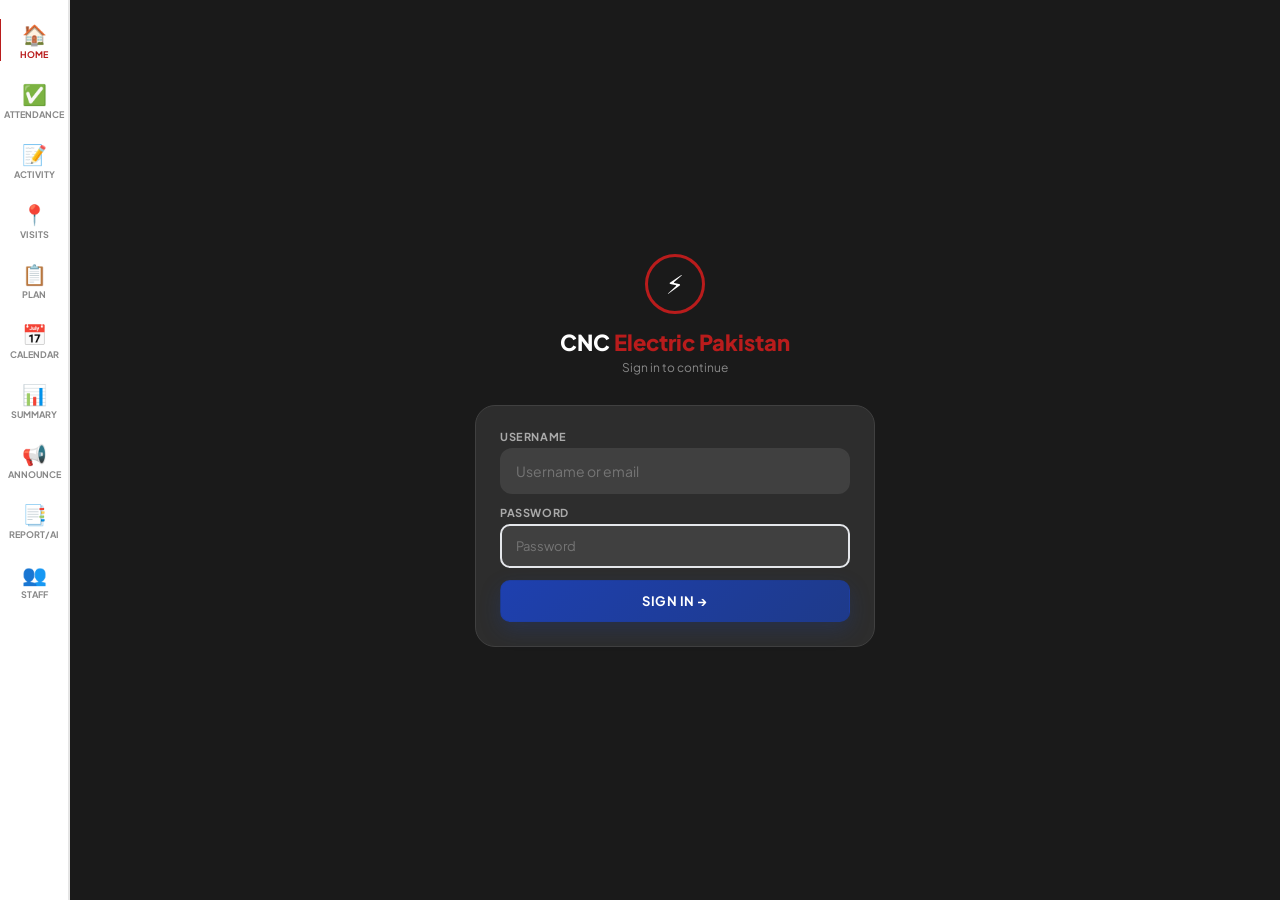
==== commit 9a9181f5: "Feat: Add UI improvements - page headers, dropdown arrows, Visits spacing - Add `.pg-title` CSS clas" ====
--- a/index.html
+++ b/index.html
@@ -1,1864 +1,1873 @@
-<!DOCTYPE html>
-<html lang="en">
-
-<head>
-
-  <meta charset="UTF-8">
-  <meta name="viewport" content="width=device-width,initial-scale=1.0,maximum-scale=1.0,user-scalable=no">
-  <meta name="apple-mobile-web-app-capable" content="yes">
-  <meta name="theme-color" content="#1a1a1a">
-  <title>CNC Electric Pakistan — Attendance Portal</title>
-  <link href="https://fonts.googleapis.com/css2?family=Plus+Jakarta+Sans:wght@400;500;600;700;800&display=swap"
-    rel="stylesheet">
-  <link rel="stylesheet" href="https://unpkg.com/leaflet@1.9.4/dist/leaflet.css" />
-  <script src="https://unpkg.com/leaflet@1.9.4/dist/leaflet.js"></script>
-  <script src="https://cdnjs.cloudflare.com/ajax/libs/jspdf/2.5.1/jspdf.umd.min.js"></script>
-  <script src="https://cdnjs.cloudflare.com/ajax/libs/jspdf-autotable/3.8.2/jspdf.plugin.autotable.min.js"></script>
-  <link rel="stylesheet" href="styles.css">
-</head>
-
-<body>
-  <div id="toasts"></div>
-  <div id="offline-bar">⚠️ Offline</div>
-  <!-- ═══ V42: SIGN-OUT CONFIRMATION MODAL ═══ -->
-  <div class="so-overlay" id="so-confirm-ov">
-    <div class="so-modal">
-      <div class="so-icon">🚪</div>
-      <div class="so-title">Confirm Sign-Out</div>
-      <div class="so-desc">You are about to mark your departure.<br>Make sure you really want to leave!</div>
-      <div id="so-confirm-info" style="background:var(--G9);border-radius:var(--r);padding:10px;margin-bottom:12px">
-      </div>
-      <div class="so-btns">
-        <button class="btn btn-R" onclick="App.confirmMarkOut()">✅ Yes — Leave Office</button>
-        <button class="btn btn-ghost" onclick="document.getElementById('so-confirm-ov').classList.remove('on')">← Cancel
-          — Stay</button>
-      </div>
-    </div>
-  </div>
-  <!-- ═══ V42: SHORT DAY LEAVE REQUEST MODAL ═══ -->
-  <div class="so-overlay" id="so-sdl-ov">
-    <div class="so-modal">
-      <div class="so-icon">🕐</div>
-      <div class="so-title">Short Day Leave Request</div>
-      <div class="so-desc">Request early departure or late arrival due to emergency</div>
-      <select class="so-sel" id="sdl-type-v42">
-        <option value="early_leave">Early Leave</option>
-        <option value="late_arrival">Late Arrival</option>
-      </select>
-      <textarea class="so-ta" id="sdl-reason-v42" placeholder="Reason (emergency details)..."></textarea>
-      <div class="so-btns">
-        <button class="btn btn-R" onclick="App.submitSDLRequest()">📤 Submit Request</button>
-        <button class="btn btn-ghost" onclick="document.getElementById('so-sdl-ov').classList.remove('on')">←
-          Cancel</button>
-      </div>
-    </div>
-  </div>
-  <!-- ═══ V42: UNDO EARLY SIGN-OUT REQUEST MODAL ═══ -->
-  <div class="so-overlay" id="so-undo-ov">
-    <div class="so-modal">
-      <div class="so-icon">↩️</div>
-      <div class="so-title">Undo Sign-Out Request</div>
-      <div class="so-desc">Accidentally signed out? Request admin to undo it.</div>
-      <textarea class="so-ta" id="undo-reason-v42" placeholder="Reason (accidental sign-out)..."></textarea>
-      <div class="so-btns">
-        <button class="btn btn-R" onclick="App.submitUndoRequest()">📤 Request Undo</button>
-        <button class="btn btn-ghost" onclick="document.getElementById('so-undo-ov').classList.remove('on')">←
-          Cancel</button>
-      </div>
-    </div>
-  </div>
-  <!-- ═══ V42: MEETING START MODAL ═══ -->
-  <div class="so-overlay" id="so-mtg-ov">
-    <div class="so-modal">
-      <div class="so-icon">📍</div>
-      <div class="so-title">Start Meeting</div>
-      <div class="so-desc">Provide meeting details before leaving for a meeting</div>
-      <input class="so-input" id="mtg-title-v42" placeholder="Meeting title / purpose...">
-      <input class="so-input" id="mtg-loc-v42" placeholder="Meeting location / address...">
-      <textarea class="so-ta" id="mtg-notes-v42" placeholder="Additional notes (optional)..."
-        style="min-height:50px"></textarea>
-      <label
-        style="font-size:12px;font-weight:600;color:var(--G5);display:flex;align-items:center;gap:6px;margin:8px 0;cursor:pointer">
-        <input type="checkbox" id="mtg-noloc-v42" style="width:16px;height:16px"
-          onchange="document.getElementById('mtg-loc-v42').disabled=this.checked;document.getElementById('mtg-submit-v42').textContent=this.checked?'📤 Request Admin Permission':'📍 Start Meeting'">
-        Location unknown — request admin permission
-      </label>
-      <div class="so-btns">
-        <button class="btn btn-R" id="mtg-submit-v42" onclick="App.submitMeetingStart()">📍 Start Meeting</button>
-        <button class="btn btn-ghost" onclick="document.getElementById('so-mtg-ov').classList.remove('on')">←
-          Cancel</button>
-      </div>
-    </div>
-  </div>
-  <div class="load-ov" id="load-ov">
-    <div class="load-box">
-      <div class="load-spin"></div>
-      <div class="load-msg" id="load-msg">Loading...</div>
-      <div class="load-sub" id="load-sub"></div>
-    </div>
-  </div>
-  <div id="s-login" class="scr" style="background:var(--G1);align-items:center;justify-content:center;padding:24px">
-  <div class="lw">
-    <div class="lh">
-      <div class="lh-icon">⚡</div>
-      <div class="lh-t">CNC <em>Electric Pakistan</em></div>
-      <div class="lh-s">Sign in to continue</div>
-    </div>
-    <div class="lc">
-      <div class="fg"><label class="fl">Username</label><input class="fi" id="li-u" placeholder="Username or email" autocomplete="username"></div>
-      <div class="fg"><label class="fl">Password</label><input class="fi" id="li-p" type="password" placeholder="Password" autocomplete="current-password"></div>
-      <button class="btn btn-R" id="si-btn" onclick="App.signIn()">Sign In →</button>
-    </div>
-  </div>
-</div>
-  <div id="s-admin" class="scr">
-    <div class="topbar">
-      <div class="tb-l">
-        <div class="tb-b">CNC <em>Electric Pakistan</em></div><span
-          style="font-size:9px;font-weight:700;padding:3px 10px;border-radius:16px;background:var(--R);color:var(--W)">V42</span><span
-          style="font-size:8px;color:var(--G5);margin-left:4px">29Mar2026</span>
-      </div>
-      <div class="tb-r"><span style="font-size:12px;color:var(--G5)" id="a-nm"></span><button class="tb-out"
-          onclick="App.logout()">Out</button></div>
-    </div>
-    <div class="ct" style="padding-bottom:66px">
-      <div id="ap-dash" class="pg on">
-        <!-- Welcome Header -->
-        <div class="welcome-header">
-          <div style="display:flex;align-items:center;justify-content:space-between">
-            <div>
-              <h2>Welcome, <span style="color:#fff;font-weight:900" id="dash-name">Admin</span> 👋</h2>
-              <p style="margin-top:6px" id="dash-date"></p>
-              <p style="font-size:10px;margin-top:4px;opacity:0.8" id="dash-ver"></p>
-            </div>
-            <div style="text-align:right">
-              <div style="font-size:32px;font-weight:800;color:var(--W);font-family:monospace" id="dash-clock"></div>
-              <div style="font-size:10px;font-weight:700;letter-spacing:1px">⏱️ LIVE</div>
-            </div>
-          </div>
-        </div>
-        <!-- Today Stats -->
-        <div style="margin-bottom:8px;padding:0 4px">
-          <div class="sec" style="color:#1e3a8a">📊 Today's Overview</div>
-        </div>
-        <div style="display:grid;grid-template-columns:repeat(3,1fr);gap:10px;margin-bottom:16px">
-          <div class="stat">
-            <div class="stat-n" style="color:#16a34a" id="dk-pres">—</div>
-            <div class="stat-l">✅ Present</div>
-          </div>
-          <div class="stat">
-            <div class="stat-n" style="color:#d97706" id="dk-late">—</div>
-            <div class="stat-l">⏰ Late</div>
-          </div>
-          <div class="stat">
-            <div class="stat-n" style="color:#dc2626" id="dk-absent">—</div>
-            <div class="stat-l" id="dk-absent-lbl">❌ Not Arrived</div>
-          </div>
-          <div class="stat">
-            <div class="stat-n" style="color:#2563eb" id="dk-rpt">—</div>
-            <div class="stat-l">📋 Reports</div>
-          </div>
-          <div class="stat">
-            <div class="stat-n" style="color:#7c3aed" id="dk-vis">—</div>
-            <div class="stat-l">📍 Visits</div>
-          </div>
-          <div class="stat">
-            <div class="stat-n" style="color:#0891b2" id="dk-miss">—</div>
-            <div class="stat-l">⚠️ Plans Missed</div>
-          </div>
-        </div>
-        <!-- Quick Actions -->
-        <div class="sec" style="color:#1e3a8a;margin-top:16px">⚡ Quick Actions</div>
-        <div style="display:grid;grid-template-columns:repeat(3,1fr);gap:10px;margin-bottom:16px">
-          <div class="qa" style="flex-direction:column;text-align:center;padding:16px 10px" onclick="App.anav('att')">
-            <div class="qa-i" style="width:40px;height:40px;font-size:18px;margin:0 auto 8px">📅</div>
-            <div class="qa-t">Attendance</div>
-            <div class="qa-n">View records</div>
-          </div>
-          <div class="qa" style="flex-direction:column;text-align:center;padding:16px 10px" onclick="App.anav('rpts')">
-            <div class="qa-i" style="width:40px;height:40px;font-size:18px;margin:0 auto 8px">📋</div>
-            <div class="qa-t">Reports</div>
-            <div class="qa-n">All submissions</div>
-          </div>
-          <div class="qa" style="flex-direction:column;text-align:center;padding:12px 6px" onclick="App.anav('vis')">
-            <div class="qa-i" style="width:34px;height:34px;font-size:15px;margin:0 auto 4px">📍</div>
-            <div style="font-size:10px;font-weight:700">Visits</div>
-          </div>
-          <div class="qa" style="flex-direction:column;text-align:center;padding:12px 6px" onclick="App.anav('cal')">
-            <div class="qa-i" style="width:34px;height:34px;font-size:15px;margin:0 auto 4px">📅</div>
-            <div style="font-size:10px;font-weight:700">Calendar</div>
-          </div>
-          <div class="qa" style="flex-direction:column;text-align:center;padding:12px 6px" onclick="App.anav('appr')">
-            <div class="qa-i" style="width:34px;height:34px;font-size:15px;margin:0 auto 4px">🤖</div>
-            <div style="font-size:10px;font-weight:700">AI Reports</div>
-          </div>
-          <div class="qa" style="flex-direction:column;text-align:center;padding:12px 6px" onclick="App.anav('instr')">
-            <div class="qa-i" style="width:34px;height:34px;font-size:15px;margin:0 auto 4px">📢</div>
-            <div style="font-size:10px;font-weight:700">Instruct</div>
-          </div>
-        </div>
-        <!-- Month Summary -->
-        <div class="sec">📊 This Month</div>
-        <div style="display:grid;grid-template-columns:repeat(4,1fr);gap:6px;margin-bottom:12px">
-          <div class="adm-stat">
-            <div class="sv" id="dk-mo-rpt">—</div>
-            <div class="sl">Reports</div>
-          </div>
-          <div class="adm-stat">
-            <div class="sv" id="dk-mo-vis">—</div>
-            <div class="sl">Visits</div>
-          </div>
-          <div class="adm-stat">
-            <div class="sv" id="dk-mo-att">—</div>
-            <div class="sl">Attend</div>
-          </div>
-          <div class="adm-stat">
-            <div class="sv" id="dk-mo-lr">—</div>
-            <div class="sl">Late Rpt</div>
-          </div>
-        </div>
-        <!-- View as Employee -->
-        <div
-          style="background:var(--W);border:2px solid var(--G8);border-left:4px solid var(--blu);border-radius:var(--r);padding:10px 12px;margin-bottom:12px;box-shadow:var(--sh)">
-          <div style="font-size:10px;font-weight:700;color:var(--blu);text-transform:uppercase;margin-bottom:6px">👁️
-            View Employee Portal</div>
-          <div style="display:flex;gap:6px"><select class="fi fi-sel" id="admin-view-user"
-              style="flex:1;padding:7px 8px;font-size:11px">
-              <option value="">— Select Employee —</option>
-            </select><button class="btn btn-R btn-sm" onclick="App.viewAsUser()"
-              style="flex-shrink:0;font-size:10px">Open ↗</button></div>
-        </div>
-        <!-- Missed Plans Alert -->
-        <div id="dk-alert"
-          style="display:none;background:var(--Rbg);border:2px solid var(--Rl);border-radius:var(--r);padding:10px 14px;margin-bottom:12px;cursor:pointer"
-          onclick="App.anav('vis')">
-          <div style="font-size:12px;font-weight:700;color:var(--R)">⚠️ <span id="dk-alert-txt"></span></div>
-        </div>
-        <!-- Pending Leave Requests -->
-        <div id="dk-leaves" style="display:none;margin-bottom:12px">
-          <div class="sec">📋 Leave Requests</div>
-          <div id="dk-leave-list"></div>
-        </div>
-        <!-- V42: Pending Employee Requests -->
-        <div id="dk-req-wrap" style="display:none;margin-bottom:12px">
-          <div class="sec">📋 Employee Requests (Undo / Short Day / Meeting)</div>
-          <div id="dk-req-list"></div>
-        </div>
-        <!-- Team Status Grid (bottom) -->
-        <div class="sec">👥 Team Status — Today</div>
-        <div id="dk-team" style="margin-bottom:12px">
-          <div class="loading">
-            <div class="spinner"></div>
-          </div>
-        </div>
-      </div>
-      <div id="ap-staff" class="pg">
-        <div class="card">
-          <div class="card-hd">
-            <div class="card-t">➕ Add Employee</div>
-          </div>
-          <div class="fi-row">
-            <div class="fg"><label class="fl">Name</label><input class="fi" id="ae-n"></div>
-            <div class="fg"><label class="fl">Username</label><input class="fi" id="ae-u"></div>
-          </div>
-          <div class="fi-row">
-            <div class="fg"><label class="fl">Password</label><input class="fi" id="ae-p" type="password"></div>
-            <div class="fg"><label class="fl">WhatsApp</label><input class="fi" id="ae-w"></div>
-          </div>
-          <div class="fg"><label class="fl">Email</label><input class="fi" id="ae-e" type="email" placeholder="employee@example.com" autocomplete="off"></div>
-          <div class="fi-row">
-            <div class="fg"><label class="fl">Basic Salary (Rs)</label><input class="fi" id="ae-sal" type="number"
-                placeholder="e.g. 55000"></div>
-            <div class="fg"><label class="fl">Department</label><select class="fi" id="ae-dept"
-                style="-webkit-appearance:auto">
-                <option value="">— Select —</option>
-                <option value="Sales">Sales</option>
-                <option value="C-Solar">C-Solar</option>
-                <option value="CNC Social Media">CNC Social Media</option>
-                <option value="Finance">Finance</option>
-                <option value="Admin">Admin</option>
-                <option value="Shop">Shop</option>
-                <option value="Store">Store</option>
-                <option value="Karachi">Karachi</option>
-                <option value="Other">Other</option>
-              </select></div>
-          </div><button class="btn btn-R" onclick="App.addEmp()">Add</button>
-        </div>
-        <div class="sec">Active</div>
-        <div id="a-el"></div>
-        <div class="sec" style="color:var(--R)">Blocked / Suspended</div>
-        <div id="a-bl"></div>
-        <div class="sec" style="color:var(--amb)">Pending</div>
-        <div id="a-pl"></div>
-      </div>
-      <div id="ap-att" class="pg">
-        <div style="display:flex;gap:4px;flex-wrap:wrap;margin-bottom:10px" id="att-subtabs">
-          <button class="adm-chip on" onclick="App.attSub('records',this)">📊 Records</button>
-          <button class="adm-chip" onclick="App.attSub('deductions',this)">💸 Deductions</button>
-          <button class="adm-chip" onclick="App.attSub('leaves',this)">📋 Leaves</button>
-          <button class="adm-chip" onclick="App.attSub('config',this)">⚙️ Config</button>
-          <button class="adm-chip" onclick="App.attSub('offdays',this)">🚫 Off Days</button>
-          <button class="adm-chip" onclick="App.attSub('holidays',this)">📅 Holidays</button>
-          <button class="adm-chip" onclick="App.attSub('salary',this)">💰 Salary</button>
-          <button class="adm-chip" onclick="App.attSub('requests',this)">📋 Requests</button>
-        </div>
-
-        <!-- ═══ RECORDS SUB-TAB ═══ -->
-        <div id="att-sub-records" class="att-sub on">
-          <div class="adm-filter">
-            <h4>📊 Attendance Records</h4>
-            <div class="adm-frow">
-              <div class="adm-fg"><span class="adm-fl">Employee</span><select class="adm-fi" id="aa-emp"
-                  onchange="App.loadAdmAtt()"></select></div>
-            </div>
-            <div class="adm-frow">
-              <div class="adm-fg"><span class="adm-fl">From</span><input type="date" class="adm-fi" id="aa-from"
-                  onchange="App.loadAdmAtt()"></div>
-              <div class="adm-fg"><span class="adm-fl">To</span><input type="date" class="adm-fi" id="aa-to"
-                  onchange="App.loadAdmAtt()"></div>
-            </div>
-            <div class="adm-chips" id="aa-chips"><button class="adm-chip on"
-                onclick="App.aqsel('aa','today',this)">Today</button><button class="adm-chip"
-                onclick="App.aqsel('aa','week',this)">This Week</button><button class="adm-chip"
-                onclick="App.aqsel('aa','month',this)">This Month</button><button class="adm-chip"
-                onclick="App.aqsel('aa','lastmonth',this)">Last Month</button></div>
-          </div>
-          <div style="display:grid;grid-template-columns:repeat(5,1fr);gap:4px;margin-bottom:10px">
-            <div class="stat" style="border-top:3px solid var(--grn)">
-              <div class="stat-n" style="color:var(--grn)" id="aa-pres">-</div>
-              <div class="stat-l">On Time</div>
-            </div>
-            <div class="stat" style="border-top:3px solid var(--amb)">
-              <div class="stat-n" style="color:var(--amb)" id="aa-late">-</div>
-              <div class="stat-l">Late</div>
-            </div>
-            <div class="stat" style="border-top:3px solid var(--R)">
-              <div class="stat-n" style="color:var(--R)" id="aa-abs">-</div>
-              <div class="stat-l">Absent</div>
-            </div>
-            <div class="stat" style="border-top:3px solid #3b82f6">
-              <div class="stat-n" style="color:#3b82f6" id="aa-leave">-</div>
-              <div class="stat-l">On Leave</div>
-            </div>
-            <div class="stat" style="border-top:3px solid #7c3aed">
-              <div class="stat-n" style="color:#7c3aed" id="aa-nolog">-</div>
-              <div class="stat-l">No Dep.</div>
-            </div>
-          </div>
-          <div class="adm-chips" style="margin-bottom:6px" id="aa-status-chips"><button class="adm-chip on"
-              onclick="App.aaFilter('all',this)">All</button><button class="adm-chip"
-              onclick="App.aaFilter('ontime',this)">✅ Present</button><button class="adm-chip"
-              onclick="App.aaFilter('late',this)">⏰ Late</button><button class="adm-chip"
-              onclick="App.aaFilter('notarrived',this)">🔴 Not Arrived</button><button class="adm-chip"
-              onclick="App.aaFilter('absent',this)">❌ Absent</button><button class="adm-chip"
-              onclick="App.aaFilter('onleave',this)">📋 Leave</button><button class="adm-chip"
-              onclick="App.aaFilter('nologout',this)">⚠️ No Dep.</button></div>
-          <div class="adm-chips" style="margin-bottom:8px" id="aa-dept-chips"><button class="adm-chip on"
-              onclick="App.aaDept('all',this)">All Depts</button><button class="adm-chip"
-              onclick="App.aaDept('Sales',this)">Sales</button><button class="adm-chip"
-              onclick="App.aaDept('C-Solar',this)">C-Solar</button><button class="adm-chip"
-              onclick="App.aaDept('CNC Social Media',this)">CNC SM</button><button class="adm-chip"
-              onclick="App.aaDept('Finance',this)">Finance</button><button class="adm-chip"
-              onclick="App.aaDept('Shop',this)">Shop</button><button class="adm-chip"
-              onclick="App.aaDept('Store',this)">Store</button><button class="adm-chip"
-              onclick="App.aaDept('Karachi',this)">Karachi</button></div>
-          <div style="display:flex;justify-content:space-between;align-items:center;margin-bottom:8px">
-            <div style="display:flex;gap:4px"><button class="adm-chip" id="aa-view-cards"
-                onclick="App.aaView('cards',this)">📋 Cards</button><button class="adm-chip on" id="aa-view-table"
-                onclick="App.aaView('table',this)">📊 Table</button></div>
-            <div class="adm-hd-r"><button class="adm-btn-pdf" onclick="App.dlAdmAttPdf()">⬇ PDF</button><span
-                class="adm-badge" id="aa-cnt">0</span></div>
-          </div>
-          <div id="aa-cards"></div>
-          <div id="aa-tbl-wrap" style="display:none">
-            <div id="aa-empty" class="adm-empty" style="display:none">No records found.</div>
-            <div class="adm-tbl-wrap">
-              <table class="adm-tbl">
-                <thead>
-                  <tr>
-                    <th>#</th>
-                    <th>Date</th>
-                    <th>Employee</th>
-                    <th>Dept</th>
-                    <th>Status</th>
-                    <th>Arrived</th>
-                    <th>Location</th>
-                    <th>Departed</th>
-                    <th>Location</th>
-                    <th>Deduction</th>
-                  </tr>
-                </thead>
-                <tbody id="aa-body"></tbody>
-              </table>
-            </div>
-          </div>
-        </div>
-
-        <!-- ═══ DEDUCTIONS SUB-TAB ═══ -->
-        <div id="att-sub-deductions" class="att-sub" style="display:none">
-          <h4>💸 Monthly Deductions</h4>
-          <div class="adm-frow">
-            <div class="adm-fg"><span class="adm-fl">Month</span><select class="adm-fi" id="ded-month"
-                onchange="App.loadDeductions()"></select></div>
-          </div>
-          <div style="display:flex;justify-content:space-between;align-items:center">
-            <div style="font-size:10px;color:var(--G5)" id="ded-info">—</div>
-            <div style="display:flex;gap:4px"><button class="adm-btn-pdf" onclick="App.dlDedPdf()">⬇ Full
-                PDF</button><button class="adm-btn-pdf" style="background:var(--G9);color:var(--G3)"
-                onclick="App.dlDedPdfBrief()">⬇ Brief PDF</button></div>
-          </div>
-          <div id="ded-list"></div>
-          <div style="margin-top:10px;padding:12px;background:var(--G9);border-radius:10px;display:none"
-            id="ded-total-wrap">
-            <div style="display:flex;justify-content:space-between;font-size:14px;font-weight:800"><span>Total Team
-                Deduction</span><span style="color:var(--R)" id="ded-grand-total">Rs 0</span></div>
-          </div>
-        </div>
-
-        <!-- ═══ LEAVES SUB-TAB ═══ -->
-        <div id="att-sub-leaves" class="att-sub" style="display:none">
-          <h4>📋 Leave Management</h4>
-          <!-- Pending -->
-          <div style="font-size:12px;font-weight:800;color:var(--amb);margin:8px 0 6px">⏳ Pending Requests</div>
-          <div id="lv-pending">
-            <div style="font-size:11px;color:var(--G5);padding:8px">Loading...</div>
-          </div>
-          <!-- Add on behalf -->
-          <div style="background:var(--G9);border-radius:10px;padding:12px;margin:10px 0">
-            <div style="font-size:12px;font-weight:800;margin-bottom:8px">➕ Add on Behalf (emergency)</div>
-            <div class="adm-frow">
-              <div class="adm-fg"><span class="adm-fl">Employee</span><select class="adm-fi" id="ml-emp"></select></div>
-            </div>
-            <div class="adm-frow">
-              <div class="adm-fg"><span class="adm-fl">Leave Type</span><select class="adm-fi" id="ml-type"
-                  onchange="document.getElementById('ml-half-wrap').style.display=this.value==='half'?'block':'none';if(this.value==='half'){document.getElementById('ml-to').value=document.getElementById('ml-from').value;document.getElementById('ml-to').disabled=true}else{document.getElementById('ml-to').disabled=false}">
-                  <option value="full">Full Day</option>
-                  <option value="half">Half Day</option>
-                </select></div>
-              <div class="adm-fg" id="ml-half-wrap" style="display:none"><span class="adm-fl">Which Half</span><select
-                  class="adm-fi" id="ml-half">
-                  <option value="first">First Half (Morning)</option>
-                  <option value="second">Second Half (Afternoon)</option>
-                </select></div>
-            </div>
-            <div class="adm-frow">
-              <div class="adm-fg"><span class="adm-fl">From</span><input type="date" class="adm-fi" id="ml-from"></div>
-              <div class="adm-fg"><span class="adm-fl">To</span><input type="date" class="adm-fi" id="ml-to"></div>
-            </div>
-            <div class="adm-frow">
-              <div class="adm-fg"><span class="adm-fl">Reason</span><input class="adm-fi" id="ml-reason"
-                  placeholder="Emergency, personal..."></div>
-            </div>
-            <button class="btn btn-R btn-sm" onclick="App.addManualLeave()">✅ Submit & Approve</button>
-          </div>
-          <!-- History -->
-          <div style="font-size:12px;font-weight:800;color:var(--G5);margin:10px 0 6px">📜 Recent Leave History</div>
-          <div id="lv-history"></div>
-          <button class="btn btn-ghost btn-sm" id="lv-more" style="display:none;width:100%;margin-top:6px"
-            onclick="App.moreLvHistory()">Load Older ↓</button>
-        </div>
-
-        <!-- ═══ CONFIG SUB-TAB ═══ -->
-        <div id="att-sub-config" class="att-sub" style="display:none">
-          <h4>⚙️ Payroll Config</h4>
-          <div class="adm-frow">
-            <div class="adm-fg"><span class="adm-fl">Deduction Mode</span><select class="adm-fi" id="pay-mode">
-                <option value="salary">Salary-Based (Daily = Basic/30)</option>
-                <option value="flat">Flat Rate</option>
-              </select></div>
-          </div>
-          <div class="adm-frow" id="pay-flat-wrap" style="display:none">
-            <div class="adm-fg"><span class="adm-fl">Flat Late (Rs)</span><input type="number" class="adm-fi"
-                id="pay-flat-late" value="200"></div>
-            <div class="adm-fg"><span class="adm-fl">Flat Absent (Rs)</span><input type="number" class="adm-fi"
-                id="pay-flat-abs" value="500"></div>
-          </div>
-          <div class="adm-frow">
-            <div class="adm-fg"><span class="adm-fl">Monthly Leave Allowance (days)</span><input type="number"
-                class="adm-fi" id="pay-leaves" value="2" min="0" max="30"></div>
-          </div>
-          <button class="btn btn-R btn-sm" onclick="App.savePayrollCfg()">💾 Save Config</button>
-          <div style="font-size:9px;color:var(--G5);margin-top:4px" id="pay-cfg-status">—</div>
-        </div>
-
-        <!-- ═══ OFF DAYS SUB-TAB ═══ -->
-        <div id="att-sub-offdays" class="att-sub" style="display:none">
-          <h4>🚫 Off Days (No Deduction)</h4>
-          <div style="font-size:10px;color:var(--G5);margin-bottom:6px;line-height:1.5">Mark days when portal was not
-            active, unannounced offs, or any days with no deduction.</div>
-          <div class="adm-frow">
-            <div class="adm-fg"><span class="adm-fl">From</span><input type="date" class="adm-fi" id="off-from"></div>
-            <div class="adm-fg"><span class="adm-fl">To</span><input type="date" class="adm-fi" id="off-to"></div>
-          </div>
-          <div class="adm-frow">
-            <div class="adm-fg"><span class="adm-fl">Reason</span><input class="adm-fi" id="off-reason"
-                placeholder="Portal not active, unannounced off..."></div>
-          </div>
-          <button class="btn btn-R btn-sm" onclick="App.addOffDays()">🚫 Mark as Off Days</button>
-          <div id="off-list" style="margin-top:6px"></div>
-        </div>
-
-        <!-- ═══ HOLIDAYS SUB-TAB ═══ -->
-        <div id="att-sub-holidays" class="att-sub" style="display:none">
-          <h4>📅 Holidays</h4>
-          <div class="adm-frow">
-            <div class="adm-fg"><span class="adm-fl">Date</span><input type="date" class="adm-fi" id="hol-date"></div>
-            <div class="adm-fg"><span class="adm-fl">Name</span><input class="adm-fi" id="hol-name"
-                placeholder="e.g. Pakistan Day"></div>
-          </div>
-          <button class="btn btn-R btn-sm" onclick="App.addHoliday()">+ Add Holiday</button>
-          <div id="hol-list" style="margin-top:6px"></div>
-        </div>
-
-        <!-- ═══ SALARY SUB-TAB ═══ -->
-        <div id="att-sub-salary" class="att-sub" style="display:none">
-          <h4>💰 Employee Salary</h4>
-          <div id="sal-list"></div>
-        </div>
-
-        <!-- ═══ V42: REQUESTS SUB-TAB (Undo, Short Day Leave, Meetings) ═══ -->
-        <div id="att-sub-requests" class="att-sub" style="display:none">
-          <h4>📋 Employee Requests</h4>
-          <div style="display:flex;gap:4px;margin-bottom:10px;flex-wrap:wrap">
-            <button class="adm-chip on" onclick="App.reqFilter('all',this)">All</button>
-            <button class="adm-chip" onclick="App.reqFilter('undo',this)">↩️ Undo</button>
-            <button class="adm-chip" onclick="App.reqFilter('sdl',this)">🕐 Short Day</button>
-            <button class="adm-chip" onclick="App.reqFilter('meeting',this)">📍 Meeting</button>
-          </div>
-          <div style="font-size:12px;font-weight:800;color:var(--amb);margin:8px 0 6px">⏳ Pending Requests</div>
-          <div id="v42-req-pending">
-            <div style="font-size:11px;color:var(--G5);padding:8px">Loading...</div>
-          </div>
-          <div style="font-size:12px;font-weight:800;color:var(--G5);margin:12px 0 6px">📜 Recent History</div>
-          <div id="v42-req-history">
-            <div style="font-size:11px;color:var(--G5);padding:8px">—</div>
-          </div>
-        </div>
-      </div>
-    </div>
-    <div id="ap-rpts" class="pg">
-      <div class="adm-filter">
-        <h4>📝 Activity Reports</h4>
-        <div class="adm-frow">
-          <div class="adm-fg"><span class="adm-fl">Employee</span><select class="adm-fi" id="ar-emp"
-              onchange="App.loadAdmRpts()"></select></div>
-        </div>
-        <div class="adm-frow">
-          <div class="adm-fg"><span class="adm-fl">From</span><input type="date" class="adm-fi" id="ar-from"
-              onchange="App.loadAdmRpts()"></div>
-          <div class="adm-fg"><span class="adm-fl">To</span><input type="date" class="adm-fi" id="ar-to"
-              onchange="App.loadAdmRpts()"></div>
-        </div>
-        <div class="adm-chips" id="ar-chips"><button class="adm-chip"
-            onclick="App.aqsel('ar','today',this)">Today</button><button class="adm-chip"
-            onclick="App.aqsel('ar','week',this)">This Week</button><button class="adm-chip on"
-            onclick="App.aqsel('ar','month',this)">This Month</button><button class="adm-chip"
-            onclick="App.aqsel('ar','lastmonth',this)">Last Month</button></div>
-        <div class="adm-frow" style="margin-top:6px">
-          <div class="adm-fg"><span class="adm-fl">Search</span><input class="adm-fi" id="ar-q"
-              placeholder="#tag or keyword..." oninput="App.filterAdmRpts()"></div>
-        </div>
-      </div>
-      <!-- Stats -->
-      <div style="display:grid;grid-template-columns:repeat(4,1fr);gap:6px;margin-bottom:10px">
-        <div class="stat">
-          <div class="stat-n" id="ar-tot">-</div>
-          <div class="stat-l">Submitted</div>
-        </div>
-        <div class="stat" style="border-top:3px solid var(--R)">
-          <div class="stat-n" style="color:var(--R)" id="ar-miss">-</div>
-          <div class="stat-l">Missing</div>
-        </div>
-        <div class="stat" style="border-top:3px solid var(--amb)">
-          <div class="stat-n" style="color:var(--amb)" id="ar-lr">-</div>
-          <div class="stat-l">Late Rpt</div>
-        </div>
-        <div class="stat" style="border-top:3px solid var(--grn)">
-          <div class="stat-n" style="color:var(--grn)" id="ar-rate">-</div>
-          <div class="stat-l">Rate %</div>
-        </div>
-      </div>
-      <!-- Missing reporters alert -->
-      <div id="ar-missing-alert"
-        style="display:none;background:var(--Rbg);border:2px solid var(--R);border-radius:10px;padding:10px;margin-bottom:10px;font-size:11px">
-        <div style="font-weight:800;color:var(--R);margin-bottom:4px">⚠️ Missing Reports Today</div>
-        <div id="ar-missing-names" style="color:var(--G3);line-height:1.6"></div>
-      </div>
-      <!-- Tag Cloud -->
-      <div id="ar-tags" style="display:flex;gap:4px;flex-wrap:wrap;margin-bottom:8px"></div>
-      <!-- Actions Bar -->
-      <div style="display:flex;justify-content:space-between;align-items:center;margin-bottom:8px">
-        <div style="font-size:11px;font-weight:600;color:var(--G5)" id="ar-showing">—</div>
-        <div style="display:flex;gap:4px;flex-wrap:wrap"><button class="adm-chip" onclick="App.aiIndividual()">🤖
-            Individual</button><button class="adm-chip" onclick="App.aiTeam()">🤖 Team</button><button class="adm-chip"
-            onclick="App.toggleAIConfig()">⚙️ AI Config</button><button class="adm-btn-pdf"
-            onclick="App.dlAdmRptPdf()">📊 PDF</button></div>
-      </div>
-      <!-- AI Config Panel -->
-      <div id="ai-config"
-        style="display:none;background:var(--W);border:2px solid var(--G8);border-radius:12px;padding:14px;margin-bottom:10px">
-        <div style="font-size:13px;font-weight:800;margin-bottom:8px">⚙️ AI Analysis Instructions</div>
-        <div style="margin-bottom:8px"><label
-            style="font-size:10px;font-weight:700;color:var(--G5);display:block;margin-bottom:3px">📝 Per-Report Summary
-            Prompt</label><textarea id="ai-p-summary"
-            style="width:100%;padding:8px;border:2px solid var(--G8);border-radius:8px;font-size:11px;min-height:50px;font-family:inherit"
-            placeholder="Generate 1-line summary of this activity report..."></textarea></div>
-        <div style="margin-bottom:8px"><label
-            style="font-size:10px;font-weight:700;color:var(--G5);display:block;margin-bottom:3px">👤 Individual
-            Analysis Prompt</label><textarea id="ai-p-individual"
-            style="width:100%;padding:8px;border:2px solid var(--G8);border-radius:8px;font-size:11px;min-height:60px;font-family:inherit"
-            placeholder="Analyze this employee's reports..."></textarea></div>
-        <div style="margin-bottom:8px"><label
-            style="font-size:10px;font-weight:700;color:var(--G5);display:block;margin-bottom:3px">👥 Team Analysis
-            Prompt</label><textarea id="ai-p-team"
-            style="width:100%;padding:8px;border:2px solid var(--G8);border-radius:8px;font-size:11px;min-height:60px;font-family:inherit"
-            placeholder="Compare all employees' reports..."></textarea></div>
-        <div style="display:flex;gap:4px"><button class="btn btn-R btn-sm" onclick="App.saveAIConfig()">💾 Save
-            Instructions</button><button class="btn btn-ghost btn-sm" onclick="App.loadAIDefaults()">↺ Reset
-            Defaults</button></div>
-        <div style="font-size:9px;color:var(--G5);margin-top:6px" id="ai-config-status">—</div>
-      </div>
-      <!-- AI Analysis Output -->
-      <div id="ai-analysis"
-        style="display:none;background:linear-gradient(135deg,#1a1a2e,#16213e);border-radius:12px;padding:14px;margin-bottom:10px;color:#e2e8f0">
-        <div style="display:flex;justify-content:space-between;align-items:center;margin-bottom:8px">
-          <div style="font-size:13px;font-weight:800">🤖 AI Analysis</div><button
-            style="background:none;border:none;color:#94a3b8;font-size:16px;cursor:pointer"
-            onclick="document.getElementById('ai-analysis').style.display='none'">✕</button>
-        </div>
-        <div id="ai-analysis-out" style="font-size:12px;line-height:1.7;white-space:pre-wrap">Generating...</div>
-        <div style="margin-top:8px;display:flex;gap:4px"><button class="btn btn-ghost btn-sm"
-            style="color:#94a3b8;border-color:#334155" onclick="App.aiCopyResult()">📋 Copy</button></div>
-      </div>
-      <!-- Report Cards -->
-      <div id="ar-cards"></div>
-      <div id="ar-empty" class="adm-empty" style="display:none">No activity reports found.</div>
-      <button class="btn btn-ghost" id="ar-more" style="display:none;width:100%;margin-top:8px"
-        onclick="App.moreAdmRpts()">Load More ↓</button>
-    </div>
-    <div id="ap-vis" class="pg">
-      <div class="adm-filter">
-        <h4>Field Visits (from Visit Tracker)</h4>
-        <div class="adm-frow">
-          <div class="adm-fg"><span class="adm-fl">Employee</span><select class="adm-fi" id="av-emp"
-              onchange="App.loadAdmVis()"></select></div>
-          <div class="adm-fg"><span class="adm-fl">Client</span><select class="adm-fi" id="av-client"
-              onchange="App.loadAdmVis()">
-              <option value="all">All Clients</option>
-            </select></div>
-        </div>
-        <div class="adm-frow">
-          <div class="adm-fg"><span class="adm-fl">From</span><input type="date" class="adm-fi" id="av-from"
-              onchange="App.loadAdmVis()"></div>
-          <div class="adm-fg"><span class="adm-fl">To</span><input type="date" class="adm-fi" id="av-to"
-              onchange="App.loadAdmVis()"></div>
-        </div>
-        <div class="adm-chips" id="av-chips"><button class="adm-chip"
-            onclick="App.aqsel('av','today',this)">Today</button><button class="adm-chip"
-            onclick="App.aqsel('av','week',this)">This Week</button><button class="adm-chip on"
-            onclick="App.aqsel('av','month',this)">This Month</button><button class="adm-chip"
-            onclick="App.aqsel('av','lastmonth',this)">Last Month</button></div>
-      </div>
-      <div class="adm-stats">
-        <div class="adm-stat">
-          <div class="sv" id="av-tot">-</div>
-          <div class="sl">Visits</div>
-        </div>
-        <div class="adm-stat">
-          <div class="sv" id="av-km">-</div>
-          <div class="sl">Total KM</div>
-        </div>
-        <div class="adm-stat">
-          <div class="sv" id="av-dur">-</div>
-          <div class="sl">Avg Mins</div>
-        </div>
-        <div class="adm-stat">
-          <div class="sv" id="av-cli">-</div>
-          <div class="sl">Clients</div>
-        </div>
-      </div>
-      <div class="adm-hd">
-        <h3>Client Visits</h3>
-        <div class="adm-hd-r"><button class="adm-btn-pdf" onclick="App.dlAdmVisPdf()">⬇ PDF</button><span
-            class="adm-badge" id="av-cnt">0</span></div>
-      </div>
-      <div id="av-empty" class="adm-empty" style="display:none">No visits found.</div>
-      <div class="adm-tbl-wrap">
-        <table class="adm-tbl">
-          <thead>
-            <tr>
-              <th>Date</th>
-              <th>Employee</th>
-              <th>Client</th>
-              <th>Purpose</th>
-              <th>Arrive</th>
-              <th>Leave</th>
-              <th>Mins</th>
-              <th>Outcome</th>
-              <th>📍</th>
-            </tr>
-          </thead>
-          <tbody id="av-body"></tbody>
-        </table>
-      </div>
-      <div style="margin-top:10px">
-        <div class="adm-hd">
-          <h3>Journeys</h3><span class="adm-badge" id="av-jcnt">0</span>
-        </div>
-        <div id="av-jempty" class="adm-empty" style="display:none">No journeys found.</div>
-        <div class="adm-tbl-wrap">
-          <table class="adm-tbl">
-            <thead>
-              <tr>
-                <th>Date</th>
-                <th>Employee</th>
-                <th>Start</th>
-                <th>End</th>
-                <th>Stops</th>
-                <th>KM</th>
-                <th>Duration</th>
-              </tr>
-            </thead>
-            <tbody id="av-jbody"></tbody>
-          </table>
-        </div>
-      </div>
-    </div>
-    <div id="ap-plan" class="pg">
-      <div class="adm-filter">
-        <h4>📋 Employee Plans</h4>
-        <div class="adm-frow">
-          <div class="adm-fg"><span class="adm-fl">Employee</span><input type="hidden" id="apl-from"><input
-              type="hidden" id="apl-to"><select class="adm-fi" id="apl-emp" onchange="App.loadAdmPlans()">
-              <option value="all">All Employees</option>
-            </select></div>
-        </div>
-        <div class="adm-chips" id="apl-chips"><button class="adm-chip"
-            onclick="App.aqsel('apl','today',this)">Today</button><button class="adm-chip"
-            onclick="App.aqsel('apl','week',this)">This Week</button><button class="adm-chip on"
-            onclick="App.aqsel('apl','month',this)">This Month</button></div>
-      </div>
-      <div class="adm-stats">
-        <div class="adm-stat">
-          <div class="sv" id="apl-tot">-</div>
-          <div class="sl">Total</div>
-        </div>
-        <div class="adm-stat">
-          <div class="sv" id="apl-done">-</div>
-          <div class="sl">Done</div>
-        </div>
-        <div class="adm-stat">
-          <div class="sv" id="apl-pend">-</div>
-          <div class="sl">Pending</div>
-        </div>
-        <div class="adm-stat">
-          <div class="sv" id="apl-miss">-</div>
-          <div class="sl">Missed</div>
-        </div>
-      </div>
-      <div class="adm-hd">
-        <h3>Planned Visits</h3><span class="adm-badge" id="apl-cnt">0</span>
-      </div>
-      <div id="apl-empty" class="adm-empty" style="display:none">No plans found.</div>
-      <div id="apl-list"></div>
-    </div>
-    <div id="ap-cal" class="pg">
-      <div class="adm-filter">
-        <h4>📅 Employee Calendar</h4>
-        <div class="adm-frow">
-          <div class="adm-fg"><span class="adm-fl">Employee</span><select class="adm-fi" id="ac-emp"
-              onchange="App.loadAdmCal()">
-              <option value="">— Select —</option>
-            </select></div>
-        </div>
-      </div>
-      <div id="ac-no" class="adm-empty">Select an employee to view calendar</div>
-      <div id="ac-wrap" style="display:none">
-        <div class="cal">
-          <div class="cal-hd">
-            <div class="cal-mo" id="ac-mo"></div>
-            <div class="cal-nav"><button class="cal-btn" onclick="App.admCalNav(-1)">‹</button><button class="cal-btn"
-                onclick="App.admCalNav(0)">Today</button><button class="cal-btn" onclick="App.admCalNav(1)">›</button>
-            </div>
-          </div>
-          <div class="cal-grid" id="ac-grid"></div>
-          <div class="cal-sum" id="ac-sum"></div>
-        </div>
-        <div id="ac-popup"
-          style="display:none;background:#fffbeb;border:2px solid #fcd34d;border-radius:var(--rl);padding:14px;margin-top:10px;box-shadow:0 4px 12px rgba(0,0,0,.1);position:relative;min-height:100px">
-        </div>
-        <div style="display:flex;gap:6px;margin-top:10px;flex-wrap:wrap">
-          <div
-            style="flex:1;background:var(--grn-bg);border:1px solid #86efac;border-radius:8px;padding:8px;text-align:center">
-            <div style="font-size:18px;font-weight:800;color:var(--grn)" id="ac-ontime">—</div>
-            <div style="font-size:9px;font-weight:700;color:var(--grn)">ON TIME</div>
-          </div>
-          <div
-            style="flex:1;background:var(--amb-bg);border:1px solid #fcd34d;border-radius:8px;padding:8px;text-align:center">
-            <div style="font-size:18px;font-weight:800;color:var(--amb)" id="ac-late">—</div>
-            <div style="font-size:9px;font-weight:700;color:var(--amb)">LATE</div>
-          </div>
-          <div
-            style="flex:1;background:var(--Rbg);border:1px solid var(--Rl);border-radius:8px;padding:8px;text-align:center">
-            <div style="font-size:18px;font-weight:800;color:var(--R)" id="ac-absent">—</div>
-            <div style="font-size:9px;font-weight:700;color:var(--R)">ABSENT</div>
-          </div>
-        </div>
-        <div class="sec" style="margin-top:14px;cursor:pointer" onclick="App.admToggleDayLog()"><span
-            id="ac-dl-toggle">▶ Day Log</span></div>
-        <div id="ac-dl-panel" style="display:none">
-          <div class="cal-filters" id="ac-filters">
-            <div class="cf on" onclick="App.admCalFilter(this,'all')">All</div>
-            <div class="cf" onclick="App.admCalFilter(this,'ontime')">✅ On Time</div>
-            <div class="cf" onclick="App.admCalFilter(this,'late')">⏰ Late</div>
-            <div class="cf" onclick="App.admCalFilter(this,'absent')">❌ Absent</div>
-            <div class="cf" onclick="App.admCalFilter(this,'norpt')">📋 No Report</div>
-            <div class="cf" onclick="App.admCalFilter(this,'laterpt')">🕐 Late Report</div>
-            <div class="cf" onclick="App.admCalFilter(this,'visit')">📍 Visit</div>
-            <div class="cf" onclick="App.admCalFilter(this,'planned')">✅ Planned</div>
-            <div class="cf" onclick="App.admCalFilter(this,'missed')">🔴 Missed</div>
-          </div>
-          <div id="ac-daylog"></div>
-        </div>
-      </div>
-    </div>
-    <div id="ap-sum" class="pg">
-      <div class="adm-filter">
-        <h4>📊 Employee Summary</h4>
-        <div class="adm-frow">
-          <div class="adm-fg"><span class="adm-fl">Employee</span><select class="adm-fi" id="as-emp"
-              onchange="App.loadAdmSum()">
-              <option value="">— Select —</option>
-            </select></div>
-        </div>
-      </div>
-      <div id="as-no" class="adm-empty">Select an employee to view summary</div>
-      <div id="as-wrap" style="display:none">
-        <div class="sum-period">
-          <div class="sp on" onclick="App.admSumPeriod(this,'week')">This Week</div>
-          <div class="sp" onclick="App.admSumPeriod(this,'month')">This Month</div>
-          <div class="sp" onclick="App.admSumPeriod(this,'3month')">Last 3 Months</div>
-          <div class="sp" onclick="App.admSumPeriod(this,'year')">This Year</div>
-          <div class="sp" onclick="App.admSumPeriod(this,'lastyear')">Last Year</div>
-        </div>
-        <div id="as-score-box"></div>
-        <button class="btn btn-R" style="width:100%;margin-bottom:10px;font-size:12px;background:var(--G2)"
-          onclick="App.dlAdmSumPdf()">📄 Download Summary PDF</button>
-        <div id="as-content"></div>
-      </div>
-    </div>
-    <div id="ap-appr" class="pg">
-
-      <!-- SUB-TABS -->
-      <div style="display:flex;gap:4px;margin-bottom:12px;background:var(--G9);padding:4px;border-radius:10px">
-        <button class="adm-chip on" onclick="App.apprSub(this,'ai-config')" style="flex:1;text-align:center">⚙️ AI
-          Config</button>
-        <button class="adm-chip" onclick="App.apprSub(this,'ai-generate')" style="flex:1;text-align:center">🤖
-          Generate</button>
-        <button class="adm-chip" onclick="App.apprSub(this,'ai-history')" style="flex:1;text-align:center">📋
-          History</button>
-        <button class="adm-chip" onclick="App.apprSub(this,'ai-appraisal')" style="flex:1;text-align:center">🏆
-          Appraisal</button>
-      </div>
-
-      <!-- ═══ AI CONFIG SUB-TAB ═══ -->
-      <div id="apsub-ai-config">
-        <div class="adm-filter">
-          <h4>⚙️ Global AI Instructions</h4>
-          <p style="font-size:11px;color:var(--G5);margin:4px 0 10px">These instructions apply to ALL AI-generated
-            reports across all employees.</p>
-          <div class="fg"><label class="fl">Focus Areas <span style="font-weight:400;color:var(--G5)">(what AI should
-                emphasize)</span></label>
-            <textarea class="fi fi-ta" id="aic-focus" rows="3"
-              placeholder="e.g. recovery tracking, late submissions, commitment follow-through, quote-to-order conversion rates..."></textarea>
-          </div>
-          <div class="fg"><label class="fl">Things to Ignore <span style="font-weight:400;color:var(--G5)">(what AI
-                should NOT flag)</span></label>
-            <textarea class="fi fi-ta" id="aic-ignore" rows="2"
-              placeholder="e.g. KM data for desk staff, minor timing differences under 5 minutes..."></textarea>
-          </div>
-          <div class="fg"><label class="fl">Report Tone</label>
-            <select class="fi fi-sel" id="aic-tone">
-              <option value="direct">🎯 Direct — Flag concerns, no fluff</option>
-              <option value="balanced">⚖️ Balanced — Fair assessment with positives</option>
-              <option value="strict">🔴 Strict — Highlight every issue, management view</option>
-              <option value="coaching">📗 Coaching — Constructive feedback for employee growth</option>
-            </select>
-          </div>
-          <div class="fg"><label class="fl">Custom Instructions <span
-                style="font-weight:400;color:var(--G5)">(additional rules for AI)</span></label>
-            <textarea class="fi fi-ta" id="aic-custom" rows="3"
-              placeholder="e.g. Always check if quoted clients appear in orders next week. Flag any recovery amounts pending over 30 days..."></textarea>
-          </div>
-          <button class="btn btn-R" onclick="App.saveAIConfig('global')" style="margin-bottom:16px">💾 Save Global
-            Config</button>
-        </div>
-
-        <div class="adm-filter">
-          <h4>👤 Per-Employee AI Profiles</h4>
-          <p style="font-size:11px;color:var(--G5);margin:4px 0 10px">Customize how AI evaluates each employee based on
-            their role.</p>
-          <div id="aic-emp-cards"></div>
-        </div>
-      </div>
-
-      <!-- ═══ AI GENERATE SUB-TAB ═══ -->
-      <div id="apsub-ai-generate" style="display:none">
-        <div class="adm-filter">
-          <h4>🤖 Generate & Send AI Reports</h4>
-          <div class="adm-frow">
-            <div class="adm-fg"><span class="adm-fl">Employee</span>
-              <select class="adm-fi" id="aig-emp">
-                <option value="all">All Employees (Team Report)</option>
-              </select>
-            </div>
-            <div class="adm-fg"><span class="adm-fl">Report Type</span>
-              <select class="adm-fi" id="aig-type">
-                <option value="daily">📅 Daily Brief</option>
-                <option value="weekly">📆 Weekly Summary</option>
-                <option value="monthly">📊 Monthly Performance</option>
-                <option value="custom">🔧 Custom Period</option>
-              </select>
-            </div>
-          </div>
-          <div class="adm-frow" id="aig-custom-dates" style="display:none">
-            <div class="adm-fg"><span class="adm-fl">From</span><input type="date" class="adm-fi" id="aig-from"></div>
-            <div class="adm-fg"><span class="adm-fl">To</span><input type="date" class="adm-fi" id="aig-to"></div>
-          </div>
-          <div class="adm-frow">
-            <div class="adm-fg"><span class="adm-fl">Claude API Key</span><input class="adm-fi" id="aig-key"
-                type="password" placeholder="sk-ant-..." style="font-family:monospace"></div>
-          </div>
-          <div style="display:flex;gap:6px">
-            <button class="btn btn-R" id="aig-gen-btn" onclick="App.generateAIReport()" style="flex:1">🤖 Generate
-              Report</button>
-          </div>
-        </div>
-        <!-- Preview -->
-        <div id="aig-preview" style="display:none;margin-top:10px">
-          <div class="ai-sum-panel">
-            <div class="ai-sum-hd">
-              <h4>📄 Report Preview</h4>
-              <div style="display:flex;gap:4px">
-                <button class="btn btn-ghost btn-sm" onclick="App.sendAIReportToInbox()">📨 Send to Inbox</button>
-                <button class="btn btn-ghost btn-sm" onclick="App.dlAIGenPdf()">📄 PDF</button>
-                <button class="btn btn-ghost btn-sm"
-                  onclick="document.getElementById('aig-preview').style.display='none'">✕</button>
-              </div>
-            </div>
-            <div class="ai-sum-body" id="aig-output">Generating...</div>
-          </div>
-        </div>
-      </div>
-
-      <!-- ═══ AI HISTORY SUB-TAB ═══ -->
-      <div id="apsub-ai-history" style="display:none">
-        <div class="adm-filter">
-          <h4>📋 Sent AI Reports</h4>
-          <div class="adm-chips"><button class="adm-chip on" onclick="App.loadAIHistory('all',this)">All</button><button
-              class="adm-chip" onclick="App.loadAIHistory('daily',this)">Daily</button><button class="adm-chip"
-              onclick="App.loadAIHistory('weekly',this)">Weekly</button><button class="adm-chip"
-              onclick="App.loadAIHistory('monthly',this)">Monthly</button></div>
-        </div>
-        <div id="aih-list"></div>
-        <div id="aih-empty" class="adm-empty">No AI reports sent yet.</div>
-      </div>
-
-      <!-- ═══ APPRAISAL SUB-TAB (existing) ═══ -->
-      <div id="apsub-ai-appraisal" style="display:none">
-        <div class="adm-filter">
-          <h4>🏆 Employee Appraisal</h4>
-          <div class="adm-frow">
-            <div class="adm-fg"><span class="adm-fl">Employee</span><select class="adm-fi" id="ax-emp">
-                <option value="">— Select —</option>
-              </select></div>
-            <div class="adm-fg"><span class="adm-fl">Period</span><select class="adm-fi" id="ax-period">
-                <option value="week">This Week</option>
-                <option value="lastweek">Last Week</option>
-                <option value="month" selected>This Month</option>
-                <option value="lastmonth">Last Month</option>
-                <option value="3month">Last 3 Months</option>
-                <option value="6month">Last 6 Months</option>
-                <option value="year">This Year</option>
-                <option value="lastyear">Last Year</option>
-              </select></div>
-          </div>
-          <div class="adm-frow">
-            <div class="adm-fg"><span class="adm-fl">Claude API Key</span><input class="adm-fi" id="ax-key"
-                type="password" placeholder="sk-ant-..." style="font-family:monospace"></div>
-          </div>
-          <div style="display:flex;gap:6px"><button class="btn btn-R" id="ax-gen-btn" onclick="App.genAdmAppr()"
-              style="flex:1">📋 Generate Appraisal</button><button class="btn btn-R" id="ax-dl-btn"
-              onclick="App.dlAdmApprPdf()" style="width:auto;padding:0 16px;display:none;background:var(--G2)">📄
-              PDF</button></div>
-        </div>
-        <div id="ax-report" style="margin-top:10px"></div>
-      </div>
-
-    </div>
-    <div id="ap-instr" class="pg">
-      <div class="card">
-        <div class="card-hd">
-          <div class="card-t">📢 Send Instruction</div>
-        </div>
-        <div class="fg"><label class="fl">To</label><select class="fi fi-sel" id="ins-to">
-            <option value="all">All</option>
-          </select></div>
-        <div class="fg"><label class="fl">Message <span class="wc" id="ins-body-wc">0/2000</span></label><textarea
-            class="fi fi-ta" id="ins-body" oninput="App.wordCheck(this,'ins-body-wc')"></textarea></div>
-        <div class="fg"><label class="fl">Priority</label><select class="fi fi-sel" id="ins-pri">
-            <option value="routine">🔵 Routine</option>
-            <option value="important">🟡 Important</option>
-            <option value="urgent">🔴 Urgent</option>
-            <option value="good">🟢 Good News</option>
-          </select></div><button class="btn btn-R" onclick="App.sendIns()">📨 Send</button>
-      </div>
-      <div class="sec">Sent</div>
-      <div id="a-ilog"></div>
-    </div>
-  </div>
-  <div class="bnav">
-    <div class="bn on" onclick="App.anav('dash')">
-      <div class="bn-i">🏠</div>
-      <div class="bn-l">Home</div>
-    </div>
-    <div class="bn" onclick="App.anav('att')">
-      <div class="bn-i">✅</div>
-      <div class="bn-l">Attendance</div>
-    </div>
-    <div class="bn" onclick="App.anav('rpts')">
-      <div class="bn-i">📝</div>
-      <div class="bn-l">Activity</div>
-    </div>
-    <div class="bn" onclick="App.anav('vis')">
-      <div class="bn-i">📍</div>
-      <div class="bn-l">Visits</div>
-    </div>
-    <div class="bn" onclick="App.anav('plan')">
-      <div class="bn-i">📋</div>
-      <div class="bn-l">Plan</div>
-    </div>
-    <div class="bn" onclick="App.anav('cal')">
-      <div class="bn-i">📅</div>
-      <div class="bn-l">Calendar</div>
-    </div>
-    <div class="bn" onclick="App.anav('sum')">
-      <div class="bn-i">📊</div>
-      <div class="bn-l">Summary</div>
-    </div>
-    <div class="bn" onclick="App.anav('instr')">
-      <div class="bn-i">📢</div>
-      <div class="bn-l">Announce</div>
-    </div>
-    <div class="bn" onclick="App.anav('appr')">
-      <div class="bn-i">📑</div>
-      <div class="bn-l">Report/AI</div>
-    </div>
-    <div class="bn" onclick="App.anav('staff')">
-      <div class="bn-i">👥</div>
-      <div class="bn-l">Staff</div>
-    </div>
-  </div>
-  </div>
-
-  <!-- ═══ EMPLOYEE PORTAL ═══ -->
-  <div id="s-emp" class="scr">
-    <div class="topbar">
-      <div class="tb-l">
-        <div class="tb-b">CNC <em>Electric Pakistan</em></div>
-        <span class="tb-ver">V42</span>
-        <span class="tb-date">29Mar2026 · 12:00</span>
-      </div>
-      <div class="tb-r">
-        <div style="display:flex;align-items:center;gap:10px">
-          <div style="width:36px;height:36px;border-radius:50%;display:flex;align-items:center;justify-content:center;font-size:14px;font-weight:700;color:white;background:linear-gradient(135deg, #1e40af 0%, #1e3a8a 100%);box-shadow:0 4px 12px rgba(30,58,138,0.3);border:2px solid rgba(255,255,255,0.1)" id="w-av"></div>
-          <div>
-            <div style="font-size:12px;font-weight:700;color:var(--W);letter-spacing:0.3px" id="w-nm">—</div>
-            <div style="font-size:10px;color:rgba(255,255,255,0.8)" id="w-un">—</div>
-          </div>
-        </div>
-        <button class="tb-out" onclick="App.logout()">Out</button>
-      </div>
-    </div>
-
-    <!-- ═══ HOME PAGE ═══ -->
-    <div id="pg-home" class="page on">
-
-      <!-- Monthly Stats - Clean Grid -->
-      <div style="display:grid;grid-template-columns:1fr 1fr 1fr 1fr;gap:8px;margin-bottom:16px;padding:0 4px">
-        <div style="background:linear-gradient(135deg,var(--W) 0%,#fafafa 100%);border-radius:12px;padding:12px;text-align:center;box-shadow:0 2px 8px rgba(0,0,0,0.04);border:1px solid rgba(0,0,0,0.05)">
-          <div style="font-size:24px;font-weight:800;color:#1e3a8a;font-family:'Courier New',monospace" id="ms-rpt">—</div>
-          <div style="font-size:9px;font-weight:700;color:var(--G5);text-transform:uppercase;margin-top:4px">Reports</div>
-        </div>
-        <div style="background:linear-gradient(135deg,var(--W) 0%,#fafafa 100%);border-radius:12px;padding:12px;text-align:center;box-shadow:0 2px 8px rgba(0,0,0,0.04);border:1px solid rgba(0,0,0,0.05)">
-          <div style="font-size:24px;font-weight:800;color:#1e3a8a;font-family:'Courier New',monospace" id="ms-vis">—</div>
-          <div style="font-size:9px;font-weight:700;color:var(--G5);text-transform:uppercase;margin-top:4px">Visits</div>
-        </div>
-        <div style="background:linear-gradient(135deg,var(--W) 0%,#fafafa 100%);border-radius:12px;padding:12px;text-align:center;box-shadow:0 2px 8px rgba(0,0,0,0.04);border:1px solid rgba(0,0,0,0.05)">
-          <div style="font-size:24px;font-weight:800;color:#1e3a8a;font-family:'Courier New',monospace" id="ms-km">—</div>
-          <div style="font-size:9px;font-weight:700;color:var(--G5);text-transform:uppercase;margin-top:4px">KM</div>
-          <div style="font-size:8px;color:#1e3a8a;margin-top:2px;font-weight:600" id="ms-km-rs"></div>
-        </div>
-        <div style="background:linear-gradient(135deg,var(--W) 0%,#fafafa 100%);border-radius:12px;padding:12px;text-align:center;box-shadow:0 2px 8px rgba(0,0,0,0.04);border:1px solid rgba(0,0,0,0.05)">
-          <div style="font-size:24px;font-weight:800;color:#dc2626;font-family:'Courier New',monospace" id="ms-ded">—</div>
-          <div style="font-size:9px;font-weight:700;color:var(--G5);text-transform:uppercase;margin-top:4px">Deductions</div>
-        </div>
-      </div>
-
-      <!-- App Version -->
-      <div style="text-align:center;font-size:9px;color:var(--G5);margin-bottom:14px;letter-spacing:0.5px" id="home-ver"></div>
-
-      <!-- Stale session banner -->
-      <div class="stale-banner" id="stale-banner"></div>
-
-      <!-- ═══ STATE 1: NOT LOGGED ═══ -->
-      <div id="s-idle" class="jstate on">
-        <div class="jcard" style="padding:28px 24px;margin-bottom:18px">
-          <div class="jcard-icon">📍</div>
-          <div class="jcard-title" style="font-size:20px;margin-bottom:8px">Mark Attendance</div>
-          <div class="jcard-sub">Tap to start your day. GPS verifies location.</div>
-        </div>
-        <button class="jbtn jbtn-red" id="att-btn" onclick="App.markAttendance()" style="margin-bottom:14px">📍 Mark Attendance</button>
-        <!-- Quick Leave Request -->
-        <div class="sec" style="margin-top:18px;margin-bottom:12px"
-          onclick="var e=document.getElementById('home-lv-form');e.style.display=e.style.display==='none'?'block':'none';this.textContent=e.style.display==='none'?'▸ Request Leave':'▾ Request Leave'">
-          ▸ Request Leave</div>
-        <div id="home-lv-form" style="display:none;padding:12px 0;background:linear-gradient(135deg,#f8f9fa 0%,#f0f1f3 100%);border-radius:12px;padding:12px;margin-bottom:12px">
-          <div style="display:flex;gap:6px;margin-bottom:8px">
-            <div style="flex:1"><label
-                style="font-size:10px;font-weight:700;color:var(--G5);display:block;margin-bottom:2px">From</label><input
-                type="date" id="hlv-from"
-                style="width:100%;padding:8px;border:2px solid var(--G8);border-radius:8px;font-size:12px"></div>
-            <div style="flex:1"><label
-                style="font-size:10px;font-weight:700;color:var(--G5);display:block;margin-bottom:2px">To</label><input
-                type="date" id="hlv-to"
-                style="width:100%;padding:8px;border:2px solid var(--G8);border-radius:8px;font-size:12px"></div>
-          </div>
-          <div style="display:flex;gap:6px;margin-bottom:8px">
-            <div style="flex:1"><label
-                style="font-size:10px;font-weight:700;color:var(--G5);display:block;margin-bottom:2px">Leave
-                Type</label><select id="hlv-type"
-                style="width:100%;padding:8px;border:2px solid var(--G8);border-radius:8px;font-size:12px"
-                onchange="document.getElementById('hlv-half-wrap').style.display=this.value==='half'?'block':'none';if(this.value==='half'){document.getElementById('hlv-to').value=document.getElementById('hlv-from').value;document.getElementById('hlv-to').disabled=true}else{document.getElementById('hlv-to').disabled=false}">
-                <option value="full">Full Day</option>
-                <option value="half">Half Day</option>
-              </select></div>
-            <div style="flex:1;display:none" id="hlv-half-wrap"><label
-                style="font-size:10px;font-weight:700;color:var(--G5);display:block;margin-bottom:2px">Which
-                Half</label><select id="hlv-half"
-                style="width:100%;padding:8px;border:2px solid var(--G8);border-radius:8px;font-size:12px">
-                <option value="first">First Half (Morning)</option>
-                <option value="second">Second Half (Afternoon)</option>
-              </select></div>
-          </div>
-          <div style="margin-bottom:8px"><input id="hlv-reason" placeholder="Reason..."
-              style="width:100%;padding:8px;border:2px solid var(--G8);border-radius:8px;font-size:12px"></div>
-          <button class="jbtn jbtn-red" style="font-size:12px;padding:10px" onclick="App.quickLeave()">📋 Submit
-            Leave</button>
-        </div>
-        <!-- See Recent -->
-        <div class="sec" style="margin-top:18px;margin-bottom:12px"
-          onclick="var e=document.getElementById('home-recent');e.style.display=e.style.display==='none'?'block':'none';if(e.style.display==='block')App.loadHomeRecent();this.textContent=e.style.display==='none'?'▸ See Recent':'▾ See Recent'">
-          ▸ See Recent</div>
-        <div id="home-recent" style="display:none;padding:12px;background:linear-gradient(135deg,#f8f9fa 0%,#f0f1f3 100%);border-radius:12px;border:1px solid rgba(0,0,0,0.05)"></div>
-      </div>
-
-      <!-- ═══ STATE 2A: AT OFFICE ═══ -->
-      <div id="s-at_office" class="jstate">
-        <div class="loc-bar loc-bar-grn" id="office-bar" style="border-left-color:#16a34a;background:linear-gradient(135deg,#f0fdf4 0%,#dcfce7 100%)">
-          <div class="loc-icon">🏢</div>
-          <div>
-            <div class="loc-name" id="office-name" style="color:#15803d">—</div>
-            <div class="loc-detail" id="office-detail">—</div>
-          </div>
-        </div>
-        <div class="live-stats">
-          <div class="ls">
-            <div class="ls-n" id="ls-time">—</div>
-            <div class="ls-l">At Office</div>
-          </div>
-          <div class="ls">
-            <div class="ls-n" id="ls-visits">0</div>
-            <div class="ls-l">Visits</div>
-          </div>
-          <div class="ls">
-            <div class="ls-n" id="ls-km">0.0</div>
-            <div class="ls-l">KM</div>
-          </div>
-          <div class="ls">
-            <div class="ls-n" id="ls-claim">Rs 0</div>
-            <div class="ls-l">Claim</div>
-          </div>
-        </div>
-        <button class="jbtn jbtn-red" onclick="App.leaveForVisit()">🚶 Leave for Visit</button>
-        <button class="jbtn jbtn-ghost" onclick="App.goHome()">🏠 Check Out — Going Home</button>
-        <div class="tl" id="today-tl">
-          <div class="tl-hd">Today's Timeline</div>
-          <div id="tl-items"></div>
-        </div>
-      </div>
-
-      <!-- ═══ STATE 3: TRAVELLING ═══ -->
-      <div id="s-travelling" class="jstate">
-        <div class="gps-bar" id="travel-gps" style="background:linear-gradient(135deg,#eff6ff 0%,#e0e7ff 100%);color:#1e3a8a;font-weight:700;border-radius:10px;padding:10px 12px;margin-bottom:12px;text-align:center;border:1px solid rgba(30,58,138,0.1)">📡 GPS: waiting...</div>
-        <div class="loc-bar" style="border-left-color:#2563eb;background:linear-gradient(135deg,#eff6ff 0%,#e0e7ff 100%)">
-          <div class="loc-icon">🚗</div>
-          <div>
-            <div class="loc-name" style="color:#1e3a8a">Travelling</div>
-            <div class="loc-detail" id="travel-detail">—</div>
-          </div>
-        </div>
-        <div class="live-stats">
-          <div class="ls">
-            <div class="ls-n" id="tv-km">0.0</div>
-            <div class="ls-l">KM</div>
-          </div>
-          <div class="ls">
-            <div class="ls-n" id="tv-time">0m</div>
-            <div class="ls-l">Travel</div>
-          </div>
-          <div class="ls">
-            <div class="ls-n" id="tv-claim">Rs 0</div>
-            <div class="ls-l">Claim</div>
-          </div>
-          <div class="ls">
-            <div class="ls-n" id="tv-visits">0</div>
-            <div class="ls-l">Visits</div>
-          </div>
-        </div>
-        <button class="jbtn jbtn-grn" onclick="App.arrivedAtClient()">📍 Arrived at Destination</button>
-        <div style="display:flex;gap:5px;margin-top:4px">
-          <button class="jbtn jbtn-ghost" style="flex:1;margin:0" onclick="App.backToOffice()">🏢 Back to
-            Office</button>
-          <button class="jbtn jbtn-ghost" style="flex:1;margin:0;color:var(--R);border-color:var(--Rl)"
-            onclick="App.goHome()">🏠 Going Home</button>
-        </div>
-        <div class="tl" style="margin-top:8px">
-          <div class="tl-hd">Today's Timeline</div>
-          <div id="tv-tl-items"></div>
-        </div>
-      </div>
-
-      <!-- ═══ STATE 4: ARRIVED — pick client ═══ -->
-      <div id="s-arrived" class="jstate">
-        <div class="loc-bar" style="border-left-color:#d97706;background:linear-gradient(135deg,#fffbeb 0%,#fef3c7 100%)">
-          <div class="loc-icon">📍</div>
-          <div>
-            <div class="loc-name" style="color:#b45309">You've Arrived</div>
-            <div class="loc-detail" id="arrived-detail">—</div>
-          </div>
-        </div>
-        <div style="font-size:13px;font-weight:800;color:var(--G2);margin:8px 0 6px">Who are you visiting?</div>
-        <div class="client-opt client-opt-hi" onclick="App.pickArrClientType('existing',this)">
-          <div class="co-icon">🏢</div>
-          <div>
-            <div class="co-title">Existing Client</div>
-            <div class="co-sub">Select from database</div>
-          </div>
-        </div>
-        <div class="client-opt" onclick="App.pickArrClientType('lead',this)">
-          <div class="co-icon">🆕</div>
-          <div>
-            <div class="co-title">New Lead</div>
-            <div class="co-sub">Add unapproved client</div>
-          </div>
-        </div>
-        <div class="client-opt" onclick="App.pickArrClientType('other',this)">
-          <div class="co-icon">📋</div>
-          <div>
-            <div class="co-title">Other</div>
-            <div class="co-sub">Bank, delivery, market visit</div>
-          </div>
-        </div>
-
-        <div id="arr-existing" style="display:none">
-          <div class="fg"><input class="fi" id="arr-search" placeholder="Search client..."
-              oninput="App.filterArrClients()"></div>
-          <div id="arr-client-list"
-            style="max-height:120px;overflow-y:auto;border:1px solid var(--G8);border-radius:8px;margin-bottom:8px">
-          </div>
-        </div>
-        <div id="arr-lead" style="display:none">
-          <div class="fg"><label class="fl">Name *</label><input class="fi" id="arr-lead-name"
-              placeholder="Company / person name"></div>
-          <div class="fg"><label class="fl">Contact</label><input class="fi" id="arr-lead-phone" type="tel"
-              placeholder="0321-XXXXXXX"></div>
-        </div>
-        <div id="arr-other" style="display:none">
-          <div class="fg"><label class="fl">Reason *</label><input class="fi" id="arr-other-reason"
-              placeholder="Bank, delivery, etc."></div>
-        </div>
-
-        <div style="font-size:12px;font-weight:800;color:var(--G2);margin:8px 0 4px">Purpose</div>
-        <div style="display:flex;flex-wrap:wrap;gap:5px;margin-bottom:10px" id="arr-purpose">
-          <div class="purp-chip" onclick="App.togglePurp(this)">🛒 Order</div>
-          <div class="purp-chip" onclick="App.togglePurp(this)">📅 Follow-up</div>
-          <div class="purp-chip" onclick="App.togglePurp(this)">📋 Demo</div>
-          <div class="purp-chip" onclick="App.togglePurp(this)">💰 Recovery</div>
-          <div class="purp-chip" onclick="App.togglePurp(this)">📄 Quote</div>
-          <div class="purp-chip" onclick="App.togglePurp(this)">🤝 Intro</div>
-          <div class="purp-chip" onclick="App.togglePurp(this)">🔄 Complaint</div>
-          <div class="purp-chip" onclick="App.togglePurp(this)">🚪 Cold</div>
-        </div>
-        <button class="jbtn jbtn-grn" onclick="App.checkInFromArrived()">✅ Check In at Client</button>
-        <div style="display:flex;gap:5px;margin-top:4px">
-          <button class="jbtn jbtn-ghost" style="flex:1;margin:0" onclick="App.jgo('travelling')">← Back</button>
-          <button class="jbtn jbtn-ghost" style="flex:1;margin:0" onclick="App.backToOffice()">🏢 Office</button>
-          <button class="jbtn jbtn-ghost" style="flex:1;margin:0;color:var(--R);border-color:var(--Rl)"
-            onclick="App.goHome()">🏠 Home</button>
-        </div>
-      </div>
-
-      <!-- ═══ STATE 5: AT CLIENT — meeting ═══ -->
-      <div id="s-at_client" class="jstate">
-        <div id="client-card"
-          style="background:linear-gradient(135deg,#fffbeb 0%,#fef3c7 100%);border:2px solid #fcd34d;border-left:4px solid #eab308;border-radius:14px;padding:14px;margin-bottom:12px;box-shadow:0 4px 12px rgba(212,188,0,0.1)">
-          <div style="font-size:14px;font-weight:800;color:#78350f" id="mc-name">—</div>
-          <div style="font-size:11px;color:#92400e;margin-top:4px" id="mc-detail">—</div>
-        </div>
-        <div style="text-align:center;margin-bottom:10px">
-          <div style="font-size:9px;font-weight:700;color:var(--G5);text-transform:uppercase">Meeting Time</div>
-          <div style="font-size:34px;font-weight:800;font-family:monospace;color:var(--amb)" id="meeting-timer">00:00
-          </div>
-          <div style="font-size:10px;color:var(--G5)" id="mc-purpose">—</div>
-        </div>
-        <div class="live-stats">
-          <div class="ls">
-            <div class="ls-n" id="mc-km">0</div>
-            <div class="ls-l">KM</div>
-          </div>
-          <div class="ls">
-            <div class="ls-n" id="mc-visits">1</div>
-            <div class="ls-l">Visit</div>
-          </div>
-          <div class="ls">
-            <div class="ls-n" id="mc-total">—</div>
-            <div class="ls-l">Total Time</div>
-          </div>
-          <div class="ls">
-            <div class="ls-n" id="mc-claim">Rs 0</div>
-            <div class="ls-l">Claim</div>
-          </div>
-        </div>
-        <button class="jbtn jbtn-red" onclick="App.leaveClient()">✅ Done — Leave Client</button>
-      </div>
-
-      <!-- ═══ STATE 6: CHECKOUT ═══ -->
-      <div id="s-checkout" class="jstate">
-        <div class="loc-bar" style="border-left-color:#16a34a;background:linear-gradient(135deg,#f0fdf4 0%,#dcfce7 100%)">
-          <div class="loc-icon">✅</div>
-          <div>
-            <div class="loc-name" id="co-name" style="color:#15803d">Leaving —</div>
-            <div class="loc-detail" id="co-detail">—</div>
-          </div>
-        </div>
-        <div style="font-size:13px;font-weight:800;color:var(--G2);margin:8px 0 4px">Visit Outcome *</div>
-        <div style="display:flex;flex-wrap:wrap;gap:5px;margin-bottom:10px" id="co-outcomes">
-          <div class="purp-chip" onclick="App.selOutcome(this)">🎉 Order Placed</div>
-          <div class="purp-chip" onclick="App.selOutcome(this)">📄 Quote Given</div>
-          <div class="purp-chip" onclick="App.selOutcome(this)">📅 Follow-up Set</div>
-          <div class="purp-chip" onclick="App.selOutcome(this)">💰 Payment Received</div>
-          <div class="purp-chip" onclick="App.selOutcome(this)">📋 Demo Done</div>
-          <div class="purp-chip" onclick="App.selOutcome(this)">❌ Not Available</div>
-          <div class="purp-chip" onclick="App.selOutcome(this)">🔄 Complaint Logged</div>
-          <div class="purp-chip" onclick="App.selOutcome(this)">🤷 No Result</div>
-        </div>
-        <div style="font-size:13px;font-weight:800;color:var(--G2);margin:8px 0 4px">Photos</div>
-        <div style="display:flex;gap:6px;margin-bottom:10px">
-          <label
-            style="width:60px;height:60px;border:2px dashed var(--G7);border-radius:8px;display:flex;align-items:center;justify-content:center;cursor:pointer;font-size:20px;color:var(--G6)"><span>＋</span><input
-              type="file" accept="image/*" capture="environment" style="display:none"
-              onchange="App.addVisitPhoto(event)"></label>
-          <div id="co-photos" style="display:flex;gap:4px;flex-wrap:wrap"></div>
-        </div>
-        <div class="fg">
-          <label class="fl">Quick Notes</label>
-          <textarea class="fi" id="co-notes" style="min-height:50px;font-size:12px"
-            placeholder="Order details, next steps..."></textarea>
-        </div>
-        <button class="jbtn jbtn-grn" onclick="App.submitCheckout()">📤 Submit & Continue</button>
-        <div style="display:flex;gap:5px;margin-top:4px">
-          <button class="jbtn jbtn-ghost" style="flex:1;margin:0" onclick="App.jgo('at_client')">← Back</button>
-          <button class="jbtn jbtn-ghost" style="flex:1;margin:0" onclick="App.clearCheckout()">🗑 Clear</button>
-        </div>
-      </div>
-
-      <!-- ═══ STATE 7: WHAT'S NEXT ═══ -->
-      <div id="s-next" class="jstate">
-        <div
-          style="background:linear-gradient(135deg,#f0fdf4 0%,#dcfce7 100%);border:2px solid #86efac;border-left:4px solid #16a34a;border-radius:14px;padding:14px;margin-bottom:12px;display:flex;align-items:center;gap:10px;box-shadow:0 4px 12px rgba(22,163,74,0.1)">
-          <div style="font-size:24px">✅</div>
-          <div>
-            <div style="font-size:13px;font-weight:800;color:#15803d">Visit Saved</div>
-            <div style="font-size:11px;color:var(--G5)" id="next-detail">—</div>
-          </div>
-        </div>
-        <div style="font-size:13px;font-weight:800;color:var(--G2);margin:10px 0 8px">Where are you heading now?</div>
-        <div class="client-opt client-opt-hi" onclick="App.nextClient()">
-          <div class="co-icon">📍</div>
-          <div>
-            <div class="co-title">Next Client</div>
-            <div class="co-sub">Head to another visit</div>
-          </div>
-        </div>
-        <div class="client-opt" onclick="App.backToOffice()">
-          <div class="co-icon">🏢</div>
-          <div>
-            <div class="co-title">Going to Office</div>
-            <div class="co-sub">Return to office — can leave again</div>
-          </div>
-        </div>
-        <div class="client-opt" onclick="App.goHome()">
-          <div class="co-icon">🏠</div>
-          <div>
-            <div class="co-title">Going Home</div>
-            <div class="co-sub">Day over — logs final journey</div>
-          </div>
-        </div>
-        <div class="tl" style="margin-top:8px">
-          <div class="tl-hd">Today's Timeline</div>
-          <div id="next-tl-items"></div>
-        </div>
-      </div>
-
-      <!-- ═══ STATE 8: OUTSIDE OFFICE ═══ -->
-      <div id="s-outside" class="jstate">
-        <div class="warn-card" style="background:linear-gradient(135deg,#fee2e2 0%,#fecaca 100%);border:2px solid #fca5a5;border-left:4px solid #dc2626;box-shadow:0 4px 12px rgba(220,38,38,0.1)">
-          <div class="warn-title" style="color:#991b1b">⚠️ Outside Office — Unauthorized</div>
-          <div class="warn-sub" id="outside-detail" style="color:#7f1d1d">—</div>
-        </div>
-        <div style="font-size:13px;font-weight:800;color:var(--G2);margin:8px 0 6px">What's the reason?</div>
-        <div class="client-opt" id="out-opt-client" onclick="App.pickOutsideReason('client',this)">
-          <div class="co-icon">🏢</div>
-          <div>
-            <div class="co-title">Client Visit</div>
-            <div class="co-sub">Visiting an existing client</div>
-          </div>
-        </div>
-        <div class="client-opt" id="out-opt-lead" onclick="App.pickOutsideReason('lead',this)">
-          <div class="co-icon">🆕</div>
-          <div>
-            <div class="co-title">Lead Visit</div>
-            <div class="co-sub">New prospect / unapproved client</div>
-          </div>
-        </div>
-        <div class="client-opt" id="out-opt-complaint" onclick="App.pickOutsideReason('complaint',this)">
-          <div class="co-icon">🔄</div>
-          <div>
-            <div class="co-title">Complaint</div>
-            <div class="co-sub">Assigned or phone-received</div>
-          </div>
-        </div>
-        <button class="jbtn jbtn-red" id="out-confirm-btn" style="display:none;margin-top:8px"
-          onclick="App.outsideContinue()">✅ Confirm & Mark Attendance</button>
-        <button class="jbtn jbtn-ghost" style="margin-top:6px" onclick="App.jgo('idle')">← Back</button>
-      </div>
-
-      <!-- ═══ STATE 9: AT LOCATION ═══ -->
-      <div id="s-at_location" class="jstate">
-        <div class="loc-bar" style="border-color:var(--amb);border-left:4px solid var(--amb);background:var(--amb-bg)">
-          <div class="loc-icon">📍</div>
-          <div>
-            <div class="loc-name" id="atloc-title">At Location</div>
-            <div class="loc-detail" id="atloc-detail">—</div>
-          </div>
-        </div>
-
-        <!-- For Client Visit: client search -->
-        <div id="atloc-client" style="display:none">
-          <div style="font-size:13px;font-weight:800;color:var(--G2);margin:6px 0 4px">Select Client</div>
-          <div class="fg"><input class="fi" id="atloc-search" placeholder="Type client name..."
-              oninput="App.filterAtlocClients()"></div>
-          <div id="atloc-client-list"
-            style="max-height:150px;overflow-y:auto;border:1px solid var(--G8);border-radius:8px;margin-bottom:10px">
-          </div>
-        </div>
-
-        <!-- For Lead Visit: new lead form -->
-        <div id="atloc-lead" style="display:none">
-          <div
-            style="background:var(--blu-bg);border:2px solid var(--blu);border-left:4px solid var(--blu);border-radius:var(--rl);padding:10px;margin-bottom:8px">
-            <div style="font-size:11px;font-weight:700;color:var(--blu)">🆕 New Lead — saved as unapproved. Admin
-              reviews.</div>
-          </div>
-          <div class="fg"><label class="fl">Company / Person Name *</label><input class="fi" id="atloc-lead-name"
-              placeholder="Enter name"></div>
-          <div class="fg"><label class="fl">Contact Number</label><input class="fi" id="atloc-lead-phone" type="tel"
-              placeholder="0321-XXXXXXX"></div>
-          <div class="fg"><label class="fl">City / Area</label><input class="fi" id="atloc-lead-city"
-              placeholder="e.g. Industrial Area, Lahore"></div>
-        </div>
-
-        <!-- For Complaint -->
-        <div id="atloc-complaint" style="display:none">
-          <div
-            style="background:var(--Rbg);border:2px solid var(--R);border-left:4px solid var(--R);border-radius:var(--rl);padding:10px;margin-bottom:8px">
-            <div style="font-size:11px;font-weight:700;color:var(--R)">🔄 Complaint Visit</div>
-          </div>
-          <div class="fg"><label class="fl">Client / Company *</label><input class="fi" id="atloc-comp-client"
-              placeholder="Client name"></div>
-          <div class="fg"><label class="fl">Complaint Details</label><input class="fi" id="atloc-comp-detail"
-              placeholder="Brief description"></div>
-        </div>
-
-        <!-- Purpose -->
-        <div style="font-size:12px;font-weight:800;color:var(--G2);margin:10px 0 4px">Purpose of Visit</div>
-        <div style="display:flex;flex-wrap:wrap;gap:5px;margin-bottom:10px" id="atloc-purpose">
-          <div class="purp-chip" onclick="App.togglePurp(this)">🛒 Order</div>
-          <div class="purp-chip" onclick="App.togglePurp(this)">📅 Follow-up</div>
-          <div class="purp-chip" onclick="App.togglePurp(this)">📋 Demo</div>
-          <div class="purp-chip" onclick="App.togglePurp(this)">💰 Recovery</div>
-          <div class="purp-chip" onclick="App.togglePurp(this)">📄 Quote</div>
-          <div class="purp-chip" onclick="App.togglePurp(this)">🤝 Intro</div>
-          <div class="purp-chip" onclick="App.togglePurp(this)">🔄 Complaint</div>
-          <div class="purp-chip" onclick="App.togglePurp(this)">🚪 Cold</div>
-        </div>
-
-        <button class="jbtn jbtn-grn" onclick="App.checkInAtLocation()">✅ Check In — Start Meeting</button>
-        <div id="atloc-type-picker" style="display:none;margin-bottom:8px"></div>
-        <div style="display:flex;gap:5px;margin-top:4px">
-          <button class="jbtn jbtn-ghost" style="flex:1;margin:0;font-size:11px" onclick="App.changeLocationType()">🔄
-            Change Type</button>
-          <button class="jbtn jbtn-ghost" style="flex:1;margin:0;font-size:11px;color:var(--R);border-color:var(--Rl)"
-            onclick="App.cancelAttendance()">✕ Cancel Attendance</button>
-        </div>
-      </div>
-
-      <!-- ═══ STATE 10: DAY DONE ═══ -->
-      <div id="s-done" class="jstate">
-        <div
-          style="background:linear-gradient(135deg,#f0fdf4 0%,#dcfce7 100%);border:2px solid #86efac;border-radius:16px;padding:18px;text-align:center;margin-bottom:12px;box-shadow:0 8px 24px rgba(22,163,74,0.1)">
-          <div style="font-size:40px;margin-bottom:8px">✅</div>
-          <div style="font-size:18px;font-weight:800;color:#15803d">Checked Out</div>
-          <div style="font-size:11px;color:var(--G5);margin-top:4px" id="done-detail">—</div>
-        </div>
-        <!-- Day totals -->
-        <div class="live-stats" id="done-totals"></div>
-        <!-- Day timeline -->
-        <div class="tl">
-          <div class="tl-hd">Today's Sessions</div>
-          <div id="done-tl-items"></div>
-        </div>
-        <button class="jbtn jbtn-ghost" style="margin-top:10px" onclick="App.markAttendance()">🔄 Log Back In — Returned
-          to Office</button>
-      </div>
-
-    </div><!-- /pg-home -->
-
-    <!-- ═══ PLACEHOLDER PAGES ═══ -->
-    <div id="pg-attend" class="page">
-      <div style="font-size:18px;font-weight:800;margin-bottom:4px;color:var(--G1)">✅ Attendance & Deductions</div>
-      <div style="font-size:12px;color:var(--G5);margin-bottom:14px">Track your daily attendance and deductions</div>
-      <div style="display:flex;gap:6px;margin-bottom:12px">
-        <button class="purp-chip on" id="att-f-week" onclick="App.loadMyAtt('week')"
-          style="flex:1;text-align:center;padding:10px;font-size:12px;font-weight:700">📅 This Week</button>
-        <button class="purp-chip" id="att-f-month" onclick="App.loadMyAtt('month')"
-          style="flex:1;text-align:center;padding:10px;font-size:12px;font-weight:700">📊 This Month</button>
-      </div>
-      <!-- Attendance stats -->
-      <div class="live-stats" id="my-att-stats"></div>
-      <!-- Deduction card -->
-      <div id="my-ded-card"
-        style="display:none;background:var(--W);border:2px solid var(--G8);border-left:4px solid var(--R);border-radius:12px;padding:12px;margin-bottom:10px">
-        <div style="font-size:12px;font-weight:800;color:var(--G5);margin-bottom:6px">💰 Deductions</div>
-        <div id="my-ded-rows"></div>
-        <div
-          style="display:flex;justify-content:space-between;padding:8px 0;border-top:2px solid var(--G8);margin-top:4px">
-          <span style="font-size:13px;font-weight:800">Total Deduction</span><span
-            style="font-size:15px;font-weight:800;color:var(--R)" id="my-ded-total">Rs 0</span></div>
-      </div>
-      <!-- Attendance list -->
-      <div id="my-att-list"></div>
-
-      <!-- Leave Application -->
-      <div style="margin-top:14px">
-        <div class="sec"
-          onclick="var e=document.getElementById('lv-form');e.style.display=e.style.display==='none'?'block':'none';this.textContent=e.style.display==='none'?'▸ 📋 Apply for Leave':'▾ 📋 Apply for Leave'">
-          ▸ 📋 Apply for Leave</div>
-        <div id="lv-form" style="display:none;padding:8px 0">
-          <div class="jcard" style="padding:14px">
-            <div style="display:flex;gap:6px;margin-bottom:10px">
-              <div style="flex:1"><label
-                  style="font-size:11px;font-weight:700;color:var(--G5);display:block;margin-bottom:3px">From Date
-                  *</label><input type="date" id="lv-from"
-                  style="width:100%;padding:10px;border:2px solid var(--G8);border-radius:8px;font-size:13px"></div>
-              <div style="flex:1"><label
-                  style="font-size:11px;font-weight:700;color:var(--G5);display:block;margin-bottom:3px">To
-                  Date</label><input type="date" id="lv-to"
-                  style="width:100%;padding:10px;border:2px solid var(--G8);border-radius:8px;font-size:13px"></div>
-            </div>
-            <div style="display:flex;gap:6px;margin-bottom:10px">
-              <div style="flex:1"><label
-                  style="font-size:11px;font-weight:700;color:var(--G5);display:block;margin-bottom:3px">Leave
-                  Type</label><select id="lv-type"
-                  style="width:100%;padding:10px;border:2px solid var(--G8);border-radius:8px;font-size:13px"
-                  onchange="document.getElementById('lv-half-wrap').style.display=this.value==='half'?'block':'none';if(this.value==='half'){document.getElementById('lv-to').value=document.getElementById('lv-from').value;document.getElementById('lv-to').disabled=true}else{document.getElementById('lv-to').disabled=false}">
-                  <option value="full">Full Day</option>
-                  <option value="half">Half Day</option>
-                </select></div>
-              <div style="flex:1;display:none" id="lv-half-wrap"><label
-                  style="font-size:11px;font-weight:700;color:var(--G5);display:block;margin-bottom:3px">Which
-                  Half</label><select id="lv-half"
-                  style="width:100%;padding:10px;border:2px solid var(--G8);border-radius:8px;font-size:13px">
-                  <option value="first">First Half (Morning)</option>
-                  <option value="second">Second Half (Afternoon)</option>
-                </select></div>
-            </div>
-            <div style="margin-bottom:10px"><label
-                style="font-size:11px;font-weight:700;color:var(--G5);display:block;margin-bottom:3px">Reason
-                *</label><input id="lv-reason" placeholder="Sick leave, personal, emergency..."
-                style="width:100%;padding:10px;border:2px solid var(--G8);border-radius:8px;font-size:13px"></div>
-            <button class="jbtn jbtn-red" onclick="App.applyLeave()">📋 Submit Leave Request</button>
-          </div>
-        </div>
-      </div>
-
-      <!-- My Leaves -->
-      <div style="margin-top:10px">
-        <div class="sec"
-          onclick="var e=document.getElementById('my-lvs');e.style.display=e.style.display==='none'?'block':'none';this.textContent=e.style.display==='none'?'▸ My Leaves':'▾ My Leaves'">
-          ▸ My Leaves</div>
-        <div id="my-lvs" style="display:none">
-          <div id="my-lv-list"></div>
-        </div>
-      </div>
-    </div>
-
-    <div id="pg-visits" class="page">
-      <div style="font-size:18px;font-weight:800;margin-bottom:4px;color:var(--G1)">📍 My Visits</div>
-      <div style="font-size:12px;color:var(--G5);margin-bottom:14px">View all your client visits and interactions</div>
-      <div style="display:flex;gap:6px;margin-bottom:12px">
-        <button class="purp-chip on" id="vis-f-week" onclick="App.loadMyVisits('week')"
-          style="flex:1;text-align:center;padding:10px;font-size:12px;font-weight:700">📅 This Week</button>
-        <button class="purp-chip" id="vis-f-month" onclick="App.loadMyVisits('month')"
-          style="flex:1;text-align:center;padding:10px;font-size:12px;font-weight:700">📊 This Month</button>
-      </div>
-      <div class="live-stats" id="my-vis-stats"></div>
-      <div id="my-vis-list"></div>
-    </div>
-
-    <div id="pg-plan" class="page">
-      <div style="margin-bottom:16px">
-        <div style="font-size:18px;font-weight:800;color:var(--G1);margin-bottom:4px">📋 Visit Planner</div>
-        <div style="font-size:12px;color:var(--G5)">Plan your future visits and client meetings</div>
-      </div>
-      <div class="jcard">
-        <div class="jcard-icon">🚀</div>
-        <div class="jcard-title">Coming Soon</div>
-        <div class="jcard-sub">Visit planning features will be available in the next update</div>
-      </div>
-    </div>
-
-    <div id="pg-activity" class="page">
-      <div style="margin-bottom:16px">
-        <div style="font-size:18px;font-weight:800;color:var(--G1);margin-bottom:4px" id="a-title">📝 Daily Activity</div>
-        <div style="font-size:12px;color:var(--G5);font-weight:600;display:flex;align-items:center;gap:8px" id="a-date"></div>
-        <span
-          style="font-size:9px;font-weight:800;padding:4px 8px;border-radius:8px;background:var(--amb-bg);color:var(--amb);display:none;margin-top:6px;width:fit-content"
-          id="a-draft-badge">📋 DRAFT SAVED</span>
-      </div>
-
-      <!-- Today's submitted reports -->
-      <div id="a-submitted" style="display:none"></div>
-
-      <!-- Max reached banner -->
-      <div id="a-maxed"
-        style="display:none;background:var(--grn-bg);border:2px solid var(--grn);border-radius:12px;padding:14px;text-align:center;margin-bottom:12px">
-        <div style="font-size:28px;margin-bottom:4px">✅</div>
-        <div style="font-size:14px;font-weight:800;color:var(--grn)">آج کی رپورٹس مکمل</div>
-        <div style="font-size:11px;color:var(--G5);margin-top:4px" id="a-maxed-sub">—</div>
-      </div>
-
-      <!-- Form (hidden when maxed) -->
-      <div id="a-form-wrap">
-        <div class="jcard" style="padding:14px">
-          <div style="display:flex;gap:4px;margin-bottom:12px">
-            <button class="purp-chip on" id="a-dm-today" onclick="App.setDateMode('today')"
-              style="flex:1;text-align:center;padding:10px;font-size:13px">📅 Today</button>
-            <button class="purp-chip" id="a-dm-old" onclick="App.setDateMode('old')"
-              style="flex:1;text-align:center;padding:10px;font-size:13px">📋 Old Report</button>
-          </div>
-          <div id="a-date-pick" style="display:none;margin-bottom:10px">
-            <label style="font-size:11px;font-weight:700;color:var(--G5);display:block;margin-bottom:4px">Report Date *
-              (last 1 working day only)</label>
-            <input type="date" id="a-old-date"
-              style="width:100%;padding:10px;border:2px solid var(--G8);border-radius:8px;font-size:14px">
-          </div>
-          <div style="margin-bottom:10px">
-            <label style="font-size:11px;font-weight:700;color:var(--G5);display:block;margin-bottom:4px">Activity
-              Summary * <span style="color:var(--G5);font-weight:400" id="a-msg-wc">0/2000</span></label>
-            <textarea id="a-msg" placeholder="آج کیا کیا؟ Calls, clients, proposals... #tags"
-              style="width:100%;padding:12px;border:2px solid var(--G8);border-radius:8px;font-size:14px;min-height:120px;font-family:inherit;resize:vertical"
-              oninput="App.wordCheck(this)"></textarea>
-          </div>
-          <div style="margin-bottom:10px">
-            <label style="font-size:11px;font-weight:700;color:var(--G5);display:block;margin-bottom:4px">Quick
-              Tags</label>
-            <div style="display:flex;flex-wrap:wrap;gap:4px" id="a-tags"></div>
-          </div>
-          <div style="display:flex;gap:4px;margin-bottom:10px">
-            <button class="jbtn jbtn-ghost" style="flex:1;font-size:11px;padding:8px;margin:0"
-              onclick="App.saveDraft()">💾 Save</button>
-            <button class="jbtn jbtn-ghost" style="flex:1;font-size:11px;padding:8px;margin:0"
-              onclick="App.fetchYesterday()">📥 Fetch</button>
-            <button class="jbtn jbtn-ghost" style="flex:1;font-size:11px;padding:8px;margin:0"
-              onclick="App.clearActForm()">🗑 Clear</button>
-          </div>
-          <button class="jbtn jbtn-red" id="a-btn" onclick="App.subAct()">Submit ✓</button>
-        </div>
-      </div>
-
-      <!-- ═══ Last 7 Days ═══ -->
-      <div style="margin-top:14px">
-        <div class="sec"
-          onclick="var el=document.getElementById('a7-wrap');el.style.display=el.style.display==='none'?'block':'none';this.textContent=el.style.display==='none'?'▸ Last 7 Days':'▾ Last 7 Days'">
-          ▾ Last 7 Days</div>
-        <div id="a7-wrap">
-          <div id="a7-list"></div>
-        </div>
-      </div>
-
-      <!-- ═══ Monthly Calendar ═══ -->
-      <div style="margin-top:10px">
-        <div class="sec"
-          onclick="var el=document.getElementById('acal-wrap');el.style.display=el.style.display==='none'?'block':'none';this.textContent=el.style.display==='none'?'▸ Monthly Calendar':'▾ Monthly Calendar'">
-          ▸ Monthly Calendar</div>
-        <div id="acal-wrap" style="display:none">
-          <div style="display:flex;justify-content:space-between;align-items:center;padding:8px 0">
-            <button class="jbtn jbtn-ghost" style="width:auto;padding:6px 12px;margin:0;font-size:12px"
-              onclick="App.acalNav(-1)">◀</button>
-            <div style="font-size:14px;font-weight:800" id="acal-title">—</div>
-            <button class="jbtn jbtn-ghost" style="width:auto;padding:6px 12px;margin:0;font-size:12px"
-              onclick="App.acalNav(1)">▶</button>
-          </div>
-          <div style="display:grid;grid-template-columns:repeat(7,1fr);gap:2px;text-align:center;margin-bottom:4px">
-            <div style="font-size:9px;font-weight:700;color:var(--G5);padding:4px">Mon</div>
-            <div style="font-size:9px;font-weight:700;color:var(--G5);padding:4px">Tue</div>
-            <div style="font-size:9px;font-weight:700;color:var(--G5);padding:4px">Wed</div>
-            <div style="font-size:9px;font-weight:700;color:var(--G5);padding:4px">Thu</div>
-            <div style="font-size:9px;font-weight:700;color:var(--G5);padding:4px">Fri</div>
-            <div style="font-size:9px;font-weight:700;color:var(--G5);padding:4px">Sat</div>
-            <div style="font-size:9px;font-weight:700;color:var(--R);padding:4px">Sun</div>
-          </div>
-          <div id="acal-grid" style="display:grid;grid-template-columns:repeat(7,1fr);gap:2px"></div>
-          <div style="font-size:10px;color:var(--G5);margin-top:6px;text-align:center" id="acal-sum">—</div>
-        </div>
-      </div>
-    </div>
-
-    <div id="pg-cal" class="page">
-      <div class="jcard">
-        <div class="jcard-icon">📅</div>
-        <div class="jcard-title">Calendar</div>
-        <div class="jcard-sub">Coming in Part 2</div>
-      </div>
-    </div>
-
-    <div id="pg-inbox" class="page">
-      <div class="jcard">
-        <div class="jcard-icon">💬</div>
-        <div class="jcard-title">Inbox</div>
-        <div class="jcard-sub">Coming in Part 2</div>
-      </div>
-    </div>
-
-    <div id="pg-summary" class="page">
-      <div style="margin-bottom:4px">
-        <div style="font-size:18px;font-weight:800;color:var(--G1)">📊 Performance Summary</div>
-      </div>
-      <div style="font-size:12px;color:var(--G5);margin-bottom:14px">Comprehensive performance analytics and insights</div>
-      <div style="display:flex;gap:6px;margin-bottom:12px">
-        <button class="purp-chip on" id="sum-week" onclick="App.loadSummary('week')"
-          style="flex:1;text-align:center;padding:10px;font-size:12px;font-weight:700">📅 This Week</button>
-        <button class="purp-chip" id="sum-month" onclick="App.loadSummary('month')"
-          style="flex:1;text-align:center;padding:10px;font-size:12px;font-weight:700">📊 This Month</button>
-      </div>
-      <div id="sum-content"></div>
-    </div>
-
-    <div id="pg-reports" class="page">
-      <div style="display:flex;justify-content:space-between;align-items:center;margin-bottom:4px">
-        <div style="font-size:18px;font-weight:800;color:var(--G1)">📑 My Reports</div>
-        <span
-          style="font-size:10px;font-weight:700;padding:4px 10px;border-radius:8px;background:linear-gradient(135deg, var(--R) 0%, #991b1b 100%);color:var(--W)"
-          id="rpt-cnt">0</span>
-      </div>
-      <div style="font-size:12px;color:var(--G5);margin-bottom:14px">All submitted activity and visit reports</div>
-      <div style="display:flex;gap:6px;margin-bottom:12px;flex-wrap:wrap">
-        <button class="purp-chip on" id="rf-all" onclick="App.filterRpts('all',this)"
-          style="flex:1;min-width:70px;text-align:center;padding:10px;font-size:12px;font-weight:700">All</button>
-        <button class="purp-chip" id="rf-act" onclick="App.filterRpts('activity',this)"
-          style="flex:1;min-width:90px;text-align:center;padding:10px;font-size:12px;font-weight:700">📝 Activity</button>
-        <button class="purp-chip" id="rf-vis" onclick="App.filterRpts('visit',this)"
-          style="flex:1;min-width:80px;text-align:center;padding:10px;font-size:12px;font-weight:700">📍 Visit</button>
-      </div>
-      <div id="rpt-list"></div>
-      <button class="jbtn jbtn-ghost" id="rpt-more" style="display:none;font-size:12px" onclick="App.moreRpts()">Load
-        More ↓</button>
-    </div>
-
-    <!-- ═══ BOTTOM NAV ═══ -->
-    <div class="bnav">
-      <div class="bn on" onclick="App.nav('home'); S.p('nav')">
-        <div class="bn-i">🏠</div>
-        <div class="bn-l">Home</div>
-      </div>
-      <div class="bn" onclick="App.nav('attend'); S.p('nav')">
-        <div class="bn-i">✅</div>
-        <div class="bn-l">Attendance</div>
-      </div>
-      <div class="bn" onclick="App.nav('activity'); S.p('nav')">
-        <div class="bn-i">📝</div>
-        <div class="bn-l">Activity</div>
-      </div>
-      <div class="bn" onclick="App.nav('visits'); S.p('nav')">
-        <div class="bn-i">📍</div>
-        <div class="bn-l">Visits</div>
-      </div>
-      <div class="bn" onclick="App.nav('plan'); S.p('nav')">
-        <div class="bn-i">📋</div>
-        <div class="bn-l">Plan</div>
-      </div>
-      <div class="bn" onclick="App.nav('cal'); S.p('nav')">
-        <div class="bn-i">📅</div>
-        <div class="bn-l">Calendar</div>
-      </div>
-      <div class="bn" onclick="App.nav('summary'); S.p('nav')">
-        <div class="bn-i">📊</div>
-        <div class="bn-l">Summary</div>
-      </div>
-      <div class="bn" onclick="App.nav('inbox'); S.p('nav')">
-        <div class="bn-i">💬</div>
-        <div class="bn-l">Inbox</div>
-      </div>
-      <div class="bn" onclick="App.nav('reports'); S.p('nav')">
-        <div class="bn-i">📑</div>
-        <div class="bn-l">Reports</div>
-      </div>
-    </div>
-  </div><!-- /s-emp -->
-
-  <div id="map-ov">
-    <div class="map-sh">
-      <div class="map-hd">
-        <div id="map-nm" style="font-weight:700;font-size:14px">Location</div><button class="btn btn-ghost btn-sm"
-          onclick="App.closeMap()">✕</button>
-      </div>
-      <div id="leaflet-map"></div><a id="map-gl" href="#" target="_blank" class="map-lk">📍 Google Maps →</a>
-    </div>
-  </div>
-  <div id="photo-ov" onclick="this.classList.remove('on')"><img id="pv-img" src=""></div>
-  <div id="help-ov" onclick="if(event.target===this)this.classList.remove('on')">
-    <div class="help-sh">
-      <div class="help-title">📖 Help <button class="btn btn-ghost btn-sm"
-          onclick="document.getElementById('help-ov').classList.remove('on')">✕</button></div>
-      <div id="help-content"></div>
-    </div>
-  </div>
-
-  <script src="db.js"></script>
-<script src="app.js"></script>
-<script src="activity.js"></script>
-</body>
-
+<!DOCTYPE html>
+<html lang="en">
+
+<head>
+
+  <meta charset="UTF-8">
+  <meta name="viewport" content="width=device-width,initial-scale=1.0,maximum-scale=1.0,user-scalable=no">
+  <meta name="apple-mobile-web-app-capable" content="yes">
+  <meta name="theme-color" content="#1a1a1a">
+  <title>CNC Electric Pakistan — Attendance Portal</title>
+  <link href="https://fonts.googleapis.com/css2?family=Plus+Jakarta+Sans:wght@400;500;600;700;800&display=swap"
+    rel="stylesheet">
+  <link rel="stylesheet" href="https://unpkg.com/leaflet@1.9.4/dist/leaflet.css" />
+  <script src="https://unpkg.com/leaflet@1.9.4/dist/leaflet.js"></script>
+  <script src="https://cdnjs.cloudflare.com/ajax/libs/jspdf/2.5.1/jspdf.umd.min.js"></script>
+  <script src="https://cdnjs.cloudflare.com/ajax/libs/jspdf-autotable/3.8.2/jspdf.plugin.autotable.min.js"></script>
+  <link rel="stylesheet" href="styles.css">
+</head>
+
+<body>
+  <div id="toasts"></div>
+  <div id="offline-bar">⚠️ Offline</div>
+  <!-- ═══ V42: SIGN-OUT CONFIRMATION MODAL ═══ -->
+  <div class="so-overlay" id="so-confirm-ov">
+    <div class="so-modal">
+      <div class="so-icon">🚪</div>
+      <div class="so-title">Confirm Sign-Out</div>
+      <div class="so-desc">You are about to mark your departure.<br>Make sure you really want to leave!</div>
+      <div id="so-confirm-info" style="background:var(--G9);border-radius:var(--r);padding:10px;margin-bottom:12px">
+      </div>
+      <div class="so-btns">
+        <button class="btn btn-R" onclick="App.confirmMarkOut()">✅ Yes — Leave Office</button>
+        <button class="btn btn-ghost" onclick="document.getElementById('so-confirm-ov').classList.remove('on')">← Cancel
+          — Stay</button>
+      </div>
+    </div>
+  </div>
+  <!-- ═══ V42: SHORT DAY LEAVE REQUEST MODAL ═══ -->
+  <div class="so-overlay" id="so-sdl-ov">
+    <div class="so-modal">
+      <div class="so-icon">🕐</div>
+      <div class="so-title">Short Day Leave Request</div>
+      <div class="so-desc">Request early departure or late arrival due to emergency</div>
+      <select class="so-sel" id="sdl-type-v42">
+        <option value="early_leave">Early Leave</option>
+        <option value="late_arrival">Late Arrival</option>
+      </select>
+      <textarea class="so-ta" id="sdl-reason-v42" placeholder="Reason (emergency details)..."></textarea>
+      <div class="so-btns">
+        <button class="btn btn-R" onclick="App.submitSDLRequest()">📤 Submit Request</button>
+        <button class="btn btn-ghost" onclick="document.getElementById('so-sdl-ov').classList.remove('on')">←
+          Cancel</button>
+      </div>
+    </div>
+  </div>
+  <!-- ═══ V42: UNDO EARLY SIGN-OUT REQUEST MODAL ═══ -->
+  <div class="so-overlay" id="so-undo-ov">
+    <div class="so-modal">
+      <div class="so-icon">↩️</div>
+      <div class="so-title">Undo Sign-Out Request</div>
+      <div class="so-desc">Accidentally signed out? Request admin to undo it.</div>
+      <textarea class="so-ta" id="undo-reason-v42" placeholder="Reason (accidental sign-out)..."></textarea>
+      <div class="so-btns">
+        <button class="btn btn-R" onclick="App.submitUndoRequest()">📤 Request Undo</button>
+        <button class="btn btn-ghost" onclick="document.getElementById('so-undo-ov').classList.remove('on')">←
+          Cancel</button>
+      </div>
+    </div>
+  </div>
+  <!-- ═══ V42: MEETING START MODAL ═══ -->
+  <div class="so-overlay" id="so-mtg-ov">
+    <div class="so-modal">
+      <div class="so-icon">📍</div>
+      <div class="so-title">Start Meeting</div>
+      <div class="so-desc">Provide meeting details before leaving for a meeting</div>
+      <input class="so-input" id="mtg-title-v42" placeholder="Meeting title / purpose...">
+      <input class="so-input" id="mtg-loc-v42" placeholder="Meeting location / address...">
+      <textarea class="so-ta" id="mtg-notes-v42" placeholder="Additional notes (optional)..."
+        style="min-height:50px"></textarea>
+      <label
+        style="font-size:12px;font-weight:600;color:var(--G5);display:flex;align-items:center;gap:6px;margin:8px 0;cursor:pointer">
+        <input type="checkbox" id="mtg-noloc-v42" style="width:16px;height:16px"
+          onchange="document.getElementById('mtg-loc-v42').disabled=this.checked;document.getElementById('mtg-submit-v42').textContent=this.checked?'📤 Request Admin Permission':'📍 Start Meeting'">
+        Location unknown — request admin permission
+      </label>
+      <div class="so-btns">
+        <button class="btn btn-R" id="mtg-submit-v42" onclick="App.submitMeetingStart()">📍 Start Meeting</button>
+        <button class="btn btn-ghost" onclick="document.getElementById('so-mtg-ov').classList.remove('on')">←
+          Cancel</button>
+      </div>
+    </div>
+  </div>
+  <div class="load-ov" id="load-ov">
+    <div class="load-box">
+      <div class="load-spin"></div>
+      <div class="load-msg" id="load-msg">Loading...</div>
+      <div class="load-sub" id="load-sub"></div>
+    </div>
+  </div>
+  <div id="s-login" class="scr" style="background:var(--G1);align-items:center;justify-content:center;padding:24px">
+  <div class="lw">
+    <div class="lh">
+      <div class="lh-icon">⚡</div>
+      <div class="lh-t">CNC <em>Electric Pakistan</em></div>
+      <div class="lh-s">Sign in to continue</div>
+    </div>
+    <div class="lc">
+      <div class="fg"><label class="fl">Username</label><input class="fi" id="li-u" placeholder="Username or email" autocomplete="username"></div>
+      <div class="fg"><label class="fl">Password</label><input class="fi" id="li-p" type="password" placeholder="Password" autocomplete="current-password"></div>
+      <button class="btn btn-R" id="si-btn" onclick="App.signIn()">Sign In →</button>
+    </div>
+  </div>
+</div>
+  <div id="s-admin" class="scr">
+    <div class="topbar">
+      <div class="tb-l">
+        <div class="tb-b">CNC <em>Electric Pakistan</em></div><span
+          style="font-size:9px;font-weight:700;padding:3px 10px;border-radius:16px;background:var(--R);color:var(--W)">V42</span><span
+          style="font-size:8px;color:var(--G5);margin-left:4px">29Mar2026</span>
+      </div>
+      <div class="tb-r"><span style="font-size:12px;color:var(--G5)" id="a-nm"></span><button class="tb-out"
+          onclick="App.logout()">Out</button></div>
+    </div>
+    <div class="ct" style="padding-bottom:66px">
+      <div id="ap-dash" class="pg on">
+        <!-- Welcome Header -->
+        <div class="welcome-header">
+          <div style="display:flex;align-items:center;justify-content:space-between">
+            <div>
+              <h2>Welcome, <span style="color:#fff;font-weight:900" id="dash-name">Admin</span> 👋</h2>
+              <p style="margin-top:6px" id="dash-date"></p>
+              <p style="font-size:10px;margin-top:4px;opacity:0.8" id="dash-ver"></p>
+            </div>
+            <div style="text-align:right">
+              <div style="font-size:32px;font-weight:800;color:var(--W);font-family:monospace" id="dash-clock"></div>
+              <div style="font-size:10px;font-weight:700;letter-spacing:1px">⏱️ LIVE</div>
+            </div>
+          </div>
+        </div>
+        <!-- Today Stats -->
+        <div style="margin-bottom:8px;padding:0 4px">
+          <div class="sec" style="color:#1e3a8a">📊 Today's Overview</div>
+        </div>
+        <div style="display:grid;grid-template-columns:repeat(3,1fr);gap:10px;margin-bottom:16px">
+          <div class="stat">
+            <div class="stat-n" style="color:#16a34a" id="dk-pres">—</div>
+            <div class="stat-l">✅ Present</div>
+          </div>
+          <div class="stat">
+            <div class="stat-n" style="color:#d97706" id="dk-late">—</div>
+            <div class="stat-l">⏰ Late</div>
+          </div>
+          <div class="stat">
+            <div class="stat-n" style="color:#dc2626" id="dk-absent">—</div>
+            <div class="stat-l" id="dk-absent-lbl">❌ Not Arrived</div>
+          </div>
+          <div class="stat">
+            <div class="stat-n" style="color:#2563eb" id="dk-rpt">—</div>
+            <div class="stat-l">📋 Reports</div>
+          </div>
+          <div class="stat">
+            <div class="stat-n" style="color:#7c3aed" id="dk-vis">—</div>
+            <div class="stat-l">📍 Visits</div>
+          </div>
+          <div class="stat">
+            <div class="stat-n" style="color:#0891b2" id="dk-miss">—</div>
+            <div class="stat-l">⚠️ Plans Missed</div>
+          </div>
+        </div>
+        <!-- Quick Actions -->
+        <div class="sec" style="color:#1e3a8a;margin-top:16px">⚡ Quick Actions</div>
+        <div style="display:grid;grid-template-columns:repeat(3,1fr);gap:10px;margin-bottom:16px">
+          <div class="qa" style="flex-direction:column;text-align:center;padding:16px 10px" onclick="App.anav('att')">
+            <div class="qa-i" style="width:40px;height:40px;font-size:18px;margin:0 auto 8px">📅</div>
+            <div class="qa-t">Attendance</div>
+            <div class="qa-n">View records</div>
+          </div>
+          <div class="qa" style="flex-direction:column;text-align:center;padding:16px 10px" onclick="App.anav('rpts')">
+            <div class="qa-i" style="width:40px;height:40px;font-size:18px;margin:0 auto 8px">📋</div>
+            <div class="qa-t">Reports</div>
+            <div class="qa-n">All submissions</div>
+          </div>
+          <div class="qa" style="flex-direction:column;text-align:center;padding:12px 6px" onclick="App.anav('vis')">
+            <div class="qa-i" style="width:34px;height:34px;font-size:15px;margin:0 auto 4px">📍</div>
+            <div style="font-size:10px;font-weight:700">Visits</div>
+          </div>
+          <div class="qa" style="flex-direction:column;text-align:center;padding:12px 6px" onclick="App.anav('cal')">
+            <div class="qa-i" style="width:34px;height:34px;font-size:15px;margin:0 auto 4px">📅</div>
+            <div style="font-size:10px;font-weight:700">Calendar</div>
+          </div>
+          <div class="qa" style="flex-direction:column;text-align:center;padding:12px 6px" onclick="App.anav('appr')">
+            <div class="qa-i" style="width:34px;height:34px;font-size:15px;margin:0 auto 4px">🤖</div>
+            <div style="font-size:10px;font-weight:700">AI Reports</div>
+          </div>
+          <div class="qa" style="flex-direction:column;text-align:center;padding:12px 6px" onclick="App.anav('instr')">
+            <div class="qa-i" style="width:34px;height:34px;font-size:15px;margin:0 auto 4px">📢</div>
+            <div style="font-size:10px;font-weight:700">Instruct</div>
+          </div>
+        </div>
+        <!-- Month Summary -->
+        <div class="sec">📊 This Month</div>
+        <div style="display:grid;grid-template-columns:repeat(4,1fr);gap:6px;margin-bottom:12px">
+          <div class="adm-stat">
+            <div class="sv" id="dk-mo-rpt">—</div>
+            <div class="sl">Reports</div>
+          </div>
+          <div class="adm-stat">
+            <div class="sv" id="dk-mo-vis">—</div>
+            <div class="sl">Visits</div>
+          </div>
+          <div class="adm-stat">
+            <div class="sv" id="dk-mo-att">—</div>
+            <div class="sl">Attend</div>
+          </div>
+          <div class="adm-stat">
+            <div class="sv" id="dk-mo-lr">—</div>
+            <div class="sl">Late Rpt</div>
+          </div>
+        </div>
+        <!-- View as Employee -->
+        <div
+          style="background:var(--W);border:2px solid var(--G8);border-left:4px solid var(--blu);border-radius:var(--r);padding:10px 12px;margin-bottom:12px;box-shadow:var(--sh)">
+          <div style="font-size:10px;font-weight:700;color:var(--blu);text-transform:uppercase;margin-bottom:6px">👁️
+            View Employee Portal</div>
+          <div style="display:flex;gap:6px"><select class="fi fi-sel" id="admin-view-user"
+              style="flex:1;padding:7px 8px;font-size:11px">
+              <option value="">— Select Employee —</option>
+            </select><button class="btn btn-R btn-sm" onclick="App.viewAsUser()"
+              style="flex-shrink:0;font-size:10px">Open ↗</button></div>
+        </div>
+        <!-- Missed Plans Alert -->
+        <div id="dk-alert"
+          style="display:none;background:var(--Rbg);border:2px solid var(--Rl);border-radius:var(--r);padding:10px 14px;margin-bottom:12px;cursor:pointer"
+          onclick="App.anav('vis')">
+          <div style="font-size:12px;font-weight:700;color:var(--R)">⚠️ <span id="dk-alert-txt"></span></div>
+        </div>
+        <!-- Pending Leave Requests -->
+        <div id="dk-leaves" style="display:none;margin-bottom:12px">
+          <div class="sec">📋 Leave Requests</div>
+          <div id="dk-leave-list"></div>
+        </div>
+        <!-- V42: Pending Employee Requests -->
+        <div id="dk-req-wrap" style="display:none;margin-bottom:12px">
+          <div class="sec">📋 Employee Requests (Undo / Short Day / Meeting)</div>
+          <div id="dk-req-list"></div>
+        </div>
+        <!-- Team Status Grid (bottom) -->
+        <div class="sec">👥 Team Status — Today</div>
+        <div id="dk-team" style="margin-bottom:12px">
+          <div class="loading">
+            <div class="spinner"></div>
+          </div>
+        </div>
+      </div>
+      <div id="ap-staff" class="pg">
+        <div class="pg-title">👥 Staff</div>
+        <div class="card">
+          <div class="card-hd">
+            <div class="card-t">➕ Add Employee</div>
+          </div>
+          <div class="fi-row">
+            <div class="fg"><label class="fl">Name</label><input class="fi" id="ae-n"></div>
+            <div class="fg"><label class="fl">Username</label><input class="fi" id="ae-u"></div>
+          </div>
+          <div class="fi-row">
+            <div class="fg"><label class="fl">Password</label><input class="fi" id="ae-p" type="password"></div>
+            <div class="fg"><label class="fl">WhatsApp</label><input class="fi" id="ae-w"></div>
+          </div>
+          <div class="fg"><label class="fl">Email</label><input class="fi" id="ae-e" type="email" placeholder="employee@example.com" autocomplete="off"></div>
+          <div class="fi-row">
+            <div class="fg"><label class="fl">Basic Salary (Rs)</label><input class="fi" id="ae-sal" type="number"
+                placeholder="e.g. 55000"></div>
+            <div class="fg"><label class="fl">Department</label><select class="fi" id="ae-dept"
+                style="-webkit-appearance:auto">
+                <option value="">— Select —</option>
+                <option value="Sales">Sales</option>
+                <option value="C-Solar">C-Solar</option>
+                <option value="CNC Social Media">CNC Social Media</option>
+                <option value="Finance">Finance</option>
+                <option value="Admin">Admin</option>
+                <option value="Shop">Shop</option>
+                <option value="Store">Store</option>
+                <option value="Karachi">Karachi</option>
+                <option value="Other">Other</option>
+              </select></div>
+          </div><button class="btn btn-R" onclick="App.addEmp()">Add</button>
+        </div>
+        <div class="sec">Active</div>
+        <div id="a-el"></div>
+        <div class="sec" style="color:var(--R)">Blocked / Suspended</div>
+        <div id="a-bl"></div>
+        <div class="sec" style="color:var(--amb)">Pending</div>
+        <div id="a-pl"></div>
+      </div>
+      <div id="ap-att" class="pg">
+        <div class="pg-title">✅ Attendance</div>
+        <div style="display:flex;gap:4px;flex-wrap:wrap;margin-bottom:10px" id="att-subtabs">
+          <button class="adm-chip on" onclick="App.attSub('records',this)">📊 Records</button>
+          <button class="adm-chip" onclick="App.attSub('deductions',this)">💸 Deductions</button>
+          <button class="adm-chip" onclick="App.attSub('leaves',this)">📋 Leaves</button>
+          <button class="adm-chip" onclick="App.attSub('config',this)">⚙️ Config</button>
+          <button class="adm-chip" onclick="App.attSub('offdays',this)">🚫 Off Days</button>
+          <button class="adm-chip" onclick="App.attSub('holidays',this)">📅 Holidays</button>
+          <button class="adm-chip" onclick="App.attSub('salary',this)">💰 Salary</button>
+          <button class="adm-chip" onclick="App.attSub('requests',this)">📋 Requests</button>
+        </div>
+
+        <!-- ═══ RECORDS SUB-TAB ═══ -->
+        <div id="att-sub-records" class="att-sub on">
+          <div class="adm-filter">
+            <h4>📊 Attendance Records</h4>
+            <div class="adm-frow">
+              <div class="adm-fg"><span class="adm-fl">Employee</span><select class="adm-fi" id="aa-emp"
+                  onchange="App.loadAdmAtt()"></select></div>
+            </div>
+            <div class="adm-frow">
+              <div class="adm-fg"><span class="adm-fl">From</span><input type="date" class="adm-fi" id="aa-from"
+                  onchange="App.loadAdmAtt()"></div>
+              <div class="adm-fg"><span class="adm-fl">To</span><input type="date" class="adm-fi" id="aa-to"
+                  onchange="App.loadAdmAtt()"></div>
+            </div>
+            <div class="adm-chips" id="aa-chips"><button class="adm-chip on"
+                onclick="App.aqsel('aa','today',this)">Today</button><button class="adm-chip"
+                onclick="App.aqsel('aa','week',this)">This Week</button><button class="adm-chip"
+                onclick="App.aqsel('aa','month',this)">This Month</button><button class="adm-chip"
+                onclick="App.aqsel('aa','lastmonth',this)">Last Month</button></div>
+          </div>
+          <div style="display:grid;grid-template-columns:repeat(5,1fr);gap:4px;margin-bottom:10px">
+            <div class="stat" style="border-top:3px solid var(--grn)">
+              <div class="stat-n" style="color:var(--grn)" id="aa-pres">-</div>
+              <div class="stat-l">On Time</div>
+            </div>
+            <div class="stat" style="border-top:3px solid var(--amb)">
+              <div class="stat-n" style="color:var(--amb)" id="aa-late">-</div>
+              <div class="stat-l">Late</div>
+            </div>
+            <div class="stat" style="border-top:3px solid var(--R)">
+              <div class="stat-n" style="color:var(--R)" id="aa-abs">-</div>
+              <div class="stat-l">Absent</div>
+            </div>
+            <div class="stat" style="border-top:3px solid #3b82f6">
+              <div class="stat-n" style="color:#3b82f6" id="aa-leave">-</div>
+              <div class="stat-l">On Leave</div>
+            </div>
+            <div class="stat" style="border-top:3px solid #7c3aed">
+              <div class="stat-n" style="color:#7c3aed" id="aa-nolog">-</div>
+              <div class="stat-l">No Dep.</div>
+            </div>
+          </div>
+          <div class="adm-chips" style="margin-bottom:6px" id="aa-status-chips"><button class="adm-chip on"
+              onclick="App.aaFilter('all',this)">All</button><button class="adm-chip"
+              onclick="App.aaFilter('ontime',this)">✅ Present</button><button class="adm-chip"
+              onclick="App.aaFilter('late',this)">⏰ Late</button><button class="adm-chip"
+              onclick="App.aaFilter('notarrived',this)">🔴 Not Arrived</button><button class="adm-chip"
+              onclick="App.aaFilter('absent',this)">❌ Absent</button><button class="adm-chip"
+              onclick="App.aaFilter('onleave',this)">📋 Leave</button><button class="adm-chip"
+              onclick="App.aaFilter('nologout',this)">⚠️ No Dep.</button></div>
+          <div class="adm-chips" style="margin-bottom:8px" id="aa-dept-chips"><button class="adm-chip on"
+              onclick="App.aaDept('all',this)">All Depts</button><button class="adm-chip"
+              onclick="App.aaDept('Sales',this)">Sales</button><button class="adm-chip"
+              onclick="App.aaDept('C-Solar',this)">C-Solar</button><button class="adm-chip"
+              onclick="App.aaDept('CNC Social Media',this)">CNC SM</button><button class="adm-chip"
+              onclick="App.aaDept('Finance',this)">Finance</button><button class="adm-chip"
+              onclick="App.aaDept('Shop',this)">Shop</button><button class="adm-chip"
+              onclick="App.aaDept('Store',this)">Store</button><button class="adm-chip"
+              onclick="App.aaDept('Karachi',this)">Karachi</button></div>
+          <div style="display:flex;justify-content:space-between;align-items:center;margin-bottom:8px">
+            <div style="display:flex;gap:4px"><button class="adm-chip" id="aa-view-cards"
+                onclick="App.aaView('cards',this)">📋 Cards</button><button class="adm-chip on" id="aa-view-table"
+                onclick="App.aaView('table',this)">📊 Table</button></div>
+            <div class="adm-hd-r"><button class="adm-btn-pdf" onclick="App.dlAdmAttPdf()">⬇ PDF</button><span
+                class="adm-badge" id="aa-cnt">0</span></div>
+          </div>
+          <div id="aa-cards"></div>
+          <div id="aa-tbl-wrap" style="display:none">
+            <div id="aa-empty" class="adm-empty" style="display:none">No records found.</div>
+            <div class="adm-tbl-wrap">
+              <table class="adm-tbl">
+                <thead>
+                  <tr>
+                    <th>#</th>
+                    <th>Date</th>
+                    <th>Employee</th>
+                    <th>Dept</th>
+                    <th>Status</th>
+                    <th>Arrived</th>
+                    <th>Location</th>
+                    <th>Departed</th>
+                    <th>Location</th>
+                    <th>Deduction</th>
+                  </tr>
+                </thead>
+                <tbody id="aa-body"></tbody>
+              </table>
+            </div>
+          </div>
+        </div>
+
+        <!-- ═══ DEDUCTIONS SUB-TAB ═══ -->
+        <div id="att-sub-deductions" class="att-sub" style="display:none">
+          <h4>💸 Monthly Deductions</h4>
+          <div class="adm-frow">
+            <div class="adm-fg"><span class="adm-fl">Month</span><select class="adm-fi" id="ded-month"
+                onchange="App.loadDeductions()"></select></div>
+          </div>
+          <div style="display:flex;justify-content:space-between;align-items:center">
+            <div style="font-size:10px;color:var(--G5)" id="ded-info">—</div>
+            <div style="display:flex;gap:4px"><button class="adm-btn-pdf" onclick="App.dlDedPdf()">⬇ Full
+                PDF</button><button class="adm-btn-pdf" style="background:var(--G9);color:var(--G3)"
+                onclick="App.dlDedPdfBrief()">⬇ Brief PDF</button></div>
+          </div>
+          <div id="ded-list"></div>
+          <div style="margin-top:10px;padding:12px;background:var(--G9);border-radius:10px;display:none"
+            id="ded-total-wrap">
+            <div style="display:flex;justify-content:space-between;font-size:14px;font-weight:800"><span>Total Team
+                Deduction</span><span style="color:var(--R)" id="ded-grand-total">Rs 0</span></div>
+          </div>
+        </div>
+
+        <!-- ═══ LEAVES SUB-TAB ═══ -->
+        <div id="att-sub-leaves" class="att-sub" style="display:none">
+          <h4>📋 Leave Management</h4>
+          <!-- Pending -->
+          <div style="font-size:12px;font-weight:800;color:var(--amb);margin:8px 0 6px">⏳ Pending Requests</div>
+          <div id="lv-pending">
+            <div style="font-size:11px;color:var(--G5);padding:8px">Loading...</div>
+          </div>
+          <!-- Add on behalf -->
+          <div style="background:var(--G9);border-radius:10px;padding:12px;margin:10px 0">
+            <div style="font-size:12px;font-weight:800;margin-bottom:8px">➕ Add on Behalf (emergency)</div>
+            <div class="adm-frow">
+              <div class="adm-fg"><span class="adm-fl">Employee</span><select class="adm-fi" id="ml-emp"></select></div>
+            </div>
+            <div class="adm-frow">
+              <div class="adm-fg"><span class="adm-fl">Leave Type</span><select class="adm-fi" id="ml-type"
+                  onchange="document.getElementById('ml-half-wrap').style.display=this.value==='half'?'block':'none';if(this.value==='half'){document.getElementById('ml-to').value=document.getElementById('ml-from').value;document.getElementById('ml-to').disabled=true}else{document.getElementById('ml-to').disabled=false}">
+                  <option value="full">Full Day</option>
+                  <option value="half">Half Day</option>
+                </select></div>
+              <div class="adm-fg" id="ml-half-wrap" style="display:none"><span class="adm-fl">Which Half</span><select
+                  class="adm-fi" id="ml-half">
+                  <option value="first">First Half (Morning)</option>
+                  <option value="second">Second Half (Afternoon)</option>
+                </select></div>
+            </div>
+            <div class="adm-frow">
+              <div class="adm-fg"><span class="adm-fl">From</span><input type="date" class="adm-fi" id="ml-from"></div>
+              <div class="adm-fg"><span class="adm-fl">To</span><input type="date" class="adm-fi" id="ml-to"></div>
+            </div>
+            <div class="adm-frow">
+              <div class="adm-fg"><span class="adm-fl">Reason</span><input class="adm-fi" id="ml-reason"
+                  placeholder="Emergency, personal..."></div>
+            </div>
+            <button class="btn btn-R btn-sm" onclick="App.addManualLeave()">✅ Submit & Approve</button>
+          </div>
+          <!-- History -->
+          <div style="font-size:12px;font-weight:800;color:var(--G5);margin:10px 0 6px">📜 Recent Leave History</div>
+          <div id="lv-history"></div>
+          <button class="btn btn-ghost btn-sm" id="lv-more" style="display:none;width:100%;margin-top:6px"
+            onclick="App.moreLvHistory()">Load Older ↓</button>
+        </div>
+
+        <!-- ═══ CONFIG SUB-TAB ═══ -->
+        <div id="att-sub-config" class="att-sub" style="display:none">
+          <h4>⚙️ Payroll Config</h4>
+          <div class="adm-frow">
+            <div class="adm-fg"><span class="adm-fl">Deduction Mode</span><select class="adm-fi" id="pay-mode">
+                <option value="salary">Salary-Based (Daily = Basic/30)</option>
+                <option value="flat">Flat Rate</option>
+              </select></div>
+          </div>
+          <div class="adm-frow" id="pay-flat-wrap" style="display:none">
+            <div class="adm-fg"><span class="adm-fl">Flat Late (Rs)</span><input type="number" class="adm-fi"
+                id="pay-flat-late" value="200"></div>
+            <div class="adm-fg"><span class="adm-fl">Flat Absent (Rs)</span><input type="number" class="adm-fi"
+                id="pay-flat-abs" value="500"></div>
+          </div>
+          <div class="adm-frow">
+            <div class="adm-fg"><span class="adm-fl">Monthly Leave Allowance (days)</span><input type="number"
+                class="adm-fi" id="pay-leaves" value="2" min="0" max="30"></div>
+          </div>
+          <button class="btn btn-R btn-sm" onclick="App.savePayrollCfg()">💾 Save Config</button>
+          <div style="font-size:9px;color:var(--G5);margin-top:4px" id="pay-cfg-status">—</div>
+        </div>
+
+        <!-- ═══ OFF DAYS SUB-TAB ═══ -->
+        <div id="att-sub-offdays" class="att-sub" style="display:none">
+          <h4>🚫 Off Days (No Deduction)</h4>
+          <div style="font-size:10px;color:var(--G5);margin-bottom:6px;line-height:1.5">Mark days when portal was not
+            active, unannounced offs, or any days with no deduction.</div>
+          <div class="adm-frow">
+            <div class="adm-fg"><span class="adm-fl">From</span><input type="date" class="adm-fi" id="off-from"></div>
+            <div class="adm-fg"><span class="adm-fl">To</span><input type="date" class="adm-fi" id="off-to"></div>
+          </div>
+          <div class="adm-frow">
+            <div class="adm-fg"><span class="adm-fl">Reason</span><input class="adm-fi" id="off-reason"
+                placeholder="Portal not active, unannounced off..."></div>
+          </div>
+          <button class="btn btn-R btn-sm" onclick="App.addOffDays()">🚫 Mark as Off Days</button>
+          <div id="off-list" style="margin-top:6px"></div>
+        </div>
+
+        <!-- ═══ HOLIDAYS SUB-TAB ═══ -->
+        <div id="att-sub-holidays" class="att-sub" style="display:none">
+          <h4>📅 Holidays</h4>
+          <div class="adm-frow">
+            <div class="adm-fg"><span class="adm-fl">Date</span><input type="date" class="adm-fi" id="hol-date"></div>
+            <div class="adm-fg"><span class="adm-fl">Name</span><input class="adm-fi" id="hol-name"
+                placeholder="e.g. Pakistan Day"></div>
+          </div>
+          <button class="btn btn-R btn-sm" onclick="App.addHoliday()">+ Add Holiday</button>
+          <div id="hol-list" style="margin-top:6px"></div>
+        </div>
+
+        <!-- ═══ SALARY SUB-TAB ═══ -->
+        <div id="att-sub-salary" class="att-sub" style="display:none">
+          <h4>💰 Employee Salary</h4>
+          <div id="sal-list"></div>
+        </div>
+
+        <!-- ═══ V42: REQUESTS SUB-TAB (Undo, Short Day Leave, Meetings) ═══ -->
+        <div id="att-sub-requests" class="att-sub" style="display:none">
+          <h4>📋 Employee Requests</h4>
+          <div style="display:flex;gap:4px;margin-bottom:10px;flex-wrap:wrap">
+            <button class="adm-chip on" onclick="App.reqFilter('all',this)">All</button>
+            <button class="adm-chip" onclick="App.reqFilter('undo',this)">↩️ Undo</button>
+            <button class="adm-chip" onclick="App.reqFilter('sdl',this)">🕐 Short Day</button>
+            <button class="adm-chip" onclick="App.reqFilter('meeting',this)">📍 Meeting</button>
+          </div>
+          <div style="font-size:12px;font-weight:800;color:var(--amb);margin:8px 0 6px">⏳ Pending Requests</div>
+          <div id="v42-req-pending">
+            <div style="font-size:11px;color:var(--G5);padding:8px">Loading...</div>
+          </div>
+          <div style="font-size:12px;font-weight:800;color:var(--G5);margin:12px 0 6px">📜 Recent History</div>
+          <div id="v42-req-history">
+            <div style="font-size:11px;color:var(--G5);padding:8px">—</div>
+          </div>
+        </div>
+      </div>
+    </div>
+    <div id="ap-rpts" class="pg">
+      <div class="pg-title">📝 Activity Reports</div>
+      <div class="adm-filter">
+        <h4>📝 Activity Reports</h4>
+        <div class="adm-frow">
+          <div class="adm-fg"><span class="adm-fl">Employee</span><select class="adm-fi" id="ar-emp"
+              onchange="App.loadAdmRpts()"></select></div>
+        </div>
+        <div class="adm-frow">
+          <div class="adm-fg"><span class="adm-fl">From</span><input type="date" class="adm-fi" id="ar-from"
+              onchange="App.loadAdmRpts()"></div>
+          <div class="adm-fg"><span class="adm-fl">To</span><input type="date" class="adm-fi" id="ar-to"
+              onchange="App.loadAdmRpts()"></div>
+        </div>
+        <div class="adm-chips" id="ar-chips"><button class="adm-chip"
+            onclick="App.aqsel('ar','today',this)">Today</button><button class="adm-chip"
+            onclick="App.aqsel('ar','week',this)">This Week</button><button class="adm-chip on"
+            onclick="App.aqsel('ar','month',this)">This Month</button><button class="adm-chip"
+            onclick="App.aqsel('ar','lastmonth',this)">Last Month</button></div>
+        <div class="adm-frow" style="margin-top:6px">
+          <div class="adm-fg"><span class="adm-fl">Search</span><input class="adm-fi" id="ar-q"
+              placeholder="#tag or keyword..." oninput="App.filterAdmRpts()"></div>
+        </div>
+      </div>
+      <!-- Stats -->
+      <div style="display:grid;grid-template-columns:repeat(4,1fr);gap:6px;margin-bottom:10px">
+        <div class="stat">
+          <div class="stat-n" id="ar-tot">-</div>
+          <div class="stat-l">Submitted</div>
+        </div>
+        <div class="stat" style="border-top:3px solid var(--R)">
+          <div class="stat-n" style="color:var(--R)" id="ar-miss">-</div>
+          <div class="stat-l">Missing</div>
+        </div>
+        <div class="stat" style="border-top:3px solid var(--amb)">
+          <div class="stat-n" style="color:var(--amb)" id="ar-lr">-</div>
+          <div class="stat-l">Late Rpt</div>
+        </div>
+        <div class="stat" style="border-top:3px solid var(--grn)">
+          <div class="stat-n" style="color:var(--grn)" id="ar-rate">-</div>
+          <div class="stat-l">Rate %</div>
+        </div>
+      </div>
+      <!-- Missing reporters alert -->
+      <div id="ar-missing-alert"
+        style="display:none;background:var(--Rbg);border:2px solid var(--R);border-radius:10px;padding:10px;margin-bottom:10px;font-size:11px">
+        <div style="font-weight:800;color:var(--R);margin-bottom:4px">⚠️ Missing Reports Today</div>
+        <div id="ar-missing-names" style="color:var(--G3);line-height:1.6"></div>
+      </div>
+      <!-- Tag Cloud -->
+      <div id="ar-tags" style="display:flex;gap:4px;flex-wrap:wrap;margin-bottom:8px"></div>
+      <!-- Actions Bar -->
+      <div style="display:flex;justify-content:space-between;align-items:center;margin-bottom:8px">
+        <div style="font-size:11px;font-weight:600;color:var(--G5)" id="ar-showing">—</div>
+        <div style="display:flex;gap:4px;flex-wrap:wrap"><button class="adm-chip" onclick="App.aiIndividual()">🤖
+            Individual</button><button class="adm-chip" onclick="App.aiTeam()">🤖 Team</button><button class="adm-chip"
+            onclick="App.toggleAIConfig()">⚙️ AI Config</button><button class="adm-btn-pdf"
+            onclick="App.dlAdmRptPdf()">📊 PDF</button></div>
+      </div>
+      <!-- AI Config Panel -->
+      <div id="ai-config"
+        style="display:none;background:var(--W);border:2px solid var(--G8);border-radius:12px;padding:14px;margin-bottom:10px">
+        <div style="font-size:13px;font-weight:800;margin-bottom:8px">⚙️ AI Analysis Instructions</div>
+        <div style="margin-bottom:8px"><label
+            style="font-size:10px;font-weight:700;color:var(--G5);display:block;margin-bottom:3px">📝 Per-Report Summary
+            Prompt</label><textarea id="ai-p-summary"
+            style="width:100%;padding:8px;border:2px solid var(--G8);border-radius:8px;font-size:11px;min-height:50px;font-family:inherit"
+            placeholder="Generate 1-line summary of this activity report..."></textarea></div>
+        <div style="margin-bottom:8px"><label
+            style="font-size:10px;font-weight:700;color:var(--G5);display:block;margin-bottom:3px">👤 Individual
+            Analysis Prompt</label><textarea id="ai-p-individual"
+            style="width:100%;padding:8px;border:2px solid var(--G8);border-radius:8px;font-size:11px;min-height:60px;font-family:inherit"
+            placeholder="Analyze this employee's reports..."></textarea></div>
+        <div style="margin-bottom:8px"><label
+            style="font-size:10px;font-weight:700;color:var(--G5);display:block;margin-bottom:3px">👥 Team Analysis
+            Prompt</label><textarea id="ai-p-team"
+            style="width:100%;padding:8px;border:2px solid var(--G8);border-radius:8px;font-size:11px;min-height:60px;font-family:inherit"
+            placeholder="Compare all employees' reports..."></textarea></div>
+        <div style="display:flex;gap:4px"><button class="btn btn-R btn-sm" onclick="App.saveAIConfig()">💾 Save
+            Instructions</button><button class="btn btn-ghost btn-sm" onclick="App.loadAIDefaults()">↺ Reset
+            Defaults</button></div>
+        <div style="font-size:9px;color:var(--G5);margin-top:6px" id="ai-config-status">—</div>
+      </div>
+      <!-- AI Analysis Output -->
+      <div id="ai-analysis"
+        style="display:none;background:linear-gradient(135deg,#1a1a2e,#16213e);border-radius:12px;padding:14px;margin-bottom:10px;color:#e2e8f0">
+        <div style="display:flex;justify-content:space-between;align-items:center;margin-bottom:8px">
+          <div style="font-size:13px;font-weight:800">🤖 AI Analysis</div><button
+            style="background:none;border:none;color:#94a3b8;font-size:16px;cursor:pointer"
+            onclick="document.getElementById('ai-analysis').style.display='none'">✕</button>
+        </div>
+        <div id="ai-analysis-out" style="font-size:12px;line-height:1.7;white-space:pre-wrap">Generating...</div>
+        <div style="margin-top:8px;display:flex;gap:4px"><button class="btn btn-ghost btn-sm"
+            style="color:#94a3b8;border-color:#334155" onclick="App.aiCopyResult()">📋 Copy</button></div>
+      </div>
+      <!-- Report Cards -->
+      <div id="ar-cards"></div>
+      <div id="ar-empty" class="adm-empty" style="display:none">No activity reports found.</div>
+      <button class="btn btn-ghost" id="ar-more" style="display:none;width:100%;margin-top:8px"
+        onclick="App.moreAdmRpts()">Load More ↓</button>
+    </div>
+    <div id="ap-vis" class="pg">
+      <div class="pg-title">📍 Visits</div>
+      <div class="adm-filter">
+        <h4>Field Visits (from Visit Tracker)</h4>
+        <div class="adm-frow">
+          <div class="adm-fg"><span class="adm-fl">Employee</span><select class="adm-fi" id="av-emp"
+              onchange="App.loadAdmVis()"></select></div>
+          <div class="adm-fg"><span class="adm-fl">Client</span><select class="adm-fi" id="av-client"
+              onchange="App.loadAdmVis()">
+              <option value="all">All Clients</option>
+            </select></div>
+        </div>
+        <div class="adm-frow">
+          <div class="adm-fg"><span class="adm-fl">From</span><input type="date" class="adm-fi" id="av-from"
+              onchange="App.loadAdmVis()"></div>
+          <div class="adm-fg"><span class="adm-fl">To</span><input type="date" class="adm-fi" id="av-to"
+              onchange="App.loadAdmVis()"></div>
+        </div>
+        <div class="adm-chips" id="av-chips"><button class="adm-chip"
+            onclick="App.aqsel('av','today',this)">Today</button><button class="adm-chip"
+            onclick="App.aqsel('av','week',this)">This Week</button><button class="adm-chip on"
+            onclick="App.aqsel('av','month',this)">This Month</button><button class="adm-chip"
+            onclick="App.aqsel('av','lastmonth',this)">Last Month</button></div>
+      </div>
+      <div class="adm-stats">
+        <div class="adm-stat">
+          <div class="sv" id="av-tot">-</div>
+          <div class="sl">Visits</div>
+        </div>
+        <div class="adm-stat">
+          <div class="sv" id="av-km">-</div>
+          <div class="sl">Total KM</div>
+        </div>
+        <div class="adm-stat">
+          <div class="sv" id="av-dur">-</div>
+          <div class="sl">Avg Mins</div>
+        </div>
+        <div class="adm-stat">
+          <div class="sv" id="av-cli">-</div>
+          <div class="sl">Clients</div>
+        </div>
+      </div>
+      <div class="adm-hd">
+        <h3>Client Visits</h3>
+        <div class="adm-hd-r"><button class="adm-btn-pdf" onclick="App.dlAdmVisPdf()">⬇ PDF</button><span
+            class="adm-badge" id="av-cnt">0</span></div>
+      </div>
+      <div id="av-empty" class="adm-empty" style="display:none">No visits found.</div>
+      <div class="adm-tbl-wrap">
+        <table class="adm-tbl">
+          <thead>
+            <tr>
+              <th>Date</th>
+              <th>Employee</th>
+              <th>Client</th>
+              <th>Purpose</th>
+              <th>Arrive</th>
+              <th>Leave</th>
+              <th>Mins</th>
+              <th>Outcome</th>
+              <th>📍</th>
+            </tr>
+          </thead>
+          <tbody id="av-body"></tbody>
+        </table>
+      </div>
+      <div style="margin-top:10px">
+        <div class="adm-hd">
+          <h3>Journeys</h3><span class="adm-badge" id="av-jcnt">0</span>
+        </div>
+        <div id="av-jempty" class="adm-empty" style="display:none">No journeys found.</div>
+        <div class="adm-tbl-wrap">
+          <table class="adm-tbl">
+            <thead>
+              <tr>
+                <th>Date</th>
+                <th>Employee</th>
+                <th>Start</th>
+                <th>End</th>
+                <th>Stops</th>
+                <th>KM</th>
+                <th>Duration</th>
+              </tr>
+            </thead>
+            <tbody id="av-jbody"></tbody>
+          </table>
+        </div>
+      </div>
+    </div>
+    <div id="ap-plan" class="pg">
+      <div class="pg-title">📋 Plans</div>
+      <div class="adm-filter">
+        <h4>📋 Employee Plans</h4>
+        <div class="adm-frow">
+          <div class="adm-fg"><span class="adm-fl">Employee</span><input type="hidden" id="apl-from"><input
+              type="hidden" id="apl-to"><select class="adm-fi" id="apl-emp" onchange="App.loadAdmPlans()">
+              <option value="all">All Employees</option>
+            </select></div>
+        </div>
+        <div class="adm-chips" id="apl-chips"><button class="adm-chip"
+            onclick="App.aqsel('apl','today',this)">Today</button><button class="adm-chip"
+            onclick="App.aqsel('apl','week',this)">This Week</button><button class="adm-chip on"
+            onclick="App.aqsel('apl','month',this)">This Month</button></div>
+      </div>
+      <div class="adm-stats">
+        <div class="adm-stat">
+          <div class="sv" id="apl-tot">-</div>
+          <div class="sl">Total</div>
+        </div>
+        <div class="adm-stat">
+          <div class="sv" id="apl-done">-</div>
+          <div class="sl">Done</div>
+        </div>
+        <div class="adm-stat">
+          <div class="sv" id="apl-pend">-</div>
+          <div class="sl">Pending</div>
+        </div>
+        <div class="adm-stat">
+          <div class="sv" id="apl-miss">-</div>
+          <div class="sl">Missed</div>
+        </div>
+      </div>
+      <div class="adm-hd">
+        <h3>Planned Visits</h3><span class="adm-badge" id="apl-cnt">0</span>
+      </div>
+      <div id="apl-empty" class="adm-empty" style="display:none">No plans found.</div>
+      <div id="apl-list"></div>
+    </div>
+    <div id="ap-cal" class="pg">
+      <div class="pg-title">📅 Calendar</div>
+      <div class="adm-filter">
+        <h4>📅 Employee Calendar</h4>
+        <div class="adm-frow">
+          <div class="adm-fg"><span class="adm-fl">Employee</span><select class="adm-fi" id="ac-emp"
+              onchange="App.loadAdmCal()">
+              <option value="">— Select —</option>
+            </select></div>
+        </div>
+      </div>
+      <div id="ac-no" class="adm-empty">Select an employee to view calendar</div>
+      <div id="ac-wrap" style="display:none">
+        <div class="cal">
+          <div class="cal-hd">
+            <div class="cal-mo" id="ac-mo"></div>
+            <div class="cal-nav"><button class="cal-btn" onclick="App.admCalNav(-1)">‹</button><button class="cal-btn"
+                onclick="App.admCalNav(0)">Today</button><button class="cal-btn" onclick="App.admCalNav(1)">›</button>
+            </div>
+          </div>
+          <div class="cal-grid" id="ac-grid"></div>
+          <div class="cal-sum" id="ac-sum"></div>
+        </div>
+        <div id="ac-popup"
+          style="display:none;background:#fffbeb;border:2px solid #fcd34d;border-radius:var(--rl);padding:14px;margin-top:10px;box-shadow:0 4px 12px rgba(0,0,0,.1);position:relative;min-height:100px">
+        </div>
+        <div style="display:flex;gap:6px;margin-top:10px;flex-wrap:wrap">
+          <div
+            style="flex:1;background:var(--grn-bg);border:1px solid #86efac;border-radius:8px;padding:8px;text-align:center">
+            <div style="font-size:18px;font-weight:800;color:var(--grn)" id="ac-ontime">—</div>
+            <div style="font-size:9px;font-weight:700;color:var(--grn)">ON TIME</div>
+          </div>
+          <div
+            style="flex:1;background:var(--amb-bg);border:1px solid #fcd34d;border-radius:8px;padding:8px;text-align:center">
+            <div style="font-size:18px;font-weight:800;color:var(--amb)" id="ac-late">—</div>
+            <div style="font-size:9px;font-weight:700;color:var(--amb)">LATE</div>
+          </div>
+          <div
+            style="flex:1;background:var(--Rbg);border:1px solid var(--Rl);border-radius:8px;padding:8px;text-align:center">
+            <div style="font-size:18px;font-weight:800;color:var(--R)" id="ac-absent">—</div>
+            <div style="font-size:9px;font-weight:700;color:var(--R)">ABSENT</div>
+          </div>
+        </div>
+        <div class="sec" style="margin-top:14px;cursor:pointer" onclick="App.admToggleDayLog()"><span
+            id="ac-dl-toggle">▶ Day Log</span></div>
+        <div id="ac-dl-panel" style="display:none">
+          <div class="cal-filters" id="ac-filters">
+            <div class="cf on" onclick="App.admCalFilter(this,'all')">All</div>
+            <div class="cf" onclick="App.admCalFilter(this,'ontime')">✅ On Time</div>
+            <div class="cf" onclick="App.admCalFilter(this,'late')">⏰ Late</div>
+            <div class="cf" onclick="App.admCalFilter(this,'absent')">❌ Absent</div>
+            <div class="cf" onclick="App.admCalFilter(this,'norpt')">📋 No Report</div>
+            <div class="cf" onclick="App.admCalFilter(this,'laterpt')">🕐 Late Report</div>
+            <div class="cf" onclick="App.admCalFilter(this,'visit')">📍 Visit</div>
+            <div class="cf" onclick="App.admCalFilter(this,'planned')">✅ Planned</div>
+            <div class="cf" onclick="App.admCalFilter(this,'missed')">🔴 Missed</div>
+          </div>
+          <div id="ac-daylog"></div>
+        </div>
+      </div>
+    </div>
+    <div id="ap-sum" class="pg">
+      <div class="pg-title">📊 Summary</div>
+      <div class="adm-filter">
+        <h4>📊 Employee Summary</h4>
+        <div class="adm-frow">
+          <div class="adm-fg"><span class="adm-fl">Employee</span><select class="adm-fi" id="as-emp"
+              onchange="App.loadAdmSum()">
+              <option value="">— Select —</option>
+            </select></div>
+        </div>
+      </div>
+      <div id="as-no" class="adm-empty">Select an employee to view summary</div>
+      <div id="as-wrap" style="display:none">
+        <div class="sum-period">
+          <div class="sp on" onclick="App.admSumPeriod(this,'week')">This Week</div>
+          <div class="sp" onclick="App.admSumPeriod(this,'month')">This Month</div>
+          <div class="sp" onclick="App.admSumPeriod(this,'3month')">Last 3 Months</div>
+          <div class="sp" onclick="App.admSumPeriod(this,'year')">This Year</div>
+          <div class="sp" onclick="App.admSumPeriod(this,'lastyear')">Last Year</div>
+        </div>
+        <div id="as-score-box"></div>
+        <button class="btn btn-R" style="width:100%;margin-bottom:10px;font-size:12px;background:var(--G2)"
+          onclick="App.dlAdmSumPdf()">📄 Download Summary PDF</button>
+        <div id="as-content"></div>
+      </div>
+    </div>
+    <div id="ap-appr" class="pg">
+      <div class="pg-title">🏆 Report / AI</div>
+
+      <!-- SUB-TABS -->
+      <div style="display:flex;gap:4px;margin-bottom:12px;background:var(--G9);padding:4px;border-radius:10px">
+        <button class="adm-chip on" onclick="App.apprSub(this,'ai-config')" style="flex:1;text-align:center">⚙️ AI
+          Config</button>
+        <button class="adm-chip" onclick="App.apprSub(this,'ai-generate')" style="flex:1;text-align:center">🤖
+          Generate</button>
+        <button class="adm-chip" onclick="App.apprSub(this,'ai-history')" style="flex:1;text-align:center">📋
+          History</button>
+        <button class="adm-chip" onclick="App.apprSub(this,'ai-appraisal')" style="flex:1;text-align:center">🏆
+          Appraisal</button>
+      </div>
+
+      <!-- ═══ AI CONFIG SUB-TAB ═══ -->
+      <div id="apsub-ai-config">
+        <div class="adm-filter">
+          <h4>⚙️ Global AI Instructions</h4>
+          <p style="font-size:11px;color:var(--G5);margin:4px 0 10px">These instructions apply to ALL AI-generated
+            reports across all employees.</p>
+          <div class="fg"><label class="fl">Focus Areas <span style="font-weight:400;color:var(--G5)">(what AI should
+                emphasize)</span></label>
+            <textarea class="fi fi-ta" id="aic-focus" rows="3"
+              placeholder="e.g. recovery tracking, late submissions, commitment follow-through, quote-to-order conversion rates..."></textarea>
+          </div>
+          <div class="fg"><label class="fl">Things to Ignore <span style="font-weight:400;color:var(--G5)">(what AI
+                should NOT flag)</span></label>
+            <textarea class="fi fi-ta" id="aic-ignore" rows="2"
+              placeholder="e.g. KM data for desk staff, minor timing differences under 5 minutes..."></textarea>
+          </div>
+          <div class="fg"><label class="fl">Report Tone</label>
+            <select class="fi fi-sel" id="aic-tone">
+              <option value="direct">🎯 Direct — Flag concerns, no fluff</option>
+              <option value="balanced">⚖️ Balanced — Fair assessment with positives</option>
+              <option value="strict">🔴 Strict — Highlight every issue, management view</option>
+              <option value="coaching">📗 Coaching — Constructive feedback for employee growth</option>
+            </select>
+          </div>
+          <div class="fg"><label class="fl">Custom Instructions <span
+                style="font-weight:400;color:var(--G5)">(additional rules for AI)</span></label>
+            <textarea class="fi fi-ta" id="aic-custom" rows="3"
+              placeholder="e.g. Always check if quoted clients appear in orders next week. Flag any recovery amounts pending over 30 days..."></textarea>
+          </div>
+          <button class="btn btn-R" onclick="App.saveAIConfig('global')" style="margin-bottom:16px">💾 Save Global
+            Config</button>
+        </div>
+
+        <div class="adm-filter">
+          <h4>👤 Per-Employee AI Profiles</h4>
+          <p style="font-size:11px;color:var(--G5);margin:4px 0 10px">Customize how AI evaluates each employee based on
+            their role.</p>
+          <div id="aic-emp-cards"></div>
+        </div>
+      </div>
+
+      <!-- ═══ AI GENERATE SUB-TAB ═══ -->
+      <div id="apsub-ai-generate" style="display:none">
+        <div class="adm-filter">
+          <h4>🤖 Generate & Send AI Reports</h4>
+          <div class="adm-frow">
+            <div class="adm-fg"><span class="adm-fl">Employee</span>
+              <select class="adm-fi" id="aig-emp">
+                <option value="all">All Employees (Team Report)</option>
+              </select>
+            </div>
+            <div class="adm-fg"><span class="adm-fl">Report Type</span>
+              <select class="adm-fi" id="aig-type">
+                <option value="daily">📅 Daily Brief</option>
+                <option value="weekly">📆 Weekly Summary</option>
+                <option value="monthly">📊 Monthly Performance</option>
+                <option value="custom">🔧 Custom Period</option>
+              </select>
+            </div>
+          </div>
+          <div class="adm-frow" id="aig-custom-dates" style="display:none">
+            <div class="adm-fg"><span class="adm-fl">From</span><input type="date" class="adm-fi" id="aig-from"></div>
+            <div class="adm-fg"><span class="adm-fl">To</span><input type="date" class="adm-fi" id="aig-to"></div>
+          </div>
+          <div class="adm-frow">
+            <div class="adm-fg"><span class="adm-fl">Claude API Key</span><input class="adm-fi" id="aig-key"
+                type="password" placeholder="sk-ant-..." style="font-family:monospace"></div>
+          </div>
+          <div style="display:flex;gap:6px">
+            <button class="btn btn-R" id="aig-gen-btn" onclick="App.generateAIReport()" style="flex:1">🤖 Generate
+              Report</button>
+          </div>
+        </div>
+        <!-- Preview -->
+        <div id="aig-preview" style="display:none;margin-top:10px">
+          <div class="ai-sum-panel">
+            <div class="ai-sum-hd">
+              <h4>📄 Report Preview</h4>
+              <div style="display:flex;gap:4px">
+                <button class="btn btn-ghost btn-sm" onclick="App.sendAIReportToInbox()">📨 Send to Inbox</button>
+                <button class="btn btn-ghost btn-sm" onclick="App.dlAIGenPdf()">📄 PDF</button>
+                <button class="btn btn-ghost btn-sm"
+                  onclick="document.getElementById('aig-preview').style.display='none'">✕</button>
+              </div>
+            </div>
+            <div class="ai-sum-body" id="aig-output">Generating...</div>
+          </div>
+        </div>
+      </div>
+
+      <!-- ═══ AI HISTORY SUB-TAB ═══ -->
+      <div id="apsub-ai-history" style="display:none">
+        <div class="adm-filter">
+          <h4>📋 Sent AI Reports</h4>
+          <div class="adm-chips"><button class="adm-chip on" onclick="App.loadAIHistory('all',this)">All</button><button
+              class="adm-chip" onclick="App.loadAIHistory('daily',this)">Daily</button><button class="adm-chip"
+              onclick="App.loadAIHistory('weekly',this)">Weekly</button><button class="adm-chip"
+              onclick="App.loadAIHistory('monthly',this)">Monthly</button></div>
+        </div>
+        <div id="aih-list"></div>
+        <div id="aih-empty" class="adm-empty">No AI reports sent yet.</div>
+      </div>
+
+      <!-- ═══ APPRAISAL SUB-TAB (existing) ═══ -->
+      <div id="apsub-ai-appraisal" style="display:none">
+        <div class="adm-filter">
+          <h4>🏆 Employee Appraisal</h4>
+          <div class="adm-frow">
+            <div class="adm-fg"><span class="adm-fl">Employee</span><select class="adm-fi" id="ax-emp">
+                <option value="">— Select —</option>
+              </select></div>
+            <div class="adm-fg"><span class="adm-fl">Period</span><select class="adm-fi" id="ax-period">
+                <option value="week">This Week</option>
+                <option value="lastweek">Last Week</option>
+                <option value="month" selected>This Month</option>
+                <option value="lastmonth">Last Month</option>
+                <option value="3month">Last 3 Months</option>
+                <option value="6month">Last 6 Months</option>
+                <option value="year">This Year</option>
+                <option value="lastyear">Last Year</option>
+              </select></div>
+          </div>
+          <div class="adm-frow">
+            <div class="adm-fg"><span class="adm-fl">Claude API Key</span><input class="adm-fi" id="ax-key"
+                type="password" placeholder="sk-ant-..." style="font-family:monospace"></div>
+          </div>
+          <div style="display:flex;gap:6px"><button class="btn btn-R" id="ax-gen-btn" onclick="App.genAdmAppr()"
+              style="flex:1">📋 Generate Appraisal</button><button class="btn btn-R" id="ax-dl-btn"
+              onclick="App.dlAdmApprPdf()" style="width:auto;padding:0 16px;display:none;background:var(--G2)">📄
+              PDF</button></div>
+        </div>
+        <div id="ax-report" style="margin-top:10px"></div>
+      </div>
+
+    </div>
+    <div id="ap-instr" class="pg">
+      <div class="pg-title">📢 Announcements</div>
+      <div class="card">
+        <div class="card-hd">
+          <div class="card-t">📢 Send Instruction</div>
+        </div>
+        <div class="fg"><label class="fl">To</label><select class="fi fi-sel" id="ins-to">
+            <option value="all">All</option>
+          </select></div>
+        <div class="fg"><label class="fl">Message <span class="wc" id="ins-body-wc">0/2000</span></label><textarea
+            class="fi fi-ta" id="ins-body" oninput="App.wordCheck(this,'ins-body-wc')"></textarea></div>
+        <div class="fg"><label class="fl">Priority</label><select class="fi fi-sel" id="ins-pri">
+            <option value="routine">🔵 Routine</option>
+            <option value="important">🟡 Important</option>
+            <option value="urgent">🔴 Urgent</option>
+            <option value="good">🟢 Good News</option>
+          </select></div><button class="btn btn-R" onclick="App.sendIns()">📨 Send</button>
+      </div>
+      <div class="sec">Sent</div>
+      <div id="a-ilog"></div>
+    </div>
+  </div>
+  <div class="bnav">
+    <div class="bn on" onclick="App.anav('dash')">
+      <div class="bn-i">🏠</div>
+      <div class="bn-l">Home</div>
+    </div>
+    <div class="bn" onclick="App.anav('att')">
+      <div class="bn-i">✅</div>
+      <div class="bn-l">Attendance</div>
+    </div>
+    <div class="bn" onclick="App.anav('rpts')">
+      <div class="bn-i">📝</div>
+      <div class="bn-l">Activity</div>
+    </div>
+    <div class="bn" onclick="App.anav('vis')">
+      <div class="bn-i">📍</div>
+      <div class="bn-l">Visits</div>
+    </div>
+    <div class="bn" onclick="App.anav('plan')">
+      <div class="bn-i">📋</div>
+      <div class="bn-l">Plan</div>
+    </div>
+    <div class="bn" onclick="App.anav('cal')">
+      <div class="bn-i">📅</div>
+      <div class="bn-l">Calendar</div>
+    </div>
+    <div class="bn" onclick="App.anav('sum')">
+      <div class="bn-i">📊</div>
+      <div class="bn-l">Summary</div>
+    </div>
+    <div class="bn" onclick="App.anav('instr')">
+      <div class="bn-i">📢</div>
+      <div class="bn-l">Announce</div>
+    </div>
+    <div class="bn" onclick="App.anav('appr')">
+      <div class="bn-i">📑</div>
+      <div class="bn-l">Report/AI</div>
+    </div>
+    <div class="bn" onclick="App.anav('staff')">
+      <div class="bn-i">👥</div>
+      <div class="bn-l">Staff</div>
+    </div>
+  </div>
+  </div>
+
+  <!-- ═══ EMPLOYEE PORTAL ═══ -->
+  <div id="s-emp" class="scr">
+    <div class="topbar">
+      <div class="tb-l">
+        <div class="tb-b">CNC <em>Electric Pakistan</em></div>
+        <span class="tb-ver">V42</span>
+        <span class="tb-date">29Mar2026 · 12:00</span>
+      </div>
+      <div class="tb-r">
+        <div style="display:flex;align-items:center;gap:10px">
+          <div style="width:36px;height:36px;border-radius:50%;display:flex;align-items:center;justify-content:center;font-size:14px;font-weight:700;color:white;background:linear-gradient(135deg, #1e40af 0%, #1e3a8a 100%);box-shadow:0 4px 12px rgba(30,58,138,0.3);border:2px solid rgba(255,255,255,0.1)" id="w-av"></div>
+          <div>
+            <div style="font-size:12px;font-weight:700;color:var(--W);letter-spacing:0.3px" id="w-nm">—</div>
+            <div style="font-size:10px;color:rgba(255,255,255,0.8)" id="w-un">—</div>
+          </div>
+        </div>
+        <button class="tb-out" onclick="App.logout()">Out</button>
+      </div>
+    </div>
+
+    <!-- ═══ HOME PAGE ═══ -->
+    <div id="pg-home" class="page on">
+
+      <!-- Monthly Stats - Clean Grid -->
+      <div style="display:grid;grid-template-columns:1fr 1fr 1fr 1fr;gap:8px;margin-bottom:16px;padding:0 4px">
+        <div style="background:linear-gradient(135deg,var(--W) 0%,#fafafa 100%);border-radius:12px;padding:12px;text-align:center;box-shadow:0 2px 8px rgba(0,0,0,0.04);border:1px solid rgba(0,0,0,0.05)">
+          <div style="font-size:24px;font-weight:800;color:#1e3a8a;font-family:'Courier New',monospace" id="ms-rpt">—</div>
+          <div style="font-size:9px;font-weight:700;color:var(--G5);text-transform:uppercase;margin-top:4px">Reports</div>
+        </div>
+        <div style="background:linear-gradient(135deg,var(--W) 0%,#fafafa 100%);border-radius:12px;padding:12px;text-align:center;box-shadow:0 2px 8px rgba(0,0,0,0.04);border:1px solid rgba(0,0,0,0.05)">
+          <div style="font-size:24px;font-weight:800;color:#1e3a8a;font-family:'Courier New',monospace" id="ms-vis">—</div>
+          <div style="font-size:9px;font-weight:700;color:var(--G5);text-transform:uppercase;margin-top:4px">Visits</div>
+        </div>
+        <div style="background:linear-gradient(135deg,var(--W) 0%,#fafafa 100%);border-radius:12px;padding:12px;text-align:center;box-shadow:0 2px 8px rgba(0,0,0,0.04);border:1px solid rgba(0,0,0,0.05)">
+          <div style="font-size:24px;font-weight:800;color:#1e3a8a;font-family:'Courier New',monospace" id="ms-km">—</div>
+          <div style="font-size:9px;font-weight:700;color:var(--G5);text-transform:uppercase;margin-top:4px">KM</div>
+          <div style="font-size:8px;color:#1e3a8a;margin-top:2px;font-weight:600" id="ms-km-rs"></div>
+        </div>
+        <div style="background:linear-gradient(135deg,var(--W) 0%,#fafafa 100%);border-radius:12px;padding:12px;text-align:center;box-shadow:0 2px 8px rgba(0,0,0,0.04);border:1px solid rgba(0,0,0,0.05)">
+          <div style="font-size:24px;font-weight:800;color:#dc2626;font-family:'Courier New',monospace" id="ms-ded">—</div>
+          <div style="font-size:9px;font-weight:700;color:var(--G5);text-transform:uppercase;margin-top:4px">Deductions</div>
+        </div>
+      </div>
+
+      <!-- App Version -->
+      <div style="text-align:center;font-size:9px;color:var(--G5);margin-bottom:14px;letter-spacing:0.5px" id="home-ver"></div>
+
+      <!-- Stale session banner -->
+      <div class="stale-banner" id="stale-banner"></div>
+
+      <!-- ═══ STATE 1: NOT LOGGED ═══ -->
+      <div id="s-idle" class="jstate on">
+        <div class="jcard" style="padding:28px 24px;margin-bottom:18px">
+          <div class="jcard-icon">📍</div>
+          <div class="jcard-title" style="font-size:20px;margin-bottom:8px">Mark Attendance</div>
+          <div class="jcard-sub">Tap to start your day. GPS verifies location.</div>
+        </div>
+        <button class="jbtn jbtn-red" id="att-btn" onclick="App.markAttendance()" style="margin-bottom:14px">📍 Mark Attendance</button>
+        <!-- Quick Leave Request -->
+        <div class="sec" style="margin-top:18px;margin-bottom:12px"
+          onclick="var e=document.getElementById('home-lv-form');e.style.display=e.style.display==='none'?'block':'none';this.textContent=e.style.display==='none'?'▸ Request Leave':'▾ Request Leave'">
+          ▸ Request Leave</div>
+        <div id="home-lv-form" style="display:none;padding:12px 0;background:linear-gradient(135deg,#f8f9fa 0%,#f0f1f3 100%);border-radius:12px;padding:12px;margin-bottom:12px">
+          <div style="display:flex;gap:6px;margin-bottom:8px">
+            <div style="flex:1"><label
+                style="font-size:10px;font-weight:700;color:var(--G5);display:block;margin-bottom:2px">From</label><input
+                type="date" id="hlv-from"
+                style="width:100%;padding:8px;border:2px solid var(--G8);border-radius:8px;font-size:12px"></div>
+            <div style="flex:1"><label
+                style="font-size:10px;font-weight:700;color:var(--G5);display:block;margin-bottom:2px">To</label><input
+                type="date" id="hlv-to"
+                style="width:100%;padding:8px;border:2px solid var(--G8);border-radius:8px;font-size:12px"></div>
+          </div>
+          <div style="display:flex;gap:6px;margin-bottom:8px">
+            <div style="flex:1"><label
+                style="font-size:10px;font-weight:700;color:var(--G5);display:block;margin-bottom:2px">Leave
+                Type</label><select id="hlv-type"
+                style="width:100%;padding:8px;border:2px solid var(--G8);border-radius:8px;font-size:12px"
+                onchange="document.getElementById('hlv-half-wrap').style.display=this.value==='half'?'block':'none';if(this.value==='half'){document.getElementById('hlv-to').value=document.getElementById('hlv-from').value;document.getElementById('hlv-to').disabled=true}else{document.getElementById('hlv-to').disabled=false}">
+                <option value="full">Full Day</option>
+                <option value="half">Half Day</option>
+              </select></div>
+            <div style="flex:1;display:none" id="hlv-half-wrap"><label
+                style="font-size:10px;font-weight:700;color:var(--G5);display:block;margin-bottom:2px">Which
+                Half</label><select id="hlv-half"
+                style="width:100%;padding:8px;border:2px solid var(--G8);border-radius:8px;font-size:12px">
+                <option value="first">First Half (Morning)</option>
+                <option value="second">Second Half (Afternoon)</option>
+              </select></div>
+          </div>
+          <div style="margin-bottom:8px"><input id="hlv-reason" placeholder="Reason..."
+              style="width:100%;padding:8px;border:2px solid var(--G8);border-radius:8px;font-size:12px"></div>
+          <button class="jbtn jbtn-red" style="font-size:12px;padding:10px" onclick="App.quickLeave()">📋 Submit
+            Leave</button>
+        </div>
+        <!-- See Recent -->
+        <div class="sec" style="margin-top:18px;margin-bottom:12px"
+          onclick="var e=document.getElementById('home-recent');e.style.display=e.style.display==='none'?'block':'none';if(e.style.display==='block')App.loadHomeRecent();this.textContent=e.style.display==='none'?'▸ See Recent':'▾ See Recent'">
+          ▸ See Recent</div>
+        <div id="home-recent" style="display:none;padding:12px;background:linear-gradient(135deg,#f8f9fa 0%,#f0f1f3 100%);border-radius:12px;border:1px solid rgba(0,0,0,0.05)"></div>
+      </div>
+
+      <!-- ═══ STATE 2A: AT OFFICE ═══ -->
+      <div id="s-at_office" class="jstate">
+        <div class="loc-bar loc-bar-grn" id="office-bar" style="border-left-color:#16a34a;background:linear-gradient(135deg,#f0fdf4 0%,#dcfce7 100%)">
+          <div class="loc-icon">🏢</div>
+          <div>
+            <div class="loc-name" id="office-name" style="color:#15803d">—</div>
+            <div class="loc-detail" id="office-detail">—</div>
+          </div>
+        </div>
+        <div class="live-stats">
+          <div class="ls">
+            <div class="ls-n" id="ls-time">—</div>
+            <div class="ls-l">At Office</div>
+          </div>
+          <div class="ls">
+            <div class="ls-n" id="ls-visits">0</div>
+            <div class="ls-l">Visits</div>
+          </div>
+          <div class="ls">
+            <div class="ls-n" id="ls-km">0.0</div>
+            <div class="ls-l">KM</div>
+          </div>
+          <div class="ls">
+            <div class="ls-n" id="ls-claim">Rs 0</div>
+            <div class="ls-l">Claim</div>
+          </div>
+        </div>
+        <button class="jbtn jbtn-red" onclick="App.leaveForVisit()">🚶 Leave for Visit</button>
+        <button class="jbtn jbtn-ghost" onclick="App.goHome()">🏠 Check Out — Going Home</button>
+        <div class="tl" id="today-tl">
+          <div class="tl-hd">Today's Timeline</div>
+          <div id="tl-items"></div>
+        </div>
+      </div>
+
+      <!-- ═══ STATE 3: TRAVELLING ═══ -->
+      <div id="s-travelling" class="jstate">
+        <div class="gps-bar" id="travel-gps" style="background:linear-gradient(135deg,#eff6ff 0%,#e0e7ff 100%);color:#1e3a8a;font-weight:700;border-radius:10px;padding:10px 12px;margin-bottom:12px;text-align:center;border:1px solid rgba(30,58,138,0.1)">📡 GPS: waiting...</div>
+        <div class="loc-bar" style="border-left-color:#2563eb;background:linear-gradient(135deg,#eff6ff 0%,#e0e7ff 100%)">
+          <div class="loc-icon">🚗</div>
+          <div>
+            <div class="loc-name" style="color:#1e3a8a">Travelling</div>
+            <div class="loc-detail" id="travel-detail">—</div>
+          </div>
+        </div>
+        <div class="live-stats">
+          <div class="ls">
+            <div class="ls-n" id="tv-km">0.0</div>
+            <div class="ls-l">KM</div>
+          </div>
+          <div class="ls">
+            <div class="ls-n" id="tv-time">0m</div>
+            <div class="ls-l">Travel</div>
+          </div>
+          <div class="ls">
+            <div class="ls-n" id="tv-claim">Rs 0</div>
+            <div class="ls-l">Claim</div>
+          </div>
+          <div class="ls">
+            <div class="ls-n" id="tv-visits">0</div>
+            <div class="ls-l">Visits</div>
+          </div>
+        </div>
+        <button class="jbtn jbtn-grn" onclick="App.arrivedAtClient()">📍 Arrived at Destination</button>
+        <div style="display:flex;gap:5px;margin-top:4px">
+          <button class="jbtn jbtn-ghost" style="flex:1;margin:0" onclick="App.backToOffice()">🏢 Back to
+            Office</button>
+          <button class="jbtn jbtn-ghost" style="flex:1;margin:0;color:var(--R);border-color:var(--Rl)"
+            onclick="App.goHome()">🏠 Going Home</button>
+        </div>
+        <div class="tl" style="margin-top:8px">
+          <div class="tl-hd">Today's Timeline</div>
+          <div id="tv-tl-items"></div>
+        </div>
+      </div>
+
+      <!-- ═══ STATE 4: ARRIVED — pick client ═══ -->
+      <div id="s-arrived" class="jstate">
+        <div class="loc-bar" style="border-left-color:#d97706;background:linear-gradient(135deg,#fffbeb 0%,#fef3c7 100%)">
+          <div class="loc-icon">📍</div>
+          <div>
+            <div class="loc-name" style="color:#b45309">You've Arrived</div>
+            <div class="loc-detail" id="arrived-detail">—</div>
+          </div>
+        </div>
+        <div style="font-size:13px;font-weight:800;color:var(--G2);margin:8px 0 6px">Who are you visiting?</div>
+        <div class="client-opt client-opt-hi" onclick="App.pickArrClientType('existing',this)">
+          <div class="co-icon">🏢</div>
+          <div>
+            <div class="co-title">Existing Client</div>
+            <div class="co-sub">Select from database</div>
+          </div>
+        </div>
+        <div class="client-opt" onclick="App.pickArrClientType('lead',this)">
+          <div class="co-icon">🆕</div>
+          <div>
+            <div class="co-title">New Lead</div>
+            <div class="co-sub">Add unapproved client</div>
+          </div>
+        </div>
+        <div class="client-opt" onclick="App.pickArrClientType('other',this)">
+          <div class="co-icon">📋</div>
+          <div>
+            <div class="co-title">Other</div>
+            <div class="co-sub">Bank, delivery, market visit</div>
+          </div>
+        </div>
+
+        <div id="arr-existing" style="display:none">
+          <div class="fg"><input class="fi" id="arr-search" placeholder="Search client..."
+              oninput="App.filterArrClients()"></div>
+          <div id="arr-client-list"
+            style="max-height:120px;overflow-y:auto;border:1px solid var(--G8);border-radius:8px;margin-bottom:8px">
+          </div>
+        </div>
+        <div id="arr-lead" style="display:none">
+          <div class="fg"><label class="fl">Name *</label><input class="fi" id="arr-lead-name"
+              placeholder="Company / person name"></div>
+          <div class="fg"><label class="fl">Contact</label><input class="fi" id="arr-lead-phone" type="tel"
+              placeholder="0321-XXXXXXX"></div>
+        </div>
+        <div id="arr-other" style="display:none">
+          <div class="fg"><label class="fl">Reason *</label><input class="fi" id="arr-other-reason"
+              placeholder="Bank, delivery, etc."></div>
+        </div>
+
+        <div style="font-size:12px;font-weight:800;color:var(--G2);margin:8px 0 4px">Purpose</div>
+        <div style="display:flex;flex-wrap:wrap;gap:5px;margin-bottom:10px" id="arr-purpose">
+          <div class="purp-chip" onclick="App.togglePurp(this)">🛒 Order</div>
+          <div class="purp-chip" onclick="App.togglePurp(this)">📅 Follow-up</div>
+          <div class="purp-chip" onclick="App.togglePurp(this)">📋 Demo</div>
+          <div class="purp-chip" onclick="App.togglePurp(this)">💰 Recovery</div>
+          <div class="purp-chip" onclick="App.togglePurp(this)">📄 Quote</div>
+          <div class="purp-chip" onclick="App.togglePurp(this)">🤝 Intro</div>
+          <div class="purp-chip" onclick="App.togglePurp(this)">🔄 Complaint</div>
+          <div class="purp-chip" onclick="App.togglePurp(this)">🚪 Cold</div>
+        </div>
+        <button class="jbtn jbtn-grn" onclick="App.checkInFromArrived()">✅ Check In at Client</button>
+        <div style="display:flex;gap:5px;margin-top:4px">
+          <button class="jbtn jbtn-ghost" style="flex:1;margin:0" onclick="App.jgo('travelling')">← Back</button>
+          <button class="jbtn jbtn-ghost" style="flex:1;margin:0" onclick="App.backToOffice()">🏢 Office</button>
+          <button class="jbtn jbtn-ghost" style="flex:1;margin:0;color:var(--R);border-color:var(--Rl)"
+            onclick="App.goHome()">🏠 Home</button>
+        </div>
+      </div>
+
+      <!-- ═══ STATE 5: AT CLIENT — meeting ═══ -->
+      <div id="s-at_client" class="jstate">
+        <div id="client-card"
+          style="background:linear-gradient(135deg,#fffbeb 0%,#fef3c7 100%);border:2px solid #fcd34d;border-left:4px solid #eab308;border-radius:14px;padding:14px;margin-bottom:12px;box-shadow:0 4px 12px rgba(212,188,0,0.1)">
+          <div style="font-size:14px;font-weight:800;color:#78350f" id="mc-name">—</div>
+          <div style="font-size:11px;color:#92400e;margin-top:4px" id="mc-detail">—</div>
+        </div>
+        <div style="text-align:center;margin-bottom:10px">
+          <div style="font-size:9px;font-weight:700;color:var(--G5);text-transform:uppercase">Meeting Time</div>
+          <div style="font-size:34px;font-weight:800;font-family:monospace;color:var(--amb)" id="meeting-timer">00:00
+          </div>
+          <div style="font-size:10px;color:var(--G5)" id="mc-purpose">—</div>
+        </div>
+        <div class="live-stats">
+          <div class="ls">
+            <div class="ls-n" id="mc-km">0</div>
+            <div class="ls-l">KM</div>
+          </div>
+          <div class="ls">
+            <div class="ls-n" id="mc-visits">1</div>
+            <div class="ls-l">Visit</div>
+          </div>
+          <div class="ls">
+            <div class="ls-n" id="mc-total">—</div>
+            <div class="ls-l">Total Time</div>
+          </div>
+          <div class="ls">
+            <div class="ls-n" id="mc-claim">Rs 0</div>
+            <div class="ls-l">Claim</div>
+          </div>
+        </div>
+        <button class="jbtn jbtn-red" onclick="App.leaveClient()">✅ Done — Leave Client</button>
+      </div>
+
+      <!-- ═══ STATE 6: CHECKOUT ═══ -->
+      <div id="s-checkout" class="jstate">
+        <div class="loc-bar" style="border-left-color:#16a34a;background:linear-gradient(135deg,#f0fdf4 0%,#dcfce7 100%)">
+          <div class="loc-icon">✅</div>
+          <div>
+            <div class="loc-name" id="co-name" style="color:#15803d">Leaving —</div>
+            <div class="loc-detail" id="co-detail">—</div>
+          </div>
+        </div>
+        <div style="font-size:13px;font-weight:800;color:var(--G2);margin:8px 0 4px">Visit Outcome *</div>
+        <div style="display:flex;flex-wrap:wrap;gap:5px;margin-bottom:10px" id="co-outcomes">
+          <div class="purp-chip" onclick="App.selOutcome(this)">🎉 Order Placed</div>
+          <div class="purp-chip" onclick="App.selOutcome(this)">📄 Quote Given</div>
+          <div class="purp-chip" onclick="App.selOutcome(this)">📅 Follow-up Set</div>
+          <div class="purp-chip" onclick="App.selOutcome(this)">💰 Payment Received</div>
+          <div class="purp-chip" onclick="App.selOutcome(this)">📋 Demo Done</div>
+          <div class="purp-chip" onclick="App.selOutcome(this)">❌ Not Available</div>
+          <div class="purp-chip" onclick="App.selOutcome(this)">🔄 Complaint Logged</div>
+          <div class="purp-chip" onclick="App.selOutcome(this)">🤷 No Result</div>
+        </div>
+        <div style="font-size:13px;font-weight:800;color:var(--G2);margin:8px 0 4px">Photos</div>
+        <div style="display:flex;gap:6px;margin-bottom:10px">
+          <label
+            style="width:60px;height:60px;border:2px dashed var(--G7);border-radius:8px;display:flex;align-items:center;justify-content:center;cursor:pointer;font-size:20px;color:var(--G6)"><span>＋</span><input
+              type="file" accept="image/*" capture="environment" style="display:none"
+              onchange="App.addVisitPhoto(event)"></label>
+          <div id="co-photos" style="display:flex;gap:4px;flex-wrap:wrap"></div>
+        </div>
+        <div class="fg">
+          <label class="fl">Quick Notes</label>
+          <textarea class="fi" id="co-notes" style="min-height:50px;font-size:12px"
+            placeholder="Order details, next steps..."></textarea>
+        </div>
+        <button class="jbtn jbtn-grn" onclick="App.submitCheckout()">📤 Submit & Continue</button>
+        <div style="display:flex;gap:5px;margin-top:4px">
+          <button class="jbtn jbtn-ghost" style="flex:1;margin:0" onclick="App.jgo('at_client')">← Back</button>
+          <button class="jbtn jbtn-ghost" style="flex:1;margin:0" onclick="App.clearCheckout()">🗑 Clear</button>
+        </div>
+      </div>
+
+      <!-- ═══ STATE 7: WHAT'S NEXT ═══ -->
+      <div id="s-next" class="jstate">
+        <div
+          style="background:linear-gradient(135deg,#f0fdf4 0%,#dcfce7 100%);border:2px solid #86efac;border-left:4px solid #16a34a;border-radius:14px;padding:14px;margin-bottom:12px;display:flex;align-items:center;gap:10px;box-shadow:0 4px 12px rgba(22,163,74,0.1)">
+          <div style="font-size:24px">✅</div>
+          <div>
+            <div style="font-size:13px;font-weight:800;color:#15803d">Visit Saved</div>
+            <div style="font-size:11px;color:var(--G5)" id="next-detail">—</div>
+          </div>
+        </div>
+        <div style="font-size:13px;font-weight:800;color:var(--G2);margin:10px 0 8px">Where are you heading now?</div>
+        <div class="client-opt client-opt-hi" onclick="App.nextClient()">
+          <div class="co-icon">📍</div>
+          <div>
+            <div class="co-title">Next Client</div>
+            <div class="co-sub">Head to another visit</div>
+          </div>
+        </div>
+        <div class="client-opt" onclick="App.backToOffice()">
+          <div class="co-icon">🏢</div>
+          <div>
+            <div class="co-title">Going to Office</div>
+            <div class="co-sub">Return to office — can leave again</div>
+          </div>
+        </div>
+        <div class="client-opt" onclick="App.goHome()">
+          <div class="co-icon">🏠</div>
+          <div>
+            <div class="co-title">Going Home</div>
+            <div class="co-sub">Day over — logs final journey</div>
+          </div>
+        </div>
+        <div class="tl" style="margin-top:8px">
+          <div class="tl-hd">Today's Timeline</div>
+          <div id="next-tl-items"></div>
+        </div>
+      </div>
+
+      <!-- ═══ STATE 8: OUTSIDE OFFICE ═══ -->
+      <div id="s-outside" class="jstate">
+        <div class="warn-card" style="background:linear-gradient(135deg,#fee2e2 0%,#fecaca 100%);border:2px solid #fca5a5;border-left:4px solid #dc2626;box-shadow:0 4px 12px rgba(220,38,38,0.1)">
+          <div class="warn-title" style="color:#991b1b">⚠️ Outside Office — Unauthorized</div>
+          <div class="warn-sub" id="outside-detail" style="color:#7f1d1d">—</div>
+        </div>
+        <div style="font-size:13px;font-weight:800;color:var(--G2);margin:8px 0 6px">What's the reason?</div>
+        <div class="client-opt" id="out-opt-client" onclick="App.pickOutsideReason('client',this)">
+          <div class="co-icon">🏢</div>
+          <div>
+            <div class="co-title">Client Visit</div>
+            <div class="co-sub">Visiting an existing client</div>
+          </div>
+        </div>
+        <div class="client-opt" id="out-opt-lead" onclick="App.pickOutsideReason('lead',this)">
+          <div class="co-icon">🆕</div>
+          <div>
+            <div class="co-title">Lead Visit</div>
+            <div class="co-sub">New prospect / unapproved client</div>
+          </div>
+        </div>
+        <div class="client-opt" id="out-opt-complaint" onclick="App.pickOutsideReason('complaint',this)">
+          <div class="co-icon">🔄</div>
+          <div>
+            <div class="co-title">Complaint</div>
+            <div class="co-sub">Assigned or phone-received</div>
+          </div>
+        </div>
+        <button class="jbtn jbtn-red" id="out-confirm-btn" style="display:none;margin-top:8px"
+          onclick="App.outsideContinue()">✅ Confirm & Mark Attendance</button>
+        <button class="jbtn jbtn-ghost" style="margin-top:6px" onclick="App.jgo('idle')">← Back</button>
+      </div>
+
+      <!-- ═══ STATE 9: AT LOCATION ═══ -->
+      <div id="s-at_location" class="jstate">
+        <div class="loc-bar" style="border-color:var(--amb);border-left:4px solid var(--amb);background:var(--amb-bg)">
+          <div class="loc-icon">📍</div>
+          <div>
+            <div class="loc-name" id="atloc-title">At Location</div>
+            <div class="loc-detail" id="atloc-detail">—</div>
+          </div>
+        </div>
+
+        <!-- For Client Visit: client search -->
+        <div id="atloc-client" style="display:none">
+          <div style="font-size:13px;font-weight:800;color:var(--G2);margin:6px 0 4px">Select Client</div>
+          <div class="fg"><input class="fi" id="atloc-search" placeholder="Type client name..."
+              oninput="App.filterAtlocClients()"></div>
+          <div id="atloc-client-list"
+            style="max-height:150px;overflow-y:auto;border:1px solid var(--G8);border-radius:8px;margin-bottom:10px">
+          </div>
+        </div>
+
+        <!-- For Lead Visit: new lead form -->
+        <div id="atloc-lead" style="display:none">
+          <div
+            style="background:var(--blu-bg);border:2px solid var(--blu);border-left:4px solid var(--blu);border-radius:var(--rl);padding:10px;margin-bottom:8px">
+            <div style="font-size:11px;font-weight:700;color:var(--blu)">🆕 New Lead — saved as unapproved. Admin
+              reviews.</div>
+          </div>
+          <div class="fg"><label class="fl">Company / Person Name *</label><input class="fi" id="atloc-lead-name"
+              placeholder="Enter name"></div>
+          <div class="fg"><label class="fl">Contact Number</label><input class="fi" id="atloc-lead-phone" type="tel"
+              placeholder="0321-XXXXXXX"></div>
+          <div class="fg"><label class="fl">City / Area</label><input class="fi" id="atloc-lead-city"
+              placeholder="e.g. Industrial Area, Lahore"></div>
+        </div>
+
+        <!-- For Complaint -->
+        <div id="atloc-complaint" style="display:none">
+          <div
+            style="background:var(--Rbg);border:2px solid var(--R);border-left:4px solid var(--R);border-radius:var(--rl);padding:10px;margin-bottom:8px">
+            <div style="font-size:11px;font-weight:700;color:var(--R)">🔄 Complaint Visit</div>
+          </div>
+          <div class="fg"><label class="fl">Client / Company *</label><input class="fi" id="atloc-comp-client"
+              placeholder="Client name"></div>
+          <div class="fg"><label class="fl">Complaint Details</label><input class="fi" id="atloc-comp-detail"
+              placeholder="Brief description"></div>
+        </div>
+
+        <!-- Purpose -->
+        <div style="font-size:12px;font-weight:800;color:var(--G2);margin:10px 0 4px">Purpose of Visit</div>
+        <div style="display:flex;flex-wrap:wrap;gap:5px;margin-bottom:10px" id="atloc-purpose">
+          <div class="purp-chip" onclick="App.togglePurp(this)">🛒 Order</div>
+          <div class="purp-chip" onclick="App.togglePurp(this)">📅 Follow-up</div>
+          <div class="purp-chip" onclick="App.togglePurp(this)">📋 Demo</div>
+          <div class="purp-chip" onclick="App.togglePurp(this)">💰 Recovery</div>
+          <div class="purp-chip" onclick="App.togglePurp(this)">📄 Quote</div>
+          <div class="purp-chip" onclick="App.togglePurp(this)">🤝 Intro</div>
+          <div class="purp-chip" onclick="App.togglePurp(this)">🔄 Complaint</div>
+          <div class="purp-chip" onclick="App.togglePurp(this)">🚪 Cold</div>
+        </div>
+
+        <button class="jbtn jbtn-grn" onclick="App.checkInAtLocation()">✅ Check In — Start Meeting</button>
+        <div id="atloc-type-picker" style="display:none;margin-bottom:8px"></div>
+        <div style="display:flex;gap:5px;margin-top:4px">
+          <button class="jbtn jbtn-ghost" style="flex:1;margin:0;font-size:11px" onclick="App.changeLocationType()">🔄
+            Change Type</button>
+          <button class="jbtn jbtn-ghost" style="flex:1;margin:0;font-size:11px;color:var(--R);border-color:var(--Rl)"
+            onclick="App.cancelAttendance()">✕ Cancel Attendance</button>
+        </div>
+      </div>
+
+      <!-- ═══ STATE 10: DAY DONE ═══ -->
+      <div id="s-done" class="jstate">
+        <div
+          style="background:linear-gradient(135deg,#f0fdf4 0%,#dcfce7 100%);border:2px solid #86efac;border-radius:16px;padding:18px;text-align:center;margin-bottom:12px;box-shadow:0 8px 24px rgba(22,163,74,0.1)">
+          <div style="font-size:40px;margin-bottom:8px">✅</div>
+          <div style="font-size:18px;font-weight:800;color:#15803d">Checked Out</div>
+          <div style="font-size:11px;color:var(--G5);margin-top:4px" id="done-detail">—</div>
+        </div>
+        <!-- Day totals -->
+        <div class="live-stats" id="done-totals"></div>
+        <!-- Day timeline -->
+        <div class="tl">
+          <div class="tl-hd">Today's Sessions</div>
+          <div id="done-tl-items"></div>
+        </div>
+        <button class="jbtn jbtn-ghost" style="margin-top:10px" onclick="App.markAttendance()">🔄 Log Back In — Returned
+          to Office</button>
+      </div>
+
+    </div><!-- /pg-home -->
+
+    <!-- ═══ PLACEHOLDER PAGES ═══ -->
+    <div id="pg-attend" class="page">
+      <div style="font-size:18px;font-weight:800;margin-bottom:4px;color:var(--G1)">✅ Attendance & Deductions</div>
+      <div style="font-size:12px;color:var(--G5);margin-bottom:14px">Track your daily attendance and deductions</div>
+      <div style="display:flex;gap:6px;margin-bottom:12px">
+        <button class="purp-chip on" id="att-f-week" onclick="App.loadMyAtt('week')"
+          style="flex:1;text-align:center;padding:10px;font-size:12px;font-weight:700">📅 This Week</button>
+        <button class="purp-chip" id="att-f-month" onclick="App.loadMyAtt('month')"
+          style="flex:1;text-align:center;padding:10px;font-size:12px;font-weight:700">📊 This Month</button>
+      </div>
+      <!-- Attendance stats -->
+      <div class="live-stats" id="my-att-stats"></div>
+      <!-- Deduction card -->
+      <div id="my-ded-card"
+        style="display:none;background:var(--W);border:2px solid var(--G8);border-left:4px solid var(--R);border-radius:12px;padding:12px;margin-bottom:10px">
+        <div style="font-size:12px;font-weight:800;color:var(--G5);margin-bottom:6px">💰 Deductions</div>
+        <div id="my-ded-rows"></div>
+        <div
+          style="display:flex;justify-content:space-between;padding:8px 0;border-top:2px solid var(--G8);margin-top:4px">
+          <span style="font-size:13px;font-weight:800">Total Deduction</span><span
+            style="font-size:15px;font-weight:800;color:var(--R)" id="my-ded-total">Rs 0</span></div>
+      </div>
+      <!-- Attendance list -->
+      <div id="my-att-list"></div>
+
+      <!-- Leave Application -->
+      <div style="margin-top:14px">
+        <div class="sec"
+          onclick="var e=document.getElementById('lv-form');e.style.display=e.style.display==='none'?'block':'none';this.textContent=e.style.display==='none'?'▸ 📋 Apply for Leave':'▾ 📋 Apply for Leave'">
+          ▸ 📋 Apply for Leave</div>
+        <div id="lv-form" style="display:none;padding:8px 0">
+          <div class="jcard" style="padding:14px">
+            <div style="display:flex;gap:6px;margin-bottom:10px">
+              <div style="flex:1"><label
+                  style="font-size:11px;font-weight:700;color:var(--G5);display:block;margin-bottom:3px">From Date
+                  *</label><input type="date" id="lv-from"
+                  style="width:100%;padding:10px;border:2px solid var(--G8);border-radius:8px;font-size:13px"></div>
+              <div style="flex:1"><label
+                  style="font-size:11px;font-weight:700;color:var(--G5);display:block;margin-bottom:3px">To
+                  Date</label><input type="date" id="lv-to"
+                  style="width:100%;padding:10px;border:2px solid var(--G8);border-radius:8px;font-size:13px"></div>
+            </div>
+            <div style="display:flex;gap:6px;margin-bottom:10px">
+              <div style="flex:1"><label
+                  style="font-size:11px;font-weight:700;color:var(--G5);display:block;margin-bottom:3px">Leave
+                  Type</label><select id="lv-type"
+                  style="width:100%;padding:10px;border:2px solid var(--G8);border-radius:8px;font-size:13px"
+                  onchange="document.getElementById('lv-half-wrap').style.display=this.value==='half'?'block':'none';if(this.value==='half'){document.getElementById('lv-to').value=document.getElementById('lv-from').value;document.getElementById('lv-to').disabled=true}else{document.getElementById('lv-to').disabled=false}">
+                  <option value="full">Full Day</option>
+                  <option value="half">Half Day</option>
+                </select></div>
+              <div style="flex:1;display:none" id="lv-half-wrap"><label
+                  style="font-size:11px;font-weight:700;color:var(--G5);display:block;margin-bottom:3px">Which
+                  Half</label><select id="lv-half"
+                  style="width:100%;padding:10px;border:2px solid var(--G8);border-radius:8px;font-size:13px">
+                  <option value="first">First Half (Morning)</option>
+                  <option value="second">Second Half (Afternoon)</option>
+                </select></div>
+            </div>
+            <div style="margin-bottom:10px"><label
+                style="font-size:11px;font-weight:700;color:var(--G5);display:block;margin-bottom:3px">Reason
+                *</label><input id="lv-reason" placeholder="Sick leave, personal, emergency..."
+                style="width:100%;padding:10px;border:2px solid var(--G8);border-radius:8px;font-size:13px"></div>
+            <button class="jbtn jbtn-red" onclick="App.applyLeave()">📋 Submit Leave Request</button>
+          </div>
+        </div>
+      </div>
+
+      <!-- My Leaves -->
+      <div style="margin-top:10px">
+        <div class="sec"
+          onclick="var e=document.getElementById('my-lvs');e.style.display=e.style.display==='none'?'block':'none';this.textContent=e.style.display==='none'?'▸ My Leaves':'▾ My Leaves'">
+          ▸ My Leaves</div>
+        <div id="my-lvs" style="display:none">
+          <div id="my-lv-list"></div>
+        </div>
+      </div>
+    </div>
+
+    <div id="pg-visits" class="page">
+      <div style="font-size:18px;font-weight:800;margin-bottom:4px;color:var(--G1)">📍 My Visits</div>
+      <div style="font-size:12px;color:var(--G5);margin-bottom:14px">View all your client visits and interactions</div>
+      <div style="display:flex;gap:6px;margin-bottom:12px">
+        <button class="purp-chip on" id="vis-f-week" onclick="App.loadMyVisits('week')"
+          style="flex:1;text-align:center;padding:10px;font-size:12px;font-weight:700">📅 This Week</button>
+        <button class="purp-chip" id="vis-f-month" onclick="App.loadMyVisits('month')"
+          style="flex:1;text-align:center;padding:10px;font-size:12px;font-weight:700">📊 This Month</button>
+      </div>
+      <div class="live-stats" id="my-vis-stats"></div>
+      <div id="my-vis-list"></div>
+    </div>
+
+    <div id="pg-plan" class="page">
+      <div style="margin-bottom:16px">
+        <div style="font-size:18px;font-weight:800;color:var(--G1);margin-bottom:4px">📋 Visit Planner</div>
+        <div style="font-size:12px;color:var(--G5)">Plan your future visits and client meetings</div>
+      </div>
+      <div class="jcard">
+        <div class="jcard-icon">🚀</div>
+        <div class="jcard-title">Coming Soon</div>
+        <div class="jcard-sub">Visit planning features will be available in the next update</div>
+      </div>
+    </div>
+
+    <div id="pg-activity" class="page">
+      <div style="margin-bottom:16px">
+        <div style="font-size:18px;font-weight:800;color:var(--G1);margin-bottom:4px" id="a-title">📝 Daily Activity</div>
+        <div style="font-size:12px;color:var(--G5);font-weight:600;display:flex;align-items:center;gap:8px" id="a-date"></div>
+        <span
+          style="font-size:9px;font-weight:800;padding:4px 8px;border-radius:8px;background:var(--amb-bg);color:var(--amb);display:none;margin-top:6px;width:fit-content"
+          id="a-draft-badge">📋 DRAFT SAVED</span>
+      </div>
+
+      <!-- Today's submitted reports -->
+      <div id="a-submitted" style="display:none"></div>
+
+      <!-- Max reached banner -->
+      <div id="a-maxed"
+        style="display:none;background:var(--grn-bg);border:2px solid var(--grn);border-radius:12px;padding:14px;text-align:center;margin-bottom:12px">
+        <div style="font-size:28px;margin-bottom:4px">✅</div>
+        <div style="font-size:14px;font-weight:800;color:var(--grn)">آج کی رپورٹس مکمل</div>
+        <div style="font-size:11px;color:var(--G5);margin-top:4px" id="a-maxed-sub">—</div>
+      </div>
+
+      <!-- Form (hidden when maxed) -->
+      <div id="a-form-wrap">
+        <div class="jcard" style="padding:14px">
+          <div style="display:flex;gap:4px;margin-bottom:12px">
+            <button class="purp-chip on" id="a-dm-today" onclick="App.setDateMode('today')"
+              style="flex:1;text-align:center;padding:10px;font-size:13px">📅 Today</button>
+            <button class="purp-chip" id="a-dm-old" onclick="App.setDateMode('old')"
+              style="flex:1;text-align:center;padding:10px;font-size:13px">📋 Old Report</button>
+          </div>
+          <div id="a-date-pick" style="display:none;margin-bottom:10px">
+            <label style="font-size:11px;font-weight:700;color:var(--G5);display:block;margin-bottom:4px">Report Date *
+              (last 1 working day only)</label>
+            <input type="date" id="a-old-date"
+              style="width:100%;padding:10px;border:2px solid var(--G8);border-radius:8px;font-size:14px">
+          </div>
+          <div style="margin-bottom:10px">
+            <label style="font-size:11px;font-weight:700;color:var(--G5);display:block;margin-bottom:4px">Activity
+              Summary * <span style="color:var(--G5);font-weight:400" id="a-msg-wc">0/2000</span></label>
+            <textarea id="a-msg" placeholder="آج کیا کیا؟ Calls, clients, proposals... #tags"
+              style="width:100%;padding:12px;border:2px solid var(--G8);border-radius:8px;font-size:14px;min-height:120px;font-family:inherit;resize:vertical"
+              oninput="App.wordCheck(this)"></textarea>
+          </div>
+          <div style="margin-bottom:10px">
+            <label style="font-size:11px;font-weight:700;color:var(--G5);display:block;margin-bottom:4px">Quick
+              Tags</label>
+            <div style="display:flex;flex-wrap:wrap;gap:4px" id="a-tags"></div>
+          </div>
+          <div style="display:flex;gap:4px;margin-bottom:10px">
+            <button class="jbtn jbtn-ghost" style="flex:1;font-size:11px;padding:8px;margin:0"
+              onclick="App.saveDraft()">💾 Save</button>
+            <button class="jbtn jbtn-ghost" style="flex:1;font-size:11px;padding:8px;margin:0"
+              onclick="App.fetchYesterday()">📥 Fetch</button>
+            <button class="jbtn jbtn-ghost" style="flex:1;font-size:11px;padding:8px;margin:0"
+              onclick="App.clearActForm()">🗑 Clear</button>
+          </div>
+          <button class="jbtn jbtn-red" id="a-btn" onclick="App.subAct()">Submit ✓</button>
+        </div>
+      </div>
+
+      <!-- ═══ Last 7 Days ═══ -->
+      <div style="margin-top:14px">
+        <div class="sec"
+          onclick="var el=document.getElementById('a7-wrap');el.style.display=el.style.display==='none'?'block':'none';this.textContent=el.style.display==='none'?'▸ Last 7 Days':'▾ Last 7 Days'">
+          ▾ Last 7 Days</div>
+        <div id="a7-wrap">
+          <div id="a7-list"></div>
+        </div>
+      </div>
+
+      <!-- ═══ Monthly Calendar ═══ -->
+      <div style="margin-top:10px">
+        <div class="sec"
+          onclick="var el=document.getElementById('acal-wrap');el.style.display=el.style.display==='none'?'block':'none';this.textContent=el.style.display==='none'?'▸ Monthly Calendar':'▾ Monthly Calendar'">
+          ▸ Monthly Calendar</div>
+        <div id="acal-wrap" style="display:none">
+          <div style="display:flex;justify-content:space-between;align-items:center;padding:8px 0">
+            <button class="jbtn jbtn-ghost" style="width:auto;padding:6px 12px;margin:0;font-size:12px"
+              onclick="App.acalNav(-1)">◀</button>
+            <div style="font-size:14px;font-weight:800" id="acal-title">—</div>
+            <button class="jbtn jbtn-ghost" style="width:auto;padding:6px 12px;margin:0;font-size:12px"
+              onclick="App.acalNav(1)">▶</button>
+          </div>
+          <div style="display:grid;grid-template-columns:repeat(7,1fr);gap:2px;text-align:center;margin-bottom:4px">
+            <div style="font-size:9px;font-weight:700;color:var(--G5);padding:4px">Mon</div>
+            <div style="font-size:9px;font-weight:700;color:var(--G5);padding:4px">Tue</div>
+            <div style="font-size:9px;font-weight:700;color:var(--G5);padding:4px">Wed</div>
+            <div style="font-size:9px;font-weight:700;color:var(--G5);padding:4px">Thu</div>
+            <div style="font-size:9px;font-weight:700;color:var(--G5);padding:4px">Fri</div>
+            <div style="font-size:9px;font-weight:700;color:var(--G5);padding:4px">Sat</div>
+            <div style="font-size:9px;font-weight:700;color:var(--R);padding:4px">Sun</div>
+          </div>
+          <div id="acal-grid" style="display:grid;grid-template-columns:repeat(7,1fr);gap:2px"></div>
+          <div style="font-size:10px;color:var(--G5);margin-top:6px;text-align:center" id="acal-sum">—</div>
+        </div>
+      </div>
+    </div>
+
+    <div id="pg-cal" class="page">
+      <div class="jcard">
+        <div class="jcard-icon">📅</div>
+        <div class="jcard-title">Calendar</div>
+        <div class="jcard-sub">Coming in Part 2</div>
+      </div>
+    </div>
+
+    <div id="pg-inbox" class="page">
+      <div class="jcard">
+        <div class="jcard-icon">💬</div>
+        <div class="jcard-title">Inbox</div>
+        <div class="jcard-sub">Coming in Part 2</div>
+      </div>
+    </div>
+
+    <div id="pg-summary" class="page">
+      <div style="margin-bottom:4px">
+        <div style="font-size:18px;font-weight:800;color:var(--G1)">📊 Performance Summary</div>
+      </div>
+      <div style="font-size:12px;color:var(--G5);margin-bottom:14px">Comprehensive performance analytics and insights</div>
+      <div style="display:flex;gap:6px;margin-bottom:12px">
+        <button class="purp-chip on" id="sum-week" onclick="App.loadSummary('week')"
+          style="flex:1;text-align:center;padding:10px;font-size:12px;font-weight:700">📅 This Week</button>
+        <button class="purp-chip" id="sum-month" onclick="App.loadSummary('month')"
+          style="flex:1;text-align:center;padding:10px;font-size:12px;font-weight:700">📊 This Month</button>
+      </div>
+      <div id="sum-content"></div>
+    </div>
+
+    <div id="pg-reports" class="page">
+      <div style="display:flex;justify-content:space-between;align-items:center;margin-bottom:4px">
+        <div style="font-size:18px;font-weight:800;color:var(--G1)">📑 My Reports</div>
+        <span
+          style="font-size:10px;font-weight:700;padding:4px 10px;border-radius:8px;background:linear-gradient(135deg, var(--R) 0%, #991b1b 100%);color:var(--W)"
+          id="rpt-cnt">0</span>
+      </div>
+      <div style="font-size:12px;color:var(--G5);margin-bottom:14px">All submitted activity and visit reports</div>
+      <div style="display:flex;gap:6px;margin-bottom:12px;flex-wrap:wrap">
+        <button class="purp-chip on" id="rf-all" onclick="App.filterRpts('all',this)"
+          style="flex:1;min-width:70px;text-align:center;padding:10px;font-size:12px;font-weight:700">All</button>
+        <button class="purp-chip" id="rf-act" onclick="App.filterRpts('activity',this)"
+          style="flex:1;min-width:90px;text-align:center;padding:10px;font-size:12px;font-weight:700">📝 Activity</button>
+        <button class="purp-chip" id="rf-vis" onclick="App.filterRpts('visit',this)"
+          style="flex:1;min-width:80px;text-align:center;padding:10px;font-size:12px;font-weight:700">📍 Visit</button>
+      </div>
+      <div id="rpt-list"></div>
+      <button class="jbtn jbtn-ghost" id="rpt-more" style="display:none;font-size:12px" onclick="App.moreRpts()">Load
+        More ↓</button>
+    </div>
+
+    <!-- ═══ BOTTOM NAV ═══ -->
+    <div class="bnav">
+      <div class="bn on" onclick="App.nav('home'); S.p('nav')">
+        <div class="bn-i">🏠</div>
+        <div class="bn-l">Home</div>
+      </div>
+      <div class="bn" onclick="App.nav('attend'); S.p('nav')">
+        <div class="bn-i">✅</div>
+        <div class="bn-l">Attendance</div>
+      </div>
+      <div class="bn" onclick="App.nav('activity'); S.p('nav')">
+        <div class="bn-i">📝</div>
+        <div class="bn-l">Activity</div>
+      </div>
+      <div class="bn" onclick="App.nav('visits'); S.p('nav')">
+        <div class="bn-i">📍</div>
+        <div class="bn-l">Visits</div>
+      </div>
+      <div class="bn" onclick="App.nav('plan'); S.p('nav')">
+        <div class="bn-i">📋</div>
+        <div class="bn-l">Plan</div>
+      </div>
+      <div class="bn" onclick="App.nav('cal'); S.p('nav')">
+        <div class="bn-i">📅</div>
+        <div class="bn-l">Calendar</div>
+      </div>
+      <div class="bn" onclick="App.nav('summary'); S.p('nav')">
+        <div class="bn-i">📊</div>
+        <div class="bn-l">Summary</div>
+      </div>
+      <div class="bn" onclick="App.nav('inbox'); S.p('nav')">
+        <div class="bn-i">💬</div>
+        <div class="bn-l">Inbox</div>
+      </div>
+      <div class="bn" onclick="App.nav('reports'); S.p('nav')">
+        <div class="bn-i">📑</div>
+        <div class="bn-l">Reports</div>
+      </div>
+    </div>
+  </div><!-- /s-emp -->
+
+  <div id="map-ov">
+    <div class="map-sh">
+      <div class="map-hd">
+        <div id="map-nm" style="font-weight:700;font-size:14px">Location</div><button class="btn btn-ghost btn-sm"
+          onclick="App.closeMap()">✕</button>
+      </div>
+      <div id="leaflet-map"></div><a id="map-gl" href="#" target="_blank" class="map-lk">📍 Google Maps →</a>
+    </div>
+  </div>
+  <div id="photo-ov" onclick="this.classList.remove('on')"><img id="pv-img" src=""></div>
+  <div id="help-ov" onclick="if(event.target===this)this.classList.remove('on')">
+    <div class="help-sh">
+      <div class="help-title">📖 Help <button class="btn btn-ghost btn-sm"
+          onclick="document.getElementById('help-ov').classList.remove('on')">✕</button></div>
+      <div id="help-content"></div>
+    </div>
+  </div>
+
+  <script src="db.js"></script>
+<script src="app.js"></script>
+<script src="activity.js"></script>
+</body>
+
 </html>
--- a/styles.css
+++ b/styles.css
@@ -1,4379 +1,4517 @@
-* {
-    box-sizing: border-box;
-    margin: 0;
-    padding: 0;
-    -webkit-tap-highlight-color: transparent
-}
-
-:root {
-    --R: #b91c1c;
-    --Rm: #dc2626;
-    --Rl: #fecaca;
-    --Rbg: #fef2f2;
-    --G1: #1a1a1a;
-    --G2: #2d2d2d;
-    --G3: #404040;
-    --G4: #666;
-    --G5: #888;
-    --G6: #aaa;
-    --G7: #ccc;
-    --G8: #e5e5e5;
-    --G9: #f2f2f2;
-    --W: #fff;
-    --grn: #16a34a;
-    --grn-bg: #dcfce7;
-    --amb: #d97706;
-    --amb-bg: #fffbeb;
-    --blu: #2563eb;
-    --blu-bg: #eff6ff;
-    --font: 'Plus Jakarta Sans', system-ui, sans-serif;
-    --r: 12px;
-    --rl: 16px;
-    --rx: 20px;
-    --sh: 0 2px 6px rgba(0, 0, 0, .08);
-    --sh3d: 0 3px 0 var(--G8), 0 4px 10px rgba(0, 0, 0, .08);
-    --safe-b: env(safe-area-inset-bottom, 0px)
-}
-
-html,
-body {
-    height: 100%;
-    font-family: var(--font);
-    background: var(--G9);
-    color: var(--G1);
-    -webkit-font-smoothing: antialiased
-}
-
-input,
-select,
-textarea,
-button {
-    font-family: var(--font)
-}
-
-#toasts {
-    position: fixed;
-    top: 12px;
-    left: 50%;
-    transform: translateX(-50%);
-    z-index: 9999;
-    width: 90%;
-    max-width: 360px;
-    display: flex;
-    flex-direction: column;
-    gap: 6px;
-    pointer-events: none
-}
-
-.toast {
-    padding: 13px 16px;
-    border-radius: var(--r);
-    font-size: 14px;
-    font-weight: 600;
-    text-align: center;
-    animation: tIn .2s;
-    pointer-events: auto;
-    border: 1px solid
-}
-
-.t-ok {
-    background: #f0fdf4;
-    color: #166534;
-    border-color: #86efac
-}
-
-.t-err {
-    background: #fef2f2;
-    color: #991b1b;
-    border-color: #fca5a5
-}
-
-.t-warn {
-    background: #fffbeb;
-    color: #92400e;
-    border-color: #fcd34d
-}
-
-.t-info {
-    background: #f0f4ff;
-    color: #1e3a5f;
-    border-color: #93c5fd
-}
-
-@keyframes tIn {
-    from {
-        opacity: 0;
-        transform: translateY(-8px)
-    }
-
-    to {
-        opacity: 1;
-        transform: translateY(0)
-    }
-}
-
-.scr {
-    display: none;
-    min-height: 100dvh;
-    flex-direction: column
-}
-
-.scr.on {
-    display: flex
-}
-
-#s-login {
-    background: var(--G1);
-    align-items: center;
-    justify-content: center;
-    padding: 24px
-}
-
-.lw {
-    width: 100%;
-    max-width: 400px
-}
-
-.lh {
-    text-align: center;
-    margin-bottom: 30px;
-    color: var(--W)
-}
-
-.lh-icon {
-    width: 60px;
-    height: 60px;
-    border-radius: 50%;
-    border: 3px solid var(--R);
-    display: flex;
-    align-items: center;
-    justify-content: center;
-    margin: 0 auto 14px;
-    font-size: 26px
-}
-
-.lh-t {
-    font-size: 22px;
-    font-weight: 800
-}
-
-.lh-t em {
-    color: var(--R);
-    font-style: normal
-}
-
-.lh-s {
-    font-size: 12px;
-    color: var(--G5);
-    margin-top: 4px
-}
-
-.lc {
-    background: var(--G2);
-    border: 1px solid var(--G3);
-    border-radius: var(--rx);
-    padding: 24px
-}
-
-.ltabs {
-    display: flex;
-    background: var(--G3);
-    border-radius: 8px;
-    padding: 3px;
-    margin-bottom: 20px;
-    gap: 3px
-}
-
-.ltab {
-    flex: 1;
-    padding: 10px;
-    text-align: center;
-    font-size: 13px;
-    font-weight: 600;
-    color: var(--G5);
-    border-radius: 6px;
-    cursor: pointer;
-    transition: .2s
-}
-
-.ltab.on {
-    background: var(--R);
-    color: var(--W)
-}
-
-.fg {
-    margin-bottom: 12px
-}
-
-.fl {
-    font-size: 11px;
-    font-weight: 700;
-    text-transform: uppercase;
-    letter-spacing: .6px;
-    color: var(--G5);
-    margin-bottom: 5px;
-    display: block
-}
-
-.lc .fl {
-    color: var(--G6)
-}
-
-.fi {
-    width: 100%;
-    padding: 12px 14px;
-    border: 2px solid var(--G8);
-    border-radius: var(--r);
-    font-size: 14px;
-    color: var(--G1);
-    background: var(--W);
-    outline: none;
-    transition: .2s
-}
-
-.fi:focus {
-    border-color: var(--R);
-    box-shadow: 0 0 0 3px rgba(185, 28, 28, .08)
-}
-
-.lc .fi {
-    background: var(--G3);
-    border-color: var(--G3);
-    color: var(--W)
-}
-
-.lc .fi:focus {
-    border-color: var(--R)
-}
-
-.fi-ta {
-    resize: vertical;
-    min-height: 100px;
-    line-height: 1.6
-}
-
-.wc {
-    font-size: 10px;
-    font-weight: 500;
-    color: var(--G5);
-    float: right
-}
-
-.wc.over {
-    color: var(--R)
-}
-
-.fi-sel {
-    appearance: none;
-    background-image: url("data:image/svg+xml,%3Csvg xmlns='http://www.w3.org/2000/svg' width='12' height='12' viewBox='0 0 24 24' fill='none' stroke='%23888' stroke-width='2'%3E%3Cpath d='M6 9l6 6 6-6'/%3E%3C/svg%3E");
-    background-repeat: no-repeat;
-    background-position: right 12px center;
-    padding-right: 32px
-}
-
-.fi-row {
-    display: grid;
-    grid-template-columns: 1fr 1fr;
-    gap: 10px
-}
-
-.btn {
-    display: inline-flex;
-    align-items: center;
-    justify-content: center;
-    gap: 6px;
-    padding: 12px 18px;
-    border: 2px solid transparent;
-    border-radius: var(--r);
-    font-size: 13px;
-    font-weight: 700;
-    cursor: pointer;
-    transition: .15s;
-    white-space: nowrap;
-    width: 100%
-}
-
-.btn:active {
-    transform: scale(.97)
-}
-
-.btn:disabled {
-    opacity: .5;
-    cursor: not-allowed;
-    transform: none !important
-}
-
-.btn-R {
-    background: var(--R);
-    color: var(--W);
-    border-color: var(--R);
-    box-shadow: 0 3px 0 #7f1d1d
-}
-
-.btn-R:active {
-    box-shadow: 0 1px 0 #7f1d1d;
-    transform: translateY(2px)
-}
-
-.btn-ghost {
-    background: var(--W);
-    border: 2px solid var(--G8);
-    color: var(--G3);
-    box-shadow: 0 2px 0 var(--G8)
-}
-
-.btn-ghost:active {
-    box-shadow: none;
-    transform: translateY(2px)
-}
-
-.btn-sm {
-    padding: 7px 12px;
-    font-size: 11px;
-    width: auto;
-    border-radius: 8px
-}
-
-.topbar {
-    background: var(--G1);
-    color: var(--W);
-    padding: 0 16px;
-    height: 56px;
-    display: flex;
-    align-items: center;
-    justify-content: space-between;
-    position: sticky;
-    top: 0;
-    z-index: 100;
-    border-bottom: 2px solid var(--R)
-}
-
-.tb-l {
-    display: flex;
-    align-items: center;
-    gap: 8px
-}
-
-.tb-b {
-    font-size: 16px;
-    font-weight: 800
-}
-
-.tb-b em {
-    color: var(--R);
-    font-style: normal
-}
-
-.tb-att {
-    font-size: 12px;
-    font-weight: 700;
-    padding: 5px 12px;
-    border-radius: 20px;
-    cursor: pointer;
-    display: flex;
-    align-items: center;
-    gap: 4px;
-    border: 2px solid
-}
-
-.tb-ap {
-    border-color: var(--amb);
-    color: var(--amb);
-    animation: pls 2s infinite
-}
-
-.tb-ad {
-    border-color: var(--grn);
-    color: var(--grn)
-}
-
-@keyframes pls {
-
-    0%,
-    100% {
-        opacity: 1
-    }
-
-    50% {
-        opacity: .5
-    }
-}
-
-.tb-r {
-    display: flex;
-    align-items: center;
-    gap: 6px
-}
-
-.tb-out {
-    background: transparent;
-    color: var(--G6);
-    border: 1px solid var(--G3);
-    padding: 6px 12px;
-    border-radius: 8px;
-    font-size: 11px;
-    font-weight: 600;
-    cursor: pointer
-}
-
-.tb-help {
-    width: 30px;
-    height: 30px;
-    border-radius: 50%;
-    border: 2px solid var(--R);
-    color: var(--R);
-    display: flex;
-    align-items: center;
-    justify-content: center;
-    font-size: 13px;
-    font-weight: 800;
-    cursor: pointer
-}
-
-.tkw {
-    background: var(--G1);
-    overflow: hidden;
-    height: 0;
-    transition: height .3s;
-    border-bottom: 1px solid var(--G3)
-}
-
-.tkw.on {
-    height: 32px
-}
-
-.tk {
-    display: flex;
-    animation: tksc 22s linear infinite;
-    white-space: nowrap;
-    align-items: center;
-    height: 32px
-}
-
-.tki {
-    padding: 0 24px;
-    font-size: 12px;
-    font-weight: 600;
-    cursor: pointer;
-    display: inline-flex;
-    align-items: center;
-    gap: 5px;
-    flex-shrink: 0
-}
-
-.tk-u {
-    color: #f87171
-}
-
-.tk-i {
-    color: #fbbf24
-}
-
-.tk-r {
-    color: #93c5fd
-}
-
-.tk-g {
-    color: #4ade80
-}
-
-@keyframes tksc {
-    0% {
-        transform: translateX(0)
-    }
-
-    100% {
-        transform: translateX(-50%)
-    }
-}
-
-.bnav {
-    position: fixed;
-    bottom: 0;
-    left: 0;
-    right: 0;
-    background: var(--W);
-    border-top: 2px solid var(--G8);
-    display: flex;
-    z-index: 99;
-    padding-bottom: var(--safe-b);
-    overflow-x: auto;
-    -webkit-overflow-scrolling: touch;
-    scrollbar-width: none
-}
-
-.bnav::-webkit-scrollbar {
-    display: none
-}
-
-.bn {
-    min-width: 60px;
-    flex: 0 0 auto;
-    display: flex;
-    flex-direction: column;
-    align-items: center;
-    padding: 8px 6px 6px;
-    cursor: pointer;
-    position: relative
-}
-
-.bn-i {
-    font-size: 20px;
-    margin-bottom: 2px
-}
-
-.bn-l {
-    font-size: 9px;
-    font-weight: 700;
-    color: var(--G5);
-    text-transform: uppercase
-}
-
-.bn.on .bn-l {
-    color: var(--R)
-}
-
-.bn.on::after {
-    content: '';
-    position: absolute;
-    top: -2px;
-    left: 15%;
-    right: 15%;
-    height: 3px;
-    background: var(--R)
-}
-
-.bn-dot {
-    position: absolute;
-    top: 3px;
-    right: calc(50% - 14px);
-    width: 7px;
-    height: 7px;
-    border-radius: 50%;
-    background: var(--R);
-    display: none
-}
-
-.ct {
-    flex: 1;
-    padding: 16px 16px calc(62px + var(--safe-b));
-    max-width: 600px;
-    width: 100%;
-    margin: 0 auto
-}
-
-.pg {
-    display: none
-}
-
-.pg.on {
-    display: block
-}
-
-.welc {
-    display: flex;
-    align-items: center;
-    gap: 14px;
-    margin-bottom: 16px
-}
-
-.w-av {
-    width: 50px;
-    height: 50px;
-    border-radius: 50%;
-    display: flex;
-    align-items: center;
-    justify-content: center;
-    font-weight: 800;
-    font-size: 18px;
-    color: var(--W);
-    flex-shrink: 0;
-    border: 3px solid var(--R)
-}
-
-.w-nm {
-    font-size: 20px;
-    font-weight: 800
-}
-
-.w-un {
-    font-size: 13px;
-    color: var(--G5);
-    margin-top: 2px
-}
-
-.mst {
-    display: grid;
-    grid-template-columns: repeat(4, 1fr);
-    gap: 8px;
-    margin-bottom: 16px
-}
-
-.ms {
-    background: var(--W);
-    border: 2px solid var(--G8);
-    border-radius: var(--r);
-    padding: 12px 8px;
-    text-align: center;
-    box-shadow: var(--sh3d);
-    border-top: 3px solid var(--R)
-}
-
-.ms-n {
-    font-size: 26px;
-    font-weight: 800;
-    line-height: 1
-}
-
-.ms-l {
-    font-size: 9px;
-    font-weight: 700;
-    color: var(--G5);
-    margin-top: 4px;
-    text-transform: uppercase
-}
-
-.ms-sub {
-    font-size: 8px;
-    font-weight: 700;
-    color: var(--R);
-    margin-top: 2px
-}
-
-.qar {
-    display: grid;
-    grid-template-columns: 1fr 1fr;
-    gap: 10px;
-    margin-bottom: 16px
-}
-
-.qa {
-    background: var(--W);
-    border: 2px solid var(--G8);
-    border-radius: var(--rl);
-    padding: 16px 14px;
-    cursor: pointer;
-    transition: .15s;
-    display: flex;
-    align-items: center;
-    gap: 12px;
-    box-shadow: var(--sh3d)
-}
-
-.qa:active {
-    transform: translateY(2px);
-    box-shadow: 0 1px 0 var(--G8)
-}
-
-.qa-i {
-    width: 40px;
-    height: 40px;
-    border-radius: 50%;
-    border: 2px solid var(--R);
-    display: flex;
-    align-items: center;
-    justify-content: center;
-    font-size: 18px;
-    flex-shrink: 0;
-    color: var(--R)
-}
-
-.qa-t {
-    flex: 1
-}
-
-.qa-n {
-    font-size: 13px;
-    font-weight: 700
-}
-
-.qa-d {
-    font-size: 10px;
-    color: var(--G5);
-    margin-top: 2px
-}
-
-.card {
-    background: var(--W);
-    border-radius: var(--rl);
-    border: 2px solid var(--G8);
-    padding: 18px;
-    margin-bottom: 12px;
-    box-shadow: var(--sh3d)
-}
-
-.card-hd {
-    display: flex;
-    align-items: center;
-    justify-content: space-between;
-    margin-bottom: 14px
-}
-
-.card-t {
-    font-size: 14px;
-    font-weight: 700;
-    display: flex;
-    align-items: center;
-    gap: 6px
-}
-
-.pg-hd {
-    position: sticky;
-    top: 56px;
-    z-index: 50;
-    background: var(--G9);
-    padding: 10px 0;
-    display: flex;
-    align-items: center;
-    gap: 8px;
-    border-bottom: 2px solid var(--G8);
-    margin-bottom: 14px
-}
-
-.pg-hd-t {
-    font-size: 16px;
-    font-weight: 800;
-    flex: 1
-}
-
-.vc {
-    background: var(--W);
-    border-radius: var(--rl);
-    border: 2px solid var(--G8);
-    border-left: 5px solid var(--R);
-    padding: 14px;
-    margin-bottom: 10px;
-    box-shadow: var(--sh3d)
-}
-
-.vc-top {
-    display: flex;
-    align-items: flex-start;
-    justify-content: space-between;
-    margin-bottom: 8px
-}
-
-.vc-num {
-    font-size: 11px;
-    font-weight: 800;
-    color: var(--R);
-    background: var(--Rbg);
-    border: 1px solid var(--Rl);
-    padding: 3px 9px;
-    border-radius: 20px
-}
-
-.vc-time {
-    font-size: 11px;
-    color: var(--G5)
-}
-
-.vc-client {
-    font-size: 15px;
-    font-weight: 700;
-    margin-bottom: 4px;
-    display: flex;
-    align-items: center;
-    gap: 6px
-}
-
-.vc-client::before {
-    content: '';
-    width: 8px;
-    height: 8px;
-    border-radius: 50%;
-    background: var(--R);
-    flex-shrink: 0
-}
-
-.vc-msg {
-    font-size: 13px;
-    color: var(--G4);
-    line-height: 1.5;
-    margin-bottom: 8px;
-    padding-left: 14px;
-    border-left: 2px solid var(--G8)
-}
-
-.vc-foot {
-    display: flex;
-    align-items: center;
-    gap: 6px;
-    flex-wrap: wrap
-}
-
-.vc-imgs {
-    display: flex;
-    gap: 4px;
-    margin-bottom: 8px;
-    overflow-x: auto
-}
-
-.vc-img {
-    width: 52px;
-    height: 52px;
-    border-radius: 8px;
-    object-fit: cover;
-    flex-shrink: 0;
-    cursor: pointer;
-    border: 2px solid var(--G8)
-}
-
-.vc-outcome {
-    font-size: 10px;
-    font-weight: 700;
-    padding: 3px 8px;
-    border-radius: 6px;
-    border: 1px solid var(--G8);
-    color: var(--G3)
-}
-
-.ac {
-    background: var(--W);
-    border-radius: var(--rl);
-    border: 2px solid var(--G8);
-    border-left: 5px solid var(--G5);
-    padding: 14px;
-    margin-bottom: 10px;
-    box-shadow: var(--sh3d)
-}
-
-.ac-top {
-    display: flex;
-    align-items: flex-start;
-    justify-content: space-between;
-    margin-bottom: 6px
-}
-
-.ac-label {
-    font-size: 11px;
-    font-weight: 800;
-    color: var(--G4);
-    background: var(--G9);
-    border: 1px solid var(--G8);
-    padding: 3px 9px;
-    border-radius: 20px
-}
-
-.ac-msg {
-    font-size: 13px;
-    color: var(--G3);
-    line-height: 1.6;
-    margin-bottom: 8px
-}
-
-.ac-stats {
-    display: flex;
-    gap: 12px;
-    padding: 8px 12px;
-    background: var(--G9);
-    border-radius: 8px;
-    border: 1px solid var(--G8)
-}
-
-.ac-stat {
-    font-size: 12px;
-    font-weight: 700;
-    color: var(--G3)
-}
-
-.ac-stat span {
-    color: var(--R)
-}
-
-.tag {
-    font-size: 10px;
-    font-weight: 700;
-    padding: 3px 8px;
-    border-radius: 6px;
-    white-space: nowrap;
-    border: 1px solid var(--G8);
-    color: var(--G4);
-    background: var(--G9)
-}
-
-.tag-hash {
-    color: var(--R);
-    border-color: var(--Rl);
-    background: var(--Rbg)
-}
-
-.tag-sale {
-    color: #92400e;
-    border-color: #fcd34d;
-    background: #fef3c7;
-    font-weight: 800
-}
-
-.chip {
-    display: inline-flex;
-    align-items: center;
-    gap: 3px;
-    padding: 5px 10px;
-    border-radius: 8px;
-    font-size: 11px;
-    font-weight: 600;
-    cursor: pointer;
-    border: 1px solid
-}
-
-.chip-loc {
-    background: var(--G9);
-    color: var(--G3);
-    border-color: var(--G8)
-}
-
-.chip-ph {
-    background: var(--Rbg);
-    color: var(--R);
-    border-color: var(--Rl)
-}
-
-.av {
-    width: 36px;
-    height: 36px;
-    border-radius: 50%;
-    border: 2px solid var(--R);
-    display: flex;
-    align-items: center;
-    justify-content: center;
-    font-weight: 800;
-    font-size: 12px;
-    color: var(--W);
-    flex-shrink: 0
-}
-
-.cal {
-    background: var(--W);
-    border-radius: var(--rl);
-    border: 2px solid var(--G8);
-    padding: 0;
-    margin-bottom: 14px;
-    box-shadow: var(--sh3d);
-    overflow: hidden
-}
-
-.cal-hd {
-    display: flex;
-    align-items: center;
-    justify-content: space-between;
-    padding: 14px 16px;
-    background: var(--G1);
-    color: var(--W)
-}
-
-.cal-mo {
-    font-size: 17px;
-    font-weight: 800
-}
-
-.cal-nav {
-    display: flex;
-    gap: 6px
-}
-
-.cal-btn {
-    height: 34px;
-    border-radius: 8px;
-    border: 1px solid var(--G3);
-    background: var(--G2);
-    color: var(--W);
-    cursor: pointer;
-    font-size: 16px;
-    display: flex;
-    align-items: center;
-    justify-content: center;
-    padding: 0 12px
-}
-
-.cal-grid {
-    display: grid;
-    grid-template-columns: repeat(7, 1fr);
-    border-top: 1px solid var(--G8)
-}
-
-.cal-dh {
-    font-size: 10px;
-    font-weight: 700;
-    color: var(--G5);
-    padding: 8px 0;
-    text-align: center;
-    text-transform: uppercase;
-    background: var(--G9);
-    border-bottom: 1px solid var(--G8);
-    border-right: 1px solid var(--G8)
-}
-
-.cal-dh:last-child {
-    border-right: none
-}
-
-.cal-d {
-    min-height: 56px;
-    padding: 4px;
-    border-bottom: 1px solid var(--G8);
-    border-right: 1px solid var(--G8);
-    cursor: pointer;
-    position: relative;
-    display: flex;
-    flex-direction: column
-}
-
-.cal-d:nth-child(7n) {
-    border-right: none
-}
-
-.cal-d:hover {
-    background: var(--G9)
-}
-
-.cal-d .d-num {
-    font-size: 13px;
-    font-weight: 700;
-    color: var(--G2)
-}
-
-.cal-d.today {
-    background: var(--Rbg)
-}
-
-.cal-d.today .d-num {
-    color: var(--R);
-    font-weight: 800
-}
-
-.cal-d.sel {
-    background: #fef3c7
-}
-
-.cal-d.empty {
-    background: var(--G9);
-    cursor: default
-}
-
-.cal-d.empty .d-num {
-    color: var(--G7)
-}
-
-.cal-d.weekend {
-    background: var(--G9)
-}
-
-.cal-d.weekend .d-num {
-    color: var(--G6)
-}
-
-.d-tags {
-    display: flex;
-    flex-wrap: wrap;
-    gap: 1px;
-    margin-top: 2px
-}
-
-.d-tag {
-    font-size: 9px;
-    font-weight: 800;
-    padding: 1px 4px;
-    border-radius: 3px;
-    line-height: 1.3
-}
-
-.d-tag-v {
-    background: var(--R);
-    color: var(--W)
-}
-
-.d-tag-a {
-    background: var(--G4);
-    color: var(--W)
-}
-
-.d-tag-plan {
-    background: var(--blu);
-    color: var(--W)
-}
-
-.d-tag-miss {
-    background: var(--Rl);
-    color: var(--R)
-}
-
-.d-tag-att {
-    background: var(--grn);
-    color: var(--W)
-}
-
-.d-tag-late {
-    background: var(--amb);
-    color: var(--W)
-}
-
-.d-tag-abs {
-    background: #fca5a5;
-    color: #7f1d1d
-}
-
-.cal-sum {
-    padding: 10px 16px;
-    background: var(--G9);
-    border-top: 2px solid var(--G8);
-    font-size: 12px;
-    color: var(--G4);
-    font-weight: 600
-}
-
-.qfilters {
-    display: flex;
-    gap: 6px;
-    margin-bottom: 12px;
-    overflow-x: auto;
-    padding-bottom: 4px
-}
-
-.qf {
-    padding: 8px 14px;
-    border-radius: 20px;
-    font-size: 12px;
-    font-weight: 700;
-    background: var(--W);
-    border: 2px solid var(--G8);
-    color: var(--G4);
-    cursor: pointer;
-    white-space: nowrap;
-    flex-shrink: 0;
-    box-shadow: 0 2px 0 var(--G8)
-}
-
-.qf:active {
-    transform: translateY(1px);
-    box-shadow: none
-}
-
-.qf.on {
-    background: var(--R);
-    color: var(--W);
-    border-color: var(--R);
-    box-shadow: 0 2px 0 #7f1d1d
-}
-
-.plan-item {
-    background: var(--W);
-    border: 2px solid var(--blu);
-    border-left: 5px solid var(--blu);
-    border-radius: var(--r);
-    padding: 12px;
-    margin-bottom: 8px;
-    box-shadow: var(--sh)
-}
-
-.plan-date {
-    font-size: 11px;
-    font-weight: 700;
-    color: var(--blu)
-}
-
-.plan-client {
-    font-size: 14px;
-    font-weight: 700;
-    margin-top: 2px
-}
-
-.plan-note {
-    font-size: 12px;
-    color: var(--G5);
-    margin-top: 2px
-}
-
-.htags {
-    display: flex;
-    gap: 5px;
-    flex-wrap: wrap;
-    margin-bottom: 10px
-}
-
-.htag {
-    padding: 6px 12px;
-    border-radius: 20px;
-    font-size: 11px;
-    font-weight: 700;
-    background: var(--W);
-    color: var(--G4);
-    border: 2px solid var(--G8);
-    cursor: pointer;
-    box-shadow: 0 2px 0 var(--G8)
-}
-
-.htag:active {
-    transform: translateY(1px);
-    box-shadow: none
-}
-
-.htag.on {
-    background: var(--R);
-    color: var(--W);
-    border-color: var(--R);
-    box-shadow: 0 2px 0 #7f1d1d
-}
-
-.locbox {
-    background: var(--G9);
-    border: 2px dashed var(--G7);
-    border-radius: var(--r);
-    padding: 12px;
-    display: flex;
-    align-items: center;
-    gap: 10px;
-    margin-bottom: 14px
-}
-
-.locbox.got {
-    background: var(--grn-bg);
-    border: 2px solid var(--grn)
-}
-
-.lb-i {
-    font-size: 20px
-}
-
-.lb-t {
-    flex: 1
-}
-
-.lb-s {
-    font-size: 13px;
-    font-weight: 600;
-    color: var(--G4)
-}
-
-.locbox.got .lb-s {
-    color: var(--grn)
-}
-
-.lb-c {
-    font-size: 10px;
-    color: var(--G5);
-    margin-top: 1px;
-    font-family: monospace
-}
-
-.pgrid {
-    display: flex;
-    gap: 6px;
-    flex-wrap: wrap;
-    margin-bottom: 14px
-}
-
-.pslot {
-    width: 60px;
-    height: 60px;
-    border-radius: var(--r);
-    border: 2px dashed var(--G7);
-    display: flex;
-    align-items: center;
-    justify-content: center;
-    cursor: pointer;
-    overflow: hidden;
-    position: relative;
-    background: var(--G9);
-    flex-shrink: 0
-}
-
-.pslot img {
-    width: 100%;
-    height: 100%;
-    object-fit: cover
-}
-
-.pslot .pa {
-    font-size: 20px;
-    color: var(--G5)
-}
-
-.pslot .pd {
-    position: absolute;
-    top: 2px;
-    right: 2px;
-    width: 18px;
-    height: 18px;
-    background: var(--R);
-    color: var(--W);
-    border-radius: 50%;
-    font-size: 10px;
-    display: flex;
-    align-items: center;
-    justify-content: center
-}
-
-.ic {
-    border-radius: var(--r);
-    padding: 12px 14px;
-    margin-bottom: 8px;
-    border: 2px solid var(--G8);
-    border-left: 4px solid var(--G5);
-    background: var(--W)
-}
-
-.ic-u {
-    border-left-color: var(--R);
-    background: var(--Rbg)
-}
-
-.ic-i {
-    border-left-color: var(--amb);
-    background: var(--amb-bg)
-}
-
-.ic-g {
-    border-left-color: var(--grn);
-    background: var(--grn-bg)
-}
-
-.ic-from {
-    font-size: 10px;
-    font-weight: 700;
-    text-transform: uppercase;
-    margin-bottom: 3px;
-    color: var(--G4)
-}
-
-.ic-u .ic-from {
-    color: var(--R)
-}
-
-.ic-i .ic-from {
-    color: var(--amb)
-}
-
-.ic-g .ic-from {
-    color: var(--grn)
-}
-
-.ic-body {
-    font-size: 13px;
-    color: var(--G3);
-    line-height: 1.5
-}
-
-.ic-time {
-    font-size: 10px;
-    color: var(--G5);
-    margin-top: 3px
-}
-
-.ei {
-    background: var(--W);
-    border-radius: var(--r);
-    border: 2px solid var(--G8);
-    padding: 12px;
-    margin-bottom: 8px;
-    display: flex;
-    align-items: center;
-    gap: 10px;
-    box-shadow: var(--sh3d)
-}
-
-.ei-info {
-    flex: 1;
-    min-width: 0
-}
-
-.ei-nm {
-    font-weight: 700;
-    font-size: 13px
-}
-
-.ei-det {
-    font-size: 11px;
-    color: var(--G5);
-    overflow: hidden;
-    text-overflow: ellipsis;
-    white-space: nowrap
-}
-
-.badge {
-    font-size: 9px;
-    font-weight: 700;
-    padding: 2px 7px;
-    border-radius: 12px;
-    border: 1px solid
-}
-
-.badge-ok {
-    background: var(--grn-bg);
-    color: var(--grn);
-    border-color: #86efac
-}
-
-.stats {
-    display: grid;
-    grid-template-columns: repeat(4, 1fr);
-    gap: 8px;
-    margin-bottom: 14px
-}
-
-.stat {
-    background: var(--W);
-    border-radius: var(--r);
-    padding: 14px;
-    border: 2px solid var(--G8);
-    box-shadow: var(--sh3d);
-    position: relative;
-    overflow: hidden
-}
-
-.stat::before {
-    content: '';
-    position: absolute;
-    top: 0;
-    left: 0;
-    right: 0;
-    height: 3px;
-    background: var(--R)
-}
-
-.stat-n {
-    font-size: 24px;
-    font-weight: 800
-}
-
-.stat-l {
-    font-size: 9px;
-    font-weight: 700;
-    color: var(--G5);
-    margin-top: 3px;
-    text-transform: uppercase
-}
-
-.sec {
-    font-size: 10px;
-    font-weight: 700;
-    text-transform: uppercase;
-    letter-spacing: .8px;
-    color: var(--G5);
-    margin: 16px 0 8px;
-    display: flex;
-    align-items: center;
-    gap: 6px
-}
-
-.sec::after {
-    content: '';
-    flex: 1;
-    height: 1px;
-    background: var(--G7)
-}
-
-.help-item {
-    border: 2px solid var(--G8);
-    border-radius: var(--r);
-    margin-bottom: 6px;
-    overflow: hidden
-}
-
-.help-q {
-    padding: 14px;
-    font-size: 13px;
-    font-weight: 700;
-    cursor: pointer;
-    display: flex;
-    justify-content: space-between;
-    background: var(--W)
-}
-
-.help-a {
-    padding: 0 14px;
-    max-height: 0;
-    overflow: hidden;
-    transition: max-height .3s, padding .3s;
-    font-size: 12px;
-    color: var(--G4);
-    line-height: 1.6
-}
-
-.help-item.open .help-a {
-    max-height: 400px;
-    padding: 10px 14px 14px
-}
-
-.ai-fab {
-    position: fixed;
-    bottom: calc(62px + var(--safe-b) + 10px);
-    right: 14px;
-    width: 46px;
-    height: 46px;
-    border-radius: 50%;
-    background: var(--G1);
-    color: var(--R);
-    border: 2px solid var(--R);
-    font-size: 20px;
-    cursor: pointer;
-    box-shadow: 0 8px 28px rgba(0, 0, 0, .16);
-    z-index: 98;
-    display: flex;
-    align-items: center;
-    justify-content: center
-}
-
-.ai-panel {
-    position: fixed;
-    bottom: 0;
-    left: 0;
-    right: 0;
-    height: 0;
-    background: var(--W);
-    border-top: 2px solid var(--R);
-    border-radius: 20px 20px 0 0;
-    box-shadow: 0 -8px 30px rgba(0, 0, 0, .2);
-    z-index: 200;
-    transition: height .3s;
-    overflow: hidden;
-    display: flex;
-    flex-direction: column
-}
-
-.ai-panel.on {
-    height: 70vh
-}
-
-.ai-hd {
-    padding: 12px 16px;
-    border-bottom: 2px solid var(--G8);
-    display: flex;
-    align-items: center;
-    justify-content: space-between;
-    flex-shrink: 0
-}
-
-.ai-hd-t {
-    font-size: 15px;
-    font-weight: 800
-}
-
-.ai-msgs {
-    flex: 1;
-    overflow-y: auto;
-    padding: 12px;
-    display: flex;
-    flex-direction: column;
-    gap: 8px
-}
-
-.ai-msg {
-    max-width: 85%;
-    padding: 10px 14px;
-    border-radius: 14px;
-    font-size: 13px;
-    line-height: 1.5;
-    white-space: pre-wrap
-}
-
-.ai-u {
-    background: var(--R);
-    color: var(--W);
-    align-self: flex-end;
-    border-bottom-right-radius: 4px
-}
-
-.ai-a {
-    background: var(--G9);
-    color: var(--G3);
-    align-self: flex-start;
-    border-bottom-left-radius: 4px;
-    border: 1px solid var(--G8)
-}
-
-.ai-quick {
-    display: flex;
-    gap: 5px;
-    padding: 8px 12px;
-    overflow-x: auto;
-    flex-shrink: 0;
-    border-top: 1px solid var(--G8)
-}
-
-.ai-qb {
-    padding: 7px 12px;
-    border-radius: 16px;
-    font-size: 11px;
-    font-weight: 600;
-    background: var(--Rbg);
-    color: var(--R);
-    white-space: nowrap;
-    cursor: pointer;
-    border: 1px solid var(--Rl);
-    flex-shrink: 0
-}
-
-.ai-input {
-    display: flex;
-    gap: 6px;
-    padding: 10px 12px;
-    border-top: 1px solid var(--G8);
-    flex-shrink: 0
-}
-
-.ai-input input {
-    flex: 1;
-    padding: 10px 14px;
-    border: 2px solid var(--G8);
-    border-radius: 20px;
-    font-size: 13px;
-    outline: none
-}
-
-.ai-input input:focus {
-    border-color: var(--R)
-}
-
-.ai-input button {
-    padding: 10px 16px;
-    border-radius: 20px;
-    background: var(--R);
-    color: var(--W);
-    border: none;
-    font-size: 13px;
-    font-weight: 700;
-    cursor: pointer
-}
-
-#map-ov {
-    position: fixed;
-    inset: 0;
-    background: rgba(0, 0, 0, .6);
-    z-index: 500;
-    display: none;
-    align-items: flex-end;
-    justify-content: center
-}
-
-#map-ov.on {
-    display: flex
-}
-
-.map-sh {
-    background: var(--W);
-    border-radius: 16px 16px 0 0;
-    width: 100%;
-    max-width: 700px;
-    overflow: hidden;
-    border-top: 3px solid var(--R)
-}
-
-.map-hd {
-    padding: 12px 16px;
-    display: flex;
-    align-items: center;
-    justify-content: space-between;
-    border-bottom: 1px solid var(--G8)
-}
-
-#leaflet-map {
-    height: 260px
-}
-
-.map-lk {
-    display: block;
-    text-align: center;
-    padding: 12px;
-    font-size: 13px;
-    font-weight: 700;
-    color: var(--R);
-    background: var(--Rbg);
-    text-decoration: none
-}
-
-#photo-ov {
-    position: fixed;
-    inset: 0;
-    background: rgba(0, 0, 0, .92);
-    z-index: 600;
-    display: none;
-    align-items: center;
-    justify-content: center;
-    cursor: pointer
-}
-
-#photo-ov.on {
-    display: flex
-}
-
-#photo-ov img {
-    max-width: 95%;
-    max-height: 90vh;
-    border-radius: 8px
-}
-
-#help-ov {
-    position: fixed;
-    inset: 0;
-    background: rgba(0, 0, 0, .5);
-    z-index: 400;
-    display: none;
-    align-items: flex-end;
-    justify-content: center
-}
-
-#help-ov.on {
-    display: flex
-}
-
-.help-sh {
-    background: var(--W);
-    border-radius: 16px 16px 0 0;
-    width: 100%;
-    max-width: 600px;
-    max-height: 80vh;
-    overflow-y: auto;
-    padding: 20px 16px;
-    border-top: 3px solid var(--R)
-}
-
-.help-title {
-    font-size: 17px;
-    font-weight: 800;
-    margin-bottom: 14px;
-    display: flex;
-    align-items: center;
-    justify-content: space-between
-}
-
-.loading {
-    display: flex;
-    align-items: center;
-    justify-content: center;
-    gap: 8px;
-    padding: 28px;
-    color: var(--G5);
-    font-size: 13px
-}
-
-.spinner {
-    width: 14px;
-    height: 14px;
-    border: 2px solid var(--G8);
-    border-top-color: var(--R);
-    border-radius: 50%;
-    animation: sp .6s linear infinite
-}
-
-@keyframes sp {
-    to {
-        transform: rotate(360deg)
-    }
-}
-
-.empty {
-    text-align: center;
-    padding: 32px 16px
-}
-
-.empty-i {
-    font-size: 36px;
-    margin-bottom: 8px;
-    opacity: .3
-}
-
-.empty-t {
-    font-size: 13px;
-    font-weight: 700;
-    color: var(--G5)
-}
-
-#offline-bar {
-    position: fixed;
-    bottom: 54px;
-    left: 0;
-    right: 0;
-    background: var(--amb);
-    color: #fff;
-    text-align: center;
-    padding: 6px;
-    font-size: 11px;
-    font-weight: 600;
-    display: none;
-    z-index: 200
-}
-
-.dt-mode {
-    display: flex;
-    gap: 4px;
-    margin-bottom: 12px;
-    background: var(--G9);
-    border-radius: 8px;
-    padding: 3px;
-    border: 1px solid var(--G8)
-}
-
-.dt-btn {
-    flex: 1;
-    padding: 8px;
-    text-align: center;
-    font-size: 12px;
-    font-weight: 700;
-    border-radius: 6px;
-    cursor: pointer;
-    color: var(--G5);
-    transition: .2s
-}
-
-.dt-btn.on {
-    background: var(--R);
-    color: var(--W)
-}
-
-.act-row {
-    display: flex;
-    gap: 6px;
-    margin-top: 12px;
-    flex-wrap: wrap
-}
-
-.act-btn {
-    flex: 1;
-    min-width: 0;
-    padding: 10px 6px;
-    border-radius: var(--r);
-    font-size: 11px;
-    font-weight: 700;
-    cursor: pointer;
-    text-align: center;
-    border: 2px solid var(--G8);
-    background: var(--W);
-    color: var(--G3)
-}
-
-.act-btn:active {
-    transform: scale(.97)
-}
-
-.act-save {
-    background: var(--blu-bg);
-    color: var(--blu);
-    border-color: var(--blu)
-}
-
-.act-clear {
-    background: var(--G9);
-    color: var(--G5);
-    border-color: var(--G8)
-}
-
-.act-sub {
-    background: var(--R);
-    color: var(--W);
-    border-color: var(--R)
-}
-
-.act-disc {
-    background: var(--Rbg);
-    color: var(--R);
-    border-color: var(--Rl)
-}
-
-.act-fetch {
-    background: var(--amb-bg);
-    color: var(--amb);
-    border-color: var(--amb)
-}
-
-.draft-badge {
-    display: inline-block;
-    font-size: 9px;
-    font-weight: 700;
-    padding: 2px 8px;
-    border-radius: 10px;
-    background: var(--blu-bg);
-    color: var(--blu);
-    border: 1px solid var(--blu);
-    margin-left: 6px
-}
-
-.cal-filters {
-    display: flex;
-    gap: 5px;
-    margin: 10px 0;
-    overflow-x: auto;
-    padding-bottom: 4px
-}
-
-.cf {
-    padding: 6px 12px;
-    border-radius: 16px;
-    font-size: 11px;
-    font-weight: 700;
-    background: var(--W);
-    border: 2px solid var(--G8);
-    color: var(--G4);
-    cursor: pointer;
-    white-space: nowrap;
-    flex-shrink: 0
-}
-
-.cf:active {
-    transform: translateY(1px)
-}
-
-.cf.on {
-    background: var(--G1);
-    color: var(--W);
-    border-color: var(--G1)
-}
-
-.d-tag-lr {
-    background: #c4b5fd;
-    color: #4c1d95
-}
-
-.d-tag-nr {
-    background: var(--G7);
-    color: var(--G2)
-}
-
-.d-tag-lv {
-    background: #bfdbfe;
-    color: #1d4ed8
-}
-
-.jny-status {
-    text-align: center;
-    padding: 20px;
-    background: var(--W);
-    border-radius: var(--rl);
-    border: 2px solid var(--G8);
-    margin-bottom: 12px;
-    box-shadow: var(--sh3d)
-}
-
-.jny-status-i {
-    font-size: 36px;
-    margin-bottom: 6px
-}
-
-.jny-status-t {
-    font-size: 14px;
-    font-weight: 800;
-    color: var(--G2)
-}
-
-.jny-status-s {
-    font-size: 11px;
-    color: var(--G5);
-    margin-top: 4px
-}
-
-.jny-timer {
-    font-size: 28px;
-    font-weight: 800;
-    font-family: monospace;
-    color: var(--R);
-    text-align: center;
-    padding: 10px;
-    margin: 8px 0
-}
-
-.jny-leg {
-    display: flex;
-    gap: 10px;
-    padding: 10px 0;
-    border-bottom: 1px solid var(--G9);
-    position: relative
-}
-
-.jny-leg:last-child {
-    border: none
-}
-
-.jny-leg-line {
-    width: 20px;
-    display: flex;
-    flex-direction: column;
-    align-items: center;
-    flex-shrink: 0
-}
-
-.jny-dot {
-    width: 12px;
-    height: 12px;
-    border-radius: 50%;
-    border: 3px solid var(--R);
-    background: var(--W);
-    z-index: 1
-}
-
-.jny-dot-grn {
-    border-color: var(--grn)
-}
-
-.jny-dot-blu {
-    border-color: var(--blu)
-}
-
-.jny-dot-red {
-    border-color: var(--R)
-}
-
-.jny-line {
-    width: 2px;
-    flex: 1;
-    background: var(--G8);
-    min-height: 20px
-}
-
-.jny-leg-info {
-    flex: 1;
-    min-width: 0
-}
-
-.jny-leg-place {
-    font-size: 13px;
-    font-weight: 700;
-    color: var(--G2)
-}
-
-.jny-leg-time {
-    font-size: 11px;
-    color: var(--G5);
-    font-weight: 600;
-    margin-top: 2px
-}
-
-.jny-leg-meta {
-    font-size: 10px;
-    color: var(--G5);
-    margin-top: 3px;
-    display: flex;
-    gap: 8px;
-    flex-wrap: wrap
-}
-
-.jny-leg-badge {
-    font-size: 9px;
-    font-weight: 700;
-    padding: 2px 6px;
-    border-radius: 4px
-}
-
-.jny-totals {
-    display: grid;
-    grid-template-columns: repeat(3, 1fr);
-    gap: 6px;
-    margin-top: 12px
-}
-
-.jny-tot {
-    background: var(--W);
-    border: 2px solid var(--G8);
-    border-radius: 8px;
-    padding: 10px;
-    text-align: center
-}
-
-.jny-tot-n {
-    font-size: 18px;
-    font-weight: 800;
-    color: var(--G2)
-}
-
-.jny-tot-l {
-    font-size: 9px;
-    font-weight: 700;
-    color: var(--G5);
-    text-transform: uppercase;
-    margin-top: 2px
-}
-
-.jny-daynav {
-    display: flex;
-    align-items: center;
-    justify-content: space-between;
-    margin-bottom: 12px;
-    gap: 6px
-}
-
-.jny-daynav-d {
-    font-size: 13px;
-    font-weight: 700;
-    color: var(--G3);
-    text-align: center;
-    flex: 1
-}
-
-.jny-daynav-sub {
-    font-size: 10px;
-    color: var(--G5);
-    font-weight: 600
-}
-
-.jny-src {
-    font-size: 10px;
-    color: var(--G5);
-    text-align: center;
-    margin-bottom: 10px;
-    padding: 4px 8px;
-    background: var(--G9);
-    border-radius: 6px;
-    display: flex;
-    align-items: center;
-    justify-content: center;
-    gap: 4px
-}
-
-.jny-src a {
-    color: var(--R);
-    text-decoration: none;
-    font-weight: 700
-}
-
-.jv-card {
-    background: var(--W);
-    border: 2px solid var(--G8);
-    border-radius: var(--rl);
-    padding: 12px;
-    margin-top: 8px;
-    box-shadow: var(--sh3d)
-}
-
-.jv-card-hd {
-    display: flex;
-    align-items: center;
-    gap: 8px;
-    margin-bottom: 8px
-}
-
-.jv-card-i {
-    font-size: 20px;
-    flex-shrink: 0
-}
-
-.jv-card-t {
-    font-size: 13px;
-    font-weight: 800;
-    color: var(--G2);
-    line-height: 1.3
-}
-
-.jv-card-sub {
-    font-size: 10px;
-    color: var(--G5);
-    font-weight: 600
-}
-
-.jv-row {
-    display: flex;
-    gap: 6px;
-    font-size: 11px;
-    color: var(--G4);
-    padding: 3px 0;
-    align-items: flex-start
-}
-
-.jv-row-l {
-    color: var(--G5);
-    font-weight: 600;
-    min-width: 60px;
-    flex-shrink: 0
-}
-
-.jv-row-v {
-    flex: 1;
-    word-break: break-word
-}
-
-.jv-tags {
-    display: flex;
-    flex-wrap: wrap;
-    gap: 3px;
-    margin-top: 4px
-}
-
-.jv-tag {
-    font-size: 9px;
-    font-weight: 700;
-    background: var(--Rbg);
-    color: var(--R);
-    padding: 2px 6px;
-    border-radius: 4px
-}
-
-.jv-photos {
-    display: flex;
-    gap: 4px;
-    margin-top: 6px;
-    overflow-x: auto;
-    padding-bottom: 4px
-}
-
-.jv-photos img {
-    width: 56px;
-    height: 56px;
-    object-fit: cover;
-    border-radius: 6px;
-    border: 2px solid var(--G8);
-    cursor: pointer;
-    flex-shrink: 0
-}
-
-.jv-link {
-    font-size: 10px;
-    color: var(--R);
-    font-weight: 700;
-    text-decoration: none;
-    display: inline-flex;
-    align-items: center;
-    gap: 2px
-}
-
-.jv-ot {
-    background: #fef3c7;
-    color: #92400e;
-    font-size: 9px;
-    font-weight: 700;
-    padding: 2px 6px;
-    border-radius: 4px;
-    display: inline-block
-}
-
-.jny-empty {
-    text-align: center;
-    padding: 30px 20px;
-    color: var(--G5)
-}
-
-.jny-empty-i {
-    font-size: 40px;
-    margin-bottom: 8px
-}
-
-.jny-empty-t {
-    font-size: 14px;
-    font-weight: 800;
-    color: var(--G3)
-}
-
-.jny-empty-s {
-    font-size: 11px;
-    margin-top: 4px
-}
-
-.sum-period {
-    display: flex;
-    gap: 4px;
-    overflow-x: auto;
-    padding-bottom: 4px;
-    margin-bottom: 14px
-}
-
-.sp {
-    padding: 7px 12px;
-    border-radius: 20px;
-    font-size: 11px;
-    font-weight: 700;
-    background: var(--W);
-    border: 2px solid var(--G8);
-    color: var(--G4);
-    cursor: pointer;
-    white-space: nowrap;
-    flex-shrink: 0
-}
-
-.sp:active {
-    transform: translateY(1px)
-}
-
-.sp.on {
-    background: var(--G1);
-    color: var(--W);
-    border-color: var(--G1)
-}
-
-.sum-card {
-    background: var(--W);
-    border-radius: var(--rl);
-    border: 2px solid var(--G8);
-    padding: 16px;
-    margin-bottom: 10px;
-    box-shadow: var(--sh3d)
-}
-
-.sum-card-t {
-    font-size: 13px;
-    font-weight: 800;
-    color: var(--G3);
-    margin-bottom: 10px;
-    display: flex;
-    align-items: center;
-    gap: 6px
-}
-
-.sum-row {
-    display: flex;
-    justify-content: space-between;
-    padding: 6px 0;
-    border-bottom: 1px solid var(--G9);
-    font-size: 12px
-}
-
-.sum-row:last-child {
-    border: none
-}
-
-.sum-label {
-    color: var(--G5);
-    font-weight: 600
-}
-
-.sum-val {
-    font-weight: 800;
-    color: var(--G2)
-}
-
-.sum-score {
-    text-align: center;
-    padding: 20px;
-    margin-bottom: 14px;
-    background: var(--W);
-    border-radius: var(--rl);
-    border: 2px solid var(--G8);
-    box-shadow: var(--sh3d)
-}
-
-.sum-score-n {
-    font-size: 48px;
-    font-weight: 800
-}
-
-.sum-score-l {
-    font-size: 12px;
-    font-weight: 700;
-    color: var(--G5);
-    margin-top: 4px
-}
-
-.sum-bar {
-    height: 8px;
-    background: var(--G8);
-    border-radius: 4px;
-    overflow: hidden;
-    margin-top: 4px
-}
-
-.sum-bar-fill {
-    height: 100%;
-    border-radius: 4px;
-    transition: width .3s
-}
-
-.sum-grid {
-    display: grid;
-    grid-template-columns: 1fr 1fr;
-    gap: 8px;
-    margin-bottom: 14px
-}
-
-.sum-mini {
-    background: var(--W);
-    border-radius: var(--r);
-    border: 2px solid var(--G8);
-    padding: 12px;
-    text-align: center
-}
-
-.sum-mini-n {
-    font-size: 22px;
-    font-weight: 800
-}
-
-.sum-mini-l {
-    font-size: 9px;
-    font-weight: 700;
-    color: var(--G5);
-    margin-top: 2px;
-    text-transform: uppercase
-}
-
-.sum-client {
-    display: flex;
-    align-items: center;
-    gap: 8px;
-    padding: 6px 0;
-    border-bottom: 1px solid var(--G9);
-    font-size: 12px
-}
-
-.sum-client:last-child {
-    border: none
-}
-
-.sum-client-rank {
-    width: 20px;
-    height: 20px;
-    border-radius: 50%;
-    background: var(--G9);
-    display: flex;
-    align-items: center;
-    justify-content: center;
-    font-size: 10px;
-    font-weight: 800;
-    color: var(--G4);
-    flex-shrink: 0
-}
-
-.plan-sel {
-    background: var(--blu-bg);
-    border: 2px solid var(--blu);
-    border-radius: var(--rl);
-    padding: 14px;
-    margin-bottom: 12px
-}
-
-.plan-sel-t {
-    font-size: 12px;
-    font-weight: 700;
-    color: var(--blu);
-    margin-bottom: 8px
-}
-
-.plan-opt {
-    display: flex;
-    align-items: center;
-    gap: 10px;
-    padding: 10px;
-    background: var(--W);
-    border: 2px solid var(--G8);
-    border-radius: var(--r);
-    margin-bottom: 6px;
-    cursor: pointer
-}
-
-.plan-opt:active {
-    transform: scale(.98)
-}
-
-.plan-opt-sel {
-    border-color: var(--grn);
-    background: var(--grn-bg)
-}
-
-.plan-opt .po-i {
-    font-size: 18px;
-    flex-shrink: 0
-}
-
-.plan-opt .po-t {
-    flex: 1
-}
-
-.plan-opt .po-n {
-    font-size: 13px;
-    font-weight: 700
-}
-
-.plan-opt .po-d {
-    font-size: 10px;
-    color: var(--G5)
-}
-
-.fu-card {
-    background: var(--W);
-    border-radius: var(--r);
-    border: 2px solid var(--G8);
-    padding: 10px 12px;
-    margin-bottom: 6px;
-    display: flex;
-    align-items: center;
-    gap: 10px;
-    border-left: 4px solid var(--blu)
-}
-
-.fu-card.missed {
-    border-left-color: var(--R);
-    background: var(--Rbg)
-}
-
-.fu-i {
-    font-size: 16px;
-    flex-shrink: 0
-}
-
-.fu-t {
-    flex: 1;
-    min-width: 0
-}
-
-.fu-n {
-    font-size: 13px;
-    font-weight: 700
-}
-
-.fu-d {
-    font-size: 10px;
-    color: var(--G5)
-}
-
-.missed-alert {
-    background: var(--Rbg);
-    border: 2px solid var(--Rl);
-    border-radius: var(--r);
-    padding: 10px 14px;
-    margin-bottom: 12px;
-    display: flex;
-    align-items: center;
-    gap: 8px;
-    cursor: pointer
-}
-
-.missed-alert:active {
-    opacity: .8
-}
-
-.d-tag-pv {
-    background: var(--grn);
-    color: var(--W)
-}
-
-.d-tag-pm {
-    background: var(--R);
-    color: var(--W)
-}
-
-.d-tag-up {
-    background: var(--blu);
-    color: var(--W)
-}
-
-#cal-popup {
-    background: #fffbeb;
-    border: 2px solid #fcd34d;
-    border-radius: var(--rl);
-    padding: 14px;
-    margin-top: 10px;
-    box-shadow: 0 4px 12px rgba(0, 0, 0, .1);
-    position: relative;
-    min-height: 160px
-}
-
-#cal-popup .cp-close {
-    position: absolute;
-    top: 8px;
-    right: 10px;
-    font-size: 16px;
-    cursor: pointer;
-    color: var(--G5);
-    font-weight: 800
-}
-
-#cal-popup .cp-title {
-    font-size: 14px;
-    font-weight: 800;
-    color: var(--G2);
-    margin-bottom: 8px
-}
-
-#cal-popup .cp-row {
-    display: flex;
-    justify-content: space-between;
-    padding: 4px 0;
-    font-size: 12px;
-    border-bottom: 1px solid #fef3c7
-}
-
-.cp-row:last-child {
-    border: none
-}
-
-#cal-popup .cp-label {
-    color: var(--G5);
-    font-weight: 600
-}
-
-.cp-val {
-    font-weight: 700;
-    color: var(--G2)
-}
-
-#ep-cal {
-    overflow-anchor: none
-}
-
-.cal-filters {
-    scroll-margin-top: 0;
-    position: sticky;
-    top: 56px;
-    z-index: 10;
-    background: var(--G9);
-    padding: 8px 0
-}
-
-@media(max-width:380px) {
-    .mst {
-        grid-template-columns: repeat(2, 1fr)
-    }
-
-    .stats {
-        grid-template-columns: 1fr 1fr
-    }
-}
-
-/* ── ADMIN DASHBOARD STYLES ── */
-.adm-filter {
-    background: var(--W);
-    border: 2px solid var(--G8);
-    border-radius: 10px;
-    padding: 12px;
-    margin-bottom: 10px
-}
-
-.adm-filter h4 {
-    font-size: 11px;
-    font-weight: 700;
-    color: var(--G5);
-    text-transform: uppercase;
-    letter-spacing: .5px;
-    margin-bottom: 8px
-}
-
-.adm-frow {
-    display: flex;
-    gap: 6px;
-    margin-bottom: 8px;
-    flex-wrap: wrap
-}
-
-.adm-frow:last-child {
-    margin-bottom: 0
-}
-
-.adm-fg {
-    flex: 1;
-    min-width: 0
-}
-
-.adm-fl {
-    font-size: 10px;
-    font-weight: 600;
-    color: var(--G5);
-    margin-bottom: 3px;
-    display: block
-}
-
-.adm-fi {
-    width: 100%;
-    padding: 7px 8px;
-    border: 2px solid var(--G8);
-    border-radius: 6px;
-    font-size: 12px;
-    background: var(--W);
-    -webkit-appearance: none
-}
-
-.adm-fi:focus {
-    border-color: var(--R)
-}
-
-.adm-chips {
-    display: flex;
-    gap: 4px;
-    flex-wrap: wrap
-}
-
-.adm-chip {
-    padding: 5px 10px;
-    border: 2px solid var(--G8);
-    border-radius: 16px;
-    font-size: 11px;
-    font-weight: 600;
-    color: var(--G5);
-    background: var(--W);
-    cursor: pointer
-}
-
-.adm-chip.on {
-    background: var(--R);
-    color: var(--W);
-    border-color: var(--R)
-}
-
-.att-sub {
-    display: none
-}
-
-.att-sub.on {
-    display: block
-}
-
-.adm-stats {
-    display: grid;
-    grid-template-columns: repeat(4, 1fr);
-    gap: 6px;
-    margin-bottom: 10px
-}
-
-.adm-stat {
-    background: var(--W);
-    border: 2px solid var(--G8);
-    border-radius: 8px;
-    padding: 10px 6px;
-    text-align: center
-}
-
-.adm-stat .sv {
-    font-size: 22px;
-    font-weight: 800;
-    color: var(--R)
-}
-
-.adm-stat .sl {
-    font-size: 9px;
-    font-weight: 700;
-    color: var(--G5);
-    text-transform: uppercase;
-    letter-spacing: .3px;
-    margin-top: 2px
-}
-
-.adm-tbl-wrap {
-    overflow-x: auto;
-    -webkit-overflow-scrolling: touch;
-    max-height: 55vh;
-    overflow-y: auto;
-    border: 2px solid var(--G8);
-    border-radius: 8px;
-    background: var(--W)
-}
-
-.adm-tbl {
-    width: 100%;
-    border-collapse: collapse;
-    font-size: 11px
-}
-
-.adm-tbl th {
-    background: var(--G9);
-    font-weight: 700;
-    color: var(--G5);
-    text-align: left;
-    padding: 8px;
-    border-bottom: 2px solid var(--G8);
-    white-space: nowrap;
-    position: sticky;
-    top: 0
-}
-
-.adm-tbl td {
-    padding: 8px;
-    border-bottom: 1px solid var(--G9);
-    vertical-align: top
-}
-
-.adm-hd {
-    display: flex;
-    justify-content: space-between;
-    align-items: center;
-    margin-bottom: 8px
-}
-
-.adm-hd h3 {
-    font-size: 13px;
-    font-weight: 700
-}
-
-.adm-hd-r {
-    display: flex;
-    gap: 6px;
-    align-items: center
-}
-
-.adm-badge {
-    background: var(--R);
-    color: var(--W);
-    font-size: 10px;
-    font-weight: 700;
-    padding: 2px 7px;
-    border-radius: 8px
-}
-
-.adm-btn-pdf {
-    padding: 5px 10px;
-    background: var(--W);
-    color: var(--R);
-    font-size: 11px;
-    font-weight: 700;
-    border: 2px solid var(--R);
-    border-radius: 6px;
-    cursor: pointer
-}
-
-.ab-present {
-    background: #dcfce7;
-    color: #166534;
-    padding: 2px 6px;
-    border-radius: 4px;
-    font-size: 10px;
-    font-weight: 600
-}
-
-.ab-absent {
-    background: #fef2f2;
-    color: #991b1b;
-    padding: 2px 6px;
-    border-radius: 4px;
-    font-size: 10px;
-    font-weight: 600
-}
-
-.ab-late {
-    background: #fef9c3;
-    color: #854d0e;
-    padding: 2px 6px;
-    border-radius: 4px;
-    font-size: 10px;
-    font-weight: 600
-}
-
-.ab-leave {
-    background: #eff6ff;
-    color: #1d4ed8;
-    padding: 2px 6px;
-    border-radius: 4px;
-    font-size: 10px;
-    font-weight: 600
-}
-
-.ab-visit {
-    background: #fef2f2;
-    color: #b91c1c;
-    padding: 2px 6px;
-    border-radius: 4px;
-    font-size: 10px;
-    font-weight: 600
-}
-
-.ab-activity {
-    background: #f0fdf4;
-    color: #166534;
-    padding: 2px 6px;
-    border-radius: 4px;
-    font-size: 10px;
-    font-weight: 600
-}
-
-.ab-laterpt {
-    background: #fef9c3;
-    color: #854d0e;
-    padding: 2px 5px;
-    border-radius: 4px;
-    font-size: 9px;
-    font-weight: 600
-}
-
-.ab-tag {
-    display: inline-block;
-    background: var(--G9);
-    color: var(--G5);
-    padding: 1px 5px;
-    border-radius: 3px;
-    font-size: 9px;
-    font-weight: 600;
-    margin: 1px
-}
-
-.adm-empty {
-    text-align: center;
-    padding: 20px;
-    color: var(--G5);
-    font-size: 12px
-}
-
-.ai-sum-panel {
-    background: var(--W);
-    border: 2px solid var(--G8);
-    border-radius: 10px;
-    margin-top: 10px;
-    overflow: hidden
-}
-
-.ai-sum-hd {
-    padding: 10px 12px;
-    background: var(--G9);
-    border-bottom: 2px solid var(--G8);
-    display: flex;
-    justify-content: space-between;
-    align-items: center
-}
-
-.ai-sum-hd h4 {
-    font-size: 12px;
-    font-weight: 700
-}
-
-.ai-sum-body {
-    padding: 14px;
-    font-size: 13px;
-    line-height: 1.7;
-    color: var(--G2);
-    max-height: 60vh;
-    overflow-y: auto
-}
-
-.ai-sum-body h1,
-.ai-sum-body h2,
-.ai-sum-body h3 {
-    color: var(--R);
-    margin: 14px 0 6px;
-    font-weight: 800
-}
-
-.ai-sum-body h1 {
-    font-size: 16px;
-    border-bottom: 2px solid var(--Rl);
-    padding-bottom: 6px
-}
-
-.ai-sum-body h2 {
-    font-size: 14px
-}
-
-.ai-sum-body h3 {
-    font-size: 13px;
-    color: var(--G2)
-}
-
-.ai-sum-body p {
-    margin: 6px 0
-}
-
-.ai-sum-body strong {
-    color: var(--G1);
-    font-weight: 700
-}
-
-.ai-sum-body ul,
-.ai-sum-body ol {
-    margin: 6px 0 6px 20px
-}
-
-.ai-sum-body li {
-    margin: 3px 0
-}
-
-.ai-sum-body blockquote {
-    border-left: 3px solid var(--R);
-    padding: 4px 10px;
-    margin: 8px 0;
-    background: var(--Rbg);
-    border-radius: 0 6px 6px 0;
-    font-style: italic
-}
-
-.ai-sum-body code {
-    background: var(--G9);
-    padding: 1px 5px;
-    border-radius: 4px;
-    font-size: 12px;
-    color: var(--R)
-}
-
-.ai-sum-body table {
-    width: 100%;
-    border-collapse: collapse;
-    margin: 8px 0;
-    font-size: 12px
-}
-
-.ai-sum-body table th {
-    background: var(--G1);
-    color: #fff;
-    padding: 6px 8px;
-    text-align: left;
-    font-size: 11px;
-    font-weight: 700
-}
-
-.ai-sum-body table td {
-    padding: 5px 8px;
-    border-bottom: 1px solid var(--G8)
-}
-
-.ai-sum-body table tr:nth-child(even) td {
-    background: var(--G9)
-}
-
-.ai-sum-body .red-flag {
-    background: #fef2f2;
-    border: 1px solid #fca5a5;
-    border-radius: 8px;
-    padding: 8px 10px;
-    margin: 6px 0;
-    font-size: 12px
-}
-
-.ai-sum-body .red-flag::before {
-    content: '🚩 ';
-    font-weight: 700
-}
-
-.ai-sum-actions {
-    padding: 8px 12px;
-    background: var(--G9);
-    border-top: 1px solid var(--G8);
-    display: flex;
-    gap: 6px;
-    justify-content: flex-end
-}
-
-.btn-ai {
-    padding: 7px 14px;
-    background: linear-gradient(135deg, #7c3aed, #2563eb);
-    color: #fff;
-    font-size: 11px;
-    font-weight: 700;
-    border: none;
-    border-radius: 6px;
-    cursor: pointer
-}
-
-.aic-card {
-    background: var(--W);
-    border: 2px solid var(--G8);
-    border-radius: var(--r);
-    padding: 12px;
-    margin-bottom: 10px;
-    transition: .15s
-}
-
-.aic-card.expanded {
-    border-color: var(--R)
-}
-
-.aic-card-hd {
-    display: flex;
-    align-items: center;
-    gap: 10px;
-    cursor: pointer
-}
-
-.aic-card-hd .aic-avatar {
-    width: 36px;
-    height: 36px;
-    border-radius: 50%;
-    background: var(--G1);
-    color: var(--R);
-    display: flex;
-    align-items: center;
-    justify-content: center;
-    font-weight: 800;
-    font-size: 13px;
-    border: 2px solid var(--R);
-    flex-shrink: 0
-}
-
-.aic-card-hd .aic-info {
-    flex: 1;
-    min-width: 0
-}
-
-.aic-card-hd .aic-name {
-    font-size: 13px;
-    font-weight: 700
-}
-
-.aic-card-hd .aic-role {
-    font-size: 10px;
-    color: var(--G5);
-    margin-top: 1px
-}
-
-.aic-card-hd .aic-toggle {
-    font-size: 14px;
-    color: var(--G5);
-    transition: .2s
-}
-
-.aic-card.expanded .aic-toggle {
-    transform: rotate(180deg)
-}
-
-.aic-card-body {
-    display: none;
-    margin-top: 10px;
-    padding-top: 10px;
-    border-top: 1px solid var(--G8)
-}
-
-.aic-card.expanded .aic-card-body {
-    display: block
-}
-
-.aic-preset {
-    display: flex;
-    gap: 4px;
-    flex-wrap: wrap;
-    margin-bottom: 10px
-}
-
-.aic-preset-btn {
-    padding: 4px 10px;
-    font-size: 10px;
-    font-weight: 600;
-    border: 1px solid var(--G8);
-    border-radius: 12px;
-    background: var(--G9);
-    cursor: pointer;
-    color: var(--G4)
-}
-
-.aic-preset-btn:active,
-.aic-preset-btn.on {
-    background: var(--R);
-    color: #fff;
-    border-color: var(--R)
-}
-
-.aih-item {
-    background: var(--W);
-    border: 2px solid var(--G8);
-    border-radius: var(--r);
-    padding: 12px;
-    margin-bottom: 8px;
-    cursor: pointer
-}
-
-.aih-item:active {
-    background: var(--G9)
-}
-
-.aih-item .aih-hd {
-    display: flex;
-    justify-content: space-between;
-    align-items: center
-}
-
-.aih-item .aih-type {
-    font-size: 10px;
-    font-weight: 700;
-    padding: 2px 8px;
-    border-radius: 8px;
-    background: var(--G1);
-    color: var(--R)
-}
-
-.aih-item .aih-date {
-    font-size: 10px;
-    color: var(--G5)
-}
-
-.aih-item .aih-to {
-    font-size: 12px;
-    font-weight: 600;
-    margin-top: 4px
-}
-
-.aih-item .aih-preview {
-    font-size: 11px;
-    color: var(--G5);
-    margin-top: 2px;
-    display: -webkit-box;
-    -webkit-line-clamp: 2;
-    -webkit-box-orient: vertical;
-    overflow: hidden
-}
-
-/* ── V9 Attendance Cards ── */
-.att-card {
-    background: var(--W);
-    border: 2px solid var(--G8);
-    border-radius: var(--r);
-    margin-bottom: 6px;
-    overflow: hidden;
-    box-shadow: var(--sh)
-}
-
-.att-card-hd {
-    display: flex;
-    align-items: center;
-    gap: 10px;
-    padding: 10px 12px;
-    cursor: pointer
-}
-
-.att-card-hd:active {
-    background: var(--G9)
-}
-
-.att-card .av {
-    width: 32px;
-    height: 32px;
-    font-size: 11px
-}
-
-.att-card-info {
-    flex: 1;
-    min-width: 0
-}
-
-.att-card-nm {
-    font-size: 12px;
-    font-weight: 700;
-    white-space: nowrap;
-    overflow: hidden;
-    text-overflow: ellipsis
-}
-
-.att-card-meta {
-    font-size: 10px;
-    color: var(--G5);
-    margin-top: 1px
-}
-
-.att-card-status {
-    font-size: 10px;
-    font-weight: 700;
-    padding: 3px 8px;
-    border-radius: 12px;
-    white-space: nowrap
-}
-
-.att-s-ok {
-    background: var(--grn-bg);
-    color: var(--grn);
-    border: 1px solid #86efac
-}
-
-.att-s-late {
-    background: var(--amb-bg);
-    color: var(--amb);
-    border: 1px solid #fcd34d
-}
-
-.att-s-abs {
-    background: var(--Rbg);
-    color: var(--R);
-    border: 1px solid var(--Rl)
-}
-
-.att-s-leave {
-    background: #eff6ff;
-    color: #2563eb;
-    border: 1px solid #93c5fd
-}
-
-.att-s-nolog {
-    background: #f5f3ff;
-    color: #7c3aed;
-    border: 1px solid #ddd6fe
-}
-
-.att-card-detail {
-    display: none;
-    padding: 0 12px 10px;
-    border-top: 1px solid var(--G8);
-    background: var(--G9)
-}
-
-.att-card.open .att-card-detail {
-    display: block;
-    padding-top: 10px
-}
-
-.att-card .att-row {
-    display: flex;
-    justify-content: space-between;
-    padding: 4px 0;
-    font-size: 11px;
-    border-bottom: 1px solid var(--G8)
-}
-
-.att-card .att-row:last-child {
-    border: none
-}
-
-.att-card .att-lbl {
-    color: var(--G5);
-    font-weight: 600
-}
-
-.att-card .att-val {
-    font-weight: 700;
-    color: var(--G2)
-}
-
-.att-gps-link {
-    font-size: 10px;
-    color: var(--R);
-    text-decoration: none;
-    font-weight: 700
-}
-
-/* ── Employee strip pill ── */
-.emp-pill {
-    background: var(--W);
-    border: 2px solid var(--G8);
-    border-radius: 20px;
-    padding: 4px 10px;
-    font-size: 10px;
-    font-weight: 700;
-    white-space: nowrap;
-    flex-shrink: 0;
-    cursor: pointer;
-    display: flex;
-    align-items: center;
-    gap: 4px
-}
-
-.emp-pill .ep-dot {
-    width: 6px;
-    height: 6px;
-    border-radius: 50%;
-    flex-shrink: 0
-}
-
-/* ── V9 Report Cards ── */
-.rpt-card {
-    background: var(--W);
-    border: 2px solid var(--G8);
-    border-radius: var(--r);
-    margin-bottom: 8px;
-    overflow: hidden;
-    box-shadow: var(--sh)
-}
-
-.rpt-card-hd {
-    display: flex;
-    align-items: flex-start;
-    gap: 10px;
-    padding: 10px 12px;
-    cursor: pointer
-}
-
-.rpt-card-hd:active {
-    background: var(--G9)
-}
-
-.rpt-type {
-    font-size: 9px;
-    font-weight: 800;
-    padding: 3px 8px;
-    border-radius: 10px;
-    white-space: nowrap;
-    flex-shrink: 0
-}
-
-.rpt-t-visit {
-    background: var(--Rbg);
-    color: var(--R);
-    border: 1px solid var(--Rl)
-}
-
-.rpt-t-activity {
-    background: var(--grn-bg);
-    color: var(--grn);
-    border: 1px solid #86efac
-}
-
-.rpt-card-body {
-    flex: 1;
-    min-width: 0
-}
-
-.rpt-card-title {
-    font-size: 12px;
-    font-weight: 700;
-    display: flex;
-    align-items: center;
-    gap: 6px;
-    flex-wrap: wrap
-}
-
-.rpt-card-preview {
-    font-size: 11px;
-    color: var(--G4);
-    line-height: 1.5;
-    margin-top: 3px;
-    display: -webkit-box;
-    -webkit-line-clamp: 2;
-    -webkit-box-orient: vertical;
-    overflow: hidden
-}
-
-.rpt-card-foot {
-    font-size: 10px;
-    color: var(--G5);
-    margin-top: 4px;
-    display: flex;
-    gap: 8px;
-    flex-wrap: wrap
-}
-
-.rpt-card-detail {
-    display: none;
-    padding: 0 12px 12px;
-    border-top: 1px solid var(--G8);
-    background: var(--G9)
-}
-
-.rpt-card.open .rpt-card-detail {
-    display: block;
-    padding-top: 10px
-}
-
-.rpt-card.open .rpt-card-preview {
-    -webkit-line-clamp: unset;
-    display: block
-}
-
-.rpt-card-detail .rpt-full {
-    font-size: 12px;
-    color: var(--G3);
-    line-height: 1.7;
-    white-space: pre-wrap;
-    margin-bottom: 8px
-}
-
-.rpt-card-detail .rpt-photos {
-    display: flex;
-    gap: 4px;
-    margin-bottom: 8px;
-    overflow-x: auto
-}
-
-.rpt-card-detail .rpt-photos img {
-    width: 60px;
-    height: 60px;
-    border-radius: 6px;
-    object-fit: cover;
-    border: 2px solid var(--G8);
-    cursor: pointer
-}
-
-.rpt-tag-cloud {
-    display: flex;
-    gap: 3px;
-    flex-wrap: wrap;
-    margin-top: 4px
-}
-
-.rpt-tag-pill {
-    font-size: 9px;
-    font-weight: 700;
-    padding: 2px 7px;
-    border-radius: 8px;
-    cursor: pointer;
-    border: 1px solid var(--G8);
-    background: var(--G9);
-    color: var(--G4)
-}
-
-.rpt-tag-pill.on {
-    background: var(--R);
-    color: var(--W);
-    border-color: var(--R)
-}
-
-.rpt-tag-pill.sale {
-    background: #fef3c7;
-    color: #92400e;
-    border-color: #fcd34d
-}
-
-/* ── V12 Leave Management ── */
-.lv-req {
-    background: var(--W);
-    border: 2px solid var(--G8);
-    border-radius: var(--r);
-    padding: 10px 12px;
-    margin-bottom: 6px;
-    display: flex;
-    align-items: center;
-    gap: 10px
-}
-
-.lv-req.pending {
-    border-left: 4px solid var(--amb)
-}
-
-.lv-req.approved {
-    border-left: 4px solid var(--grn)
-}
-
-.lv-req.rejected {
-    border-left: 4px solid var(--R)
-}
-
-.lv-acct {
-    background: var(--W);
-    border: 2px solid var(--G8);
-    border-radius: var(--r);
-    padding: 12px;
-    margin-bottom: 8px;
-    box-shadow: var(--sh)
-}
-
-.lv-acct-hd {
-    display: flex;
-    align-items: center;
-    gap: 8px;
-    margin-bottom: 8px
-}
-
-.lv-acct-grid {
-    display: grid;
-    grid-template-columns: repeat(4, 1fr);
-    gap: 6px
-}
-
-.lv-acct-cell {
-    text-align: center;
-    padding: 6px;
-    border-radius: 6px;
-    background: var(--G9)
-}
-
-.lv-acct-cell .lv-n {
-    font-size: 18px;
-    font-weight: 800
-}
-
-.lv-acct-cell .lv-l {
-    font-size: 8px;
-    font-weight: 700;
-    color: var(--G5);
-    text-transform: uppercase;
-    margin-top: 2px
-}
-
-/* ── Loading Overlay ── */
-.load-ov {
-    display: none;
-    position: fixed;
-    inset: 0;
-    background: rgba(26, 26, 26, .6);
-    z-index: 9998;
-    align-items: center;
-    justify-content: center;
-    flex-direction: column;
-    gap: 12px;
-    backdrop-filter: blur(2px)
-}
-
-.load-ov.on {
-    display: flex
-}
-
-.load-ov .load-box {
-    background: var(--W);
-    border-radius: 16px;
-    padding: 24px 32px;
-    text-align: center;
-    box-shadow: 0 8px 30px rgba(0, 0, 0, .2);
-    border: 2px solid var(--G8)
-}
-
-.load-ov .load-spin {
-    width: 32px;
-    height: 32px;
-    border: 3px solid var(--G8);
-    border-top-color: var(--R);
-    border-radius: 50%;
-    animation: sp .6s linear infinite;
-    margin: 0 auto 10px
-}
-
-.load-ov .load-msg {
-    font-size: 13px;
-    font-weight: 600;
-    color: var(--G3)
-}
-
-.load-ov .load-sub {
-    font-size: 10px;
-    color: var(--G5);
-    margin-top: 4px
-}
-
-/* ── Day Timeline ── */
-.tl-day {
-    background: var(--W);
-    border: 2px solid var(--G8);
-    border-radius: var(--r);
-    margin-bottom: 6px;
-    overflow: hidden;
-    cursor: pointer
-}
-
-.tl-day-hd {
-    display: flex;
-    align-items: center;
-    gap: 10px;
-    padding: 10px 12px
-}
-
-.tl-day-hd:active {
-    background: var(--G9)
-}
-
-.tl-day-body {
-    display: none;
-    padding: 0 12px 12px;
-    border-top: 1px solid var(--G8)
-}
-
-.tl-day.open .tl-day-body {
-    display: block;
-    padding-top: 10px
-}
-
-.tl-day.open .tl-arrow {
-    transform: rotate(90deg)
-}
-
-.tl-ev {
-    display: flex;
-    align-items: flex-start;
-    gap: 8px;
-    min-height: 28px
-}
-
-.tl-ev-time {
-    width: 42px;
-    font-size: 10px;
-    font-weight: 700;
-    color: var(--G4);
-    text-align: right;
-    padding-top: 3px;
-    flex-shrink: 0
-}
-
-.tl-ev-line {
-    width: 16px;
-    display: flex;
-    flex-direction: column;
-    align-items: center;
-    flex-shrink: 0;
-    position: relative
-}
-
-.tl-ev-dot {
-    width: 10px;
-    height: 10px;
-    border-radius: 50%;
-    border: 2px solid var(--G5);
-    background: var(--W);
-    margin-top: 3px;
-    position: relative;
-    z-index: 1
-}
-
-.tl-ev-line::after {
-    content: '';
-    position: absolute;
-    top: 13px;
-    bottom: -15px;
-    width: 2px;
-    background: var(--G8);
-    z-index: 0
-}
-
-.tl-ev:last-child .tl-ev-line::after {
-    display: none
-}
-
-.tl-ev-label {
-    flex: 1;
-    font-size: 11px;
-    color: var(--G3);
-    padding: 2px 0 10px;
-    line-height: 1.5
-}
-
-.tl-ev.tl-office .tl-ev-dot {
-    border-color: var(--grn);
-    background: var(--grn-bg)
-}
-
-.tl-ev.tl-start .tl-ev-dot {
-    border-color: var(--grn);
-    background: var(--grn)
-}
-
-.tl-ev.tl-end .tl-ev-dot {
-    border-color: var(--R);
-    background: var(--R)
-}
-
-.tl-ev.tl-client .tl-ev-dot {
-    border-color: var(--amb);
-    background: var(--amb-bg)
-}
-
-.tl-ev.tl-leave .tl-ev-dot {
-    border-color: var(--blu);
-    background: var(--blu-bg)
-}
-
-.tl-ev.tl-warn .tl-ev-dot {
-    border-color: var(--R);
-    background: var(--Rbg)
-}
-
-/* ── Page transition ── */
-.pg {
-    animation: pgIn .2s ease
-}
-
-@keyframes pgIn {
-    from {
-        opacity: 0;
-        transform: translateY(6px)
-    }
-
-    to {
-        opacity: 1;
-        transform: translateY(0)
-    }
-}
-
-/* ═══ V42: Sign-out Modal & Request System ═══ */
-.so-overlay {
-    position: fixed;
-    inset: 0;
-    background: rgba(0, 0, 0, .55);
-    z-index: 600;
-    display: none;
-    align-items: center;
-    justify-content: center;
-    padding: 16px
-}
-
-.so-overlay.on {
-    display: flex
-}
-
-.so-modal {
-    background: var(--W);
-    border-radius: var(--rx);
-    padding: 24px;
-    width: 100%;
-    max-width: 420px;
-    max-height: 85vh;
-    overflow-y: auto;
-    box-shadow: 0 20px 60px rgba(0, 0, 0, .3);
-    animation: soIn .25s ease;
-    border-top: 4px solid var(--R)
-}
-
-@keyframes soIn {
-    from {
-        opacity: 0;
-        transform: scale(.92) translateY(20px)
-    }
-
-    to {
-        opacity: 1;
-        transform: scale(1) translateY(0)
-    }
-}
-
-.so-icon {
-    font-size: 48px;
-    text-align: center;
-    margin-bottom: 8px
-}
-
-.so-title {
-    font-size: 18px;
-    font-weight: 800;
-    text-align: center;
-    margin-bottom: 4px
-}
-
-.so-desc {
-    font-size: 12px;
-    color: var(--G5);
-    text-align: center;
-    margin-bottom: 16px;
-    line-height: 1.6
-}
-
-.so-row {
-    display: flex;
-    justify-content: space-between;
-    padding: 6px 0;
-    font-size: 12px;
-    border-bottom: 1px solid var(--G9)
-}
-
-.so-row:last-child {
-    border: none
-}
-
-.so-lbl {
-    color: var(--G5);
-    font-weight: 600
-}
-
-.so-val {
-    font-weight: 700;
-    color: var(--G2)
-}
-
-.so-btns {
-    display: flex;
-    flex-direction: column;
-    gap: 8px;
-    margin-top: 14px
-}
-
-.so-ta {
-    width: 100%;
-    padding: 12px;
-    border: 2px solid var(--G8);
-    border-radius: var(--r);
-    font-size: 13px;
-    resize: vertical;
-    min-height: 70px;
-    font-family: var(--font)
-}
-
-.so-ta:focus {
-    border-color: var(--R)
-}
-
-.so-sel {
-    width: 100%;
-    padding: 10px 12px;
-    border: 2px solid var(--G8);
-    border-radius: var(--r);
-    font-size: 13px;
-    background: var(--W);
-    -webkit-appearance: auto;
-    margin-bottom: 8px
-}
-
-.so-input {
-    width: 100%;
-    padding: 10px 12px;
-    border: 2px solid var(--G8);
-    border-radius: var(--r);
-    font-size: 13px;
-    margin-bottom: 8px
-}
-
-.so-input:focus {
-    border-color: var(--R)
-}
-
-.late-badge-v42 {
-    display: inline-flex;
-    align-items: center;
-    gap: 4px;
-    padding: 3px 8px;
-    border-radius: 12px;
-    font-size: 10px;
-    font-weight: 700
-}
-
-.late-ok {
-    background: var(--grn-bg);
-    color: var(--grn);
-    border: 1px solid #86efac
-}
-
-.late-warn {
-    background: var(--amb-bg);
-    color: var(--amb);
-    border: 1px solid #fcd34d
-}
-
-.late-over {
-    background: var(--Rbg);
-    color: var(--R);
-    border: 1px solid var(--Rl)
-}
-
-/* Admin request badges */
-.req-card {
-    background: var(--W);
-    border: 2px solid var(--G8);
-    border-radius: var(--r);
-    padding: 10px 12px;
-    margin-bottom: 6px;
-    box-shadow: var(--sh)
-}
-
-.req-card.req-pending {
-    border-left: 4px solid var(--amb)
-}
-
-.req-card.req-approved {
-    border-left: 4px solid var(--grn)
-}
-
-.req-card.req-rejected {
-    border-left: 4px solid var(--R)
-}
-
-.req-type-badge {
-    font-size: 9px;
-    font-weight: 700;
-    padding: 2px 8px;
-    border-radius: 10px;
-    white-space: nowrap
-}
-
-.req-undo {
-    background: #f5f3ff;
-    color: #7c3aed;
-    border: 1px solid #ddd6fe
-}
-
-.req-sdl {
-    background: var(--amb-bg);
-    color: var(--amb);
-    border: 1px solid #fcd34d
-}
-
-.req-mtg {
-    background: var(--blu-bg);
-    color: var(--blu);
-    border: 1px solid #93c5fd
-}
-
-/* Meeting tracker */
-.mtg-active-card {
-    background: var(--blu-bg);
-    border: 2px solid var(--blu);
-    border-radius: var(--rl);
-    padding: 12px;
-    margin-bottom: 10px
-}
-
-.mtg-timer-v42 {
-    font-size: 24px;
-    font-weight: 800;
-    font-family: monospace;
-    color: var(--blu);
-    text-align: center;
-    padding: 6px
-}
-
-/* ════════════════════════════════════════════════════════════════
-   MODERN PROFESSIONAL ADMIN DASHBOARD ENHANCEMENTS
-   ════════════════════════════════════════════════════════════════ */
-
-/* ── Professional Topbar ── */
-.topbar {
-    background: linear-gradient(135deg, #1e3a8a 0%, #1e40af 100%);
-    box-shadow: 0 4px 20px rgba(30, 58, 138, 0.15);
-    border-bottom: 1px solid rgba(30, 58, 138, 0.2);
-    backdrop-filter: blur(10px);
-}
-
-.tb-b {
-    letter-spacing: 0.3px;
-    color: var(--W);
-}
-
-.tb-out {
-    background: rgba(255, 255, 255, 0.1);
-    color: var(--W);
-    border: 1px solid rgba(255, 255, 255, 0.2);
-    transition: all 0.3s cubic-bezier(0.4, 0, 0.2, 1);
-}
-
-.tb-out:hover {
-    background: rgba(255, 255, 255, 0.15);
-    border-color: rgba(255, 255, 255, 0.3);
-}
-
-.tb-help {
-    background: rgba(255, 255, 255, 0.1);
-    border: 2px solid rgba(255, 255, 255, 0.2);
-    color: var(--W);
-    transition: all 0.3s cubic-bezier(0.4, 0, 0.2, 1);
-}
-
-.tb-help:hover {
-    background: rgba(255, 255, 255, 0.15);
-    border-color: rgba(255, 255, 255, 0.3);
-}
-
-/* ── Modern Stat Cards ── */
-.stat {
-    background: linear-gradient(135deg, var(--W) 0%, #fafafa 100%);
-    border: 1px solid rgba(0, 0, 0, 0.05);
-    border-radius: 14px;
-    box-shadow: 0 4px 16px rgba(0, 0, 0, 0.06);
-    padding: 16px;
-    position: relative;
-    overflow: hidden;
-    transition: all 0.3s cubic-bezier(0.4, 0, 0.2, 1);
-}
-
-.stat::before {
-    content: '';
-    position: absolute;
-    top: 0;
-    left: 0;
-    right: 0;
-    height: 4px;
-    background: linear-gradient(90deg, #1e3a8a 0%, #2563eb 100%);
-    opacity: 0.8;
-}
-
-.stat:hover {
-    box-shadow: 0 8px 24px rgba(0, 0, 0, 0.12);
-    transform: translateY(-2px);
-}
-
-.stat-n {
-    font-size: 28px;
-    font-weight: 800;
-    color: #1e3a8a;
-    font-family: 'Courier New', monospace;
-    letter-spacing: 1px;
-    margin-bottom: 6px;
-}
-
-.stat-l {
-    font-size: 10px;
-    font-weight: 700;
-    color: var(--G5);
-    text-transform: uppercase;
-    letter-spacing: 1px;
-}
-
-/* ── Welcome Header ── */
-.welcome-header {
-    background: linear-gradient(135deg, #1e3a8a 0%, #2563eb 100%);
-    color: var(--W);
-    padding: 20px;
-    border-radius: 16px;
-    margin-bottom: 20px;
-    box-shadow: 0 8px 24px rgba(30, 58, 138, 0.2);
-}
-
-.welcome-header h2 {
-    font-size: 20px;
-    font-weight: 800;
-    margin-bottom: 4px;
-}
-
-.welcome-header p {
-    font-size: 13px;
-    opacity: 0.9;
-}
-
-/* ── Section Headers ── */
-.sec {
-    font-size: 11px;
-    font-weight: 800;
-    text-transform: uppercase;
-    letter-spacing: 1.2px;
-    color: #1e3a8a;
-    margin: 20px 0 12px;
-    padding: 0 4px;
-    display: flex;
-    align-items: center;
-    gap: 8px;
-    cursor: pointer;
-    transition: color 0.2s;
-}
-
-.sec:hover {
-    color: #2563eb;
-}
-
-/* ── Professional Buttons ── */
-.btn {
-    border-radius: 10px;
-    font-weight: 700;
-    text-transform: uppercase;
-    letter-spacing: 0.5px;
-    transition: all 0.3s cubic-bezier(0.4, 0, 0.2, 1);
-    position: relative;
-    overflow: hidden;
-}
-
-.btn::before {
-    content: '';
-    position: absolute;
-    inset: 0;
-    background: linear-gradient(45deg, transparent, rgba(255, 255, 255, 0.1), transparent);
-    transform: translateX(-100%);
-}
-
-.btn:active::before {
-    transform: translateX(100%);
-    transition: transform 0.5s;
-}
-
-.btn-R {
-    background: linear-gradient(135deg, #1e40af 0%, #1e3a8a 100%);
-    color: var(--W);
-    box-shadow: 0 8px 20px rgba(30, 58, 138, 0.3);
-    border: 1px solid rgba(30, 58, 138, 0.3);
-}
-
-.btn-R:active {
-    transform: translateY(2px);
-    box-shadow: 0 4px 12px rgba(30, 58, 138, 0.2);
-}
-
-.btn-ghost {
-    background: transparent;
-    color: #1e3a8a;
-    border: 2px solid #e5e7eb;
-    box-shadow: none;
-}
-
-.btn-ghost:active {
-    background: #f3f4f6;
-    border-color: #d1d5db;
-}
-
-/* ── Modern Cards & Content ── */
-.sec + div,
-.sec + .rpt-card,
-.sec + .tbl {
-    animation: fadeIn 0.3s ease-in;
-}
-
-@keyframes fadeIn {
-    from { opacity: 0; }
-    to { opacity: 1; }
-}
-
-/* ── Table Enhancement ── */
-.tbl {
-    background: linear-gradient(135deg, var(--W) 0%, #fafafa 100%);
-    border-radius: 12px;
-    overflow: hidden;
-    box-shadow: 0 4px 16px rgba(0, 0, 0, 0.06);
-    border: 1px solid rgba(0, 0, 0, 0.05);
-}
-
-.tbl table {
-    width: 100%;
-    border-collapse: collapse;
-}
-
-.tbl th {
-    background: linear-gradient(135deg, #f3f4f6 0%, #e5e7eb 100%);
-    color: #1e3a8a;
-    font-weight: 700;
-    text-transform: uppercase;
-    font-size: 10px;
-    letter-spacing: 1px;
-    padding: 12px;
-    text-align: left;
-    border-bottom: 2px solid rgba(30, 58, 138, 0.1);
-}
-
-.tbl td {
-    padding: 12px;
-    border-bottom: 1px solid rgba(0, 0, 0, 0.05);
-}
-
-.tbl tr:hover td {
-    background: rgba(30, 58, 138, 0.02);
-}
-
-/* ── Quick Actions Grid ── */
-.qa {
-    background: linear-gradient(135deg, var(--W) 0%, #fafafa 100%);
-    border-radius: 12px;
-    border: 2px solid rgba(0, 0, 0, 0.05);
-    padding: 16px;
-    box-shadow: 0 4px 12px rgba(0, 0, 0, 0.06);
-    transition: all 0.3s cubic-bezier(0.4, 0, 0.2, 1);
-    cursor: pointer;
-}
-
-.qa:active {
-    background: linear-gradient(135deg, #f0f4ff 0%, #eff6ff 100%);
-    border-color: #2563eb;
-    transform: translateY(-2px);
-    box-shadow: 0 8px 20px rgba(37, 99, 235, 0.2);
-}
-
-.qa-i {
-    width: 40px;
-    height: 40px;
-    border-radius: 10px;
-    background: linear-gradient(135deg, #f0f4ff 0%, #eff6ff 100%);
-    display: flex;
-    align-items: center;
-    justify-content: center;
-    font-size: 18px;
-    margin-bottom: 8px;
-    transition: all 0.3s;
-}
-
-.qa:active .qa-i {
-    background: linear-gradient(135deg, #2563eb 0%, #1e40af 100%);
-    color: var(--W);
-    transform: scale(1.1);
-}
-
-.qa-t {
-    font-size: 12px;
-    font-weight: 700;
-    color: #1e3a8a;
-    margin-bottom: 4px;
-}
-
-.qa-n {
-    font-size: 10px;
-    color: var(--G5);
-}
-
-/* ── Modal & Overlay Enhancement ── */
-.modal {
-    background: linear-gradient(135deg, var(--W) 0%, #fafafa 100%);
-    border-radius: 16px;
-    box-shadow: 0 20px 40px rgba(0, 0, 0, 0.15);
-    border: 1px solid rgba(0, 0, 0, 0.05);
-}
-
-/* ── Input Fields ── */
-input[type="text"],
-input[type="email"],
-input[type="password"],
-input[type="date"],
-select,
-textarea {
-    border: 2px solid #e5e7eb !important;
-    border-radius: 10px !important;
-    padding: 12px 14px !important;
-    font-size: 13px !important;
-    transition: all 0.3s cubic-bezier(0.4, 0, 0.2, 1);
-}
-
-input[type="text"]:focus,
-input[type="email"]:focus,
-input[type="password"]:focus,
-input[type="date"]:focus,
-select:focus,
-textarea:focus {
-    border-color: #1e3a8a !important;
-    box-shadow: 0 0 0 3px rgba(30, 58, 138, 0.1);
-    transform: translateY(-2px);
-}
-
-/* ── Filter & Tab Buttons ── */
-.fil-opt,
-.tab-btn {
-    background: linear-gradient(135deg, #f3f4f6 0%, #e5e7eb 100%);
-    border: 2px solid #e5e7eb;
-    border-radius: 10px;
-    padding: 10px 14px;
-    font-size: 12px;
-    font-weight: 600;
-    cursor: pointer;
-    transition: all 0.3s cubic-bezier(0.4, 0, 0.2, 1);
-    color: var(--G5);
-}
-
-.fil-opt:active,
-.tab-btn.on {
-    background: linear-gradient(135deg, #1e40af 0%, #1e3a8a 100%);
-    border-color: #1e3a8a;
-    color: var(--W);
-    box-shadow: 0 4px 12px rgba(30, 58, 138, 0.3);
-}
-
-/* ── Report Card ── */
-.rpt-card {
-    background: linear-gradient(135deg, var(--W) 0%, #fafafa 100%);
-    border-radius: 12px;
-    border: 1px solid rgba(0, 0, 0, 0.05);
-    padding: 14px;
-    margin-bottom: 10px;
-    box-shadow: 0 4px 12px rgba(0, 0, 0, 0.06);
-    transition: all 0.3s cubic-bezier(0.4, 0, 0.2, 1);
-}
-
-.rpt-card:hover {
-    box-shadow: 0 8px 20px rgba(0, 0, 0, 0.12);
-    transform: translateY(-2px);
-}
-
-.rpt-card-title {
-    font-size: 13px;
-    font-weight: 700;
-    color: #1e3a8a;
-    margin-bottom: 4px;
-}
-
-/* ── Badge & Status Colors ── */
-.badge {
-    border-radius: 20px;
-    padding: 4px 10px;
-    font-size: 10px;
-    font-weight: 700;
-    text-transform: uppercase;
-    letter-spacing: 0.5px;
-}
-
-.badge-success {
-    background: linear-gradient(135deg, #dcfce7 0%, #bbf7d0 100%);
-    color: #15803d;
-}
-
-.badge-pending {
-    background: linear-gradient(135deg, #fffbeb 0%, #fef3c7 100%);
-    color: #b45309;
-}
-
-.badge-danger {
-    background: linear-gradient(135deg, #fee2e2 0%, #fecaca 100%);
-    color: #991b1b;
-}
-
-/* ── Smooth Page Transitions ── */
-#s-admin .pg {
-    animation: pageIn 0.3s ease-out;
-}
-
-@keyframes pageIn {
-    from {
-        opacity: 0;
-        transform: translateY(10px);
-    }
-    to {
-        opacity: 1;
-        transform: translateY(0);
-    }
-}
-
-/* ── Professional Color Accents ── */
-:root {
-    --primary-blue: #1e3a8a;
-    --primary-blue-light: #2563eb;
-    --primary-blue-lighter: #3b82f6;
-}
-
-/* ── Dashboard Background ── */
-#s-admin {
-    background: linear-gradient(135deg, #f8f9fa 0%, #f3f4f6 100%);
-}
-
-#s-admin .ct {
-    padding: 16px;
-}
-
-/* ── Responsive Enhancement ── */
-@media (max-width: 768px) {
-    .stat {
-        padding: 12px;
-    }
-
-    .stat-n {
-        font-size: 24px;
-    }
-
-    .btn {
-        font-size: 12px;
-        padding: 10px;
-    }
+* {
+    box-sizing: border-box;
+    margin: 0;
+    padding: 0;
+    -webkit-tap-highlight-color: transparent
+}
+
+:root {
+    --R: #b91c1c;
+    --Rm: #dc2626;
+    --Rl: #fecaca;
+    --Rbg: #fef2f2;
+    --G1: #1a1a1a;
+    --G2: #2d2d2d;
+    --G3: #404040;
+    --G4: #666;
+    --G5: #888;
+    --G6: #aaa;
+    --G7: #ccc;
+    --G8: #e5e5e5;
+    --G9: #f2f2f2;
+    --W: #fff;
+    --grn: #16a34a;
+    --grn-bg: #dcfce7;
+    --amb: #d97706;
+    --amb-bg: #fffbeb;
+    --blu: #2563eb;
+    --blu-bg: #eff6ff;
+    --font: 'Plus Jakarta Sans', system-ui, sans-serif;
+    --r: 12px;
+    --rl: 16px;
+    --rx: 20px;
+    --sh: 0 2px 6px rgba(0, 0, 0, .08);
+    --sh3d: 0 3px 0 var(--G8), 0 4px 10px rgba(0, 0, 0, .08);
+    --safe-b: env(safe-area-inset-bottom, 0px)
+}
+
+html,
+body {
+    height: 100%;
+    font-family: var(--font);
+    background: var(--G9);
+    color: var(--G1);
+    -webkit-font-smoothing: antialiased
+}
+
+input,
+select,
+textarea,
+button {
+    font-family: var(--font)
+}
+
+#toasts {
+    position: fixed;
+    top: 12px;
+    left: 50%;
+    transform: translateX(-50%);
+    z-index: 9999;
+    width: 90%;
+    max-width: 360px;
+    display: flex;
+    flex-direction: column;
+    gap: 6px;
+    pointer-events: none
+}
+
+.toast {
+    padding: 13px 16px;
+    border-radius: var(--r);
+    font-size: 14px;
+    font-weight: 600;
+    text-align: center;
+    animation: tIn .2s;
+    pointer-events: auto;
+    border: 1px solid
+}
+
+.t-ok {
+    background: #f0fdf4;
+    color: #166534;
+    border-color: #86efac
+}
+
+.t-err {
+    background: #fef2f2;
+    color: #991b1b;
+    border-color: #fca5a5
+}
+
+.t-warn {
+    background: #fffbeb;
+    color: #92400e;
+    border-color: #fcd34d
+}
+
+.t-info {
+    background: #f0f4ff;
+    color: #1e3a5f;
+    border-color: #93c5fd
+}
+
+@keyframes tIn {
+    from {
+        opacity: 0;
+        transform: translateY(-8px)
+    }
+
+    to {
+        opacity: 1;
+        transform: translateY(0)
+    }
+}
+
+.scr {
+    display: none;
+    min-height: 100dvh;
+    flex-direction: column;
+    margin-left: 70px
+}
+
+.scr.on {
+    display: flex
+}
+
+#s-login {
+    background: var(--G1);
+    align-items: center;
+    justify-content: center;
+    padding: 24px
+}
+
+.lw {
+    width: 100%;
+    max-width: 400px
+}
+
+.lh {
+    text-align: center;
+    margin-bottom: 30px;
+    color: var(--W)
+}
+
+.lh-icon {
+    width: 60px;
+    height: 60px;
+    border-radius: 50%;
+    border: 3px solid var(--R);
+    display: flex;
+    align-items: center;
+    justify-content: center;
+    margin: 0 auto 14px;
+    font-size: 26px
+}
+
+.lh-t {
+    font-size: 22px;
+    font-weight: 800
+}
+
+.lh-t em {
+    color: var(--R);
+    font-style: normal
+}
+
+.lh-s {
+    font-size: 12px;
+    color: var(--G5);
+    margin-top: 4px
+}
+
+.lc {
+    background: var(--G2);
+    border: 1px solid var(--G3);
+    border-radius: var(--rx);
+    padding: 24px
+}
+
+.ltabs {
+    display: flex;
+    background: var(--G3);
+    border-radius: 8px;
+    padding: 3px;
+    margin-bottom: 20px;
+    gap: 3px
+}
+
+.ltab {
+    flex: 1;
+    padding: 10px;
+    text-align: center;
+    font-size: 13px;
+    font-weight: 600;
+    color: var(--G5);
+    border-radius: 6px;
+    cursor: pointer;
+    transition: .2s
+}
+
+.ltab.on {
+    background: var(--R);
+    color: var(--W)
+}
+
+.fg {
+    margin-bottom: 12px
+}
+
+.fl {
+    font-size: 11px;
+    font-weight: 700;
+    text-transform: uppercase;
+    letter-spacing: .6px;
+    color: var(--G5);
+    margin-bottom: 5px;
+    display: block
+}
+
+.lc .fl {
+    color: var(--G6)
+}
+
+.fi {
+    width: 100%;
+    padding: 12px 14px;
+    border: 2px solid var(--G8);
+    border-radius: var(--r);
+    font-size: 14px;
+    color: var(--G1);
+    background: var(--W);
+    outline: none;
+    transition: .2s
+}
+
+.fi:focus {
+    border-color: var(--R);
+    box-shadow: 0 0 0 3px rgba(185, 28, 28, .08)
+}
+
+.lc .fi {
+    background: var(--G3);
+    border-color: var(--G3);
+    color: var(--W)
+}
+
+.lc .fi:focus {
+    border-color: var(--R)
+}
+
+.fi-ta {
+    resize: vertical;
+    min-height: 100px;
+    line-height: 1.6
+}
+
+.wc {
+    font-size: 10px;
+    font-weight: 500;
+    color: var(--G5);
+    float: right
+}
+
+.wc.over {
+    color: var(--R)
+}
+
+.fi-sel {
+    appearance: none;
+    background-image: url("data:image/svg+xml,%3Csvg xmlns='http://www.w3.org/2000/svg' width='12' height='12' viewBox='0 0 24 24' fill='none' stroke='%23888' stroke-width='2'%3E%3Cpath d='M6 9l6 6 6-6'/%3E%3C/svg%3E");
+    background-repeat: no-repeat;
+    background-position: right 12px center;
+    padding-right: 32px
+}
+
+.fi-row {
+    display: grid;
+    grid-template-columns: 1fr 1fr;
+    gap: 10px
+}
+
+.btn {
+    display: inline-flex;
+    align-items: center;
+    justify-content: center;
+    gap: 6px;
+    padding: 12px 18px;
+    border: 2px solid transparent;
+    border-radius: var(--r);
+    font-size: 13px;
+    font-weight: 700;
+    cursor: pointer;
+    transition: .15s;
+    white-space: nowrap;
+    width: 100%
+}
+
+.btn:active {
+    transform: scale(.97)
+}
+
+.btn:disabled {
+    opacity: .5;
+    cursor: not-allowed;
+    transform: none !important
+}
+
+.btn-R {
+    background: var(--R);
+    color: var(--W);
+    border-color: var(--R);
+    box-shadow: 0 3px 0 #7f1d1d
+}
+
+.btn-R:active {
+    box-shadow: 0 1px 0 #7f1d1d;
+    transform: translateY(2px)
+}
+
+.btn-ghost {
+    background: var(--W);
+    border: 2px solid var(--G8);
+    color: var(--G3);
+    box-shadow: 0 2px 0 var(--G8)
+}
+
+.btn-ghost:active {
+    box-shadow: none;
+    transform: translateY(2px)
+}
+
+.btn-sm {
+    padding: 7px 12px;
+    font-size: 11px;
+    width: auto;
+    border-radius: 8px
+}
+
+.topbar {
+    background: var(--G1);
+    color: var(--W);
+    padding: 0 16px;
+    height: 56px;
+    display: flex;
+    align-items: center;
+    justify-content: space-between;
+    position: sticky;
+    top: 0;
+    z-index: 100;
+    border-bottom: 2px solid var(--R)
+}
+
+.tb-l {
+    display: flex;
+    align-items: center;
+    gap: 8px
+}
+
+.tb-b {
+    font-size: 16px;
+    font-weight: 800
+}
+
+.tb-b em {
+    color: var(--R);
+    font-style: normal
+}
+
+.tb-att {
+    font-size: 12px;
+    font-weight: 700;
+    padding: 5px 12px;
+    border-radius: 20px;
+    cursor: pointer;
+    display: flex;
+    align-items: center;
+    gap: 4px;
+    border: 2px solid
+}
+
+.tb-ap {
+    border-color: var(--amb);
+    color: var(--amb);
+    animation: pls 2s infinite
+}
+
+.tb-ad {
+    border-color: var(--grn);
+    color: var(--grn)
+}
+
+@keyframes pls {
+
+    0%,
+    100% {
+        opacity: 1
+    }
+
+    50% {
+        opacity: .5
+    }
+}
+
+.tb-r {
+    display: flex;
+    align-items: center;
+    gap: 6px
+}
+
+.tb-out {
+    background: transparent;
+    color: var(--G6);
+    border: 1px solid var(--G3);
+    padding: 6px 12px;
+    border-radius: 8px;
+    font-size: 11px;
+    font-weight: 600;
+    cursor: pointer
+}
+
+.tb-help {
+    width: 30px;
+    height: 30px;
+    border-radius: 50%;
+    border: 2px solid var(--R);
+    color: var(--R);
+    display: flex;
+    align-items: center;
+    justify-content: center;
+    font-size: 13px;
+    font-weight: 800;
+    cursor: pointer
+}
+
+.tkw {
+    background: var(--G1);
+    overflow: hidden;
+    height: 0;
+    transition: height .3s;
+    border-bottom: 1px solid var(--G3)
+}
+
+.tkw.on {
+    height: 32px
+}
+
+.tk {
+    display: flex;
+    animation: tksc 22s linear infinite;
+    white-space: nowrap;
+    align-items: center;
+    height: 32px
+}
+
+.tki {
+    padding: 0 24px;
+    font-size: 12px;
+    font-weight: 600;
+    cursor: pointer;
+    display: inline-flex;
+    align-items: center;
+    gap: 5px;
+    flex-shrink: 0
+}
+
+.tk-u {
+    color: #f87171
+}
+
+.tk-i {
+    color: #fbbf24
+}
+
+.tk-r {
+    color: #93c5fd
+}
+
+.tk-g {
+    color: #4ade80
+}
+
+@keyframes tksc {
+    0% {
+        transform: translateX(0)
+    }
+
+    100% {
+        transform: translateX(-50%)
+    }
+}
+
+.bnav {
+    position: fixed;
+ 